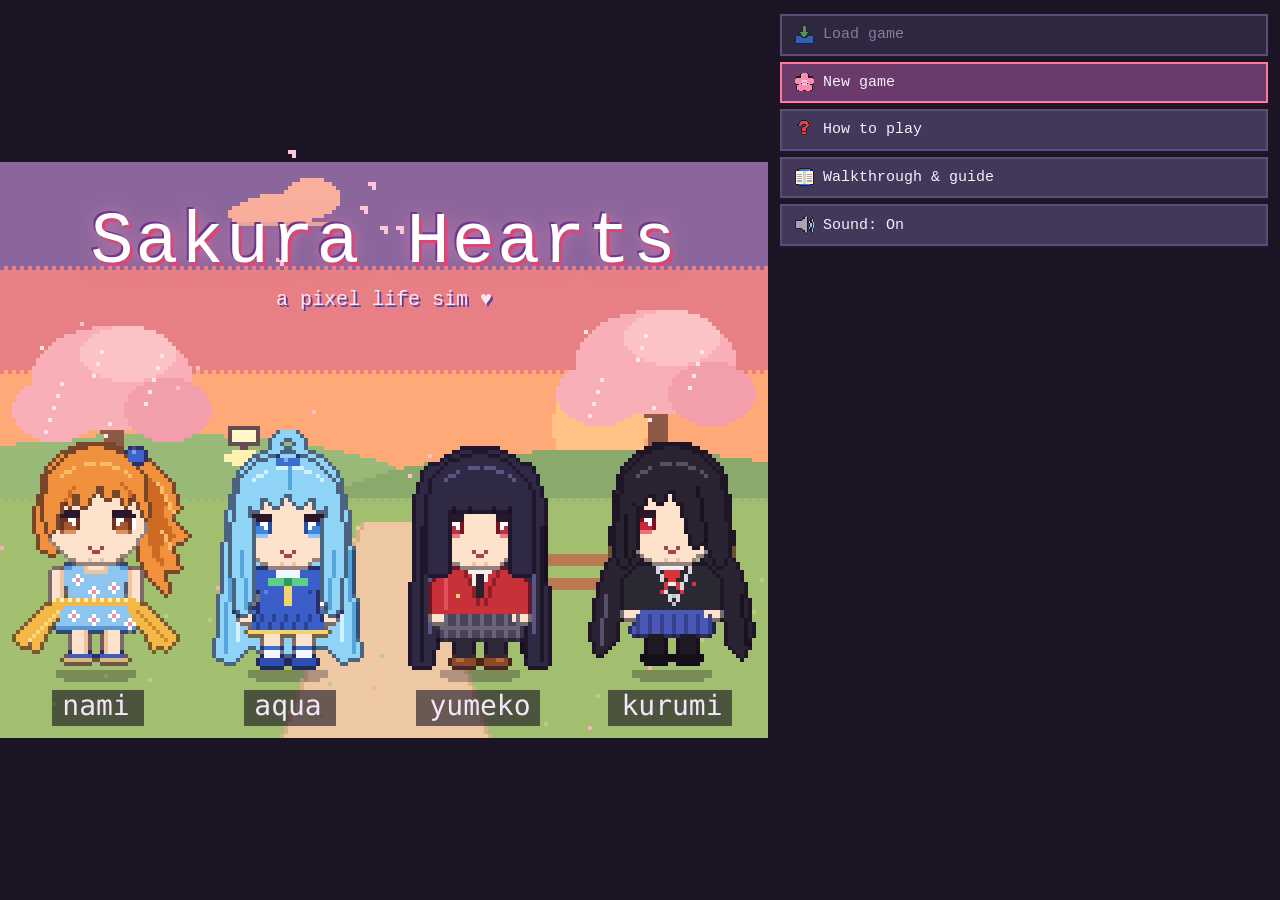
==== sakura-hearts.html @ 95e94970 "Add tested self-contained offline edition" ====
<!doctype html>
<html lang="en">
<head>
  <meta charset="utf-8">
  <meta name="viewport" content="width=device-width, initial-scale=1, viewport-fit=cover">
  <meta name="theme-color" content="#2a2238">
  <title>Sakura Hearts</title>
  <style>
/* Sakura Hearts — fullscreen layout. The canvas fills the screen; HUD,
   controls, dialogue and menus float over it. --scene-* vars are set by
   game.js to the area where background scenes are drawn. */
:root {
  --bg: #2a2238;
  --panel: #362c48;
  --panel-2: #43375a;
  --line: #5b4c78;
  --text: #f6eefc;
  --muted: #b9a9d0;
  --accent: #ff7aa2;
  --accent-2: #ffd36b;
  --good: #7ee0a0;
  --bad: #ff8a8a;
  --glass: rgba(30, 22, 44, .72);
  --font: 'DotGothic16', ui-monospace, 'Courier New', monospace;
  --safe-t: env(safe-area-inset-top, 0px);
  --safe-b: env(safe-area-inset-bottom, 0px);
  --safe-l: env(safe-area-inset-left, 0px);
  --safe-r: env(safe-area-inset-right, 0px);
  color-scheme: dark;
}

[hidden] { display: none !important; }
* { box-sizing: border-box; -webkit-tap-highlight-color: transparent; }

html, body {
  margin: 0;
  height: 100%;
  background: var(--bg);
  color: var(--text);
  font-family: var(--font);
  overscroll-behavior: none;
  overflow: hidden;
}
button { font-family: inherit; color: inherit; }

#app { position: fixed; inset: 0; overflow: hidden; background: #1a1424; }
#scene {
  position: absolute;
  inset: 0;
  width: 100%;
  height: 100%;
  image-rendering: pixelated;
  image-rendering: crisp-edges;
  display: block;
  touch-action: none;
}

/* ---------------------------------------------------------------- HUD */
#hud {
  position: absolute;
  top: 0; left: 0; right: 0;
  z-index: 5;
  padding: calc(6px + var(--safe-t)) calc(12px + var(--safe-r)) 6px calc(12px + var(--safe-l));
  background: linear-gradient(var(--glass), rgba(30, 22, 44, .55));
  border-bottom: 2px solid rgba(91, 76, 120, .7);
  font-size: 14px;
  display: flex;
  flex-direction: column;
  gap: 3px;
  pointer-events: none;
}
#hud button { pointer-events: auto; }
.hud-row { display: flex; justify-content: space-between; align-items: center; gap: 10px; }
.hud-right { display: flex; align-items: center; gap: 10px; }
#hud-day { color: var(--accent-2); }
#hud-money { color: var(--good); }
#hud-stats { display: flex; gap: 10px; color: var(--muted); }
#hud-stats b { color: var(--text); font-weight: normal; }
#hud-needs { justify-content: flex-start; gap: 8px; flex-wrap: wrap; }
.need { display: inline-flex; align-items: center; gap: 2px; font-size: 12px; }
.need .bar { width: 30px; height: 5px; background: #2a2238; border: 1px solid #5b4c78; display: inline-block; }
.need .bar span { display: block; height: 100%; background: var(--good); }
.need.mid .bar span { background: #f2c94c; }
.need.low .bar span { background: #e05a5a; }
.need.low { animation: pulse 1s infinite alternate; }
@keyframes pulse { to { opacity: .45; } }
.needbars { display: flex; gap: 10px; flex-wrap: wrap; }
.energy { display: flex; align-items: center; gap: 6px; }
.energy .bar { width: 80px; height: 8px; background: #241c30; border: 1px solid var(--line); display: inline-block; }
.energy .bar span { display: block; height: 100%; background: var(--accent-2); transition: width .3s; }
.icon-btn { background: var(--panel-2); border: 2px solid var(--line); font-size: 14px; line-height: 1; padding: 3px 6px; cursor: pointer; }
@media (min-width: 720px) {
  #hud { flex-direction: row; justify-content: space-between; align-items: center; }
  #hud .hud-row:first-child { order: 2; }
}

/* ------------------------------------------------------- title & toasts */
#title-logo {
  position: absolute;
  top: calc(var(--scene-top, 0px) + var(--scene-h, 300px) * .07);
  left: var(--scene-left, 0px);
  width: var(--scene-w, 100%);
  text-align: center;
  pointer-events: none;
  z-index: 2;
}
#title-logo .logo {
  font-size: clamp(30px, calc(var(--scene-w, 400px) * .13), 72px);
  color: #fff;
  text-shadow: 3px 3px 0 #d8467a, -2px -2px 0 #6a3a8a, 0 0 18px rgba(255, 140, 190, .6);
  letter-spacing: 2px;
}
#title-logo .sub { font-size: clamp(13px, 3.4vw, 20px); color: #ffe6f0; text-shadow: 2px 2px 0 #6a3a8a; margin-top: 4px; }

#toast {
  position: absolute;
  top: calc(var(--hud-h, 60px) + 52px);
  left: 50%;
  transform: translateX(-50%);
  display: flex;
  flex-direction: column;
  align-items: center;
  gap: 4px;
  pointer-events: none;
  width: min(92%, 520px);
  z-index: 8;
}
.toast-item {
  background: rgba(30, 20, 44, .94);
  border: 2px solid var(--line);
  padding: 4px 10px;
  font-size: 14px;
  animation: toast 2.6s forwards;
  text-align: center;
}
.toast-item.good { border-color: var(--accent); color: #ffd6e4; }
.toast-item.bad { border-color: #6a7ad8; color: #c8d0ff; }
.toast-item.info { border-color: var(--accent-2); color: #fff1c8; }
@keyframes toast {
  0% { opacity: 0; transform: translateY(-6px); }
  10%, 80% { opacity: 1; transform: none; }
  100% { opacity: 0; }
}

#daycard {
  position: absolute;
  inset: 0;
  z-index: 9;
  display: flex;
  flex-direction: column;
  align-items: center;
  justify-content: center;
  background: rgba(20, 14, 30, .9);
  font-size: 32px;
  color: var(--accent-2);
  animation: fadeinout 1.6s forwards;
  pointer-events: none;
}
#daycard small { font-size: 16px; color: var(--muted); margin-top: 6px; }
@keyframes fadeinout { 0% { opacity: 0; } 20%, 75% { opacity: 1; } 100% { opacity: 0; } }

/* ------------------------------------------------ town controls overlay */
#world-ui { position: absolute; inset: 0; z-index: 3; user-select: none; -webkit-user-select: none; }
#touch-layer { position: absolute; inset: 0; touch-action: none; cursor: grab; }
#prompt {
  position: absolute;
  top: calc(var(--hud-h, 60px) + 8px);
  left: 50%;
  transform: translateX(-50%);
  max-width: calc(100% - 24px);
  background: var(--glass);
  border: 2px solid rgba(91, 76, 120, .8);
  padding: 5px 12px;
  font-size: 15px;
  white-space: nowrap;
  overflow: hidden;
  text-overflow: ellipsis;
  pointer-events: none;
}
#prompt .key { display: inline-block; background: var(--accent); color: #2a1828; padding: 0 6px; margin-right: 8px; }
#prompt .where { color: var(--accent-2); }

#joy {
  position: absolute;
  width: 128px; height: 128px;
  margin: -64px 0 0 -64px;
  left: calc(84px + var(--safe-l));
  top: calc(100% - 96px - var(--safe-b));
  border-radius: 50%;
  background: rgba(30, 22, 44, .35);
  border: 3px solid rgba(255, 255, 255, .28);
  pointer-events: none;
  transition: opacity .15s;
  opacity: .75;
}
#joy.active { opacity: 1; transition: none; }
#knob {
  position: absolute;
  left: 50%; top: 50%;
  width: 56px; height: 56px;
  margin: -28px 0 0 -28px;
  border-radius: 50%;
  background: rgba(255, 122, 162, .85);
  border: 3px solid #ffc6d8;
  box-shadow: 0 3px 0 rgba(0, 0, 0, .3);
}
#joy-hint {
  position: absolute;
  left: calc(20px + var(--safe-l));
  bottom: calc(14px + var(--safe-b));
  width: 128px;
  text-align: center;
  font-size: 11px;
  color: rgba(255, 255, 255, .75);
  text-shadow: 1px 1px 0 #000;
  pointer-events: none;
}
.side {
  position: absolute;
  right: calc(16px + var(--safe-r));
  bottom: calc(20px + var(--safe-b));
  display: flex;
  flex-direction: column;
  align-items: flex-end;
  gap: 12px;
}
.mini { display: flex; gap: 8px; }
.act-row { display: flex; align-items: flex-end; gap: 10px; }
.runbtn { width: 60px; height: 60px; margin-bottom: 4px; border-radius: 50%; background: var(--glass); border: 3px solid rgba(255, 255, 255, .45); color: #fff; font-family: inherit; font-size: 15px; cursor: pointer; box-shadow: 0 3px 0 rgba(0, 0, 0, .35); }
.runbtn.on { background: #5ab8f0; border-color: #d0f0ff; color: #12304a; box-shadow: 0 3px 0 #2a6a9a; }
.runbtn:active { transform: translateY(2px); }
.round {
  width: 48px; height: 48px;
  border-radius: 50%;
  background: var(--glass);
  border: 2px solid rgba(255, 255, 255, .35);
  font-size: 20px;
  cursor: pointer;
}
.round:active { transform: translateY(2px); }
.abtn {
  width: 88px; height: 88px;
  border-radius: 50%;
  background: var(--accent);
  border: 3px solid #ffc6d8;
  box-shadow: 0 4px 0 #a8406a;
  color: #2a1828;
  font-size: 34px;
  cursor: pointer;
}
.abtn:active:not(:disabled) { transform: translateY(3px); box-shadow: 0 1px 0 #a8406a; }
.abtn:disabled { background: rgba(90, 74, 108, .7); border-color: rgba(255, 255, 255, .3); box-shadow: 0 4px 0 rgba(0, 0, 0, .3); color: rgba(255, 255, 255, .5); }

/* ---------------------------------------------- dialogue & menu panel */
#panel {
  position: absolute;
  z-index: 4;
  top: var(--panel-top, 50%);
  left: var(--panel-left, 0px);
  right: 0;
  bottom: 0;
  overflow-y: auto;
  padding: 14px max(12px, var(--safe-r)) calc(16px + var(--safe-b)) max(12px, var(--safe-l));
  display: flex;
  flex-direction: column;
  gap: 8px;
}
#panel > * { width: 100%; max-width: 760px; margin-inline: auto; }

#relbar {
  display: flex;
  align-items: center;
  justify-content: space-between;
  gap: 8px;
  font-size: 13px;
  color: var(--muted);
}
#relbar .hearts { letter-spacing: 1px; color: var(--accent); font-size: 14px; }
#relbar .hearts .off { color: #5a4a6c; }

#dialog {
  position: relative;
  background: var(--panel);
  border: 2px solid var(--line);
  box-shadow: inset 0 0 0 2px #2a2238, 0 3px 0 #1a1424;
  padding: 10px 12px 18px;
  min-height: 84px;
  cursor: pointer;
  user-select: none;
  margin-top: 6px;
}
#speaker {
  position: absolute;
  top: -13px;
  left: 10px;
  background: var(--panel-2);
  border: 2px solid var(--line);
  padding: 1px 8px;
  font-size: 13px;
}
#speaker:empty { display: none; }
#text { font-size: 16px; line-height: 1.5; min-height: 48px; padding-top: 4px; }
#text.narration { color: var(--muted); font-style: italic; }
#next {
  position: absolute;
  right: 10px;
  bottom: 2px;
  font-size: 12px;
  color: var(--accent);
  animation: bob .8s infinite alternate;
  visibility: hidden;
}
#next.show { visibility: visible; }
@keyframes bob { to { transform: translateY(3px); } }

#menu { display: flex; flex-direction: column; gap: 6px; }
.loc-title { font-size: 18px; color: var(--accent-2); }
.loc-desc { font-size: 13px; color: var(--muted); margin-top: -4px; }
.section { font-size: 12px; color: var(--muted); text-transform: uppercase; letter-spacing: 1px; margin-top: 4px; }

.btn {
  display: flex;
  align-items: center;
  gap: 8px;
  width: 100%;
  text-align: left;
  background: var(--panel-2);
  border: 2px solid var(--line);
  box-shadow: 0 3px 0 #1e1828;
  padding: 9px 12px;
  font-size: 15px;
  cursor: pointer;
  transition: transform .05s, background .1s;
}
.btn:hover:not(:disabled) { background: #51426c; }
.btn:active:not(:disabled) { transform: translateY(2px); box-shadow: 0 1px 0 #1e1828; }
.btn.btn:disabled { cursor: not-allowed; border-color: var(--line); background: #2f2740; color: #8a7aa0; box-shadow: 0 3px 0 #1e1828; }
.btn:disabled .note, .btn:disabled .ico { opacity: .7; }
.btn:focus-visible, .round:focus-visible, .abtn:focus-visible { outline: 2px solid var(--accent-2); outline-offset: 2px; }
.btn .ico { width: 1.4em; text-align: center; flex: none; }
.btn .lbl { flex: 1; }
.btn .note { font-size: 12px; color: var(--muted); }
.btn.girl { border-color: var(--gc, var(--accent)); }
.btn.primary { background: #6a3a6a; border-color: var(--accent); }
.btn.choice { background: var(--panel); border-color: var(--accent); }
.btn.choice:hover { background: #4a3658; }

.row { display: flex; gap: 6px; }
.row .btn { justify-content: center; text-align: center; padding: 9px 6px; }
.row .btn .lbl { flex: none; }

/* -------------------------------------------------------------- modal */
#modal {
  position: fixed;
  inset: 0;
  background: rgba(10, 6, 18, .7);
  display: flex;
  align-items: flex-end;
  justify-content: center;
  z-index: 20;
}
.sheet {
  width: 100%;
  max-width: 820px;
  max-height: calc(92dvh - var(--safe-t));
  background: var(--panel);
  border: 2px solid var(--line);
  border-bottom: none;
  display: flex;
  flex-direction: column;
  animation: up .18s ease-out;
}
@keyframes up { from { transform: translateY(30px); opacity: 0; } }
.sheet-head {
  display: flex;
  justify-content: space-between;
  align-items: center;
  padding: 10px 14px;
  border-bottom: 2px solid var(--line);
  font-size: 18px;
  color: var(--accent-2);
}
#modal-close { background: none; border: none; font-size: 20px; cursor: pointer; }
#modal-body { overflow-y: auto; padding: 12px 14px calc(20px + var(--safe-b)); display: flex; flex-direction: column; gap: 8px; }

.tabs { display: flex; gap: 6px; flex: none; }
.tabs .btn { justify-content: center; padding: 6px 1px; font-size: 14px; flex: 1 1 0; min-width: 0; }
.tabs .btn:nth-last-child(n+5), .tabs .btn:nth-last-child(n+5) ~ .btn { font-size: 12px; }
.tabs .btn .lbl { overflow: hidden; text-overflow: ellipsis; }
.tabs .btn.on { background: #6a3a6a; border-color: var(--accent); }

.card { display: flex; gap: 10px; background: var(--panel-2); border: 2px solid var(--line); padding: 8px; }
.card canvas { image-rendering: pixelated; flex: none; align-self: flex-start; width: 64px; height: 64px; background: #3b3349; border: 2px solid #2a2238; }
.card .info { flex: 1; min-width: 0; font-size: 13px; display: flex; flex-direction: column; gap: 3px; }
.card .name { font-size: 16px; }
.card .stage { color: var(--accent-2); }
.card .hearts { color: var(--accent); letter-spacing: 1px; }
.card .hearts .off { color: #5a4a6c; }
.card .muted { color: var(--muted); }
.tag { display: inline-block; padding: 0 5px; margin: 1px 2px 1px 0; border: 1px solid var(--line); font-size: 12px; }
.tag.loved { border-color: var(--accent); color: #ffc6d8; }
.tag.liked { border-color: var(--good); color: #c8f4d8; }
.tag.disliked { border-color: #6a7ad8; color: #c8d0ff; }

.statline { display: flex; justify-content: space-between; font-size: 15px; padding: 4px 0; border-bottom: 1px dashed var(--line); }

input.name {
  width: 100%;
  font-family: inherit;
  font-size: 18px;
  padding: 10px;
  background: #241c30;
  color: var(--text);
  border: 2px solid var(--line);
  outline: none;
}
input.name:focus { border-color: var(--accent); }

.ending { text-align: center; display: flex; flex-direction: column; gap: 10px; font-size: 15px; line-height: 1.6; }
.ending h2 { margin: 0; color: var(--accent); font-weight: normal; font-size: 24px; }
.help p { margin: 0 0 8px; font-size: 14px; line-height: 1.5; }
.help b { color: var(--accent-2); font-weight: normal; }

/* -------------------------------------------------------- save slots */
.slot-card { display: flex; flex-direction: column; gap: 6px; background: var(--panel-2); border: 2px solid var(--line); padding: 10px; }
.slot-card.current { border-color: var(--good); }
.slot-head { display: flex; align-items: center; gap: 8px; font-size: 16px; }
.slot-head b { color: var(--accent-2); font-weight: normal; }
.slot-time { margin-left: auto; font-size: 12px; color: var(--muted); }
.slot-info { font-size: 13px; color: var(--text); }
.slot-info .muted, .muted { color: var(--muted); }
.save-status { font-size: 14px; line-height: 1.5; background: var(--panel-2); border: 2px solid var(--line); padding: 8px 10px; }
.save-status b { color: var(--good); font-weight: normal; }
.save-status span { color: var(--muted); font-size: 12px; }

@media (prefers-reduced-motion: reduce) {
  *, *::before, *::after { animation-duration: .01ms !important; transition: none !important; }
}

/* ---------------------------------------------------------- wardrobe */
.chips { display: flex; gap: 6px; overflow-x: auto; padding-bottom: 4px; flex: none; }
.chip { flex: none; display: flex; flex-direction: column; align-items: center; gap: 2px; padding: 4px 6px; background: var(--panel-2); border: 2px solid var(--line); color: var(--text); font-family: inherit; font-size: 12px; cursor: pointer; }
.chip canvas { image-rendering: pixelated; width: 32px; height: 32px; }
.chip.on { border-color: var(--accent); background: #6a3a6a; }
.wardrobe-preview { image-rendering: pixelated; width: 392px; max-width: 100%; align-self: center; background: #3b3349; border: 2px solid #2a2238; }
.wrow { display: flex; flex-direction: column; gap: 4px; }
.wlabel { font-size: 14px; color: var(--accent-2); }
.wopts { display: flex; flex-wrap: wrap; gap: 6px; align-items: center; }
.pill { padding: 6px 10px; background: var(--panel-2); border: 2px solid var(--line); color: var(--text); font-family: inherit; font-size: 13px; cursor: pointer; }
.pill.on { border-color: var(--accent); background: #6a3a6a; }
.swatch { width: 28px; height: 28px; border: 2px solid var(--line); cursor: pointer; padding: 0; }
.swatch.on { border-color: #ffd36b; box-shadow: 0 0 0 2px #ffd36b; }

/* --------------------------------------------------------- minigames */
.mg-area { display: flex; flex-direction: column; gap: 8px; align-items: stretch; }
.mg-canvas { image-rendering: pixelated; width: 320px; max-width: 100%; aspect-ratio: 160 / 200; align-self: center; background: #1a1424; border: 2px solid var(--line); touch-action: none; }
.mg-ctl { display: flex; gap: 6px; }
.mg-ctl .btn { flex: 1 1 0; justify-content: center; }
.mg-result { text-align: center; display: flex; flex-direction: column; gap: 4px; font-size: 15px; padding: 8px; background: var(--panel-2); border: 2px solid var(--line); }
.mg-result .big { font-size: 34px; color: #ffd36b; }
.mg-result .win { color: var(--good); font-size: 18px; }
.mg-result .lose { color: #ff8a8a; font-size: 18px; }
.mg-status { text-align: center; font-size: 14px; line-height: 1.5; min-height: 3em; }
.mg-reels { display: flex; justify-content: center; gap: 8px; padding: 12px; background: linear-gradient(#3a1e4a, #22142e); border: 3px solid #ffd36b; }
.mg-reel { width: 64px; height: 72px; display: flex; align-items: center; justify-content: center; font-size: 38px; background: #fff7ea; border: 2px solid #2a2238; filter: blur(1px); }
.mg-reel.stopped { filter: none; }
.mg-table { display: flex; flex-direction: column; gap: 10px; padding: 12px; background: radial-gradient(#2f7a4a, #1b4a2e); border: 3px solid #7a4a28; border-radius: 40px / 24px; }
.mg-hand { display: flex; flex-wrap: wrap; align-items: center; gap: 6px; min-height: 58px; }
.mg-hand .who { width: 100%; font-size: 13px; color: #e8ffe8; }
.mg-card { display: inline-flex; align-items: center; justify-content: center; width: 38px; height: 52px; background: #fffdf6; color: #1a1424; border: 2px solid #2a2238; border-radius: 4px; font-size: 17px; box-shadow: 2px 2px 0 rgba(0,0,0,.35); }
.mg-card.red { color: #d0304a; }
.mg-card.back { background: repeating-linear-gradient(45deg, #b0306a 0 4px, #8a2050 4px 8px); color: #ffd6e8; }
.btn.on { border-color: var(--accent); background: #6a3a6a; }

/* ------------------------------------------------- WhatsUp chat app */
.wa { display: flex; flex-direction: column; background: #0f1c1a; border: 2px solid #1f3a34; min-height: 360px; }
.wa-bar { display: flex; align-items: center; gap: 8px; padding: 8px 10px; background: #1f4a40; color: #e8fff6; font-size: 15px; }
.wa-bar > span { margin-left: auto; font-size: 12px; color: #a8d8c8; }
.wa-back { background: none; border: none; color: #e8fff6; font-size: 26px; line-height: 1; cursor: pointer; padding: 0 4px; font-family: inherit; }
.wa-av { width: 38px; height: 38px; flex: none; border-radius: 50%; image-rendering: pixelated; background: #3b3349; }
.wa-icon { display: flex; align-items: center; justify-content: center; font-size: 20px; }
.wa-row { display: flex; align-items: center; gap: 10px; padding: 8px 10px; background: none; border: none; border-bottom: 1px solid #1f3a34; color: var(--text); font-family: inherit; text-align: left; cursor: pointer; }
.wa-row:hover { background: #16302a; }
.wa-mid { flex: 1; min-width: 0; display: flex; flex-direction: column; gap: 2px; }
.wa-mid b { font-weight: normal; font-size: 15px; }
.wa-mid span { font-size: 12px; color: #a8c8bc; white-space: nowrap; overflow: hidden; text-overflow: ellipsis; }
.wa-meta { display: flex; flex-direction: column; align-items: flex-end; gap: 4px; font-size: 11px; color: #a8c8bc; }
.wa-badge { min-width: 18px; padding: 0 5px; border-radius: 9px; background: #25d366; color: #0f1c1a; text-align: center; font-size: 12px; }
.wa-badge.pin { background: #ffd36b; }
.wa-log { display: flex; flex-direction: column; gap: 5px; padding: 10px; max-height: 46vh; overflow-y: auto; background: #0b1614; }
.wa-day { align-self: center; font-size: 11px; color: #a8c8bc; background: #1a2e2a; padding: 2px 8px; border-radius: 6px; }
.wa-msg { max-width: 80%; padding: 5px 8px 3px; border-radius: 8px; font-size: 14px; line-height: 1.35; display: flex; flex-direction: column; }
.wa-msg.in { align-self: flex-start; background: #23332f; color: #f0f6f4; border-top-left-radius: 0; }
.wa-msg.out { align-self: flex-end; background: #135a48; color: #f0fff8; border-top-right-radius: 0; }
.wa-msg b { font-weight: normal; font-size: 12px; }
.wa-msg i { align-self: flex-end; font-style: normal; font-size: 10px; color: #9cc0b4; }
.wa-msg em { font-style: normal; color: #53bdeb; }
.wa-msg.typing span { letter-spacing: 2px; animation: pulse 1s infinite; }
.wa-pin { align-self: center; font-size: 12px; background: #3a3420; color: #ffe8a8; padding: 4px 10px; border-radius: 6px; }
.wa-pin b { font-weight: normal; color: #ffd36b; }
.wa-quick { display: flex; flex-wrap: wrap; gap: 6px; padding: 8px; background: #16241f; }
.wa-chip { padding: 6px 10px; border-radius: 16px; background: #1f4a40; border: 1px solid #2f6a5a; color: #e8fff6; font-family: inherit; font-size: 13px; cursor: pointer; }
.wa-chip:disabled { opacity: .5; cursor: default; }

/* ------------------------------------------------------------- guide */
.guide ol { margin: 0 0 10px; padding-left: 20px; font-size: 14px; line-height: 1.5; }
.guide-girl { background: var(--panel-2); border: 2px solid var(--line); padding: 6px 10px; margin-bottom: 6px; font-size: 13px; line-height: 1.5; }
.guide-girl summary { cursor: pointer; font-size: 15px; }
.guide-girl summary b { font-weight: normal; }
.guide-girl > div { margin-top: 3px; }

.pill.part { display: inline-flex; align-items: center; gap: 6px; }
.pdot { width: 14px; height: 14px; border: 2px solid #2a2238; flex: none; }
.cpick { width: 34px; height: 30px; padding: 0; border: 2px solid var(--line); background: var(--panel-2); cursor: pointer; }
.wa-input { display: flex; gap: 6px; padding: 8px; background: #16241f; border-top: 1px solid #1f3a34; }
.wa-input input { flex: 1; min-width: 0; padding: 9px 12px; border-radius: 18px; border: 1px solid #2f6a5a; background: #0b1614; color: #f0fff8; font-family: inherit; font-size: 15px; outline: none; }
.wa-input input:focus { border-color: #25d366; }
.wa-send { width: 40px; height: 40px; flex: none; border-radius: 50%; border: none; background: #25d366; color: #0f1c1a; font-size: 18px; cursor: pointer; }
.wa-send:disabled, .wa-input input:disabled { opacity: .5; }

/* ------------------------------------------------ pixel icons (js/icons.js) */
img.ic { width: 1.25em; height: 1.25em; vertical-align: -0.28em; image-rendering: pixelated; display: inline-block; pointer-events: none; }
.round img.ic { width: 26px; height: 26px; vertical-align: middle; }
#title-logo img.ic { width: 1em; height: 1em; }

</style>
</head>
<body>
  <div id="app">
    <canvas id="scene"></canvas>

    <header id="hud" hidden>
      <div class="hud-row">
        <span id="hud-day"></span>
        <span class="hud-right"><span id="hud-money"></span><button id="btn-fs" class="icon-btn" aria-label="Toggle fullscreen" hidden>⛶</button></span>
      </div>
      <div class="hud-row">
        <span class="energy"><span>⚡</span><span class="bar"><span id="hud-energy"></span></span><span id="hud-energy-num"></span></span>
        <span id="hud-stats"></span>
      </div>
      <div class="hud-row needs" id="hud-needs" hidden></div>
    </header>

    <div id="title-logo" hidden>
      <div class="logo">Sakura Hearts</div>
      <div class="sub">a pixel life sim ♥</div>
    </div>

    <!-- town controls, drawn over the game view -->
    <div id="world-ui" hidden>
      <div id="touch-layer" aria-hidden="true"></div>
      <div id="prompt"></div>
      <div id="joy" aria-hidden="true"><div id="knob"></div></div>
      <div id="joy-hint">Drag anywhere to move</div>
      <div class="side">
        <div class="mini">
          <button id="btn-map" class="round" aria-label="Map">🗺️</button>
          <button id="btn-phone" class="round" aria-label="Phone">📱</button>
          <button id="btn-bag" class="round" aria-label="Bag">🎒</button>
        </div>
        <div class="act-row">
          <button id="btn-run" class="runbtn" aria-label="Run" aria-pressed="false">RUN</button>
          <button id="btn-a" class="abtn" aria-label="Interact">A</button>
        </div>
      </div>
    </div>

    <div id="panel">
      <div id="relbar" hidden></div>
      <div id="dialog" hidden>
        <div id="speaker"></div>
        <div id="text"></div>
        <div id="next">▼</div>
      </div>
      <div id="menu"></div>
    </div>

    <div id="toast"></div>
    <div id="daycard" hidden></div>
  </div>

  <div id="modal" hidden>
    <div class="sheet">
      <div class="sheet-head"><span id="modal-title"></span><button id="modal-close" aria-label="Close">✕</button></div>
      <div id="modal-body"></div>
    </div>
  </div>

  <script>
// Tiny pixel-art raster: every shape is filled per-pixel (no anti-aliasing),
// so sprites stay crisp when scaled up with image smoothing disabled.
(function (global) {
  'use strict';

  function hexToRgb(hex) {
    const n = parseInt(hex.slice(1), 16);
    return [(n >> 16) & 255, (n >> 8) & 255, n & 255];
  }

  function rgbToHex(r, g, b) {
    const c = (v) => Math.max(0, Math.min(255, Math.round(v))).toString(16).padStart(2, '0');
    return '#' + c(r) + c(g) + c(b);
  }

  // Darken a color, nudging it toward a warm purple so outlines feel hand-picked
  // instead of flat black (matches the soft-outline chibi style).
  function shade(hex, amt) {
    const [r, g, b] = hexToRgb(hex);
    const k = 1 - amt;
    return rgbToHex(r * k + 20 * amt, g * k + 8 * amt, b * k + 28 * amt);
  }

  function tint(hex, amt) {
    const [r, g, b] = hexToRgb(hex);
    return rgbToHex(r + (255 - r) * amt, g + (255 - g) * amt, b + (255 - b) * amt);
  }

  function mix(a, b, t) {
    const A = hexToRgb(a), B = hexToRgb(b);
    return rgbToHex(A[0] + (B[0] - A[0]) * t, A[1] + (B[1] - A[1]) * t, A[2] + (B[2] - A[2]) * t);
  }

  class Buf {
    constructor(w, h) {
      this.w = w;
      this.h = h;
      this.d = new Array(w * h).fill(null);
      this.clip = false; // when true, only already-filled pixels can be painted
    }

    set(x, y, c) {
      x = Math.floor(x); y = Math.floor(y);
      if (x < 0 || y < 0 || x >= this.w || y >= this.h) return;
      const i = y * this.w + x;
      if (this.clip && this.d[i] === null) return;
      this.d[i] = c;
    }

    get(x, y) {
      if (x < 0 || y < 0 || x >= this.w || y >= this.h) return null;
      return this.d[y * this.w + x];
    }

    rect(x, y, w, h, c) {
      for (let j = 0; j < h; j++) for (let i = 0; i < w; i++) this.set(x + i, y + j, c);
      return this;
    }

    ellipse(cx, cy, rx, ry, c) {
      for (let y = Math.floor(cy - ry); y <= Math.ceil(cy + ry); y++) {
        for (let x = Math.floor(cx - rx); x <= Math.ceil(cx + rx); x++) {
          const dx = (x + 0.5 - cx) / rx, dy = (y + 0.5 - cy) / ry;
          if (dx * dx + dy * dy <= 1) this.set(x, y, c);
        }
      }
      return this;
    }

    poly(pts, c) {
      let minX = Infinity, minY = Infinity, maxX = -Infinity, maxY = -Infinity;
      for (const [x, y] of pts) {
        minX = Math.min(minX, x); minY = Math.min(minY, y);
        maxX = Math.max(maxX, x); maxY = Math.max(maxY, y);
      }
      for (let y = Math.floor(minY); y <= Math.ceil(maxY); y++) {
        for (let x = Math.floor(minX); x <= Math.ceil(maxX); x++) {
          const px = x + 0.5, py = y + 0.5;
          let inside = false;
          for (let i = 0, j = pts.length - 1; i < pts.length; j = i++) {
            const [xi, yi] = pts[i], [xj, yj] = pts[j];
            if ((yi > py) !== (yj > py) && px < ((xj - xi) * (py - yi)) / (yj - yi) + xi) inside = !inside;
          }
          if (inside) this.set(x, y, c);
        }
      }
      return this;
    }

    line(x0, y0, x1, y1, c) {
      x0 = Math.round(x0); y0 = Math.round(y0); x1 = Math.round(x1); y1 = Math.round(y1);
      const dx = Math.abs(x1 - x0), dy = -Math.abs(y1 - y0);
      const sx = x0 < x1 ? 1 : -1, sy = y0 < y1 ? 1 : -1;
      let err = dx + dy;
      for (;;) {
        this.set(x0, y0, c);
        if (x0 === x1 && y0 === y1) break;
        const e2 = 2 * err;
        if (e2 >= dy) { err += dy; x0 += sx; }
        if (e2 <= dx) { err += dx; y0 += sy; }
      }
      return this;
    }

    // Stamp a hand-authored map. '.' or ' ' are transparent.
    map(x, y, rows, pal, flip) {
      rows.forEach((row, j) => {
        for (let i = 0; i < row.length; i++) {
          const ch = row[i];
          if (ch === '.' || ch === ' ') continue;
          const c = pal[ch];
          if (c) this.set(flip ? x + row.length - 1 - i : x + i, y + j, c);
        }
      });
      return this;
    }

    // Mirror the left half onto the right half (for symmetric bodies).
    mirrorX() {
      const half = Math.floor(this.w / 2);
      for (let y = 0; y < this.h; y++) {
        for (let x = 0; x < half; x++) {
          const v = this.d[y * this.w + x];
          if (v !== null) this.d[y * this.w + (this.w - 1 - x)] = v;
        }
      }
      return this;
    }

    // Wrap the filled shape in a 1px outline made from a darker version of
    // the neighbouring color.
    outline(amt = 0.55, color = null) {
      const out = this.clone();
      for (let y = 0; y < this.h; y++) {
        for (let x = 0; x < this.w; x++) {
          if (this.get(x, y) !== null) continue;
          const n = this.get(x, y - 1) || this.get(x, y + 1) || this.get(x - 1, y) || this.get(x + 1, y);
          if (n) out.d[y * this.w + x] = color || shade(n, amt);
        }
      }
      this.d = out.d;
      return this;
    }

    // Darken pixels that border empty space on the given side (cheap rim shading).
    rimShade(dx, dy, amt) {
      const src = this.d.slice();
      for (let y = 0; y < this.h; y++) {
        for (let x = 0; x < this.w; x++) {
          const v = src[y * this.w + x];
          if (v === null) continue;
          const nx = x + dx, ny = y + dy;
          const n = nx < 0 || ny < 0 || nx >= this.w || ny >= this.h ? null : src[ny * this.w + nx];
          if (n === null) this.d[y * this.w + x] = shade(v, amt);
        }
      }
      return this;
    }

    draw(other, ox = 0, oy = 0) {
      for (let y = 0; y < other.h; y++) {
        for (let x = 0; x < other.w; x++) {
          const v = other.d[y * other.w + x];
          if (v !== null) this.set(x + ox, y + oy, v);
        }
      }
      return this;
    }

    clone() {
      const b = new Buf(this.w, this.h);
      b.d = this.d.slice();
      return b;
    }

    toCanvas(scale = 1) {
      const cv = document.createElement('canvas');
      cv.width = this.w * scale;
      cv.height = this.h * scale;
      const ctx = cv.getContext('2d');
      for (let y = 0; y < this.h; y++) {
        for (let x = 0; x < this.w; x++) {
          const v = this.d[y * this.w + x];
          if (v === null) continue;
          ctx.fillStyle = v;
          ctx.fillRect(x * scale, y * scale, scale, scale);
        }
      }
      return cv;
    }
  }

  global.PX = { Buf, shade, tint, mix, hexToRgb, rgbToHex };
})(window);

</script>
  <script>
// Hand-designed 16x16 pixel icons that replace emoji everywhere in the UI.
// Each icon is drawn in code like the rest of the art (no image files), then
// any emoji in the page's text is swapped for its icon as it appears.
//   ICONS.img(emoji) -> <img> or null · ICONS.list() -> [emoji]
(function (global) {
  'use strict';
  const { Buf, shade, tint } = PX;
  const S = 16;
  const INK = '#2a1828';

  // ---------------------------------------------------------- palette
  const C = {
    red: '#e0404a', redD: '#a82838', pink: '#ff8ab0', pinkL: '#ffc6d8', rose: '#f05a8a', orange: '#f59a3a', yellow: '#f8d04a', yellowL: '#fff0a0', gold: '#e0b040',
    green: '#5ac46a', greenD: '#2f8a4a', leaf: '#7ad07a', teal: '#3ab8b0', sky: '#8ed0f4', blue: '#3b78e0', blueD: '#2a4a9a', navy: '#2a3060', purple: '#9a5ae0', lilac: '#c8b0f0',
    brown: '#9a6a3a', brownD: '#6a4426', tan: '#e0b884', cream: '#fff4dc', white: '#ffffff', grey: '#a8a4b4', greyD: '#5a5664', black: '#2a2632', skin: '#fde3cc', face: '#ffd24a',
  };

  // ---------------------------------------------------------- helpers
  function mk(draw, opts = {}) {
    return () => {
      const b = new Buf(S, S);
      draw(b);
      if (opts.outline !== false) b.outline(0, INK);
      return b;
    };
  }
  const heartShape = (b, c, x = 0, y = 0, hi = true) => {
    b.map(1 + x, 2 + y, ['.xxx..xxx.', 'xxxxxxxxxx', 'xxxxxxxxxx', 'xxxxxxxxxx', '.xxxxxxxx.', '..xxxxxx..', '...xxxx...', '....xx....'].map((r) => r + '..'), { x: c });
    b.rect(x + 1, y + 2, 12, 0, c);
    if (hi) { b.set(x + 3, y + 3, tint(c, 0.6)); b.set(x + 2, y + 4, tint(c, 0.4)); }
  };
  const bigHeart = (b, c) => {
    b.map(1, 2, ['..xxx..xxx...', '.xxxxxxxxxxx.', 'xxxxxxxxxxxxx', 'xxxxxxxxxxxxx', 'xxxxxxxxxxxxx', '.xxxxxxxxxxx.', '..xxxxxxxxx..', '...xxxxxxx...', '....xxxxx....', '.....xxx.....', '......x......'], { x: c });
    b.set(3, 4, tint(c, 0.65)); b.set(4, 3, tint(c, 0.65)); b.set(3, 5, tint(c, 0.35));
  };
  // smiley faces: eyes / mouth / extras
  function face(o = {}) {
    return mk((b) => {
      b.ellipse(8, 8, 7, 7, o.base || C.face);
      b.ellipse(8, 9.5, 5.5, 4.5, o.base || C.face);
      b.set(4, 4, C.yellowL); b.set(5, 3, C.yellowL);
      const ink = INK;
      const eyes = o.eyes || 'dot';
      if (eyes === 'dot') { b.rect(5, 6, 1, 2, ink); b.rect(10, 6, 1, 2, ink); }
      else if (eyes === 'happy') { b.set(4, 7, ink); b.set(5, 6, ink); b.set(6, 7, ink); b.set(9, 7, ink); b.set(10, 6, ink); b.set(11, 7, ink); }
      else if (eyes === 'closed') { b.rect(4, 7, 3, 1, ink); b.rect(9, 7, 3, 1, ink); }
      else if (eyes === 'hearts') { for (const x of [3, 9]) { b.map(x, 5, ['x.x', 'xxx', '.x.'].map((r) => r), { x: C.red }); b.set(x + 1, 5, C.red); } b.map(3, 5, ['x.x.', 'xxxx'], { x: C.red }); }
      else if (eyes === 'wink') { b.rect(5, 6, 1, 2, ink); b.set(9, 7, ink); b.set(10, 6, ink); b.set(11, 7, ink); }
      else if (eyes === 'smug') { b.rect(4, 7, 3, 1, ink); b.rect(9, 7, 3, 1, ink); b.set(6, 6, ink); b.set(11, 6, ink); }
      else if (eyes === 'x') { b.set(4, 6, ink); b.set(6, 6, ink); b.set(5, 7, ink); b.set(4, 8, ink); b.set(6, 8, ink); b.set(9, 6, ink); b.set(11, 6, ink); b.set(10, 7, ink); b.set(9, 8, ink); b.set(11, 8, ink); }
      else if (eyes === 'wide') { b.rect(4, 5, 2, 3, C.white); b.rect(10, 5, 2, 3, C.white); b.set(5, 6, ink); b.set(10, 6, ink); }
      else if (eyes === 'shades') { b.rect(3, 6, 4, 2, C.black); b.rect(9, 6, 4, 2, C.black); b.rect(7, 6, 2, 1, C.black); b.set(4, 6, C.greyD); b.set(10, 6, C.greyD); }
      else if (eyes === 'angry') { b.set(4, 5, ink); b.set(5, 6, ink); b.set(11, 5, ink); b.set(10, 6, ink); b.rect(5, 7, 1, 1, ink); b.rect(10, 7, 1, 1, ink); }
      else if (eyes === 'sad') { b.set(4, 6, ink); b.set(5, 5, ink); b.set(11, 6, ink); b.set(10, 5, ink); b.rect(5, 7, 1, 1, ink); b.rect(10, 7, 1, 1, ink); }
      const m = o.mouth || 'smile';
      if (m === 'smile') { b.set(5, 10, ink); b.rect(6, 11, 4, 1, ink); b.set(10, 10, ink); }
      else if (m === 'grin') { b.rect(5, 10, 6, 1, ink); b.rect(5, 11, 6, 1, C.white); b.rect(6, 12, 4, 1, ink); }
      else if (m === 'open') { b.rect(6, 10, 4, 3, C.redD); b.rect(7, 12, 2, 1, C.pink); }
      else if (m === 'flat') b.rect(6, 11, 4, 1, ink);
      else if (m === 'frown') { b.rect(6, 10, 4, 1, ink); b.set(5, 11, ink); b.set(10, 11, ink); }
      else if (m === 'o') b.rect(7, 10, 2, 2, C.redD);
      else if (m === 'smirk') { b.rect(7, 11, 3, 1, ink); b.set(10, 10, ink); }
      else if (m === 'kiss') { b.set(8, 10, ink); b.set(9, 11, ink); b.set(8, 12, ink); }
      else if (m === 'wail') { b.rect(5, 10, 6, 3, C.redD); b.rect(6, 10, 4, 1, C.white); }
      else if (m === 'mask') { b.rect(3, 9, 10, 4, C.white); b.rect(3, 10, 10, 1, '#dde8f0'); }
      if (o.blush) { b.rect(3, 9, 2, 1, C.pink); b.rect(11, 9, 2, 1, C.pink); }
      if (o.tears) { b.rect(4, 8, 1, 6, C.sky); b.rect(11, 8, 1, 6, C.sky); }
      if (o.tear) b.rect(12, 8, 1, 3, C.sky);
      if (o.heart) { b.map(11, 9, ['x.x', 'xxx', '.x.'], { x: C.red }); }
      if (o.horns) { b.poly([[2, 3], [3, 0], [5, 2]], C.purple); b.poly([[11, 2], [13, 0], [14, 3]], C.purple); }
      if (o.puff) { b.rect(12, 9, 3, 2, C.white); b.rect(13, 8, 2, 1, C.white); }
      if (o.sweat) b.rect(12, 3, 2, 3, C.sky);
      if (o.zzz) { b.map(10, 0, ['xxxx', '..x.', '.x..', 'xxxx'], { x: C.blue }); }
    });
  }
  const building = (roof, wall, opts = {}) => mk((b) => {
    b.poly([[1, 7], [8, 1], [15, 7]], roof);
    b.rect(2, 7, 12, 8, wall);
    b.rect(2, 7, 12, 1, shade(wall, 0.15));
    b.rect(7, 10, 3, 5, opts.door || C.brown);
    if (opts.window !== false) { b.rect(3, 9, 3, 2, C.sky); b.rect(11, 9, 2, 2, C.sky); }
    if (opts.extra) opts.extra(b);
  });
  const glass = (liquid, opts = {}) => mk((b) => {
    b.poly([[3, 3], [13, 3], [11, 14], [5, 14]], C.white);
    b.poly([[4, 6], [12, 6], [10.6, 13], [5.4, 13]], liquid);
    b.rect(5, 7, 1, 4, tint(liquid, 0.5));
    if (opts.straw) { b.line(10, 0, 8, 8, C.red); b.line(11, 0, 9, 8, C.red); }
    if (opts.umbrella) { b.poly([[9, 3], [12, 0], [15, 3]], C.pink); b.line(12, 3, 11, 7, C.brown); }
  });
  const fruit = (c, opts = {}) => mk((b) => {
    b.ellipse(8, 9, opts.rx || 6, opts.ry || 6, c);
    b.set(5, 6, tint(c, 0.6)); b.set(6, 5, tint(c, 0.6)); b.set(5, 7, tint(c, 0.35));
    b.rect(8, 1, 1, 3, C.brownD);
    b.poly([[9, 2], [13, 1], [12, 4], [9, 4]], C.leaf);
    if (opts.dots) for (const [x, y] of [[6, 9], [9, 8], [11, 11], [7, 12], [10, 13], [4, 11]]) b.set(x, y, opts.dots);
  });
  const book = (c, opts = {}) => mk((b) => {
    b.rect(3, 1, 10, 14, c);
    b.rect(3, 1, 2, 14, shade(c, 0.25));
    b.rect(12, 2, 1, 12, C.cream);
    b.rect(6, 4, 5, 2, tint(c, 0.55));
    if (opts.open) { b.rect(1, 3, 14, 11, C.cream); b.rect(7, 3, 2, 11, shade(C.cream, 0.15)); for (let y = 5; y < 13; y += 2) { b.rect(2, y, 4, 1, C.grey); b.rect(10, y, 4, 1, C.grey); } }
  });
  const sparkle = (b, x, y, c, r = 2) => { b.rect(x - r, y, r * 2 + 1, 1, c); b.rect(x, y - r, 1, r * 2 + 1, c); };

  // ---------------------------------------------------------- the icons
  const D = {};
  const def = (keys, fn) => { for (const k of keys.split(' ')) D[k] = fn; };

  // hearts & love
  def('❤', mk((b) => bigHeart(b, C.red)));
  def('💙', mk((b) => bigHeart(b, C.blue)));
  def('🧡', mk((b) => bigHeart(b, C.orange)));
  def('💗', mk((b) => { bigHeart(b, C.pink); b.ellipse(8, 7, 2.5, 2, C.pinkL); }));
  def('💖', mk((b) => { bigHeart(b, C.rose); sparkle(b, 12, 3, C.yellowL, 1); sparkle(b, 9, 8, C.white, 1); }));
  def('💕', mk((b) => { heartShape(b, C.pink, -1, 4); heartShape(b, C.rose, 5, -2); }));
  def('💞', mk((b) => { heartShape(b, C.rose, -1, 5); heartShape(b, C.pink, 4, -1); b.line(1, 2, 3, 0, C.pinkL); }));
  def('💌', mk((b) => { b.rect(1, 4, 14, 10, C.white); b.poly([[1, 4], [8, 10], [15, 4]], C.cream); b.line(1, 4, 8, 10, C.grey); b.line(15, 4, 8, 10, C.grey); b.map(6, 7, ['x.x', 'xxx', '.x.'], { x: C.red }); b.set(7, 7, C.red); }));
  def('💋', mk((b) => { b.poly([[1, 8], [5, 4], [8, 6], [11, 4], [15, 8], [11, 12], [5, 12]], C.red); b.rect(2, 8, 12, 1, C.redD); b.set(5, 6, C.pink); b.set(10, 6, C.pink); }));
  def('💑', mk((b) => { b.ellipse(5, 5, 3, 3, C.skin); b.ellipse(5, 3.5, 3.3, 2.2, C.greyD); b.poly([[1, 15], [2, 9], [8, 9], [8, 15]], C.blue); b.ellipse(11, 5, 3, 3, C.skin); b.ellipse(11, 3.5, 3.3, 2.2, C.orange); b.rect(13, 3, 2, 6, C.orange); b.poly([[8, 15], [9, 9], [14, 9], [15, 15]], C.pink); b.map(6, 0, ['x.x', 'xxx', '.x.'], { x: C.red }); }));
  def('😍', face({ eyes: 'hearts', mouth: 'grin' }));
  def('🥰', face({ eyes: 'happy', mouth: 'smile', blush: true, heart: true }));
  def('😘', face({ eyes: 'wink', mouth: 'kiss', heart: true }));

  // faces
  def('😊', face({ eyes: 'happy', mouth: 'smile', blush: true }));
  def('🙂', face({ eyes: 'dot', mouth: 'smile' }));
  def('😆', face({ eyes: 'x', mouth: 'open' }));
  def('😂', face({ eyes: 'happy', mouth: 'grin', tears: true }));
  def('🤣', face({ eyes: 'closed', mouth: 'wail', tears: true }));
  def('😉', face({ eyes: 'wink', mouth: 'smile' }));
  def('😏', face({ eyes: 'smug', mouth: 'smirk' }));
  def('😎', face({ eyes: 'shades', mouth: 'smile' }));
  def('😴', face({ eyes: 'closed', mouth: 'o', zzz: true }));
  def('😭', face({ eyes: 'closed', mouth: 'wail', tears: true }));
  def('😢', face({ eyes: 'sad', mouth: 'frown', tear: true }));
  def('😟', face({ eyes: 'sad', mouth: 'frown' }));
  def('😳', face({ eyes: 'wide', mouth: 'o', blush: true }));
  def('😤', face({ eyes: 'angry', mouth: 'flat', puff: true }));
  def('😡', face({ base: '#f07050', eyes: 'angry', mouth: 'frown' }));
  def('😷', face({ eyes: 'dot', mouth: 'mask' }));
  def('😈', face({ base: '#a070e0', eyes: 'angry', mouth: 'grin', horns: true }));
  def('💀', mk((b) => { b.ellipse(8, 7, 6, 6, C.white); b.rect(5, 11, 6, 4, C.white); b.rect(4, 6, 3, 3, INK); b.rect(9, 6, 3, 3, INK); b.set(8, 10, INK); b.rect(6, 13, 1, 2, C.grey); b.rect(9, 13, 1, 2, C.grey); }));

  // people & gestures
  const person = (hair, top, opts = {}) => mk((b) => {
    b.ellipse(8, 5, 4, 4, C.skin);
    b.ellipse(8, 3.5, 4.4, 3, hair);
    if (opts.long) { b.rect(4, 3, 2, 7, hair); b.rect(10, 3, 2, 7, hair); }
    b.poly([[3, 15], [4, 10], [12, 10], [13, 15]], top);
    if (opts.skirt) b.poly([[3, 15], [4, 12], [12, 12], [13, 15]], opts.skirt);
    if (opts.extra) opts.extra(b);
  });
  def('👤', mk((b) => { b.ellipse(8, 5, 4, 4, C.grey); b.poly([[2, 15], [4, 10], [12, 10], [14, 15]], C.grey); b.set(6, 3, tint(C.grey, 0.5)); }));
  def('👭', mk((b) => { b.ellipse(5, 5, 3, 3, C.skin); b.ellipse(5, 4, 3.3, 2.4, C.orange); b.rect(2, 9, 6, 6, C.pink); b.ellipse(11, 5, 3, 3, C.skin); b.ellipse(11, 4, 3.3, 2.4, C.brownD); b.rect(8, 9, 6, 6, C.sky); b.rect(7, 11, 2, 1, C.skin); }));
  def('🚶', person(C.greyD, C.blue, { extra: (b) => { b.rect(5, 15, 2, 1, INK); b.rect(10, 15, 2, 1, INK); } }));
  def('🏃‍♀', mk((b) => { b.ellipse(9, 3.5, 3, 3, C.skin); b.ellipse(9, 2.5, 3.3, 2.2, C.pink); b.rect(11, 2, 3, 2, C.pink); b.poly([[6, 7], [11, 7], [10, 11], [6, 11]], C.red); b.line(6, 11, 3, 14, C.navy); b.line(9, 11, 12, 14, C.navy); b.line(6, 8, 3, 10, C.skin); b.line(10, 8, 13, 6, C.skin); }));
  def('🙇‍♀', mk((b) => { b.ellipse(6, 8, 3.5, 3, C.brownD); b.rect(3, 6, 7, 2, C.brownD); b.poly([[8, 6], [14, 9], [14, 15], [8, 15]], C.pink); b.rect(2, 13, 12, 2, C.pinkL); }));
  def('💇', mk((b) => { b.ellipse(8, 7, 5, 5, C.skin); b.poly([[2, 7], [4, 1], [12, 1], [14, 7], [13, 14], [11, 6], [5, 6], [3, 14]], C.rose); b.rect(6, 7, 1, 1, INK); b.rect(9, 7, 1, 1, INK); b.line(12, 9, 15, 6, C.grey); b.line(12, 6, 15, 9, C.grey); }));
  def('💃', mk((b) => { b.ellipse(9, 3, 2.5, 2.5, C.skin); b.ellipse(9, 2, 2.8, 2, C.black); b.poly([[7, 6], [11, 6], [13, 15], [4, 15]], C.red); b.poly([[4, 15], [6, 11], [8, 15]], C.redD); b.line(7, 7, 3, 4, C.skin); b.line(11, 7, 14, 9, C.skin); }));
  def('🤚', mk((b) => { b.rect(4, 6, 8, 8, C.skin); for (let i = 0; i < 4; i++) b.rect(4 + i * 2, 1 + (i === 0 || i === 3 ? 2 : 0), 2, 6, C.skin); b.poly([[12, 9], [15, 6], [15, 8], [12, 12]], C.skin); b.rect(5, 12, 6, 1, shade(C.skin, 0.12)); }));
  def('👋', mk((b) => { b.rect(4, 6, 8, 8, C.skin); for (let i = 0; i < 4; i++) b.rect(4 + i * 2, 1 + (i === 0 || i === 3 ? 2 : 0), 2, 6, C.skin); b.poly([[12, 9], [15, 6], [15, 8], [12, 12]], C.skin); b.line(1, 4, 2, 2, C.yellow); b.line(1, 8, 2, 7, C.yellow); }));
  def('👊', mk((b) => { b.rect(3, 4, 10, 9, C.skin); for (let i = 0; i < 4; i++) b.rect(3, 4 + i * 2, 10, 1, shade(C.skin, 0.1)); b.rect(2, 9, 3, 4, C.skin); b.rect(4, 13, 8, 2, shade(C.skin, 0.15)); }));
  def('🤝', mk((b) => { b.poly([[0, 6], [5, 4], [10, 6], [8, 10], [3, 10]], C.skin); b.poly([[16, 7], [11, 5], [6, 8], [8, 12], [13, 11]], C.tan); b.rect(0, 7, 2, 4, C.blue); b.rect(14, 8, 2, 4, C.red); }));
  def('🤗', face({ eyes: 'happy', mouth: 'smile', blush: true }));
  def('💪', mk((b) => { b.poly([[2, 14], [3, 8], [6, 4], [9, 2], [11, 4], [9, 6], [9, 9], [13, 9], [14, 12], [11, 15], [3, 15]], C.skin); b.ellipse(10, 11, 3, 2.5, shade(C.skin, 0.1)); b.line(7, 3, 9, 2, tint(C.skin, 0.5)); }));
  def('🎨', mk((b) => { b.ellipse(8, 8, 7, 6, C.tan); b.ellipse(10, 11, 1.6, 1.4, null); b.set(10, 11, null); b.rect(4, 5, 2, 2, C.red); b.rect(8, 3, 2, 2, C.blue); b.rect(12, 6, 2, 2, C.green); b.rect(4, 9, 2, 2, C.yellow); }));

  // weather & nature
  def('☀', mk((b) => { b.ellipse(8, 8, 4, 4, C.yellow); for (const [x, y] of [[8, 1], [8, 14], [1, 8], [14, 8], [3, 3], [13, 3], [3, 13], [13, 13]]) b.rect(x - 0.5, y - 0.5, 2, 2, C.orange); b.set(6, 6, C.yellowL); }));
  def('☁', mk((b) => { b.ellipse(5, 10, 4, 3.5, C.white); b.ellipse(10, 8, 5, 4.5, C.white); b.rect(3, 10, 11, 4, C.white); b.rect(3, 13, 11, 1, '#dde4f0'); }));
  def('🌤', mk((b) => { b.ellipse(10, 6, 4, 4, C.yellow); b.rect(9, 0, 2, 2, C.orange); b.rect(14, 5, 2, 2, C.orange); b.ellipse(5, 11, 4, 3, C.white); b.ellipse(9, 11, 4, 3.5, C.white); b.rect(2, 12, 11, 2, C.white); }));
  def('🌧', mk((b) => { b.ellipse(5, 6, 4, 3.5, '#dde4f0'); b.ellipse(10, 5, 5, 4, '#dde4f0'); b.rect(3, 6, 11, 3, '#dde4f0'); for (const x of [4, 8, 12]) b.line(x, 11, x - 1, 14, C.blue); }));
  def('⛈', mk((b) => { b.ellipse(5, 5, 4, 3.5, C.grey); b.ellipse(10, 4, 5, 4, C.grey); b.rect(3, 5, 11, 3, C.grey); b.poly([[8, 8], [11, 8], [9, 11], [11, 11], [6, 16], [8, 12], [6, 12]], C.yellow); }));
  def('🌙', mk((b) => { b.ellipse(8, 8, 6, 6, C.yellow); b.ellipse(11, 6, 5, 5.5, null); for (let y = 0; y < S; y++) for (let x = 0; x < S; x++) { const dx = x + 0.5 - 11, dy = y + 0.5 - 6; if (dx * dx / 25 + dy * dy / 30 <= 1) b.d[y * S + x] = null; } b.set(4, 6, C.yellowL); }));
  def('✨', mk((b) => { b.poly([[6, 1], [7.5, 6], [12, 7.5], [7.5, 9], [6, 14], [4.5, 9], [0, 7.5], [4.5, 6]], C.yellow); b.poly([[12.5, 1], [13.3, 3], [15, 3.8], [13.3, 4.6], [12.5, 7], [11.7, 4.6], [10, 3.8], [11.7, 3]], C.yellowL); sparkle(b, 12, 12, C.yellowL, 1); }));
  def('⭐', mk((b) => { b.poly([[8, 0], [10, 5.5], [15.5, 5.5], [11, 9], [13, 15], [8, 11.5], [3, 15], [5, 9], [0.5, 5.5], [6, 5.5]], C.yellow); b.set(7, 4, C.yellowL); b.set(6, 6, C.yellowL); }));
  def('⚡', mk((b) => { b.poly([[9, 0], [3, 9], [8, 9], [6, 16], [13, 6], [8, 6], [11, 0]], C.yellow); b.line(9, 1, 5, 8, C.yellowL); }));
  def('💧', mk((b) => { b.poly([[8, 1], [12, 8], [12.5, 11], [10, 14.5], [6, 14.5], [3.5, 11], [4, 8]], C.sky); b.ellipse(8, 11, 4.5, 3.8, C.sky); b.rect(5, 9, 1, 3, C.white); b.rect(6, 12, 1, 1, tint(C.sky, 0.5)); }));
  def('💨', mk((b) => { b.rect(1, 5, 9, 2, C.white); b.rect(3, 9, 11, 2, C.white); b.rect(1, 13, 6, 1, C.white); b.ellipse(11, 4, 2.5, 2.5, C.white); b.ellipse(14, 9, 1.5, 2, C.white); }));
  def('🌸', mk((b) => { for (const [x, y] of [[8, 3], [13, 7], [11, 13], [5, 13], [3, 7]]) b.ellipse(x, y, 3.2, 3.2, C.pink); b.ellipse(8, 8.5, 2.5, 2.5, C.pinkL); b.rect(7, 8, 2, 1, C.rose); }));
  def('🌼', mk((b) => { for (const [x, y] of [[8, 3], [13, 7], [11, 13], [5, 13], [3, 7]]) b.ellipse(x, y, 3, 3, C.white); b.ellipse(8, 8.5, 2.8, 2.8, C.yellow); }));
  def('🌷', mk((b) => { b.rect(7, 9, 2, 7, C.greenD); b.poly([[9, 12], [14, 8], [13, 12]], C.leaf); b.poly([[3, 2], [5, 4], [8, 1], [11, 4], [13, 2], [13, 7], [8, 10], [3, 7]], C.rose); b.set(6, 5, C.pinkL); }));
  def('🌹', mk((b) => { b.rect(7, 9, 2, 7, C.greenD); b.poly([[2, 11], [7, 10], [5, 13]], C.leaf); b.ellipse(8, 5.5, 5, 4.5, C.red); b.line(6, 4, 10, 4, C.redD); b.line(5, 6, 9, 7, C.redD); b.set(8, 3, C.pink); }));
  def('💐', mk((b) => { b.poly([[5, 9], [11, 9], [9, 15], [7, 15]], C.lilac); b.ellipse(5, 5, 3, 3, C.pink); b.ellipse(11, 5, 3, 3, C.yellow); b.ellipse(8, 3, 3, 3, C.red); b.ellipse(8, 8, 2.5, 2.5, C.white); b.rect(7, 11, 2, 1, C.purple); }));
  def('🌿', mk((b) => { b.line(3, 15, 12, 1, C.greenD); for (const [x, y, d] of [[5, 11, -1], [7, 8, 1], [9, 5, -1], [10, 3, 1], [6, 12, 1], [8, 9, -1]]) b.ellipse(x + d * 2.5, y, 2.2, 1.4, C.leaf); }));
  def('🌲', mk((b) => { b.poly([[8, 0], [13, 6], [10, 6], [14, 11], [2, 11], [6, 6], [3, 6]], C.greenD); b.rect(7, 11, 2, 4, C.brown); b.set(7, 3, C.leaf); b.set(6, 8, C.leaf); }));
  def('🕊', mk((b) => { b.ellipse(8, 9, 5, 3, C.white); b.poly([[6, 8], [4, 1], [10, 6]], C.white); b.ellipse(13, 7, 2, 2, C.white); b.poly([[14.5, 7], [16, 7.5], [14.5, 8.2]], C.orange); b.poly([[2, 9], [0, 12], [4, 11]], C.white); b.set(13, 6, INK); }));
  def('🐱', mk((b) => { b.poly([[2, 2], [6, 5], [10, 5], [14, 2], [14, 9], [2, 9]], C.orange); b.ellipse(8, 10, 6, 5, C.orange); b.rect(5, 8, 1, 2, INK); b.rect(10, 8, 1, 2, INK); b.set(8, 11, C.pink); b.line(1, 11, 4, 11, C.white); b.line(12, 11, 15, 11, C.white); b.set(3, 4, C.pink); b.set(12, 4, C.pink); }));
  def('🦇', mk((b) => { b.ellipse(8, 8, 2.5, 3.5, C.black); b.poly([[6, 7], [0, 3], [1, 7], [0, 11], [3, 10], [5, 12], [6, 10]], C.black); b.poly([[10, 7], [16, 3], [15, 7], [16, 11], [13, 10], [11, 12], [10, 10]], C.black); b.set(7, 6, C.red); b.set(9, 6, C.red); b.set(6, 4, C.black); b.set(10, 4, C.black); }));
  def('🦖', mk((b) => { b.ellipse(7, 10, 5, 3.5, C.green); b.rect(9, 3, 4, 7, C.green); b.ellipse(12, 3, 3.5, 2.5, C.green); b.poly([[2, 10], [0, 14], [5, 12]], C.green); b.rect(4, 13, 2, 3, C.greenD); b.rect(8, 13, 2, 3, C.greenD); b.set(13, 2, INK); b.rect(13, 4, 3, 1, C.white); }));

  // food & drink
  def('🍊', fruit(C.orange));
  def('🍒', mk((b) => { b.line(5, 9, 9, 2, C.greenD); b.line(11, 10, 9, 2, C.greenD); b.poly([[9, 2], [13, 0], [13, 3]], C.leaf); b.ellipse(5, 11, 3.5, 3.5, C.red); b.ellipse(11, 12, 3.5, 3.5, C.red); b.set(4, 10, C.pinkL); b.set(10, 11, C.pinkL); }));
  def('🍋', mk((b) => { b.ellipse(8, 8, 7, 5, C.yellow); b.rect(0, 7, 2, 2, C.yellow); b.rect(14, 7, 2, 2, C.yellow); b.set(5, 6, C.yellowL); b.set(6, 5, C.yellowL); b.poly([[9, 3], [13, 1], [12, 4]], C.leaf); }));
  def('🍓', mk((b) => { b.poly([[2, 5], [14, 5], [12, 11], [8, 15], [4, 11]], C.red); b.poly([[4, 5], [8, 2], [12, 5], [10, 6], [8, 4], [6, 6]], C.green); for (const [x, y] of [[5, 7], [9, 7], [7, 10], [11, 9], [9, 12], [5, 10]]) b.set(x, y, C.yellowL); }));
  def('🍇', mk((b) => { for (const [x, y] of [[5, 6], [9, 6], [13, 6], [7, 9], [11, 9], [9, 12], [5, 10]]) b.ellipse(x, y, 2.4, 2.4, C.purple); b.line(9, 0, 9, 4, C.brownD); b.poly([[9, 2], [14, 0], [13, 3]], C.leaf); b.set(4, 5, C.lilac); b.set(8, 5, C.lilac); }));
  def('🍅', fruit(C.red));
  def('🍔', mk((b) => { b.ellipse(8, 5, 7, 4, C.orange); b.rect(1, 5, 14, 2, C.orange); b.rect(1, 7, 14, 1, C.green); b.rect(1, 8, 14, 2, C.brownD); b.rect(2, 10, 12, 1, C.yellow); b.rect(1, 11, 14, 3, C.orange); for (const x of [4, 7, 10]) b.set(x, 3, C.cream); }));
  def('🍗', mk((b) => { b.ellipse(6, 7, 5.5, 5, C.orange); b.ellipse(6, 7, 4, 3.5, '#d88a3a'); b.line(10, 11, 14, 15, C.cream); b.line(10, 10, 13, 14, C.cream); b.rect(13, 13, 3, 2, C.white); b.set(4, 5, C.yellowL); }));
  def('🍣', mk((b) => { b.rect(2, 8, 12, 5, C.white); b.rect(2, 12, 12, 1, '#dde4f0'); b.poly([[1, 8], [3, 4], [13, 4], [15, 8]], C.orange); for (const x of [4, 7, 10]) b.line(x, 5, x + 2, 7, C.pinkL); b.rect(7, 4, 2, 9, C.black); }));
  def('🍙', mk((b) => { b.poly([[8, 1], [15, 13], [1, 13]], C.white); b.rect(1, 12, 14, 2, C.white); b.rect(5, 9, 6, 5, C.black); b.set(6, 5, '#eef2f8'); }));
  def('🍞', mk((b) => { b.ellipse(8, 6, 7, 4, C.tan); b.rect(1, 6, 14, 8, C.tan); b.rect(2, 7, 12, 6, C.cream); b.rect(1, 13, 14, 1, C.brown); }));
  def('🧁', mk((b) => { b.poly([[3, 9], [13, 9], [11, 15], [5, 15]], C.sky); for (const x of [5, 8, 11]) b.line(x, 10, x, 14, tint(C.sky, 0.4)); b.ellipse(8, 7, 6, 3.5, C.pinkL); b.ellipse(8, 5, 4, 2.5, C.pinkL); b.ellipse(8, 2.5, 1.6, 1.6, C.red); }));
  def('🍰', mk((b) => { b.poly([[1, 8], [14, 4], [14, 13], [1, 14]], C.cream); b.poly([[1, 8], [14, 4], [14, 6], [1, 10]], C.white); b.rect(1, 11, 13, 1, C.pink); b.ellipse(10, 3, 2, 2, C.red); }));
  def('🎂', mk((b) => { b.rect(2, 8, 12, 7, C.pinkL); b.rect(2, 8, 12, 2, C.white); b.rect(2, 12, 12, 1, C.rose); for (const x of [5, 8, 11]) { b.rect(x, 4, 1, 4, C.sky); b.set(x, 2, C.orange); b.set(x, 3, C.yellow); } }));
  def('🍫', mk((b) => { b.rect(3, 1, 10, 14, C.brownD); for (let y = 1; y < 15; y += 4) b.rect(3, y, 10, 1, shade(C.brownD, 0.3)); b.rect(8, 1, 1, 14, shade(C.brownD, 0.3)); b.poly([[3, 9], [13, 6], [13, 15], [3, 15]], C.red); b.rect(5, 11, 6, 2, C.gold); }));
  def('🍯', mk((b) => { b.rect(3, 5, 10, 10, C.gold); b.rect(4, 3, 8, 2, C.brown); b.rect(3, 8, 10, 3, C.cream); b.rect(5, 9, 6, 1, C.brown); b.poly([[5, 5], [8, 5], [7, 8]], C.yellow); b.set(4, 12, C.yellowL); }));
  def('🍳', mk((b) => { b.ellipse(7, 8, 6, 6, C.greyD); b.rect(12, 7, 4, 2, C.black); b.ellipse(7, 8, 4, 3.5, C.white); b.ellipse(7, 8, 1.8, 1.8, C.yellow); }));
  def('🍽', mk((b) => { b.ellipse(8, 9, 6, 5, C.white); b.ellipse(8, 9, 4, 3.3, '#e8eef8'); b.rect(0, 2, 1, 13, C.grey); b.rect(15, 2, 1, 13, C.grey); b.rect(0, 2, 1, 4, C.greyD); }));
  def('☕', mk((b) => { b.rect(2, 6, 10, 8, C.white); b.rect(3, 6, 8, 2, C.brownD); b.ellipse(13, 9, 2.5, 2.5, C.white); b.set(13, 9, null); b.rect(1, 14, 12, 1, C.grey); b.line(5, 1, 6, 4, C.grey); b.line(8, 0, 9, 4, C.grey); }));
  def('🍹', glass(C.orange, { straw: true, umbrella: true }));
  def('🥤', mk((b) => { b.poly([[3, 4], [13, 4], [11, 15], [5, 15]], C.red); b.rect(2, 3, 12, 2, C.white); b.rect(9, 0, 2, 4, C.white); b.rect(5, 8, 6, 3, C.white); b.rect(6, 9, 4, 1, C.red); }));
  def('🥛', mk((b) => { b.poly([[4, 2], [12, 2], [11, 15], [5, 15]], C.white); b.rect(5, 2, 6, 2, '#e8eef8'); b.rect(6, 6, 1, 6, '#e8eef8'); }));
  def('🍷', mk((b) => { b.poly([[3, 1], [13, 1], [12, 6], [8, 9], [4, 6]], C.white); b.poly([[4, 4], [12, 4], [11.5, 6], [8, 8], [4.5, 6]], C.redD); b.rect(7, 9, 2, 5, C.white); b.rect(4, 14, 8, 1, C.white); }));
  def('🍀', mk((b) => { for (const [x, y] of [[5, 5], [11, 5], [5, 10], [11, 10]]) b.ellipse(x, y, 3, 3, C.green); b.line(8, 8, 12, 15, C.greenD); }));

  // places & buildings
  def('🏠', building(C.red, C.cream));
  def('🏚', building(C.brownD, '#c8b090', { door: C.black, extra: (b) => { b.line(3, 12, 6, 9, C.brownD); b.set(12, 13, C.brownD); b.set(5, 3, null); } }));
  def('🏙', mk((b) => { b.rect(1, 6, 4, 9, C.blueD); b.rect(5, 2, 5, 13, C.navy); b.rect(10, 5, 5, 10, C.blueD); for (let y = 4; y < 14; y += 2) { b.set(6, y, C.yellowL); b.set(8, y, C.yellowL); } for (let y = 8; y < 14; y += 2) { b.set(2, y, C.yellow); b.set(12, y + 1, C.yellow); } }));
  def('🌆', mk((b) => { b.rect(0, 0, 16, 9, C.orange); b.rect(0, 9, 16, 7, C.purple); b.ellipse(8, 9, 3, 3, C.yellow); b.rect(1, 7, 3, 9, C.navy); b.rect(5, 4, 3, 12, C.navy); b.rect(11, 6, 4, 10, C.navy); b.set(6, 6, C.yellowL); b.set(12, 8, C.yellowL); }, { outline: true }));
  def('🗼', mk((b) => { b.poly([[8, 0], [10, 8], [13, 15], [10, 15], [8, 11], [6, 15], [3, 15], [6, 8]], C.red); b.rect(5, 8, 6, 1, C.white); b.rect(4, 12, 8, 1, C.white); }));
  def('⛩', mk((b) => { b.rect(0, 2, 16, 2, C.red); b.rect(1, 1, 14, 1, C.black); b.rect(2, 6, 12, 1, C.red); b.rect(3, 4, 2, 12, C.red); b.rect(11, 4, 2, 12, C.red); b.rect(7, 4, 2, 2, C.red); }));
  def('⛲', mk((b) => { b.ellipse(8, 13, 7, 2.5, C.grey); b.rect(1, 12, 14, 2, C.sky); b.rect(7, 5, 2, 7, C.grey); b.ellipse(8, 5, 4, 1.5, C.grey); b.line(4, 2, 2, 10, C.sky); b.line(12, 2, 14, 10, C.sky); b.rect(7, 0, 2, 4, C.sky); }));
  def('🏖', mk((b) => { b.rect(0, 10, 16, 6, C.tan); b.rect(0, 8, 16, 2, C.sky); b.line(4, 15, 9, 4, C.brownD); b.poly([[2, 6], [9, 2], [15, 6]], C.red); b.poly([[6, 4], [9, 2], [11, 4]], C.white); }));
  def('🚉', mk((b) => { b.rect(2, 2, 12, 10, C.blue); b.rect(3, 3, 10, 4, C.sky); b.rect(7, 3, 2, 4, C.blue); b.rect(4, 9, 2, 2, C.yellow); b.rect(10, 9, 2, 2, C.yellow); b.rect(1, 13, 14, 1, C.greyD); b.rect(4, 12, 2, 2, C.black); b.rect(10, 12, 2, 2, C.black); }));
  def('🚆', mk((b) => { b.ellipse(8, 7, 6, 6, C.white); b.rect(2, 7, 12, 6, C.white); b.rect(4, 3, 8, 4, C.sky); b.rect(2, 9, 12, 1, C.red); b.rect(4, 11, 2, 1, C.yellow); b.rect(10, 11, 2, 1, C.yellow); b.line(3, 15, 5, 13, C.greyD); b.line(13, 15, 11, 13, C.greyD); }));
  def('🎰', mk((b) => { b.rect(1, 2, 12, 13, C.red); b.rect(2, 4, 10, 5, C.white); for (const x of [3, 6, 9]) b.rect(x, 5, 2, 3, x === 6 ? C.red : C.orange); b.rect(3, 11, 8, 2, C.gold); b.rect(13, 3, 1, 6, C.grey); b.ellipse(14, 3, 1.5, 1.5, C.redD); b.rect(1, 1, 12, 1, C.gold); }));

  // things
  def('📱', mk((b) => { b.rect(4, 0, 8, 16, C.black); b.rect(5, 2, 6, 11, C.sky); b.rect(7, 14, 2, 1, C.grey); b.rect(6, 3, 2, 1, C.white); }));
  def('📺', mk((b) => { b.rect(1, 3, 14, 10, C.greyD); b.rect(2, 4, 12, 8, C.sky); b.rect(3, 5, 4, 2, C.white); b.line(5, 0, 7, 3, C.grey); b.line(11, 0, 9, 3, C.grey); b.rect(4, 13, 2, 2, C.black); b.rect(10, 13, 2, 2, C.black); }));
  def('💻', mk((b) => { b.rect(3, 2, 10, 8, C.greyD); b.rect(4, 3, 8, 6, C.sky); b.poly([[1, 11], [15, 11], [16, 14], [0, 14]], C.grey); b.rect(6, 12, 4, 1, C.greyD); }));
  def('🎮', mk((b) => { b.poly([[2, 5], [14, 5], [16, 12], [13, 14], [10, 11], [6, 11], [3, 14], [0, 12]], C.greyD); b.rect(3, 7, 3, 1, C.white); b.rect(4, 6, 1, 3, C.white); b.set(11, 7, C.red); b.set(13, 8, C.blue); b.set(12, 9, C.green); b.set(10, 8, C.yellow); }));
  def('🕹', mk((b) => { b.rect(1, 10, 14, 5, C.red); b.rect(1, 10, 14, 1, C.pink); b.rect(7, 3, 2, 7, C.greyD); b.ellipse(8, 3, 3, 3, C.red); b.set(7, 2, C.pinkL); b.rect(11, 12, 2, 1, C.yellow); }));
  def('🎲', mk((b) => { b.rect(2, 2, 12, 12, C.white); b.rect(2, 12, 12, 2, '#dde4f0'); for (const [x, y] of [[4, 4], [11, 4], [7, 7], [4, 10], [11, 10]]) b.rect(x, y, 2, 2, C.red); }));
  def('🃏', mk((b) => { b.rect(3, 1, 10, 14, C.white); b.rect(3, 1, 10, 1, C.lilac); b.poly([[5, 9], [8, 4], [11, 9]], C.red); b.poly([[6, 9], [10, 9], [8, 13]], C.blue); b.set(4, 2, C.red); b.set(11, 13, C.red); }));
  def('🂡', mk((b) => { b.rect(3, 1, 10, 14, C.white); b.poly([[8, 4], [12, 9], [8, 11], [4, 9]], C.black); b.rect(7, 10, 2, 3, C.black); b.set(4, 2, C.black); }));
  def('🎴', mk((b) => { b.rect(4, 1, 10, 14, C.red); b.rect(2, 2, 10, 13, C.white); b.ellipse(7, 7, 3, 3, C.red); b.rect(3, 12, 8, 2, C.greenD); }));
  def('🎁', mk((b) => { b.rect(1, 6, 14, 9, C.red); b.rect(0, 4, 16, 3, C.redD); b.rect(7, 4, 2, 11, C.yellow); b.poly([[8, 4], [3, 0], [3, 4]], C.yellow); b.poly([[8, 4], [13, 0], [13, 4]], C.yellow); }));
  def('🎀', mk((b) => { b.poly([[8, 7], [1, 2], [1, 12]], C.rose); b.poly([[8, 7], [15, 2], [15, 12]], C.rose); b.ellipse(8, 7, 2, 2, C.red); b.line(7, 9, 4, 15, C.rose); b.line(9, 9, 12, 15, C.rose); b.set(3, 5, C.pinkL); }));
  def('🎉', mk((b) => { b.poly([[1, 15], [5, 3], [13, 11]], C.yellow); b.line(3, 11, 7, 13, C.red); b.line(4, 7, 10, 12, C.blue); for (const [x, y, c] of [[9, 1, C.red], [13, 3, C.green], [15, 7, C.blue], [11, 5, C.pink], [14, 0, C.yellow]]) b.rect(x, y, 1, 2, c); }));
  def('🎭', mk((b) => { b.ellipse(6, 7, 5, 6, C.white); b.rect(3, 5, 2, 2, INK); b.rect(7, 5, 2, 2, INK); b.rect(4, 10, 4, 1, INK); b.ellipse(11, 9, 4, 5, C.purple); b.rect(9, 8, 2, 1, INK); b.rect(12, 8, 2, 1, INK); b.rect(10, 12, 3, 1, INK); }));
  def('📸', mk((b) => { b.rect(1, 4, 14, 10, C.greyD); b.rect(4, 2, 5, 2, C.greyD); b.ellipse(8, 9, 3.5, 3.5, C.black); b.ellipse(8, 9, 2, 2, C.sky); b.rect(12, 5, 2, 1, C.yellow); sparkle(b, 13, 1, C.yellowL, 1); }));
  def('📍', mk((b) => { b.ellipse(8, 5, 5, 5, C.red); b.poly([[4, 7], [12, 7], [8, 15]], C.red); b.ellipse(8, 5, 2, 2, C.white); }));
  def('🗺', mk((b) => { b.poly([[0, 3], [5, 1], [11, 3], [16, 1], [16, 13], [11, 15], [5, 13], [0, 15]], C.cream); b.rect(5, 1, 1, 12, C.tan); b.rect(10, 3, 1, 12, C.tan); b.ellipse(8, 8, 3, 2.5, C.green); b.rect(2, 10, 3, 2, C.sky); b.set(13, 6, C.red); }));
  def('📖', book(C.blue, { open: true }));
  def('📗', book(C.green));
  def('📕', book(C.red));
  def('📚', mk((b) => { b.rect(1, 11, 14, 4, C.red); b.rect(2, 7, 12, 4, C.blue); b.rect(1, 3, 13, 4, C.green); for (const [y, c] of [[12, C.yellow], [8, C.white], [4, C.yellow]]) b.rect(11, y, 2, 2, c); }));
  def('🧾', mk((b) => { b.poly([[3, 1], [13, 1], [13, 15], [11, 13], [9, 15], [7, 13], [5, 15], [3, 13]], C.white); for (let y = 3; y < 12; y += 2) b.rect(5, y, y === 9 ? 4 : 6, 1, C.grey); }));
  def('📥', mk((b) => { b.poly([[1, 9], [5, 9], [6, 11], [10, 11], [11, 9], [15, 9], [15, 15], [1, 15]], C.blue); b.rect(7, 1, 2, 6, C.green); b.poly([[4, 6], [12, 6], [8, 10]], C.green); }));
  def('📂', mk((b) => { b.rect(1, 3, 6, 2, C.gold); b.rect(1, 5, 14, 10, C.gold); b.poly([[3, 8], [16, 8], [14, 15], [1, 15]], C.yellow); }));
  def('💾', mk((b) => { b.rect(1, 1, 14, 14, C.blue); b.rect(4, 1, 8, 5, C.grey); b.rect(9, 2, 2, 3, C.blueD); b.rect(3, 9, 10, 6, C.white); b.rect(4, 11, 8, 1, C.grey); }));
  def('📅', mk((b) => { b.rect(1, 3, 14, 12, C.white); b.rect(1, 3, 14, 4, C.red); b.rect(4, 1, 2, 4, C.greyD); b.rect(10, 1, 2, 4, C.greyD); for (let y = 9; y < 14; y += 2) for (let x = 3; x < 13; x += 3) b.rect(x, y, 2, 1, C.grey); }));
  def('📊', mk((b) => { b.rect(1, 1, 14, 14, C.white); b.rect(3, 9, 2, 5, C.blue); b.rect(7, 5, 2, 9, C.green); b.rect(11, 7, 2, 7, C.red); b.rect(2, 14, 12, 1, C.greyD); }));
  def('💼', mk((b) => { b.rect(1, 5, 14, 10, C.brown); b.rect(5, 2, 6, 3, C.brownD); b.rect(6, 3, 4, 2, null); b.rect(1, 9, 14, 1, C.brownD); b.rect(7, 8, 2, 3, C.gold); }));
  def('💡', mk((b) => { b.ellipse(8, 6, 5, 5, C.yellow); b.rect(6, 10, 4, 2, C.yellow); b.rect(6, 12, 4, 3, C.grey); b.rect(6, 13, 4, 1, C.greyD); b.rect(6, 4, 2, 2, C.yellowL); }));
  def('🔔', mk((b) => { b.poly([[8, 1], [12, 5], [13, 11], [15, 13], [1, 13], [3, 11], [4, 5]], C.gold); b.ellipse(8, 14, 2, 1.5, C.brown); b.rect(5, 5, 1, 5, C.yellowL); }));
  def('🔊', mk((b) => { b.rect(1, 5, 4, 6, C.grey); b.poly([[5, 5], [10, 1], [10, 15], [5, 11]], C.grey); b.line(12, 5, 13, 8, C.sky); b.line(13, 8, 12, 11, C.sky); b.line(14, 3, 15, 8, C.sky); b.line(15, 8, 14, 13, C.sky); }));
  def('🔇', mk((b) => { b.rect(1, 5, 4, 6, C.grey); b.poly([[5, 5], [10, 1], [10, 15], [5, 11]], C.grey); b.line(11, 5, 15, 11, C.red); b.line(15, 5, 11, 11, C.red); }));
  def('⚙', mk((b) => { b.ellipse(8, 8, 5.5, 5.5, C.grey); for (const [x, y] of [[7, 0], [7, 13], [0, 7], [13, 7], [2, 2], [12, 2], [2, 12], [12, 12]]) b.rect(x, y, 3, 3, C.grey); b.ellipse(8, 8, 2, 2, C.greyD); b.set(5, 5, C.white); }));
  def('⚠', mk((b) => { b.poly([[8, 0], [16, 15], [0, 15]], C.yellow); b.rect(7, 5, 2, 6, INK); b.rect(7, 12, 2, 2, INK); }));
  def('❓', mk((b) => { b.map(3, 1, ['..xxxxx..', '.xxxxxxx.', 'xxx...xxx', 'xx....xxx', '.....xxx.', '....xxx..', '...xxx...', '...xxx...', '.........', '...xxx...', '...xxx...'], { x: C.red }); }));
  def('🗑', mk((b) => { b.rect(3, 4, 10, 11, C.grey); b.rect(2, 2, 12, 2, C.greyD); b.rect(6, 0, 4, 2, C.greyD); for (const x of [5, 8, 11]) b.rect(x, 6, 1, 7, C.greyD); }));
  def('✏', mk((b) => { b.line(2, 14, 12, 4, C.yellow); b.line(3, 14, 13, 4, C.yellow); b.line(3, 13, 12, 4, C.gold); b.poly([[1, 15], [2, 12], [4, 14]], C.tan); b.rect(12, 2, 3, 3, C.pink); }));
  def('🪙', mk((b) => { b.ellipse(8, 8, 7, 7, C.gold); b.ellipse(8, 8, 5, 5, C.yellow); b.rect(7, 4, 2, 8, C.gold); b.set(5, 5, C.yellowL); }));
  def('💰', mk((b) => { b.ellipse(8, 10, 7, 5.5, C.tan); b.poly([[5, 2], [11, 2], [10, 5], [6, 5]], C.tan); b.rect(5, 5, 6, 1, C.brown); b.map(6, 7, ['.xxx.', 'x....', '.xxx.', '....x', '.xxx.'], { x: C.gold }); b.rect(8, 6, 1, 7, C.gold); }));
  def('💴', mk((b) => { b.rect(0, 3, 16, 10, '#e6d0a0'); b.rect(1, 4, 14, 8, '#f4e4c0'); b.ellipse(8, 8, 3, 3, C.tan); b.map(6, 6, ['x...x', '.x.x.', 'xxxxx', '..x..', 'xxxxx'], { x: C.brownD }); }));
  def('💸', mk((b) => { b.poly([[1, 6], [12, 4], [15, 12], [4, 14]], C.green); b.poly([[2, 7], [11, 5.5], [13.5, 11.5], [4.5, 13]], C.leaf); b.ellipse(8, 9, 2, 2, C.green); b.poly([[0, 3], [3, 1], [4, 4]], C.white); b.poly([[12, 1], [16, 0], [15, 3]], C.white); }));
  def('💎', mk((b) => { b.poly([[4, 2], [12, 2], [15, 6], [8, 15], [1, 6]], C.sky); b.rect(1, 6, 14, 1, C.blue); b.poly([[4, 2], [6, 6], [8, 2], [10, 6], [12, 2]], tint(C.sky, 0.5)); b.line(6, 7, 8, 13, C.blue); b.line(10, 7, 8, 13, C.white); }));
  def('🧪', mk((b) => { b.rect(6, 1, 4, 6, C.white); b.poly([[6, 6], [10, 6], [14, 14], [2, 14]], C.white); b.poly([[5, 9], [11, 9], [13.5, 13.5], [2.5, 13.5]], C.pink); b.rect(5, 0, 6, 2, C.brown); b.set(6, 11, C.pinkL); b.set(9, 12, C.white); }));
  def('🧼', mk((b) => { b.rect(2, 7, 12, 7, C.pink); b.rect(2, 7, 12, 2, C.pinkL); for (const [x, y, r] of [[5, 4, 2], [10, 2, 1.5], [13, 5, 1.5]]) { b.ellipse(x, y, r, r, C.white); } }));
  def('🧸', mk((b) => { b.ellipse(8, 11, 5, 4.5, C.brown); b.ellipse(8, 5, 4, 3.5, C.brown); b.ellipse(4, 2, 1.6, 1.6, C.brown); b.ellipse(12, 2, 1.6, 1.6, C.brown); b.ellipse(8, 6, 2, 1.4, C.tan); b.set(6, 4, INK); b.set(10, 4, INK); b.set(8, 6, INK); b.ellipse(8, 11, 2.5, 2.5, C.tan); }));
  def('🪀', mk((b) => { b.ellipse(8, 10, 6, 5, C.red); b.rect(2, 10, 12, 1, C.white); b.line(8, 0, 8, 6, C.grey); b.set(6, 8, C.pink); }));
  def('🧩', mk((b) => { b.rect(2, 4, 10, 10, C.green); b.ellipse(7, 3, 2, 2, C.green); b.ellipse(13, 9, 2, 2, C.green); b.rect(5, 13, 3, 1, null); b.set(4, 6, C.leaf); }));
  def('🧱', mk((b) => { b.rect(0, 2, 16, 12, C.red); for (const y of [5, 9]) b.rect(0, y, 16, 1, C.cream); for (const [x, y] of [[5, 2], [11, 2], [2, 6], [8, 6], [14, 6], [5, 10], [11, 10]]) b.rect(x, y, 1, 3, C.cream); }));
  def('🥊', mk((b) => { b.ellipse(8, 7, 6, 6, C.red); b.rect(4, 11, 8, 4, C.white); b.ellipse(3, 8, 2.5, 3, C.red); b.set(6, 4, C.pinkL); b.set(7, 3, C.pinkL); }));
  def('🥋', mk((b) => { b.poly([[1, 5], [5, 1], [11, 1], [15, 5], [13, 8], [12, 7], [12, 15], [4, 15], [4, 7], [3, 8]], C.white); b.poly([[6, 1], [8, 6], [10, 1]], C.skin); b.line(6, 1, 9, 8, '#dde4f0'); b.rect(4, 9, 8, 2, C.black); b.rect(9, 11, 2, 4, C.black); }));
  def('🗡', mk((b) => { b.line(3, 13, 13, 3, C.grey); b.line(4, 13, 14, 3, C.white); b.rect(2, 10, 4, 4, null); b.line(1, 11, 5, 15, C.gold); b.line(1, 15, 3, 13, C.brown); }));
  def('⚔', mk((b) => { b.line(2, 2, 13, 13, C.grey); b.line(13, 2, 2, 13, C.grey); b.line(3, 2, 13, 12, C.white); b.rect(1, 12, 3, 3, C.gold); b.rect(12, 12, 3, 3, C.gold); }));
  def('🕰', mk((b) => { b.rect(3, 0, 10, 16, C.brown); b.ellipse(8, 5, 4, 4, C.cream); b.line(8, 5, 8, 2, INK); b.line(8, 5, 10, 6, INK); b.rect(6, 10, 4, 4, C.brownD); b.rect(7, 10, 2, 3, C.gold); }));
  def('⌚', mk((b) => { b.rect(5, 0, 6, 16, C.greyD); b.ellipse(8, 8, 5, 5, C.grey); b.ellipse(8, 8, 3.5, 3.5, C.white); b.line(8, 8, 8, 5, INK); b.line(8, 8, 10, 8, INK); }));
  def('🕯', mk((b) => { b.rect(5, 6, 6, 9, C.cream); b.rect(5, 6, 6, 1, C.white); b.rect(7, 4, 1, 2, INK); b.poly([[7.5, 0], [10, 3], [7.5, 5], [5, 3]], C.orange); b.rect(7, 2, 1, 2, C.yellow); }));
  def('🛋', mk((b) => { b.rect(1, 6, 14, 6, C.purple); b.rect(3, 3, 10, 5, C.lilac); b.rect(0, 6, 3, 7, C.purple); b.rect(13, 6, 3, 7, C.purple); b.rect(2, 13, 2, 2, C.brownD); b.rect(12, 13, 2, 2, C.brownD); }));
  def('💺', mk((b) => { b.rect(3, 1, 9, 10, C.blue); b.rect(3, 10, 11, 3, C.blueD); b.rect(4, 13, 2, 3, C.greyD); b.rect(11, 13, 2, 3, C.greyD); b.rect(5, 2, 5, 2, C.sky); }));
  def('🚿', mk((b) => { b.rect(2, 1, 9, 2, C.grey); b.rect(2, 1, 2, 6, C.grey); b.poly([[8, 3], [13, 3], [15, 6], [6, 6]], C.grey); for (const x of [7, 10, 13]) { b.rect(x, 8, 1, 2, C.sky); b.rect(x - 1, 12, 1, 2, C.sky); } }));
  def('🛁', mk((b) => { b.rect(0, 7, 16, 2, C.white); b.poly([[1, 9], [15, 9], [13, 14], [3, 14]], C.white); b.rect(2, 8, 12, 1, C.sky); b.rect(3, 14, 2, 2, C.grey); b.rect(11, 14, 2, 2, C.grey); for (const [x, y] of [[4, 4], [7, 2], [11, 4]]) b.ellipse(x, y, 1.5, 1.5, C.white); }));
  def('🚽', mk((b) => { b.rect(2, 1, 6, 7, C.white); b.ellipse(10, 9, 5, 2.5, C.white); b.poly([[6, 10], [14, 10], [12, 15], [8, 15]], C.white); b.ellipse(10, 9, 3.5, 1.4, C.sky); b.rect(3, 2, 4, 1, '#e8eef8'); }));
  def('🚻', mk((b) => { b.rect(0, 0, 16, 16, C.blue); b.ellipse(4, 3, 1.7, 1.7, C.white); b.rect(2, 6, 4, 5, C.white); b.rect(2, 11, 1, 3, C.white); b.rect(5, 11, 1, 3, C.white); b.rect(7, 2, 2, 12, C.sky); b.ellipse(12, 3, 1.7, 1.7, C.white); b.poly([[12, 5.5], [15, 11], [9, 11]], C.white); b.rect(11, 11, 1, 3, C.white); b.rect(13, 11, 1, 3, C.white); }));
  def('🛍', mk((b) => { b.rect(2, 5, 12, 10, C.pink); b.rect(2, 5, 12, 2, C.rose); b.ellipse(8, 4, 3, 3, null); for (let y = 0; y < 6; y++) { b.set(5, y + 1, C.rose); b.set(10, y + 1, C.rose); } b.rect(5, 1, 6, 1, C.rose); }));
  def('🛒', mk((b) => { b.rect(0, 2, 3, 1, C.greyD); b.poly([[3, 3], [15, 4], [13, 10], [5, 10]], C.grey); for (const x of [6, 9, 12]) b.line(x, 4, x - 1, 9, C.white); b.rect(4, 11, 10, 1, C.greyD); b.ellipse(6, 14, 1.5, 1.5, C.black); b.ellipse(12, 14, 1.5, 1.5, C.black); }));
  def('🎒', mk((b) => { b.rect(3, 3, 10, 12, C.red); b.ellipse(8, 3, 5, 3, C.red); b.rect(5, 8, 6, 5, C.redD); b.rect(5, 8, 6, 1, C.gold); b.rect(6, 0, 4, 2, C.brownD); }));
  def('👜', mk((b) => { b.poly([[2, 7], [14, 7], [15, 15], [1, 15]], C.brown); b.ellipse(8, 6, 4, 4, null); for (const [x, y] of [[4, 6], [5, 3], [8, 2], [11, 3], [12, 6]]) b.set(x, y, C.brownD); b.line(5, 3, 4, 6, C.brownD); b.line(11, 3, 12, 6, C.brownD); b.rect(7, 9, 2, 2, C.gold); }));
  def('👕', mk((b) => { b.poly([[0, 4], [5, 1], [11, 1], [16, 4], [14, 8], [12, 7], [12, 15], [4, 15], [4, 7], [2, 8]], C.sky); b.poly([[6, 1], [8, 4], [10, 1]], C.white); }));
  def('👗', mk((b) => { b.rect(5, 0, 1, 3, C.rose); b.rect(10, 0, 1, 3, C.rose); b.poly([[5, 3], [11, 3], [10, 7], [15, 15], [1, 15], [6, 7]], C.rose); b.rect(5, 7, 6, 1, C.white); b.set(6, 4, C.pinkL); }));
  def('🕶', mk((b) => { b.rect(0, 5, 16, 1, C.black); b.ellipse(4, 8, 3.5, 3, C.black); b.ellipse(12, 8, 3.5, 3, C.black); b.set(3, 7, C.greyD); b.set(11, 7, C.greyD); }));
  def('🏎', mk((b) => { b.poly([[0, 10], [3, 7], [9, 6], [12, 8], [16, 9], [16, 12], [0, 12]], C.red); b.rect(6, 6, 3, 2, C.sky); b.ellipse(3, 12, 2, 2, C.black); b.ellipse(12, 12, 2, 2, C.black); b.rect(14, 6, 2, 3, C.redD); b.rect(1, 9, 3, 1, C.white); }));
  def('🎵', mk((b) => { b.rect(5, 2, 2, 10, INK); b.rect(5, 1, 8, 2, INK); b.rect(11, 2, 2, 8, INK); b.ellipse(4, 12, 3, 2.2, C.purple); b.ellipse(10, 10, 3, 2.2, C.purple); }, { outline: false }));
  def('💬', mk((b) => { b.ellipse(8, 7, 7.5, 5.5, C.white); b.poly([[3, 10], [2, 15], [7, 11]], C.white); for (const x of [4, 8, 12]) b.rect(x - 0.5, 6.5, 2, 2, C.greyD); }));
  def('💤', mk((b) => { b.map(1, 7, ['xxxxx', '...x.', '..x..', '.x...', 'xxxxx'], { x: C.blue }); b.map(8, 2, ['xxxx', '..x.', '.x..', 'xxxx'], { x: C.sky }); b.map(12, 0, ['xxx', '.x.', 'xxx'], { x: C.lilac }); }));
  def('♨', mk((b) => { b.ellipse(8, 12, 7, 3, C.red); b.ellipse(8, 11, 5, 1.5, C.sky); for (const x of [4, 8, 12]) { b.line(x, 9, x - 1, 6, C.red); b.line(x - 1, 6, x, 3, C.red); b.line(x, 3, x - 1, 0, C.red); } }));
  def('⛶', mk((b) => { for (const [x, y, dx, dy] of [[1, 1, 1, 1], [14, 1, -1, 1], [1, 14, 1, -1], [14, 14, -1, -1]]) { b.rect(Math.min(x, x + dx * 4), y, 5, 1, C.white); b.rect(x, Math.min(y, y + dy * 4), 1, 5, C.white); } }));
  def('7⃣', mk((b) => { b.rect(1, 1, 14, 14, C.blue); b.rect(1, 1, 14, 1, C.sky); b.map(4, 3, ['xxxxxxx', 'xxxxxxx', '....xx.', '...xx..', '..xx...', '..xx...', '.xx....', '.xx....', '.xx....', '.xx....'], { x: C.white }); }));
  def('↩', mk((b) => { b.rect(3, 5, 9, 2, C.white); b.rect(11, 5, 2, 8, C.white); b.rect(5, 11, 8, 2, C.white); b.poly([[0.5, 6], [5, 1.5], [5, 10.5]], C.white); }));
  def('↺', mk((b) => { b.ellipse(8, 9, 6, 6, C.white); b.ellipse(8, 9, 4, 4, null); for (let y = 0; y < S; y++) for (let x = 0; x < S; x++) { const dx = x + 0.5 - 8, dy = y + 0.5 - 9; const d = dx * dx + dy * dy; if (d < 16 || (x > 8 && y < 9)) b.d[y * S + x] = null; } b.poly([[9, 0], [14, 3], [9, 6]], C.white); }));

  // ------------------------------------------------------- DOM swapping
  const urls = new Map();
  function url(k) {
    if (!urls.has(k)) urls.set(k, D[k]().toCanvas(1).toDataURL());
    return urls.get(k);
  }
  const KEYS = Object.keys(D).sort((a, b) => b.length - a.length);
  const esc = (s) => s.replace(/[.*+?^${}()|[\]\\]/g, '\\$&');
  // an icon emoji (with or without its variation selector), or a plain
  // symbol's variation selector (♥️ -> ♥) so text symbols stay text
  const RE = new RegExp('(' + KEYS.map((k) => esc(k).replace(/‍/g, '\\u200D(?:\\uFE0F)?')).join('|') + ')\\uFE0F?|\\uFE0F', 'gu');
  function img(k) {
    const key = k.replace(/️/g, '');
    if (!D[key]) return null;
    const im = document.createElement('img');
    im.className = 'ic';
    im.src = url(key);
    im.alt = k;
    im.draggable = false;
    return im;
  }
  const SKIP = new Set(['SCRIPT', 'STYLE', 'TEXTAREA', 'INPUT', 'OPTION', 'TITLE']);
  function swapText(node) {
    const s = node.nodeValue;
    RE.lastIndex = 0;
    if (!RE.test(s)) return;
    const p = node.parentNode;
    if (!p || SKIP.has(p.nodeName) || (p.closest && p.closest('.no-ic'))) return;
    const frag = document.createDocumentFragment();
    let last = 0;
    RE.lastIndex = 0;
    for (const m of s.matchAll(RE)) {
      if (m.index > last) frag.appendChild(document.createTextNode(s.slice(last, m.index)));
      const im = m[1] ? img(m[1]) : null;
      if (im) frag.appendChild(im);
      last = m.index + m[0].length;
    }
    if (last < s.length) frag.appendChild(document.createTextNode(s.slice(last)));
    p.replaceChild(frag, node);
  }
  function walk(root) {
    if (root.nodeType === 3) { swapText(root); return; }
    if (root.nodeType !== 1 || SKIP.has(root.nodeName)) return;
    const tw = document.createTreeWalker(root, NodeFilter.SHOW_TEXT);
    const nodes = [];
    while (tw.nextNode()) nodes.push(tw.currentNode);
    nodes.forEach(swapText);
  }
  function start() {
    walk(document.body);
    new MutationObserver((muts) => {
      for (const m of muts) {
        if (m.type === 'characterData') swapText(m.target);
        else m.addedNodes.forEach(walk);
      }
    }).observe(document.body, { childList: true, subtree: true, characterData: true });
  }
  if (document.body) start(); else document.addEventListener('DOMContentLoaded', start);

  global.ICONS = { img, url, list: () => KEYS.slice(), has: (k) => !!D[k.replace(/️/g, '')], swap: walk };
})(window);

</script>
  <script>
// Chibi pixel-art characters, built from layered shapes on a 48x64 grid.
// Each layer gets its own outline pass so hair, face and clothes read as
// separate pieces, like hand-drawn chibi sprites.
(function (global) {
  'use strict';
  const { Buf, shade, tint } = PX;
  const W = 48, H = 64;

  // Mirror helpers around the sprite's vertical centre line.
  const mx = (x) => W - x;
  const mirrorPts = (pts) => pts.map(([x, y]) => [mx(x), y]);
  function rectSym(b, x, y, w, h, c) {
    b.rect(x, y, w, h, c);
    b.rect(W - x - w, y, w, h, c);
  }
  function polySym(b, pts, c) {
    b.poly(pts, c);
    b.poly(mirrorPts(pts), c);
  }

  const SKIN = { base: '#fde3cc', shade: '#f0c3a3', blush: '#f59aa6', mouth: '#a8424e', tongue: '#e8737f' };

  // ---------------------------------------------------------------- face
  const EYES = {
    open: [
      '.kkkkk',
      'kkkkkk',
      'wpphhp',
      'wpiihp',
      'wpiiip',
      '.illl.',
    ],
    blink: [
      '......',
      '......',
      '......',
      '.kkkkk',
      'kk...k',
      '......',
    ],
    happy: [
      '......',
      '......',
      '.kkkk.',
      'kk..kk',
      'k....k',
      '......',
    ],
    sad: [
      '......',
      'kk....',
      '.kkkkk',
      'wpiihp',
      'wpiiip',
      '.illl.',
    ],
    wide: [
      '.kkkk.',
      'kwwwwk',
      'wwphhw',
      'wwpihw',
      'wwiiiw',
      '.wllw.',
    ],
    calm: [
      '......',
      'kkkkkk',
      'kpphhp',
      'wpiihp',
      '.illl.',
      '......',
    ],
    smug: [
      '......',
      '......',
      'kkkkkk',
      'wpiihp',
      'wpiiip',
      '.illl.',
    ],
  };

  const MOUTHS = {
    neutral: ['.mm.'],
    smile: ['m..m', '.mm.'],
    open: ['mmmm', 'mttm', '.mm.'],
    pout: ['.mm.', 'm..m'],
    o: ['.m.', 'm.m', '.m.'],
    wavy: ['m.m.', '.m.m'],
  };

  const EXPRESSIONS = {
    neutral: { eyes: 'open', mouth: 'neutral' },
    happy: { eyes: 'happy', mouth: 'open' },
    smile: { eyes: 'open', mouth: 'smile' },
    blush: { eyes: 'open', mouth: 'wavy', blush: true },
    love: { eyes: 'happy', mouth: 'smile', blush: true },
    sad: { eyes: 'sad', mouth: 'pout' },
    surprised: { eyes: 'wide', mouth: 'o' },
    smug: { eyes: 'smug', mouth: 'smile' },
    calm: { eyes: 'calm', mouth: 'neutral' },
  };

  function drawHead(b) {
    b.poly([[13, 14], [35, 14], [36, 26], [33, 31], [28, 34], [20, 34], [15, 31], [12, 26]], SKIN.base);
  }

  function drawFace(b, look, exprName, blink) {
    const ex = EXPRESSIONS[exprName] || EXPRESSIONS.neutral;
    const pal = {
      k: look.lash || '#2a1828',
      w: '#ffffff',
      p: look.eye[0],
      i: look.eye[1],
      l: look.eye[2],
      h: '#ffffff',
      s: SKIN.base,
    };
    const eyes = blink && (ex.eyes === 'open' || ex.eyes === 'wide' || ex.eyes === 'sad' || ex.eyes === 'calm') ? 'blink' : ex.eyes;
    b.map(14, 21, EYES[eyes], pal, false);
    b.map(28, 21, EYES[eyes], pal, true);
    if (ex.blush || look.alwaysBlush) {
      const c = SKIN.blush;
      [[15, 28], [17, 28], [16, 29], [31, 28], [33, 28], [32, 29]].forEach(([x, y]) => b.set(x, y, c));
    }
    const m = MOUTHS[ex.mouth];
    const mw = m[0].length;
    b.map(24 - Math.ceil(mw / 2), 30, m, { m: SKIN.mouth, t: SKIN.tongue });
    // soft chin shadow where the head meets the neck
    b.set(22, 33, SKIN.shade); b.set(25, 33, SKIN.shade);
  }

  // ------------------------------------------------------- shared bodies
  function neck(b) {
    b.rect(21, 33, 6, 3, SKIN.shade);
  }
  function bareArms(b, y0 = 36, len = 9) {
    rectSym(b, 13, y0, 3, len, SKIN.base);
    rectSym(b, 13, y0 + len, 3, 2, SKIN.base);
    rectSym(b, 15, y0, 1, len, SKIN.shade);
  }
  function bareLegs(b, y0 = 50, len = 7) {
    rectSym(b, 18, y0, 4, len, SKIN.base);
    rectSym(b, 21, y0, 1, len, SKIN.shade);
  }

  // Highlight stripe that follows the top of the hair cap (anime "halo" shine).
  function hairShine(b, c, y = 10) {
    b.clip = true;
    for (let x = 15; x <= 32; x++) {
      const dy = Math.round(Math.pow((x - 23.5) / 9, 2) * 3);
      if ((x + dy) % 4 !== 0) b.set(x, y + dy, c);
    }
    b.clip = false;
  }

  // ---------------------------------------------------------------- girls
  const LOOKS = {};

  // Nami — orange side ponytail, blue floral sundress, sunny sash.
  LOOKS.nami = {
    eye: ['#6a3420', '#a5582f', '#d9925e'],
    hair: { base: '#f2913d', light: '#fbbd6c', dark: '#cf6a22' },
    hairBack(b) {
      const h = this.hair;
      b.ellipse(24, 17, 13.5, 12.5, h.base);
      // big side ponytail with spiky ends
      b.poly([[31, 7], [38, 9], [43, 15], [45, 21], [43, 23], [47, 28], [43, 30], [45, 36], [41, 36], [42, 42], [38, 39], [35, 33], [34, 24]], h.base);
      b.poly([[12, 12], [9, 22], [10, 31], [14, 32], [15, 20]], h.base);
      b.clip = true;
      b.poly([[37, 12], [42, 18], [41, 22], [44, 28], [40, 30], [41, 35], [38, 33], [36, 22]], h.dark);
      b.line(39, 14, 43, 21, h.light);
      b.line(40, 26, 43, 31, h.light);
      b.clip = false;
    },
    hairFront(b) {
      const h = this.hair;
      b.poly([[11, 22], [12, 13], [17, 7], [24, 5], [31, 7], [36, 13], [37, 24], [35, 20], [33, 16], [32, 21], [29, 15], [27, 19], [25, 14], [21, 21], [19, 16], [17, 21], [16, 17], [14, 24], [13, 28]], h.base);
      hairShine(b, h.light, 9);
      b.clip = true;
      b.line(30, 14, 34, 19, h.dark);
      b.line(18, 15, 15, 20, h.dark);
      b.clip = false;
      // scrunchie
      b.rect(32, 6, 4, 3, '#3f63c9');
      b.set(33, 6, '#7c9cf0');
    },
    body(b) {
      neck(b);
      bareArms(b, 36, 9);
      // sundress top
      b.poly([[16, 35], [32, 35], [31, 44], [17, 44]], '#8ec5f0');
      b.rect(21, 35, 6, 2, SKIN.shade);
      b.rect(22, 35, 4, 1, SKIN.base);
      b.rect(16, 35, 2, 1, '#5a96d6'); b.rect(30, 35, 2, 1, '#5a96d6');
      // checkered sash
      b.rect(15, 43, 18, 2, '#f4b847');
      for (let x = 15; x < 33; x += 2) b.set(x, 43, '#fff3c4');
      // flowing sash ends
      b.poly([[15, 43], [9, 47], [4, 53], [6, 56], [8, 54], [9, 57], [12, 51], [16, 47]], '#f4b847');
      b.poly([[33, 43], [39, 47], [44, 53], [42, 56], [40, 54], [39, 57], [36, 51], [32, 47]], '#f4b847');
      b.clip = true;
      b.line(14, 46, 7, 53, '#fbd77c');
      b.line(34, 46, 41, 53, '#d08a2a');
      b.clip = false;
      // skirt
      b.poly([[16, 45], [32, 45], [34, 51], [14, 51]], '#8ec5f0');
      b.rect(14, 50, 20, 1, '#5a96d6');
      [[18, 38], [27, 40], [22, 41], [17, 47], [22, 48], [27, 47], [31, 49]].forEach(([x, y]) => {
        b.set(x, y, '#ffffff'); b.set(x + 1, y, '#f08aa8'); b.set(x + 1, y - 1, '#ffffff'); b.set(x + 2, y, '#ffffff'); b.set(x + 1, y + 1, '#ffffff');
      });
      bareLegs(b, 51, 6);
      rectSym(b, 17, 57, 6, 1, '#3a5fc0');
      rectSym(b, 16, 58, 7, 1, '#d7b77a');
    },
  };

  // Aqua — long aqua hair with a hair loop, blue & white shrine outfit.
  LOOKS.aqua = {
    eye: ['#1f4fae', '#3f86e0', '#8cc4ff'],
    hair: { base: '#8fd3f7', light: '#d0f1ff', dark: '#53a5dc' },
    hairBack(b) {
      const h = this.hair;
      b.ellipse(24, 17, 13.5, 12.5, h.base);
      b.poly([[12, 10], [36, 10], [39, 22], [41, 48], [42, 57], [37, 58], [34, 54], [24, 56], [14, 54], [11, 58], [6, 57], [7, 48], [9, 22]], h.base);
      // hair loop on top
      b.ellipse(24, 4, 4, 4, h.base);
      b.ellipse(24, 3.5, 1.6, 1.8, null);
      b.clip = true;
      b.line(9, 30, 8, 55, h.dark); b.line(39, 30, 40, 55, h.dark);
      b.line(11, 34, 11, 52, h.light); b.line(37, 34, 37, 52, h.light);
      b.clip = false;
    },
    hairFront(b) {
      const h = this.hair;
      b.poly([[11, 24], [12, 13], [17, 8], [24, 6], [31, 8], [36, 13], [37, 24], [34, 18], [32, 21], [30, 16], [27, 20], [24, 15], [21, 20], [18, 16], [16, 21], [14, 18]], h.base);
      // long locks in front of the shoulders
      polySym(b, [[11, 16], [10, 30], [11, 44], [13, 47], [15, 42], [15, 26], [14, 18]], h.base);
      hairShine(b, h.light, 9);
      b.clip = true;
      b.line(24, 7, 24, 14, h.dark);
      b.line(12, 30, 13, 44, h.dark); b.line(35, 30, 34, 44, h.dark);
      b.clip = false;
      b.rect(21, 7, 6, 2, '#3a6fd0');
      b.set(23, 7, '#7fa8f5');
    },
    body(b) {
      neck(b);
      // white detached sleeves with blue cuffs
      polySym(b, [[16, 36], [12, 38], [11, 46], [15, 46], [16, 41]], '#f4f7ff');
      rectSym(b, 11, 45, 5, 1, '#3a6fd0');
      rectSym(b, 12, 46, 3, 2, SKIN.base);
      // vest
      b.poly([[16, 35], [32, 35], [31, 45], [17, 45]], '#3b5fc8');
      b.rect(21, 35, 6, 3, '#f4f7ff');
      b.rect(19, 37, 4, 2, '#5ccf8a'); b.rect(25, 37, 4, 2, '#5ccf8a'); b.rect(23, 37, 2, 2, '#2f9a5c');
      b.rect(23, 39, 2, 5, '#f2d36b');
      b.set(18, 40, '#5d82e0'); b.set(29, 40, '#2a4596');
      // skirt with gold hem
      b.poly([[17, 45], [31, 45], [34, 51], [14, 51]], '#3b5fc8');
      b.rect(14, 50, 20, 1, '#f2d36b');
      for (let x = 17; x < 32; x += 3) b.line(x, 46, x - 1, 49, '#2a4596');
      // white stockings & blue boots
      rectSym(b, 18, 51, 4, 3, SKIN.base);
      rectSym(b, 18, 54, 4, 3, '#f4f7ff');
      rectSym(b, 18, 54, 4, 1, '#3a6fd0');
      rectSym(b, 17, 57, 6, 2, '#2f4fb0');
    },
  };

  // Yumeko — long black hime-cut hair, red blazer, plaid skirt.
  LOOKS.yumeko = {
    eye: ['#7a1424', '#bf3043', '#ea7b82'],
    hair: { base: '#2f2943', light: '#5b5584', dark: '#1d1829' },
    hairBack(b) {
      const h = this.hair;
      b.ellipse(24, 17, 13.5, 12.5, h.base);
      b.poly([[11, 9], [37, 9], [40, 18], [41, 59], [36, 59], [35, 52], [13, 52], [12, 59], [7, 59], [8, 18]], h.base);
      b.clip = true;
      for (const x of [9, 13, 35, 39]) b.line(x, 24, x, 57, h.dark);
      b.line(11, 28, 11, 50, h.light); b.line(37, 28, 37, 50, h.light);
      b.clip = false;
    },
    hairFront(b) {
      const h = this.hair;
      // blunt hime bangs + straight side locks
      b.poly([[12, 20], [12, 13], [17, 8], [24, 6], [31, 8], [36, 13], [36, 20]], h.base);
      polySym(b, [[11, 15], [11, 36], [16, 36], [16, 20]], h.base);
      hairShine(b, h.light, 9);
      b.clip = true;
      for (const x of [17, 21, 27, 31]) b.set(x, 19, h.dark);
      b.clip = false;
    },
    body(b) {
      neck(b);
      // blazer sleeves
      polySym(b, [[16, 35], [12, 38], [12, 46], [16, 46]], '#c8303a');
      rectSym(b, 12, 46, 4, 2, SKIN.base);
      b.poly([[16, 35], [32, 35], [32, 46], [16, 46]], '#c8303a');
      // shirt + tie
      b.poly([[21, 35], [27, 35], [24, 42]], '#f4f0f0');
      b.rect(23, 36, 2, 6, '#2a2030');
      b.set(23, 42, '#2a2030');
      b.line(20, 35, 23, 43, '#902028'); b.line(28, 35, 25, 43, '#902028');
      b.set(18, 41, '#f2d36b');
      b.rect(15, 37, 1, 8, '#e05058');
      // plaid skirt
      b.poly([[16, 46], [32, 46], [34, 52], [14, 52]], '#4a4458');
      for (let x = 15; x < 34; x += 3) b.line(x, 46, x, 51, '#6a6478');
      b.rect(14, 49, 20, 1, '#6a6478');
      // tights & loafers
      rectSym(b, 18, 52, 4, 5, '#2e2838');
      rectSym(b, 17, 57, 6, 2, '#8a4a2a');
      rectSym(b, 18, 57, 2, 1, '#b56a3e');
    },
  };


  // The player — long silver hair with an ahoge, crimson eyes, white
  // gold-trimmed coat with a blue cravat, white gloves, dark trousers.
  LOOKS.player = {
    eye: ['#5e1220', '#a42a38', '#dc6a74'],
    hair: { base: '#e6e6ee', light: '#ffffff', dark: '#aeb0c4' },
    hairBack(b) {
      const h = this.hair;
      b.ellipse(24, 17, 14, 13, h.base);
      // long hair flowing down the back, wider at the tips
      b.poly([[11, 12], [37, 12], [41, 30], [43, 46], [40, 52], [37, 48], [35, 54], [31, 44], [17, 44], [13, 54], [11, 48], [8, 52], [5, 46], [7, 30]], h.base);
      // ahoge
      b.poly([[22, 6], [20, 1], [23, -1], [27, 0], [25, 2], [23, 2], [25, 6]], h.base);
      b.clip = true;
      b.line(9, 30, 7, 46, h.dark); b.line(39, 30, 41, 46, h.dark);
      b.line(12, 34, 11, 48, h.light); b.line(36, 34, 37, 48, h.light);
      b.clip = false;
    },
    hairFront(b) {
      const h = this.hair;
      // messy, spiky bangs that fall between the eyes
      b.poly([[10, 26], [11, 13], [17, 7], [24, 5], [31, 7], [37, 13], [38, 27], [35, 21], [34, 25], [31, 17], [29, 22], [27, 16], [25, 23], [23, 15], [20, 21], [18, 15], [16, 22], [14, 18], [13, 25]], h.base);
      polySym(b, [[11, 16], [10, 32], [12, 40], [14, 34], [15, 22]], h.base);
      hairShine(b, h.light, 9);
      b.clip = true;
      b.line(23, 15, 21, 20, h.dark); b.line(29, 17, 31, 21, h.dark);
      b.line(12, 26, 12, 36, h.dark); b.line(36, 26, 36, 36, h.dark);
      b.clip = false;
    },
    body(b, o = {}) {
      const coat = o.coat || COAT, coatShade = PX.shade(o.coat || COAT, 0.12), gold = '#d6aa44', goldL = '#f2d36b';
      neck(b);
      // coat tails falling behind the legs
      b.poly([[15, 44], [33, 44], [35, 55], [31, 52], [28, 56], [20, 56], [17, 52], [13, 55]], coat);
      b.line(13, 55, 15, 45, gold); b.line(35, 55, 33, 45, gold);
      // sleeves with gold cuffs + white gloves
      polySym(b, [[16, 35], [12, 38], [11, 46], [16, 46]], coat);
      rectSym(b, 11, 44, 5, 2, gold);
      rectSym(b, 11, 46, 5, 3, '#ffffff');
      // coat body
      b.poly([[16, 35], [32, 35], [32, 46], [16, 46]], coat);
      b.poly([[21, 35], [27, 35], [26, 44], [22, 44]], '#f8f6f0');
      b.line(21, 35, 22, 45, gold); b.line(27, 35, 26, 45, gold);
      b.line(17, 37, 19, 44, goldL); b.line(31, 37, 29, 44, gold);
      b.set(23, 41, gold); b.set(23, 43, gold);
      // blue cravat with a gold pin
      b.rect(22, 35, 4, 2, '#2f4fb0'); b.rect(23, 37, 2, 3, '#2f4fb0'); b.set(23, 36, goldL);
      b.rect(16, 45, 16, 1, coatShade);
      // trousers & shoes
      rectSym(b, 18, 46, 5, 11, '#2c2834');
      rectSym(b, 21, 47, 1, 9, '#3c3646');
      rectSym(b, 17, 57, 6, 2, '#1c1820');
      rectSym(b, 18, 57, 2, 1, '#3a3442');
    },
  };

  // Kurumi — long black low twin tails, one eye hidden under her bangs,
  // black blazer with a red ribbon, blue pleated skirt.
  LOOKS.kurumi = {
    eye: ['#7a1020', '#c8283a', '#f07078'],
    hair: { base: '#2a2432', light: '#56506c', dark: '#18141e' },
    hairBack(b) {
      const h = this.hair;
      b.ellipse(24, 17, 13.5, 12.5, h.base);
      b.poly([[11, 12], [9, 30], [11, 36], [16, 36], [15, 18]], h.base);
      b.poly([[37, 12], [39, 30], [37, 36], [32, 36], [33, 18]], h.base);
      // low twin tails flowing to her knees
      b.poly([[10, 30], [6, 40], [4, 52], [6, 58], [10, 54], [11, 44], [14, 34]], h.base);
      b.poly([[38, 30], [42, 40], [44, 52], [42, 58], [38, 54], [37, 44], [34, 34]], h.base);
      b.clip = true;
      b.line(7, 42, 6, 54, h.light); b.line(41, 42, 42, 54, h.dark);
      b.clip = false;
      b.rect(9, 30, 5, 3, '#d6aa44'); b.rect(34, 30, 5, 3, '#d6aa44');
    },
    hairFront(b) {
      const h = this.hair;
      b.poly([[11, 24], [12, 13], [17, 7], [24, 5], [31, 7], [36, 13], [37, 24], [34, 19], [31, 21], [29, 16], [26, 20], [24, 15], [21, 20], [19, 16], [16, 21], [14, 18]], h.base);
      // a long lock sweeping over her (viewer's) right eye
      b.poly([[24, 13], [31, 12], [36, 16], [36, 30], [33, 28], [30, 31], [28, 26], [27, 20]], h.base);
      polySym(b, [[11, 16], [10, 32], [12, 36], [15, 30], [15, 20]], h.base);
      hairShine(b, h.light, 9);
      b.clip = true;
      b.line(30, 15, 32, 27, h.dark); b.line(12, 22, 12, 32, h.dark);
      b.clip = false;
    },
    body(b) {
      neck(b);
      const jacket = '#2a2832', trim = '#d8d8e4';
      polySym(b, [[16, 35], [12, 38], [12, 46], [16, 46]], jacket);
      rectSym(b, 12, 46, 4, 2, SKIN.base);
      b.poly([[16, 35], [32, 35], [32, 46], [16, 46]], jacket);
      b.poly([[21, 35], [27, 35], [24, 41]], '#f4f0f0');
      b.line(20, 35, 23, 43, trim); b.line(28, 35, 25, 43, trim);
      b.rect(22, 36, 4, 2, '#d8343c'); b.line(23, 38, 21, 41, '#d8343c'); b.line(24, 38, 26, 41, '#d8343c');
      b.set(24, 42, '#c0c0cc'); b.set(24, 44, '#c0c0cc');
      b.set(29, 39, '#d8343c');
      b.poly([[16, 46], [32, 46], [34, 52], [14, 52]], '#4a58b8');
      for (let x = 15; x < 34; x += 3) b.line(x, 47, x, 51, '#36428e');
      rectSym(b, 18, 52, 4, 5, '#1e1a24');
      rectSym(b, 17, 57, 6, 2, '#141018');
    },
  };

  // Rem — short blue bob over one eye, maid headdress, flower clip,
  // black-and-white maid dress with an apron.
  LOOKS.rem = {
    eye: ['#1e4aa8', '#3c7ce0', '#8cc0ff'],
    hair: { base: '#7cb4f0', light: '#c4e0ff', dark: '#4a84cc' },
    hairBack(b) {
      const h = this.hair;
      b.ellipse(24, 17, 13.5, 12.5, h.base);
      b.poly([[11, 12], [10, 26], [12, 32], [16, 32], [16, 20]], h.base);
      b.poly([[37, 12], [38, 26], [36, 32], [32, 32], [32, 20]], h.base);
    },
    hairFront(b) {
      const h = this.hair;
      b.poly([[11, 27], [12, 13], [17, 7], [24, 5], [31, 7], [36, 13], [37, 27], [35, 21], [33, 24], [31, 17], [28, 20], [26, 15], [24, 19], [22, 15], [20, 19]], h.base);
      // bangs covering her (viewer's) left eye
      b.poly([[11, 14], [22, 12], [23, 20], [20, 28], [17, 27], [14, 30], [12, 26]], h.base);
      hairShine(b, h.light, 9);
      b.clip = true;
      b.line(16, 15, 15, 26, h.dark); b.line(20, 14, 20, 24, h.light);
      b.clip = false;
      // maid headdress
      b.rect(15, 4, 18, 3, '#ffffff');
      for (let x = 15; x < 33; x += 3) b.set(x, 3, '#ffffff');
      b.rect(15, 6, 18, 1, '#2a2832');
      // x-clip and purple flower ribbon
      b.line(31, 11, 34, 14, '#f07ab0'); b.line(34, 11, 31, 14, '#f07ab0');
      b.ellipse(35, 17, 2.5, 2.5, '#b070d8'); b.set(35, 17, '#f4d0ff');
      b.line(35, 19, 36, 26, '#b070d8');
    },
    body(b) {
      neck(b);
      const black = '#2e2c38', white = '#ffffff';
      // detached black sleeves with white frills
      polySym(b, [[16, 36], [12, 38], [10, 47], [16, 47]], black);
      rectSym(b, 10, 46, 6, 1, white);
      rectSym(b, 12, 47, 3, 2, SKIN.base);
      // white frilly collar + black ribbon
      b.rect(20, 34, 8, 3, white);
      b.set(23, 36, black); b.set(24, 36, black); b.line(23, 37, 22, 40, black); b.line(24, 37, 25, 40, black);
      // bodice: white top, black corset with white bows
      b.poly([[16, 37], [32, 37], [31, 41], [17, 41]], white);
      b.poly([[18, 41], [30, 41], [30, 46], [18, 46]], black);
      for (const y of [42, 44]) { b.set(23, y, white); b.set(25, y, white); b.set(24, y, white); }
      // black skirt, white apron, purple flaps
      b.poly([[16, 46], [32, 46], [36, 53], [12, 53]], black);
      b.rect(12, 52, 24, 1, white);
      b.poly([[19, 46], [29, 46], [31, 52], [17, 52]], white);
      b.rect(17, 52, 14, 1, '#e8e8f0');
      b.poly([[12, 53], [15, 53], [13, 57]], '#a070d0'); b.poly([[33, 53], [36, 53], [35, 57]], '#a070d0');
      // white stockings, black shoes
      rectSym(b, 18, 53, 4, 4, white);
      rectSym(b, 17, 57, 6, 2, '#1e1a24');
    },
  };

  // Zero Two — long pink hair, little red horns and a white hairband,
  // red uniform coat with gold buttons, black tights, white boots.
  LOOKS.zerotwo = {
    eye: ['#1e6e5a', '#34a888', '#7ad8b8'],
    hair: { base: '#f4a6c0', light: '#ffd4e2', dark: '#d87898' },
    hairBack(b) {
      const h = this.hair;
      b.ellipse(24, 17, 13.5, 12.5, h.base);
      b.poly([[12, 10], [36, 10], [39, 22], [41, 46], [42, 55], [37, 56], [34, 52], [14, 52], [11, 56], [6, 55], [7, 46], [9, 22]], h.base);
      b.clip = true;
      b.line(9, 28, 8, 52, h.dark); b.line(39, 28, 40, 52, h.dark);
      b.line(11, 32, 11, 50, h.light); b.line(37, 32, 37, 50, h.light);
      b.clip = false;
    },
    hairFront(b) {
      const h = this.hair;
      b.poly([[11, 25], [12, 13], [17, 8], [24, 6], [31, 8], [36, 13], [37, 25], [35, 19], [32, 21], [30, 17], [27, 20], [25, 16], [22, 20], [19, 16], [16, 21], [14, 18]], h.base);
      polySym(b, [[11, 16], [10, 34], [12, 42], [15, 36], [15, 22]], h.base);
      hairShine(b, h.light, 9);
      b.clip = true;
      b.line(12, 26, 12, 38, h.dark); b.line(36, 26, 36, 38, h.dark);
      b.clip = false;
      // white hairband
      b.poly([[14, 9], [24, 6], [34, 9], [34, 10], [24, 8], [14, 10]], '#ffffff');
      // little red horns
      b.poly([[16, 8], [15, 2], [19, 6]], '#d83c4c'); b.poly([[32, 8], [33, 2], [29, 6]], '#d83c4c');
      b.set(15, 3, '#ff8a90'); b.set(33, 3, '#ff8a90');
    },
    body(b) {
      neck(b);
      const red = '#c83a3a', gold = '#e6c04a';
      polySym(b, [[16, 35], [12, 38], [12, 47], [16, 47]], red);
      rectSym(b, 12, 46, 4, 1, '#f4f0f0');
      rectSym(b, 12, 47, 4, 2, SKIN.base);
      // coat down to mid-thigh
      b.poly([[16, 35], [32, 35], [33, 52], [15, 52]], red);
      b.rect(21, 34, 6, 3, '#f4f0f0');
      b.rect(23, 36, 2, 5, '#f08a2a'); b.set(23, 41, '#f08a2a');
      for (const y of [40, 44, 48]) { b.set(20, y, gold); b.set(27, y, gold); }
      b.rect(16, 45, 16, 1, '#2a2832');
      b.rect(16, 35, 2, 3, '#e8e0d0'); b.rect(30, 35, 2, 3, '#e8e0d0');
      b.line(24, 42, 24, 51, '#a02a2a');
      // black tights, white boots
      rectSym(b, 18, 52, 4, 3, '#1e1a24');
      rectSym(b, 17, 55, 6, 4, '#f4f4f8');
      rectSym(b, 17, 58, 6, 1, '#c0c0cc');
    },
  };

  // Frieren — silver twin tails, pointed elf ears, white coat with gold
  // trim over a striped shirt, black tights, brown boots, and her staff.
  LOOKS.frieren = {
    eye: ['#2a6a56', '#4aa080', '#9ad8c0'],
    hair: { base: '#eceef6', light: '#ffffff', dark: '#b4b8cc' },
    hairBack(b) {
      const h = this.hair;
      b.ellipse(24, 17, 13.5, 12.5, h.base);
      // high twin tails sweeping out to the sides
      b.poly([[12, 9], [6, 12], [2, 22], [1, 36], [4, 46], [7, 40], [6, 28], [9, 18], [14, 14]], h.base);
      b.poly([[36, 9], [42, 12], [46, 22], [47, 36], [44, 46], [41, 40], [42, 28], [39, 18], [34, 14]], h.base);
      b.clip = true;
      b.line(4, 20, 3, 40, h.dark); b.line(44, 20, 45, 40, h.dark);
      b.clip = false;
      b.rect(11, 8, 3, 3, '#d6aa44'); b.rect(34, 8, 3, 3, '#d6aa44');
    },
    hairFront(b) {
      const h = this.hair;
      b.poly([[12, 24], [12, 13], [17, 8], [24, 6], [31, 8], [36, 13], [36, 24], [34, 18], [31, 21], [29, 16], [26, 20], [24, 15], [22, 20], [19, 16], [16, 21], [14, 18]], h.base);
      polySym(b, [[12, 16], [11, 30], [13, 33], [15, 28], [15, 20]], h.base);
      hairShine(b, h.light, 9);
      // pointed elf ears
      b.poly([[12, 22], [5, 18], [8, 22], [12, 26]], SKIN.base);
      b.poly([[36, 22], [43, 18], [40, 22], [36, 26]], SKIN.base);
      b.set(9, 25, '#d8343c'); b.set(39, 25, '#d8343c');
    },
    body(b) {
      neck(b);
      const white = '#f6f4ee', gold = '#d6aa44';
      polySym(b, [[16, 35], [12, 38], [12, 47], [16, 47]], white);
      rectSym(b, 12, 45, 4, 1, gold);
      rectSym(b, 12, 47, 4, 2, SKIN.base);
      // coat and capelet
      b.poly([[16, 37], [32, 37], [34, 51], [14, 51]], white);
      b.rect(14, 50, 20, 1, gold);
      b.rect(21, 37, 6, 6, '#2a2832'); for (const y of [38, 40, 42]) b.rect(21, y, 6, 1, '#f4f4f4');
      b.rect(16, 43, 16, 2, '#2a2832'); b.rect(23, 43, 2, 2, '#c0c0cc');
      b.poly([[14, 35], [34, 35], [35, 40], [13, 40]], white);
      b.rect(13, 39, 22, 1, gold);
      b.rect(21, 34, 6, 2, white); b.set(24, 35, '#d8343c');
      // tights + boots
      rectSym(b, 18, 51, 4, 3, '#24223a');
      rectSym(b, 17, 54, 6, 5, '#9a6a3a');
      rectSym(b, 17, 54, 6, 1, '#b88a50');
    },
    extra(b) {
      // staff held across her body: red shaft, gold crescent, red gem
      b.line(38, 30, 10, 58, '#a8343a');
      b.line(39, 31, 11, 59, '#c84a4a');
      b.ellipse(40, 27, 4, 4, '#d6aa44'); b.ellipse(41, 26, 2.5, 2.5, null);
      b.ellipse(40, 28, 1.6, 1.6, '#e0303a');
      b.rect(32, 36, 3, 3, '#b8343a');
    },
  };


  // Marin — long blonde hair fading to pink at the tips, a black choker,
  // white shirt with rolled sleeves knotted at the waist, a loose blue tie,
  // light-blue plaid skirt, black socks and brown loafers.
  LOOKS.marin = {
    eye: ['#9a2a48', '#e0507a', '#ffa0bc'],
    hair: { base: '#f6da7c', light: '#fff4c0', dark: '#d8b454', tip: '#f4a6bc', tipDark: '#e07a9a' },
    hairBack(b) {
      const h = this.hair;
      b.ellipse(24, 17, 13.5, 12.5, h.base);
      b.poly([[12, 10], [36, 10], [39, 22], [41, 44], [42, 57], [37, 58], [34, 52], [14, 52], [11, 58], [6, 57], [7, 44], [9, 22]], h.base);
      b.clip = true;
      b.rect(0, 44, 48, 6, PX.mix(h.base, h.tip, 0.55));
      b.rect(0, 50, 48, 10, h.tip);
      b.line(9, 28, 8, 56, h.dark); b.line(39, 28, 40, 56, h.dark);
      b.line(11, 32, 11, 54, h.light); b.line(37, 32, 37, 54, h.light);
      b.line(8, 50, 8, 56, h.tipDark); b.line(40, 50, 40, 56, h.tipDark);
      b.clip = false;
    },
    hairFront(b) {
      const h = this.hair;
      b.poly([[11, 25], [12, 13], [17, 7], [24, 5], [31, 7], [36, 13], [37, 26], [35, 18], [32, 20], [31, 15], [28, 19], [26, 13], [22, 19], [20, 14], [17, 20], [14, 17]], h.base);
      // long side locks down to the chest, pink at the ends
      polySym(b, [[11, 16], [9, 34], [10, 46], [13, 48], [15, 38], [15, 22]], h.base);
      b.clip = true;
      b.rect(0, 40, 48, 4, PX.mix(h.base, h.tip, 0.5)); b.rect(0, 44, 48, 6, h.tip);
      b.line(12, 26, 11, 42, h.dark); b.line(36, 26, 37, 42, h.dark);
      b.clip = false;
      hairShine(b, h.light, 9);
      // little earrings peeking out
      b.set(12, 29, '#ff8ab0'); b.set(36, 29, '#ff8ab0');
    },
    body(b) {
      neck(b);
      const shirt = '#fbfaf6', shade = '#dedcd4', tie = '#5a7088', skirt = '#a8cce6', plaid = '#7aa4c8';
      // rolled sleeves, forearms, a black bracelet
      polySym(b, [[16, 35], [12, 38], [12, 42], [16, 42]], shirt);
      rectSym(b, 12, 41, 4, 2, shade);
      rectSym(b, 13, 43, 3, 4, SKIN.base); rectSym(b, 13, 47, 3, 2, SKIN.base);
      b.rect(32, 45, 3, 1, '#1e1a24');
      // open collar shirt knotted at the waist
      b.poly([[16, 35], [32, 35], [32, 44], [16, 44]], shirt);
      b.poly([[21, 35], [24, 39], [27, 35]], SKIN.base);
      b.line(16, 40, 18, 44, shade); b.line(32, 40, 30, 44, shade);
      b.rect(19, 44, 10, 2, SKIN.base); b.rect(24, 44, 1, 2, SKIN.shade);
      b.poly([[22, 43], [26, 43], [27, 46], [25, 48], [23, 48], [21, 46]], shirt); b.poly([[25, 46], [29, 50], [27, 50], [24, 47]], shirt);
      b.line(23, 44, 25, 47, shade);
      // choker with a little charm
      b.rect(21, 35, 6, 1, '#1e1a24'); b.set(24, 36, '#d6aa44');
      // loose tie
      b.rect(23, 36, 3, 2, tie); b.poly([[23, 38], [26, 38], [26, 43], [24, 45], [23, 43]], tie); b.set(24, 37, '#7a90a8');
      // plaid skirt
      b.poly([[16, 46], [32, 46], [35, 53], [13, 53]], skirt);
      for (let x = 15; x < 35; x += 4) b.line(x, 46, x - 1, 53, plaid);
      b.rect(14, 49, 20, 1, plaid); b.rect(14, 51, 20, 1, '#c87a6a');
      b.rect(13, 52, 22, 1, PX.shade(skirt, 0.2));
      // legs, black socks, loafers
      bareLegs(b, 53, 3);
      rectSym(b, 18, 56, 4, 2, '#1e1a24');
      rectSym(b, 17, 57, 6, 2, '#7a4a2a'); rectSym(b, 17, 57, 6, 1, '#9a6a40');
    },
  };

  // Krul — the vampire queen: long pink twin tails with black bat-wing
  // ornaments, red eyes, pointed ears and a fang, red choker with a gold
  // brooch, black off-shoulder dress with gold buttons and red bows, a
  // white frilly petticoat, huge black sleeves, a red-lined black cape and
  // thigh-high boots.
  LOOKS.krul = {
    eye: ['#8a1020', '#d0203a', '#ff8090'],
    hair: { base: '#f4b0c8', light: '#ffd8e6', dark: '#d888a8' },
    hairBack(b) {
      const h = this.hair;
      b.ellipse(24, 17, 13.5, 12.5, h.base);
      // long twin tails down to her knees
      b.poly([[12, 9], [6, 13], [3, 24], [2, 40], [4, 54], [8, 57], [9, 44], [8, 30], [10, 18], [14, 14]], h.base);
      b.poly([[36, 9], [42, 13], [45, 24], [46, 40], [44, 54], [40, 57], [39, 44], [40, 30], [38, 18], [34, 14]], h.base);
      b.poly([[13, 12], [35, 12], [37, 30], [35, 44], [13, 44], [11, 30]], h.base);
      b.clip = true;
      b.line(5, 20, 4, 52, h.dark); b.line(43, 20, 44, 52, h.dark);
      b.line(7, 24, 7, 48, h.light); b.line(41, 24, 41, 48, h.light);
      b.clip = false;
    },
    hairFront(b) {
      const h = this.hair;
      b.poly([[12, 24], [12, 13], [17, 8], [24, 6], [31, 8], [36, 13], [36, 25], [34, 18], [31, 22], [29, 15], [26, 21], [24, 14], [22, 21], [19, 15], [16, 21], [14, 18]], h.base);
      polySym(b, [[12, 16], [10, 32], [12, 36], [15, 29], [15, 20]], h.base);
      hairShine(b, h.light, 9);
      // pointed vampire ears and a little fang
      b.poly([[12, 23], [7, 20], [9, 24], [12, 26]], SKIN.base);
      b.poly([[36, 23], [41, 20], [39, 24], [36, 26]], SKIN.base);
      b.set(25, 31, '#ffffff');
      // black bat-wing hair ornaments
      for (const [x, d] of [[12, -1], [36, 1]]) {
        b.poly([[x, 10], [x + d * 6, 3], [x + d * 5, 7], [x + d * 8, 6], [x + d * 4, 12]], '#1e1a24');
        b.set(x + d * 2, 9, '#5a2a3a');
      }
      b.set(17, 11, '#1e1a24'); b.set(31, 11, '#1e1a24');
    },
    body(b) {
      neck(b);
      const black = '#1e1a24', red = '#c8203a', dred = '#7a1424', gold = '#d6aa44', white = '#f6f4f0';
      // cape flowing behind her legs (red lining, black outside)
      b.poly([[14, 45], [34, 45], [41, 59], [7, 59]], black);
      b.poly([[16, 46], [32, 46], [37, 59], [11, 59]], dred);
      b.poly([[18, 47], [30, 47], [33, 59], [15, 59]], red);
      // bare shoulders, huge black sleeves hanging from the upper arms
      rectSym(b, 13, 36, 4, 3, SKIN.base);
      polySym(b, [[16, 38], [10, 40], [7, 50], [9, 52], [15, 49]], black);
      rectSym(b, 9, 49, 6, 1, white);
      b.line(9, 42, 8, 49, '#3a3240'); b.line(39, 42, 40, 49, '#3a3240');
      // bodice with crossed straps and two rows of gold buttons
      b.poly([[17, 37], [31, 37], [31, 46], [17, 46]], black);
      b.line(18, 37, 24, 33, black); b.line(30, 37, 24, 33, black);
      for (const y of [39, 41, 43]) { b.set(21, y, gold); b.set(27, y, gold); }
      // red choker with a bow, a gold brooch and a trailing ribbon
      b.rect(21, 34, 6, 1, red); b.poly([[21, 35], [24, 36], [21, 37]], red); b.poly([[27, 35], [24, 36], [27, 37]], red); b.set(24, 36, gold);
      b.line(25, 37, 26, 46, red);
      b.poly([[19, 33], [21, 35], [19, 36]], white); b.poly([[29, 33], [27, 35], [29, 36]], white);
      // red bows at the waist, ruffled skirt over a white petticoat
      for (const x of [19, 29]) { b.poly([[x - 2, 44], [x, 45], [x - 2, 46]], red); b.poly([[x + 2, 44], [x, 45], [x + 2, 46]], red); }
      b.poly([[15, 50], [33, 50], [35, 53], [13, 53]], white);
      for (let x = 13; x < 36; x += 2) b.set(x, 53, '#d8d8e0');
      b.poly([[16, 46], [32, 46], [34, 51], [14, 51]], black);
      for (let x = 15; x < 34; x += 3) b.set(x, 51, '#3a3240');
      // a peek of leg, then thigh-high boots
      rectSym(b, 18, 53, 4, 2, SKIN.base);
      rectSym(b, 17, 55, 6, 4, '#141018'); rectSym(b, 17, 55, 6, 1, '#3a3240');
      b.poly([[18, 55], [20, 56], [22, 55]], '#3a3240'); b.poly([[26, 55], [28, 56], [30, 55]], '#3a3240');
    },
  };

  // --------------------------------------------------------------- builder
  const cache = new Map();

  // ------------------------------------------------- beach & onsen outfits
  // Swimsuits: 'one' = one-piece (optional frill skirt), 'bikini' = top and
  // a wrap sarong. Towels are wrapped chest to thigh (waist only for the
  // player). Everything stays modest and chibi.
  // Each girl has a one-piece and a bikini; `pick` is what she wears unless
  // the wardrobe says otherwise. Bikinis can come with a sarong or a frill skirt.
  const SWIM = {
    player: { trunks: '#2f4fb0', shirt: '#f4f4f8', print: '#5ab8f0' },
    nami: { pick: 'bikini', one: { suit: '#5aa8f0', trim: '#ffffff' }, bikini: { suit: '#5aa8f0', trim: '#ffffff', sarong: '#f4b847' } },
    aqua: { pick: 'one', one: { suit: '#3b78e0', trim: '#ffffff', frill: true }, bikini: { suit: '#3b78e0', trim: '#ffffff', skirt: true } },
    yumeko: { pick: 'one', one: { suit: '#2a2232', trim: '#d8343c' }, bikini: { suit: '#d8343c', trim: '#2a2232' } },
    kurumi: { pick: 'one', one: { suit: '#1e1a24', trim: '#d8343c', frill: true }, bikini: { suit: '#1e1a24', trim: '#d8343c', skirt: true } },
    rem: { pick: 'one', one: { suit: '#4a84cc', trim: '#ffffff', frill: true }, bikini: { suit: '#ffffff', trim: '#4a84cc', skirt: true } },
    zerotwo: { pick: 'one', one: { suit: '#d83c4c', trim: '#ffffff' }, bikini: { suit: '#d83c4c', trim: '#ffffff' } },
    frieren: { pick: 'one', one: { suit: '#f4f4f8', trim: '#d6aa44', frill: true }, bikini: { suit: '#f4f4f8', trim: '#d6aa44', skirt: true } },
    marin: { pick: 'bikini', one: { suit: '#1e1a24', trim: '#f4a6bc' }, bikini: { suit: '#f05a8a', trim: '#ffffff' } },
    krul: { pick: 'one', one: { suit: '#1e1a24', trim: '#c8203a', frill: true }, bikini: { suit: '#c8203a', trim: '#1e1a24', skirt: true } },
  };
  const TOWEL = { player: '#e8eef8', nami: '#ffe0b8', aqua: '#d0ecff', yumeko: '#f4d0d8', kurumi: '#f0d0e0', rem: '#d8e8ff', zerotwo: '#ffd8e4', frieren: '#e4f4ec', marin: '#fff0c8', krul: '#f8d0dc' };
  const COAT = '#f4f2ec';

  // Resolve a character's beach look from the wardrobe options.
  // o: { swim: 'one'|'bikini', color, towel, coat, shirt (player: false = trunks only), trunks }
  function swimLook(id, o = {}) {
    const sw = SWIM[id];
    const style = o.swim || sw.pick;
    const look = Object.assign({ style }, sw[style]);
    if (o.color) { look.suit = o.color; if (look.sarong && style === 'bikini' && id === 'nami') look.sarong = look.sarong; }
    return look;
  }
  const towelColor = (id, o = {}) => o.towel || TOWEL[id] || '#ffffff';

  // ------------------------------------------------------------ pajamas
  // Each girl sleeps in something that suits her: Nami and Aqua in a baggy
  // tee and shorts, Yumeko in red silk, Kurumi in a
  // frilly gothic nightgown, Rem in polka dots, Zero Two in an oversized
  // shirt, Frieren in a plain gown and nightcap. The wardrobe can swap styles.
  const PJ_STYLES = { tee: 'Tee & shorts', set: 'Pajama set', yukata: 'Sleeping yukata', gown: 'Nightgown', bigshirt: 'Oversized shirt' };
  const PJ_PLAYER = ['set', 'tee', 'yukata'];
  const PAJAMA = {
    player: { pick: 'set', set: { c: '#3a4a8a', trim: '#f4f4f8', pattern: 'stripes' }, slip: '#5a6ab0' },
    nami: { pick: 'tee', tee: { c: '#ffffff', trim: '#f2913d', alt: '#5aa8f0' }, slip: '#f4b847' },
    aqua: { pick: 'tee', tee: { c: '#8fd3f7', trim: '#ffffff', alt: '#3b5fc8' }, slip: '#5ab8f0' },
    yumeko: { pick: 'set', set: { c: '#c8303a', trim: '#f4e0e0' }, slip: '#2a2232' },
    kurumi: { pick: 'gown', gown: { c: '#2a2832', trim: '#d8343c', frill: true }, slip: '#1e1a24' },
    rem: { pick: 'set', set: { c: '#c4e0ff', trim: '#ffffff', pattern: 'dots' }, slip: '#ffffff' },
    zerotwo: { pick: 'bigshirt', bigshirt: { c: '#f4f4f8', trim: '#d83c4c' }, slip: null },
    frieren: { pick: 'gown', gown: { c: '#e4f4ec', trim: '#d6aa44' }, cap: true, capC: '#7cc49a', slip: '#e4f4ec' },
    marin: { pick: 'tee', tee: { c: '#ffd0e0', trim: '#f05a8a', alt: '#2a2a36' }, slip: '#f8a8c8' },
    krul: { pick: 'gown', gown: { c: '#3a1a2a', trim: '#c8203a', frill: true }, slip: '#1e1a24' },
  };
  // o: { pj: style, pjColor, cap: true|false }
  function pjLook(id, o = {}) {
    const pj = PAJAMA[id];
    let style = o.pj || pj.pick;
    if (id === 'player' && !PJ_PLAYER.includes(style)) style = pj.pick;
    const mine = pj[pj.pick];
    const look = Object.assign({ style, slip: pj.slip }, pj[style] || { c: mine.c, trim: mine.trim, frill: style === 'gown' });
    if (o.pjColor) { look.c = o.pjColor; delete look.alt; }
    if (!look.alt) look.alt = style === 'tee' ? PX.shade(look.c, 0.25) : look.c;
    look.cap = o.cap !== undefined ? !!o.cap : !!pj.cap;
    look.capC = o.pjColor ? PX.shade(o.pjColor, 0.2) : pj.capC || PX.shade(look.c, 0.2);
    return look;
  }

  function slippers(b, c) {
    if (!c) { rectSym(b, 17, 57, 6, 2, SKIN.base); rectSym(b, 21, 57, 1, 2, SKIN.shade); return; }
    rectSym(b, 16, 57, 7, 2, c); rectSym(b, 17, 57, 5, 1, PX.tint(c, 0.4));
  }

  function pajamaBody(b, id, o = {}) {
    const pj = pjLook(id, o);
    const { c, trim, alt } = pj;
    const sh = PX.shade(c, 0.14);
    const dots = (x0, y0, x1, y1) => { for (let y = y0; y < y1; y += 3) for (let x = x0 + ((y / 3) % 2 ? 1 : 0); x < x1; x += 3) b.set(x, y, trim); };
    const stripes = (x0, y0, x1, y1) => { for (let x = x0; x < x1; x += 3) b.rect(x, y0, 1, y1 - y0, PX.tint(c, 0.25)); };
    neck(b);
    switch (pj.style) {
      case 'tee':
        bareArms(b, 36, 9);
        polySym(b, [[16, 35], [12, 38], [12, 42], [16, 42]], c);
        b.poly([[16, 35], [32, 35], [33, 49], [15, 49]], c);
        b.rect(21, 35, 6, 1, sh); b.line(17, 41, 17, 48, sh);
        b.ellipse(24, 42, 3, 2.5, trim); b.set(24, 40, PX.shade(trim, 0.2));
        b.poly([[16, 48], [32, 48], [32, 52], [25, 52], [24, 50], [23, 52], [16, 52]], alt);
        bareLegs(b, 52, 5);
        break;
      case 'set':
        polySym(b, [[16, 35], [12, 38], [12, 46], [16, 46]], c);
        rectSym(b, 12, 45, 4, 1, PX.shade(c, 0.2)); rectSym(b, 12, 46, 4, 2, SKIN.base);
        b.poly([[16, 35], [32, 35], [32, 48], [16, 48]], c);
        rectSym(b, 17, 47, 7, 10, alt);
        if (pj.pattern === 'dots') { dots(16, 37, 32, 48); dots(17, 49, 31, 57); }
        if (pj.pattern === 'stripes') { stripes(17, 36, 32, 48); stripes(18, 48, 31, 57); }
        b.rect(24, 49, 1, 8, PX.shade(alt, 0.2));
        b.poly([[20, 35], [24, 39], [24, 35]], trim); b.poly([[28, 35], [24, 39], [24, 35]], PX.shade(trim, 0.08));
        b.rect(24, 39, 1, 9, sh); for (const y of [41, 44]) b.set(23, y, trim);
        b.rect(16, 47, 16, 1, sh);
        break;
      case 'yukata':
        polySym(b, [[16, 35], [11, 38], [11, 47], [16, 46]], c);
        rectSym(b, 13, 47, 3, 2, SKIN.base);
        b.poly([[16, 35], [32, 35], [33, 57], [15, 57]], c);
        for (const [x, y] of [[18, 40], [29, 38], [21, 50], [28, 53], [13, 42], [34, 44], [17, 54]]) b.set(x, y, alt);
        b.line(20, 35, 27, 44, sh);
        b.line(21, 35, 24, 39, trim); b.line(27, 35, 24, 39, trim);
        b.rect(15, 44, 18, 3, trim); b.rect(15, 44, 18, 1, PX.tint(trim, 0.3));
        rectSym(b, 18, 57, 4, 1, SKIN.base);
        break;
      case 'gown':
        bareArms(b, 38, 7);
        polySym(b, [[16, 35], [13, 37], [13, 40], [16, 40]], c);
        b.poly([[17, 35], [31, 35], [32, 44], [35, 56], [13, 56]], c);
        b.rect(17, 35, 14, 1, trim); b.ellipse(24, 37.5, 2, 1.2, trim);
        b.line(19, 45, 16, 55, sh); b.line(29, 45, 32, 55, sh);
        if (pj.frill) { b.rect(13, 54, 23, 2, PX.tint(c, 0.25)); for (let x = 13; x < 36; x += 2) b.set(x, 56, trim); b.rect(16, 43, 16, 1, trim); }
        rectSym(b, 18, 56, 4, 1, SKIN.base);
        break;
      case 'bigshirt':
        bareArms(b, 36, 9);
        polySym(b, [[16, 35], [12, 38], [12, 43], [16, 43]], c);
        rectSym(b, 12, 42, 4, 1, PX.shade(c, 0.12));
        b.poly([[16, 35], [32, 35], [34, 52], [24, 53], [14, 52]], c);
        b.poly([[20, 35], [24, 38], [24, 35]], PX.shade(c, 0.08)); b.poly([[28, 35], [24, 38], [24, 35]], PX.shade(c, 0.08));
        b.rect(24, 38, 1, 14, sh); for (const y of [41, 45, 49]) b.set(23, y, trim);
        b.rect(26, 39, 4, 3, PX.tint(trim, 0.2));
        bareLegs(b, 52, 5);
        break;
    }
    slippers(b, pj.slip);
  }


  // ------------------------------------------------------ casual / date
  // What everyone wears on dates (and every day, if the wardrobe says so).
  const CASUAL_STYLES = { sundress: 'Sundress', hoodie: 'Hoodie & skirt', blouse: 'Blouse & long skirt', sweater: 'Knit sweater', jacket: 'Jacket & shorts', croptop: 'Crop top & denim', denim: 'Denim jacket', smart: 'Blazer & slacks' };
  const CASUAL_PLAYER = ['denim', 'smart', 'hoodie'];
  const CASUAL = {
    player: { pick: 'denim', denim: { c: '#4a6a9a', in: '#ffffff', alt: '#2a2a36' }, smart: { c: '#2a3a5a', in: '#ffffff', alt: '#2a3a5a' }, hoodie: { c: '#8a8a96', trim: '#ffffff', alt: '#2a2a36' }, shoe: '#e8e8ec' },
    nami: { pick: 'sundress', sundress: { c: '#ffffff', trim: '#f2913d' }, shoe: '#d7b77a' },
    aqua: { pick: 'hoodie', hoodie: { c: '#8fd3f7', trim: '#ffffff', alt: '#ffffff' }, shoe: '#ffffff' },
    yumeko: { pick: 'blouse', blouse: { c: '#ffffff', trim: '#2a2232', alt: '#c8303a' }, shoe: '#2a2232' },
    kurumi: { pick: 'sundress', sundress: { c: '#2a2832', trim: '#d8343c', frill: true }, shoe: '#141018' },
    rem: { pick: 'blouse', blouse: { c: '#e4f0ff', trim: '#4a84cc', alt: '#ffffff' }, shoe: '#ffffff' },
    zerotwo: { pick: 'jacket', jacket: { c: '#c83a3a', in: '#1e1a24', alt: '#1e1a24' }, shoe: '#f4f4f8' },
    frieren: { pick: 'sweater', sweater: { c: '#c8b8e8', trim: '#a898d0', alt: '#f4f4f8' }, shoe: '#9a6a3a' },
    marin: { pick: 'croptop', croptop: { c: '#1e1a24', trim: '#f4a6bc', alt: '#6a8ac0' }, shoe: '#ffffff' },
    krul: { pick: 'hoodie', hoodie: { c: '#2a1a24', trim: '#c8203a', alt: '#8a1e2e' }, shoe: '#141018' },
  };
  // o: { cas: style, casColor }
  function casualLook(id, o = {}) {
    const cs = CASUAL[id];
    let style = o.cas || cs.pick;
    if (id === 'player' && !CASUAL_PLAYER.includes(style)) style = cs.pick;
    if (id !== 'player' && CASUAL_PLAYER.includes(style) && style !== 'hoodie') style = cs.pick;
    const mine = cs[cs.pick];
    const look = Object.assign({ style, shoe: cs.shoe }, cs[style] || { c: mine.c, trim: mine.trim || PX.shade(mine.c, 0.2), alt: mine.alt || PX.shade(mine.c, 0.3), in: mine.in || '#ffffff' });
    if (o.casColor) look.c = o.casColor;
    look.trim = look.trim || PX.shade(look.c, 0.2);
    look.alt = look.alt || PX.shade(look.c, 0.3);
    look.in = look.in || '#ffffff';
    return look;
  }
  function casualBody(b, id, o = {}) {
    const k = casualLook(id, o);
    const { c, trim, alt } = k;
    const sh = PX.shade(c, 0.14);
    const shoes = () => { rectSym(b, 17, 57, 6, 2, k.shoe); rectSym(b, 17, 57, 6, 1, PX.tint(k.shoe, 0.3)); };
    const longSleeves = (col) => { polySym(b, [[16, 35], [11, 38], [11, 46], [16, 46]], col); rectSym(b, 12, 46, 4, 2, SKIN.base); };
    neck(b);
    switch (k.style) {
      case 'sundress':
        bareArms(b, 36, 9);
        b.poly([[17, 35], [31, 35], [32, 43], [35, 53], [13, 53]], c);
        b.rect(18, 35, 2, 1, trim); b.rect(28, 35, 2, 1, trim);
        b.rect(16, 42, 16, 2, trim); b.ellipse(29, 43, 2, 1.5, trim);
        for (const [x, y] of [[20, 38], [27, 39], [18, 47], [24, 49], [30, 48], [21, 51]]) { b.set(x, y, trim); b.set(x + 1, y, PX.tint(trim, 0.4)); }
        if (k.frill) { b.rect(13, 52, 23, 1, PX.tint(c, 0.3)); for (let x = 13; x < 36; x += 2) b.set(x, 53, trim); }
        bareLegs(b, 53, 4);
        break;
      case 'hoodie':
        longSleeves(c);
        b.poly([[16, 35], [32, 35], [33, 47], [15, 47]], c);
        b.rect(18, 34, 12, 2, sh); b.line(22, 36, 22, 40, trim); b.line(26, 36, 26, 40, trim);
        b.rect(19, 42, 10, 4, sh); b.rect(15, 46, 18, 1, sh);
        if (id === 'player') { rectSym(b, 17, 47, 7, 10, alt); b.rect(24, 49, 1, 8, PX.shade(alt, 0.2)); }
        else { b.poly([[16, 47], [32, 47], [34, 53], [14, 53]], alt); for (let x = 17; x < 33; x += 4) b.line(x, 47, x - 1, 53, PX.shade(alt, 0.12)); bareLegs(b, 53, 4); }
        break;
      case 'blouse':
        bareArms(b, 38, 7);
        polySym(b, [[16, 35], [12, 37], [12, 41], [16, 41]], c);
        b.poly([[16, 35], [32, 35], [32, 45], [16, 45]], c);
        b.poly([[21, 36], [24, 38], [21, 40]], trim); b.poly([[27, 36], [24, 38], [27, 40]], trim); b.rect(23, 37, 2, 2, PX.shade(trim, 0.2));
        b.poly([[16, 44], [32, 44], [35, 57], [13, 57]], alt); b.rect(16, 44, 16, 2, PX.shade(alt, 0.18));
        b.line(20, 47, 18, 56, PX.shade(alt, 0.1)); b.line(28, 47, 30, 56, PX.shade(alt, 0.1));
        break;
      case 'sweater':
        polySym(b, [[15, 35], [10, 38], [10, 47], [16, 47]], c); rectSym(b, 12, 47, 3, 1, SKIN.base);
        b.poly([[15, 35], [33, 35], [34, 48], [14, 48]], c);
        b.rect(20, 33, 8, 3, c); b.rect(20, 33, 8, 1, PX.tint(c, 0.2));
        for (let x = 16; x < 33; x += 3) b.line(x, 37, x, 47, sh);
        b.rect(14, 47, 20, 1, trim);
        b.poly([[16, 48], [32, 48], [34, 56], [14, 56]], alt); b.rect(18, 56, 4, 1, SKIN.base); b.rect(26, 56, 4, 1, SKIN.base);
        break;
      case 'jacket':
        b.poly([[16, 35], [32, 35], [32, 46], [16, 46]], k.in);
        longSleeves(c);
        polySym(b, [[16, 35], [21, 35], [21, 47], [15, 47]], c); b.line(21, 36, 21, 46, sh); b.line(27, 36, 27, 46, sh);
        rectSym(b, 11, 45, 5, 1, PX.tint(c, 0.3)); rectSym(b, 15, 46, 6, 1, PX.tint(c, 0.3));
        b.poly([[16, 46], [32, 46], [32, 50], [25, 50], [24, 48], [23, 50], [16, 50]], alt);
        bareLegs(b, 50, 7);
        break;
      case 'croptop':
        bareArms(b, 36, 9);
        b.poly([[17, 35], [31, 35], [31, 42], [17, 42]], c); b.rect(17, 41, 14, 1, trim);
        b.ellipse(24, 38.5, 2, 1.5, trim); b.rect(24, 42, 1, 2, SKIN.shade);
        b.poly([[16, 44], [32, 44], [32, 49], [25, 49], [24, 47], [23, 49], [16, 49]], alt);
        b.rect(16, 44, 16, 1, '#3a3a4a'); b.set(24, 44, '#d6aa44');
        for (const x of [17, 31]) b.line(x, 45, x, 48, PX.tint(alt, 0.25));
        bareLegs(b, 49, 8);
        break;
      case 'denim': case 'smart':
        b.poly([[16, 35], [32, 35], [31, 48], [17, 48]], k.in);
        longSleeves(c);
        polySym(b, [[16, 35], [21, 35], [20, 48], [16, 48]], c);
        if (k.style === 'smart') { b.poly([[21, 35], [24, 41], [21, 41]], PX.shade(c, 0.2)); b.poly([[27, 35], [24, 41], [27, 41]], PX.shade(c, 0.2)); b.rect(23, 36, 2, 5, '#d8343c'); }
        else { b.rect(17, 40, 3, 2, sh); b.rect(28, 40, 3, 2, sh); for (const y of [38, 42, 46]) { b.set(20, y, '#d6aa44'); b.set(27, y, '#d6aa44'); } }
        rectSym(b, 17, 48, 7, 9, alt); b.rect(24, 50, 1, 7, PX.shade(alt, 0.2));
        break;
    }
    shoes();
  }


  // ------------------------------------------------------------ cosplay
  // Marin's costumes: Shizuku-tan (gothic black-lily maid: black bob wig,
  // purple eyes, grey ruffled apron, poofy black dress, lace tights),
  // Rizu-kyun (succubus: red twin tails, black curled horns, bat wings and
  // a devil tail, black puffy shrug with a white frilly collar), and a pink
  // magical girl with a star wand (her own hair).
  const COSPLAY_NAMES = { shizuku: 'Shizuku-tan', rizu: 'Rizu-kyun', magical: 'Magical Girl' };
  const COSPLAY = {
    shizuku: {
      eye: ['#4a3a7a', '#8a7ad0', '#c8b8f8'],
      hairBack(b) {
        const c = '#2a2236';
        b.ellipse(24, 17, 13.5, 12.5, c);
        b.poly([[11, 12], [37, 12], [38, 32], [34, 37], [14, 37], [10, 32]], c);
      },
      hairFront(b) {
        const c = '#2a2236', l = '#4a4060';
        b.poly([[11, 26], [12, 13], [17, 8], [24, 6], [31, 8], [36, 13], [37, 26], [35, 21], [35, 18], [13, 18], [13, 21]], c);
        b.rect(13, 16, 22, 4, c);
        hairShine(b, l, 9);
        polySym(b, [[11, 16], [10, 33], [13, 35], [15, 24]], c);
        // black lace headdress with ribbons
        b.poly([[14, 9], [24, 5], [34, 9], [33, 11], [24, 8], [15, 11]], '#1e1a24');
        for (const x of [15, 33]) { b.rect(x - 2, 8, 4, 4, '#1e1a24'); b.line(x, 12, x - (x < 24 ? 2 : -2), 22, '#1e1a24'); }
      },
      body(b) {
        neck(b);
        const blk = '#1e1a24', gry = '#a8a0b4', wht = '#f4f2f8';
        // long black sleeves, grey ruffled shoulders
        polySym(b, [[16, 36], [11, 39], [11, 47], [16, 46]], blk); rectSym(b, 12, 47, 4, 2, SKIN.base);
        polySym(b, [[15, 35], [10, 37], [12, 40], [17, 38]], gry);
        // bodice with a ribbon tie, grey apron down the front
        b.poly([[17, 35], [31, 35], [31, 44], [17, 44]], blk);
        b.rect(21, 34, 6, 2, blk); b.set(24, 35, '#d6aa44'); b.line(24, 36, 23, 42, '#3a3240'); b.line(24, 36, 25, 42, '#3a3240');
        b.poly([[20, 38], [28, 38], [27, 44], [21, 44]], '#3a3240');
        // poofy skirt with a white petticoat
        b.poly([[16, 44], [32, 44], [38, 54], [10, 54]], blk);
        b.poly([[20, 44], [28, 44], [29, 52], [19, 52]], gry);
        b.rect(10, 53, 28, 2, wht); for (let x = 10; x < 38; x += 2) b.set(x, 55, wht);
        // lace tights
        rectSym(b, 18, 55, 4, 4, '#2a2632'); for (const [x, y] of [[19, 56], [20, 58], [27, 56], [28, 58]]) b.set(x, y, '#4a4458');
      },
    },
    rizu: {
      eye: ['#2a5a3a', '#5aa868', '#a8e0b0'],
      wings: true,
      hairBack(b) {
        const c = '#e0304a', d = '#a81e34';
        // bat wings behind everything
        for (const s of [-1, 1]) {
          const x = 24 + s * 12;
          b.poly([[x, 37], [x + s * 18, 28], [x + s * 22, 33], [x + s * 17, 34], [x + s * 18, 40], [x + s * 12, 39], [x + s * 10, 44]], '#1e1a24');
          b.line(x, 37, x + s * 18, 28, '#3a3240');
        }
        // devil tail
        b.line(30, 48, 41, 54, '#1e1a24'); b.line(41, 54, 44, 50, '#1e1a24'); b.poly([[43, 47], [47, 49], [44, 52]], '#1e1a24');
        b.ellipse(24, 17, 13.5, 12.5, c);
        b.poly([[12, 9], [6, 13], [4, 24], [4, 38], [7, 44], [9, 36], [10, 22], [14, 14]], c);
        b.poly([[36, 9], [42, 13], [44, 24], [44, 38], [41, 44], [39, 36], [38, 22], [34, 14]], c);
        b.clip = true; b.line(6, 20, 6, 40, d); b.line(42, 20, 42, 40, d); b.clip = false;
      },
      hairFront(b) {
        const c = '#e0304a', l = '#ff7088';
        b.poly([[12, 24], [12, 13], [17, 8], [24, 6], [31, 8], [36, 13], [36, 24], [34, 18], [31, 21], [29, 15], [26, 20], [24, 14], [22, 20], [19, 15], [16, 21], [14, 18]], c);
        polySym(b, [[12, 16], [11, 30], [13, 33], [15, 26], [15, 20]], c);
        hairShine(b, l, 9);
        b.poly([[12, 23], [7, 20], [9, 24], [12, 26]], SKIN.base); b.poly([[36, 23], [41, 20], [39, 24], [36, 26]], SKIN.base);
        b.set(25, 31, '#ffffff');
        // curled black horns
        for (const s of [-1, 1]) { const x = 24 + s * 9; b.ellipse(x, 7, 3, 3, '#1e1a24'); b.poly([[x, 4], [x + s * 4, 1], [x + s * 3, 5]], '#1e1a24'); b.set(x - s, 6, '#4a4458'); }
      },
      body(b) {
        neck(b);
        const blk = '#1e1a24', wht = '#f4f2f8';
        // puffy black shrug sleeves with white cuffs
        polySym(b, [[16, 36], [10, 39], [10, 46], [16, 45]], blk); rectSym(b, 10, 45, 6, 1, wht); rectSym(b, 12, 46, 4, 2, SKIN.base);
        // frilly white collar
        b.poly([[18, 34], [30, 34], [32, 38], [16, 38]], wht); for (let x = 16; x < 33; x += 2) b.set(x, 38, '#d8d8e0');
        b.ellipse(24, 37, 2, 1.2, '#c8b8e8');
        // black top and frilly bottoms (modest, chibi)
        b.poly([[17, 38], [31, 38], [31, 42], [17, 42]], SKIN.base);
        b.rect(18, 38, 12, 4, blk); b.rect(18, 42, 12, 1, '#5a5464');
        b.rect(17, 43, 14, 3, SKIN.base); b.set(24, 44, SKIN.shade);
        b.poly([[16, 46], [32, 46], [33, 50], [15, 50]], blk); for (let x = 15; x < 34; x += 2) b.set(x, 50, '#5a5464');
        bareLegs(b, 50, 6);
        rectSym(b, 17, 56, 6, 3, blk); rectSym(b, 17, 56, 6, 1, '#5a5464');
      },
    },
    magical: {
      hairLook: 'marin',
      body(b) {
        neck(b);
        const pk = '#f88ab8', wh = '#ffffff', gd = '#f4c83a';
        polySym(b, [[16, 35], [12, 37], [12, 41], [16, 40]], wh);
        rectSym(b, 12, 41, 4, 6, wh); rectSym(b, 12, 47, 4, 2, wh);
        b.poly([[17, 35], [31, 35], [31, 44], [17, 44]], pk);
        b.poly([[21, 36], [24, 39], [21, 41]], wh); b.poly([[27, 36], [24, 39], [27, 41]], wh); b.ellipse(24, 39, 1.5, 1.5, gd);
        b.poly([[16, 44], [32, 44], [36, 53], [12, 53]], pk);
        b.poly([[16, 44], [32, 44], [34, 49], [14, 49]], wh); b.rect(12, 52, 24, 1, wh);
        for (let x = 13; x < 36; x += 4) b.set(x, 50, gd);
        bareLegs(b, 53, 3);
        rectSym(b, 17, 56, 6, 3, pk); rectSym(b, 17, 56, 6, 1, wh);
      },
      extra(b) {
        b.line(37, 30, 33, 50, '#f4c83a'); b.ellipse(38, 28, 3, 3, '#ffe066'); b.set(38, 24, '#ffe066'); b.set(42, 28, '#ffe066'); b.set(34, 28, '#ffe066'); b.set(38, 32, '#ffe066');
        b.ellipse(24, 6, 3, 2, '#f88ab8'); b.rect(20, 5, 8, 2, '#f88ab8');
      },
    },
  };

  function nightcap(b, c) {
    b.poly([[13, 13], [35, 13], [32, 6], [25, 2], [18, 4]], c);
    b.poly([[28, 4], [36, 6], [40, 13], [37, 12], [31, 8]], c);
    b.rect(13, 11, 22, 3, PX.tint(c, 0.4));
    b.line(19, 6, 30, 5, PX.shade(c, 0.1));
    b.ellipse(39, 14, 2.4, 2.4, '#ffffff');
  }

  function sandals(b) {
    rectSym(b, 17, 57, 6, 1, SKIN.base);
    rectSym(b, 16, 58, 7, 1, '#c8a070');
    rectSym(b, 19, 57, 1, 1, '#a87a4a');
  }

  function outfitBody(b, id, outfit, o = {}) {
    neck(b);
    if (outfit === 'towel') {
      const c = towelColor(id, o);
      bareArms(b, 36, 9);
      if (id === 'player') {
        b.poly([[16, 35], [32, 35], [31, 45], [17, 45]], SKIN.base);
        b.line(20, 39, 23, 40, SKIN.shade); b.line(28, 39, 25, 40, SKIN.shade); b.rect(24, 42, 1, 3, SKIN.shade);
        b.poly([[16, 44], [32, 44], [33, 52], [15, 52]], c);
        b.rect(16, 44, 16, 1, PX.tint(c, 0.4)); b.line(28, 45, 30, 51, PX.shade(c, 0.12));
      } else {
        b.poly([[16, 37], [32, 37], [34, 51], [14, 51]], c);
        b.rect(16, 37, 16, 2, PX.tint(c, 0.5));
        b.line(29, 39, 31, 50, PX.shade(c, 0.15)); b.set(30, 39, PX.shade(c, 0.25)); b.set(31, 40, PX.shade(c, 0.25));
        for (const y of [42, 46]) b.rect(15, y, 18, 1, PX.shade(c, 0.08));
        b.rect(14, 50, 20, 1, PX.shade(c, 0.15));
      }
      bareLegs(b, id === 'player' ? 52 : 51, id === 'player' ? 5 : 6);
      rectSym(b, 17, 57, 6, 2, SKIN.base);
      rectSym(b, 21, 57, 1, 2, SKIN.shade);
      return;
    }
    bareArms(b, 36, 9);
    if (id === 'player') {
      const sw = SWIM.player;
      const trunks = o.trunks || sw.trunks;
      b.poly([[16, 35], [32, 35], [31, 45], [17, 45]], SKIN.base);
      b.line(20, 39, 23, 40, SKIN.shade); b.line(28, 39, 25, 40, SKIN.shade);
      if (o.shirt !== false) {
        // open short-sleeved beach shirt
        polySym(b, [[16, 35], [12, 37], [12, 41], [16, 41]], sw.shirt);
        polySym(b, [[16, 35], [20, 35], [20, 45], [16, 45]], sw.shirt);
        [[13, 38], [18, 37], [17, 42], [33, 39], [30, 37], [31, 43]].forEach(([x, y]) => b.set(x, y, sw.print));
      } else b.rect(24, 42, 1, 3, SKIN.shade);
      b.poly([[16, 44], [32, 44], [32, 51], [25, 51], [24, 48], [23, 51], [16, 51]], trunks);
      b.rect(16, 44, 16, 1, '#ffffff'); b.rect(30, 46, 1, 5, '#ffffff');
      bareLegs(b, 51, 6);
      sandals(b);
      return;
    }
    const sw = swimLook(id, o);
    if (sw.style === 'bikini') {
      b.poly([[16, 35], [32, 35], [31, 47], [17, 47]], SKIN.base);
      b.rect(18, 38, 5, 3, sw.suit); b.rect(25, 38, 5, 3, sw.suit); b.rect(23, 39, 2, 1, sw.trim);
      b.line(19, 37, 21, 35, sw.suit); b.line(28, 37, 27, 35, sw.suit);
      b.rect(24, 44, 1, 1, SKIN.shade);
      if (sw.sarong) {
        // wrap sarong tied at the hip
        b.poly([[16, 46], [32, 46], [34, 52], [26, 53], [14, 51]], sw.sarong);
        b.line(17, 47, 25, 52, PX.shade(sw.sarong, 0.18)); b.ellipse(31, 47, 2, 1.5, PX.shade(sw.sarong, 0.2));
        [[19, 49], [28, 49], [22, 51]].forEach(([x, y]) => b.set(x, y, '#ffffff'));
        bareLegs(b, 52, 5);
      } else if (sw.skirt) {
        b.poly([[16, 46], [32, 46], [34, 51], [14, 51]], sw.suit);
        b.rect(16, 46, 16, 1, sw.trim);
        for (let x = 15; x < 34; x += 3) b.set(x, 51, sw.trim);
        bareLegs(b, 51, 6);
      } else {
        b.poly([[17, 46], [31, 46], [29, 50], [19, 50]], sw.suit);
        b.rect(17, 46, 14, 1, sw.trim);
        bareLegs(b, 50, 7);
      }
    } else {
      b.poly([[17, 36], [31, 36], [31, 46], [28, 49], [20, 49], [17, 46]], sw.suit);
      b.rect(18, 35, 2, 2, sw.suit); b.rect(28, 35, 2, 2, sw.suit);
      b.rect(17, 36, 14, 1, sw.trim);
      b.line(20, 48, 17, 46, sw.trim); b.line(28, 48, 31, 46, sw.trim);
      b.set(24, 37, sw.trim);
      if (sw.frill) {
        b.poly([[16, 45], [32, 45], [34, 50], [14, 50]], sw.suit);
        for (let x = 15; x < 34; x += 3) b.set(x, 50, sw.trim);
        b.rect(16, 45, 16, 1, sw.trim);
      }
      bareLegs(b, sw.frill ? 50 : 49, sw.frill ? 7 : 8);
    }
    sandals(b);
  }


  // ---------------------------------------------------------- part colours
  // The wardrobe can recolour every part of an outfit. Parts are found
  // automatically: the outfit layer's colours are grouped into families
  // (a base colour plus its shades), skin excluded. o.tint[lookKey] maps a
  // family's base colour to the colour picked for it; shading is kept.
  const hsl = (hex) => {
    const [r, g, b] = PX.hexToRgb(hex).map((v) => v / 255);
    const mx = Math.max(r, g, b), mn = Math.min(r, g, b), l = (mx + mn) / 2;
    if (mx === mn) return [0, 0, l];
    const d = mx - mn, sat = l > 0.5 ? d / (2 - mx - mn) : d / (mx + mn);
    const h = mx === r ? (g - b) / d + (g < b ? 6 : 0) : mx === g ? (b - r) / d + 2 : (r - g) / d + 4;
    return [h * 60, sat, l];
  };
  const fromHsl = (h, sat, l) => {
    const f = (n) => { const k = (n + h / 30) % 12, a = sat * Math.min(l, 1 - l); return l - a * Math.max(-1, Math.min(k - 3, 9 - k, 1)); };
    return PX.rgbToHex(f(0) * 255, f(8) * 255, f(4) * 255);
  };
  const rgbDist = (a, b) => { const A = PX.hexToRgb(a), B = PX.hexToRgb(b); return Math.hypot(A[0] - B[0], A[1] - B[1], A[2] - B[2]); };
  const SKINS = [SKIN.base, SKIN.shade, SKIN.blush, '#efc3a2', '#f6d3b8', '#ffeee0'];
  const isSkin = (c) => SKINS.some((k) => rgbDist(k, c) < 9);
  const sameFamily = (a, b) => {
    if (rgbDist(a, b) < 48) return true;
    const A = hsl(a), B = hsl(b);
    const grayA = A[1] < 0.16 || A[2] > 0.93 || A[2] < 0.08, grayB = B[1] < 0.16 || B[2] > 0.93 || B[2] < 0.08;
    if (grayA || grayB) return grayA && grayB && Math.abs(A[2] - B[2]) < 0.22;
    const dh = Math.min(Math.abs(A[0] - B[0]), 360 - Math.abs(A[0] - B[0]));
    return dh < 22 && Math.abs(A[2] - B[2]) < 0.3 && Math.abs(A[1] - B[1]) < 0.45;
  };
  // body areas of the 48x64 portrait (and the walker keys that live there)
  const BANDS = ['Top', 'Waist', 'Legs', 'Shoes'];
  const bandOfY = (y) => (y < 41 ? 0 : y < 49 ? 1 : y < 57 ? 2 : 3);
  function familiesOf(bufs) {
    const stats = new Map();
    for (const b of bufs) for (let i = 0; i < b.d.length; i++) {
      const c = b.d[i];
      if (!c || isSkin(c)) continue;
      const st = stats.get(c) || { n: 0, bands: [0, 0, 0, 0] };
      st.n += 1; st.bands[bandOfY(Math.floor(i / b.w))] += 1;
      stats.set(c, st);
    }
    const fams = [];
    for (const [c, st] of [...stats].sort((x, y) => y[1].n - x[1].n)) {
      const f = fams.find((q) => sameFamily(q.base, c));
      if (f) { f.members.push(c); f.n += st.n; st.bands.forEach((v, k) => { f.bands[k] += v; }); }
      else fams.push({ base: c, members: [c], n: st.n, bands: st.bands.slice() });
    }
    return fams.filter((f) => f.n >= 3);
  }
  const COLOR_NAMES = [['red', '#d0303a'], ['pink', '#f08ab0'], ['orange', '#f0902a'], ['yellow', '#f4d03a'], ['gold', '#d0a040'], ['green', '#4ab060'], ['teal', '#3ab0b0'], ['sky blue', '#8ec5f0'], ['blue', '#3b5fc8'], ['navy', '#2a3060'], ['purple', '#8a4ad0'], ['lilac', '#c8b0e8'], ['brown', '#8a5a3a'], ['cream', '#f4e8c8'], ['white', '#f8f8f8'], ['grey', '#8a8a96'], ['black', '#1e1a24']];
  const colorName = (c) => COLOR_NAMES.reduce((best, [n, h]) => (rgbDist(h, c) < best[1] ? [n, rgbDist(h, c)] : best), ['colour', 1e9])[0];
  const lookKey = (outfit, o) => (outfit === 'cosplay' ? 'cosplay-' + ((o && o.cos) || 'shizuku') : outfit || 'normal');
  const partsCache = new Map();
  // An outfit's colour families, each split by body area into parts.
  function partInfo(id, outfit, o) {
    const clean = Object.assign({}, o || {}); delete clean.tint;
    const ck = id + '|' + (outfit || '') + '|' + JSON.stringify(clean);
    if (partsCache.has(ck)) return partsCache.get(ck);
    const bufs = layers(id, outfit, clean).clothes;
    const fams = familiesOf(bufs);
    const famOf = new Map();
    fams.forEach((f) => f.members.forEach((m) => famOf.set(m, f)));
    // connected pieces of each colour family: a garment is one piece, the
    // same colour somewhere else (socks under a white shirt) is another
    const comps = [];
    const pix = bufs.map((b) => new Array(b.d.length).fill(null));
    bufs.forEach((b, bi) => {
      for (let i = 0; i < b.d.length; i++) {
        const f = famOf.get(b.d[i]);
        if (!f || pix[bi][i]) continue;
        const comp = { f, px: [], ySum: 0 };
        const stack = [i];
        pix[bi][i] = comp;
        while (stack.length) {
          const j = stack.pop();
          comp.px.push([bi, j]); comp.ySum += Math.floor(j / b.w);
          const x = j % b.w;
          for (const q of [j - b.w, j + b.w, x > 0 ? j - 1 : -1, x < b.w - 1 ? j + 1 : -1]) {
            if (q < 0 || q >= b.d.length || pix[bi][q] || famOf.get(b.d[q]) !== f) continue;
            pix[bi][q] = comp; stack.push(q);
          }
        }
        comps.push(comp);
      }
    });
    const parts = new Map();
    for (const f of fams) {
      const mine = comps.filter((c) => c.f === f);
      let big = mine.filter((c) => c.px.length >= 10);
      if (!big.length) big = [mine.reduce((m, c) => (c.px.length > m.px.length ? c : m), mine[0])];
      for (const c of mine) {
        const cy = c.ySum / c.px.length;
        const host = big.reduce((m, q) => (Math.abs(q.ySum / q.px.length - cy) < Math.abs(m.ySum / m.px.length - cy) ? q : m), big[0]);
        const band = bandOfY(host.ySum / host.px.length);
        const key = f.base + '@' + band;
        c.key = key;
        const pt = parts.get(key) || { key, color: f.base, members: f.members, band, n: 0 };
        pt.n += c.px.length;
        parts.set(key, pt);
      }
    }
    const list = [...parts.values()];
    list.forEach((pt) => { pt.label = `${pt.n < 12 ? 'Details' : BANDS[pt.band]} · ${colorName(pt.color)}`; });
    list.sort((x, y) => x.band - y.band || y.n - x.n);
    const info = { fams, list, pixKeys: pix.map((row) => row.map((c) => (c ? c.key : null))) };
    partsCache.set(ck, info);
    return info;
  }
  // The recolourable parts of an outfit: [{ key, color, label, band }]
  const parts = (id, outfit = null, o = null) => partInfo(id, outfit, o).list;
  const shiftTo = (c, base, to) => {
    const C = hsl(c), B = hsl(base), Tt = hsl(to);
    const sat = B[1] > 0.06 ? Math.min(1, Tt[1] * (C[1] / B[1] || 1)) : Tt[1];
    return fromHsl(Tt[0], sat, Math.max(0, Math.min(1, Tt[2] + (C[2] - B[2]))));
  };
  function applyTint(buf, keys, tint) {
    for (let i = 0; i < buf.d.length; i++) {
      const to = keys[i] && tint[keys[i]];
      if (!to) continue;
      const base = keys[i].split('@')[0];
      buf.d[i] = shiftTo(buf.d[i], base, to);
    }
  }
  // For the walking sprites: the closest family for a flat colour, in the
  // body area that walker colour is drawn in.
  const WALK_BAND = { top: 0, trim: 0, sleeves: 0, tie: 0, ribbon: 0, accent: 0, band: 0, nightcap: 0, headTowel: 0, bikini: 0, openShirt: 0, stripes: 1, dots: 1, sash: 1, belt: 1, apron: 1, bottomC: 1, gownTrim: 2, legs: 2, shoes: 3 };
  function tintFlat(id, outfit, o, c, key) {
    const tint = o && o.tint && o.tint[lookKey(outfit, o)];
    if (!tint || !c || isSkin(c)) return c;
    const info = partInfo(id, outfit, o);
    let best = null, bd = 80;
    for (const f of info.fams) for (const m of f.members) { const d = rgbDist(m, c); if (d < bd) { bd = d; best = f; } }
    if (!best) return c;
    const want = WALK_BAND[key] !== undefined ? WALK_BAND[key] : 1;
    const opts = info.list.filter((pt) => pt.color === best.base);
    const pt = opts.reduce((m, q) => (Math.abs(q.band - want) < Math.abs(m.band - want) ? q : m), opts[0]);
    const to = pt && tint[pt.key];
    return to ? shiftTo(c, best.base, to) : c;
  }

  // The layers of a portrait: hair behind, the outfit, the head, bangs, and
  // outfit extras (props, caps, towels). `clothes` are the recolourable ones.
  function layers(id, outfit, o) {
    const cos = outfit === 'cosplay' ? COSPLAY[o.cos] || COSPLAY.shizuku : null;
    const base = LOOKS[id];
    const hairOf = cos && cos.hairLook ? LOOKS[cos.hairLook] : cos || base;
    const look = Object.assign({}, base, { eye: (cos && cos.eye) || base.eye, hairBack: hairOf.hairBack, hairFront: hairOf.hairFront, hair: hairOf.hair || base.hair });
    const body = new Buf(W, H);
    if (cos) cos.body(body);
    else if (outfit === 'pajama') pajamaBody(body, id, o);
    else if (outfit === 'casual') casualBody(body, id, o);
    else if (outfit === 'swim' || outfit === 'towel') outfitBody(body, id, outfit, o); else look.body(body, o);
    const extras = [];
    if (look.extra && !outfit) { const e = new Buf(W, H); look.extra(e); extras.push(e); }
    if (cos && cos.extra) { const e = new Buf(W, H); cos.extra(e); extras.push(e); }
    if (outfit === 'pajama') {
      const pj = pjLook(id, o);
      if (pj.cap) { const t = new Buf(W, H); nightcap(t, pj.capC); extras.push(t); }
    }
    if (outfit === 'towel' && id !== 'player') {
      // a little folded towel resting on her head
      const t = new Buf(W, H);
      const c = towelColor(id, o);
      t.rect(18, 3, 12, 3, c); t.rect(18, 3, 12, 1, PX.tint(c, 0.5)); t.rect(19, 6, 10, 1, PX.shade(c, 0.12));
      extras.push(t);
    }
    return { look, body, extras, clothes: [body, ...extras] };
  }

  function buildBuf(id, expr = 'neutral', blink = false, outfit = null, o = {}) {
    const L = layers(id, outfit, o);
    const tint = o.tint && o.tint[lookKey(outfit, o)];
    if (tint) { const info = partInfo(id, outfit, o); L.clothes.forEach((b, bi) => applyTint(b, info.pixKeys[bi], tint)); }
    const look = L.look;
    const back = new Buf(W, H); look.hairBack(back); back.outline(0.55);
    L.body.outline(0.55);
    const head = new Buf(W, H); drawHead(head); head.outline(0.45); drawFace(head, look, expr, blink);
    const front = new Buf(W, H); look.hairFront(front); front.outline(0.55);
    const out = new Buf(W, H);
    out.draw(back).draw(L.body).draw(head).draw(front);
    for (const e of L.extras) { e.outline(0.6); out.draw(e); }
    return out;
  }

  function get(id, expr = 'neutral', blink = false, outfit = null, o = null) {
    const key = id + '|' + expr + '|' + blink + '|' + (outfit || '') + '|' + (o ? JSON.stringify(o) : '');
    if (!cache.has(key)) cache.set(key, buildBuf(id, expr, blink, outfit, o || {}).toCanvas(1));
    return cache.get(key);
  }

  // Small heart icon used for affection meters and floating hearts.
  function heart(fill = '#ff6b8a', empty = false) {
    const b = new Buf(7, 6);
    const rows = ['.xx.xx.', 'xxxxxxx', 'xxxxxxx', '.xxxxx.', '..xxx..', '...x...'];
    b.map(0, 0, rows, { x: empty ? '#5a4a66' : fill });
    if (!empty) { b.set(1, 1, '#ffd0dc'); b.set(2, 1, '#ffffff'); }
    return b.toCanvas(1);
  }

  global.SPRITES = { get, heart, W, H, LOOKS, EXPRESSIONS, SWIM, TOWEL, COAT, swimLook, towelColor, PAJAMA, PJ_STYLES, PJ_PLAYER, pjLook, CASUAL, CASUAL_STYLES, CASUAL_PLAYER, casualLook, COSPLAY_NAMES, parts, tintFlat, lookKey };
})(window);

</script>
  <script>
// Small 16x24 overworld sprites (4 directions x 3 walk frames) for the
// open-world town. Same palettes as the big portraits, simplified.
(function (global) {
  'use strict';
  const { Buf } = PX;
  const W = 16, H = 24;
  const SKIN = '#fde3cc', SKIN_D = '#efc3a2';
  const CLOTH_KEYS = ['top', 'trim', 'bottomC', 'legs', 'shoes', 'sleeves', 'tie', 'sash', 'apron', 'bikini', 'openShirt', 'stripes', 'dots', 'belt', 'accent', 'ribbon', 'nightcap', 'headTowel', 'gownTrim', 'band'];

  const DEFS = {
    player: {
      hair: ['#e6e6ee', '#ffffff', '#aeb0c4'], style: 'long', ahoge: true, eye: '#b0303c',
      top: '#f4f2ec', trim: '#d6aa44', bottom: 'pants', bottomC: '#2c2834', legs: '#2c2834', shoes: '#1c1820', tails: true, tie: '#2f4fb0', gloves: true,
    },
    nami: {
      hair: ['#f2913d', '#fbbd6c', '#cf6a22'], style: 'ponytail', eye: '#a5582f', accent: '#3f63c9',
      top: '#8ec5f0', trim: '#f4b847', bottom: 'skirt', bottomC: '#8ec5f0', legs: SKIN, shoes: '#3a5fc0', sash: '#f4b847', bareArms: true,
    },
    aqua: {
      hair: ['#8fd3f7', '#d0f1ff', '#53a5dc'], style: 'long', loop: true, eye: '#3f86e0',
      top: '#3b5fc8', trim: '#5ccf8a', bottom: 'skirt', bottomC: '#3b5fc8', legs: '#f4f7ff', shoes: '#2f4fb0', sleeves: '#f4f7ff',
    },
    yumeko: {
      hair: ['#2f2943', '#5b5584', '#1d1829'], style: 'hime', eye: '#bf3043',
      top: '#c8303a', trim: '#f4f0f0', bottom: 'skirt', bottomC: '#4a4458', legs: '#2e2838', shoes: '#8a4a2a', tie: '#2a2030',
    },
    kurumi: {
      hair: ['#2a2432', '#56506c', '#18141e'], style: 'long', twin: 'low', eye: '#c8283a', hideEye: 'right',
      top: '#2a2832', trim: '#d8343c', bottom: 'skirt', bottomC: '#4a58b8', legs: '#1e1a24', shoes: '#141018', tie: '#d8343c',
    },
    rem: {
      hair: ['#7cb4f0', '#c4e0ff', '#4a84cc'], style: 'bob', band: '#ffffff', eye: '#3c7ce0', hideEye: 'left', accent: '#b070d8',
      top: '#2e2c38', trim: '#ffffff', bottom: 'skirt', bottomC: '#2e2c38', legs: '#ffffff', shoes: '#1e1a24', apron: '#ffffff',
    },
    zerotwo: {
      hair: ['#f4a6c0', '#ffd4e2', '#d87898'], style: 'long', horns: '#d83c4c', band: '#ffffff', eye: '#34a888',
      top: '#c83a3a', trim: '#e6c04a', bottom: 'skirt', bottomC: '#c83a3a', legs: '#1e1a24', shoes: '#f4f4f8', tie: '#f08a2a',
    },
    krul: {
      hair: ['#f4b0c8', '#ffd8e6', '#d888a8'], style: 'long', twin: 'high', ears: true, eye: '#d0203a', bats: true,
      top: '#1e1a24', trim: '#d6aa44', bottom: 'skirt', bottomC: '#1e1a24', legs: '#141018', shoes: '#141018', tie: '#c8203a', cape: true,
    },
    marin: {
      hair: ['#f6da7c', '#fff4c0', '#d8b454'], style: 'long', tips: '#f4a6bc', eye: '#e0507a',
      top: '#fbfaf6', trim: '#ffffff', bottom: 'skirt', bottomC: '#a8cce6', legs: SKIN, shoes: '#7a4a2a', tie: '#5a7088', choker: true,
    },
    frieren: {
      hair: ['#eceef6', '#ffffff', '#b4b8cc'], style: 'bob', twin: 'high', ears: true, eye: '#4aa080',
      top: '#f6f4ee', trim: '#d6aa44', bottom: 'skirt', bottomC: '#f6f4ee', legs: '#24223a', shoes: '#9a6a3a', belt: '#2a2832',
    },
  };

  // Beach and onsen looks: colors come from the portrait palettes.
  function outfitDef(id, outfit, o = {}) {
    const base = DEFS[id];
    const plain = { tie: null, trim: null, apron: null, belt: null, sash: null, tails: false, gloves: false, sleeves: null, bareArms: true, legs: SKIN, shoes: SKIN };
    if (outfit === 'cosplay') {
      const base2 = Object.assign({}, base, plain);
      switch (o.cos) {
        case 'rizu': return Object.assign(base2, { hair: ['#e0304a', '#ff7088', '#a81e34'], style: 'long', twin: 'high', tips: null, choker: false, ears: true, horns: '#1e1a24', eye: '#5aa868', top: SKIN, bikini: '#1e1a24', bottom: 'pants', bottomC: '#1e1a24', sleeves: '#1e1a24', bareArms: false, shoes: '#1e1a24', wings: true });
        case 'magical': return Object.assign(base2, { top: '#f88ab8', bottom: 'skirt', bottomC: '#f88ab8', trim: '#ffffff', sleeves: '#ffffff', bareArms: false, gloves: true, shoes: '#f88ab8', belt: '#ffffff' });
        default: return Object.assign(base2, { hair: ['#2a2236', '#4a4060', '#1e1a24'], style: 'bob', tips: null, choker: false, eye: '#8a7ad0', band: '#1e1a24', top: '#1e1a24', sleeves: '#1e1a24', bareArms: false, apron: '#a8a0b4', bottom: 'gown', bottomC: '#1e1a24', gownTrim: '#f4f2f8', legs: '#2a2632', shoes: '#1e1a24' });
      }
    }
    if (outfit === 'casual') {
      const k = SPRITES.casualLook(id, o);
      const base2 = Object.assign({}, base, plain);
      switch (k.style) {
        case 'sundress': return Object.assign(base2, { top: k.c, bottom: 'skirt', bottomC: k.c, shoes: k.shoe, sash: null, belt: k.trim });
        case 'hoodie': return Object.assign(base2, { top: k.c, sleeves: k.c, bareArms: false, bottom: id === 'player' ? 'pants' : 'skirt', bottomC: k.alt, legs: id === 'player' ? k.alt : SKIN, shoes: k.shoe });
        case 'blouse': return Object.assign(base2, { top: k.c, bottom: 'hakama', bottomC: k.alt, legs: k.alt, shoes: k.shoe, tie: k.trim });
        case 'sweater': return Object.assign(base2, { top: k.c, sleeves: k.c, bareArms: false, bottom: 'hakama', bottomC: k.alt, legs: k.alt, shoes: k.shoe });
        case 'jacket': return Object.assign(base2, { top: k.in, openShirt: k.c, bottom: 'pants', bottomC: k.alt, shoes: k.shoe });
        case 'croptop': return Object.assign(base2, { top: k.c, bottom: 'pants', bottomC: k.alt, shoes: k.shoe, midriff: true });
        default: return Object.assign(base2, { top: k.in, openShirt: k.c, bareArms: false, bottom: 'pants', bottomC: k.alt, legs: k.alt, shoes: k.shoe });
      }
    }
    if (outfit === 'pajama') {
      const pj = SPRITES.pjLook(id, o);
      const slip = pj.slip || SKIN;
      const nc = pj.cap ? pj.capC : null;
      const base2 = Object.assign({}, base, plain, { nightcap: nc, band: nc ? null : base.band, ahoge: nc ? false : base.ahoge, loop: nc ? false : base.loop });
      switch (pj.style) {
        case 'tee': return Object.assign(base2, { top: pj.c, bottom: 'pants', bottomC: pj.alt, shoes: slip, bareArms: false, sleeves: SKIN });
        case 'set': return Object.assign(base2, { top: pj.c, sleeves: pj.c, bareArms: false, bottom: 'pants', bottomC: pj.alt, legs: pj.alt, shoes: slip, dots: pj.pattern === 'dots' ? pj.trim : null, stripes: pj.pattern === 'stripes' ? PX.tint(pj.c, 0.3) : null });
        case 'yukata': return Object.assign(base2, { top: pj.c, sleeves: pj.c, bareArms: false, bottom: 'hakama', bottomC: pj.c, legs: pj.c, shoes: slip, belt: pj.trim });
        case 'gown': return Object.assign(base2, { top: pj.c, bottom: 'gown', bottomC: pj.c, shoes: slip, trim: pj.frill ? pj.trim : null, gownTrim: pj.trim });
        default: return Object.assign(base2, { top: pj.c, sleeves: pj.c, bareArms: false, bottom: 'skirt', bottomC: pj.c, shoes: slip });
      }
    }
    if (outfit === 'towel') {
      const c = SPRITES.towelColor(id, o);
      if (id === 'player') return Object.assign({}, base, plain, { top: SKIN, bottom: 'skirt', bottomC: c });
      return Object.assign({}, base, plain, { top: c, bottom: 'skirt', bottomC: c, headTowel: c });
    }
    if (id === 'player') return Object.assign({}, base, plain, { top: SKIN, bottom: 'pants', bottomC: o.trunks || SPRITES.SWIM.player.trunks, shoes: '#c8a070', openShirt: o.shirt === false ? null : SPRITES.SWIM.player.shirt });
    const sw = SPRITES.swimLook(id, o);
    if (sw.style === 'bikini') return Object.assign({}, base, plain, { top: SKIN, bikini: sw.suit, bottom: sw.sarong || sw.skirt ? 'skirt' : 'pants', bottomC: sw.sarong || sw.suit, shoes: '#c8a070' });
    return Object.assign({}, base, plain, { top: sw.suit, bottom: sw.frill ? 'skirt' : 'pants', bottomC: sw.suit, shoes: '#c8a070', trim: sw.trim, suitLegs: true });
  }

  // dir: 'down' | 'up' | 'left' | 'right'; frame: 0 stand, 1/2 steps
  function build(id, dir, frame, outfit, o = {}) {
    let d = outfit ? outfitDef(id, outfit, o) : DEFS[id];
    if (!outfit && id === 'player' && o.coat) d = Object.assign({}, d, { top: o.coat });
    if (o.tint && o.tint[SPRITES.lookKey(outfit, o)]) {
      // wardrobe part colours: match each flat colour to the portrait's parts
      d = Object.assign({}, d);
      for (const k of CLOTH_KEYS) if (typeof d[k] === 'string' && d[k][0] === '#') d[k] = SPRITES.tintFlat(id, outfit, o, d[k], k);
    }
    const [hb, hl, hd] = d.hair;
    const flip = dir === 'right';
    const side = dir === 'left' || dir === 'right';
    const up = dir === 'up';
    const b = new Buf(W, H);
    const step = frame === 0 ? 0 : frame === 1 ? 1 : -1;

    // long hair behind the body
    if (!up && (d.style === 'long' || d.style === 'hime')) {
      if (side) b.rect(7, 5, 7, d.style === 'hime' ? 16 : 15, hb);
      else b.rect(2, 6, 12, d.style === 'hime' ? 15 : 14, hb);
      if (d.tips) { if (side) b.rect(7, 16, 7, 4, d.tips); else b.rect(2, 16, 12, 4, d.tips); }
    }
    if (d.twin) {
      const hi = d.twin === 'high';
      if (side) b.poly(hi ? [[10, 3], [15, 6], [15, 17], [12, 19], [11, 8]] : [[10, 8], [14, 10], [14, 21], [11, 22], [10, 12]], hb);
      else {
        b.poly(hi ? [[3, 3], [0, 7], [0, 17], [2, 19], [4, 9]] : [[2, 8], [0, 12], [0, 21], [2, 22], [3, 12]], hb);
        b.poly(hi ? [[12, 3], [15, 7], [15, 17], [13, 19], [11, 9]] : [[13, 8], [15, 12], [15, 21], [13, 22], [12, 12]], hb);
      }
    }
    if (d.style === 'ponytail' && !up) {
      if (side) b.poly([[10, 3], [15, 5], [15, 12], [12, 14], [11, 8]], hb);
      else b.poly([[11, 2], [15, 4], [16, 11], [13, 14], [12, 8]], hb);
    }

    // bat wings (Rizu-kyun cosplay)
    if (d.wings && !side) { b.poly([[3, 14], [0, 10], [0, 17], [2, 18]], '#1e1a24'); b.poly([[12, 14], [15, 10], [15, 17], [13, 18]], '#1e1a24'); }
    if (d.wings && side) b.poly([[10, 14], [15, 9], [15, 16], [12, 18]], '#1e1a24');
    // a red-lined cape behind her
    if (d.cape) { if (up) b.rect(3, 13, 10, 10, '#1e1a24'); else if (side) { b.rect(9, 14, 5, 9, '#1e1a24'); b.rect(10, 15, 3, 7, '#8a1e2e'); } else { b.rect(3, 16, 10, 7, '#1e1a24'); b.rect(4, 17, 8, 6, '#8a1e2e'); } }
    // legs & shoes
    const legY = 19;
    if (side) {
      b.rect(6 + step, legY, 2, 3, d.legs); b.rect(8 - step, legY, 2, 3, d.legs);
      b.rect(5 + step, 22, 3, 1, d.shoes); b.rect(8 - step, 22, 3, 1, d.shoes);
    } else {
      b.rect(5, legY - (step > 0 ? 1 : 0), 2, 3, d.legs); b.rect(9, legY - (step < 0 ? 1 : 0), 2, 3, d.legs);
      b.rect(5, 22 - (step > 0 ? 1 : 0), 2, 1, d.shoes); b.rect(9, 22 - (step < 0 ? 1 : 0), 2, 1, d.shoes);
    }

    // coat tails
    if (d.tails) {
      if (side) b.poly([[9, 15], [12, 15], [13, 21], [10, 19]], d.top);
      else if (up) b.poly([[4, 16], [12, 16], [13, 21], [8, 19], [3, 21]], d.top);
      else { b.poly([[4, 16], [5, 16], [4, 21], [3, 20]], d.top); b.poly([[11, 16], [12, 16], [13, 20], [12, 21]], d.top); }
    }

    // torso
    const bx = side ? 5 : 4, bw = side ? 6 : 8;
    b.rect(bx, 13, bw, 6, d.top);
    if (d.bottom === 'skirt') b.rect(bx - 1, 17, bw + 2, 3, d.bottomC);
    else if (d.bottom === 'hakama') b.rect(bx - 1, 17, bw + 2, 5, d.bottomC);
    else if (d.bottom === 'gown') { b.rect(bx - 1, 16, bw + 2, 3, d.bottomC); b.rect(bx - 2, 19, bw + 4, 3, d.bottomC); if (d.gownTrim) b.rect(bx - 2, 21, bw + 4, 1, d.gownTrim); }
    else b.rect(bx, 18, bw, 2, d.bottomC);
    if (d.sash) b.rect(bx - 1, 16, bw + 2, 1, d.sash);
    if (d.apron && !up) b.rect(side ? 5 : 6, 15, side ? 3 : 4, 5, d.apron);
    if (d.bikini && !up) { if (side) b.rect(5, 14, 3, 2, d.bikini); else { b.rect(5, 14, 2, 2, d.bikini); b.rect(9, 14, 2, 2, d.bikini); } }
    if (d.bikini && up) b.rect(bx, 14, bw, 1, d.bikini);
    if (d.openShirt) { if (side) b.rect(8, 13, 3, 5, d.openShirt); else { b.rect(bx, 13, 2, 5, d.openShirt); b.rect(bx + bw - 2, 13, 2, 5, d.openShirt); } }
    if (d.suitLegs) b.rect(bx, 18, bw, 1, d.bottomC);
    if (d.midriff && !up) b.rect(bx + 1, 17, bw - 2, 1, SKIN);
    if (d.stripes) for (let x = bx + 1; x < bx + bw; x += 2) b.rect(x, 13, 1, 7, d.stripes);
    if (d.dots) for (let y = 14; y < 20; y += 2) for (let x = bx + (y % 4 ? 1 : 0); x < bx + bw; x += 3) b.set(x, y, d.dots);
    if (d.belt) b.rect(bx, 16, bw, 1, d.belt);
    if (d.sash && !side) { b.set(2, 18, d.sash); b.set(13, 18, d.sash); b.set(2, 19, d.sash); b.set(13, 19, d.sash); }
    if (!up) {
      if (d.tie && !side) { b.rect(7, 13, 2, 3, d.tie); }
      if (d.trim && !side && !d.sash) { b.set(5, 14, d.trim); b.set(10, 14, d.trim); }
      if (d.style === 'long' && d.loop) { b.rect(6, 14, 4, 1, d.trim); }
    }

    // arms swing opposite the legs
    const armC = d.openShirt ? d.openShirt : d.bareArms ? SKIN : d.sleeves || d.top;
    const handC = d.gloves ? '#ffffff' : SKIN;
    if (side) {
      b.rect(7 - step, 14, 2, 3, armC); b.rect(7 - step, 17, 2, 1, handC);
    } else {
      b.rect(3, 14 + (step < 0 ? 0 : 0), 1, 3, armC); b.rect(12, 14, 1, 3, armC);
      b.set(3, 17 - (step > 0 ? 1 : 0), handC); b.set(12, 17 - (step < 0 ? 1 : 0), handC);
    }

    // head: hair cap behind, face, then bangs on top
    if (up) {
      b.ellipse(8, 7.5, 7, 6.6, hb);
      if (d.style === 'long' || d.style === 'hime') b.rect(2, 8, 12, d.style === 'hime' ? 13 : 12, hb);
      if (d.tips) b.rect(2, 16, 12, 4, d.tips);
      if (d.style === 'bob') b.rect(2, 8, 12, 5, hb);
      if (d.style === 'ponytail') { b.rect(2, 8, 12, 4, hb); b.poly([[10, 3], [14, 5], [14, 12], [11, 14], [10, 8]], hb); }
      b.rect(6, 13, 4, 1, hd);
      b.clip = true;
      b.line(8, 3, 8, 18, hd);
      b.clip = false;
    } else if (side) {
      b.ellipse(8.5, 7, 6.6, 6.4, hb);
      b.rect(9, 7, 5, d.style === 'bob' ? 7 : 6, hb);
      b.ellipse(6.2, 9.2, 4.4, 4, SKIN);
      b.rect(6, 13, 3, 1, SKIN_D);
      b.poly([[1.5, 8], [3, 4], [6, 1.5], [10, 1.5], [13, 4], [10, 5], [9, 7], [7, 5], [5, 7], [4, 6]], hb);
      if (d.style === 'hime') b.rect(2, 5, 6, 2, hb);
    } else {
      b.ellipse(8, 7, 7, 6.6, hb);
      b.ellipse(8, 9.3, 5.3, 4.2, SKIN);
      b.rect(6, 13, 4, 1, SKIN_D);
      if (d.style === 'hime') {
        b.rect(2, 2, 12, 5, hb);
        b.rect(1, 6, 3, 8, hb); b.rect(12, 6, 3, 8, hb);
      } else {
        b.poly([[1.5, 8], [2.5, 3.5], [6, 1], [10, 1], [13.5, 3.5], [14.5, 8], [13, 6.5], [12, 7.5], [10.5, 5.5], [9, 7.5], [7.5, 5.5], [5.5, 7.5], [4.5, 5.5], [3, 7]], hb);
        if (d.style === 'long' || d.style === 'bob') { b.rect(1, 7, 2, d.style === 'bob' ? 6 : 8, hb); b.rect(13, 7, 2, d.style === 'bob' ? 6 : 8, hb); }
      }
    }
    // shine
    b.clip = true;
    if (!up) { b.set(5, 3, hl); b.set(6, 3, hl); b.set(10, 3, hl); }
    else { b.set(5, 4, hl); b.set(11, 4, hl); }
    b.clip = false;

    // accessories on top
    if (d.band && !d.headTowel) b.rect(side ? 5 : 3, 2, side ? 8 : 10, 1, d.band);
    if (d.bats) { b.rect(2, 2, 2, 2, '#1e1a24'); b.set(1, 1, '#1e1a24'); b.rect(12, 2, 2, 2, '#1e1a24'); b.set(14, 1, '#1e1a24'); }
    if (d.choker && !up && !side) b.rect(6, 13, 4, 1, '#1e1a24');
    if (d.nightcap) { b.rect(3, 0, 10, 3, d.nightcap); b.rect(2, 3, 12, 1, PX.tint(d.nightcap, 0.45)); b.rect(12, 1, 2, 2, d.nightcap); b.set(14, 3, d.nightcap); b.set(15, 4, '#ffffff'); b.set(14, 4, '#ffffff'); }
    if (d.headTowel) { b.rect(5, 0, 6, 2, d.headTowel); b.set(5, 0, PX.tint(d.headTowel, 0.5)); }
    if (d.horns) { b.set(4, 0, d.horns); b.set(5, 1, d.horns); b.set(11, 0, d.horns); b.set(10, 1, d.horns); }
    if (d.ears && !up) {
      if (side) { b.set(12, 8, SKIN); b.set(13, 7, SKIN); }
      else { b.set(0, 8, SKIN); b.set(1, 8, SKIN); b.set(15, 8, SKIN); b.set(14, 8, SKIN); b.set(0, 7, SKIN); b.set(15, 7, SKIN); }
    }
    if (d.ahoge) { b.set(8, 0, hb); b.set(9, 0, hb); b.set(7, 1, hb); b.set(8, 1, hb); }
    if (d.loop) { b.ellipse(8, 1, 2.2, 1.6, hb); b.set(8, 1, null); b.rect(7, 2, 3, 1, '#3a6fd0'); }
    if (d.accent && !up) b.rect(side ? 10 : 11, 2, 2, 2, d.accent);
    if (d.accent && up) b.rect(10, 2, 2, 2, d.accent);
    if (d.ribbon) {
      if (up) { b.rect(7, 2, 3, 2, d.ribbon); b.set(6, 1, d.ribbon); b.set(10, 1, d.ribbon); }
      else { b.rect(13, 2, 2, 2, d.ribbon); b.set(15, 1, d.ribbon); }
    }

    // face
    if (!up) {
      const lash = '#2a1828';
      if (side) {
        b.rect(3, 8, 3, 1, lash); b.rect(3, 9, 2, 2, d.eye); b.set(3, 9, '#ffffff');
        b.set(4, 12, '#d08a8a');
      } else {
        b.rect(4, 8, 3, 1, lash); b.rect(9, 8, 3, 1, lash); b.set(4, 9, lash); b.set(11, 9, lash);
        b.rect(5, 9, 2, 2, d.eye); b.rect(9, 9, 2, 2, d.eye);
        b.set(5, 9, '#ffffff'); b.set(10, 9, '#ffffff');
        b.set(7, 12, '#d08a8a'); b.set(8, 12, '#d08a8a');
      }
    }

    if (d.hideEye && !up && !side) {
      // a lock of bangs sweeping down over one eye, joined to the fringe
      if (d.hideEye === 'left') {
        b.poly([[2, 5], [8, 5], [8, 8], [7, 11], [5, 12], [3, 11], [2, 8]], hb);
        b.line(4, 6, 5, 11, hd); b.line(7, 6, 6, 9, hl);
      } else {
        b.poly([[8, 5], [14, 5], [14, 8], [13, 11], [11, 12], [9, 11], [8, 8]], hb);
        b.line(12, 6, 11, 11, hd); b.line(9, 6, 10, 9, hl);
      }
    }
    b.outline(0.55);
    if (flip) {
      const out = new Buf(W, H);
      for (let y = 0; y < H; y++) for (let x = 0; x < W; x++) out.d[y * W + (W - 1 - x)] = b.d[y * W + x];
      return out;
    }
    return b;
  }

  // Sprite left/right are drawn facing left, so 'left' is the base.
  const cache = new Map();
  function get(id, dir = 'down', frame = 0, outfit = null, o = null) {
    const k = id + dir + frame + (outfit || '') + (o ? JSON.stringify(o) : '');
    if (!cache.has(k)) cache.set(k, build(id, dir, frame, outfit, o || {}).toCanvas(1));
    return cache.get(k);
  }

  global.WALKERS = { get, W, H, DEFS };
})(window);

</script>
  <script>
// The open-world town of Sakuragaoka: a 76x40 tile map (16px tiles) with
// buildings, trees, props, collision, A* pathfinding and pre-rendered art.
(function (global) {
  'use strict';
  const { Buf, shade, tint } = PX;
  const T = 16, MW = 90, MH = 40;

  // ----------------------------------------------------------- tile layout
  // . grass  , flowers  = stone road  : dirt path  g gravel  _ sand
  // ~ sea  p pond  d pier boards  w wildflower meadow
  const tiles = [];
  for (let y = 0; y < MH; y++) tiles.push(new Array(MW).fill('.'));
  const fill = (x, y, w, h, t) => { for (let j = y; j < y + h; j++) for (let i = x; i < x + w; i++) if (tiles[j] && i >= 0 && i < MW) tiles[j][i] = t; };

  fill(16, 1, 16, 8, 'g');              // shrine grounds
  fill(23, 8, 2, 25, '=');               // main north-south road
  fill(1, 10, MW - 2, 2, '=');           // north road
  fill(1, 20, MW - 2, 2, '=');           // south road
  fill(19, 12, 10, 8, '=');              // plaza
  fill(1, 31, MW - 2, 2, '=');           // promenade
  fill(0, 33, MW, 4, '_');               // beach
  fill(0, 37, MW, 3, '~');               // sea
  fill(36, 33, 2, 7, 'd');               // pier
  fill(28, 24, 6, 3, 'p');               // park pond
  // park dirt loop
  fill(12, 23, 1, 7, ':'); fill(35, 23, 1, 7, ':'); fill(12, 23, 11, 1, ':'); fill(25, 23, 11, 1, ':');
  fill(12, 29, 11, 1, ':'); fill(25, 29, 11, 1, ':');
  // ---- east side of town
  fill(64, 12, 1, 8, '=');               // lane between the bakery and the antique shop
  fill(55, 22, 20, 9, 'w');              // flower field
  fill(55, 26, 20, 1, ':'); fill(64, 22, 1, 9, ':');
  fill(68, 3, 5, 4, 'p');                // forest lake
  fill(67, 4, 1, 2, 'd');                // little dock
  fill(66, 6, 1, 4, ':'); fill(66, 6, 2, 1, ':');
  // flowers sprinkled on grass
  for (let i = 0; i < 120; i++) {
    const x = (i * 37 + 11) % MW, y = (i * 23 + 5) % MH;
    if (tiles[y][x] === '.') tiles[y][x] = ',';
  }

  // -------------------------------------------------------------- buildings
  // door is the column of the door on the building's bottom row; the
  // "mat" tile just below it is where you stand to go in.
  const B = {
    shrinehall: { short: 'Shrine', name: 'Mizu Shrine', x: 21, y: 1, w: 6, h: 4, door: 23, style: 'shrine', enter: false, msg: "The shrine hall. This is where Aqua lives — it's not polite to barge in." },
    school: { name: 'Academy', x: 2, y: 3, w: 10, h: 6, door: 6, style: 'school', enter: true },
    dojo: { name: 'Dojo', x: 36, y: 3, w: 8, h: 6, door: 39, style: 'dojo', enter: true },
    home: { name: 'Home', x: 2, y: 13, w: 6, h: 5, door: 4, style: 'home', enter: true },
    cafe: { short: 'Café', name: 'Café Lumière', x: 10, y: 13, w: 7, h: 5, door: 13, style: 'cafe', enter: true },
    mall: { short: 'Shop', name: 'Gift Shop', x: 30, y: 13, w: 8, h: 5, door: 33, style: 'shop', enter: true },
    arcade: { short: 'Arcade', name: 'Star Arcade', x: 40, y: 13, w: 6, h: 5, door: 42, style: 'arcade', enter: true },
    apartments: { short: 'Apts', name: 'Sakura Apts.', x: 2, y: 23, w: 7, h: 6, door: 5, style: 'apartments', enter: false, msg: 'Sakura Apartments. Nami, Yumeko and Marin live here.' },
    onsen: { short: 'Onsen', name: 'Sakura Onsen', x: 49, y: 3, w: 7, h: 6, door: 52, style: 'onsen', enter: true },
    clocktower: { short: 'Clock', name: 'Clock Tower', x: 59, y: 1, w: 5, h: 8, door: 61, style: 'clocktower', enter: true },
    maidcafe: { short: 'Maid Café', name: 'Café Blue Rose', x: 49, y: 13, w: 7, h: 5, door: 52, style: 'maidcafe', enter: true },
    bakery: { short: 'Bakery', name: 'Honey Bakery', x: 58, y: 13, w: 6, h: 5, door: 60, style: 'bakery', enter: true },
    antiques: { short: 'Antiques', name: 'Grimoire Antiques', x: 66, y: 13, w: 7, h: 5, door: 69, style: 'antiques', enter: true },
    dorm: { short: 'Dorm', name: 'Seaside Dorm', x: 49, y: 23, w: 6, h: 6, door: 51, style: 'dorm', enter: false, msg: "Seaside Dorm. Zero Two's room is the one with honey jars stacked in the window." },
    station: { short: 'Station', name: 'Sakuragaoka Station', x: 38, y: 23, w: 7, h: 5, door: 41, style: 'station', enter: true },
    // the east district
    casino: { short: 'Casino', name: 'Lucky Seven Casino', x: 78, y: 13, w: 8, h: 5, door: 81, style: 'casino', enter: true },
    mansion: { short: 'Mansion', name: 'Tokisaki Mansion', x: 78, y: 23, w: 8, h: 6, door: 81, style: 'mansion', enter: false, msg: "Tokisaki Mansion. A butler peers out at you from behind a velvet curtain. Kurumi lives here, among four hundred clocks." },
  };
  for (const [id, b] of Object.entries(B)) {
    b.id = id;
    b.mat = { x: b.door, y: b.y + b.h };
    fill(b.door, b.y + b.h, 1, 1, tiles[b.y + b.h][b.door] === '.' || tiles[b.y + b.h][b.door] === ',' ? ':' : tiles[b.y + b.h][b.door]);
  }
  // little paths from doors to the roads
  fill(6, 9, 1, 1, ':'); fill(39, 9, 1, 1, ':');
  for (const id of ['home', 'cafe', 'mall', 'arcade', 'maidcafe', 'bakery', 'antiques']) fill(B[id].door, 18, 1, 2, ':');
  fill(5, 29, 1, 2, ':'); fill(51, 29, 1, 2, ':'); fill(41, 29, 1, 2, ':');
  fill(81, 18, 1, 2, ':'); fill(81, 29, 1, 2, ':');
  fill(76, 12, 1, 8, '=');               // lane into the east district
  fill(36, 22, 10, 1, 'r');               // railway behind the station

  // ---------------------------------------------------------------- objects
  // interact: name of the activity it triggers. Solid by default.
  const objects = [];
  const obj = (type, x, y, extra = {}) => objects.push(Object.assign({ type, x, y, solid: true }, extra));

  obj('offering', 25, 5, { interact: 'offer', label: 'Offering box' });
  obj('fortune', 19, 5, { interact: 'fortune', label: 'Fortune stand' });
  obj('lantern', 18, 7); obj('lantern', 29, 7);
  obj('torii', 22, 8, { w: 4 }); // pillars at 22 and 25
  obj('fountain', 22, 14, { w: 4, h: 3 });
  obj('sign', 16, 22, { interact: 'sign', text: '↑ Café · Home · Academy   → Shrine (north)   ↓ Sakura Park · Beach' });
  obj('sign', 37, 9, { interact: 'sign', text: 'Shirogane Dojo — "Strength protects what you love."' });
  obj('board', 21, 23, { interact: 'jog', label: 'Running course' });
  for (const [x, y] of [[15, 26], [19, 27], [31, 28]]) obj('bench', x, y, { interact: 'bench', label: 'Bench' });
  for (const [x, y] of [[12, 34], [30, 34]]) obj('umbrella', x, y, { interact: 'sunbathe', label: 'Beach umbrella' });
  obj('sign', 20, 33, { interact: 'swim', label: 'Swim spot', text: 'Swimming area' });
  for (const [x, y] of [[9, 12], [19, 12], [28, 12], [38, 12], [9, 19], [18, 19], [29, 19], [39, 19], [10, 30], [22, 30], [26, 30], [40, 30]]) obj('lamp', x, y);
  for (const [x, y] of [[20, 13], [27, 13], [20, 18], [27, 18]]) obj('flowerbed', x, y);
  obj('mailbox', 8, 17);
  obj('wc', 29, 17, { interact: 'wc', label: 'Public restroom' });
  obj('wc', 46, 34, { interact: 'wc', label: 'Beach restroom' });
  obj('vending', 17, 17, { interact: 'vending', label: 'Vending machine' });
  // east side
  obj('sign', 47, 22, { interact: 'sign', text: '→ Flower Field · Seaside Dorm · Lighthouse Cape' });
  obj('sign', 57, 9, { interact: 'sign', text: '↑ Sakura Onsen · Clock Tower · Forest Lake' });
  obj('windmill', 71, 23);
  obj('gazebo', 59, 28, { w: 2 });
  for (const [x, y] of [[58, 24], [69, 28], [73, 25]]) obj('flowerpatch', x, y, { interact: 'flowerpick', label: 'Wildflowers' });
  obj('lighthouse', 72, 33);
  obj('telescope', 69, 33, { interact: 'lighthouse', label: 'Telescope' });
  for (const [x, y] of [[66, 34], [74, 35], [70, 36]]) obj('rock', x, y);
  obj('bench', 62, 34, { interact: 'bench', label: 'Bench' });
  for (const [x, y] of [[48, 12], [57, 12], [65, 12], [73, 12], [48, 19], [57, 19], [65, 19], [73, 19], [56, 30], [67, 30]]) obj('lamp', x, y);
  obj('mailbox', 56, 28);
  obj('sign', 77, 21, { interact: 'sign', text: '↑ Lucky Seven Casino (from 4pm)   ↓ Tokisaki Mansion (private)' });
  for (const [x, y] of [[79, 12], [86, 12], [79, 19], [86, 19], [79, 30], [86, 30]]) obj('lamp', x, y);

  const trees = [];
  const tree = (x, y, kind = 'oak') => trees.push({ x, y, kind });
  for (let x = 0; x < MW; x += 2) tree(x, 0, x % 4 ? 'pine' : 'oak');
  for (let y = 2; y < 32; y += 2) { tree(0, y, 'pine'); tree(MW - 1, y, 'pine'); }
  // forest around the lake, a few trees around the east side
  [[65, 2], [66, 4], [73, 2], [74, 4], [65, 8], [73, 7], [70, 8], [71, 1], [67, 1], [57, 2], [57, 6], [47, 4], [47, 7]].forEach(([x, y]) => tree(x, y, 'pine'));
  [[56, 23], [74, 29], [47, 13], [47, 16], [55, 29]].forEach(([x, y]) => tree(x, y, 'oak'));
  [[62, 23], [67, 24], [77, 24], [87, 24], [77, 27], [87, 27]].forEach(([x, y]) => tree(x, y, 'sakura'));
  [[83, 2], [80, 5], [86, 6], [78, 8], [88, 3]].forEach(([x, y]) => tree(x, y, 'pine'));
  [[14, 2], [14, 5], [33, 2], [33, 5], [16, 9], [31, 9], [20, 1], [28, 1]].forEach(([x, y]) => tree(x, y, 'pine'));
  [[14, 24], [17, 25], [20, 26], [14, 27], [27, 28], [33, 28], [17, 28], [26, 25], [34, 26], [21, 27]].forEach(([x, y]) => tree(x, y, 'sakura'));
  [[12, 3], [13, 7], [34, 7], [46, 25], [11, 26], [9, 27]].forEach(([x, y]) => tree(x, y, 'oak'));

  // ------------------------------------------------------------- collision
  const solid = [];
  for (let y = 0; y < MH; y++) solid.push(tiles[y].map((t) => t === '~' || t === 'p' || t === 'r'));
  for (let y = 33; y < MH; y++) for (let x = 36; x < 38; x++) solid[y][x] = false; // pier over water
  for (let y = 4; y < 6; y++) solid[y][67] = false; // lake dock
  for (const b of Object.values(B)) for (let j = b.y; j < b.y + b.h; j++) for (let i = b.x; i < b.x + b.w; i++) solid[j][i] = true;
  for (const o of objects) {
    if (o.type === 'torii') { solid[o.y][o.x] = true; solid[o.y][o.x + 3] = true; continue; }
    if (o.type === 'fountain') { for (let j = 0; j < o.h; j++) for (let i = 0; i < o.w; i++) solid[o.y + j][o.x + i] = true; continue; }
    if (o.type === 'umbrella') { solid[o.y][o.x] = true; continue; }
    if (o.type === 'gazebo') { solid[o.y][o.x] = true; solid[o.y][o.x + 1] = true; continue; }
    if (o.solid) solid[o.y][o.x] = true;
  }
  for (const t of trees) if (solid[t.y]) solid[t.y][t.x] = true;

  function isSolid(tx, ty) {
    if (tx < 0 || ty < 0 || tx >= MW || ty >= MH) return true;
    return solid[ty][tx];
  }

  // ------------------------------------------------------------------ areas
  const AREAS = {
    park: { name: 'Sakura Park', x: 11, y: 22, w: 25, h: 9, bg: 'park' },
    beach: { name: 'Seaside Beach', x: 1, y: 33, w: 62, h: 4, bg: 'beach' },
    cape: { name: 'Lighthouse Cape', x: 63, y: 33, w: 26, h: 4, bg: 'cape' },
    flowers: { name: 'Flower Field', x: 55, y: 22, w: 20, h: 9, bg: 'flowers' },
    lake: { name: 'Forest Lake', x: 64, y: 1, w: 11, h: 9, bg: 'park' },
    shrine: { name: 'Mizu Shrine', x: 16, y: 5, w: 16, h: 4, bg: 'shrine' },
    plaza: { name: 'Town Plaza', x: 19, y: 12, w: 10, h: 8, bg: 'park' },
  };
  function areaAt(tx, ty) {
    for (const [id, a] of Object.entries(AREAS)) if (tx >= a.x && ty >= a.y && tx < a.x + a.w && ty < a.y + a.h) return id;
    return null;
  }
  function randomTileIn(areaId, rnd = Math.random) {
    const a = AREAS[areaId];
    for (let k = 0; k < 60; k++) {
      const x = a.x + Math.floor(rnd() * a.w), y = a.y + Math.floor(rnd() * a.h);
      if (!isSolid(x, y)) return { x, y };
    }
    return { x: 23, y: a.y + 1 };
  }

  // ---------------------------------------------------------------- A* path
  function findPath(sx, sy, gx, gy) {
    if (sx === gx && sy === gy) return [];
    const key = (x, y) => y * MW + x;
    const open = [[sx, sy]];
    const g = new Map([[key(sx, sy), 0]]);
    const from = new Map();
    const f = new Map([[key(sx, sy), Math.abs(gx - sx) + Math.abs(gy - sy)]]);
    const closed = new Set();
    while (open.length) {
      let bi = 0;
      for (let i = 1; i < open.length; i++) if (f.get(key(...open[i])) < f.get(key(...open[bi]))) bi = i;
      const [cx, cy] = open.splice(bi, 1)[0];
      const ck = key(cx, cy);
      if (cx === gx && cy === gy) {
        const path = [[cx, cy]];
        let k = ck;
        while (from.has(k)) { k = from.get(k); path.push([k % MW, Math.floor(k / MW)]); }
        path.pop();
        return path.reverse();
      }
      closed.add(ck);
      for (const [dx, dy] of [[1, 0], [-1, 0], [0, 1], [0, -1]]) {
        const nx = cx + dx, ny = cy + dy, nk = key(nx, ny);
        if (closed.has(nk) || (isSolid(nx, ny) && !(nx === gx && ny === gy))) continue;
        const ng = g.get(ck) + 1;
        if (!g.has(nk) || ng < g.get(nk)) {
          g.set(nk, ng);
          f.set(nk, ng + Math.abs(gx - nx) + Math.abs(gy - ny));
          from.set(nk, ck);
          if (!open.some(([ox, oy]) => ox === nx && oy === ny)) open.push([nx, ny]);
        }
      }
    }
    return null;
  }

  // ------------------------------------------------------------- tile art
  const hash = (x, y) => { let h = x * 374761393 + y * 668265263; h = (h ^ (h >> 13)) * 1274126177; return ((h ^ (h >> 16)) >>> 0) / 4294967296; };

  const GROUND = {
    '.': '#86cc6e', ',': '#86cc6e', 'w': '#8ad070', '=': '#d8d0c4', ':': '#dcc398', 'g': '#e4dccc', '_': '#f4dca0', '~': '#3aa0e0', 'p': '#4ab0e0', 'd': '#b88a5a', 'r': '#9a948a',
  };

  function drawTile(b, t, x, y) {
    const ox = x * T, oy = y * T;
    const base = GROUND[t] || GROUND['.'];
    b.rect(ox, oy, T, T, base);
    const r = hash(x, y);
    if (t === 'w') {
      const cols = ['#ffffff', '#f6b8cc', '#ffe066', '#b8c8ff', '#ff8aa8', '#c8a0f0'];
      for (let i = 0; i < 9; i++) {
        const px = ox + Math.floor(hash(x * 7 + i, y) * 15), py = oy + Math.floor(hash(x, y * 5 + i) * 15);
        b.set(px, py + 1, '#5aa04a');
        b.set(px, py, cols[(i + x + y) % cols.length]);
        if (i % 2) b.set(px + 1, py, cols[(i + x * 3) % cols.length]);
      }
    } else if (t === '.' || t === ',') {
      for (let i = 0; i < 5; i++) {
        const px = ox + Math.floor(hash(x + i * 7, y) * 15), py = oy + Math.floor(hash(x, y + i * 11) * 14);
        b.set(px, py, '#6fb85c'); b.set(px + 1, py - 1, '#6fb85c');
      }
      if (r > 0.8) { b.set(ox + 4, oy + 9, '#a8de8a'); b.set(ox + 11, oy + 4, '#a8de8a'); }
      if (t === ',') {
        const fc = ['#ffffff', '#f6b8cc', '#ffe066', '#b8c8ff'][Math.floor(r * 4)];
        [[3, 4], [10, 10], [12, 3], [6, 12]].forEach(([dx, dy], i) => { if (hash(x * 3 + i, y) > 0.35) { b.set(ox + dx, oy + dy, fc); b.set(ox + dx + 1, oy + dy, '#f2d36b'); } });
      }
    } else if (t === '=') {
      b.rect(ox, oy + 7, T, 1, '#c4bab0'); b.rect(ox, oy + 15, T, 1, '#c4bab0');
      const off = y % 2 ? 0 : 8;
      b.rect(ox + off, oy, 1, 7, '#c4bab0'); b.rect(ox + (off + 8) % 16, oy + 8, 1, 7, '#c4bab0');
      if (r > 0.7) b.set(ox + 4, oy + 3, '#e8e2d8');
    } else if (t === ':') {
      for (let i = 0; i < 4; i++) b.set(ox + Math.floor(hash(x, y + i) * 15), oy + Math.floor(hash(x + i, y) * 15), '#c4a878');
    } else if (t === 'g') {
      for (let i = 0; i < 8; i++) b.set(ox + Math.floor(hash(x + i, y * 3) * 16), oy + Math.floor(hash(x * 5, y + i) * 16), i % 2 ? '#cfc6b4' : '#f4efe4');
    } else if (t === '_') {
      for (let i = 0; i < 4; i++) b.set(ox + Math.floor(hash(x + i, y) * 16), oy + Math.floor(hash(x, y + i * 3) * 16), '#e4c888');
      if (r > 0.93) { b.rect(ox + 6, oy + 7, 3, 2, '#f7c8d8'); }
    } else if (t === '~' || t === 'p') {
      b.rect(ox + ((x * 5) % 10), oy + 4, 5, 1, t === '~' ? '#5ab8f0' : '#6ac8f0');
      b.rect(ox + ((x * 3 + 6) % 10), oy + 11, 4, 1, t === '~' ? '#5ab8f0' : '#6ac8f0');
    } else if (t === 'r') {
      for (let i = 0; i < T; i += 4) b.rect(ox + i, oy + 2, 2, 12, '#7a4e30');
      b.rect(ox, oy + 4, T, 2, '#c0c4cc'); b.rect(ox, oy + 10, T, 2, '#c0c4cc'); b.rect(ox, oy + 4, T, 1, '#e8eaf0'); b.rect(ox, oy + 10, T, 1, '#e8eaf0');
    } else if (t === 'd') {
      for (let j = 0; j < T; j += 4) b.rect(ox, oy + j, T, 1, '#8a5a3a');
      b.rect(ox + (x % 2 ? 15 : 0), oy, 1, T, '#6a4028');
    }
  }

  // soft edges where paths, sand and water meet grass
  function drawEdges(b) {
    const isGrass = (t) => t === '.' || t === ',' || t === 'w';
    for (let y = 0; y < MH; y++) for (let x = 0; x < MW; x++) {
      const t = tiles[y][x];
      if (isGrass(t)) continue;
      const ox = x * T, oy = y * T;
      const edge = t === '~' ? '#2a80c0' : t === 'p' ? '#3a90c0' : t === '_' ? '#e0c080' : shade(GROUND[t], 0.18);
      if (y > 0 && isGrass(tiles[y - 1][x])) b.rect(ox, oy, T, 1, edge);
      if (y < MH - 1 && isGrass(tiles[y + 1][x])) b.rect(ox, oy + T - 1, T, 1, edge);
      if (x > 0 && isGrass(tiles[y][x - 1])) b.rect(ox, oy, 1, T, edge);
      if (x < MW - 1 && isGrass(tiles[y][x + 1])) b.rect(ox + T - 1, oy, 1, T, edge);
      if (t === '~' && y > 0 && tiles[y - 1][x] === '_') { b.rect(ox, oy, T, 2, '#ffffff'); b.rect(ox + 3, oy + 2, 6, 1, '#d8f0ff'); }
    }
  }

  // ------------------------------------------------------------ buildings
  const STYLES = {
    home: { roof: '#5a7ad8', wall: '#f4e6d0', trim: '#8a5a3a' },
    cafe: { roof: '#8a4a3a', wall: '#f4e0c0', trim: '#5a3a2a', awning: '#4aa070' },
    shop: { roof: '#c84a6a', wall: '#fff0f4', trim: '#8a3a5a', awning: '#f05a8a' },
    arcade: { roof: '#4a3a8a', wall: '#6a5ac8', trim: '#2a2050', awning: '#ff6ad5' },
    school: { roof: '#4a6a8a', wall: '#ece4d4', trim: '#7a6a5a' },
    dojo: { roof: '#5a5a6a', wall: '#8a5a3a', trim: '#4a2e1c' },
    shrine: { roof: '#3a3a4a', wall: '#d8343c', trim: '#f4efe6' },
    apartments: { roof: '#7a7a8a', wall: '#d8d4e4', trim: '#5a5a6a' },
    onsen: { roof: '#4a4a6a', wall: '#e8d8c0', trim: '#7a4e30' },
    clocktower: { roof: '#3e4a6a', wall: '#c8b8a0', trim: '#6a5a4a' },
    maidcafe: { roof: '#f08ab0', wall: '#ffffff', trim: '#5a8ad8', awning: '#5a8ad8' },
    bakery: { roof: '#c8803a', wall: '#fff0d0', trim: '#8a5a3a', awning: '#f2b84a' },
    antiques: { roof: '#3a5a4a', wall: '#b8a888', trim: '#4a3a2a' },
    dorm: { roof: '#5a8ab0', wall: '#f0e8e0', trim: '#6a6a7a' },
    casino: { roof: '#2a1a3a', wall: '#3a2448', trim: '#d6aa44', awning: '#c8203a' },
    mansion: { roof: '#7a1e2e', wall: '#f4efe6', trim: '#d6aa44' },
    station: { roof: '#3a5a8a', wall: '#e4e8ee', trim: '#4a5a6a' },
  };

  function drawBuilding(b, bd) {
    const s = STYLES[bd.style];
    const X = bd.x * T, Y = bd.y * T, Wp = bd.w * T, Hp = bd.h * T;
    const roofH = Math.floor(Hp * (bd.style === 'clocktower' ? 0.22 : bd.style === 'school' || bd.style === 'apartments' || bd.style === 'dorm' ? 0.34 : 0.48));
    const wallY = Y + roofH;
    // walls
    b.rect(X + 2, wallY, Wp - 4, Hp - roofH, s.wall);
    b.rect(X + 2, Y + Hp - 3, Wp - 4, 3, shade(s.wall, 0.25));
    if (bd.style === 'dojo') for (let i = X + 6; i < X + Wp - 4; i += 10) b.rect(i, wallY, 2, Hp - roofH, '#6a4028');
    // roof
    if (bd.style === 'shrine' || bd.style === 'dojo') {
      b.poly([[X - 4, Y + roofH + 2], [X + Wp + 4, Y + roofH + 2], [X + Wp - 6, Y + 4], [X + 6, Y + 4]], s.roof);
      b.rect(X + 4, Y + 2, Wp - 8, 4, shade(s.roof, 0.2));
      b.rect(X - 4, Y + roofH, Wp + 8, 3, shade(s.roof, 0.3));
      if (bd.style === 'shrine') { b.rect(X + Wp / 2 - 6, Y + 8, 12, 8, '#f2d36b'); b.rect(X + Wp / 2 - 4, Y + 10, 8, 4, '#d6aa44'); }
    } else {
      b.rect(X, Y + 2, Wp, roofH, s.roof);
      for (let j = Y + 6; j < Y + roofH; j += 5) b.rect(X, j, Wp, 1, shade(s.roof, 0.2));
      b.rect(X, Y + 2, Wp, 2, tint(s.roof, 0.25));
      b.rect(X - 1, Y + roofH, Wp + 2, 2, shade(s.roof, 0.35));
    }
    if (bd.style === 'home') { b.rect(X + Wp - 20, Y - 4, 8, 12, '#a8724a'); b.rect(X + Wp - 21, Y - 5, 10, 2, '#7a4e30'); }
    if (bd.style === 'clocktower') {
      // pointed spire and a big clock face
      b.poly([[X - 2, Y + roofH + 2], [X + Wp / 2, Y - 14], [X + Wp + 2, Y + roofH + 2]], s.roof);
      b.line(X + Wp / 2, Y - 14, X + Wp / 2, Y - 20, '#d6aa44');
      const cy = Y + roofH + 18;
      b.ellipse(X + Wp / 2, cy, 17, 17, '#d6aa44'); b.ellipse(X + Wp / 2, cy, 15, 15, '#fffaf0');
      for (let i = 0; i < 12; i++) { const a = (i / 12) * Math.PI * 2; b.set(Math.round(X + Wp / 2 + Math.cos(a) * 12), Math.round(cy + Math.sin(a) * 12), '#3a3a4a'); }
      b.line(X + Wp / 2, cy, X + Wp / 2, cy - 10, '#3a3a4a'); b.line(X + Wp / 2, cy, X + Wp / 2 + 7, cy + 3, '#3a3a4a');
      for (const wy of [cy + 26, cy + 46]) { b.rect(X + Wp / 2 - 4, wy, 8, 10, '#6a5a4a'); b.rect(X + Wp / 2 - 3, wy + 1, 6, 8, '#a8d8f0'); }
    }
    if (bd.style === 'onsen') {
      b.rect(X + Wp - 22, Y - 8, 8, 14, '#8a8a96'); b.rect(X + Wp - 23, Y - 9, 10, 2, '#6a6a76');
      b.ellipse(X + Wp - 18, Y - 14, 5, 3, '#f4f4f8'); b.ellipse(X + Wp - 14, Y - 19, 4, 3, '#e8e8f0');
      b.rect(X + 8, wallY + 2, 18, 10, '#2a3a6a'); b.rect(X + 11, wallY + 4, 12, 6, '#ffffff'); b.rect(X + 14, wallY + 5, 6, 4, '#d8343c');
    }
    if (bd.style === 'casino') {
      // neon marquee, slot-machine sevens, a red carpet to the door
      b.rect(X + 4, wallY + 7, Wp - 8, 9, '#1a1024'); b.rect(X + 5, wallY + 8, Wp - 10, 7, '#ff5aa0');
      for (let i = X + 9; i < X + Wp - 9; i += 8) b.rect(i, wallY + 10, 4, 3, '#ffe066');
      for (let i = X + 2; i < X + Wp - 2; i += 4) b.set(i, Y + 3, i % 8 ? '#ffe066' : '#ff5aa0');
      for (const sx of [X + 8, X + Wp - 20]) { b.rect(sx, wallY + 20, 12, 14, '#d6aa44'); b.rect(sx + 2, wallY + 22, 8, 6, '#ffffff'); b.rect(sx + 3, wallY + 23, 2, 4, '#d8343c'); b.rect(sx + 6, wallY + 23, 2, 4, '#d8343c'); }
    }
    if (bd.style === 'mansion') {
      // white columns, a gold crest and a wrought-iron fence
      for (let i = X + 6; i < X + Wp - 4; i += 18) b.rect(i, wallY, 4, Hp - roofH - 3, '#ffffff');
      b.ellipse(X + Wp / 2, Y + roofH / 2 + 2, 7, 6, '#d6aa44'); b.ellipse(X + Wp / 2, Y + roofH / 2 + 2, 4, 4, '#7a1e2e');
      b.rect(X - 2, Y + Hp - 6, Wp + 4, 1, '#2a2a36'); for (let i = X - 2; i < X + Wp + 2; i += 4) { if (Math.abs(i - (bd.door * T + 8)) < 10) continue; b.rect(i, Y + Hp - 10, 1, 8, '#2a2a36'); b.set(i, Y + Hp - 11, '#d6aa44'); }
    }
    if (bd.style === 'station') {
      // canopy over the entrance, a round clock and a little train at the platform
      b.rect(X + Wp / 2 - 22, wallY + 2, 44, 4, '#5a6a7a'); b.rect(X + Wp / 2 - 22, wallY + 6, 44, 1, '#3a4a5a');
      b.ellipse(X + Wp / 2, Y + roofH / 2 + 2, 7, 7, '#ffffff'); b.ellipse(X + Wp / 2, Y + roofH / 2 + 2, 5, 5, '#f4efe6');
      b.line(X + Wp / 2, Y + roofH / 2 + 2, X + Wp / 2, Y + roofH / 2 - 2, '#3a3a4a'); b.line(X + Wp / 2, Y + roofH / 2 + 2, X + Wp / 2 + 3, Y + roofH / 2 + 3, '#3a3a4a');
      b.rect(X + 6, wallY + 9, 26, 7, '#2a4a8a'); b.rect(X + 8, wallY + 11, 22, 3, '#ffffff');
      const tx = X + Wp - 30, ty = Y - 6;
      b.rect(tx, ty, 34, 14, '#f4f4f8'); b.rect(tx, ty + 9, 34, 3, '#5ab85a'); b.rect(tx + 3, ty + 2, 6, 5, '#a8d8f0'); b.rect(tx + 12, ty + 2, 6, 5, '#a8d8f0'); b.rect(tx + 21, ty + 2, 6, 5, '#a8d8f0');
      b.rect(tx + 30, ty + 2, 4, 7, '#2a2a36');
    }
    if (bd.style === 'maidcafe') { b.ellipse(X + Wp - 12, wallY + 16, 5, 5, '#f08ab0'); b.ellipse(X + Wp - 12, wallY + 16, 2, 2, '#ffffff'); }
    if (bd.style === 'bakery') { b.ellipse(X + 12, wallY + 15, 6, 4, '#e0a050'); b.rect(X + 7, wallY + 14, 10, 2, '#f2d36b'); }
    if (bd.style === 'antiques') { b.rect(X + Wp - 18, wallY + 8, 10, 12, '#d6aa44'); b.ellipse(X + Wp - 13, wallY + 14, 3, 3, '#3a5a4a'); }
    if (bd.style === 'school') { b.ellipse(X + Wp / 2, Y + roofH / 2 + 2, 8, 8, '#ffffff'); b.ellipse(X + Wp / 2, Y + roofH / 2 + 2, 6, 6, '#f4efe6'); b.line(X + Wp / 2, Y + roofH / 2 + 2, X + Wp / 2, Y + roofH / 2 - 3, '#3a3a4a'); b.line(X + Wp / 2, Y + roofH / 2 + 2, X + Wp / 2 + 3, Y + roofH / 2 + 2, '#3a3a4a'); }

    // windows
    const lights = [];
    const winRows = bd.style === 'school' || bd.style === 'apartments' || bd.style === 'dorm' ? 2 : bd.style === 'clocktower' ? 0 : 1;
    const rowH = (Hp - roofH - 6) / winRows;
    for (let r = 0; r < winRows; r++) {
      for (let wx = X + 8; wx < X + Wp - 14; wx += 18) {
        if (r === winRows - 1 && Math.abs(wx + 5 - (bd.door * T + 8)) < 14) continue;
        const wy = Math.floor(wallY + 5 + r * rowH);
        if (bd.style === 'shrine' || bd.style === 'dojo') { b.rect(wx, wy, 10, 9, '#f8f2e0'); b.rect(wx + 5, wy, 1, 9, '#b89a6a'); b.rect(wx, wy + 4, 10, 1, '#b89a6a'); }
        else { b.rect(wx - 1, wy - 1, 12, 11, s.trim); b.rect(wx, wy, 10, 9, '#a8d8f0'); b.rect(wx, wy, 10, 2, '#d8f0ff'); b.rect(wx + 5, wy, 1, 9, s.trim); }
        lights.push({ x: wx, y: wy, w: 10, h: 9 });
      }
    }
    // awning
    if (s.awning) {
      for (let i = 0; i < Wp - 4; i += 6) b.rect(X + 2 + i, wallY, 6, 5, (i / 6) % 2 ? '#ffffff' : s.awning);
      b.rect(X + 2, wallY + 5, Wp - 4, 1, shade(s.awning, 0.3));
    }
    // door
    const dx = bd.door * T + 3, dy = Y + Hp - 15;
    if (bd.style === 'shrine') { b.rect(dx - 2, dy - 2, 14, 15, '#5a2a22'); b.rect(dx, dy, 10, 13, '#7a3a2a'); }
    else if (bd.style === 'onsen') { b.rect(dx - 1, dy - 1, 12, 15, s.trim); b.rect(dx, dy, 10, 13, '#3a2a22'); b.rect(dx - 1, dy - 1, 5, 7, '#d8343c'); b.rect(dx + 6, dy - 1, 5, 7, '#2a4ac8'); }
    else {
      b.rect(dx - 1, dy - 1, 12, 15, s.trim);
      b.rect(dx, dy, 10, 13, bd.style === 'arcade' ? '#1e1832' : '#a8724a');
      if (bd.style !== 'arcade') { b.rect(dx + 1, dy + 1, 8, 4, '#c8945e'); b.set(dx + 8, dy + 7, '#f2d36b'); }
      else b.rect(dx + 2, dy + 2, 6, 9, '#3a2a6a');
    }
    if (bd.style === 'arcade') { b.rect(X + 6, wallY + 7, Wp - 12, 5, '#ff6ad5'); b.rect(X + 10, wallY + 8, Wp - 20, 3, '#6af0ff'); }
    if (bd.style === 'cafe') { b.ellipse(X + Wp - 10, wallY + 14, 5, 5, '#f4efe6'); b.rect(X + Wp - 12, wallY + 12, 4, 4, '#8a5a3a'); }
    if (bd.style === 'shop') { b.ellipse(X + 12, wallY + 16, 4, 4, '#f6b8cc'); b.rect(X + 10, wallY + 19, 4, 3, '#4aa070'); }
    bd.lights = lights;
  }

  // ---------------------------------------------------------------- props
  function propSprite(o) {
    let b;
    switch (o.type) {
      case 'lamp':
        b = new Buf(16, 32);
        b.rect(7, 8, 2, 22, '#3a3a4a'); b.rect(5, 29, 6, 2, '#2a2a36');
        b.rect(4, 3, 8, 6, '#3a3a4a'); b.rect(5, 4, 6, 4, '#fff2b0');
        b.rect(6, 1, 4, 2, '#3a3a4a');
        return { b, ox: 0, oy: -16 };
      case 'bench':
        b = new Buf(16, 16);
        b.rect(0, 3, 16, 3, '#a8724a'); b.rect(0, 8, 16, 3, '#c48a5a'); b.rect(1, 11, 2, 4, '#4a3a32'); b.rect(13, 11, 2, 4, '#4a3a32');
        b.outline(0.5); return { b, ox: 0, oy: 0 };
      case 'sign':
        b = new Buf(16, 16);
        b.rect(7, 8, 2, 8, '#7a4e30'); b.rect(1, 1, 14, 8, '#c89a60'); b.rect(3, 3, 10, 1, '#7a4e30'); b.rect(3, 5, 7, 1, '#7a4e30');
        b.outline(0.5); return { b, ox: 0, oy: 0 };
      case 'board':
        b = new Buf(16, 16);
        b.rect(2, 9, 2, 7, '#7a4e30'); b.rect(12, 9, 2, 7, '#7a4e30'); b.rect(0, 1, 16, 9, '#5a8ad8'); b.rect(2, 3, 12, 5, '#ffffff'); b.rect(3, 5, 4, 1, '#f05a6a'); b.rect(8, 4, 4, 3, '#4aa070');
        b.outline(0.5); return { b, ox: 0, oy: 0 };
      case 'offering':
        b = new Buf(16, 16);
        b.rect(1, 5, 14, 10, '#8a5a3a'); b.rect(0, 3, 16, 3, '#6a4028'); for (let i = 2; i < 14; i += 3) b.rect(i, 7, 2, 1, '#2a1a10'); b.rect(5, 10, 6, 3, '#f2d36b');
        b.outline(0.5); return { b, ox: 0, oy: 0 };
      case 'fortune':
        b = new Buf(16, 24);
        b.rect(1, 4, 14, 18, '#d8343c'); b.rect(3, 7, 10, 8, '#f8f2e0'); b.rect(5, 9, 6, 1, '#2a2a2a'); b.rect(5, 12, 4, 1, '#2a2a2a'); b.rect(0, 2, 16, 3, '#3a3a4a');
        b.outline(0.5); return { b, ox: 0, oy: -8 };
      case 'lantern':
        b = new Buf(16, 24);
        b.rect(4, 2, 8, 3, '#9a9aa6'); b.rect(5, 5, 6, 6, '#b6b6c0'); b.rect(6, 6, 4, 3, '#ffe08a'); b.rect(3, 11, 10, 2, '#8a8a96'); b.rect(6, 13, 4, 8, '#9a9aa6'); b.rect(4, 21, 8, 3, '#8a8a96');
        b.outline(0.5); return { b, ox: 0, oy: -8 };
      case 'torii':
        b = new Buf(64, 48);
        b.rect(2, 4, 60, 5, '#d8343c'); b.rect(0, 2, 64, 3, '#2a2a2a'); b.rect(6, 14, 52, 4, '#d8343c');
        b.rect(4, 8, 8, 40, '#d8343c'); b.rect(52, 8, 8, 40, '#d8343c'); b.rect(6, 8, 2, 40, '#f05a5a'); b.rect(54, 8, 2, 40, '#f05a5a');
        b.rect(4, 43, 8, 5, '#2a2a2a'); b.rect(52, 43, 8, 5, '#2a2a2a'); b.rect(28, 8, 8, 6, '#2a2a2a');
        b.outline(0.5); return { b, ox: 0, oy: -32 };
      case 'fountain':
        b = new Buf(64, 48);
        b.ellipse(32, 30, 31, 16, '#b8b8c4'); b.ellipse(32, 30, 27, 13, '#5ab8f0'); b.ellipse(32, 30, 24, 10, '#7ac8f8');
        b.rect(29, 8, 6, 24, '#c8c8d4'); b.ellipse(32, 10, 9, 4, '#b8b8c4'); b.ellipse(32, 9, 7, 3, '#7ac8f8');
        b.rect(31, 2, 2, 6, '#d8f0ff'); b.set(28, 5, '#d8f0ff'); b.set(36, 5, '#d8f0ff');
        b.outline(0.5); return { b, ox: 0, oy: 0 };
      case 'umbrella':
        b = new Buf(32, 40);
        b.rect(15, 10, 2, 30, '#f4f4f4'); b.poly([[0, 14], [32, 14], [26, 6], [16, 2], [6, 6]], '#f05a6a'); b.poly([[12, 14], [20, 14], [18, 5], [16, 2], [14, 5]], '#ffffff');
        b.rect(2, 34, 26, 4, '#5ab8f0'); b.rect(2, 34, 26, 1, '#9ad8ff');
        b.outline(0.5); return { b, ox: -8, oy: -24 };
      case 'flowerbed':
        b = new Buf(16, 16);
        b.rect(0, 4, 16, 12, '#8a5a3a'); b.rect(1, 5, 14, 10, '#5a3a2a');
        for (let i = 0; i < 8; i++) { b.set(2 + (i * 5) % 12, 6 + (i * 3) % 8, ['#ff8aa8', '#ffe066', '#ffffff', '#b8a0ff'][i % 4]); b.set(3 + (i * 5) % 12, 6 + (i * 3) % 8, '#4f9a5a'); }
        b.outline(0.5); return { b, ox: 0, oy: 0 };
      case 'wc':
        b = new Buf(16, 28);
        b.rect(1, 4, 14, 24, '#6a9ad8'); b.rect(0, 2, 16, 3, '#3a5a9a'); b.rect(4, 12, 8, 16, '#3a5a9a'); b.rect(5, 13, 6, 14, '#5a8ac8');
        b.rect(3, 6, 10, 5, '#ffffff'); b.rect(4, 7, 2, 3, '#3a5ad8'); b.rect(10, 7, 2, 3, '#e05a6a'); b.rect(7, 7, 2, 3, '#3a3a4a');
        b.set(10, 20, '#d6aa44');
        b.outline(0.5); return { b, ox: 0, oy: -12 };
      case 'mailbox':
        b = new Buf(16, 16);
        b.rect(7, 8, 2, 8, '#5a5a6a'); b.rect(3, 2, 10, 7, '#d8343c'); b.rect(3, 2, 10, 2, '#f05a5a'); b.rect(6, 5, 4, 1, '#2a2a2a');
        b.outline(0.5); return { b, ox: 0, oy: 0 };
      case 'windmill':
        b = new Buf(48, 64);
        b.poly([[18, 22], [30, 22], [34, 62], [14, 62]], '#f4efe6'); b.rect(14, 60, 20, 4, '#c8b8a0');
        b.poly([[16, 24], [32, 24], [24, 14]], '#c84a3a');
        b.rect(21, 48, 6, 14, '#8a5a3a'); b.rect(22, 34, 4, 5, '#a8d8f0');
        b.line(24, 20, 4, 4, '#7a4e30'); b.line(24, 20, 44, 4, '#7a4e30'); b.line(24, 20, 6, 38, '#7a4e30'); b.line(24, 20, 42, 38, '#7a4e30');
        b.poly([[24, 20], [6, 2], [10, 1]], '#f8f2e0'); b.poly([[24, 20], [44, 6], [45, 10]], '#f8f2e0'); b.poly([[24, 20], [4, 34], [7, 38]], '#f8f2e0'); b.poly([[24, 20], [42, 36], [38, 39]], '#f8f2e0');
        b.ellipse(24, 20, 3, 3, '#5a3a2a');
        b.outline(0.5); return { b, ox: -16, oy: -48 };
      case 'gazebo':
        b = new Buf(32, 40);
        b.poly([[0, 16], [32, 16], [16, 2]], '#c84a6a'); b.rect(0, 15, 32, 3, '#a83a5a');
        b.rect(2, 18, 3, 20, '#f4efe6'); b.rect(27, 18, 3, 20, '#f4efe6'); b.rect(0, 36, 32, 4, '#c8b8a0');
        b.rect(14, 0, 4, 3, '#d6aa44');
        b.outline(0.5); return { b, ox: 0, oy: -24 };
      case 'flowerpatch':
        b = new Buf(16, 16);
        for (let i = 0; i < 10; i++) { const x = 2 + (i * 5) % 12, y = 3 + (i * 7) % 10; b.rect(x, y + 1, 1, 3, '#4a9a4a'); b.ellipse(x, y, 1.6, 1.6, ['#ff6a9a', '#ffe066', '#ffffff', '#b070f0', '#ff9a4a'][i % 5]); }
        return { b, ox: 0, oy: 0 };
      case 'lighthouse':
        b = new Buf(32, 88);
        b.poly([[9, 20], [23, 20], [27, 84], [5, 84]], '#ffffff');
        for (const y of [32, 52, 72]) b.poly([[7, y], [25, y], [26, y + 8], [6, y + 8]], '#d8343c');
        b.rect(7, 12, 18, 9, '#3a3a4a'); b.rect(9, 13, 14, 7, '#ffe9a0'); b.poly([[6, 12], [26, 12], [16, 2]], '#d8343c');
        b.rect(4, 20, 24, 2, '#3a3a4a'); b.rect(13, 74, 6, 10, '#5a3a2a'); b.rect(2, 84, 28, 4, '#8a8a96');
        b.outline(0.5); return { b, ox: -8, oy: -72 };
      case 'telescope':
        b = new Buf(16, 24);
        b.line(8, 10, 3, 23, '#5a5a6a'); b.line(8, 10, 13, 23, '#5a5a6a'); b.line(8, 10, 8, 23, '#5a5a6a');
        b.poly([[2, 4], [14, 8], [13, 11], [1, 7]], '#d6aa44'); b.rect(1, 4, 2, 4, '#3a3a4a');
        b.outline(0.5); return { b, ox: 0, oy: -8 };
      case 'rock':
        b = new Buf(16, 16);
        b.ellipse(8, 10, 7, 5, '#8a8a96'); b.ellipse(6, 8, 4, 3, '#a8a8b4'); b.set(5, 7, '#c8c8d4');
        b.outline(0.5); return { b, ox: 0, oy: 0 };
      case 'vending':
        b = new Buf(16, 24);
        b.rect(1, 1, 14, 23, '#e8e8f0'); b.rect(3, 3, 10, 10, '#9ad8ff'); for (let i = 0; i < 3; i++) { b.rect(4 + i * 3, 5, 2, 3, ['#f05a6a', '#4aa070', '#f2d36b'][i]); b.rect(4 + i * 3, 9, 2, 3, ['#5a8ad8', '#f05a8a', '#ffffff'][i]); } b.rect(4, 16, 8, 3, '#3a3a4a');
        b.outline(0.5); return { b, ox: 0, oy: -8 };
      default:
        return null;
    }
  }

  function treeSprite(kind) {
    const b = new Buf(32, 44);
    b.rect(13, 30, 6, 12, '#7a4e30'); b.rect(14, 30, 2, 12, '#9a6a44');
    b.ellipse(16, 42, 8, 2, '#5a3a2a');
    if (kind === 'pine') {
      b.poly([[16, 0], [28, 18], [22, 18], [30, 32], [2, 32], [10, 18], [4, 18]], '#3f8048');
      b.poly([[16, 2], [22, 14], [16, 12]], '#5aa060');
      b.poly([[16, 16], [24, 28], [16, 26]], '#5aa060');
    } else {
      const c = kind === 'sakura' ? ['#f6b8cc', '#fbd2df', '#e895b0'] : ['#4f9a5a', '#6cbf6a', '#3f8048'];
      b.ellipse(16, 18, 15, 13, c[0]);
      b.ellipse(10, 14, 7, 6, c[1]);
      b.ellipse(22, 24, 7, 5, c[2]);
      b.ellipse(19, 10, 5, 4, c[1]);
      if (kind === 'sakura') for (let i = 0; i < 8; i++) b.set(4 + (i * 7) % 24, 8 + (i * 5) % 18, '#ffffff');
    }
    b.outline(0.5);
    return b.toCanvas(1);
  }

  // ---------------------------------------------------------------- render
  let staticCv = null;
  const propCache = new Map();
  const treeCache = {};

  function staticCanvas() {
    if (staticCv) return staticCv;
    const b = new Buf(MW * T, MH * T);
    for (let y = 0; y < MH; y++) for (let x = 0; x < MW; x++) drawTile(b, tiles[y][x], x, y);
    drawEdges(b);
    const bb = new Buf(MW * T, MH * T);
    for (const bd of Object.values(B)) drawBuilding(bb, bd);
    bb.outline(0.55);
    b.draw(bb);
    staticCv = fastCanvas(b);
    return staticCv;
  }

  // Large buffers: write through ImageData instead of per-pixel fillRect.
  function fastCanvas(b) {
    const cv = document.createElement('canvas');
    cv.width = b.w; cv.height = b.h;
    const ctx = cv.getContext('2d');
    const img = ctx.createImageData(b.w, b.h);
    const memo = new Map();
    for (let i = 0; i < b.d.length; i++) {
      const v = b.d[i];
      if (!v) continue;
      let rgb = memo.get(v);
      if (!rgb) { rgb = PX.hexToRgb(v); memo.set(v, rgb); }
      img.data[i * 4] = rgb[0]; img.data[i * 4 + 1] = rgb[1]; img.data[i * 4 + 2] = rgb[2]; img.data[i * 4 + 3] = 255;
    }
    ctx.putImageData(img, 0, 0);
    return cv;
  }

  // Tall things that need y-sorting with characters.
  function drawables() {
    const out = [];
    for (const t of trees) {
      if (!treeCache[t.kind]) treeCache[t.kind] = treeSprite(t.kind);
      out.push({ y: t.y * T + 15, img: treeCache[t.kind], x: t.x * T - 8, top: t.y * T - 28 });
    }
    for (const o of objects) {
      if (!propCache.has(o.type)) { const p = propSprite(o); propCache.set(o.type, p && { cv: p.b.toCanvas(1), ox: p.ox, oy: p.oy }); }
      const p = propCache.get(o.type);
      if (!p) continue;
      const footY = o.type === 'fountain' ? (o.y + o.h) * T - 2 : o.type === 'torii' ? o.y * T + 15 : o.y * T + 14;
      out.push({ y: footY, img: p.cv, x: o.x * T + p.ox, top: o.y * T + p.oy });
    }
    return out;
  }

  const LAMPS = objects.filter((o) => o.type === 'lamp' || o.type === 'lantern').map((o) => ({ x: o.x * T + 8, y: o.y * T + (o.type === 'lamp' ? -10 : 0) }));

  function windowLights() {
    staticCanvas();
    const out = [];
    for (const bd of Object.values(B)) for (const l of bd.lights || []) out.push(l);
    return out;
  }

  function minimap(s = 3) {
    const cv = document.createElement('canvas');
    cv.width = MW * s; cv.height = MH * s;
    const ctx = cv.getContext('2d');
    for (let y = 0; y < MH; y++) for (let x = 0; x < MW; x++) {
      ctx.fillStyle = GROUND[tiles[y][x]] || GROUND['.'];
      ctx.fillRect(x * s, y * s, s, s);
    }
    for (const t of trees) { ctx.fillStyle = t.kind === 'sakura' ? '#e895b0' : '#3f8048'; ctx.fillRect(t.x * s, t.y * s, s, s); }
    for (const bd of Object.values(B)) { ctx.fillStyle = STYLES[bd.style].roof; ctx.fillRect(bd.x * s, bd.y * s, bd.w * s, bd.h * s); }
    return cv;
  }

  global.WORLD = { T, MW, MH, tiles, B, AREAS, objects, trees, isSolid, findPath, randomTileIn, areaAt, staticCanvas, drawables, LAMPS, windowLights, minimap };
})(window);

</script>
  <script>
// Walk-around building interiors. Each room is a small tile map (16px tiles)
// with the same interface the town map exposes to the game: collision,
// pathfinding, a pre-rendered floor/wall canvas, y-sorted props and
// interactable furniture.
(function (global) {
  'use strict';
  const { Buf, shade, tint } = PX;
  const T = 16;

  // ---------------------------------------------------------- room specs
  // Rows 0-1 are the back wall. `door` is the column of the exit in the
  // bottom row. Props: { type, x, y, w, h, act, label, walk } — `walk`
  // props (rugs, mats) are floor decorations you can stand on.
  const ROOMS = {
    // Your house: bedroom (left), living room with the front door (middle),
    // open kitchen (top right) and a walled bathroom (bottom right).
    home: {
      name: 'Your House', w: 18, h: 12, door: 9, floor: 'wood', wall: ['#c9b8e0', '#bda9d6'],
      spawn: [9, 10], wake: [3, 4],
      wallDecor: [{ type: 'window', x: 2 }, { type: 'clock', x: 8 }, { type: 'poster', x: 10 }, { type: 'backsplash', x: 13, w: 5 }],
      props: [
        { type: 'tilefloor', x: 13, y: 2, w: 5, h: 5, walk: true, color: 'kitchen' },
        { type: 'tilefloor', x: 13, y: 8, w: 5, h: 4, walk: true },
        { type: 'rug', x: 1, y: 6, w: 3, h: 2, walk: true, color: '#f0a8c0' },
        { type: 'rug', x: 7, y: 4, w: 4, h: 3, walk: true, sit: true },
        { type: 'bathmat', x: 14, y: 10, w: 2, h: 1, walk: true },
        { type: 'wall', x: 6, y: 2, w: 1, h: 5 },
        { type: 'wall', x: 6, y: 8, w: 1, h: 4 },
        { type: 'wall', x: 12, y: 7, w: 6, h: 1 },
        { type: 'wall', x: 12, y: 8, w: 1, h: 1 },
        { type: 'wall', x: 12, y: 10, w: 1, h: 2 },
        // bedroom
        { type: 'bed', x: 1, y: 2, w: 2, h: 3, act: 'bed', label: 'Bed' },
        { type: 'nightstand', x: 3, y: 2, w: 1, h: 1, act: 'nightstand', label: 'Nightstand' },
        { type: 'wardrobe', x: 5, y: 2, w: 1, h: 1, act: 'wardrobe', label: 'Wardrobe' },
        { type: 'desk', x: 1, y: 9, w: 2, h: 1, act: 'desk', label: 'Desk' },
        { type: 'plant', x: 5, y: 11, w: 1, h: 1 },
        // living room
        { type: 'tv', x: 8, y: 2, w: 2, h: 1, act: 'tv', label: 'TV' },
        { type: 'sofa', x: 8, y: 8, w: 3, h: 1, act: 'sofa', label: 'Sofa' },
        { type: 'plant', x: 11, y: 2, w: 1, h: 1 },
        { type: 'boxes', x: 11, y: 11, w: 1, h: 1, act: 'boxes', label: 'Moving boxes' },
        // kitchen
        { type: 'kcounter', x: 13, y: 2, w: 1, h: 1 },
        { type: 'sink', x: 14, y: 2, w: 1, h: 1, act: 'sink', label: 'Kitchen sink' },
        { type: 'stove', x: 15, y: 2, w: 1, h: 1, act: 'stove', label: 'Stove' },
        { type: 'kcounter', x: 16, y: 2, w: 1, h: 1 },
        { type: 'fridge', x: 17, y: 2, w: 1, h: 1, act: 'fridge', label: 'Fridge' },
        { type: 'dining', x: 14, y: 4, w: 2, h: 1, act: 'dining', label: 'Dining table' },
        // bathroom
        { type: 'basin', x: 14, y: 8, w: 1, h: 1, act: 'basin', label: 'Washbasin' },
        { type: 'toilet', x: 15, y: 8, w: 1, h: 1, act: 'toilet', label: 'Toilet' },
        { type: 'tub', x: 16, y: 8, w: 2, h: 2, act: 'tub', label: 'Bathtub' },
        { type: 'shower', x: 13, y: 10, w: 1, h: 2, act: 'shower', label: 'Shower' },
        { type: 'washer', x: 17, y: 11, w: 1, h: 1, act: 'washer', label: 'Washing machine' },
      ],
    },
    cafe: {
      name: 'Café Lumière', w: 14, h: 10, door: 7, floor: 'planks', wall: ['#e8c9a0', '#dcb88c'],
      spawn: [7, 8],
      stations: { nami: [3, 2] },
      wallDecor: [{ type: 'window', x: 2 }, { type: 'chalkboard', x: 9, act: 'menu', label: 'Menu board' }, { type: 'window', x: 12 }],
      props: [
        { type: 'counter', x: 1, y: 3, w: 6, h: 1, act: 'counter', label: 'Counter' },
        { type: 'espresso', x: 5, y: 3, w: 1, h: 1, act: 'counter', label: 'Counter', overlay: true },
        { type: 'table', x: 9, y: 4, w: 1, h: 1, act: 'table', label: 'Table' },
        { type: 'table', x: 12, y: 4, w: 1, h: 1, act: 'table', label: 'Table' },
        { type: 'table', x: 9, y: 7, w: 1, h: 1, act: 'table', label: 'Table' },
        { type: 'table', x: 12, y: 7, w: 1, h: 1, act: 'table', label: 'Table' },
        { type: 'plant', x: 1, y: 8, w: 1, h: 1 },
        { type: 'plant', x: 13, y: 2, w: 1, h: 1 },
        { type: 'cakecase', x: 1, y: 5, w: 2, h: 1, act: 'cakes', label: 'Cake display' },
      ],
    },
    school: {
      name: 'Academy Library', w: 14, h: 10, door: 7, floor: 'lightwood', wall: ['#dfe6d8', '#cfd8c6'],
      spawn: [7, 8],
      stations: { yumeko: [4, 6] },
      wallDecor: [{ type: 'window', x: 6 }, { type: 'board', x: 8, act: 'notice', label: 'Notice board' }],
      props: [
        { type: 'shelf', x: 1, y: 2, w: 2, h: 1, act: 'books', label: 'Bookshelf' },
        { type: 'shelf', x: 3, y: 2, w: 2, h: 1, act: 'books', label: 'Bookshelf' },
        { type: 'shelf', x: 10, y: 2, w: 2, h: 1, act: 'books', label: 'Bookshelf' },
        { type: 'shelf', x: 12, y: 2, w: 2, h: 1, act: 'books', label: 'Bookshelf' },
        { type: 'studytable', x: 3, y: 5, w: 3, h: 1, act: 'study', label: 'Study table' },
        { type: 'studytable', x: 8, y: 5, w: 3, h: 1, act: 'study', label: 'Study table' },
        { type: 'librarian', x: 10, y: 8, w: 2, h: 1, act: 'librarian', label: 'Librarian desk' },
        { type: 'globe', x: 1, y: 8, w: 1, h: 1, act: 'globe', label: 'Globe' },
        { type: 'plant', x: 13, y: 8, w: 1, h: 1 },
      ],
    },
    mall: {
      name: 'Gift Shop', w: 12, h: 9, door: 6, floor: 'pink', wall: ['#fff0f4', '#f8dce6'],
      spawn: [6, 7],
      wallDecor: [{ type: 'window', x: 5 }, { type: 'sale', x: 8 }],
      props: [
        { type: 'shopcounter', x: 1, y: 3, w: 3, h: 1, act: 'shop', label: 'Shop counter' },
        { type: 'display', x: 6, y: 2, w: 2, h: 1, act: 'display', label: 'Gift shelf' },
        { type: 'display', x: 9, y: 2, w: 2, h: 1, act: 'display', label: 'Gift shelf' },
        { type: 'giftable', x: 5, y: 5, w: 2, h: 1, act: 'display', label: 'Gift table' },
        { type: 'mirror', x: 10, y: 5, w: 1, h: 1, act: 'boutique', label: 'Fitting mirror' },
        { type: 'rack', x: 8, y: 6, w: 2, h: 1, act: 'boutique', label: 'Clothes rack' },
        { type: 'plant', x: 1, y: 7, w: 1, h: 1 },
      ],
    },
    arcade: {
      name: 'Star Arcade', w: 12, h: 9, door: 6, floor: 'arcade', wall: ['#2a2048', '#241c3e'],
      spawn: [6, 7],
      wallDecor: [{ type: 'neon', x: 4 }, { type: 'neon2', x: 8 }],
      props: [
        { type: 'cabinet', x: 1, y: 2, w: 1, h: 1, act: 'puzzle', label: 'Puzzle game', color: '#5a3ac8' },
        { type: 'cabinet', x: 2, y: 2, w: 1, h: 1, act: 'puzzle', label: 'Puzzle game', color: '#3a8ac8' },
        { type: 'cabinet', x: 3, y: 2, w: 1, h: 1, act: 'fighter', label: 'Fighting game', color: '#c83a5a' },
        { type: 'dance', x: 5, y: 2, w: 2, h: 1, act: 'rhythm', label: 'Dance machine' },
        { type: 'dancepad', x: 5, y: 3, w: 2, h: 1, walk: true },
        { type: 'claw', x: 9, y: 2, w: 2, h: 1, act: 'claw', label: 'Claw machine' },
        { type: 'cabinet', x: 1, y: 5, w: 1, h: 1, act: 'racer', label: 'Racing game', color: '#c8903a' },
        { type: 'cabinet', x: 1, y: 6, w: 1, h: 1, act: 'racer', label: 'Racing game', color: '#3ac890' },
        { type: 'prizes', x: 9, y: 6, w: 2, h: 1, act: 'prizes', label: 'Prize counter' },
      ],
    },
    dojo: {
      name: 'Shirogane Dojo', w: 12, h: 9, door: 6, floor: 'dojo', wall: ['#e8d4a8', '#d8c090'],
      spawn: [6, 7],
      wallDecor: [{ type: 'shoji', x: 2 }, { type: 'scroll', x: 6, act: 'scroll', label: 'Hanging scroll' }, { type: 'shoji', x: 9 }],
      props: [
        { type: 'tatami', x: 3, y: 3, w: 6, h: 4, walk: true },
        { type: 'rack', x: 1, y: 2, w: 2, h: 1, act: 'swords', label: 'Bokken rack', dojo: true },
        { type: 'dummy', x: 10, y: 4, w: 1, h: 1, act: 'train', label: 'Training dummy' },
        { type: 'drum', x: 10, y: 2, w: 1, h: 1, act: 'drum', label: 'Taiko drum' },
        { type: 'plant', x: 1, y: 7, w: 1, h: 1 },
      ],
    },
    maidcafe: {
      name: 'Café Blue Rose', w: 12, h: 9, door: 6, floor: 'pink', wall: ['#e8f0ff', '#d8e4fa'],
      spawn: [6, 7],
      stations: { rem: [3, 2] },
      wallDecor: [{ type: 'window', x: 7 }, { type: 'heartsign', x: 9, act: 'maidmenu', label: 'Menu' }, { type: 'poster', x: 1 }],
      props: [
        { type: 'counter', x: 1, y: 3, w: 5, h: 1, act: 'maidcounter', label: 'Counter', color: 'blue' },
        { type: 'table', x: 8, y: 4, w: 1, h: 1, act: 'maidtable', label: 'Table' },
        { type: 'table', x: 10, y: 6, w: 1, h: 1, act: 'maidtable', label: 'Table' },
        { type: 'table', x: 3, y: 6, w: 1, h: 1, act: 'maidtable', label: 'Table' },
        { type: 'plant', x: 11, y: 2, w: 1, h: 1 },
        { type: 'plant', x: 1, y: 7, w: 1, h: 1 },
      ],
    },
    bakery: {
      name: 'Honey Bakery', w: 12, h: 9, door: 6, floor: 'planks', wall: ['#fff0d0', '#f4e0b0'],
      spawn: [6, 7],
      wallDecor: [{ type: 'window', x: 2 }, { type: 'breadsign', x: 7 }],
      props: [
        { type: 'oven', x: 9, y: 2, w: 2, h: 1, act: 'oven', label: 'Brick oven' },
        { type: 'cakecase', x: 1, y: 3, w: 2, h: 1, act: 'bakecounter', label: 'Bread counter' },
        { type: 'counter', x: 3, y: 3, w: 3, h: 1, act: 'bakecounter', label: 'Bread counter' },
        { type: 'studytable', x: 7, y: 5, w: 3, h: 1, act: 'bakeclass', label: 'Baking table' },
        { type: 'honeyshelf', x: 10, y: 5, w: 1, h: 1, act: 'bakecounter', label: 'Honey shelf' },
        { type: 'plant', x: 1, y: 7, w: 1, h: 1 },
      ],
    },
    antiques: {
      name: 'Grimoire Antiques', w: 12, h: 9, door: 6, floor: 'lightwood', wall: ['#c8b898', '#b8a888'],
      spawn: [6, 7],
      stations: { frieren: [8, 4] },
      wallDecor: [{ type: 'window', x: 5 }, { type: 'map', x: 9, act: 'oldmap', label: 'Old map' }],
      props: [
        { type: 'shelf', x: 1, y: 2, w: 2, h: 1, act: 'curio', label: 'Curio shelf' },
        { type: 'shelf', x: 3, y: 2, w: 2, h: 1, act: 'curio', label: 'Curio shelf' },
        { type: 'lectern', x: 8, y: 3, w: 1, h: 1, act: 'lectern', label: 'Grimoire lectern' },
        { type: 'crystal', x: 3, y: 5, w: 1, h: 1, act: 'crystal', label: 'Crystal ball' },
        { type: 'chest', x: 10, y: 6, w: 1, h: 1, act: 'mimic', label: 'Treasure chest' },
        { type: 'globe', x: 1, y: 7, w: 1, h: 1, act: 'globe', label: 'Globe' },
        { type: 'librarian', x: 9, y: 2, w: 2, h: 1, act: 'curio', label: 'Shop counter' },
      ],
    },
    clocktower: {
      name: 'Clock Tower', w: 10, h: 9, door: 5, floor: 'stone', wall: ['#8a7a6a', '#7a6a5a'],
      spawn: [5, 7],
      stations: { kurumi: [5, 3] },
      wallDecor: [{ type: 'clockface', x: 4, act: 'clockview', label: 'Clock face window' }],
      props: [
        { type: 'gear', x: 1, y: 2, w: 2, h: 2, act: 'tinker', label: 'Brass gears' },
        { type: 'gear', x: 7, y: 2, w: 2, h: 2, act: 'tinker', label: 'Brass gears' },
        { type: 'workbench', x: 1, y: 6, w: 2, h: 1, act: 'tinker', label: 'Workbench' },
        { type: 'stairs', x: 8, y: 6, w: 1, h: 2, act: 'stairs', label: 'Spiral stairs' },
      ],
    },
    onsen: {
      name: 'Sakura Onsen', w: 12, h: 9, door: 6, floor: 'tile', wall: ['#e8d8c0', '#d8c4a8'],
      spawn: [6, 7],
      wallDecor: [{ type: 'onsensign', x: 5 }, { type: 'shoji', x: 1 }, { type: 'shoji', x: 9 }],
      props: [
        { type: 'bath', x: 3, y: 2, w: 6, h: 3, act: 'bath', label: 'Hot spring' },
        { type: 'lockers', x: 1, y: 5, w: 1, h: 2, act: 'lockers', label: 'Lockers' },
        { type: 'milkfridge', x: 10, y: 5, w: 1, h: 1, act: 'milkfridge', label: 'Milk fridge' },
        { type: 'massage', x: 10, y: 7, w: 1, h: 1, act: 'massage', label: 'Massage chair' },
        { type: 'plant', x: 1, y: 7, w: 1, h: 1 },
      ],
    },
  };

  // ---------------------------------------------------------- pathfinding
  function findPathGrid(isSolid, MW, sx, sy, gx, gy) {
    if (sx === gx && sy === gy) return [];
    const key = (x, y) => y * MW + x;
    const open = [[sx, sy]];
    const g = new Map([[key(sx, sy), 0]]);
    const f = new Map([[key(sx, sy), Math.abs(gx - sx) + Math.abs(gy - sy)]]);
    const from = new Map();
    const closed = new Set();
    while (open.length) {
      let bi = 0;
      for (let i = 1; i < open.length; i++) if (f.get(key(...open[i])) < f.get(key(...open[bi]))) bi = i;
      const [cx, cy] = open.splice(bi, 1)[0];
      const ck = key(cx, cy);
      if (cx === gx && cy === gy) {
        const path = [[cx, cy]];
        let k = ck;
        while (from.has(k)) { k = from.get(k); path.push([k % MW, Math.floor(k / MW)]); }
        path.pop();
        return path.reverse();
      }
      closed.add(ck);
      for (const [dx, dy] of [[1, 0], [-1, 0], [0, 1], [0, -1]]) {
        const nx = cx + dx, ny = cy + dy, nk = key(nx, ny);
        if (closed.has(nk) || (isSolid(nx, ny) && !(nx === gx && ny === gy))) continue;
        const ng = g.get(ck) + 1;
        if (!g.has(nk) || ng < g.get(nk)) {
          g.set(nk, ng);
          f.set(nk, ng + Math.abs(gx - nx) + Math.abs(gy - ny));
          from.set(nk, ck);
          if (!open.some(([ox, oy]) => ox === nx && oy === ny)) open.push([nx, ny]);
        }
      }
    }
    return null;
  }

  // ---------------------------------------------------------- floor & wall
  function drawFloor(b, kind, w, h) {
    const W = w * T, H = h * T;
    const fills = {
      wood: ['#c48a5a', '#b07a4c'], planks: ['#9a6a44', '#8a5c3a'], lightwood: ['#c8aa82', '#b89a72'],
      pink: ['#f8e4ea', '#f0d0dc'], arcade: ['#2a2040', '#32284c'], dojo: ['#d8b07a', '#c8a06a'],
      tile: ['#d8ecf0', '#c4dce4'], stone: ['#9a9aa6', '#8a8a96'],
      carpet: ['#7a1e2e', '#8a2a38'], sidewalk: ['#cfcac4', '#b8b2ac'], diner: ['#f4efe4', '#e4d8c4'], marble: ['#f2f0f6', '#e2deea'], train: ['#8a94a8', '#7a8498'],
    };
    const [a, c] = fills[kind];
    b.rect(0, 2 * T, W, H - 2 * T, a);
    if (kind === 'sidewalk') {
      for (let y = 2 * T; y < H; y += 8) b.rect(0, y, W, 1, c);
      for (let y = 2 * T, r = 0; y < H; y += 8, r++) for (let x = (r % 2) * 8; x < W; x += 16) b.rect(x, y, 1, 8, c);
      return;
    }
    if (kind === 'carpet') {
      for (let y = 2 * T; y < H; y += 16) for (let x = 0; x < W; x += 16) { b.rect(x + 7, y + 3, 2, 10, c); b.rect(x + 3, y + 7, 10, 2, c); b.set(x + 8, y + 8, '#d6aa44'); }
      b.rect(0, 2 * T, W, 2, '#d6aa44');
      return;
    }
    if (kind === 'train') { for (let x = 0; x < W; x += 24) b.rect(x, 2 * T, 1, H - 2 * T, c); b.rect(0, H - 6, W, 1, '#c8a030'); return; }
    if (kind === 'pink' || kind === 'arcade' || kind === 'tile' || kind === 'stone' || kind === 'diner' || kind === 'marble') {
      for (let y = 2; y < h; y++) for (let x = 0; x < w; x++) if ((x + y) % 2) b.rect(x * T, y * T, T, T, c);
      if (kind === 'arcade') for (let i = 0; i < 40; i++) b.set((i * 53) % W, 2 * T + ((i * 31) % (H - 2 * T)), ['#ff6ad5', '#6af0ff', '#ffe066'][i % 3]);
    } else {
      for (let y = 2 * T + 7; y < H; y += 8) b.rect(0, y, W, 1, c);
      for (let y = 2 * T, r = 0; y < H; y += 8, r++) for (let x = (r * 19) % 32; x < W; x += 32) b.rect(x, y, 1, 7, c);
    }
  }

  function drawSkyline(b, room) {
    const W = room.w * T;
    b.rect(0, 0, W, 2 * T, '#9ad0f4'); b.rect(0, 0, W, 8, '#7ab8ec'); b.rect(0, 24, W, 8, '#b8e0f8');
    for (let x = 0, i = 0; x < W; i++) {
      const bw = 12 + ((i * 7) % 4) * 6, bh = 10 + ((i * 13) % 5) * 4;
      const col = i % 2 ? '#7a8ab0' : '#8a9ac0';
      b.rect(x, 2 * T - bh, bw, bh, col);
      for (let yy = 2 * T - bh + 3; yy < 2 * T - 3; yy += 4) for (let xx = x + 2; xx < x + bw - 2; xx += 4) if (((xx + yy + i) >> 2) % 3) b.set(xx, yy, '#c8d8f0');
      if (i % 5 === 2) { b.rect(x + bw / 2 - 1, 2 * T - bh - 8, 2, 8, '#6a7aa0'); b.set(x + bw / 2 - 1, 2 * T - bh - 9, '#e05a4a'); }
      x += bw + 1;
    }
  }

  function drawWall(b, room) {
    if (room.skyline) return drawSkyline(b, room);
    const W = room.w * T;
    const [a, c] = room.wall;
    b.rect(0, 0, W, 2 * T, a);
    for (let x = 0; x < W; x += 8) b.rect(x, 0, 1, 2 * T - 4, c);
    b.rect(0, 2 * T - 4, W, 4, shade(a, 0.35));
    b.rect(0, 2 * T - 4, W, 1, tint(a, 0.3));
    for (const d of room.wallDecor) {
      const x = d.x * T;
      switch (d.type) {
        case 'window':
          b.rect(x + 1, 4, 30, 20, '#f4efe6'); b.rect(x + 3, 6, 26, 16, '#9ad0f4'); b.rect(x + 3, 6, 26, 7, '#c4e6fb');
          b.rect(x + 15, 6, 2, 16, '#f4efe6'); b.line(x + 6, 18, x + 11, 9, '#e4f4ff');
          break;
        case 'clock':
          b.ellipse(x + 8, 12, 6, 6, '#f4efe6'); b.ellipse(x + 8, 12, 5, 5, '#ffffff'); b.line(x + 8, 12, x + 8, 8, '#3a3a4a'); b.line(x + 8, 12, x + 11, 12, '#3a3a4a');
          break;
        case 'poster':
          b.rect(x + 2, 4, 26, 20, '#ffffff'); b.rect(x + 4, 6, 22, 16, '#ff9fb8'); b.ellipse(x + 15, 12, 4, 4, '#fff3a0'); b.rect(x + 7, 18, 16, 2, '#ffffff');
          break;
        case 'chalkboard':
          b.rect(x, 3, 32, 22, '#7a5236'); b.rect(x + 2, 5, 28, 18, '#2f3a34');
          b.rect(x + 5, 8, 14, 1, '#f4f4f4'); b.rect(x + 5, 12, 20, 1, '#f4c4d4'); b.rect(x + 5, 16, 16, 1, '#c4e4f4'); b.ellipse(x + 25, 9, 2, 2, '#f4c4d4');
          break;
        case 'board':
          b.rect(x, 4, 32, 20, '#a8724a'); b.rect(x + 2, 6, 28, 16, '#d8b48a');
          b.rect(x + 4, 8, 8, 6, '#ffffff'); b.rect(x + 14, 8, 6, 8, '#fff3a0'); b.rect(x + 22, 9, 6, 6, '#c4e4f4'); b.set(x + 8, 8, '#f05a6a'); b.set(x + 17, 8, '#f05a6a');
          break;
        case 'sale':
          b.rect(x, 5, 32, 14, '#f05a8a'); b.rect(x + 2, 7, 28, 10, '#ffffff'); b.rect(x + 5, 10, 22, 4, '#f05a8a');
          break;
        case 'neon':
          b.rect(x, 6, 48, 2, '#ff6ad5'); b.rect(x, 18, 48, 2, '#ff6ad5'); b.rect(x, 6, 2, 14, '#ff6ad5'); b.rect(x + 46, 6, 2, 14, '#ff6ad5'); b.rect(x + 6, 11, 36, 3, '#6af0ff');
          break;
        case 'neon2':
          b.ellipse(x + 8, 13, 7, 7, '#ffe066'); b.ellipse(x + 8, 13, 5, 5, '#2a2048'); b.rect(x + 7, 8, 2, 10, '#ffe066');
          break;
        case 'shoji':
          b.rect(x, 2, 32, 24, '#7a4e30'); b.rect(x + 2, 4, 28, 20, '#f8f2e0');
          for (let i = x + 2; i < x + 30; i += 7) b.rect(i, 4, 1, 20, '#b89a6a');
          b.rect(x + 2, 13, 28, 1, '#b89a6a');
          break;
        case 'heartsign':
          b.rect(x, 4, 32, 20, '#5a8ad8'); b.rect(x + 2, 6, 28, 16, '#ffffff');
          b.ellipse(x + 12, 12, 3, 3, '#f05a8a'); b.ellipse(x + 17, 12, 3, 3, '#f05a8a'); b.poly([[x + 9, 13], [x + 20, 13], [x + 14.5, 20]], '#f05a8a');
          b.rect(x + 22, 9, 6, 1, '#5a8ad8'); b.rect(x + 22, 13, 5, 1, '#5a8ad8');
          break;
        case 'breadsign':
          b.rect(x, 5, 32, 18, '#8a5a3a'); b.ellipse(x + 16, 14, 11, 6, '#e0a050'); b.line(x + 10, 12, x + 13, 15, '#c07a30'); b.line(x + 16, 11, x + 19, 15, '#c07a30');
          break;
        case 'map':
          b.rect(x, 4, 32, 20, '#e8d4a0'); b.rect(x + 2, 6, 28, 16, '#f4e8c0'); b.poly([[x + 5, 10], [x + 14, 8], [x + 18, 14], [x + 8, 18]], '#8ac07a'); b.ellipse(x + 23, 14, 4, 3, '#7ab0d8'); b.set(x + 12, 12, '#d8343c');
          break;
        case 'clockface':
          b.ellipse(x + 16, 13, 13, 12, '#d6aa44'); b.ellipse(x + 16, 13, 11, 10, '#f8e8c0');
          for (let i = 0; i < 12; i++) { const a = (i / 12) * Math.PI * 2; b.set(Math.round(x + 16 + Math.cos(a) * 8), Math.round(13 + Math.sin(a) * 8), '#3a3a4a'); }
          b.line(x + 16, 13, x + 16, 6, '#3a3a4a'); b.line(x + 16, 13, x + 21, 15, '#3a3a4a');
          break;
        case 'onsensign':
          b.rect(x, 3, 32, 22, '#2a3a6a'); b.rect(x + 3, 6, 26, 16, '#ffffff');
          b.ellipse(x + 16, 17, 7, 3, '#d8343c'); for (const dx of [-4, 0, 4]) b.line(x + 16 + dx, 14, x + 16 + dx + 1, 8, '#d8343c');
          break;
        case 'painting':
          b.rect(x - 2, 3, 20, 20, '#d6aa44'); b.rect(x, 5, 16, 16, '#2a3a5a'); b.ellipse(x + 11, 10, 3, 3, '#f4e8c0'); b.poly([[x, 21], [x + 6, 13], [x + 10, 17], [x + 16, 11], [x + 16, 21]], '#3a5a4a');
          break;
        case 'menuboard': {
          const w = (d.w || 3) * T;
          b.rect(x, 3, w, 22, '#2a2a32'); b.rect(x + 2, 5, w - 4, 18, d.color || '#d8342c');
          for (let i = 0; i < Math.floor((w - 8) / 14); i++) {
            const ix = x + 6 + i * 14;
            if (d.food === 'chicken') { b.ellipse(ix + 4, 12, 4, 3.5, '#d08a3a'); b.rect(ix + 6, 14, 3, 2, '#f4efe6'); b.set(ix + 2, 10, '#e8a858'); }
            else if (d.food === 'sushi') { b.rect(ix, 12, 9, 4, '#ffffff'); b.rect(ix, 10, 9, 3, '#f08060'); b.rect(ix + 3, 10, 1, 6, '#2a3a2a'); }
            else { b.ellipse(ix + 4, 10, 4, 2, '#e0a050'); b.rect(ix, 11, 9, 2, '#5aa84a'); b.rect(ix, 13, 9, 2, '#7a4a2a'); b.ellipse(ix + 4, 15, 4, 1.5, '#e0a050'); }
            b.rect(ix, 18, 9, 2, '#ffe066');
          }
          break;
        }
        case 'stripes': {
          const w = (d.w || 4) * T;
          for (let xx = x; xx < x + w; xx += 8) b.rect(xx, 0, 4, 2 * T - 4, d.color || '#d8342c');
          break;
        }
        case 'trainwindow':
          b.rect(x + 1, 4, 30, 18, '#c8ccd4'); b.rect(x + 3, 6, 26, 14, '#9ad0f4'); b.rect(x + 1, 0, 2, 4, '#a8acb4'); b.rect(x + 29, 0, 2, 4, '#a8acb4');
          b.ellipse(x + 16, 2, 3, 2, '#e8c040');
          break;
        case 'backsplash': {
          const w = (d.w || 3) * T;
          b.rect(x, 8, w, 24, '#f4f4f0');
          for (let yy = 8; yy < 32; yy += 6) b.rect(x, yy, w, 1, '#d8d8d0');
          for (let yy = 8, r = 0; yy < 32; yy += 6, r++) for (let xx = x + (r % 2) * 4; xx < x + w; xx += 8) b.rect(xx, yy, 1, 6, '#d8d8d0');
          b.rect(x + 2, 6, w - 4, 2, '#8a5a3a');
          for (let i = 0; i < Math.floor(w / 12); i++) b.rect(x + 5 + i * 12, 1, 5, 5, ['#e05a4a', '#f4c84a', '#5aa86a', '#f4f4f0'][i % 4]);
          break;
        }
        case 'scroll':
          b.rect(x - 2, 2, 20, 2, '#5a3a2a'); b.rect(x, 4, 16, 22, '#f8f2e0'); b.rect(x - 2, 26, 20, 2, '#5a3a2a');
          b.rect(x + 6, 7, 4, 3, '#2a2a2a'); b.rect(x + 5, 12, 6, 2, '#2a2a2a'); b.rect(x + 7, 14, 2, 8, '#2a2a2a'); b.ellipse(x + 12, 22, 2, 2, '#d8343c');
          break;
      }
    }
  }

  // ------------------------------------------------- city storefronts
  // Parody shops: McRonald's (burgers), Kentucky Fried Kitsune (chicken),
  // Kura-Kura Sushi (conveyor sushi), the Megamall and the station.
  function storefront(p, w, h) {
    const R = p.style === 'megamall' ? 30 : 20;
    const b = new Buf(w, h + R);
    const dX = (p.door - p.x) * T + 3, dY = h + R - 15;
    const glass = (x, y, gw, gh, frame) => { b.rect(x - 1, y - 1, gw + 2, gh + 2, frame); b.rect(x, y, gw, gh, '#a8d8f0'); b.rect(x, y, gw, 3, '#d8f0ff'); for (let i = x + 10; i < x + gw; i += 12) b.rect(i, y, 1, gh, frame); };
    const door = (frame, fill = '#a8d8f0') => { b.rect(dX - 1, dY - 1, 12, 15, frame); b.rect(dX, dY, 10, 13, fill); b.rect(dX + 4, dY, 1, 13, frame); };
    switch (p.style) {
      case 'mcronalds': {
        const red = '#d8342c', yel = '#ffcc1a', cx = w / 2;
        b.rect(0, 8, w, h + R - 8, red); b.rect(0, 8, w, 3, '#b02a24'); b.rect(0, h + R - 3, w, 3, '#8a1e1a');
        b.ellipse(cx - 6, 14, 6, 10, yel); b.ellipse(cx + 6, 14, 6, 10, yel); b.ellipse(cx - 6, 16, 2.5, 9, red); b.ellipse(cx + 6, 16, 2.5, 9, red);
        b.rect(cx - 13, 14, 26, 14, red); b.rect(cx - 12, 12, 3, 14, yel); b.rect(cx - 1, 12, 2, 14, yel); b.rect(cx + 9, 12, 3, 14, yel);
        b.rect(0, R + 12, w, 2, yel);
        glass(4, R + 18, dX - 8, 22, '#8a1e1a'); glass(dX + 14, R + 18, w - dX - 18, 22, '#8a1e1a');
        door('#8a1e1a');
        break;
      }
      case 'kitsune': {
        b.rect(0, 8, w, h + R - 8, '#ffffff'); b.rect(0, h + R - 3, w, 3, '#c8c0c0');
        for (let x = 0; x < w; x += 8) b.rect(x, 8, 4, 16, '#c8342c');
        b.rect(0, 24, w, 2, '#8a2a24');
        const cx = w / 2;
        b.ellipse(cx, 12, 10, 10, '#c8342c'); b.ellipse(cx, 12, 8, 8, '#ffffff');
        b.poly([[cx - 6, 6], [cx - 2, 10], [cx + 2, 10], [cx + 6, 6], [cx + 5, 14], [cx, 19], [cx - 5, 14]], '#f08a2a');
        b.poly([[cx - 3, 14], [cx + 3, 14], [cx, 19]], '#ffffff'); b.set(cx - 3, 12, '#2a1a10'); b.set(cx + 3, 12, '#2a1a10');
        glass(4, R + 14, dX - 8, 24, '#8a2a24'); glass(dX + 14, R + 14, w - dX - 18, 24, '#8a2a24');
        door('#8a2a24');
        break;
      }
      case 'sushi': {
        b.rect(0, 10, w, h + R - 10, '#a8724a'); b.rect(0, h + R - 3, w, 3, '#6a4028');
        b.poly([[-2, 14], [w + 2, 14], [w - 6, 4], [6, 4]], '#3a3a4a'); for (let x = 6; x < w - 6; x += 4) b.rect(x, 6, 2, 8, '#4a4a5a');
        b.rect(w / 2 - 16, 16, 32, 10, '#f8f2e0'); b.ellipse(w / 2 - 2, 21, 8, 3, '#5a8ad8'); b.poly([[w / 2 + 5, 21], [w / 2 + 11, 17], [w / 2 + 11, 25]], '#5a8ad8'); b.set(w / 2 - 7, 20, '#ffffff');
        for (const lx of [6, w - 10]) { b.ellipse(lx + 2, R + 22, 4, 6, '#e0303a'); b.rect(lx - 1, R + 16, 6, 1, '#2a2a2a'); b.rect(lx - 1, R + 27, 6, 1, '#2a2a2a'); }
        glass(12, R + 16, dX - 16, 18, '#5a3a2a');
        b.rect(dX - 3, dY - 4, 16, 8, '#2a3a6a'); for (let x = dX - 3; x < dX + 13; x += 4) b.rect(x + 3, dY - 4, 1, 8, '#f4f4f4');
        door('#5a3a2a', '#3a2a22');
        break;
      }
      case 'megamall': {
        b.rect(0, 0, w, h + R, '#9ac8e8'); b.rect(0, 0, w, 3, '#6a8ab0');
        for (let y = 6; y < h + R - 20; y += 10) b.rect(0, y, w, 2, '#7aa8d0');
        for (let x = 8; x < w; x += 12) b.rect(x, 3, 1, h + R - 24, '#7aa8d0');
        b.rect(6, 12, w - 12, 12, '#f05a8a'); for (let x = 12; x < w - 12; x += 8) b.rect(x, 15, 5, 6, '#ffffff');
        b.rect(0, h + R - 22, w, 22, '#e8e4ec'); b.rect(0, h + R - 22, w, 2, '#c8c4d0'); b.rect(0, h + R - 3, w, 3, '#b8b4c0');
        for (const bx of [8, w - 20]) { b.rect(bx, h + R - 40, 12, 18, ['#ffe066', '#5ab8f0'][bx === 8 ? 0 : 1]); b.rect(bx + 2, h + R - 36, 8, 2, '#ffffff'); }
        b.rect(dX - 9, dY - 3, 28, 18, '#5a6a8a'); b.rect(dX - 7, dY - 1, 11, 16, '#a8d8f0'); b.rect(dX + 6, dY - 1, 11, 16, '#a8d8f0');
        break;
      }
      case 'fancy': {
        const navy = '#1e2a48', gold = '#d6aa44';
        b.rect(0, 8, w, h + R - 8, navy); b.rect(0, 8, w, 3, gold); b.rect(0, h + R - 3, w, 3, '#141c30');
        b.rect(w / 2 - 22, 13, 44, 9, '#141c30'); b.rect(w / 2 - 20, 15, 40, 5, gold); for (let x = w / 2 - 18; x < w / 2 + 18; x += 5) b.rect(x, 16, 3, 3, '#141c30');
        b.ellipse(w / 2, 11, 3, 3, '#ffe8a0');
        for (const wx of [6, w - 22]) { b.rect(wx - 1, R + 9, 18, 26, gold); b.rect(wx, R + 10, 16, 24, '#ffd890'); b.ellipse(wx + 8, R + 11, 8, 4, '#ffd890'); b.rect(wx + 7, R + 10, 2, 24, gold); b.rect(wx, R + 22, 16, 1, gold); }
        b.rect(dX - 3, R + 6, 16, 5, '#7a1e2e'); for (let x = dX - 3; x < dX + 13; x += 4) b.rect(x, R + 10, 2, 2, '#7a1e2e');
        door(gold, '#5a2a22'); b.set(dX + 8, dY + 7, gold);
        b.rect(dX - 2, h + R - 2, 14, 2, '#c8343c');
        for (const tx of [dX - 9, dX + 15]) { b.ellipse(tx + 2, h + R - 12, 4, 5, '#3f8048'); b.rect(tx, h + R - 7, 5, 5, '#8a8a96'); }
        break;
      }
      case 'station': {
        b.rect(0, 10, w, h + R - 10, '#e4e8ee'); b.rect(0, 6, w, 8, '#3a5a8a'); b.rect(0, 6, w, 2, '#5a7aaa'); b.rect(0, h + R - 3, w, 3, '#a8b0bc');
        b.rect(w / 2 - 30, 18, 60, 10, '#2a4a8a'); b.rect(w / 2 - 26, 21, 22, 4, '#ffffff'); b.rect(w / 2 + 2, 21, 24, 4, '#ffffff');
        b.ellipse(w / 2, R + 10, 6, 6, '#ffffff'); b.line(w / 2, R + 10, w / 2, R + 6, '#3a3a4a'); b.line(w / 2, R + 10, w / 2 + 3, R + 11, '#3a3a4a');
        glass(6, R + 20, 20, 16, '#4a5a6a'); glass(w - 26, R + 20, 20, 16, '#4a5a6a');
        b.rect(dX - 14, dY - 6, 38, 4, '#5a6a7a');
        door('#4a5a6a'); b.rect(dX + 12, dY, 10, 13, '#a8d8f0'); b.rect(dX + 11, dY - 1, 1, 15, '#4a5a6a');
        break;
      }
    }
    b.outline(0.5);
    return { b, ox: 0, oy: -R };
  }

  // ---------------------------------------------------------- prop sprites
  // Each returns { b, ox, oy }: a Buf and its offset from the footprint's
  // top-left pixel (negative oy = the sprite rises above its footprint).
  function propSprite(p, spec = {}) {
    const w = p.w * T, h = p.h * T;
    let b;
    const out = (buf, ox = 0, oy = 0, noOutline) => { if (!noOutline) buf.outline(0.5); return { b: buf, ox, oy }; };
    switch (p.type) {
      case 'bed':
        b = new Buf(w, h + 8);
        b.rect(0, 0, w, 14, '#8a5a3a'); b.rect(2, 2, w - 4, 8, '#a8724a');
        b.rect(1, 12, w - 2, h - 6, '#ffffff'); b.rect(4, 14, w - 8, 8, '#fff3f6');
        { const c = p.color || '#6fa8e8'; b.rect(1, 24, w - 2, h - 18, c); b.rect(1, 24, w - 2, 2, tint(c, 0.3)); b.rect(1, h + 4, w - 2, 2, shade(c, 0.2)); }
        return out(b, 0, -8);
      case 'rug':
        b = new Buf(w, h);
        { const c = p.color || '#7f9ae0'; b.ellipse(w / 2, h / 2, w / 2 - 1, h / 2 - 1, c); b.ellipse(w / 2, h / 2, w / 2 - 6, h / 2 - 6, tint(c, 0.3)); }
        return out(b, 0, 0, true);
      case 'tv':
        b = new Buf(w, h + 14);
        b.rect(2, 0, w - 4, 16, '#2a2a36'); b.rect(4, 2, w - 8, 12, '#5ab8f0'); b.rect(5, 3, 8, 2, '#c4e6fb');
        b.rect(0, 16, w, h - 2, '#7a4e30'); b.rect(1, 17, w - 2, 3, '#9a6a44');
        return out(b, 0, -14);
      case 'desk':
        b = new Buf(w, h + 12);
        b.rect(0, 10, w, 6, '#a8724a'); b.rect(1, 16, 3, h - 4, '#7a4e30'); b.rect(w - 4, 16, 3, h - 4, '#7a4e30');
        b.rect(6, 0, 14, 10, '#3a3a4a'); b.rect(7, 1, 12, 7, '#7ad0ff'); b.rect(4, 9, 18, 2, '#5a5a6a');
        b.rect(24, 6, 5, 5, '#f4efe6');
        return out(b, 0, -12);
      case 'fridge':
        b = new Buf(16, 32);
        b.rect(1, 0, 14, 31, '#e8eef4'); b.rect(1, 12, 14, 1, '#b8c0c8'); b.rect(12, 4, 1, 6, '#8a929a'); b.rect(12, 15, 1, 8, '#8a929a');
        b.rect(4, 3, 4, 3, '#f7c6d4'); b.rect(5, 17, 3, 3, '#ffe066');
        return out(b, 0, -16);
      case 'sofa':
        b = new Buf(w, h + 8);
        b.rect(0, 0, w, 10, '#c86a8a'); b.rect(0, 8, w, h, '#e08aa8'); b.rect(0, 2, 4, h + 4, '#c86a8a'); b.rect(w - 4, 2, 4, h + 4, '#c86a8a');
        b.rect(6, 10, w / 2 - 8, 6, '#f0a8c0'); b.rect(w / 2 + 2, 10, w / 2 - 8, 6, '#f0a8c0');
        return out(b, 0, -8);
      case 'plant':
        b = new Buf(16, 26);
        b.rect(4, 17, 8, 8, '#c86a4a'); b.rect(4, 17, 8, 1, '#e08a62');
        b.ellipse(8, 10, 7, 8, '#4f9a5a'); b.ellipse(5, 7, 3, 4, '#6cbf6a'); b.ellipse(11, 12, 3, 3, '#3f8048');
        return out(b, 0, -10);
      case 'boxes':
        b = new Buf(16, 22);
        b.rect(0, 8, 16, 14, '#c89a60'); b.rect(0, 8, 16, 2, '#dcb070'); b.rect(7, 8, 2, 14, '#e8d4a0');
        b.rect(3, 0, 11, 9, '#b88a50'); b.rect(3, 0, 11, 2, '#d0a468');
        return out(b, 0, -6);
      case 'counter':
        b = new Buf(w, h + 10);
        b.rect(0, 0, w, 8, p.color === 'blue' ? '#ffffff' : '#d8b48a'); b.rect(0, 8, w, h + 2, p.color === 'blue' ? '#5a8ad8' : '#7a4e30');
        for (let i = 4; i < w - 4; i += 16) b.rect(i, 11, 10, h - 4, p.color === 'blue' ? '#7aa4e8' : '#8a5c3a');
        b.rect(20, -1 + 1, 8, 6, '#f4f0ea'); b.ellipse(40, 3, 5, 3, '#f7c6d4');
        return out(b, 0, -10);
      case 'espresso':
        b = new Buf(16, 16);
        b.rect(1, 0, 14, 10, '#c0c4cc'); b.rect(2, 1, 12, 4, '#9aa0aa'); b.rect(6, 6, 4, 4, '#3a3a3a');
        return out(b, 0, -14);
      case 'table':
        b = new Buf(32, 24);
        b.rect(1, 12, 6, 8, '#c84a4a'); b.rect(25, 12, 6, 8, '#c84a4a'); // chairs
        b.ellipse(16, 8, 9, 5, '#f4efe6'); b.rect(14, 12, 4, 10, '#5a3a2a'); b.rect(10, 21, 12, 2, '#5a3a2a');
        b.rect(13, 4, 5, 4, '#ffffff'); b.rect(14, 5, 3, 2, '#8a5a3a');
        return out(b, -8, -8);
      case 'cakecase':
        b = new Buf(w, h + 10);
        b.rect(0, 0, w, h + 10, '#d8f0ff'); b.rect(0, 0, w, 2, '#ffffff'); b.rect(0, h + 6, w, 4, '#a8724a');
        b.ellipse(7, 10, 5, 4, '#f7c6d4'); b.ellipse(19, 10, 5, 4, '#ffe8b0'); b.rect(4, 6, 6, 1, '#ff6a8a'); b.ellipse(26, 14, 4, 3, '#8a5a3a');
        return out(b, 0, -10);
      case 'shelf': {
        b = new Buf(w, h + 24);
        b.rect(0, 0, w, h + 24, '#7a4e30');
        const cols = ['#c84a4a', '#4a7ac8', '#e0b04a', '#4aa070', '#9a5ac8', '#e08a5a'];
        for (let r = 0; r < 3; r++) {
          const y = 3 + r * 12;
          b.rect(2, y, w - 4, 10, '#4a2e1c');
          for (let i = 0, x = 3; x < w - 4; i++) { const bw = 2 + ((i + r + p.x) % 2); b.rect(x, y + 1 + ((i + r) % 3), bw, 9 - ((i + r) % 3), cols[(i * 3 + r + p.x) % cols.length]); x += bw + 1; }
        }
        return out(b, 0, -24);
      }
      case 'studytable':
        b = new Buf(w, h + 6);
        b.rect(0, 4, w, 8, '#a8724a'); b.rect(0, 4, w, 2, '#c48a5a'); b.rect(2, 12, 3, h - 6, '#7a4e30'); b.rect(w - 5, 12, 3, h - 6, '#7a4e30');
        b.rect(6, 2, 10, 5, '#4a7ac8'); b.rect(6, 2, 10, 1, '#ffffff'); b.rect(28, 3, 8, 4, '#f4efe6');
        return out(b, 0, -6);
      case 'librarian':
        b = new Buf(w, h + 10);
        b.rect(0, 2, w, h + 8, '#8a5a3a'); b.rect(0, 2, w, 4, '#a8724a'); b.rect(4, 0, 8, 4, '#f4efe6'); b.rect(20, -2 + 2, 6, 3, '#d8343c');
        return out(b, 0, -10);
      case 'globe':
        b = new Buf(16, 26);
        b.rect(7, 16, 2, 8, '#7a4e30'); b.rect(3, 23, 10, 2, '#5a3a2a'); b.ellipse(8, 9, 7, 7, '#5ab8f0'); b.ellipse(6, 7, 3, 2, '#4aa070'); b.ellipse(10, 12, 2, 2, '#4aa070');
        return out(b, 0, -10);
      case 'shopcounter':
        b = new Buf(w, h + 12);
        b.rect(0, 2, w, h + 10, '#f05a8a'); b.rect(0, 2, w, 5, '#ffffff'); b.rect(4, 9, w - 8, h - 2, '#f88aaa');
        b.rect(30, -2 + 2, 12, 7, '#5a5a6a'); b.rect(32, 1, 8, 3, '#7ad0ff'); b.ellipse(10, 2, 4, 3, '#f7c6d4');
        return out(b, 0, -12);
      case 'display':
        b = new Buf(w, h + 18);
        b.rect(0, 0, w, h + 18, '#ffffff'); b.rect(1, 1, w - 2, h + 16, '#f4e0e8');
        for (let r = 0; r < 2; r++) { b.rect(1, 12 + r * 12, w - 2, 1, '#d8b0c0'); for (let i = 0; i < 4; i++) b.rect(3 + i * 7, 5 + r * 12, 5, 6, ['#f05a6a', '#5ab8f0', '#ffe066', '#4aa070', '#c8a0f0'][(i + r + p.x) % 5]); }
        return out(b, 0, -18);
      case 'giftable':
        b = new Buf(w, h + 6);
        b.rect(0, 4, w, h + 2, '#c89a60'); b.rect(0, 4, w, 3, '#dcb070');
        b.rect(4, 0, 7, 7, '#f05a8a'); b.rect(7, 0, 1, 7, '#ffe066'); b.rect(15, 1, 6, 6, '#5ab8f0'); b.rect(24, 0, 5, 7, '#ffe066');
        return out(b, 0, -6);
      // ---- the city: storefronts, street furniture
      case 'storefront': return storefront(p, w, h);
      case 'road':
        b = new Buf(w, h);
        b.rect(0, 0, w, h, '#4a4a54'); b.rect(0, 0, w, 2, '#8a8a94'); b.rect(0, h - 2, w, 2, '#8a8a94');
        for (let x = 4; x < w; x += 16) b.rect(x, h / 2 - 1, 8, 2, '#f4c83a');
        return out(b, 0, 0, true);
      case 'crosswalk':
        b = new Buf(w, h);
        for (let y = 4; y < h - 4; y += 6) b.rect(2, y, w - 4, 3, '#f4f4f4');
        return out(b, 0, 0, true);
      case 'plazatile': {
        b = new Buf(w, h);
        for (let y = 0; y < h; y += 16) for (let x = 0; x < w; x += 16) { b.rect(x, y, 16, 16, ((x + y) / 16) % 2 ? '#e4d8c8' : '#d8ccb8'); b.rect(x + 6, y + 6, 4, 4, '#f0e8dc'); }
        return out(b, 0, 0, true);
      }
      case 'wcbooth':
        b = new Buf(16, 28);
        b.rect(1, 4, 14, 24, '#6a9ad8'); b.rect(0, 2, 16, 3, '#3a5a9a'); b.rect(4, 12, 8, 16, '#3a5a9a'); b.rect(5, 13, 6, 14, '#5a8ac8');
        b.rect(3, 6, 10, 5, '#ffffff'); b.rect(4, 7, 2, 3, '#3a5ad8'); b.rect(10, 7, 2, 3, '#e05a6a'); b.rect(7, 7, 2, 3, '#3a3a4a');
        return out(b, 0, -12);
      case 'citytree':
        b = new Buf(16, 34);
        b.rect(1, 24, 14, 8, '#8a8a96'); b.rect(1, 24, 14, 2, '#a8a8b4'); b.rect(7, 14, 2, 10, '#7a4e30');
        b.ellipse(8, 10, 8, 9, '#4f9a5a'); b.ellipse(5, 7, 4, 4, '#6cbf6a'); b.ellipse(11, 12, 3, 3, '#3f8048');
        return out(b, 0, -18);
      case 'streetlamp':
        b = new Buf(16, 40);
        b.rect(7, 8, 2, 30, '#3a3a4a'); b.rect(5, 37, 6, 3, '#2a2a36'); b.rect(3, 3, 10, 6, '#3a3a4a'); b.rect(4, 4, 8, 4, '#fff2b0'); b.rect(7, 0, 2, 3, '#3a3a4a');
        return out(b, 0, -24);
      case 'citybench':
        b = new Buf(w, 18);
        b.rect(0, 2, w, 4, '#a8724a'); b.rect(0, 8, w, 4, '#c48a5a'); b.rect(2, 12, 2, 6, '#3a3a4a'); b.rect(w - 4, 12, 2, 6, '#3a3a4a');
        return out(b, 0, -2);
      case 'cityfountain':
        b = new Buf(w, h + 18);
        b.ellipse(w / 2, h / 2 + 14, w / 2 - 1, h / 2, '#b8b8c4'); b.ellipse(w / 2, h / 2 + 14, w / 2 - 4, h / 2 - 3, '#5ab8f0'); b.ellipse(w / 2, h / 2 + 14, w / 2 - 7, h / 2 - 6, '#7ac8f8');
        b.rect(w / 2 - 3, 4, 6, h / 2 + 10, '#c8c8d4'); b.ellipse(w / 2, 6, 7, 3, '#b8b8c4'); b.rect(w / 2 - 1, 0, 2, 5, '#d8f0ff');
        return out(b, 0, -18);
      case 'foodtruck':
        b = new Buf(w, h + 16);
        b.rect(0, 4, w, h + 6, '#f8a8c8'); b.rect(0, 4, w, 3, '#ffffff'); b.rect(4, 10, w - 18, 12, '#3a2a3a'); b.rect(5, 11, w - 20, 10, '#ffe8c0');
        for (let i = 0; i < w - 18; i += 6) b.rect(4 + i, 8, 6, 3, (i / 6) % 2 ? '#ffffff' : '#f05a8a');
        b.rect(w - 12, 10, 9, 10, '#a8d8f0'); b.ellipse(10, h + 10, 4, 4, '#2a2a32'); b.ellipse(w - 10, h + 10, 4, 4, '#2a2a32');
        b.poly([[w / 2 - 6, 0], [w / 2 + 6, 0], [w / 2, 6]], '#e0a050'); b.ellipse(w / 2, 0, 5, 3, '#ffffff'); b.set(w / 2, -1 + 1, '#f05a8a');
        return out(b, 0, -16);
      // ---- inside the restaurants, the mall and the train
      case 'fastcounter':
        b = new Buf(w, h + 12);
        b.rect(0, 2, w, 8, '#f4f0ea'); b.rect(0, 10, w, h + 2, p.color || '#d8342c'); b.rect(0, 10, w, 2, PX.shade(p.color || '#d8342c', 0.2));
        for (let x = 6; x < w - 8; x += 24) { b.rect(x, 0, 10, 6, '#3a3a44'); b.rect(x + 1, 1, 8, 3, '#7ad0ff'); }
        for (let x = 20; x < w - 6; x += 24) { b.ellipse(x, 5, 3, 2, '#e0a050'); b.rect(x - 3, 5, 6, 1, '#5aa84a'); }
        return out(b, 0, -12);
      case 'conveyor':
        b = new Buf(w, h + 8);
        b.rect(0, 0, w, h + 8, '#8a5a3a'); b.rect(0, 2, w, 8, '#c0c4cc'); b.rect(0, 5, w, 1, '#a8acb4');
        for (let x = 4, i = 0; x < w - 6; x += 12, i++) { b.ellipse(x + 4, 6, 4, 2.5, ['#f05a6a', '#ffe066', '#5ab8f0', '#4aa070'][i % 4]); b.ellipse(x + 4, 5, 2.5, 1.5, i % 2 ? '#f8a088' : '#ffffff'); }
        return out(b, 0, -8);
      case 'stool':
        b = new Buf(16, 16);
        b.ellipse(8, 5, 5, 3, '#d8343c'); b.rect(7, 7, 2, 7, '#5a5a6a'); b.rect(4, 14, 8, 2, '#5a5a6a');
        return out(b, 0, -2);
      case 'escalator':
        b = new Buf(w, h + 16);
        b.poly([[2, h + 16], [w - 2, h + 16], [w - 2, 0], [2, 8]], '#9aa0b0');
        for (let y = 10; y < h + 14; y += 4) b.rect(5, y, w - 10, 2, '#5a6070');
        b.rect(0, 6, 3, h + 10, '#3a3a4a'); b.rect(w - 3, 0, 3, h + 16, '#3a3a4a');
        return out(b, 0, -16);
      case 'purikura':
        b = new Buf(w, h + 18);
        b.rect(0, 0, w, h + 18, '#f05a8a'); b.rect(2, 2, w - 4, 10, '#ffffff'); b.ellipse(w / 2, 7, 6, 3, '#ff9ad0');
        b.rect(4, 14, w - 8, h, '#ffd0e4'); for (let x = 5; x < w - 5; x += 4) b.rect(x, 14, 2, h, '#ff9ad0');
        b.ellipse(8, h + 8, 3, 3, '#ffe066'); b.ellipse(w - 8, h + 6, 2, 2, '#9ad8ff');
        return out(b, 0, -18);
      case 'slotmachine':
        b = new Buf(16, 30);
        b.rect(1, 2, 14, 26, '#c8203a'); b.rect(1, 2, 14, 3, '#ffe066'); b.rect(3, 8, 10, 7, '#ffffff');
        b.rect(4, 9, 2, 5, '#d8343c'); b.rect(7, 9, 2, 5, '#3a5ad8'); b.rect(10, 9, 2, 5, '#d8343c');
        b.rect(3, 18, 10, 3, '#3a3a4a'); b.rect(14, 10, 2, 8, '#a8a8b4'); b.ellipse(15, 9, 2, 2, '#ff5a5a');
        for (let x = 2; x < 14; x += 3) b.set(x, 3, '#ffffff');
        return out(b, 0, -14);
      case 'bjtable':
        b = new Buf(w, h + 6);
        b.ellipse(w / 2, 6, w / 2 - 1, h, '#6a3a22'); b.ellipse(w / 2, 6, w / 2 - 3, h - 3, '#1e7a4a');
        b.rect(0, 0, w, 6, '#000000'); b.rect(0, 0, w, 6, null);
        for (const cx of [10, 18, 26, 34]) { b.rect(cx, 10, 5, 7, '#ffffff'); b.set(cx + 1, 11, '#d8343c'); }
        b.rect(w / 2 - 8, 2, 16, 5, '#2a2a36'); b.rect(w / 2 - 6, 3, 4, 3, '#ffffff'); b.rect(w / 2 + 2, 3, 4, 3, '#ffffff');
        for (const cx of [8, 40]) { b.ellipse(cx, 20, 2, 1.5, '#ffe066'); b.ellipse(cx, 19, 2, 1.5, '#ff5a5a'); }
        return out(b, 0, 0);
      case 'finetable':
        b = new Buf(w, h + 12);
        for (const cxp of [1, w - 7]) { b.rect(cxp, 6, 6, 4, '#5a2a22'); b.rect(cxp, 10, 6, 8, '#7a3a2a'); b.rect(cxp + 1, 10, 4, 2, '#9a4a3a'); }
        b.rect(7, 6, w - 14, h, '#ffffff'); b.rect(7, h + 4, w - 14, 2, '#d8d8e0'); b.rect(9, 8, 5, 3, '#f4f0ea'); b.rect(w - 14, 8, 5, 3, '#f4f0ea');
        b.rect(w / 2 - 1, 1, 2, 6, '#f4f0d8'); b.set(w / 2 - 1, 0, '#ffd060'); b.set(w / 2, 0, '#ffe8a0');
        b.ellipse(w / 2 + 4, 11, 2, 2, '#d8343c'); b.set(w / 2 + 4, 13, '#4aa070');
        return out(b, 0, -6);
      case 'piano':
        b = new Buf(w, h + 12);
        b.poly([[2, 4], [w - 4, 2], [w - 2, h + 2], [10, h + 4], [2, h - 4]], '#1a1a22'); b.line(4, 6, w - 8, 4, '#4a4a5a');
        b.rect(4, h + 2, w - 10, 5, '#1a1a22'); b.rect(5, h + 3, w - 12, 3, '#ffffff'); for (let x = 6; x < w - 8; x += 3) b.rect(x, h + 3, 1, 2, '#1a1a22');
        b.rect(6, h + 7, 2, 5, '#1a1a22'); b.rect(w - 10, h + 7, 2, 5, '#1a1a22'); b.rect(14, h + 9, 14, 3, '#5a2a22');
        return out(b, 0, -8);
      case 'podium':
        b = new Buf(16, 26);
        b.rect(3, 8, 10, 16, '#5a2a22'); b.rect(2, 6, 12, 3, '#7a3a2a'); b.rect(5, 2, 7, 5, '#f4f0ea'); b.rect(6, 3, 5, 1, '#3a3a4a'); b.rect(6, 5, 3, 1, '#3a3a4a');
        b.rect(3, 22, 10, 2, '#d6aa44');
        return out(b, 0, -10);
      case 'trainseat':
        b = new Buf(w, h + 6);
        b.rect(0, 0, w, 8, '#3a5a9a'); b.rect(0, 6, w, h - 2, '#4a6ab0'); b.rect(0, 6, w, 2, '#6a8ad0'); b.rect(0, h + 2, w, 4, '#5a5a6a');
        for (let x = 15; x < w; x += 16) b.rect(x, 1, 1, h + 2, '#2a4a8a');
        return out(b, 0, -6);
      // ---- houses: partitions, kitchen and bathroom
      case 'wall': {
        const [a, c] = p.color ? [p.color, shade(p.color, 0.1)] : spec.wall || ['#c9b8e0', '#bda9d6'];
        b = new Buf(w, h + 10);
        const capH = h - 6;
        b.rect(0, 0, w, capH, shade(a, 0.45)); b.rect(0, 0, w, 1, tint(a, 0.2));
        b.rect(0, capH, w, 16, a); for (let x = 0; x < w; x += 8) b.rect(x, capH, 1, 13, c);
        b.rect(0, capH + 13, w, 3, shade(a, 0.35));
        return out(b, 0, -10, true);
      }
      case 'tilefloor': {
        b = new Buf(w, h);
        const [a, c] = p.color === 'kitchen' ? ['#efe6d2', '#e0d2b8'] : ['#dcecf2', '#c6dce6'];
        for (let y = 0; y < h; y += 8) for (let x = 0; x < w; x += 8) b.rect(x, y, 8, 8, (x + y) % 16 ? c : a);
        return out(b, 0, 0, true);
      }
      case 'bathmat':
        b = new Buf(w, h);
        b.rect(2, 3, w - 4, h - 6, p.color || '#8ac8e8'); for (let x = 3; x < w - 3; x += 2) { b.set(x, 2, p.color || '#8ac8e8'); b.set(x, h - 3, p.color || '#8ac8e8'); }
        b.rect(4, 5, w - 8, 1, '#ffffff');
        return out(b, 0, 0, true);
      case 'kcounter': case 'sink': case 'stove': {
        b = new Buf(16, 26);
        b.rect(0, 0, 16, 9, '#e8e0d4'); b.rect(0, 0, 16, 1, '#ffffff');
        b.rect(0, 9, 16, 17, p.color || '#8ab0c8'); b.rect(1, 11, 14, 13, tint(p.color || '#8ab0c8', 0.18)); b.rect(7, 16, 2, 2, '#d6aa44');
        if (p.type === 'sink') { b.rect(2, 2, 12, 6, '#a8b4c0'); b.rect(3, 3, 10, 4, '#d0e4f0'); b.rect(7, 0, 2, 3, '#8a929a'); b.set(9, 1, '#8a929a'); }
        else if (p.type === 'stove') {
          b.rect(1, 1, 14, 7, '#2a2a32'); b.ellipse(4.5, 4.5, 2.5, 2, '#5a5a64'); b.ellipse(11.5, 4.5, 2.5, 2, '#5a5a64');
          b.rect(9, 0, 6, 4, '#c0c4cc'); b.rect(8, 1, 1, 1, '#c0c4cc'); // pot
          b.rect(1, 11, 14, 9, '#3a3a44'); b.rect(3, 13, 10, 5, '#5a5a6a'); b.rect(3, 12, 10, 1, '#c0c4cc');
        } else { b.rect(3, 3, 7, 4, '#c89a60'); b.ellipse(12, 4, 2, 2, '#e05a4a'); }
        return out(b, 0, -10);
      }
      case 'dining':
        b = new Buf(w, h + 14);
        for (const x of [4, w - 12]) { b.rect(x, 0, 8, 6, '#a8724a'); b.rect(x, h + 8, 8, 6, '#a8724a'); b.rect(x + 1, h + 8, 6, 2, '#c48a5a'); }
        b.rect(0, 5, w, h - 1, '#c48a5a'); b.rect(0, 5, w, 2, '#d8a070'); b.rect(1, h + 4, w - 2, 2, '#8a5a3a');
        b.rect(2, h + 6, 2, 4, '#7a4e30'); b.rect(w - 4, h + 6, 2, 4, '#7a4e30');
        b.ellipse(9, 11, 4, 3, '#ffffff'); b.ellipse(w - 9, 11, 4, 3, '#ffffff'); b.ellipse(w / 2, 9, 2, 2, '#f05a8a'); b.rect(w / 2 - 1, 10, 2, 3, '#4aa070');
        return out(b, 0, -6);
      case 'shower':
        b = new Buf(16, h + 18);
        b.rect(0, 0, 16, h + 18, '#b8c0c8');
        b.rect(1, 1, 14, h + 16, '#dcecf2'); for (let y = 2; y < h + 16; y += 6) b.rect(1, y, 14, 1, '#c6dce6');
        b.rect(7, 2, 2, 5, '#8a929a'); b.rect(5, 6, 6, 2, '#a8b0b8');
        b.rect(1, 18, 14, h - 3, '#c4e4f4'); b.rect(1, 18, 1, h - 3, '#e8f6ff');
        b.line(3, h + 14, 12, 20, '#e8f6ff'); b.rect(1, h + 14, 14, 2, '#a8b0b8');
        return out(b, 0, -18);
      case 'basin':
        b = new Buf(16, 34);
        b.rect(2, 0, 12, 14, '#d6aa44'); b.rect(3, 1, 10, 12, '#c4e6fb'); b.line(5, 11, 10, 3, '#ffffff');
        b.rect(1, 16, 14, 6, '#ffffff'); b.rect(3, 17, 10, 3, '#d0e4f0'); b.rect(7, 14, 2, 3, '#a8b0b8');
        b.rect(6, 22, 4, 10, '#f4f4f8'); b.rect(4, 31, 8, 2, '#e0e0e8');
        return out(b, 0, -18);
      case 'toilet':
        b = new Buf(16, 24);
        b.rect(2, 0, 12, 9, '#ffffff'); b.rect(2, 0, 12, 2, '#e8eef4'); b.rect(10, 3, 3, 1, '#a8b0b8');
        b.ellipse(8, 15, 6, 6, '#ffffff'); b.ellipse(8, 15, 4, 4, '#d0e4f0'); b.rect(5, 20, 6, 3, '#e8eef4');
        return out(b, 0, -8);
      case 'tub':
        b = new Buf(w, h + 6);
        b.rect(0, 0, w, h + 6, '#ffffff'); b.rect(0, h + 3, w, 3, '#d8dce4');
        b.rect(3, 3, w - 6, h - 4, '#8ad0f0'); b.rect(3, 3, w - 6, 3, '#b8e4f8');
        for (let i = 0; i < 4; i++) b.ellipse(8 + i * 6, 12 + (i % 2) * 6, 2.5, 1.5, '#e4f6ff');
        b.rect(w - 6, 0, 3, 4, '#a8b0b8');
        return out(b, 0, -6);
      case 'washer':
        b = new Buf(16, 24);
        b.rect(1, 0, 14, 24, '#f4f4f8'); b.rect(1, 0, 14, 5, '#e0e4ec'); b.rect(3, 2, 4, 1, '#5ab8f0'); b.set(11, 2, '#e05a4a');
        b.ellipse(8, 14, 5, 5, '#a8b0b8'); b.ellipse(8, 14, 4, 4, '#7ab0d8'); b.ellipse(7, 13, 1.5, 1.5, '#c4e6fb');
        return out(b, 0, -8);
      case 'mannequin':
        b = new Buf(16, 30);
        b.rect(7, 22, 2, 6, '#5a5a6a'); b.rect(4, 27, 8, 2, '#5a5a6a'); b.ellipse(8, 3, 3, 3, '#e8d8c8');
        b.poly([[4, 6], [12, 6], [11, 12], [14, 22], [2, 22], [5, 12]], '#f05a8a'); b.rect(4, 12, 8, 1, '#ffffff');
        for (let x = 3; x < 14; x += 2) b.set(x, 22, '#ffffff'); b.ellipse(8, 8, 1.5, 1.5, '#ffe066');
        return out(b, 0, -14);
      case 'nightstand':
        b = new Buf(16, 26);
        b.rect(1, 12, 14, 14, '#a8724a'); b.rect(1, 12, 14, 2, '#c48a5a'); b.rect(3, 17, 10, 1, '#7a4e30'); b.set(8, 20, '#d6aa44');
        b.rect(7, 6, 2, 6, '#8a6a3a'); b.poly([[3, 7], [13, 7], [11, 1], [5, 1]], p.color || '#ffe0a0'); b.rect(11, 9, 3, 3, '#f4efe6');
        return out(b, 0, -10);
      case 'mirror':
        b = new Buf(16, 32);
        b.rect(1, 0, 14, 30, '#d6aa44'); b.rect(3, 2, 10, 26, '#c4e6fb'); b.line(5, 24, 11, 6, '#ffffff'); b.rect(2, 30, 12, 2, '#8a6a3a');
        return out(b, 0, -16);
      case 'rack':
        if (p.dojo) {
          b = new Buf(w, h + 16);
          b.rect(0, 2, w, 3, '#5a3a2a'); b.rect(0, 14, w, 3, '#5a3a2a'); b.rect(1, 2, 2, h + 14, '#5a3a2a'); b.rect(w - 3, 2, 2, h + 14, '#5a3a2a');
          for (let x = 6; x < w - 4; x += 6) b.rect(x, 0, 2, h + 12, '#c89a60');
          return out(b, 0, -16);
        }
        b = new Buf(w, h + 16);
        b.rect(1, 0, w - 2, 2, '#8a8a96'); b.rect(1, 0, 2, h + 16, '#8a8a96'); b.rect(w - 3, 0, 2, h + 16, '#8a8a96');
        for (let i = 0; i < 5; i++) b.rect(4 + i * 5, 2, 4, 14, ['#f05a6a', '#5ab8f0', '#ffffff', '#c8a0f0', '#4aa070'][i]);
        return out(b, 0, -16);
      case 'cabinet': {
        b = new Buf(16, 32);
        const c = p.color || '#5a3ac8';
        b.rect(1, 0, 14, 31, c); b.rect(2, 1, 12, 4, shade(c, 0.3)); b.rect(3, 6, 10, 9, '#0a0a14'); b.rect(4, 7, 8, 7, tint(c, 0.5));
        b.rect(1, 17, 14, 4, shade(c, 0.2)); b.set(5, 18, '#f05a6a'); b.set(9, 18, '#5ab8f0'); b.set(11, 18, '#f0d05a');
        return out(b, 0, -16);
      }
      case 'dance':
        b = new Buf(w, h + 22);
        b.rect(2, 0, w - 4, h + 22, '#c83a7a'); b.rect(5, 3, w - 10, 12, '#0a0a14'); b.rect(6, 4, w - 12, 10, '#40d0a0'); b.rect(8, 7, 4, 4, '#ffffff'); b.rect(18, 6, 4, 6, '#ffe066');
        b.rect(2, 18, w - 4, 3, '#ff6ad5');
        return out(b, 0, -22);
      case 'dancepad':
        b = new Buf(w, h);
        b.rect(0, 0, w, h, '#3a3a5a');
        [[4, 2], [24, 2], [14, 0], [14, 10]].forEach(([x, y], i) => b.rect(x, y + 1, 5, 5, ['#ff6ad5', '#6af0ff', '#ffe066', '#7ee0a0'][i]));
        return out(b, 0, 0, true);
      case 'claw':
        b = new Buf(w, h + 26);
        b.rect(0, 0, w, h + 26, '#f05a8a'); b.rect(3, 4, w - 6, 20, '#b8e8ff'); b.rect(3, 18, w - 6, 6, '#f7c6d4');
        b.ellipse(9, 18, 3, 3, '#f0d05a'); b.ellipse(16, 17, 3, 3, '#8ad0f0'); b.ellipse(23, 18, 3, 3, '#c8a0f0');
        b.rect(15, 4, 2, 7, '#c0c4cc'); b.rect(13, 10, 6, 2, '#c0c4cc'); b.rect(0, 26, w, 2, '#ffffff'); b.rect(10, 32, 12, 6, '#2a2040');
        return out(b, 0, -26);
      case 'prizes':
        b = new Buf(w, h + 14);
        b.rect(0, 4, w, h + 10, '#5a3ac8'); b.rect(0, 4, w, 4, '#ffe066');
        b.ellipse(6, 3, 4, 3, '#f7c6d4'); b.ellipse(16, 2, 4, 4, '#8ad0f0'); b.ellipse(26, 3, 4, 3, '#f0d05a');
        return out(b, 0, -14);
      case 'tatami':
        b = new Buf(w, h);
        b.rect(0, 0, w, h, '#c8c090'); b.rect(0, 0, w, 1, '#a8a070'); b.rect(0, h - 1, w, 1, '#a8a070');
        for (let x = 0; x < w; x += 32) b.rect(x, 0, 1, h, '#a8a070');
        b.rect(0, h / 2, w, 1, '#a8a070');
        return out(b, 0, 0, true);
      case 'wardrobe':
        b = new Buf(16, 34);
        b.rect(0, 0, 16, 33, '#8a5a3a'); b.rect(0, 0, 16, 2, '#a8724a'); b.rect(7, 2, 2, 30, '#6a4028');
        b.rect(2, 3, 5, 28, '#a8724a'); b.rect(9, 3, 5, 28, '#a8724a'); b.set(6, 16, '#d6aa44'); b.set(9, 16, '#d6aa44');
        b.rect(2, 31, 2, 2, '#5a3a2a'); b.rect(12, 31, 2, 2, '#5a3a2a');
        return out(b, 0, -18);
      case 'honeyshelf':
        b = new Buf(16, 28);
        b.rect(0, 0, 16, 28, '#8a5a3a'); for (const y of [3, 13]) for (const x of [2, 9]) { b.rect(x, y, 5, 7, '#f2b84a'); b.rect(x, y, 5, 2, '#c8803a'); }
        return out(b, 0, -12);
      case 'oven':
        b = new Buf(w, h + 20);
        b.rect(0, 0, w, h + 20, '#a84a3a'); for (let y = 2; y < h + 18; y += 5) b.rect(0, y, w, 1, '#8a3a2a');
        b.ellipse(w / 2, 20, 9, 7, '#2a1a1a'); b.ellipse(w / 2, 22, 6, 4, '#f08a2a'); b.ellipse(w / 2, 23, 3, 2, '#ffe066');
        return out(b, 0, -20);
      case 'lectern':
        b = new Buf(16, 28);
        b.rect(6, 12, 4, 14, '#5a3a2a'); b.rect(3, 25, 10, 3, '#4a2e1c');
        b.poly([[0, 6], [16, 2], [16, 12], [0, 14]], '#7a4e30'); b.poly([[2, 6], [8, 5], [8, 11], [2, 12]], '#f4e8c0'); b.poly([[8, 5], [14, 4], [14, 10], [8, 11]], '#efe0b0');
        b.set(4, 8, '#3a5a8a'); b.set(11, 7, '#d8343c');
        return out(b, 0, -12);
      case 'crystal':
        b = new Buf(16, 24);
        b.rect(4, 17, 8, 6, '#5a3a2a'); b.ellipse(8, 11, 6, 6, '#b8a0f0'); b.ellipse(6, 9, 2, 2, '#ffffff'); b.ellipse(9, 12, 2, 2, '#e0d0ff');
        return out(b, 0, -8);
      case 'chest':
        b = new Buf(16, 16);
        b.rect(1, 4, 14, 11, '#8a5a3a'); b.rect(1, 4, 14, 4, '#a8724a'); b.rect(1, 7, 14, 1, '#d6aa44'); b.rect(6, 7, 4, 4, '#d6aa44');
        return out(b, 0, -2);
      case 'gear': {
        b = new Buf(w, h + 8);
        const g1 = (cx, cy, r, c) => { b.ellipse(cx, cy, r, r, c); for (let i = 0; i < 8; i++) { const a = (i / 8) * Math.PI * 2; b.rect(Math.round(cx + Math.cos(a) * r) - 1, Math.round(cy + Math.sin(a) * r) - 1, 3, 3, c); } b.ellipse(cx, cy, r / 3, r / 3, '#5a4a3a'); };
        g1(12, 12, 9, '#d6aa44'); g1(22, 24, 7, '#b88a30');
        return out(b, 0, -8);
      }
      case 'workbench':
        b = new Buf(w, h + 8);
        b.rect(0, 6, w, 6, '#7a4e30'); b.rect(1, 12, 3, h - 6, '#5a3a2a'); b.rect(w - 4, 12, 3, h - 6, '#5a3a2a');
        b.ellipse(8, 5, 4, 3, '#d6aa44'); b.rect(16, 3, 8, 3, '#8a8a96'); b.rect(26, 2, 2, 5, '#c0c4cc');
        return out(b, 0, -8);
      case 'stairs':
        b = new Buf(16, 32);
        for (let i = 0; i < 6; i++) b.rect(1, 2 + i * 5, 14, 4, i % 2 ? '#7a6a5a' : '#8a7a6a');
        b.rect(0, 0, 2, 32, '#5a4a3a');
        return out(b, 0, 0);
      case 'bath':
        b = new Buf(w, h);
        b.rect(0, 0, w, h, '#7a7a86'); b.rect(3, 3, w - 6, h - 6, '#6ab8d8'); b.rect(3, 3, w - 6, 3, '#9ad8f0');
        for (let i = 0; i < 6; i++) b.ellipse(10 + i * 14, 18 + (i % 2) * 8, 4, 2, '#c4ecff');
        for (let x = 0; x < w; x += 8) b.rect(x, 0, 6, 2, '#9a9aa6');
        return out(b, 0, 0);
      case 'lockers':
        b = new Buf(16, h + 12);
        b.rect(1, 0, 14, h + 12, '#a8724a'); for (let y = 2; y < h + 10; y += 9) { b.rect(2, y, 12, 7, '#c48a5a'); b.set(11, y + 3, '#d6aa44'); }
        return out(b, 0, -12);
      case 'milkfridge':
        b = new Buf(16, 28);
        b.rect(1, 0, 14, 27, '#e8eef4'); b.rect(3, 3, 10, 14, '#c4e6fb'); for (const x of [4, 8]) { b.rect(x, 5, 3, 5, '#f4e0c0'); b.rect(x, 11, 3, 5, '#ffffff'); }
        return out(b, 0, -12);
      case 'massage':
        b = new Buf(16, 24);
        b.rect(2, 0, 12, 14, '#3a3a4a'); b.rect(0, 12, 16, 8, '#4a4a5a'); b.rect(1, 20, 3, 4, '#2a2a36'); b.rect(12, 20, 3, 4, '#2a2a36'); b.rect(4, 2, 8, 9, '#5a5a6a');
        return out(b, 0, -8);
      case 'dummy':
        b = new Buf(16, 32);
        b.rect(7, 12, 2, 19, '#7a4e30'); b.rect(3, 29, 10, 3, '#5a3a2a'); b.rect(2, 12, 12, 3, '#7a4e30');
        b.ellipse(8, 7, 5, 6, '#e8d4a0'); b.rect(4, 16, 8, 10, '#e8d4a0'); b.line(5, 19, 11, 23, '#c84a4a');
        return out(b, 0, -16);
      case 'drum':
        b = new Buf(16, 22);
        b.ellipse(8, 8, 7, 4, '#f4efe6'); b.rect(1, 8, 14, 10, '#c84a3a'); b.rect(1, 11, 14, 1, '#f2d36b'); b.ellipse(8, 18, 7, 3, '#a83a2a');
        b.rect(2, 19, 2, 3, '#5a3a2a'); b.rect(12, 19, 2, 3, '#5a3a2a');
        return out(b, 0, -6);
      default:
        return null;
    }
  }

  // ---------------------------------------------------------- build rooms
  function fastCanvas(b) {
    const cv = document.createElement('canvas');
    cv.width = b.w; cv.height = b.h;
    const ctx = cv.getContext('2d');
    const img = ctx.createImageData(b.w, b.h);
    const memo = new Map();
    for (let i = 0; i < b.d.length; i++) {
      const v = b.d[i];
      if (!v) continue;
      let rgb = memo.get(v);
      if (!rgb) { rgb = PX.hexToRgb(v); memo.set(v, rgb); }
      img.data[i * 4] = rgb[0]; img.data[i * 4 + 1] = rgb[1]; img.data[i * 4 + 2] = rgb[2]; img.data[i * 4 + 3] = 255;
    }
    ctx.putImageData(img, 0, 0);
    return cv;
  }

  function makeRoom(id, spec) {
    const MW = spec.w, MH = spec.h;
    const solid = [];
    for (let y = 0; y < MH; y++) solid.push(new Array(MW).fill(y < 2));
    for (const p of spec.props) {
      if (p.walk || p.overlay) continue;
      for (let j = 0; j < p.h; j++) for (let i = 0; i < p.w; i++) solid[p.y + j][p.x + i] = true;
    }
    const isSolid = (tx, ty) => {
      if (tx < 0 || tx >= MW || ty < 0) return true;
      if (ty >= MH) return !(tx === spec.door && ty === MH); // the doorway leads out
      return solid[ty][tx];
    };

    let staticCv = null;
    const sprites = [];
    function build() {
      const b = new Buf(MW * T, MH * T + 4);
      drawFloor(b, spec.floor, MW, MH);
      drawWall(b, spec);
      // floor decorations (rugs, mats) are part of the floor
      for (const p of spec.props) {
        if (!p.walk) continue;
        const s = propSprite(p, spec);
        if (s) b.draw(s.b, p.x * T + s.ox, p.y * T + s.oy);
      }
      // bottom edge + doorway with a mat
      b.rect(0, MH * T, MW * T, 4, '#1a1424');
      if (spec.door >= 0) {
        b.rect(spec.door * T + 2, MH * T - 6, T - 4, 6, '#a8543a');
        b.rect(spec.door * T + 3, MH * T - 5, T - 6, 1, '#d8845a');
        b.rect(spec.door * T, MH * T, T, 4, shade(spec.wall[0], 0.4));
      }
      staticCv = fastCanvas(b);
      for (const p of spec.props) {
        if (p.walk) continue;
        const s = propSprite(p, spec);
        if (!s) continue;
        const footY = (p.y + p.h) * T - (p.overlay ? -1 : 2);
        sprites.push({ y: footY, img: s.b.toCanvas(1), x: p.x * T + s.ox, top: p.y * T + s.oy });
      }
    }

    function randomTile(rnd = Math.random) {
      for (let k = 0; k < 60; k++) {
        const x = Math.floor(rnd() * MW), y = 2 + Math.floor(rnd() * (MH - 3));
        if (!isSolid(x, y)) return { x, y };
      }
      return { x: spec.spawn[0], y: spec.spawn[1] };
    }

    // what's at a tile: an interactable prop or wall decoration
    function objectAt(tx, ty) {
      for (const p of spec.props) {
        if (!p.act || p.walk) continue;
        if (tx >= p.x && tx < p.x + p.w && ty >= p.y && ty < p.y + p.h) return p;
      }
      if (ty === 1) for (const d of spec.wallDecor) if (d.act && tx >= d.x && tx < d.x + 2) return d;
      return null;
    }

    return {
      id, name: spec.name, T, MW, MH, spec, isSolid,
      door: spec.door, spawn: spec.spawn, wake: spec.wake, stations: spec.stations || {},
      findPath: (sx, sy, gx, gy) => findPathGrid(isSolid, MW, sx, sy, gx, gy),
      randomTile, objectAt,
      staticCanvas() { if (!staticCv) build(); return staticCv; },
      drawables() { if (!staticCv) build(); return sprites; },
    };
  }

  // The girls' bedrooms, only visited when you stay the night at her place.
  // Same layout for everyone (bed top-left, rug in the middle), decorated
  // to suit her.
  // ------------------------------------------------- Hoshimachi City
  // Reached by train. An open-air street (skyline instead of a back wall):
  // shops along the top, a road with crosswalks, a plaza below. The shops
  // are rooms of their own; walking out of one puts you back on the street.
  const shop = (style, x, w, door, enter, label) => ({ type: 'storefront', style, x, y: 2, w, h: 4, door, enter, act: enter ? 'enter' : 'train', label, sign: label });
  ROOMS.city = {
    name: 'Hoshimachi City', w: 36, h: 20, door: -1, floor: 'sidewalk', wall: ['#9ad0f4', '#8ac0e4'], skyline: true, outdoor: true, traffic: true,
    spawn: [3, 6], wake: [3, 6], wallDecor: [],
    props: [
      { type: 'road', x: 0, y: 8, w: 36, h: 3, walk: true },
      { type: 'crosswalk', x: 31, y: 8, w: 2, h: 3, walk: true },
      { type: 'crosswalk', x: 10, y: 8, w: 2, h: 3, walk: true },
      { type: 'crosswalk', x: 21, y: 8, w: 2, h: 3, walk: true },
      { type: 'plazatile', x: 5, y: 13, w: 20, h: 6, walk: true },
      shop('station', 1, 6, 3, null, 'Hoshimachi Station'),
      shop('mcronalds', 8, 5, 10, 'mcronalds', "McRonald's"),
      shop('kitsune', 14, 4, 15, 'kitsune', 'Kentucky Fried Kitsune'),
      shop('sushi', 19, 4, 20, 'sushi', 'Kura-Kura Sushi'),
      shop('megamall', 24, 6, 26, 'megamall', 'Hoshimachi Megamall'),
      shop('fancy', 31, 5, 33, 'fancy', 'Le Ciel Étoilé'),
      ...[[7, 7], [13, 7], [18, 7], [23, 7], [30, 7], [4, 12], [12, 12], [18, 12], [26, 12], [33, 12]].map(([x, y]) => ({ type: 'streetlamp', x, y, w: 1, h: 1 })),
      { type: 'cityfountain', x: 13, y: 15, w: 4, h: 2, act: 'cityfountain', label: 'Fountain' },
      ...[[8, 14], [20, 14], [8, 18], [20, 18]].map(([x, y]) => ({ type: 'citybench', x, y, w: 2, h: 1, act: 'citybench', label: 'Bench' })),
      ...[[2, 13], [2, 17], [28, 13], [28, 18], [6, 16], [23, 17], [31, 15], [34, 17]].map(([x, y]) => ({ type: 'citytree', x, y, w: 1, h: 1 })),
      { type: 'foodtruck', x: 25, y: 15, w: 3, h: 2, act: 'crepe', label: 'Crêpe truck' },
      { type: 'wcbooth', x: 33, y: 15, w: 1, h: 1, act: 'restroom', label: 'Public restroom' },
    ],
  };
  ROOMS.mcronalds = {
    name: "McRonald's", w: 12, h: 8, door: 6, floor: 'diner', wall: ['#ffd84a', '#f4c83a'], spawn: [6, 6],
    wallDecor: [{ type: 'menuboard', x: 1, w: 5, color: '#d8342c' }, { type: 'window', x: 7 }, { type: 'window', x: 9 }],
    props: [
      { type: 'fastcounter', x: 1, y: 3, w: 5, h: 1, act: 'order', label: 'Order counter', color: '#d8342c' },
      { type: 'table', x: 8, y: 4, w: 1, h: 1 }, { type: 'table', x: 10, y: 6, w: 1, h: 1 }, { type: 'table', x: 2, y: 6, w: 1, h: 1 },
      { type: 'plant', x: 11, y: 2, w: 1, h: 1 },
    ],
  };
  ROOMS.kitsune = {
    name: 'Kentucky Fried Kitsune', w: 12, h: 8, door: 6, floor: 'diner', wall: ['#ffffff', '#f4ecec'], spawn: [6, 6],
    wallDecor: [{ type: 'stripes', x: 0, w: 12, color: '#c8342c' }, { type: 'menuboard', x: 1, w: 4, color: '#8a2a24', food: 'chicken' }, { type: 'window', x: 8 }],
    props: [
      { type: 'fastcounter', x: 1, y: 3, w: 4, h: 1, act: 'order', label: 'Order counter', color: '#c8342c' },
      { type: 'table', x: 8, y: 4, w: 1, h: 1 }, { type: 'table', x: 10, y: 6, w: 1, h: 1 }, { type: 'table', x: 2, y: 6, w: 1, h: 1 },
      { type: 'plant', x: 11, y: 2, w: 1, h: 1 },
    ],
  };
  ROOMS.sushi = {
    name: 'Kura-Kura Sushi', w: 12, h: 8, door: 6, floor: 'planks', wall: ['#e8d8b8', '#d8c8a8'], spawn: [6, 6],
    wallDecor: [{ type: 'shoji', x: 1 }, { type: 'scroll', x: 5 }, { type: 'menuboard', x: 7, w: 4, color: '#2a3a6a', food: 'sushi' }],
    props: [
      { type: 'conveyor', x: 1, y: 2, w: 10, h: 1, act: 'order', label: 'Sushi conveyor' },
      ...[2, 4, 6, 8].map((x) => ({ type: 'stool', x, y: 3, w: 1, h: 1, seat: true })),
      { type: 'table', x: 10, y: 6, w: 1, h: 1 }, { type: 'plant', x: 11, y: 4, w: 1, h: 1 },
    ],
  };
  ROOMS.megamall = {
    name: 'Hoshimachi Megamall', w: 18, h: 12, door: 9, floor: 'marble', wall: ['#f4e8f0', '#e8d8e4'], spawn: [9, 10],
    wallDecor: [{ type: 'sale', x: 1 }, { type: 'window', x: 4 }, { type: 'neon', x: 11 }],
    props: [
      { type: 'rack', x: 1, y: 3, w: 2, h: 1, act: 'mallfashion', label: 'Fashion boutique' },
      { type: 'mirror', x: 4, y: 2, w: 1, h: 1, act: 'mallfashion', label: 'Fitting mirror' },
      { type: 'rack', x: 1, y: 5, w: 2, h: 1, act: 'mallfashion', label: 'Fashion boutique' },
      { type: 'escalator', x: 8, y: 2, w: 2, h: 3 },
      { type: 'purikura', x: 14, y: 2, w: 2, h: 2, act: 'purikura', label: 'Purikura photo booth' },
      { type: 'shopcounter', x: 12, y: 7, w: 3, h: 1, act: 'cityshop', label: 'Gift boutique' },
      { type: 'display', x: 15, y: 7, w: 2, h: 1, act: 'cityshop', label: 'Gift boutique' },
      { type: 'cityfountain', x: 5, y: 7, w: 3, h: 2 },
      { type: 'citybench', x: 1, y: 9, w: 2, h: 1, act: 'citybench', label: 'Bench' },
      { type: 'plant', x: 0, y: 11, w: 1, h: 1 }, { type: 'plant', x: 17, y: 11, w: 1, h: 1 }, { type: 'plant', x: 11, y: 2, w: 1, h: 1 },
    ],
  };
  ROOMS.fancy = {
    name: 'Le Ciel Étoilé', w: 14, h: 9, door: 7, floor: 'carpet', wall: ['#3a2438', '#2e1c2e'], spawn: [7, 7],
    wallDecor: [{ type: 'painting', x: 5 }, { type: 'window', x: 8 }, { type: 'window', x: 10 }, { type: 'painting', x: 12 }],
    props: [
      { type: 'piano', x: 1, y: 2, w: 3, h: 2, act: 'piano', label: 'Grand piano' },
      { type: 'finetable', x: 6, y: 3, w: 2, h: 1, act: 'fancy', label: 'Candlelit table' },
      { type: 'finetable', x: 10, y: 3, w: 2, h: 1, act: 'fancy', label: 'Candlelit table' },
      { type: 'finetable', x: 6, y: 6, w: 2, h: 1, act: 'fancy', label: 'Candlelit table' },
      { type: 'finetable', x: 10, y: 6, w: 2, h: 1, act: 'fancy', label: 'Candlelit table' },
      { type: 'podium', x: 4, y: 7, w: 1, h: 1, act: 'fancy', label: "Maître d'" },
      { type: 'plant', x: 0, y: 8, w: 1, h: 1 }, { type: 'plant', x: 13, y: 8, w: 1, h: 1 }, { type: 'plant', x: 13, y: 2, w: 1, h: 1 },
    ],
  };
  // Lucky Seven Casino (in town, east district)
  ROOMS.casino = {
    name: 'Lucky Seven Casino', w: 14, h: 10, door: 7, floor: 'carpet', wall: ['#1e1430', '#180f28'], spawn: [7, 8],
    stations: { yumeko: [9, 7] },
    wallDecor: [{ type: 'neon', x: 1 }, { type: 'neon2', x: 5 }, { type: 'neon', x: 8 }],
    props: [
      ...[1, 2, 3, 4, 5].map((x) => ({ type: 'slotmachine', x, y: 2, w: 1, h: 1, act: 'slots', label: 'Slot machine' })),
      { type: 'bjtable', x: 8, y: 4, w: 3, h: 2, act: 'blackjack', label: 'Blackjack table' },
      { type: 'counter', x: 11, y: 2, w: 3, h: 1, act: 'casinobar', label: 'Bar' },
      { type: 'plant', x: 0, y: 9, w: 1, h: 1 }, { type: 'plant', x: 13, y: 9, w: 1, h: 1 },
      { type: 'citybench', x: 1, y: 6, w: 2, h: 1, act: 'citybench', label: 'Lounge sofa' },
    ],
  };
  // the train between Sakuragaoka and the city (scenery scrolls past)
  ROOMS.train = {
    name: 'Train', w: 14, h: 6, door: 7, floor: 'train', wall: ['#e8ecf0', '#d8dce4'], spawn: [7, 4], scenery: true,
    wallDecor: [{ type: 'trainwindow', x: 1 }, { type: 'trainwindow', x: 4 }, { type: 'trainwindow', x: 8 }, { type: 'trainwindow', x: 11 }],
    props: [
      { type: 'trainseat', x: 1, y: 2, w: 5, h: 1 },
      { type: 'trainseat', x: 8, y: 2, w: 5, h: 1 },
    ],
  };
  for (const p of ROOMS.city.props) if (p.enter) Object.assign(ROOMS[p.enter], { parent: 'city', exitAt: [p.door, p.y + p.h] });

  // The girls' apartments, only visited when you stay the night at her place:
  // bedroom and living space on the left, kitchenette top right, bathroom
  // bottom right. Same plan for everyone, decorated to suit her.
  const girlRoom = (name, o) => ({
    name, w: 14, h: 10, door: 5, floor: o.floor, wall: o.wall, spawn: [5, 8], wake: [3, 4], bedroom: true,
    wallDecor: [...o.decor, { type: 'backsplash', x: 9, w: 5 }],
    props: [
      { type: 'tilefloor', x: 9, y: 2, w: 5, h: 3, walk: true, color: 'kitchen' },
      { type: 'tilefloor', x: 9, y: 6, w: 5, h: 4, walk: true },
      { type: 'rug', x: 3, y: 5, w: 3, h: 2, walk: true, color: o.rug, sit: true },
      { type: 'bathmat', x: 10, y: 8, w: 2, h: 1, walk: true, color: o.mat || PX.tint(o.blanket, 0.3) },
      { type: 'wall', x: 8, y: 5, w: 6, h: 1 },
      { type: 'wall', x: 8, y: 6, w: 1, h: 1 },
      { type: 'wall', x: 8, y: 8, w: 1, h: 2 },
      { type: 'bed', x: 1, y: 2, w: 2, h: 3, color: o.blanket },
      { type: 'nightstand', x: 3, y: 2, w: 1, h: 1, color: o.lamp },
      { type: 'kcounter', x: 9, y: 2, w: 1, h: 1, color: o.cab },
      { type: 'sink', x: 10, y: 2, w: 1, h: 1, color: o.cab },
      { type: 'stove', x: 11, y: 2, w: 1, h: 1, color: o.cab },
      { type: 'kcounter', x: 12, y: 2, w: 1, h: 1, color: o.cab },
      { type: 'fridge', x: 13, y: 2, w: 1, h: 1 },
      { type: 'basin', x: 10, y: 6, w: 1, h: 1 },
      { type: 'toilet', x: 11, y: 6, w: 1, h: 1 },
      { type: 'tub', x: 12, y: 6, w: 2, h: 2 },
      { type: 'shower', x: 9, y: 8, w: 1, h: 2 },
      ...o.props,
    ],
  });
  const BEDROOMS = {
    nami: girlRoom("Nami's Room", { floor: 'wood', wall: ['#ffe4c4', '#f6d4ac'], blanket: '#f2913d', rug: '#5aa8f0', cab: '#5aa8f0', decor: [{ type: 'map', x: 4 }, { type: 'window', x: 6 }], props: [{ type: 'desk', x: 5, y: 2, w: 2, h: 1 }, { type: 'plant', x: 7, y: 2, w: 1, h: 1 }, { type: 'boxes', x: 7, y: 8, w: 1, h: 1 }] }),
    aqua: girlRoom("Aqua's Room", { floor: 'lightwood', wall: ['#e4f2ff', '#d0e6f8'], blanket: '#3b78e0', rug: '#8fd3f7', cab: '#8fd3f7', decor: [{ type: 'shoji', x: 4 }, { type: 'scroll', x: 7 }], props: [{ type: 'tatami', x: 4, y: 7, w: 3, h: 2, walk: true }, { type: 'drum', x: 6, y: 2, w: 1, h: 1 }, { type: 'plant', x: 7, y: 8, w: 1, h: 1 }] }),
    yumeko: girlRoom("Yumeko's Room", { floor: 'planks', wall: ['#6a2a36', '#5a222c'], blanket: '#c8303a', rug: '#2a2232', cab: '#2a2232', lamp: '#ffb0a0', decor: [{ type: 'window', x: 4 }, { type: 'poster', x: 6 }], props: [{ type: 'table', x: 6, y: 3, w: 1, h: 1 }, { type: 'cabinet', x: 5, y: 2, w: 1, h: 1, color: '#c8303a' }, { type: 'plant', x: 7, y: 8, w: 1, h: 1 }] }),
    kurumi: girlRoom("Kurumi's Room", { floor: 'planks', wall: ['#3e2c40', '#322236'], blanket: '#d8343c', rug: '#1e1a24', cab: '#3a2a3a', lamp: '#ff8a8a', decor: [{ type: 'clockface', x: 4 }, { type: 'clock', x: 6 }, { type: 'clock', x: 7 }], props: [{ type: 'gear', x: 5, y: 2, w: 2, h: 2 }, { type: 'plant', x: 7, y: 8, w: 1, h: 1 }] }),
    rem: girlRoom("Rem's Room", { floor: 'pink', wall: ['#e4eeff', '#d4e2f8'], blanket: '#7cb4f0', rug: '#ffffff', cab: '#ffffff', decor: [{ type: 'window', x: 4 }, { type: 'heartsign', x: 6 }], props: [{ type: 'table', x: 6, y: 3, w: 1, h: 1 }, { type: 'plant', x: 7, y: 2, w: 1, h: 1 }, { type: 'plant', x: 7, y: 8, w: 1, h: 1 }] }),
    zerotwo: girlRoom("Zero Two's Room", { floor: 'wood', wall: ['#ffe4ec', '#f8d2de'], blanket: '#d83c4c', rug: '#f4a6c0', cab: '#d83c4c', decor: [{ type: 'window', x: 4 }, { type: 'window', x: 6 }], props: [{ type: 'honeyshelf', x: 6, y: 2, w: 1, h: 1 }, { type: 'plant', x: 7, y: 8, w: 1, h: 1 }] }),
    krul: girlRoom("Krul's Attic", { floor: 'planks', wall: ['#2e1a2a', '#241422'], blanket: '#8a1e2e', rug: '#3a1a2a', cab: '#2a1a24', lamp: '#ff6a7a', decor: [{ type: 'clockface', x: 4 }, { type: 'painting', x: 6 }], props: [{ type: 'mirror', x: 5, y: 2, w: 1, h: 1 }, { type: 'chest', x: 6, y: 2, w: 1, h: 1 }, { type: 'cabinet', x: 7, y: 2, w: 1, h: 1, color: '#8a1e2e' }, { type: 'plant', x: 7, y: 8, w: 1, h: 1 }] }),
    marin: girlRoom("Marin's Room", { floor: 'pink', wall: ['#fff0f6', '#f8e0ec'], blanket: '#f05a8a', rug: '#ffd0e0', cab: '#f8a8c8', lamp: '#ffb0d0', decor: [{ type: 'poster', x: 4 }, { type: 'window', x: 6 }], props: [{ type: 'rack', x: 5, y: 2, w: 2, h: 1 }, { type: 'mannequin', x: 7, y: 3, w: 1, h: 1 }, { type: 'mirror', x: 4, y: 7, w: 1, h: 1 }, { type: 'plant', x: 7, y: 8, w: 1, h: 1 }] }),
    frieren: girlRoom("Frieren's Room", { floor: 'lightwood', wall: ['#c8b898', '#b8a888'], blanket: '#e4f4ec', rug: '#6a8a6a', cab: '#6a8a6a', decor: [{ type: 'window', x: 4 }, { type: 'scroll', x: 7 }], props: [{ type: 'shelf', x: 5, y: 2, w: 2, h: 1 }, { type: 'lectern', x: 7, y: 3, w: 1, h: 1 }, { type: 'crystal', x: 6, y: 7, w: 1, h: 1 }, { type: 'chest', x: 7, y: 8, w: 1, h: 1 }] }),
  };
  for (const [id, spec] of Object.entries(BEDROOMS)) ROOMS['room_' + id] = spec;

  const MAPS = {};
  for (const [id, spec] of Object.entries(ROOMS)) MAPS[id] = makeRoom(id, spec);

  global.INTERIORS = MAPS;
})(window);

</script>
  <script>
// Pixel-art location backgrounds (192x144), with time-of-day grading.
(function (global) {
  'use strict';
  const { Buf, shade, tint, mix } = PX;
  const BW = 192, BH = 144;

  const SKIES = [
    ['#8fd0ff', '#b4e1ff', '#d8f1ff'], // morning
    ['#5aa8f0', '#7fc0f8', '#aad8ff'], // noon
    ['#6a5aa8', '#e07a8a', '#ffb07a'], // evening
    ['#141634', '#1f2350', '#2e3266'], // night
  ];
  const GRADE = [
    { c: '#fff0d8', a: 0.08 },
    null,
    { c: '#ff9070', a: 0.22 },
    { c: '#1a1e4a', a: 0.5 },
  ];

  function checker(b, x, y, w, h, c1, c2) {
    for (let j = 0; j < h; j++) for (let i = 0; i < w; i++) b.set(x + i, y + j, (i + j) % 2 ? c2 : c1);
  }

  function sky(b, t, h = 80) {
    const s = SKIES[t];
    const band = Math.ceil(h / 3);
    for (let k = 0; k < 3; k++) {
      b.rect(0, k * band, BW, band, s[k]);
      if (k > 0) for (let i = 0; i < BW; i += 2) b.set(i + ((k * band) % 2), k * band, s[k - 1]);
    }
    if (t === 3) {
      for (let i = 0; i < 40; i++) b.set((i * 73) % BW, (i * 37) % (h - 10), i % 5 ? '#c8ccff' : '#ffffff');
      b.ellipse(158, 16, 7, 7, '#fff6d6');
      b.ellipse(161, 14, 6, 6, s[0]);
    } else if (t === 2) {
      b.ellipse(150, h - 12, 12, 12, '#ffd08a');
    } else {
      b.ellipse(160, 16, 8, 8, '#fff7c8');
      cloud(b, 30, 18, '#ffffff');
      cloud(b, 105, 30, '#f4fbff');
    }
    if (t !== 3) cloud(b, 70, 12, t === 2 ? '#f7b8a8' : '#ffffff');
  }

  function cloud(b, x, y, c) {
    b.ellipse(x, y, 10, 4, c);
    b.ellipse(x + 8, y - 3, 7, 5, c);
    b.ellipse(x - 7, y + 1, 6, 3, c);
    b.rect(x - 12, y + 3, 26, 1, shade(c, 0.08));
  }

  function planks(b, y, c) {
    b.rect(0, y, BW, BH - y, c);
    for (let j = y + 6; j < BH; j += 7) b.rect(0, j, BW, 1, shade(c, 0.18));
    for (let j = y, r = 0; j < BH; j += 7, r++) {
      for (let i = (r * 23) % 40; i < BW; i += 40) b.rect(i, j, 1, 6, shade(c, 0.14));
    }
    b.rect(0, y, BW, 1, shade(c, 0.3));
  }

  function windowFrame(b, x, y, w, h, t, frame = '#f4efe6') {
    const s = SKIES[t];
    b.rect(x, y, w, h, frame);
    b.rect(x + 2, y + 2, w - 4, h - 4, s[1]);
    b.rect(x + 2, y + 2, w - 4, Math.floor((h - 4) / 2), s[0]);
    if (t === 3) { b.set(x + 6, y + 5, '#fff'); b.set(x + w - 8, y + 8, '#fff'); b.ellipse(x + w - 9, y + 6, 2, 2, '#fff6d6'); }
    else { b.ellipse(x + 10, y + h - 8, 6, 3, '#ffffff'); }
    b.rect(x + Math.floor(w / 2) - 1, y, 2, h, frame);
    b.rect(x, y + Math.floor(h / 2) - 1, w, 2, frame);
    b.rect(x, y + h, w, 2, shade(frame, 0.25));
    b.line(x + 5, y + 8, x + 9, y + 4, tint(s[0], 0.5));
  }

  function plant(b, x, y) {
    b.rect(x, y, 8, 7, '#c86a4a');
    b.rect(x, y, 8, 1, '#e08a62');
    b.ellipse(x + 4, y - 4, 6, 5, '#4f9a5a');
    b.ellipse(x + 1, y - 7, 3, 3, '#6cbf6a');
    b.ellipse(x + 7, y - 8, 3, 3, '#3f8048');
  }

  function sakura(b, x, y, petals) {
    b.rect(x - 2, y, 5, 40, '#6e4a3a');
    b.line(x, y + 6, x - 10, y - 4, '#6e4a3a');
    b.line(x + 1, y + 4, x + 12, y - 6, '#6e4a3a');
    b.ellipse(x, y - 10, 20, 13, '#f6b8cc');
    b.ellipse(x - 14, y - 2, 11, 8, '#f6b8cc');
    b.ellipse(x + 14, y - 2, 11, 8, '#efa2bb');
    b.ellipse(x + 4, y - 16, 12, 7, '#fbd2df');
    for (let i = 0; i < petals; i++) b.set(x - 18 + ((i * 13) % 38), y - 18 + ((i * 7) % 24), '#ffffff');
  }

  function lantern(b, x, y) {
    b.rect(x, y, 6, 3, '#9a9aa6');
    b.rect(x + 1, y + 3, 4, 5, '#b6b6c0');
    b.rect(x + 2, y + 4, 2, 2, '#ffe08a');
    b.rect(x - 1, y + 8, 8, 2, '#8a8a96');
    b.rect(x + 2, y + 10, 2, 8, '#9a9aa6');
    b.rect(x, y + 18, 6, 2, '#8a8a96');
  }

  // ---------------------------------------------------------------- scenes
  const SCENES = {};

  SCENES.home = (b, t, L) => {
    b.rect(0, 0, BW, 98, '#c9b8e0');
    for (let i = 0; i < BW; i += 12) b.rect(i, 0, 1, 98, '#bda9d6');
    b.rect(0, 92, BW, 6, '#f2ead8');
    windowFrame(b, 72, 16, 48, 36, t);
    b.rect(66, 12, 60, 3, '#8a6a4a');
    b.rect(66, 14, 8, 44, '#f28aa0'); b.rect(118, 14, 8, 44, '#f28aa0');
    b.rect(68, 14, 2, 44, '#f7aabc'); b.rect(120, 14, 2, 44, '#d86a84');
    planks(b, 98, '#c48a5a');
    // rug
    b.ellipse(96, 124, 40, 10, '#7f9ae0');
    b.ellipse(96, 124, 34, 7, '#a2b8f2');
    // bed
    b.rect(136, 70, 54, 36, '#8a5a3a');
    b.rect(138, 74, 52, 20, '#ffffff');
    b.rect(138, 84, 52, 18, '#6fa8e8');
    b.rect(138, 84, 52, 2, '#9cc6f4');
    b.rect(142, 76, 16, 7, '#fff3f6');
    b.rect(136, 104, 4, 6, '#6a4028');
    // desk + laptop
    b.rect(6, 70, 46, 5, '#a8724a');
    b.rect(8, 75, 3, 28, '#8a5a3a'); b.rect(47, 75, 3, 28, '#8a5a3a');
    b.rect(16, 58, 22, 12, '#3a3a4a'); b.rect(18, 60, 18, 8, '#7ad0ff');
    b.rect(14, 69, 26, 2, '#5a5a6a');
    if (t !== 3) b.rect(19, 61, 8, 1, '#ffffff');
    plant(b, 44, 63);
    // posters
    b.rect(20, 22, 22, 28, '#ffffff'); b.rect(22, 24, 18, 24, '#ff9fb8');
    b.ellipse(31, 32, 5, 5, '#fff3a0'); b.rect(24, 42, 14, 3, '#ffffff');
    b.rect(150, 24, 24, 18, '#f4e6c8'); b.rect(152, 26, 20, 14, '#8fd6a6');
    L.push(() => { if (t === 3) b.rect(18, 60, 18, 8, '#bfe8ff'); });
  };

  SCENES.cafe = (b, t, L) => {
    b.rect(0, 0, BW, 96, '#e8c9a0');
    for (let i = 0; i < BW; i += 8) b.rect(i, 60, 1, 36, '#c9a27a');
    b.rect(0, 58, BW, 3, '#8a5a3a');
    b.rect(0, 60, BW, 36, '#b88a62');
    for (let i = 4; i < BW; i += 8) b.rect(i, 62, 4, 32, '#c99a70');
    windowFrame(b, 10, 10, 44, 40, t, '#6a4a32');
    // chalkboard menu
    b.rect(112, 8, 58, 38, '#7a5236'); b.rect(115, 11, 52, 32, '#2f3a34');
    b.rect(120, 15, 22, 1, '#f4f4f4'); b.rect(120, 21, 30, 1, '#f4c4d4'); b.rect(120, 27, 26, 1, '#f4f4f4'); b.rect(120, 33, 34, 1, '#c4e4f4');
    b.ellipse(158, 17, 3, 3, '#f4c4d4');
    // pendant lamps
    for (const x of [70, 92]) { b.rect(x, 0, 1, 14, '#3a2a22'); b.poly([[x - 6, 20], [x + 7, 20], [x + 3, 14], [x - 2, 14]], '#2f6a5a'); b.rect(x - 2, 20, 5, 2, '#ffe9a8'); }
    planks(b, 96, '#9a6a44');
    // counter
    b.rect(104, 70, 88, 34, '#7a4e30'); b.rect(104, 68, 88, 4, '#d8b48a');
    for (let i = 108; i < BW; i += 14) b.rect(i, 76, 10, 22, '#8a5c3a');
    b.rect(150, 52, 22, 16, '#c0c4cc'); b.rect(152, 54, 18, 6, '#9aa0aa'); b.rect(158, 62, 4, 4, '#3a3a3a');
    b.rect(126, 60, 8, 8, '#f4f0ea'); b.rect(127, 58, 6, 2, '#ffffff');
    b.ellipse(116, 64, 5, 3, '#f7c6d4'); b.rect(111, 66, 10, 2, '#ffffff');
    // table + chairs
    b.ellipse(48, 110, 18, 4, '#f4efe6'); b.rect(46, 112, 4, 18, '#5a3a2a'); b.rect(38, 128, 20, 3, '#5a3a2a');
    b.rect(44, 102, 6, 6, '#ffffff'); b.rect(45, 103, 4, 2, '#8a5a3a');
    b.rect(18, 104, 12, 3, '#c84a4a'); b.rect(22, 107, 4, 24, '#4a3a32');
    b.rect(66, 104, 12, 3, '#c84a4a'); b.rect(70, 107, 4, 24, '#4a3a32');
    L.push(() => {
      for (const x of [70, 92]) { b.ellipse(x, 24, 8, 3, t >= 2 ? '#fff4c0' : '#fff7d6'); }
    });
  };

  SCENES.school = (b, t, L) => {
    b.rect(0, 0, BW, 100, '#dfe6d8');
    b.rect(0, 0, BW, 6, '#c8d2c0');
    // bookshelves
    const shelf = (x) => {
      b.rect(x, 14, 44, 84, '#7a4e30');
      for (let r = 0; r < 4; r++) {
        const y = 18 + r * 20;
        b.rect(x + 3, y, 38, 16, '#4a2e1c');
        for (let i = 0, bx = x + 4; bx < x + 40; i++) {
          const w = 2 + ((i * 7 + r * 3 + x) % 3);
          const h = 11 + ((i * 5 + r) % 5);
          const cols = ['#c84a4a', '#4a7ac8', '#e0b04a', '#4aa070', '#9a5ac8', '#e08a5a'];
          b.rect(bx, y + 16 - h, w, h, cols[(i + r + x) % cols.length]);
          b.rect(bx, y + 16 - h + 2, w, 1, '#f4efe0');
          bx += w + 1;
        }
        b.rect(x + 2, y + 16, 40, 2, '#9a6a44');
      }
    };
    shelf(4); shelf(146);
    windowFrame(b, 66, 16, 60, 40, t);
    b.rect(64, 60, 64, 3, '#c8d2c0');
    b.rect(84, 66, 24, 18, '#ffffff'); b.rect(86, 68, 20, 2, '#4a4a5a'); b.rect(86, 72, 16, 1, '#8a8a9a'); b.rect(86, 76, 18, 1, '#8a8a9a');
    planks(b, 100, '#b89a7a');
    b.rect(52, 106, 88, 6, '#a8724a'); b.rect(56, 112, 4, 22, '#7a4e30'); b.rect(132, 112, 4, 22, '#7a4e30');
    b.rect(62, 100, 14, 6, '#4a7ac8'); b.rect(62, 100, 14, 1, '#ffffff');
    b.rect(110, 98, 6, 8, '#f4efe6'); b.rect(116, 100, 2, 3, '#f4efe6');
  };

  SCENES.park = (b, t, L) => {
    sky(b, t, 78);
    b.ellipse(40, 86, 70, 18, '#7cc47a');
    b.ellipse(150, 88, 70, 16, '#6ab06a');
    b.rect(0, 84, BW, 60, '#86cc6e');
    checker(b, 0, 84, BW, 1, '#86cc6e', '#7cc47a');
    // path
    b.poly([[70, 144], [122, 144], [104, 90], [90, 90]], '#e8d8b0');
    b.line(90, 90, 70, 144, '#cdb98e'); b.line(104, 90, 122, 144, '#cdb98e');
    sakura(b, 28, 64, 16);
    sakura(b, 164, 60, 14);
    // bench
    b.rect(130, 104, 40, 3, '#a8724a'); b.rect(130, 98, 40, 3, '#a8724a');
    b.rect(133, 107, 2, 10, '#4a3a32'); b.rect(165, 107, 2, 10, '#4a3a32');
    // lamp post
    b.rect(60, 70, 2, 46, '#3a3a4a'); b.rect(57, 66, 8, 5, '#3a3a4a'); b.rect(58, 67, 6, 3, '#fff2b0');
    for (let i = 0; i < 30; i++) b.set((i * 41) % BW, 96 + ((i * 17) % 46), i % 3 ? '#a8de8a' : '#f6b8cc');
    for (let i = 0; i < 10; i++) b.set(20 + ((i * 29) % 150), 40 + ((i * 11) % 50), '#fbd2df');
    L.push(() => { if (t >= 2) { b.rect(58, 67, 6, 3, '#fff7c8'); b.ellipse(61, 74, 5, 2, '#fff2b0'); } });
  };

  SCENES.beach = (b, t, L) => {
    sky(b, t, 70);
    const sea = t === 3 ? ['#1a2a5a', '#24366c'] : t === 2 ? ['#5a6ab0', '#7a7ac0'] : ['#3aa0e0', '#5ab8f0'];
    b.rect(0, 64, BW, 30, sea[0]);
    for (let j = 66; j < 94; j += 4) for (let i = (j * 7) % 16; i < BW; i += 16) b.rect(i, j, 6, 1, sea[1]);
    for (let i = 0; i < BW; i += 9) b.rect(i, 92, 5, 1, '#ffffff');
    b.rect(0, 94, BW, 50, '#f4dca0');
    checker(b, 0, 94, BW, 2, '#f4dca0', '#ffffff');
    for (let i = 0; i < 40; i++) b.set((i * 37) % BW, 100 + ((i * 13) % 44), '#e0c088');
    // umbrella
    b.rect(150, 74, 2, 42, '#f4f4f4');
    b.poly([[128, 82], [174, 82], [166, 72], [151, 66], [136, 72]], '#f05a6a');
    b.poly([[146, 82], [156, 82], [154, 70], [151, 66], [148, 70]], '#ffffff');
    b.rect(136, 112, 30, 4, '#5ab8f0'); b.rect(136, 112, 30, 1, '#9ad8ff');
    // palm
    b.poly([[22, 120], [28, 120], [32, 70], [28, 70]], '#a8724a');
    for (let j = 74; j < 120; j += 5) b.rect(26 + Math.floor((120 - j) / 12), j, 4, 1, '#8a5a3a');
    b.poly([[30, 68], [6, 72], [12, 66]], '#4aa060'); b.poly([[30, 68], [52, 74], [46, 64]], '#4aa060');
    b.poly([[30, 68], [18, 56], [26, 58]], '#5ab870'); b.poly([[30, 68], [44, 54], [38, 62]], '#5ab870');
    // shells & ball
    b.ellipse(100, 128, 6, 6, '#ffffff'); b.ellipse(100, 128, 6, 2, '#f05a6a'); b.rect(96, 126, 2, 4, '#5ab8f0');
    b.rect(70, 116, 3, 2, '#f7b8c8'); b.rect(120, 134, 3, 2, '#f7d8a8');
    L.push(() => { if (t === 3) for (let i = 0; i < BW; i += 11) b.rect(i, 70 + (i % 20), 3, 1, '#fff6d6'); });
  };

  SCENES.mall = (b, t, L) => {
    sky(b, t, 30);
    const shop = (x, w, wall, awn, sign) => {
      b.rect(x, 18, w, 80, wall);
      b.rect(x, 18, w, 3, shade(wall, 0.2));
      b.rect(x + 4, 26, w - 8, 10, sign);
      b.rect(x + 8, 30, w - 16, 2, '#ffffff');
      for (let i = 0; i < w; i += 6) b.rect(x + i, 40, 6, 8, i % 12 ? '#ffffff' : awn);
      b.rect(x, 48, w, 1, shade(awn, 0.3));
      b.rect(x + 4, 52, w - 8, 30, '#a8d8f0'); b.rect(x + 4, 52, w - 8, 2, '#d8f0ff');
      b.line(x + 8, 78, x + 18, 56, '#d8f0ff');
      b.rect(x + w / 2 - 6, 70, 12, 28, '#5a3a2a'); b.rect(x + w / 2 - 5, 72, 10, 24, '#7a5a3a');
    };
    shop(0, 62, '#f4e0c8', '#f05a6a', '#f05a6a');
    shop(64, 64, '#dff0e6', '#4aa070', '#4aa070');
    shop(130, 62, '#e8def8', '#7a6ae0', '#7a6ae0');
    // items in windows
    b.ellipse(14, 72, 5, 5, '#f7b8c8'); b.ellipse(22, 74, 4, 4, '#ffffff'); b.rect(15, 76, 10, 6, '#4aa070');
    b.rect(76, 66, 8, 12, '#c84a4a'); b.rect(86, 64, 6, 14, '#4a7ac8');
    b.ellipse(146, 70, 6, 6, '#f0c060'); b.rect(166, 64, 10, 10, '#f05a6a');
    b.rect(0, 98, BW, 46, '#d8d0c8');
    for (let j = 98; j < BH; j += 8) for (let i = (j / 8) % 2 ? 0 : 8; i < BW; i += 16) b.rect(i, j, 8, 8, '#c8beb4');
    b.rect(0, 98, BW, 2, '#a89e94');
    plant(b, 56, 104); plant(b, 124, 104);
    L.push(() => {
      if (t >= 2) {
        b.rect(4, 26, 54, 10, '#ff7a8a'); b.rect(68, 26, 56, 10, '#6ae0a0'); b.rect(134, 26, 54, 10, '#a89aff');
        b.rect(4, 52, 54, 30, '#fff0b0'); b.rect(68, 52, 56, 30, '#fff0b0'); b.rect(134, 52, 54, 30, '#fff0b0');
      }
    });
  };

  SCENES.arcade = (b, t, L) => {
    b.rect(0, 0, BW, BH, '#1e1832');
    for (let i = 0; i < BW; i += 16) b.rect(i, 0, 8, 96, '#241d3c');
    b.rect(0, 96, BW, 48, '#2a2040');
    for (let j = 96; j < BH; j += 6) for (let i = (j / 6) % 2 ? 0 : 6; i < BW; i += 12) b.rect(i, j, 6, 6, '#32284c');
    const cab = (x, c, scr) => {
      b.rect(x, 40, 30, 70, c);
      b.rect(x + 2, 40, 26, 8, shade(c, 0.3));
      b.rect(x + 4, 52, 22, 18, '#0a0a14');
      b.rect(x + 6, 54, 18, 14, scr);
      b.rect(x, 72, 30, 6, shade(c, 0.2));
      b.ellipse(x + 9, 74, 2, 2, '#f05a6a'); b.rect(x + 17, 73, 3, 3, '#5ab8f0'); b.rect(x + 22, 73, 3, 3, '#f0d05a');
    };
    cab(8, '#5a3ac8', '#40d0a0');
    cab(44, '#c83a7a', '#f0a040');
    // claw machine
    b.rect(124, 26, 50, 86, '#f05a8a');
    b.rect(128, 32, 42, 44, '#b8e8ff');
    b.rect(128, 64, 42, 12, '#f7c6d4');
    b.ellipse(138, 64, 5, 4, '#f0d05a'); b.ellipse(150, 63, 5, 4, '#8ad0f0'); b.ellipse(161, 65, 5, 4, '#c8a0f0');
    b.rect(148, 32, 2, 14, '#c0c4cc'); b.poly([[144, 46], [154, 46], [152, 50], [146, 50]], '#c0c4cc');
    b.rect(124, 80, 50, 4, '#ffffff'); b.rect(140, 90, 18, 10, '#2a2040');
    b.rect(128, 20, 42, 8, '#ffe066'); b.rect(132, 23, 34, 2, '#f05a8a');
    L.push(() => {
      // neon signs glow regardless of time
      b.rect(84, 14, 32, 2, '#ff6ad5'); b.rect(84, 22, 32, 2, '#ff6ad5'); b.rect(84, 14, 2, 10, '#ff6ad5'); b.rect(114, 14, 2, 10, '#ff6ad5');
      b.rect(89, 18, 22, 2, '#6af0ff');
      b.rect(14, 54, 18, 14, '#40d0a0'); b.rect(50, 54, 18, 14, '#f0a040');
      b.rect(16, 58, 4, 4, '#ffffff'); b.rect(58, 60, 6, 2, '#ffffff');
    });
  };

  SCENES.shrine = (b, t, L) => {
    sky(b, t, 70);
    // forest behind
    for (let i = -10; i < BW + 10; i += 18) b.ellipse(i, 66, 14, 16, i % 36 ? '#3f8048' : '#4f9a5a');
    b.rect(0, 70, BW, 20, '#3f8048');
    // shrine hall
    b.rect(70, 44, 52, 40, '#f4efe6');
    b.rect(74, 52, 44, 32, '#c84a3a');
    b.rect(86, 58, 20, 26, '#5a2a22');
    b.poly([[60, 46], [132, 46], [120, 32], [72, 32]], '#4a4a5a');
    b.rect(58, 44, 76, 3, '#5a5a6a');
    b.rect(90, 36, 12, 6, '#f2d36b');
    // stone path & ground
    b.rect(0, 84, BW, 60, '#c8b890');
    checker(b, 0, 84, BW, 1, '#c8b890', '#b8a880');
    b.poly([[80, 144], [112, 144], [104, 84], [88, 84]], '#a8a8b0');
    for (let j = 90; j < BH; j += 8) b.rect(84, j, 24, 1, '#8a8a96');
    // torii gate
    b.rect(36, 30, 120, 6, '#d8343c'); b.rect(30, 28, 132, 3, '#2a2a2a');
    b.rect(44, 42, 104, 4, '#d8343c');
    b.rect(48, 36, 6, 100, '#d8343c'); b.rect(138, 36, 6, 100, '#d8343c');
    b.rect(48, 126, 6, 10, '#2a2a2a'); b.rect(138, 126, 6, 10, '#2a2a2a');
    b.rect(92, 36, 8, 6, '#2a2a2a');
    b.rect(50, 36, 2, 90, '#f05a5a');
    lantern(b, 20, 104); lantern(b, 166, 104);
    // rope with paper streamers
    b.line(54, 50, 138, 50, '#e8d8a0');
    for (const x of [70, 96, 122]) { b.rect(x, 51, 3, 6, '#ffffff'); b.rect(x + 1, 57, 2, 3, '#ffffff'); }
    L.push(() => { if (t >= 2) { b.rect(22, 108, 2, 2, '#fff2a0'); b.rect(168, 108, 2, 2, '#fff2a0'); } });
  };

  SCENES.dojo = (b, t, L) => {
    b.rect(0, 0, BW, 98, '#e8d4a8');
    for (let i = 0; i < BW; i += 32) b.rect(i, 0, 4, 98, '#7a4e30');
    b.rect(0, 0, BW, 6, '#7a4e30'); b.rect(0, 60, BW, 3, '#7a4e30');
    // shoji windows
    for (const x of [8, 136]) {
      b.rect(x, 12, 48, 44, '#7a4e30'); b.rect(x + 2, 14, 44, 40, '#f8f2e0');
      for (let i = x + 2; i < x + 46; i += 11) b.rect(i, 14, 1, 40, '#b89a6a');
      for (let j = 14; j < 54; j += 10) b.rect(x + 2, j, 44, 1, '#b89a6a');
    }
    // hanging scroll
    b.rect(84, 8, 24, 2, '#5a3a2a'); b.rect(86, 10, 20, 44, '#f8f2e0'); b.rect(84, 54, 24, 2, '#5a3a2a');
    b.rect(94, 16, 4, 4, '#2a2a2a'); b.rect(92, 22, 8, 2, '#2a2a2a'); b.rect(95, 24, 2, 10, '#2a2a2a'); b.rect(91, 36, 10, 2, '#2a2a2a'); b.rect(93, 40, 6, 6, '#2a2a2a');
    b.ellipse(100, 48, 2, 2, '#d8343c');
    // weapon rack
    b.rect(62, 66, 68, 3, '#5a3a2a'); b.rect(62, 82, 68, 3, '#5a3a2a');
    for (let x = 66; x < 128; x += 8) b.rect(x, 62, 2, 28, '#c89a60');
    planks(b, 98, '#d8b07a');
    b.rect(30, 110, 132, 30, '#c8c090'); b.rect(30, 110, 132, 1, '#a8a070');
    b.rect(96, 110, 1, 30, '#a8a070'); b.rect(30, 125, 132, 1, '#a8a070');
  };

  SCENES.flowers = (b, t, L) => {
    sky(b, t, 70);
    b.ellipse(50, 78, 80, 16, '#7cc47a'); b.ellipse(160, 80, 70, 14, '#6ab06a');
    b.rect(0, 76, BW, 68, '#86cc6e');
    // windmill on the hill
    b.poly([[140, 40], [152, 40], [156, 78], [136, 78]], '#f4efe6'); b.poly([[138, 42], [154, 42], [146, 32]], '#c84a3a');
    b.rect(143, 66, 6, 12, '#8a5a3a');
    b.line(146, 38, 128, 22, '#7a4e30'); b.line(146, 38, 164, 22, '#7a4e30'); b.line(146, 38, 128, 54, '#7a4e30'); b.line(146, 38, 164, 54, '#7a4e30');
    b.poly([[146, 38], [128, 20], [132, 18]], '#f8f2e0'); b.poly([[146, 38], [166, 24], [166, 28]], '#f8f2e0');
    b.poly([[146, 38], [126, 52], [130, 56]], '#f8f2e0'); b.poly([[146, 38], [164, 56], [160, 58]], '#f8f2e0');
    // rows of flowers getting bigger toward the front
    const cols = ['#ff6a9a', '#ffe066', '#ffffff', '#b070f0', '#ff9a4a', '#6ab8f0'];
    for (let row = 0; row < 9; row++) {
      const y = 82 + row * 7, r = 1 + row * 0.35;
      for (let x = (row * 7) % 11; x < BW; x += 9 - Math.min(5, row % 4)) {
        b.rect(Math.round(x), Math.round(y + r), 1, Math.ceil(r * 2), '#4a9a4a');
        b.ellipse(x, y, r, r, cols[(x * 3 + row) % cols.length]);
      }
    }
    b.poly([[86, 144], [106, 144], [100, 80], [94, 80]], '#dcc398');
  };

  SCENES.cape = (b, t, L) => {
    sky(b, t, 80);
    const sea = t === 3 ? ['#1a2a5a', '#24366c'] : t === 2 ? ['#5a6ab0', '#7a7ac0'] : ['#3aa0e0', '#5ab8f0'];
    b.rect(0, 72, BW, 72, sea[0]);
    for (let j = 76; j < BH; j += 5) for (let i = (j * 11) % 20; i < BW; i += 20) b.rect(i, j, 7, 1, sea[1]);
    // grassy cliff
    b.poly([[0, 96], [120, 90], [150, 100], [150, 144], [0, 144]], '#7cc47a');
    b.poly([[120, 90], [150, 100], [150, 144], [138, 144], [128, 110]], '#8a7a6a');
    b.rect(0, 96, 150, 2, '#9ad88a');
    // lighthouse
    b.poly([[52, 28], [68, 28], [72, 96], [48, 96]], '#ffffff');
    for (const y of [42, 62, 82]) b.poly([[50, y], [70, y], [71, y + 8], [49, y + 8]], '#d8343c');
    b.rect(50, 18, 20, 11, '#3a3a4a'); b.rect(52, 20, 16, 7, '#ffe9a0'); b.poly([[48, 18], [72, 18], [60, 6]], '#d8343c');
    b.rect(46, 28, 28, 2, '#3a3a4a'); b.rect(57, 84, 6, 12, '#5a3a2a');
    // railing + rocks
    for (let x = 4; x < 110; x += 10) b.rect(x, 104, 2, 10, '#a8724a');
    b.rect(2, 104, 110, 2, '#c48a5a');
    b.ellipse(170, 120, 14, 8, '#8a8a96'); b.ellipse(182, 132, 10, 6, '#7a7a86');
    for (let i = 0; i < BW; i += 13) b.rect(i, 72 + (i % 9), 4, 1, '#ffffff');
    L.push(() => { if (t >= 2) { b.poly([[62, 22], [192, 4], [192, 30]], '#fff4c0'); b.rect(52, 20, 16, 7, '#fffce0'); } });
  };

  SCENES.onsen = (b, t, L) => {
    sky(b, t, 60);
    // bamboo fence and pines behind the open-air bath
    for (let i = -10; i < BW + 10; i += 18) b.ellipse(i, 50, 14, 14, i % 36 ? '#3f8048' : '#4f9a5a');
    b.rect(0, 46, BW, 34, '#c8b070');
    for (let x = 0; x < BW; x += 6) { b.rect(x, 46, 5, 34, x % 12 ? '#b8a060' : '#d0bc80'); b.rect(x, 56, 5, 1, '#8a7a4a'); b.rect(x, 68, 5, 1, '#8a7a4a'); }
    b.rect(0, 44, BW, 3, '#6a5a3a');
    // stone floor and the steaming pool
    b.rect(0, 80, BW, 64, '#8a8a96');
    for (let j = 82; j < BH; j += 9) for (let i = (j % 18); i < BW; i += 18) b.rect(i, j, 15, 7, '#9a9aa6');
    b.ellipse(96, 118, 92, 26, '#6a6a76');
    b.ellipse(96, 118, 86, 22, '#5ab0d0');
    b.ellipse(96, 114, 78, 14, '#7ac8e0');
    for (const [x, y] of [[20, 100], [168, 98], [8, 128], [182, 126]]) { b.ellipse(x, y, 12, 8, '#7a7a86'); b.ellipse(x - 2, y - 2, 7, 4, '#9a9aa6'); }
    lantern(b, 150, 70);
    // steam
    L.push(() => {
      for (let i = 0; i < 9; i++) { const x = 18 + i * 20, y = 96 - (i % 3) * 6; b.ellipse(x, y, 8, 3, '#e8f4fa'); b.ellipse(x + 4, y - 6, 5, 2, '#f4fafc'); }
      if (t >= 2) b.rect(152, 74, 2, 2, '#fff2a0');
    });
  };

  SCENES.title = (b, t, L) => {
    SCENES.park(b, 2, L);
  };

  // ---------------------------------------------------------------- render
  const cache = new Map();

  function render(id, t) {
    t = Math.max(0, Math.min(3, t | 0));
    const key = id + '|' + t;
    if (cache.has(key)) return cache.get(key);
    const b = new Buf(BW, BH);
    const lights = [];
    (SCENES[id] || SCENES.home)(b, t, lights);
    const g = id === 'arcade' ? null : GRADE[t];
    if (g) for (let i = 0; i < b.d.length; i++) if (b.d[i]) b.d[i] = mix(b.d[i], g.c, g.a);
    lights.forEach((f) => f());
    const cv = b.toCanvas(1);
    cache.set(key, cv);
    return cv;
  }

  global.BACKGROUNDS = { render, BW, BH, SCENES };
})(window);

</script>
  <script>
// Game content: locations, items, and every girl's schedule, dialogue and route.
// Dialogue lines are [expression, text]. Expression 'n' = narration, 'p' = player.
// {name} is replaced with the player's name.
(function (global) {
  'use strict';

  const SLOTS = ['Morning', 'Afternoon', 'Evening', 'Night'];
  const DAYS = ['Mon', 'Tue', 'Wed', 'Thu', 'Fri', 'Sat', 'Sun'];

  const STAGES = [
    { min: 0, label: 'Acquaintance' },
    { min: 20, label: 'Friend' },
    { min: 45, label: 'Good Friend' },
    { min: 65, label: 'Close Friend' },
    { min: 90, label: 'In Love' },
  ];

  // Affection can't grow past these caps until you've been on enough dates.
  const CAPS = [
    { dates: 0, cap: 45 },
    { dates: 1, cap: 75 },
    { dates: 3, cap: 100 },
  ];

  // Places. open/close are minutes after midnight (26:00 = 2am).
  const LOCATIONS = {
    home: { name: 'Your House', icon: '🏠', desc: 'Small, cozy, and all yours.', open: 0, close: 1560 },
    cafe: { name: 'Café Lumière', icon: '☕', desc: 'The smell of fresh coffee and cake.', open: 420, close: 1260 },
    school: { name: 'Academy Library', icon: '📚', desc: 'Quiet shelves full of old books.', open: 420, close: 1080, weekdaysOnly: true },
    mall: { name: 'Gift Shop', icon: '🛍️', desc: 'Gifts, clothes and a little boutique.', open: 540, close: 1260 },
    arcade: { name: 'Star Arcade', icon: '🕹️', desc: 'Blinking lights and electronic jingles.', open: 600, close: 1560 },
    dojo: { name: 'Shirogane Dojo', icon: '🥋', desc: 'The air smells of polished wood.', open: 360, close: 1260 },
    park: { name: 'Sakura Park', icon: '🌸', desc: 'Cherry blossoms drift on the breeze.', outdoor: true },
    beach: { name: 'Seaside Beach', icon: '🏖️', desc: 'Waves, sand and seagulls.', outdoor: true },
    shrine: { name: 'Mizu Shrine', icon: '⛩️', desc: 'A peaceful shrine on the hill.', outdoor: true },
    plaza: { name: 'Town Plaza', icon: '⛲', desc: 'The fountain at the heart of town.', outdoor: true },
    maidcafe: { name: 'Café Blue Rose', icon: '🎀', desc: 'A maid café with the best omurice in town.', open: 480, close: 1260 },
    bakery: { name: 'Honey Bakery', icon: '🍯', desc: 'Warm bread, honey toast and a cooking class.', open: 420, close: 1140 },
    antiques: { name: 'Grimoire Antiques', icon: '📗', desc: 'Old books, odd trinkets and the occasional spell.', open: 600, close: 1200 },
    clocktower: { name: 'Clock Tower', icon: '🕰️', desc: 'Huge brass gears tick slowly overhead.', open: 540, close: 1380 },
    onsen: { name: 'Sakura Onsen', icon: '♨️', desc: 'A steaming hot spring bathhouse.', open: 600, close: 1500 },
    flowers: { name: 'Flower Field', icon: '🌼', desc: 'A rolling meadow of wildflowers and a windmill.', outdoor: true },
    cape: { name: 'Lighthouse Cape', icon: '🗼', desc: 'A windy cape with an old lighthouse.', outdoor: true },
    lake: { name: 'Forest Lake', icon: '🌲', desc: 'A quiet lake hidden among the pines.', outdoor: true },
    station: { name: 'Sakuragaoka Station', icon: '🚉', desc: 'Trains to Hoshimachi City until 1am.', open: 360, close: 1500 },
    city: { name: 'Hoshimachi City', icon: '🏙️', desc: 'The big city, one train ride away.', outdoor: true },
    mcronalds: { name: "McRonald's", icon: '🍔', desc: 'Burgers, fries and shakes. Open late.', open: 360, close: 1560 },
    kitsune: { name: 'Kentucky Fried Kitsune', icon: '🍗', desc: "The Colonel Fox's secret recipe.", open: 600, close: 1380 },
    sushi: { name: 'Kura-Kura Sushi', icon: '🍣', desc: 'Conveyor-belt sushi, ¥ per plate.', open: 660, close: 1320 },
    megamall: { name: 'Hoshimachi Megamall', icon: '🛍️', desc: 'Fashion, gifts and a purikura booth.', open: 600, close: 1260 },
    casino: { name: 'Lucky Seven Casino', icon: '🎰', desc: 'Slots, blackjack and a very lucky regular. Open 4pm to 2am.', open: 960, close: 1560 },
    fancy: { name: 'Le Ciel Étoilé', icon: '🕯️', desc: 'Candlelit French dining. Dinner from 5pm.', open: 1020, close: 1440 },
  };

  // Activities. energy = cost, money = yen cost (negative = earned),
  // mins = how long it takes, gain = stat changes.
  const ACTIVITIES = {
    home: [
      { id: 'sleep', label: 'Go to bed', icon: '😴' },
      { id: 'rest', label: 'Take a nap', icon: '🛋️', energy: -35, mins: 120, note: '+35 energy' },
      { id: 'homestudy', label: 'Study at your desk', icon: '✏️', energy: 15, mins: 120, gain: { smarts: 2 } },
      { id: 'cook', label: 'Cook a meal', icon: '🍳', energy: -25, mins: 45, note: '+25 energy' },
      { id: 'shower', label: 'Take a shower', icon: '🚿', energy: -10, mins: 20, daily: true, gain: { charm: 1 }, note: '+10 energy' },
      { id: 'homebath', label: 'Have a hot bath', icon: '🛁', energy: -30, mins: 60, daily: true, note: '+30 energy' },
      { id: 'wfh', label: 'Work from home (freelance)', icon: '💻', energy: 20, mins: 180, note: '+¥40 + Smarts bonus' },
    ],
    cafe: [
      { id: 'work', label: 'Work a shift', icon: '🧾', energy: 25, money: -60, mins: 180, note: '+¥60' },
      { id: 'coffee', label: 'Buy a coffee', icon: '☕', energy: -15, money: 8, note: '+15 energy' },
    ],
    school: [
      { id: 'study', label: 'Study in the library', icon: '📖', energy: 20, mins: 120, gain: { smarts: 3 } },
    ],
    mall: [
      { id: 'shop', label: 'Browse gifts', icon: '🎁' },
      { id: 'boutique', label: 'Boutique makeover', icon: '👗', energy: 10, money: 50, mins: 60, gain: { charm: 4 } },
    ],
    arcade: [
      { id: 'claw', label: 'Claw machine', icon: '🧸', money: 15 },
      { id: 'rhythm', label: 'Play rhythm games', icon: '🎵', energy: 15, money: 10, mins: 60, gain: { charm: 2, fitness: 1 } },
      { id: 'puzzle', label: 'Play puzzle games', icon: '🧩', energy: 10, money: 10, mins: 60, gain: { smarts: 2 } },
    ],
    dojo: [
      { id: 'train', label: 'Train with a bokken', icon: '🗡️', energy: 30, mins: 120, gain: { fitness: 4 } },
    ],
    maidcafe: [
      { id: 'omurice', label: 'Order omurice', icon: '🍳', money: 15, energy: -25, mins: 30, note: '+25 energy' },
      { id: 'serve', label: 'Help out as a waiter', icon: '🧾', energy: 25, money: -70, mins: 180, note: '+¥70' },
    ],
    bakery: [
      { id: 'honeytoast', label: 'Eat honey toast', icon: '🍞', money: 12, energy: -20, mins: 20, note: '+20 energy' },
      { id: 'bakeclass', label: 'Join the baking class', icon: '🧁', money: 20, energy: 15, mins: 60, gain: { charm: 2, smarts: 1 } },
      { id: 'bakeryshop', label: 'Buy sweets to gift', icon: '🍯' },
    ],
    antiques: [
      { id: 'readmagic', label: 'Read an old grimoire', icon: '📖', energy: 15, mins: 120, gain: { smarts: 3 } },
      { id: 'antiqueshop', label: 'Browse the antiques', icon: '⌚' },
    ],
    clocktower: [
      { id: 'tinker', label: 'Tinker with the gears', icon: '⚙️', energy: 15, mins: 60, gain: { smarts: 2 } },
      { id: 'clockview', label: 'Look out of the clock face', icon: '🌆', energy: -5, mins: 30, gain: { charm: 1 } },
    ],
    onsen: [
      { id: 'soak', label: 'Soak in the hot spring', icon: '♨️', money: 10, energy: -40, mins: 60, note: '+40 energy' },
      { id: 'milk', label: 'Drink a coffee milk', icon: '🥛', money: 5, energy: -10, note: '+10 energy' },
      { id: 'massage', label: 'Use the massage chair', icon: '💺', money: 8, energy: -15, mins: 30, gain: { fitness: 1 }, note: '+15 energy' },
    ],
    // outdoor activities, triggered by props in the world
    outdoor: {
      jog: { id: 'jog', label: 'Jog the park course', energy: 20, mins: 60, gain: { fitness: 2, charm: 1 } },
      bench: { id: 'bench', label: 'Sit on the bench', energy: -10, mins: 30, note: '+10 energy' },
      stars: { id: 'stars', label: 'Stargaze', energy: 5, mins: 60, gain: { charm: 2 } },
      swim: { id: 'swim', label: 'Swim in the sea', energy: 25, mins: 60, gain: { fitness: 3 } },
      sunbathe: { id: 'sunbathe', label: 'Relax in the sun', energy: -10, mins: 60, gain: { charm: 1 } },
      offer: { id: 'offer', label: 'Make an offering', money: 10, daily: true, note: '+1 Charm' },
      fortune: { id: 'fortune', label: 'Draw a fortune', money: 5, daily: true },
      vending: { id: 'vending', label: 'Buy a Fancy Soda', money: 10 },
      flowerpick: { id: 'flowerpick', label: 'Pick wildflowers', energy: 5, mins: 30, daily: true, note: 'free bouquet' },
      fish: { id: 'fish', label: 'Sit by the lake', energy: -10, mins: 60, gain: { smarts: 1 }, note: '+10 energy' },
      lighthouse: { id: 'lighthouse', label: 'Watch the sea from the cape', energy: 5, mins: 60, gain: { charm: 2 } },
    },
  };

  const ITEMS = {
    flowers: { name: 'Flower Bouquet', icon: '💐', price: 30 },
    chocolate: { name: 'Box of Chocolates', icon: '🍫', price: 20 },
    tangerines: { name: 'Bag of Tangerines', icon: '🍊', price: 15 },
    soda: { name: 'Fancy Soda', icon: '🥤', price: 10 },
    book: { name: 'Mystery Novel', icon: '📕', price: 25 },
    dice: { name: 'Lucky Dice Set', icon: '🎲', price: 25 },
    ribbon: { name: 'Silk Hair Ribbon', icon: '🎀', price: 20 },
    crepe: { name: 'Strawberry Crepe', icon: '🍓', price: 18 },
    charm: { name: 'Kendo Charm', icon: '⚔️', price: 35 },
    plushie: { name: 'Cat Plushie', icon: '🐱', price: 0, special: 'Win it at the arcade!' },
    flowerpin: { name: 'Flower Hairpin', icon: '🌼', price: 22 },
    honey: { name: 'Jar of Honey', icon: '🍯', price: 15, shop: 'bakery' },
    clock: { name: 'Antique Pocket Watch', icon: '⌚', price: 45, shop: 'antiques' },
    grimoire: { name: 'Old Grimoire', icon: '📗', price: 40, shop: 'antiques' },
    perfume: { name: 'Designer Perfume', icon: '🌹', price: 80, shop: 'city' },
    bigplush: { name: 'Giant Teddy Bear', icon: '🧸', price: 90, shop: 'city' },
    handbag: { name: 'Designer Handbag', icon: '👜', price: 150, shop: 'city' },
    shades: { name: 'Cool Sunglasses', icon: '🕶️', price: 45, shop: 'city' },
    wig: { name: 'Cosplay Wig', icon: '💇', price: 35 },
    tomatojuice: { name: 'Tomato Juice', icon: '🍅', price: 12, shop: 'bakery' },
    toy: { name: "McRonald's Toy", icon: '🪀', price: 0, special: 'Comes with a kids\' meal in the city!' },
    lovepotion: { name: 'Love Potion', icon: '🧪', price: 120, shop: 'frieren', desc: 'Brewed by Frieren — buy it from her. Hearts leap past the usual date limits. Side effects: probably none.' },
  };

  const FORTUNES = [
    ['Great Blessing! Love is closer than you think.', { charm: 2 }],
    ['Blessing. Hard study will be rewarded.', { smarts: 2 }],
    ['Small Blessing. A brisk walk clears the mind.', { fitness: 1 }],
    ['Future Blessing. Patience, patience...', {}],
    ['Curse?! ...Tie it to the tree and try again tomorrow.', {}],
  ];

  const GIRLS = {
    // ------------------------------------------------------------------ NAMI
    nami: {
      name: 'Nami',
      full: 'Nami',
      color: '#f2913d',
      bio: 'Cheerful waitress at Café Lumière. Saving every yen to sail the world and draw her own maps.',
      stranger: 'the orange-haired waitress',
      schedule: {
        weekday: [[360, 'apartments'], [450, 'cafe'], [900, 'park'], [1080, 'mall'], [1260, 'apartments']],
        weekend: [[360, 'apartments'], [480, 'park'], [660, 'beach'], [1020, 'mall'], [1200, 'plaza'], [1320, 'apartments']],
      },
      req: { charm: 35 },
      reqText: 'Charm 35',
      gifts: { tangerines: 'loved', ribbon: 'loved', flowers: 'liked', crepe: 'liked', dice: 'disliked', handbag: 'loved', perfume: 'liked', shades: 'liked', toy: 'disliked' },
      dates: { beach: 'loved', mall: 'loved', cafe: 'ok', park: 'ok', shrine: 'ok', arcade: 'meh' },
      intro: [
        ['n', 'An orange-haired girl bounces over, notepad in hand.'],
        ['happy', "Hi hi! You're new around here, aren't you? I know every face in this town."],
        ['smile', "I'm Nami! I work at Café Lumière. Come by and spend lots of money, okay?"],
        ['p', "I'm {name}. Nice to meet you."],
        ['happy', '{name}, huh? Cute name! See you around~'],
      ],
      topics: [
        { min: 0, q: [['smile', 'So, new face! What brings you to Sakuragaoka?']], opts: [
          { t: 'Honestly? The cheap rent.', v: 6, r: [['happy', "Ha! A person after my own heart. Cheap is beautiful."]] },
          { t: 'I wanted a fresh start.', v: 4, r: [['smile', "A fresh start, huh? This town's good for those."]] },
          { t: 'My family made me move.', v: 1, r: [['sad', "Aww, that's rough. Well, make the best of it!"]] },
        ] },
        { min: 0, q: [['neutral', 'If you could go anywhere in the world, where would you go?']], opts: [
          { t: 'Somewhere with an endless ocean.', v: 6, r: [['happy', "Right?! I want to sail along every coast and draw the maps myself!"]] },
          { t: 'Wherever the food is cheapest.', v: 3, r: [['smile', 'Practical! I respect that.']] },
          { t: "Nowhere. I like staying home.", v: -3, r: [['sad', "Eh... that's kinda boring, don't you think?"]] },
        ] },
        { min: 0, q: [['sad', "Ugh, a customer just tried to pay me in 'exposure'. Can you believe it?"]], opts: [
          { t: 'Charge them double next time.', v: 6, r: [['happy', 'Ha! Now you\'re speaking my language.']] },
          { t: "That sounds awful. You okay?", v: 4, r: [['blush', "I'm fine! ...But thanks for asking."]] },
          { t: 'Exposure is valuable, though.', v: -4, r: [['sad', "...Exposure doesn't pay rent, {name}."]] },
        ] },
        { min: 20, q: [['blush', "Can I tell you a secret? I'm saving up to travel the world. My jar at home is almost full!"]], opts: [
          { t: "That's amazing. You'll make it.", v: 6, r: [['love', '...You really think so? Most people just laugh.']] },
          { t: 'How much is in there?', v: 2, r: [['smug', 'Nice try! A lady never reveals her savings.']] },
          { t: "Wouldn't it be easier to stay here?", v: -4, r: [['sad', "...Easier, sure. That's not the point."]] },
        ] },
        { min: 20, q: [['smile', 'My grandma has a tangerine orchard by the sea. Tangerines are basically my soul food.']], opts: [
          { t: "I'd love to visit it someday.", v: 6, r: [['blush', "M-maybe I'll take you. If you behave!"]] },
          { t: 'Is that why your hair is orange?', v: 3, r: [['happy', "Hahaha! Maybe! You're so weird, {name}."]] },
          { t: 'I prefer apples.', v: -2, r: [['sad', 'Traitor.']] },
        ] },
        { min: 45, q: [['sad', "There's a storm coming tonight... I hate thunder. Don't laugh!"]], opts: [
          { t: "I won't. Want me to text you through it?", v: 7, r: [['blush', "...You'd do that? Okay. Don't fall asleep first."]] },
          { t: "I'll protect you from the sky.", v: 4, r: [['happy', 'Pfft, my hero. ...Thanks, though.']] },
          { t: "Thunder's just noise.", v: -2, r: [['sad', 'Easy for you to say...']] },
        ] },
        { min: 45, q: [['neutral', 'Be honest. Do I talk about money too much?']], opts: [
          { t: "A little. But it's part of your charm.", v: 6, r: [['love', "Part of my charm, huh? I'll take it!"]] },
          { t: "Money matters. You're smart about it.", v: 4, r: [['smile', "See? Someone gets it."]] },
          { t: 'Way too much.', v: -3, r: [['sad', 'Wow. Okay. ...Rude.']] },
        ] },
        { min: 65, q: [['blush', 'When I finally leave on my big trip... would you miss me?']], opts: [
          { t: "Every day. Maybe I'd come with you.", v: 8, r: [['blush', "...D-don't say things like that so easily. I might believe you."]] },
          { t: "I'd wait for your postcards.", v: 4, r: [['happy', "I'll send you a hundred! Postage is expensive, though..."]] },
          { t: 'Sure, I guess.', v: -2, r: [['sad', '"Sure, I guess"? That\'s all I get?']] },
        ] },
      ],
      small: [
        ['happy', "Today's special is tangerine tart! ...I may have suggested it."],
        ['smile', 'A regular left a huge tip today. Best. Day. Ever.'],
        ['smile', 'You look tired. Want me to sneak you an extra cookie? Just this once!'],
        ['neutral', "I found a shortcut behind the shopping street. It's going on my map."],
        ['happy', "Did you know the sea here glows blue at night sometimes? I'll show you someday!"],
      ],
      giftLines: {
        loved: [['love', 'No way! For me?! You totally get me, {name}!']],
        liked: [['happy', "Aww, thank you! That's really sweet."]],
        neutral: [['smile', 'Oh, thanks! I can probably resell— I mean, use this!']],
        disliked: [['sad', "Uh... thanks? I'm not really sure what to do with this."]],
      },
      dateLines: {
        beach: ['love', "The ocean! Look how far it goes... someday I'll sail past that horizon."],
        mall: ['happy', "Window shopping is free! Ooh, look at that map shop!"],
        cafe: ['smile', "Being a customer at my own café is weird. Fun weird, though!"],
        park: ['smile', 'The blossoms are pretty this time of year. Good choice.'],
        shrine: ['neutral', "I'll pray for good sailing weather. And maybe for... never mind!"],
        arcade: ['sad', "These machines eat money so fast... my wallet is crying."],
      },
      moments: [
        { q: [['blush', 'Hey, {name}... why did you ask me out today?']], opts: [
          { t: 'I wanted to see you smile.', v: 6, r: [['love', "...Well, mission accomplished. Jerk."]] },
          { t: 'You looked like you needed a break.', v: 4, r: [['smile', "You noticed? ...Thanks."]] },
          { t: 'I was bored.', v: -3, r: [['sad', "Wow. Glad I could help with that."]] },
        ] },
        { q: [['smile', "Quick! If we got lost right now, which way would you go?"]], opts: [
          { t: "I'd follow you. You're the navigator.", v: 6, r: [['happy', "Correct answer! Navigator Nami will never steer you wrong!"]] },
          { t: "Toward the sea. It's always south here.", v: 5, r: [['surprised', "Ooh, you've been paying attention!"]] },
          { t: "I'd check my phone.", v: 0, r: [['neutral', "Boo. Where's your sense of adventure?"]] },
        ] },
        { q: [['neutral', "Do you think it's silly? Wanting to leave a place you love?"]], opts: [
          { t: 'Loving somewhere is why you can leave it.', v: 7, r: [['blush', "...Because you know you can come back. Yeah."]] },
          { t: 'A little silly. But brave.', v: 4, r: [['smile', "Silly and brave. That's me!"]] },
          { t: 'Then just stay.', v: -2, r: [['sad', "...You don't get it."]] },
        ] },
      ],
      events: [
        { title: "Nami's Map", lines: [
          ['n', 'Nami pulls a folded, well-worn sheet of paper from her apron.'],
          ['blush', "Don't laugh, okay? This is my map of Sakuragaoka. I add something every time I find a place I love."],
          ['smile', 'The café, the bakery with the grumpy cat, the hill where you can see the whole sea...'],
          ['blush', "...And this little star? That's where we first talked."],
        ], opts: [
          { t: "You marked it? That makes me really happy.", v: 6, r: [['love', "Well, it's an important landmark! Don't let it go to your head."]] },
          { t: "You're really talented, Nami.", v: 5, r: [['happy', "Ehehe... nobody's ever said that before."]] },
          { t: 'Can I draw something on it?', v: 3, r: [['surprised', "Sure, draw a— hey! That's the worst cat I've ever seen!"], ['happy', 'Pfft... ahaha! Okay, it stays. Forever.']] },
        ] },
        { title: 'The Storm', lines: [
          ['n', 'Rain hammers the windows. Thunder rolls somewhere over the sea. Nami sits very still.'],
          ['sad', "My mom was a sailor. She used to send me postcards from everywhere... Then one day, they just stopped."],
          ['sad', "I want to see all those places. But I'm scared. What if I become someone who leaves and never comes back?"],
        ], opts: [
          { t: "I'll be the place you come back to.", v: 8, r: [['blush', "...You can't just SAY things like that, {name}."], ['love', "...But okay. I'll hold you to it."]] },
          { t: 'You can travel and still have a home.', v: 7, r: [['smile', "A home to come back to... I think I'd like that."]] },
          { t: "Maybe you shouldn't go, then.", v: 0, r: [['sad', "...Maybe. I don't know."]] },
        ] },
      ],
      confess: {
        ask: [['p', "Nami... there's something I've been wanting to tell you. I like you. A lot."]],
        yes: [
          ['surprised', '...!'],
          ['blush', "Finally! I was starting to think I'd have to charge you for all this time."],
          ['love', "I like you too, {name}. More than tangerines. ...Okay, the same as tangerines. That's a LOT, okay?!"],
          ['happy', "So... wanna be my co-navigator? For real this time?"],
        ],
        no: [
          ['blush', "I... you're really sweet, {name}."],
          ['sad', "But I don't think you're quite ready yet. Shine a little brighter for me, okay? Then ask again."],
        ],
      },
      gfLines: [
        ['love', "My co-navigator! I drew you on my map again today. You're a little heart now."],
        ['happy', "I calculated it. Dating you is worth more than my whole savings jar. Don't tell anyone."],
        ['blush', "Grandma wants to meet you. She says anyone I talk about this much must be special."],
        ['love', "Next summer, let's take a boat to the islands. Just the two of us. I'll plan the route!"],
      ],
      ending: 'Nami marks a brand new heart on her map — right where you first said "I like you." One summer later, you two set sail together for the islands, her map in hand and your hand in hers.',
    },

    // --------------------------------------------------------------- AQUA
    aqua: {
      name: 'Aqua',
      full: 'Aqua',
      color: '#5ab4f0',
      bio: 'Shrine maiden of the Mizu Shrine who insists she is the water goddess herself. Dramatic, prideful, and secretly very kind.',
      stranger: 'the blue-haired shrine maiden',
      schedule: {
        weekday: [[360, 'shrine'], [960, 'plaza'], [1050, 'cafe'], [1260, 'shrinehall']],
        weekend: [[360, 'shrinehall'], [420, 'shrine'], [660, 'beach'], [960, 'plaza'], [1080, 'arcade'], [1320, 'shrinehall']],
      },
      req: { charm: 25, offerings: 5 },
      reqText: 'Charm 25 and 5 shrine offerings',
      gifts: { soda: 'loved', plushie: 'loved', flowers: 'liked', chocolate: 'liked', crepe: 'liked', book: 'disliked', toy: 'loved', bigplush: 'loved', shades: 'liked' },
      dates: { cafe: 'loved', beach: 'loved', arcade: 'ok', park: 'ok', mall: 'ok', shrine: 'meh' },
      intro: [
        ['n', 'A girl with impossibly long blue hair strikes a dramatic pose in front of you.'],
        ['smug', 'Halt, mortal! You stand before Aqua, goddess of water and divine guardian of this shrine!'],
        ['p', '...Goddess?'],
        ['sad', 'Yes! Goddess! Why does everyone make that face?!'],
        ['smile', 'Hmph. You may worship me. Offerings are appreciated. Fizzy drinks especially.'],
      ],
      topics: [
        { min: 0, q: [['smug', 'Mortal! Tell me truly: do you believe I am a real goddess?']], opts: [
          { t: 'Of course, Lady Aqua.', v: 6, r: [['happy', 'Finally! Someone with taste!']] },
          { t: "You're divine to me, at least.", v: 4, r: [['blush', 'O-of course I am! ...Ehehe.']] },
          { t: "You're a shrine maiden in a costume.", v: -3, r: [['sad', "Waaah! It's NOT a costume!"]] },
        ] },
        { min: 0, q: [['neutral', 'Riddle of the heavens: what is the most sacred beverage in the world?']], opts: [
          { t: 'Soda. Ice cold.', v: 6, r: [['happy', 'CORRECT! The fizz is a sign from the heavens!']] },
          { t: 'Water, obviously.', v: 3, r: [['smug', 'Flattering my element? Hmph, I\'ll allow it.']] },
          { t: 'Green tea.', v: 1, r: [['neutral', 'Respectable. Boring, but respectable.']] },
        ] },
        { min: 0, q: [['sad', "The shrine's goldfish ran away again! ...Okay, it can't run. But it's GONE."]], opts: [
          { t: "Let's look for it together.", v: 6, r: [['happy', "You'd help a goddess? You'll be SO blessed!"]] },
          { t: 'It probably ascended to fish heaven.', v: 2, r: [['surprised', "...Is that a thing? Is that a thing?!"]] },
          { t: 'Maybe a cat ate it.', v: -4, r: [['sad', 'WAAAAAH!']] },
        ] },
        { min: 20, q: [['blush', "I spent this month's whole shrine budget on fizzy drinks. Is that... bad?"]], opts: [
          { t: "Very bad. But I'll help you budget.", v: 6, r: [['blush', "...You're a strangely kind mortal, you know that?"]] },
          { t: 'No regrets! Live free!', v: 3, r: [['happy', "Yes! That's the spirit!"]] },
          { t: 'The head priest is going to be furious.', v: -2, r: [['sad', "Don't remind me!"]] },
        ] },
        { min: 20, q: [['sad', "Everyone in town calls me 'Silly Aqua'. Do you think I'm silly?"]], opts: [
          { t: "You're silly in the best way.", v: 6, r: [['love', "...That's the nicest insult anyone's ever given me."]] },
          { t: "No! You're dignified and serious.", v: 2, r: [['smug', 'Exactly! ...Wait. You\'re lying, aren\'t you?']] },
          { t: 'Kind of, yeah.', v: -3, r: [['sad', 'Why are mortals so cruel...']] },
        ] },
        { min: 45, q: [['neutral', "Why do you keep coming to see me? There are no miracles here, you know."]], opts: [
          { t: 'I come for you, not miracles.', v: 7, r: [['blush', "...! Th-that's... a very appropriate answer for a worshipper!"]] },
          { t: 'You ARE the miracle.', v: 5, r: [['happy', "D-don't overdo it! ...Say it again, though."]] },
          { t: 'The free fortunes.', v: -2, r: [['sad', "They're not free! There's a box! Use the box!"]] },
        ] },
        { min: 45, q: [['sad', "When I 'bless' people, I'm really just praying super hard for them. Is that cheating?"]], opts: [
          { t: "That's what a real goddess would do.", v: 6, r: [['love', "...You think so? Then I'll keep praying for everyone. Even you."]] },
          { t: 'Everyone needs someone praying for them.', v: 5, r: [['smile', 'Mm. That\'s true, isn\'t it?']] },
          { t: "Yeah, it's kind of a scam.", v: -4, r: [['sad', "I KNEW you'd say that!"]] },
        ] },
        { min: 65, q: [['blush', "If... if I wasn't a goddess. If I was just Aqua. Would you still visit me?"]], opts: [
          { t: "Just Aqua is who I like.", v: 8, r: [['blush', "...You can't say that to a goddess. My divine heart can't take it."]] },
          { t: "You'll always be a goddess to me.", v: 4, r: [['happy', "Hehe. Good answer, worshipper."]] },
          { t: 'Depends on the snacks.', v: -2, r: [['sad', 'Unbelievable!']] },
        ] },
      ],
      small: [
        ['smug', 'Today I blessed three tourists and a very confused pigeon. Divine work is exhausting.'],
        ['happy', 'The vending machine gave me TWO sodas today! A clear sign of my power!'],
        ['sad', 'I tried to make it rain for the farmers. It did not rain. I may need a nap.'],
        ['neutral', 'The head priest says I should "stop telling children I am a deity." Rude.'],
        ['smile', 'You may sit with me. I permit it. ...Please sit with me.'],
      ],
      giftLines: {
        loved: [['love', 'An offering worthy of the heavens! You are my favorite worshipper! ...Don\'t tell the others.']],
        liked: [['happy', 'Oho! A fine offering. You may receive a small blessing.']],
        neutral: [['neutral', 'Hmm. The goddess accepts this... humble offering.']],
        disliked: [['sad', "A BOOK? For a goddess? Do you want me to fall asleep?!"]],
      },
      dateLines: {
        cafe: ['love', 'Unlimited soda refills! This is paradise! Is this... is this heaven?!'],
        beach: ['happy', 'My element! Behold, the sea bows before me! ...A wave just hit my face.'],
        arcade: ['smile', 'Watch me win this rhythm game with divine reflexes! ...Okay, divine-ish.'],
        park: ['smile', "The sakura petals are dancing for me. Obviously."],
        mall: ['neutral', "So many shops... so many things I can't afford..."],
        shrine: ['sad', "This is where I WORK, {name}. You took me on a date to my job?"],
      },
      moments: [
        { q: [['blush', "Mortal... do you think a goddess is allowed to hold hands?"]], opts: [
          { t: 'Only with a very devoted worshipper.', v: 7, r: [['love', "...Then I suppose I have no choice. Give it here."]] },
          { t: "Goddesses can do whatever they want.", v: 5, r: [['happy', 'Right! Divine privilege!']] },
          { t: "Probably against the rules.", v: -2, r: [['sad', "...Rules are dumb."]] },
        ] },
        { q: [['smug', "If you could ask the goddess for one wish, what would it be?"]], opts: [
          { t: 'More days like today.', v: 7, r: [['blush', "...Wish granted. I'll make sure of it."]] },
          { t: 'A lifetime supply of soda for you.', v: 5, r: [['happy', "Selfless AND correct! Ascend, mortal!"]] },
          { t: 'Money.', v: -2, r: [['neutral', "...Wow. Okay. Denied."]] },
        ] },
        { q: [['neutral', "Are you having fun? Be honest. Goddesses can tell when you lie."]], opts: [
          { t: "The most fun I've had in ages.", v: 6, r: [['love', "Hehe... me too. Don't tell anyone a goddess said that."]] },
          { t: "Yes, but you're very loud.", v: 3, r: [['smug', "Divinity is loud! Get used to it!"]] },
          { t: "...Mostly?", v: -1, r: [['sad', "'Mostly'?!"]] },
        ] },
      ],
      events: [
        { title: 'The Water Dance', lines: [
          ['n', 'You find Aqua sitting on the shrine steps, sniffling. A ribbon-wand lies abandoned beside her.'],
          ['sad', "The kids laughed at my sacred water dance. They said it looked like a 'drowning noodle'."],
          ['sad', "I practiced for weeks... A goddess shouldn't cry, right? So I'm not crying. This is holy water."],
        ], opts: [
          { t: "Teach me the dance. We'll do it together.", v: 7, r: [['surprised', '...Together?'], ['love', "...Okay! Left foot first! No, YOUR left!"], ['n', 'You both dance badly until she is laughing too hard to stand.']] },
          { t: 'I thought it looked beautiful.', v: 5, r: [['blush', "...Really? Then the kids just have no taste."]] },
          { t: 'It did look a bit like a noodle.', v: -2, r: [['sad', 'Et tu, worshipper?!']] },
        ] },
        { title: 'Under the Lanterns', lines: [
          ['n', 'The shrine lanterns flicker in the evening breeze. Aqua is quieter than usual.'],
          ['neutral', "...I was left at this shrine when I was a baby. The old priest found me by the water basin."],
          ['sad', "He said the water goddess must have sent me. So I decided... if I was the goddess, then I wasn't just someone nobody wanted."],
        ], opts: [
          { t: "You were never unwanted. I want you here.", v: 8, r: [['blush', '...'], ['love', "...That's the best prayer anyone's ever said to me."]] },
          { t: "Goddess or not, you're amazing.", v: 7, r: [['smile', "...Thank you. Really. Thank you."]] },
          { t: "So you're not really a goddess?", v: 0, r: [['sad', "...You missed the point, mortal."]] },
        ] },
      ],
      confess: {
        ask: [['p', "Aqua. I don't want to be just a worshipper. I like you. The real you."]],
        yes: [
          ['surprised', '...Huh? Huh?!'],
          ['blush', 'A m-mortal confessing to a goddess?! The audacity! The scandal!'],
          ['love', "...I accept. I accept, okay?! I like you too, {name}. Not as a goddess. As me."],
          ['happy', 'Now buy me a soda to celebrate! Our first offering as a couple!'],
        ],
        no: [
          ['blush', "W-wait! A goddess's heart is protected by sacred rules!"],
          ['neutral', "Show your devotion at the shrine, and become a little more radiant. Then... ask me again. Please."],
        ],
      },
      gfLines: [
        ['love', 'My official partner! I have upgraded you from "worshipper" to "beloved". It\'s a big promotion!'],
        ['happy', "I told the head priest we're dating. He sighed for a really long time. I think he's happy!"],
        ['blush', "I prayed for you today. And yesterday. And... okay, every day. Don't make it weird."],
        ['love', 'When we hold hands, my hands feel like the sea on a warm day. Is that a miracle? I think it is.'],
      ],
      ending: "Aqua performs the summer water dance in front of the whole town — and this time, no one laughs. Afterwards she runs straight into your arms. \"Was I divine?\" she asks. You tell her she always was.",
    },

    // ---------------------------------------------------------------- YUMEKO
    yumeko: {
      name: 'Yumeko',
      full: 'Yumeko',
      color: '#d8404c',
      bio: 'Student council treasurer at Sakuragaoka Academy. Graceful, polite, and utterly addicted to risk.',
      stranger: 'the girl in the red blazer',
      schedule: {
        weekday: [[360, 'apartments'], [480, 'school'], [960, 'plaza'], [1020, 'arcade'], [1200, 'casino'], [1440, 'apartments']],
        weekend: [[360, 'apartments'], [660, 'mall'], [840, 'park'], [1020, 'arcade'], [1140, 'casino'], [1500, 'apartments']],
      },
      req: { smarts: 40 },
      reqText: 'Smarts 40',
      gifts: { dice: 'loved', book: 'loved', chocolate: 'liked', flowers: 'liked', tangerines: 'disliked', perfume: 'loved', handbag: 'liked', shades: 'liked' },
      dates: { arcade: 'loved', shrine: 'loved', cafe: 'ok', mall: 'ok', park: 'meh', beach: 'meh' },
      intro: [
        ['n', 'A girl in a red blazer sits alone, shuffling a deck of cards with unsettling grace.'],
        ['smile', "Oh? You're not afraid to approach me. How refreshing."],
        ['smug', "I'm Yumeko, student council treasurer. Shall we make a little wager on our first meeting?"],
        ['p', 'What kind of wager?'],
        ['happy', "Ufufu~ I bet that you'll come back to talk to me again. And I never lose."],
      ],
      topics: [
        { min: 0, q: [['smug', "Heads or tails? Call it right and I'll tell you a secret."]], opts: [
          { t: 'Heads.', v: 5, r: [['happy', "Tails~ You lose. But I'll tell you anyway: I've never lost a coin toss in my life."]] },
          { t: 'Tails.', v: 5, r: [['surprised', 'Oh! ...Tails. Interesting. Then my secret: you\'re the first person to beat me.']] },
          { t: "I don't bet on things I can't control.", v: -3, r: [['neutral', 'How dull. Everything worth doing is out of your control.']] },
        ] },
        { min: 0, q: [['neutral', 'Tell me, {name}. Which is more thrilling: winning, or losing?']], opts: [
          { t: 'Not knowing which it will be.', v: 7, r: [['love', '...Oh my. You understand perfectly.']] },
          { t: 'Winning, obviously.', v: 2, r: [['smile', 'Obviously. And a little boring.']] },
          { t: 'Losing is just sad.', v: -2, r: [['neutral', "Then you've never lost properly."]] },
        ] },
        { min: 0, q: [['smile', 'Everyone at school avoids my eyes. Do I frighten you?']], opts: [
          { t: "A little. That's what makes it fun.", v: 6, r: [['smug', 'Honest. I like that very much.']] },
          { t: 'Not at all.', v: 3, r: [['smile', 'Hmm. Either brave or foolish. We\'ll see which.']] },
          { t: "Yes. Please don't hurt me.", v: 1, r: [['happy', "Ufufu~ I won't. ...Probably."]] },
        ] },
        { min: 20, q: [['smug', "I hid a puzzle in the library two years ago. No one has solved it. Want to try?"]], opts: [
          { t: "I'll solve it. Just watch.", v: 6, r: [['happy', "Such confidence! I'll be watching closely."]] },
          { t: 'What do I get if I do?', v: 4, r: [['smug', "A good gambler always asks. ...A date, perhaps?"]] },
          { t: 'Sounds like homework.', v: -2, r: [['neutral', 'Mm. I suppose not everyone enjoys thinking.']] },
        ] },
        { min: 20, q: [['neutral', 'Why do you think people gamble?']], opts: [
          { t: 'Because they feel lonely.', v: 6, r: [['surprised', "...That's a sharper answer than I expected."]] },
          { t: 'To feel alive.', v: 5, r: [['smile', 'Mm. That too.']] },
          { t: 'Greed.', v: 1, r: [['neutral', 'The boring answer. Not wrong, though.']] },
        ] },
        { min: 45, q: [['happy', "I once bet my whole allowance on a single card. I lost. I laughed for an hour."]], opts: [
          { t: 'That sounds insane. And amazing.', v: 6, r: [['love', "Doesn't it? Nobody else ever understands that part."]] },
          { t: 'What card was it?', v: 4, r: [['smug', 'The queen of hearts. Fitting, no?']] },
          { t: "That's really irresponsible.", v: -2, r: [['neutral', "...You sound like my father."]] },
        ] },
        { min: 45, q: [['smile', 'If you could bet on one thing with absolute certainty, what would it be?']], opts: [
          { t: "That I'll see you again tomorrow.", v: 7, r: [['blush', '...That was not fair.']] },
          { t: 'Nothing is ever certain.', v: 3, r: [['smile', "Correct. That's what makes it beautiful."]] },
          { t: 'The lottery.', v: 0, r: [['neutral', 'How very... ordinary.']] },
        ] },
        { min: 65, q: [['blush', "You're the one gamble I can't predict, {name}. Does that make you nervous?"]], opts: [
          { t: "I'd go all in on you.", v: 8, r: [['blush', "...My poker face is broken. Look what you've done."]] },
          { t: "Just don't fold on me.", v: 6, r: [['smile', 'Never. I always play my hand to the end.']] },
          { t: 'Very nervous.', v: 1, r: [['neutral', 'Hmm. Nervous is fine. Running is not.']] },
        ] },
      ],
      small: [
        ['smug', 'The vice president bet me a month of paperwork. He is now doing a month of paperwork.'],
        ['smile', "I read three mystery novels this week. I guessed every culprit by chapter two."],
        ['happy', 'I won a stuffed toy at the arcade and gave it to a crying child. Don\'t tell anyone.'],
        ['neutral', 'The council budget is balanced to the last yen. It is deeply satisfying.'],
        ['smile', 'Shall we play a round of rock-paper-scissors? ...I chose rock. You knew that, didn\'t you?'],
      ],
      giftLines: {
        loved: [['love', 'Oh my... you read me perfectly. I may have to start being careful around you.']],
        liked: [['smile', "How thoughtful. I'll treasure it."]],
        neutral: [['neutral', 'A safe choice. Thank you, {name}.']],
        disliked: [['sad', 'Tangerines... sticky fingers ruin a good deck. But thank you, I suppose.']],
      },
      dateLines: {
        arcade: ['love', 'Tokens, odds, flashing lights... You really know how to court a gambler.'],
        shrine: ['happy', "Fortune slips! Pure, beautiful chance. Let's both draw one."],
        cafe: ['smile', 'A quiet café. Good for reading people. And you, especially.'],
        mall: ['smile', 'Oh, a game shop. Let\'s see if they carry any interesting card sets.'],
        park: ['neutral', 'Fresh air... trees... Mm. Very nice. Very predictable.'],
        beach: ['sad', 'The sun and I are not friends, {name}. My cards will warp.'],
      },
      moments: [
        { q: [['smug', "Let's play a game. I'm thinking of a number from one to three."]], opts: [
          { t: 'Two.', v: 5, r: [['surprised', "...Correct. How did you— Ufufu. Maybe you're dangerous too."]] },
          { t: 'Three.', v: 3, r: [['smile', "Wrong. It was two. But I like your nerve."]] },
          { t: 'Your number is me.', v: 6, r: [['blush', "That's... not a number. ...You win anyway."]] },
        ] },
        { q: [['neutral', "Honestly, {name}... why do you keep choosing me? Most people run."]], opts: [
          { t: "Because life is more exciting with you.", v: 7, r: [['love', "...You really are the worst kind of gambler. I love it."]] },
          { t: "I see who you are behind the smile.", v: 6, r: [['blush', "...Then you've seen more than anyone else ever has."]] },
          { t: "I'm still deciding.", v: -2, r: [['neutral', 'I see. Then I\'ll keep raising the stakes.']] },
        ] },
        { q: [['smile', "If you had to describe me as a playing card, which would I be?"]], opts: [
          { t: 'The queen of hearts.', v: 6, r: [['love', "Mine already, you mean? Ufufu~"]] },
          { t: 'The joker.', v: 4, r: [['happy', "The wild card! I approve."]] },
          { t: 'A two of clubs.', v: -3, r: [['sad', '...A TWO?']] },
        ] },
      ],
      events: [
        { title: 'High or Low', lines: [
          ['n', 'Yumeko slides two arcade tokens across the table and fans out a deck of cards.'],
          ['smug', 'High or low. The loser buys parfaits. Simple, yes?'],
          ['n', 'You play five rounds. You lose four. She laughs — a real, surprised laugh.'],
          ['blush', "...Sorry. It's just been a long time since someone played with me for fun. Not to beat me. Just... with me."],
        ], opts: [
          { t: "Then let's play again tomorrow.", v: 7, r: [['love', "...Ufufu. You're on. I'll even let you shuffle."]] },
          { t: "I'll beat you someday, you know.", v: 5, r: [['smug', "I'm counting on it."]] },
          { t: 'I think I lost my parfait money...', v: 2, r: [['happy', "Oh dear. I'll cover it. This once."]] },
        ] },
        { title: 'The Heiress', lines: [
          ['n', 'The student council room is empty except for Yumeko, staring out the window.'],
          ['neutral', "My family runs one of the biggest companies in the country. Since I was born, every step of my life has been decided for me."],
          ['sad', "Schools. Friends. Someday, a husband. The only time I choose my own fate... is when I gamble."],
        ], opts: [
          { t: 'Then choose me. That one\'s all yours.', v: 8, r: [['surprised', '...!'], ['blush', 'That is the most reckless thing anyone has ever said to me. ...I adore it.']] },
          { t: "You deserve to choose your own life.", v: 7, r: [['smile', '...Mm. Maybe I will. Starting now.']] },
          { t: 'At least you\'re rich.', v: -3, r: [['neutral', "...Yes. At least I'm rich."]] },
        ] },
      ],
      confess: {
        ask: [['p', "Yumeko. I'm putting everything on the table. I like you."]],
        yes: [
          ['surprised', '...'],
          ['blush', "All in, with no tricks? You really are a terrible gambler, {name}."],
          ['love', "...Fortunately for you, I was holding the same hand. I like you too. Very, very much."],
          ['smug', "Now, shall we raise the stakes? Be mine. No take-backs."],
        ],
        no: [
          ['smile', "Ufufu... a tempting bet."],
          ['neutral', 'But I only play with partners who can read the table. Sharpen that mind of yours — then ask me again.'],
        ],
      },
      gfLines: [
        ['love', "My partner in crime. I told the council I'm 'otherwise engaged' on weekends now."],
        ['smug', "I calculated the odds of meeting someone like you. They were terrible. Lucky me."],
        ['blush', "When you hold my hand, I forget to count cards. It's very inconvenient. Don't stop."],
        ['happy', "I told my father I chose someone for myself. He was furious. It was the best day of my life."],
      ],
      ending: 'Yumeko turns down the arranged future her family prepared and chooses her own path — with you beside her. "The biggest bet of my life," she says, lacing her fingers through yours. "And I\'ve already won."',
    },

    // ------------------------------------------------------------------- REI
  };

  // =============================================================== NEW GIRLS
  Object.assign(GIRLS, {
    // ---------------------------------------------------------------- KURUMI
    kurumi: {
      name: 'Kurumi',
      full: 'Kurumi Tokisaki',
      color: '#c8283a',
      bio: 'A mysterious transfer student and heiress to the Tokisaki fortune. She lives in a mansion full of clocks, spends her afternoons in the old clock tower, and is far softer than she lets on, especially around cats.',
      stranger: 'the girl with one red eye',
      schedule: {
        weekday: [[360, 'mansion'], [480, 'school'], [960, 'clocktower'], [1140, 'shrine'], [1320, 'mansion']],
        weekend: [[360, 'mansion'], [600, 'clocktower'], [840, 'antiques'], [1020, 'casino'], [1140, 'cape'], [1260, 'mansion']],
      },
      req: { charm: 45 },
      reqText: 'Charm 45',
      gifts: { clock: 'loved', plushie: 'loved', ribbon: 'liked', flowers: 'liked', chocolate: 'liked', soda: 'disliked', perfume: 'loved', bigplush: 'liked', handbag: 'liked' },
      dates: { cape: 'loved', shrine: 'loved', cafe: 'ok', mall: 'ok', park: 'ok', flowers: 'ok', beach: 'meh', arcade: 'meh' },
      intro: [
        ['n', 'A girl in a black blazer is watching you from the shade, one red eye shining beneath her bangs.'],
        ['smug', 'Ara ara~ You walked right up to me. Most people cross the street.'],
        ['smile', "I'm Kurumi Tokisaki. A transfer student, like you. ...Or are you something else?"],
        ['p', "I'm {name}. Just a normal person, I promise."],
        ['happy', 'Ufufu, "normal". How delicious. Let\'s spend some time together, {name}~'],
      ],
      topics: [
        { min: 0, q: [['smug', 'Tell me, {name}. If you could stop time for one minute, what would you do?']], opts: [
          { t: 'Spend it looking at you, obviously.', v: 6, r: [['blush', "...Ara. That's a rather bold answer."]] },
          { t: 'Take a nap. A long one.', v: 3, r: [['happy', 'Ufufu, how wonderfully lazy.']] },
          { t: 'Rob a bank.', v: -2, r: [['neutral', "...How boring. I expected more from you."]] },
        ] },
        { min: 0, q: [['smile', 'Do you like clocks? The old tower here is my favorite place in town.']], opts: [
          { t: 'I love the sound of old gears ticking.', v: 6, r: [['happy', "Then you understand. Each tick is a tiny heartbeat."]] },
          { t: 'I just use my phone.', v: 0, r: [['sad', '...A phone has no soul, you know.']] },
          { t: "Can you show me inside?", v: 4, r: [['smug', "Perhaps. If you're good."]] },
        ] },
        { min: 0, q: [['neutral', 'A black cat crossed my path this morning. Do you think that\'s bad luck?']], opts: [
          { t: 'Cats are always good luck.', v: 6, r: [['love', "Exactly! Cats are perfect creatures. ...Ahem. I mean, yes."]] },
          { t: "Only if you believe in it.", v: 3, r: [['smile', 'A sensible answer.']] },
          { t: 'Definitely bad luck. Avoid cats.', v: -4, r: [['sad', '...We can no longer be friends.']] },
        ] },
        { min: 20, q: [['smug', "Everyone whispers that I'm dangerous. Aren't you afraid of me?"]], opts: [
          { t: "I think you're lonely, not dangerous.", v: 7, r: [['surprised', '...'], ['blush', 'You see far too much, {name}.']] },
          { t: 'A little. It makes you interesting.', v: 4, r: [['happy', 'Ufufu~ Good answer.']] },
          { t: 'Terrified. Please spare me.', v: 0, r: [['neutral', 'How disappointing.']] },
        ] },
        { min: 20, q: [['smile', "I've been making a cat café list. Every café in the region with a cat. Want to see?"]], opts: [
          { t: "Let's visit every single one together.", v: 7, r: [['love', "...Every single one? That's a promise, then."]] },
          { t: "You're a secret cat lover!", v: 4, r: [['blush', "It's not a secret if you shout it!"]] },
          { t: "I'm allergic to cats.", v: -2, r: [['sad', '...The universe is cruel.']] },
        ] },
        { min: 45, q: [['neutral', 'Do you ever wish you could go back and redo something?']], opts: [
          { t: "I'd rather make today count.", v: 6, r: [['smile', '...Today. Yes. That might be the wiser path.']] },
          { t: 'Meeting you sooner, maybe.', v: 7, r: [['blush', 'Ara... You\'re getting good at this.']] },
          { t: 'Every embarrassing thing I ever said.', v: 3, r: [['happy', 'Ufufu, that would take a lot of time.']] },
        ] },
        { min: 45, q: [['smug', "My hair covers my left eye. Aren't you curious what's under there?"]], opts: [
          { t: "When you're ready, you'll show me.", v: 7, r: [['blush', '...Patience. How rare.']] },
          { t: 'A golden clock, I bet.', v: 4, r: [['surprised', "...! How did you— Ufufu. A lucky guess."]] },
          { t: 'Let me see!', v: -2, r: [['neutral', 'Rude. Not today.']] },
        ] },
        { min: 65, q: [['blush', '{name}... if all of my time were yours, what would you do with it?']], opts: [
          { t: 'Give you mine in return. Every second.', v: 8, r: [['love', '...That is the most romantic thing anyone has ever said to me.']] },
          { t: 'Spend it at cat cafés.', v: 5, r: [['happy', 'Ufufu, an excellent plan.']] },
          { t: "I'd waste it, probably.", v: -2, r: [['sad', '...I see.']] },
        ] },
      ],
      small: [
        ['smug', 'My butler polished every clock in the mansion today. All four hundred and twelve of them.'],
        ['smile', 'Money? Ufufu. I have more than I could spend in a hundred lifetimes. Time is the thing I collect.'],
        ['smile', 'The tower clock runs two minutes fast. I fix it every afternoon. It always runs fast again.'],
        ['smug', 'I saw you yawning in class today. Ufufu, I see everything.'],
        ['happy', 'A kitten followed me home yesterday. I named it Chronos. It is very fluffy.'],
        ['neutral', 'Black tea, two sugars. That is the correct way. Do not argue.'],
        ['smile', "The sunset at the lighthouse is perfect. Time slows down there."],
      ],
      giftLines: {
        loved: [['love', "For me? Oh my... I'll treasure this until the end of time. Literally."]],
        liked: [['smile', 'Ara, how thoughtful. Thank you, {name}.']],
        neutral: [['neutral', 'A gift... Thank you.']],
        disliked: [['sad', 'Soda? It\'s so... fizzy. Undignified. But thank you.']],
      },
      dateLines: {
        cape: ['love', 'The sun is melting into the sea... Time feels so slow here. Stay a while.'],
        shrine: ['smile', 'Old shrines remember everything. I like that.'],
        cafe: ['smile', 'A quiet table, black tea... and you. Acceptable.'],
        mall: ['happy', "Ooh, a lace shop! You'll carry my bags, won't you?"],
        park: ['smile', 'Blossoms only last a week. That makes them precious.'],
        flowers: ['smile', "So many flowers... I'll pick one for you. Hold still."],
        beach: ['sad', 'The sun... my uniform is black, {name}. I am melting.'],
        arcade: ['neutral', 'Noisy. Flashing. ...The claw machine has a black cat plushie. Win it.'],
      },
      moments: [
        { q: [['smug', 'Close your eyes. ...I said close them.']], opts: [
          { t: '(Close your eyes.)', v: 7, r: [['n', 'Something soft touches your cheek. When you open your eyes, Kurumi is looking away.'], ['blush', 'Nothing happened. Nothing at all.']] },
          { t: 'Is this a trap?', v: 3, r: [['happy', 'Ufufu, you\'ll never know now.']] },
          { t: "No thanks.", v: -2, r: [['sad', '...Coward.']] },
        ] },
        { q: [['neutral', 'Do you think people can change, {name}? Truly change?']], opts: [
          { t: "You already have. You smile more now.", v: 7, r: [['blush', '...Do I? ...Then it\'s your fault.']] },
          { t: 'Slowly, yes.', v: 4, r: [['smile', 'Slowly. I have time.']] },
          { t: 'Not really.', v: -2, r: [['sad', '...What a sad thought.']] },
        ] },
        { q: [['smile', 'If I were a clock, what time would I be?']], opts: [
          { t: 'Midnight. Mysterious and beautiful.', v: 6, r: [['love', 'Ufufu~ Midnight. I adore that.']] },
          { t: 'Teatime.', v: 4, r: [['happy', 'Practical. And correct.']] },
          { t: 'Late. Always late.', v: -1, r: [['neutral', 'I am NEVER late.']] },
        ] },
      ],
      events: [
        { title: 'Inside the Clock Tower', lines: [
          ['n', 'Kurumi leads you up a spiral staircase into the heart of the clock tower. Huge gears turn slowly around you.'],
          ['smile', "This is my secret place. I come here when the world is too loud."],
          ['blush', "...You're the first person I've ever brought here."],
        ], opts: [
          { t: "Thank you for trusting me with this.", v: 7, r: [['love', '...Then you\'ll come back? To listen to the gears with me?']] },
          { t: 'It\'s beautiful. Like you.', v: 6, r: [['blush', 'Ara... Flattery inside my sanctuary. Bold.']] },
          { t: 'Is this even legal?', v: 1, r: [['smug', 'Ufufu. Probably not.']] },
        ] },
        { title: 'The Hidden Eye', lines: [
          ['n', 'At dusk, Kurumi slowly brushes her bangs aside. Her left eye shines gold, shaped like a tiny clock face.'],
          ['sad', 'People call it cursed. I hid it for so long, I forgot what it\'s like to be looked at without fear.'],
          ['neutral', '...Well? Say something.'],
        ], opts: [
          { t: "It's beautiful. All of you is.", v: 8, r: [['love', '...You\'re not afraid. Not even a little.'], ['blush', '...Then I won\'t hide from you anymore.']] },
          { t: "I'd never fear you, Kurumi.", v: 7, r: [['smile', '...I believe you. Somehow.']] },
          { t: 'Does it tell the time?', v: 2, r: [['happy', 'Ufufu... Only the important times.']] },
        ] },
      ],
      confess: {
        ask: [['p', 'Kurumi. I want to spend my time with you. All of it. I like you.']],
        yes: [
          ['surprised', '...'],
          ['blush', 'Ara... Ara ara... You really said it.'],
          ['love', "I like you too, {name}. I have for a long time. Every second with you is worth a thousand without."],
          ['happy', 'From now on, your time belongs to me. ...And mine to you. Ufufu~'],
        ],
        no: [
          ['smile', 'Ufufu... How sweet of you.'],
          ['neutral', "But my heart is a lady's, {name}. Polish yourself a little more — become someone who shines. Then ask me again."],
        ],
      },
      gfLines: [
        ['love', 'I fixed the tower clock today. Then I unfixed it, so I\'d have an excuse to come see you.'],
        ['happy', "Chronos the kitten likes you. That means you're officially family."],
        ['blush', "I don't hide my eye around you anymore. ...Don't make a big deal of it."],
        ['love', 'Ufufu~ You are my most precious time.'],
      ],
      ending: 'The clock tower chimes midnight as Kurumi takes your hand at the very top, the whole town glittering below. "Time has never moved so fast," she whispers, her golden eye shining. "Let\'s make every second count."',
    },

    // ------------------------------------------------------------------- REM
    rem: {
      name: 'Rem',
      full: 'Rem',
      color: '#4a84cc',
      bio: 'The hardworking maid of Café Blue Rose. Polite, devoted, and an incredible cook — she works harder than anyone and rarely thinks of herself.',
      stranger: 'the blue-haired maid',
      schedule: {
        weekday: [[360, 'maidcafe'], [1200, 'mall'], [1290, 'maidcafe']],
        weekend: [[360, 'maidcafe'], [600, 'flowers'], [780, 'maidcafe'], [1140, 'plaza'], [1260, 'maidcafe']],
      },
      req: { charm: 30, fitness: 30 },
      reqText: 'Charm 30 and Fitness 30',
      gifts: { flowerpin: 'loved', ribbon: 'loved', flowers: 'liked', chocolate: 'liked', crepe: 'liked', tangerines: 'liked', dice: 'disliked', bigplush: 'loved', perfume: 'liked', handbag: 'liked' },
      dates: { flowers: 'loved', cafe: 'loved', mall: 'loved', park: 'ok', shrine: 'ok', cape: 'ok', beach: 'meh', arcade: 'meh' },
      intro: [
        ['n', 'A maid with short blue hair bows politely, a tray balanced perfectly in one hand.'],
        ['smile', 'Welcome to Café Blue Rose. My name is Rem. Please, make yourself at home.'],
        ['p', "I'm {name}. I just moved here."],
        ['happy', '{name}-kun. Rem will remember. Please come again, and Rem will make you something delicious.'],
      ],
      topics: [
        { min: 0, q: [['smile', 'Is there a dish you like, {name}-kun? Rem would like to learn it.']], opts: [
          { t: "Anything you make, honestly.", v: 6, r: [['blush', 'A-anything...? Rem will do her best, then!']] },
          { t: 'Omurice with a heart on top.', v: 5, r: [['happy', 'Rem is very good at hearts.']] },
          { t: 'Instant noodles.', v: -2, r: [['sad', '...Rem will pretend she did not hear that.']] },
        ] },
        { min: 0, q: [['neutral', 'Rem has an older sister. She is much better than Rem at everything.']], opts: [
          { t: "I bet you're amazing in your own way.", v: 7, r: [['surprised', '...Rem? Amazing?'], ['blush', 'No one has ever said that before.']] },
          { t: 'Tell me about her!', v: 3, r: [['smile', 'Ram-neesama is strong and clever. ...And lazy. Very lazy.']] },
          { t: 'Sounds tough to compete with.', v: 0, r: [['sad', '...Yes. It is.']] },
        ] },
        { min: 0, q: [['smile', 'Rem gets up at four every morning to clean the café. Is that strange?']], opts: [
          { t: "That's dedication. Don't overwork yourself.", v: 6, r: [['blush', '{name}-kun is worried about Rem...?']] },
          { t: 'Four?! I could never.', v: 3, r: [['happy', 'Hehe. Rem is used to it.']] },
          { t: 'Seems a bit obsessive.', v: -3, r: [['sad', '...Rem will try to be less strange.']] },
        ] },
        { min: 20, q: [['blush', 'Rem tried a new recipe. Would {name}-kun taste it?']], opts: [
          { t: "Absolutely. It's delicious!", v: 6, r: [['love', 'Really? Rem is so happy!']] },
          { t: "It needs a bit more salt.", v: 4, r: [['smile', 'Honest feedback... Thank you. Rem will fix it.']] },
          { t: "I'm not hungry.", v: -3, r: [['sad', 'Oh... Of course.']] },
        ] },
        { min: 20, q: [['neutral', 'When Rem was little, she thought she was useless. Do you ever feel that way?']], opts: [
          { t: 'Sometimes. But you make this place shine.', v: 7, r: [['blush', '...Rem makes it shine?']] },
          { t: 'Everyone does sometimes.', v: 4, r: [['smile', 'Then Rem is not alone.']] },
          { t: 'Never. I\'m great.', v: -1, r: [['neutral', '...That is very confident.']] },
        ] },
        { min: 45, q: [['smile', 'Rem bought a new hairpin. Does it... suit Rem?']], opts: [
          { t: "It's adorable. You're adorable.", v: 7, r: [['blush', '{name}-kun...! Rem\'s face is burning.']] },
          { t: 'Very cute.', v: 4, r: [['happy', 'Hehe. Rem chose well, then.']] },
          { t: "I didn't notice.", v: -3, r: [['sad', '...Oh.']] },
        ] },
        { min: 45, q: [['neutral', 'If {name}-kun were in trouble, Rem would protect you. Even if it hurt.']], opts: [
          { t: "Then I'll protect you too. We'll look out for each other.", v: 7, r: [['love', '...Each other. Rem likes that very much.']] },
          { t: "Don't get hurt for me.", v: 5, r: [['blush', '...Rem cannot promise that.']] },
          { t: 'Cool, a bodyguard.', v: -1, r: [['neutral', '...That is not what Rem meant.']] },
        ] },
        { min: 65, q: [['blush', "Rem... Rem has been thinking about you a lot. Is that alright?"]], opts: [
          { t: "I've been thinking about you too, Rem.", v: 8, r: [['love', '...Really? Then Rem is the happiest maid in the world.']] },
          { t: 'Only good thoughts, I hope.', v: 4, r: [['happy', 'Only the very best ones.']] },
          { t: 'That\'s a bit much.', v: -3, r: [['sad', '...Rem understands. Sorry.']] },
        ] },
      ],
      small: [
        ['smile', 'Rem polished every spoon in the café today. They shine like mirrors.'],
        ['happy', 'A customer said Rem\'s omurice was the best in town. Rem drew them an extra heart.'],
        ['neutral', 'Rem\'s sister sent a letter. It was one sentence long. That is very like her.'],
        ['smile', '{name}-kun, your collar is crooked. ...There. Perfect.'],
        ['blush', 'Rem saved you the last slice of cake. Please do not tell the other customers.'],
      ],
      giftLines: {
        loved: [['love', 'For Rem? Rem will wear it every single day! Thank you, {name}-kun!']],
        liked: [['happy', "Rem is very grateful. Thank you."]],
        neutral: [['smile', 'Thank you, {name}-kun. Rem will put it somewhere special.']],
        disliked: [['sad', 'Dice...? Rem does not gamble. But thank you for thinking of her.']],
      },
      dateLines: {
        flowers: ['love', 'So many flowers... Rem wants to remember this forever.'],
        cafe: ['happy', 'Someone else serving Rem? This is... strange. And wonderful.'],
        mall: ['happy', 'A cooking shop! Rem could stay here for hours.'],
        park: ['smile', 'The cherry blossoms are beautiful. Rem will make sakura mochi tomorrow.'],
        shrine: ['smile', 'Rem will pray for {name}-kun\'s happiness.'],
        cape: ['smile', 'The sea wind is strong. ...Rem will hold your arm. For balance.'],
        beach: ['neutral', 'Rem did not bring a swimsuit. Rem will guard the towels.'],
        arcade: ['sad', 'So loud... Rem does not understand these machines.'],
      },
      moments: [
        { q: [['blush', 'Rem made a bento for our date. Would you like to share it?']], opts: [
          { t: 'You made this for me? Thank you, Rem.', v: 7, r: [['love', 'Rem would make a thousand for you.']] },
          { t: 'Wow, it looks amazing!', v: 5, r: [['happy', 'Hehe. Rem worked hard.']] },
          { t: 'I already ate.', v: -2, r: [['sad', '...Rem will eat it alone, then.']] },
        ] },
        { q: [['neutral', "Does {name}-kun think Rem is... only good at chores?"]], opts: [
          { t: "You're good at making me happy, too.", v: 7, r: [['blush', '...That is Rem\'s favorite job.']] },
          { t: "You're good at everything you try.", v: 5, r: [['smile', 'Rem will try more things, then.']] },
          { t: 'Pretty much, yeah.', v: -3, r: [['sad', '...I see.']] },
        ] },
        { q: [['smile', 'Rem is having a wonderful time. Is {name}-kun having fun?']], opts: [
          { t: 'The best time, because you\'re here.', v: 7, r: [['love', 'Rem is so happy she might cry.']] },
          { t: 'Lots of fun!', v: 4, r: [['happy', 'Then Rem is happy too!']] },
          { t: 'It\'s fine.', v: -1, r: [['neutral', '...Fine is fine.']] },
        ] },
      ],
      events: [
        { title: 'After Closing', lines: [
          ['n', 'The café is closed. Rem sits alone at a table, still in her apron, staring at her hands.'],
          ['sad', 'Rem broke a plate today. Her sister would never break a plate.'],
          ['sad', 'Rem always thinks... if only Rem were better, everyone would be happier.'],
        ], opts: [
          { t: "I don't want a better Rem. I like this one.", v: 8, r: [['surprised', '...'], ['love', '...{name}-kun. Rem will remember those words forever.']] },
          { t: 'It\'s just a plate. You\'re worth more than plates.', v: 6, r: [['smile', '...Hehe. More than plates.']] },
          { t: 'Try to be more careful.', v: -1, r: [['sad', '...Yes. Rem will.']] },
        ] },
        { title: 'Morning Star', lines: [
          ['n', 'At dawn, Rem shows you a small garden behind the café. Blue flowers are just opening.'],
          ['blush', "Rem planted these the day she met {name}-kun. Rem watered them every morning."],
          ['love', "Rem... Rem likes you. Rem knows she is only a maid. But Rem wanted you to know."],
        ], opts: [
          { t: "You're not 'only' anything. You're Rem, and I treasure you.", v: 8, r: [['love', '...Rem is so happy her heart might stop.']] },
          { t: 'These flowers are as beautiful as you.', v: 7, r: [['blush', 'Rem will water them every day, forever.']] },
          { t: "Oh. I didn't expect that.", v: 0, r: [['sad', '...Please forget it, then.']] },
        ] },
      ],
      confess: {
        ask: [['p', 'Rem. I love how you care about everyone. I want to be the one who cares for you. I like you.']],
        yes: [
          ['surprised', '...!'],
          ['blush', 'R-Rem is... Rem is...'],
          ['love', "Rem loves you, {name}-kun. From the bottom of her heart. Rem will stand beside you, always."],
          ['happy', 'Starting today, Rem will make you breakfast every morning! ...If that\'s alright.'],
        ],
        no: [
          ['blush', 'Rem is so happy you said that...'],
          ['neutral', 'But Rem wants to be with someone strong and kind, who can stand beside her when things are hard. Please, become that person. Rem will wait.'],
        ],
      },
      gfLines: [
        ['love', 'Rem drew two hearts on your omurice today. One for you, one for Rem.'],
        ['happy', 'Rem told her sister about you. She said, "Finally." Rem does not know what that means.'],
        ['blush', 'When Rem holds {name}-kun\'s hand, she forgets every chore. That is dangerous. Rem loves it.'],
        ['love', 'Rem\'s hero is {name}-kun. That will never change.'],
      ],
      ending: 'At dawn, the blue flowers behind Café Blue Rose are in full bloom. Rem ties a new ribbon in your hair, smiling brighter than the morning sun. "Rem will make you happy," she says. "Every day, for the rest of our lives."',
    },

    // -------------------------------------------------------------- ZERO TWO
    zerotwo: {
      name: 'Zero Two',
      full: 'Zero Two',
      color: '#f07aa0',
      bio: 'A reckless, honey-obsessed pilot who rents a room at the seaside dorm. Wild, flirty, and searching for her "darling" — someone who can keep up with her.',
      stranger: 'the girl with little red horns',
      schedule: {
        weekday: [[360, 'dorm'], [540, 'bakery'], [720, 'beach'], [960, 'cape'], [1140, 'onsen'], [1320, 'dorm']],
        weekend: [[360, 'dorm'], [600, 'bakery'], [780, 'flowers'], [1020, 'cape'], [1200, 'arcade'], [1380, 'dorm']],
      },
      req: { fitness: 45 },
      reqText: 'Fitness 45',
      gifts: { honey: 'loved', crepe: 'loved', chocolate: 'liked', soda: 'liked', tangerines: 'liked', book: 'disliked', shades: 'loved', toy: 'liked', handbag: 'liked' },
      dates: { beach: 'loved', cape: 'loved', arcade: 'ok', cafe: 'ok', mall: 'ok', flowers: 'ok', shrine: 'meh', park: 'meh' },
      intro: [
        ['n', 'A pink-haired girl in a red uniform leans in close, licking honey off a lollipop. Two little red horns peek through her hair.'],
        ['smug', 'Hmm? You smell different. New in town?'],
        ['happy', "I'm Zero Two. Want to be my darling? ...Kidding! Maybe."],
        ['p', "I'm {name}. Nice to meet you, I think?"],
        ['smile', '{name}, huh? Let\'s see if you can keep up with me~'],
      ],
      topics: [
        { min: 0, q: [['smug', 'Do my horns scare you, darling?']], opts: [
          { t: "They're cute. They suit you.", v: 6, r: [['blush', '...Cute? Nobody says cute. Say it again.']] },
          { t: 'Are they real?', v: 3, r: [['happy', 'Touch them and find out~ ...Just kidding. Maybe.']] },
          { t: 'A little, yeah.', v: -2, r: [['sad', '...Everyone says that.']] },
        ] },
        { min: 0, q: [['happy', 'What\'s the best food in the world? Wrong answers get bitten.']], opts: [
          { t: 'Honey. Obviously.', v: 7, r: [['love', 'CORRECT! You get to live, darling.']] },
          { t: 'Something sweet?', v: 4, r: [['smile', 'Close enough. You may keep your arm.']] },
          { t: 'Salad.', v: -3, r: [['sad', 'Salad?! Gross.']] },
        ] },
        { min: 0, q: [['smile', 'I want to fly somewhere nobody\'s ever been. Wanna come?']], opts: [
          { t: 'Anywhere, as long as it\'s with you.', v: 6, r: [['happy', "Ooh, smooth. I like you!"]] },
          { t: "I'm scared of heights.", v: 1, r: [['smug', 'I\'ll hold your hand the whole way~']] },
          { t: 'Sounds dangerous.', v: -1, r: [['neutral', 'Boring.']] },
        ] },
        { min: 20, q: [['neutral', 'People always leave me in the end. You\'ll get bored too, won\'t you?']], opts: [
          { t: "Not a chance. You're never boring.", v: 7, r: [['blush', '...Promise?']] },
          { t: "I'll try my best to stay.", v: 5, r: [['smile', 'Try harder than that, darling.']] },
          { t: 'Maybe.', v: -3, r: [['sad', '...Yeah. Figured.']] },
        ] },
        { min: 20, q: [['happy', "Let's race to the end of the pier! Loser buys honey toast!"]], opts: [
          { t: "You're on! (Run as fast as you can.)", v: 7, r: [['happy', 'Ahaha! You actually tried! I still won, though.']] },
          { t: "I'll just buy you the toast.", v: 3, r: [['smug', 'Coward. ...A generous coward.']] },
          { t: "I don't run.", v: -2, r: [['neutral', 'Then you\'ll never catch me.']] },
        ] },
        { min: 45, q: [['blush', 'I read a picture book once, about a monster and a prince. Do you think monsters can be loved?']], opts: [
          { t: "You're not a monster. And yes, you can.", v: 8, r: [['love', '...You really mean that, don\'t you?']] },
          { t: 'Every story needs a happy ending.', v: 5, r: [['smile', 'Then let\'s write one.']] },
          { t: 'Monsters are scary.', v: -3, r: [['sad', '...Yeah.']] },
        ] },
        { min: 45, q: [['smug', "I licked your ice cream when you weren't looking. Mad?"]], opts: [
          { t: "Then I get to steal your honey.", v: 6, r: [['happy', "Ahaha! You'd have to catch me first!"]] },
          { t: "You can have it.", v: 4, r: [['blush', '...You spoil me, darling.']] },
          { t: 'That\'s gross.', v: -2, r: [['sad', 'Hmph.']] },
        ] },
        { min: 65, q: [['blush', 'Hey... can I call you darling for real now?']], opts: [
          { t: "Only if I can call you mine.", v: 8, r: [['love', '...Darling. My darling.']] },
          { t: "I'd like that.", v: 6, r: [['happy', 'Darling darling darling~']] },
          { t: 'Please don\'t.', v: -4, r: [['sad', '...Oh.']] },
        ] },
      ],
      small: [
        ['happy', 'The bakery lady gives me extra honey now. I might have threatened her. Nicely.'],
        ['smug', 'I can hold my breath underwater for three minutes. Bet you can\'t.'],
        ['smile', 'The sea at the lighthouse looks like it goes on forever. I like things that go on forever.'],
        ['neutral', 'The onsen is the only place I can relax. Don\'t follow me in there. ...Unless?'],
        ['happy', 'Darling! I mean— hey, {name}!'],
      ],
      giftLines: {
        loved: [['love', 'HONEY! Darling, you\'re the best! I\'m keeping you forever!']],
        liked: [['happy', 'Ooh, sweet stuff! You know me well~']],
        neutral: [['smile', "Hm. Thanks, I guess."]],
        disliked: [['sad', 'A book? I fall asleep on page one. Boooring.']],
      },
      dateLines: {
        beach: ['love', 'The sea! Race you to the water, darling!'],
        cape: ['love', 'From the lighthouse you can see the whole sky. I want to fly up there with you.'],
        arcade: ['happy', 'Racing games! I\'ll crush you!'],
        cafe: ['smile', 'Do they have honey lattes? ...They do now. I asked very nicely.'],
        mall: ['smile', 'Let\'s find matching outfits! Red, obviously.'],
        flowers: ['smile', 'Flowers are nice. Bees are nicer. Bees make honey.'],
        shrine: ['neutral', 'Shrines are so quiet... I don\'t do quiet.'],
        park: ['neutral', 'A park. Trees. Wow. ...Wanna climb one?'],
      },
      moments: [
        { q: [['smug', 'Hold still, darling. You\'ve got honey on your cheek.']], opts: [
          { t: '(Hold still.)', v: 7, r: [['n', 'Zero Two leans in and wipes it away with her thumb — then licks it, grinning.'], ['love', 'Sweet.']] },
          { t: 'I can get it myself!', v: 3, r: [['happy', 'Spoilsport~']] },
          { t: 'Ew, no.', v: -2, r: [['sad', 'Hmph.']] },
        ] },
        { q: [['neutral', 'If I had to leave town forever, would you come find me?']], opts: [
          { t: "I'd follow you anywhere.", v: 8, r: [['love', '...That\'s what a darling says.']] },
          { t: "I'd write every day.", v: 4, r: [['smile', 'Letters are nice. You\'re nicer.']] },
          { t: "I'd miss you, I guess.", v: 0, r: [['neutral', '...You guess?']] },
        ] },
        { q: [['happy', 'Piggyback! Now!']], opts: [
          { t: '(Carry her on your back.)', v: 6, r: [['love', 'Faster, darling! Faster!']] },
          { t: 'You\'re heavier than you look.', v: -3, r: [['sad', '...I\'m biting you.']] },
          { t: 'Only to the corner.', v: 3, r: [['happy', 'Deal! ...To the next corner too.']] },
        ] },
      ],
      events: [
        { title: 'The Picture Book', lines: [
          ['n', 'Zero Two pulls a worn picture book from her jacket. The pages are soft from being read a thousand times.'],
          ['neutral', 'It\'s about a monster who falls in love with a prince. Everyone tells her she can\'t be with him.'],
          ['sad', "I used to read it every night. I always wondered if the monster got a happy ending."],
        ], opts: [
          { t: "She does. I'll make sure of it.", v: 8, r: [['love', '...You\'re weird, darling. I like weird.']] },
          { t: "Let's finish the story together.", v: 7, r: [['smile', '...Together. Okay.']] },
          { t: 'It\'s just a kids\' book.', v: -2, r: [['sad', '...Yeah. Just a book.']] },
        ] },
        { title: 'Lighthouse at Night', lines: [
          ['n', 'Night has fallen at the lighthouse. Zero Two sits on the railing, her hair whipping in the wind.'],
          ['sad', "Everyone I get close to... they start to look at me like I'm something scary."],
          ['blush', "But you never do. Why? Why aren't you scared of me, {name}?"],
        ], opts: [
          { t: "Because I see you. Just you. And I like what I see.", v: 8, r: [['love', '...Darling. My darling.'], ['n', 'She leans her head on your shoulder and stays there a long time.']] },
          { t: "Because you're my friend.", v: 6, r: [['smile', '...Friend. Okay. For now.']] },
          { t: "I'm a little scared sometimes.", v: 0, r: [['sad', '...I knew it.']] },
        ] },
      ],
      confess: {
        ask: [['p', "Zero Two. I want to be your darling. For real. I like you."]],
        yes: [
          ['surprised', '...!'],
          ['blush', 'You... you actually said it. Out loud.'],
          ['love', "You're my darling, {name}. From now until forever. And forever is a really long time."],
          ['happy', 'Now let\'s celebrate! Honey toast! Your treat, darling~'],
        ],
        no: [
          ['smug', 'Ooh, bold.'],
          ['neutral', "But my darling has to keep up with me. If you can't even catch me, how could you fly with me? Get stronger. Then ask again."],
        ],
      },
      gfLines: [
        ['love', 'Darling! I saved you half my honey toast. Half! That\'s love.'],
        ['happy', 'Let\'s fly away somewhere this weekend! ...Fine, we can take the train.'],
        ['blush', 'I re-read the picture book. I added a new page at the end. It has you in it.'],
        ['love', 'My darling. Mine. Say it back.'],
      ],
      ending: 'At the top of the lighthouse, Zero Two pulls you close as the stars come out over the endless sea. "The monster got her happy ending," she whispers, horns glowing faintly red. "Her prince was you all along, darling."',
    },

    // --------------------------------------------------------------- FRIEREN
    frieren: {
      name: 'Frieren',
      full: 'Frieren',
      color: '#9ad0b4',
      bio: 'An elf mage over a thousand years old who runs the antique shop. Calm, sleepy, and obsessed with collecting oddly specific spells. She is just starting to understand people.',
      stranger: 'the elf with the staff',
      schedule: {
        weekday: [[360, 'antiques'], [660, 'flowers'], [900, 'school'], [1080, 'antiques']],
        weekend: [[360, 'antiques'], [720, 'lake'], [960, 'flowers'], [1140, 'shrine'], [1260, 'antiques']],
      },
      req: { smarts: 50 },
      reqText: 'Smarts 50',
      gifts: { grimoire: 'loved', flowers: 'loved', book: 'liked', clock: 'liked', chocolate: 'liked', dice: 'disliked', toy: 'liked', bigplush: 'liked', perfume: 'disliked' },
      dates: { flowers: 'loved', shrine: 'loved', park: 'ok', cape: 'ok', mall: 'ok', cafe: 'meh', beach: 'meh', arcade: 'meh' },
      intro: [
        ['n', 'An elf with long silver twin tails is crouched over a flower bed, staring at a single blossom.'],
        ['neutral', "...Oh. A human. Sorry, I didn't notice you. I've been watching this flower for about three hours."],
        ['smile', "I'm Frieren. I run the antique shop. If you find any strange old spellbooks, bring them to me."],
        ['p', "I'm {name}. Three hours? Really?"],
        ['neutral', "That's not very long. ...For an elf, anyway."],
      ],
      topics: [
        { min: 0, q: [['neutral', 'I just learned a spell that turns grapes sour. Want to see it?']], opts: [
          { t: 'Yes! Show me every useless spell you know.', v: 7, r: [['happy', "...You're the first person who's ever asked that. This might take a few days."]] },
          { t: 'Why would anyone want that?', v: 2, r: [['neutral', "Some people like sour grapes. I think."]] },
          { t: "Sounds pointless.", v: -3, r: [['sad', '...It\'s not pointless. It\'s magic.']] },
        ] },
        { min: 0, q: [['neutral', 'How old do you think I am?']], opts: [
          { t: "Old enough to be wise, young enough to be cute.", v: 6, r: [['blush', '...That\'s a strange compliment. I\'ll keep it.']] },
          { t: 'A thousand years?', v: 4, r: [['smile', 'A bit more. Good guess.']] },
          { t: 'Like, twelve?', v: -2, r: [['neutral', '...I\'m older than this town. Much older.']] },
        ] },
        { min: 0, q: [['smile', 'I\'m looking for a spell that makes a field of flowers bloom. Someone I knew loved it.']], opts: [
          { t: "I'll help you search for it.", v: 7, r: [['smile', '...You\'d help? Thank you, {name}.']] },
          { t: 'That sounds beautiful.', v: 4, r: [['neutral', 'It is. ...It was.']] },
          { t: 'Why not just plant seeds?', v: 0, r: [['neutral', 'That\'s... not the same.']] },
        ] },
        { min: 20, q: [['neutral', "I overslept again. It's only been two days, though."]], opts: [
          { t: "I'll come wake you up every morning.", v: 6, r: [['blush', '...You would? You\'d have to be very persistent.']] },
          { t: 'Two DAYS?!', v: 3, r: [['smile', 'Is that a lot? Huh.']] },
          { t: "That's lazy.", v: -2, r: [['neutral', '...Rude. Accurate. But rude.']] },
        ] },
        { min: 20, q: [['sad', 'Humans live such short lives. I used to think there was no point getting close to them.']], opts: [
          { t: "That's why every moment together matters.", v: 8, r: [['surprised', '...'], ['smile', '...Someone told me that once. Long ago. I didn\'t understand then.']] },
          { t: "And now?", v: 5, r: [['blush', '...Now I\'m not so sure.']] },
          { t: 'Probably true.', v: -3, r: [['neutral', '...I see.']] },
        ] },
        { min: 45, q: [['smile', 'I found a mimic chest at the lake today. It tried to eat me. Twice.']], opts: [
          { t: 'Are you okay?! Next time, I\'m coming with you.', v: 7, r: [['blush', '...You\'d protect me from a chest? ...Okay.']] },
          { t: "Did you open it a third time?", v: 5, r: [['happy', 'Obviously. There might have been a grimoire.']] },
          { t: 'Serves you right.', v: -2, r: [['sad', '...Mean.']] },
        ] },
        { min: 45, q: [['neutral', "Do you think I'm... cold? People say I never show what I feel."]], opts: [
          { t: "You show it in small ways. I notice.", v: 7, r: [['blush', '...You notice? That\'s... nice.']] },
          { t: "You're just calm.", v: 4, r: [['smile', 'Calm. I like that word.']] },
          { t: 'Kind of, yeah.', v: -2, r: [['sad', '...I\'ll try harder.']] },
        ] },
        { min: 65, q: [['blush', "I want to remember you, {name}. Even a hundred years from now. Is that strange?"]], opts: [
          { t: "Then let's make memories worth a thousand years.", v: 8, r: [['love', '...Yes. Let\'s do that.']] },
          { t: "I'll never forget you either.", v: 6, r: [['smile', '...Promise.']] },
          { t: "You'll probably forget.", v: -4, r: [['sad', '...I won\'t.']] },
        ] },
      ],
      small: [
        ['neutral', 'I found a spell that cleans bronze statues perfectly. It\'s the best spell I\'ve learned this century.'],
        ['smile', 'The flower field is in bloom. I\'ve been lying in it since noon. I recommend it.'],
        ['neutral', 'A customer tried to sell me a "magic" sword. It was a stick. I bought it anyway.'],
        ['smile', 'I like the library here. It has a book about mushrooms I haven\'t read in 200 years.'],
        ['neutral', '...Zzz. Oh. Hello, {name}.'],
      ],
      giftLines: {
        loved: [['love', 'A grimoire...? Or flowers... You remembered what I like. ...Thank you. Truly.']],
        liked: [['smile', "Oh. That's nice. Thank you, {name}."]],
        neutral: [['neutral', 'A gift. I\'ll put it in the shop. ...Not to sell. Just to look at.']],
        disliked: [['neutral', 'Dice? I don\'t understand human games. Thank you, though.']],
      },
      dateLines: {
        flowers: ['love', "This field... It looks just like the one I've been searching for. Thank you for bringing me here."],
        shrine: ['smile', "This shrine is older than it looks. I remember when it was built. ...Don't do the math."],
        park: ['smile', 'Sakura... Every spring, they bloom. Every spring, someone new sees them with me.'],
        cape: ['neutral', 'The lighthouse keeper here used to be a boy. Then a man. Then gone. Humans move so fast.'],
        mall: ['neutral', 'Is there a magic shop? ...No? Then why are we here?'],
        cafe: ['neutral', "This cake is fine. I've had better. In 1406."],
        beach: ['sad', 'Sand. In my boots. Forever.'],
        arcade: ['neutral', "The claw machine is clearly cursed. I could break the curse. ...That's probably cheating."],
      },
      moments: [
        { q: [['smile', 'Would you like to see a spell? It makes flowers bloom in your hand.']], opts: [
          { t: 'Please!', v: 7, r: [['n', 'A tiny blue flower blooms in your palm, glowing softly.'], ['blush', '...It suits you.']] },
          { t: 'Is it dangerous?', v: 3, r: [['smile', 'Only to allergies.']] },
          { t: 'Magic\'s not my thing.', v: -3, r: [['sad', '...Oh.']] },
        ] },
        { q: [['neutral', 'I\'ve walked this path a hundred times. But it feels different with you. Why is that?']], opts: [
          { t: "Maybe it's because you're happy.", v: 7, r: [['blush', '...Happy. Huh. Maybe I am.']] },
          { t: 'New company, new path.', v: 4, r: [['smile', 'That\'s a wise thing to say. For a human.']] },
          { t: 'No idea.', v: -1, r: [['neutral', '...Hm.']] },
        ] },
        { q: [['neutral', 'Can you hold my staff for a second? I need to tie my boot.']], opts: [
          { t: '(Hold it carefully.)', v: 6, r: [['smile', 'Thank you. You held it like it was precious. It is.']] },
          { t: 'Whoa, it\'s heavy!', v: 3, r: [['happy', 'It\'s full of a thousand years of spells.']] },
          { t: '(Twirl it around.)', v: -2, r: [['surprised', 'Don\'t do that!']] },
        ] },
      ],
      events: [
        { title: 'The Flower Field Spell', lines: [
          ['n', 'Frieren kneels in the flower field at dusk, her staff glowing faintly.'],
          ['neutral', 'Long ago, I traveled with a hero. He loved this spell. I never told him... I learned it for him.'],
          ['sad', "He's been gone for a long time. I keep thinking I should have gotten to know him better."],
        ], opts: [
          { t: "Then get to know me. I'm right here.", v: 8, r: [['surprised', '...'], ['blush', '...Yes. I think I want to. Very much.']] },
          { t: "He must have been very happy with you.", v: 7, r: [['smile', '...I hope so.']] },
          { t: 'That was a long time ago.', v: 0, r: [['neutral', '...For you, maybe.']] },
        ] },
        { title: 'A Thousand Years', lines: [
          ['n', 'In the antique shop after closing, Frieren shows you a shelf of small, ordinary objects.'],
          ['neutral', 'Every one of these belonged to someone I cared about. A ring. A pipe. A wooden toy.'],
          ['blush', "...I left an empty space on the shelf. I don't want to fill it with something of yours for a very, very long time."],
        ], opts: [
          { t: "Then let's make sure that space stays empty for ages.", v: 8, r: [['love', '...You understand. You really do.']] },
          { t: "I'll stay by your side as long as I can.", v: 7, r: [['smile', '...As long as you can. That\'s all I ask.']] },
          { t: "That's a bit morbid.", v: -2, r: [['sad', '...Sorry.']] },
        ] },
      ],
      confess: {
        ask: [['p', "Frieren. I know my life is short to you. But I want to spend it with you. I like you."]],
        yes: [
          ['surprised', '...'],
          ['blush', "In a thousand years, nobody has ever said that to me."],
          ['love', "I like you too, {name}. I want to learn everything about you. Every little thing. Let's make every day count."],
          ['smile', '...I\'ll even try to wake up early. Sometimes.'],
        ],
        no: [
          ['neutral', "...That makes me happy. Really."],
          ['neutral', "But I want to share my thousand years of stories with someone who can follow them. Study a little more, {name}. Then ask again. I have time."],
        ],
      },
      gfLines: [
        ['love', 'I learned a new spell. It makes your tea stay warm forever. I learned it for you.'],
        ['smile', 'I woke up before noon today. Because I wanted to see you. Be impressed.'],
        ['blush', "I wrote your name in my grimoire. In the margin. Next to the good spells."],
        ['love', "...A thousand years were worth it, if they led to you."],
      ],
      ending: 'Frieren raises her staff over the flower field, and a sea of blue blossoms bursts open around you both, glowing under the stars. "I finally found it," she whispers, taking your hand. "The spell, and the person I wanted to show it to."',
    },
  });

  // Date-spot lines for the original four at the new places.
  Object.assign(GIRLS.nami.dates, { cape: 'loved', flowers: 'ok' });
  Object.assign(GIRLS.nami.dateLines, { cape: ['love', 'A lighthouse! Sailors used this to find their way home... I want to be someone\'s lighthouse.'], flowers: ['happy', 'So colorful! This is going on my map with a big star!'] });
  Object.assign(GIRLS.aqua.dates, { cape: 'ok', flowers: 'ok' });
  Object.assign(GIRLS.aqua.dateLines, { cape: ['smile', 'The sea bows before me from up here! ...It\'s very windy.'], flowers: ['happy', 'The flowers bloom for their goddess! ...And for you, I guess.'] });
  Object.assign(GIRLS.yumeko.dates, { cape: 'ok', flowers: 'meh' });
  Object.assign(GIRLS.yumeko.dateLines, { cape: ['smile', 'The lighthouse beam goes round and round. Like a roulette wheel.'], flowers: ['neutral', 'Flowers. Pretty. Predictable. ...You picked one for me? Ufufu.'] });


  // ---------------------------------------------------------------- MARIN
  GIRLS.marin = {
    name: 'Marin',
    full: 'Marin Kitagawa',
    color: '#e8a838',
    bio: 'A bubbly gyaru at the academy who sews her own cosplay costumes. Loud, honest and obsessed with magical-girl anime. She says exactly what she thinks.',
    stranger: 'the blonde girl with pink hair tips',
    schedule: {
      weekday: [[360, 'apartments'], [480, 'school'], [960, 'mall'], [1080, 'arcade'], [1260, 'apartments']],
      weekend: [[360, 'apartments'], [600, 'mall'], [780, 'park'], [960, 'beach'], [1140, 'arcade'], [1320, 'apartments']],
    },
    req: { charm: 35, smarts: 20 },
    reqText: 'Charm 35 & Smarts 20',
    gifts: { wig: 'loved', ribbon: 'loved', shades: 'loved', crepe: 'liked', perfume: 'liked', plushie: 'liked', chocolate: 'liked', handbag: 'liked', bigplush: 'liked', grimoire: 'disliked', clock: 'disliked' },
    dates: { mall: 'loved', arcade: 'loved', beach: 'loved', onsen: 'loved', cafe: 'ok', park: 'ok', flowers: 'ok', cape: 'ok', shrine: 'meh' },
    intro: [
      ['n', 'A blonde girl with pink-tipped hair spins around, phone in hand, and nearly crashes into you.'],
      ['happy', 'Whoa, sorry! I was totally zoned out watching a magical-girl rerun!'],
      ['smile', "I'm Marin! Marin Kitagawa. You're new, right? Your hair is SO pretty, is it natural?!"],
      ['p', "I'm {name}. ...Thanks?"],
      ['happy', "{name}! Okay, we're friends now. That's how it works!"],
    ],
    topics: [
      { min: 0, q: [['happy', 'Okay, real talk. Do you watch anime?']], opts: [
        { t: 'All the time. What are you watching?', v: 6, r: [['love', "AAH! Okay, you HAVE to watch Flying Witch Shizuku. I'll lend you the box set!"]] },
        { t: 'Sometimes.', v: 3, r: [['smile', "Sometimes is a start! I'll convert you."]] },
        { t: "Isn't that for kids?", v: -3, r: [['sad', '...Wow. Okay. Rude.']] },
      ] },
      { min: 0, q: [['smile', 'I sew my own cosplay costumes! Wanna see a photo?']], opts: [
        { t: "You made that yourself? That's amazing!", v: 7, r: [['love', 'Right?! I stayed up three nights on the frills!']] },
        { t: 'Cool outfit.', v: 3, r: [['happy', "Cool?! It's PERFECT! ...But thank you!"]] },
        { t: "Isn't that embarrassing?", v: -3, r: [['sad', 'No? Doing what you love is never embarrassing.']] },
      ] },
      { min: 0, q: [['happy', 'Pink tips or full pink? Which should I do next?']], opts: [
        { t: "Keep the tips. They're so you.", v: 5, r: [['blush', '...Hehe. Okay! The tips stay!']] },
        { t: 'Full pink, go wild!', v: 4, r: [['happy', 'Ooh, bold! I like it!']] },
        { t: 'Natural is better.', v: -1, r: [['neutral', 'Hmm... boring, but okay.']] },
      ] },
      { min: 20, q: [['neutral', "People see a gyaru and think I'm shallow. Do you think that?"]], opts: [
        { t: "You're one of the most genuine people I know.", v: 7, r: [['blush', "...Wow. Okay. You can't just say that so casually."]] },
        { t: "Looks don't tell the whole story.", v: 5, r: [['smile', 'Exactly! You get it.']] },
        { t: 'A little, at first.', v: -1, r: [['sad', "...At least you're honest."]] },
      ] },
      { min: 20, q: [['smile', 'I need a photographer for my next cosplay shoot. You in?']], opts: [
        { t: "I'd love to. I'll carry the props too.", v: 7, r: [['love', "You're the best! I'll buy you ramen!"]] },
        { t: "Sure, if I don't mess it up.", v: 4, r: [['happy', "You won't! I pose, you click. Easy."]] },
        { t: "I'm busy.", v: -2, r: [['sad', 'Oh... okay.']] },
      ] },
      { min: 45, q: [['blush', 'Hey... what kind of girl do you like? Just asking! For, um, character research!']], opts: [
        { t: 'Someone who loves what she does. Like you.', v: 8, r: [['blush', "...! I-I didn't ask for a specific example!"]] },
        { t: 'Someone honest and fun.', v: 5, r: [['smile', 'Honest and fun... I can do that.']] },
        { t: 'Quiet ones.', v: -2, r: [['sad', '...Quiet. Right.']] },
      ] },
      { min: 45, q: [['happy', "I finished the dress! But the zipper's in the back... can you help me?"]], opts: [
        { t: '(Zip it up carefully.)', v: 6, r: [['blush', "...Th-thanks. Your hands are shaking. Mine too, haha."]] },
        { t: 'Want me to call Nami?', v: 2, r: [['neutral', '...I asked YOU, dummy.']] },
        { t: 'Do it yourself.', v: -3, r: [['sad', 'Wow. Okay.']] },
      ] },
      { min: 65, q: [['blush', 'When I\'m with you, my heart goes doki-doki like in a shoujo manga. Is that weird?']], opts: [
        { t: 'Mine too. Every time.', v: 8, r: [['love', "...Okay. I'm gonna scream into a pillow later."]] },
        { t: "That's cute.", v: 5, r: [['blush', "Cute?! Ugh, you're making it worse!"]] },
        { t: 'Maybe see a doctor.', v: -3, r: [['sad', '...Not funny.']] },
      ] },
    ],
    small: [
      ['happy', 'I sewed until 4am again. My eyes are like a panda\'s, right?'],
      ['smile', "Nami wants to sell my cosplay photos. I said no. Probably."],
      ['happy', "The arcade got a new magical-girl crane game! I've spent ¥3000. Send help."],
      ['smile', 'Rem lent me her maid uniform pattern! It\'s so detailed! She\'s a genius.'],
      ['blush', 'I keep thinking about you when I sew. Is that... no, forget it!'],
    ],
    giftLines: {
      loved: [['love', "NO WAY! This is perfect for my next cosplay! I love you! ...I-I mean I love IT!"]],
      liked: [['happy', 'Aww, so cute! Thank you!']],
      neutral: [['smile', "Oh, thanks! ...What is it?"]],
      disliked: [['sad', "Um... I don't really get this one. Sorry!"]],
    },
    dateLines: {
      mall: ['love', 'Shopping date! Okay, hold my bags. And tell me which outfit is cuter. Be honest!'],
      arcade: ['happy', "The magical-girl crane game!! If you win me the Shizuku-tan figure I'll literally cry."],
      beach: ['happy', "Swimsuit season! ...Don't stare too hard, okay? Okay, maybe a little."],
      onsen: ['love', "Hot springs together?! This is like a full-on anime episode. I'm so into it."],
      cafe: ['smile', "This parfait is so cute it's illegal. Take a photo of me with it!"],
      park: ['smile', 'The sakura would be the perfect backdrop for a cosplay shoot... Wanna be my photographer?'],
      flowers: ['smile', "So many colors! I'm using these for a costume palette."],
      cape: ['smile', 'The lighthouse is so cinematic! Like the final episode of an anime.'],
      shrine: ['neutral', 'Shrines are kinda quiet... wait, a fox shrine-maiden costume would be SO cute.'],
    },
    moments: [
      { q: [['smile', 'Say cheese! ...Wait, you blinked. Again!']], opts: [
        { t: '(Pose with a peace sign.)', v: 7, r: [['love', 'PERFECT! This is my new lock screen.']] },
        { t: 'Just one more.', v: 4, r: [['happy', 'Okay, one more. ...And one more.']] },
        { t: 'I hate photos.', v: -2, r: [['sad', 'Boo.']] },
      ] },
      { q: [['blush', 'If I cosplayed your favorite character... who would it be?']], opts: [
        { t: "You. You're already my favorite.", v: 8, r: [['love', "...That doesn't even make sense. ...I love it."]] },
        { t: 'A magical girl.', v: 5, r: [['happy', 'Good choice! I already have the wand!']] },
        { t: 'Nobody.', v: -2, r: [['sad', '...Rude.']] },
      ] },
      { q: [['happy', "Let's share these fries! The ketchup ones are mine."]], opts: [
        { t: '(Feed her a fry.)', v: 6, r: [['blush', '...Mmm. Okay, that was kinda romantic.']] },
        { t: 'Take them all.', v: 3, r: [['happy', "You're spoiling me!"]] },
        { t: "I'll eat them first.", v: -2, r: [['sad', 'Hey!']] },
      ] },
    ],
    events: [
      { title: 'The Costume', lines: [
        ['n', 'You find Marin in an empty classroom, surrounded by fabric scraps. Her eyes are red.'],
        ['sad', "I ruined it. The costume for the convention. I measured wrong and now it doesn't fit."],
        ['sad', "Everyone thinks it's just dress-up... but I put my whole heart into these."],
      ], opts: [
        { t: "Let's fix it together. I'll hold the pins.", v: 8, r: [['love', "...You'd really stay up with me?"], ['n', 'You work until midnight. The costume fits perfectly.']] },
        { t: 'Your heart shows in every stitch.', v: 7, r: [['blush', '...Thank you. I needed to hear that.']] },
        { t: 'Just buy one.', v: -2, r: [['sad', "...You don't get it."]] },
      ] },
      { title: 'Convention Day', lines: [
        ['n', 'At the convention, Marin steps out in her finished costume. Cameras flash from every direction.'],
        ['happy', '{name}! Over here! Take one with me!'],
        ['blush', '...Hey. Out of everyone here, your photo is the one I wanted most.'],
      ], opts: [
        { t: "You look like a real magical girl. You're amazing.", v: 8, r: [['love', "...I'm gonna remember this day forever."]] },
        { t: "Let's take a hundred more.", v: 6, r: [['happy', 'A hundred? Make it a thousand!']] },
        { t: 'There are a lot of people...', v: 0, r: [['neutral', '...Yeah. I guess.']] },
      ] },
    ],
    confess: {
      ask: [['p', 'Marin. I really, really like you. Not as a friend.']],
      yes: [
        ['surprised', '...Wait. Wait wait wait.'],
        ['blush', 'You mean like... LIKE like? Like a shoujo-manga confession?'],
        ['love', "...Me too! I've liked you for SO long! I've been dying over here!"],
        ['happy', "Okay! We're dating! I'm making us matching cosplays!"],
      ],
      no: [
        ['blush', "W-whoa, wait! That's so sudden!"],
        ['neutral', 'I really like you, but... I want someone who can keep up with my weird hobby AND help me study for exams. Hang out with me more first, okay?'],
      ],
    },
    gfLines: [
      ['love', '{name}! I made us couple keychains! Yours is the magical boy!'],
      ['happy', 'Come over tonight? I need a model for measurements. ...And cuddles.'],
      ['blush', "I told everyone at school we're dating. Was that okay? It's too late anyway!"],
      ['love', "You're my favorite character. Forever."],
    ],
    ending: 'Under the convention lights, Marin pulls you into one last photo in your matching cosplays. "You know what the best part of today was?" she grins, cheeks bright pink. "Not the costumes. It was you looking at me like that. Let\'s make a thousand more memories, okay?"',
  };

  // ----------------------------------------------------------------- KRUL
  GIRLS.krul = {
    name: 'Krul',
    full: 'Krul Tepes',
    color: '#d8406a',
    bio: 'A centuries-old vampire queen who lives in the attic of the Clock Tower and only comes out after sunset. Haughty, calls everyone "human"... and secretly very lonely.',
    stranger: 'the pink-haired girl in the black cape',
    schedule: {
      weekday: [[360, 'clocktower'], [1080, 'shrine'], [1260, 'cape'], [1440, 'clocktower']],
      weekend: [[360, 'clocktower'], [960, 'antiques'], [1140, 'park'], [1320, 'cape'], [1500, 'clocktower']],
    },
    req: { fitness: 30, smarts: 30 },
    reqText: 'Fitness 30 & Smarts 30',
    gifts: { tomatojuice: 'loved', ribbon: 'loved', clock: 'loved', perfume: 'liked', chocolate: 'liked', bigplush: 'liked', shades: 'liked', flowers: 'disliked', tangerines: 'disliked' },
    dates: { cape: 'loved', shrine: 'loved', onsen: 'ok', cafe: 'ok', arcade: 'ok', mall: 'ok', park: 'ok', flowers: 'meh', beach: 'meh' },
    intro: [
      ['n', 'A small girl in a black cape stands in the shade, watching you with glowing red eyes. Something sharp glints when she smiles.'],
      ['smug', 'Hm. A human, wandering about without fear. How amusing.'],
      ['calm', "I am Krul Tepes, third progenitor and queen of the vampires. You may bow."],
      ['p', "I'm {name}. ...Should I actually bow?"],
      ['smile', "Ha! Bold. I'll remember your name, {name}. For now."],
    ],
    topics: [
      { min: 0, q: [['smug', 'Tell me, human. Are you not afraid of me?']], opts: [
        { t: "Not really. You seem kind of lonely.", v: 6, r: [['surprised', '...Lonely? Insolent. ...Perceptive, but insolent.']] },
        { t: 'A little. You have fangs.', v: 3, r: [['smug', 'Good. A little fear is healthy.']] },
        { t: "You're just a kid.", v: -4, r: [['sad', 'I am over eight hundred years old. Watch your tongue.']] },
      ] },
      { min: 0, q: [['calm', 'Humans love the sun. I find it rude. Do you prefer the day or the night?']], opts: [
        { t: "The night. It's quieter, and the stars are out.", v: 6, r: [['smile', "Finally, a human with taste."]] },
        { t: 'Both have their charm.', v: 3, r: [['neutral', 'A diplomatic answer. How boring.']] },
        { t: 'Day, obviously. Sunshine is great.', v: -2, r: [['sad', 'Ugh. Go away and tan, then.']] },
      ] },
      { min: 0, q: [['neutral', 'What do you humans drink when you are thirsty? Something red, I hope.']], opts: [
        { t: 'Tomato juice?', v: 6, r: [['happy', "...Tomato juice. Yes. It's acceptable. Barely. I'm not excited."]] },
        { t: 'Water, mostly.', v: 2, r: [['neutral', 'How plain.']] },
        { t: 'Garlic soup.', v: -4, r: [['sad', '...Are you trying to kill me?']] },
      ] },
      { min: 20, q: [['calm', 'I have ruled for centuries. Do you know how many people have stayed by my side?']], opts: [
        { t: "I'll stay. As long as you let me.", v: 7, r: [['blush', "...Don't make promises a human can't keep. ...But I'll hold you to it."]] },
        { t: 'Not many, I guess.', v: 3, r: [['neutral', 'None. Not one. ...Now you know.']] },
        { t: 'You should be nicer to people.', v: -2, r: [['sad', 'Hmph. Lecture someone else.']] },
      ] },
      { min: 20, q: [['smug', 'Carry my parasol, human. The moon is too bright tonight.']], opts: [
        { t: "(Hold the parasol for her.)", v: 6, r: [['smile', "Good. You make a fine servant. ...A fine companion."]] },
        { t: "The moon can't burn you.", v: 2, r: [['smug', "Details. Carry it anyway."]] },
        { t: 'Carry it yourself.', v: -3, r: [['sad', '...Rude.']] },
      ] },
      { min: 45, q: [['blush', "...Human. If I asked you for a little blood, would you give it?"]], opts: [
        { t: "If it's you... just a little.", v: 8, r: [['love', "...You idiot. I'd never take it. I only wanted to know your answer."]] },
        { t: 'Would tomato juice work instead?', v: 4, r: [['smile', "Heh. You're learning."]] },
        { t: 'Absolutely not.', v: -2, r: [['neutral', '...Reasonable. Disappointing, but reasonable.']] },
      ] },
      { min: 45, q: [['calm', "Mirrors don't show me. Tell me, human... what do I look like right now?"]], opts: [
        { t: 'Beautiful. And a little sad.', v: 8, r: [['blush', "...Nobody has told me that in a very long time."]] },
        { t: 'Like a queen.', v: 5, r: [['smug', 'Naturally.']] },
        { t: 'Small.', v: -3, r: [['sad', 'I will bite you.']] },
      ] },
      { min: 65, q: [['blush', "My heart doesn't beat, you know. ...So why does it ache when you leave?"]], opts: [
        { t: "Because you love me. And I love you too.", v: 8, r: [['love', '...Say that again. Slowly.']] },
        { t: 'Maybe it remembers how.', v: 5, r: [['blush', "...Poetic. Don't get used to it."]] },
        { t: 'Indigestion?', v: -3, r: [['sad', '...I hate you. A little.']] },
      ] },
    ],
    small: [
      ['smug', "The Clock Tower attic is mine now. The pigeons pay rent in tribute."],
      ['calm', "I tried the shrine at night. Aqua screamed and threw holy water at me. It was tap water."],
      ['neutral', "Kurumi has a lovely collection of clocks. I'm plotting to steal one."],
      ['smile', 'The lighthouse beam goes round and round. I like watching it more than I should.'],
      ['blush', "I waited for you at sunset. ...I wasn't waiting. I was standing there."],
    ],
    giftLines: {
      loved: [['love', "...This is for me? Ha. A tribute worthy of a queen. ...Thank you, {name}."]],
      liked: [['smile', 'Hm. Acceptable. I shall keep it.']],
      neutral: [['neutral', 'What is this? ...I suppose I will take it.']],
      disliked: [['sad', 'Flowers? They wilt and die. How depressing. Take them back.']],
    },
    dateLines: {
      cape: ['love', 'The sea at night, the lighthouse turning, and you. This is a fine kingdom.'],
      shrine: ['smile', 'A shrine at midnight. The spirits are restless. ...Hold my hand, in case they are rude.'],
      onsen: ['blush', '...Hot water. Vampires do not sweat. ...I am not blushing. It is the steam.'],
      cafe: ['neutral', "Coffee. Bitter, dark, keeps humans awake at night. I approve."],
      arcade: ['smug', 'These machines are rigged. I will win anyway.'],
      mall: ['smile', 'I need a new parasol. Black, with lace. You will choose it.'],
      park: ['calm', 'Sakura petals in moonlight... I suppose humans did one thing right.'],
      flowers: ['neutral', 'So many flowers. So much... sunlight. Can we leave?'],
      beach: ['sad', 'The beach. In the daytime. Are you trying to turn me to ash?'],
    },
    moments: [
      { q: [['smug', 'Kneel, human. I want to rest my hand on your head.']], opts: [
        { t: '(Kneel.)', v: 7, r: [['love', '...Good. ...Stay like this a while.']] },
        { t: "Only if I can pat yours too.", v: 4, r: [['blush', "...Insolent. ...Fine."]] },
        { t: "I'm not kneeling.", v: -2, r: [['sad', 'Hmph.']] },
      ] },
      { q: [['calm', 'The moon is full tonight. In the old days, I would have hunted.']], opts: [
        { t: "Tonight, you can just walk with me.", v: 8, r: [['love', '...Yes. I think I prefer that now.']] },
        { t: 'Want some tomato juice?', v: 5, r: [['smile', 'You always have tomato juice. ...I like that about you.']] },
        { t: "That's terrifying.", v: -1, r: [['smug', 'Good.']] },
      ] },
      { q: [['blush', 'Your hand is warm. ...Mine is cold. Does it bother you?']], opts: [
        { t: "I'll keep it warm for you.", v: 8, r: [['love', '...Then never let go.']] },
        { t: "It's refreshing in summer.", v: 4, r: [['smug', 'I am not an ice pack.']] },
        { t: 'A little.', v: -2, r: [['sad', '...I see.']] },
      ] },
    ],
    events: [
      { title: 'The Empty Throne', lines: [
        ['n', 'At the top of the Clock Tower, Krul sits on an old velvet chair she dragged up the stairs, looking out over the sleeping town.'],
        ['calm', 'I had a castle once. Servants. Armies. A whole city that bowed to me.'],
        ['sad', "...And not a single person who stayed because they wanted to."],
      ], opts: [
        { t: "I'm here because I want to be.", v: 8, r: [['blush', '...You are a very strange human.'], ['n', 'She shifts over on the chair, leaving just enough room for you.']] },
        { t: 'This town could be your new kingdom.', v: 6, r: [['smile', '...A kingdom of pigeons and one stubborn human. Not bad.']] },
        { t: "Sounds like you were a bad boss.", v: -2, r: [['sad', '...Perhaps.']] },
      ] },
      { title: 'Sunrise', lines: [
        ['n', 'You lose track of time talking at the cape. The sky in the east is turning pale.'],
        ['surprised', "The sun! I... I have to go. Now."],
        ['sad', "...But I don't want to. Isn't that ridiculous? Eight hundred years and I don't want the night to end."],
      ], opts: [
        { t: '(Wrap your coat around her and walk her home.)', v: 8, r: [['love', "...Fool. ...Thank you. I'll never forget this morning."]] },
        { t: "Then we'll meet again tonight. And every night.", v: 6, r: [['smile', 'Every night. ...I accept your oath.']] },
        { t: 'You should go, then.', v: 0, r: [['neutral', '...Yes. Goodbye.']] },
      ] },
    ],
    confess: {
      ask: [['p', 'Krul. I love you. Not as a servant. As the person who wants to stay by your side forever.']],
      yes: [
        ['surprised', '...'],
        ['blush', "Forever is a very long time for a vampire. And very short for a human."],
        ['love', "...But I'll take every single day you give me. You are mine now, {name}. And I am yours."],
        ['smug', 'Do not tell anyone the queen of vampires is blushing.'],
      ],
      no: [
        ['smug', 'Ha! A human, confessing to a queen.'],
        ['neutral', 'You will need a stronger body and a sharper mind to stand beside me. Train. Study. Then ask again... if you dare.'],
      ],
    },
    gfLines: [
      ['love', "There you are. I counted the minutes until sunset. ...I don't count. You saw nothing."],
      ['smug', 'Tonight you will walk me to the lighthouse. That is a royal decree.'],
      ['blush', "I bought two cups of tomato juice. One is for you. ...Drink it."],
      ['love', 'My cold heart is yours, {name}. Treat it well.'],
    ],
    ending: 'On the roof of the Clock Tower, under a sky full of stars, Krul rests her head on your shoulder and wraps you both in her cape. "Eight hundred years of nights," she whispers, "and this is the first one I never want to end. Stay with me, {name}. Every night, for as long as you live."',
  };

  // Hot spring dates (bathing together, in towels).
  GIRLS.nami.dates.onsen = 'ok'; GIRLS.nami.dateLines.onsen = ['blush', 'Th-the hot spring together?! ...Fine. But no peeking! ...Okay, it\'s actually really nice.'];
  GIRLS.aqua.dates.onsen = 'loved'; GIRLS.aqua.dateLines.onsen = ['love', 'Hot water is still water! My element! Ahhh... this is heaven...'];
  GIRLS.yumeko.dates.onsen = 'loved'; GIRLS.yumeko.dateLines.onsen = ['smug', 'Ufufu, sharing a bath... What a delightfully risky proposal. I accept.'];
  GIRLS.kurumi.dates.onsen = 'loved'; GIRLS.kurumi.dateLines.onsen = ['blush', 'Ara ara~ How bold of you, {name}. ...The water is lovely. Stay close.'];
  GIRLS.rem.dates.onsen = 'loved'; GIRLS.rem.dateLines.onsen = ['blush', 'Rem will wash {name}-kun\'s back! ...I-if that\'s alright!'];
  GIRLS.zerotwo.dates.onsen = 'loved'; GIRLS.zerotwo.dateLines.onsen = ['love', 'Darling came to the onsen with me! Let\'s stay until we turn into prunes~'];
  GIRLS.frieren.dates.onsen = 'loved'; GIRLS.frieren.dateLines.onsen = ['smile', 'Hot springs... I\'ve visited about four hundred. This one is the best. ...Because of the company.'];

  // ------------------------------------------------------------ weather
  // Rolled each morning (tomorrow's is on the TV at home).
  const WEATHER = {
    sunny: { name: 'Sunny', icon: '☀️', weight: 45 },
    cloudy: { name: 'Cloudy', icon: '☁️', weight: 20 },
    rain: { name: 'Rain', icon: '🌧️', weight: 20, wet: true },
    storm: { name: 'Thunderstorm', icon: '⛈️', weight: 8, wet: true },
    blossom: { name: 'Sakura blizzard', icon: '🌸', weight: 7 },
  };
  // Where girls shelter when it rains, instead of an outdoor spot.
  const RAIN_SHELTER = { park: 'cafe', beach: 'arcade', plaza: 'mall', shrine: 'cafe', flowers: 'bakery', cape: 'maidcafe', lake: 'antiques' };

  // ------------------------------------------------------- interactions
  // One per girl per day, from the "Interact" menu. `min` = affection
  // needed; `gf` = girlfriends only.
  const INTERACTIONS = [
    { id: 'compliment', label: 'Compliment her', icon: '🌷', min: 0 },
    { id: 'joke', label: 'Tell a joke', icon: '😆', min: 0 },
    { id: 'tease', label: 'Tease her', icon: '😏', min: 20 },
    { id: 'pat', label: 'Pat her head', icon: '🤚', min: 45 },
    { id: 'hands', label: 'Hold hands', icon: '🤝', min: 65 },
    { id: 'hug', label: 'Hug her', icon: '🤗', min: 90 },
    { id: 'kiss', label: 'Kiss her', icon: '💋', gf: true },
  ];

  const EXTRA = {
    nami: {
      birthday: 7,
      birthdayLines: [['love', "You remembered my birthday?! ...Okay, you're officially my favorite customer. Forever."]],
      react: {
        compliment: ['blush', "Flattery, huh? ...Keep going. It's free, so I'll allow it.", 3],
        joke: { ok: ['happy', "Pfft— ahaha! That's so dumb! Tell me another one!", 4], fail: ['neutral', "...That joke costs you ¥100. No refunds.", -1] },
        tease: ['smug', "Oh, you want to play THAT game? You're on, {name}!", 4],
        pat: ['blush', "H-hey! I'm not a cat! ...Okay, five more seconds.", 4],
        hands: ['blush', "Your hand's warm... Don't let go yet, okay?", 5],
        hug: ['love', "...Mm. You smell like the sea breeze. I like it.", 6],
        kiss: ['love', "...That one's free. The next one costs a date. ♥", 4],
      },
      weather: {
        rain: [['sad', 'Rain again... no customers, no tips. Wanna keep me company for a bit?']],
        storm: [['surprised', '*KRAKOOM* ...! Ah! Th-that was close!'], ['blush', "Can you... stay here until it stops? Just for a bit. Don't laugh."], ['n', 'You stay beside Nami until the thunder fades. She never lets go of your sleeve.']],
        blossom: [['happy', "A sakura blizzard! It's like the whole town is celebrating! I'm drawing this on my map!"]],
      },
      weatherBonus: { storm: 8 },
      encounters: [
        { lines: [['happy', 'Hey, {name}! Catch!'], ['n', 'Nami tosses you a tangerine.']], item: 'tangerines' },
        { lines: [['smug', 'Fancy meeting you here! Are you following me? That costs extra, you know.']] },
        { lines: [['happy', "I found a shortcut behind the shops! I'll show you sometime— ah, I'm late! Bye!"]] },
      ],
      invitePlaces: ['beach', 'park', 'plaza'],
      invite: '🍊 Nami: Hey! Meet me at {place} around {time}? I have something to show you!',
      inviteMeet: [['happy', 'You came! I knew you would.'], ['blush', "I wanted to show you this view... It's going on my map, next to you."]],
      inviteMissed: "🍊 Nami: You stood me up yesterday... I waited, you know. 😤",
    },
    aqua: {
      birthday: 14,
      birthdayLines: [['love', "An offering on the goddess's birthday?! You are the most devoted worshipper in history!"]],
      react: {
        compliment: ['smug', "Of course I'm beautiful! I'm a goddess! ...Say it again, though.", 4],
        joke: { ok: ['happy', 'Ahahaha! A mortal with a sense of humor! I shall allow it!', 3], fail: ['sad', "...I don't get it. Is it a holy joke? Explain it!", -1] },
        tease: ['sad', 'W-why would you say that to a goddess?! Waaah!', -2],
        pat: ['love', 'Hehe... more. More! The goddess demands more pats!', 6],
        hands: ['blush', 'H-holding hands with a goddess is a great honor, you know...', 5],
        hug: ['love', "Waaah, you're so warm! I'm never letting go! Never!", 6],
        kiss: ['love', 'A blessing from the goddess! ...And one for you too. ♥', 4],
      },
      weather: {
        rain: [['happy', 'Rain! My element blesses the land! Bow before the downpour, mortal!']],
        storm: [['surprised', 'Th-thunder is NOT my element! Hide me! Hide me!']],
        blossom: [['love', 'The petals dance for their goddess! Isn\'t it beautiful?']],
      },
      weatherBonus: { rain: 5 },
      encounters: [
        { lines: [['smug', 'Mortal! The goddess has blessed this soda for you!'], ['n', 'Aqua hands you a slightly warm soda.']], item: 'soda' },
        { lines: [['sad', "Have you seen a goldfish around here? ...Asking for a friend."]] },
        { lines: [['happy', '{name}! A goddess needs an escort! ...Oh, you\'re busy? Next time, then!']] },
      ],
      invitePlaces: ['park', 'plaza', 'beach'],
      invite: '💧 Aqua: Mortal! The goddess summons you to {place} at {time}. Bring snacks!',
      inviteMeet: [['happy', 'You answered the divine summons! Good, good.'], ['blush', "...I just wanted to see you. Is that so wrong for a goddess?"]],
      inviteMissed: '💧 Aqua: You IGNORED a divine summons?! I waited ALL afternoon! 😭',
    },
    yumeko: {
      birthday: 21,
      birthdayLines: [['love', "My birthday... I bet no one would remember. Ufufu, I've never been so happy to lose a bet."]],
      react: {
        compliment: ['smile', 'Ufufu, how sweet. Now tell me something I don\'t know.', 2],
        joke: { ok: ['happy', "Ufufu~ Unexpected. I didn't see that punchline coming.", 4], fail: ['smug', 'I gave that joke a 60% chance of being funny. It was not.', -1] },
        tease: ['smug', 'Oh my, are you challenging me? How delightfully reckless.', 5],
        pat: ['surprised', "...! I wasn't expecting that. ...You may continue.", 4],
        hands: ['blush', 'Your pulse is racing. ...So is mine. How interesting.', 5],
        hug: ['love', "Hold me a little longer. That's not a request — it's a bet you already won.", 6],
        kiss: ['love', 'Ufufu... the sweetest gamble I have ever won. ♥', 4],
      },
      weather: {
        rain: [['smile', 'Rainy days are perfect for cards. Fancy a game indoors?']],
        storm: [['smug', "Lightning... nature's own gamble. I adore storms. Don't you?"]],
        blossom: [['smile', 'Petals everywhere... The odds of one landing in your hair were one in three. And look.']],
      },
      weatherBonus: { storm: 5 },
      encounters: [
        { lines: [['smug', 'Pick a card, any card. ...The queen of hearts? Ufufu, of course it was.']] },
        { lines: [['smile', "I hoped I'd run into you. The odds were good."], ['n', 'Yumeko slips a mystery novel into your hands. "I finished it. Your turn."']], item: 'book' },
        { lines: [['smile', 'Out for a walk? So am I. What a coincidence~']] },
      ],
      invitePlaces: ['plaza', 'park', 'cafe'],
      invite: '🎲 Yumeko: I wager you\'ll come to {place} at {time}. Don\'t make me lose~',
      inviteMeet: [['smug', 'Ufufu. I win.'], ['blush', "...I'm glad you came. Truly. That part wasn't a game."]],
      inviteMissed: '🎲 Yumeko: I lost yesterday\'s bet. I don\'t enjoy losing to you like that.',
    },
    kurumi: {
      birthday: 3,
      birthdayLines: [['love', 'Ara... You remembered my birthday? ...You\'ll make me fall for you at this rate.']],
      react: {
        compliment: ['smug', 'Ara ara~ Flattery will get you everywhere, {name}.', 3],
        joke: { ok: ['happy', 'Ufufufu! Oh, that was terrible. I love it.', 4], fail: ['neutral', '...Time stopped. Not in a good way.', -1] },
        tease: ['blush', 'T-teasing ME? How dare you. ...Do it again.', 4],
        pat: ['blush', '...I am not a cat. ...Purr. I said nothing.', 5],
        hands: ['blush', 'Your hand is warm... I\'ll hold on to it. For a while.', 5],
        hug: ['love', "...Don't let go yet. Just a few more seconds. ...A few more.", 6],
        kiss: ['love', 'Ufufu~ That stopped my heart for a moment. ♥', 4],
      },
      weather: {
        rain: [['smile', 'Rain on the clock tower windows is my favorite sound. Join me sometime.']],
        storm: [['smug', 'Ara, lightning. How dramatic. I approve.']],
        blossom: [['love', 'Petals everywhere... Time feels frozen. Don\'t move. Let me remember this.']],
      },
      weatherBonus: { rain: 4 },
      encounters: [
        { lines: [['smug', 'Ara ara, fancy meeting you here~ ...I was not following you. Much.']] },
        { lines: [['happy', 'A stray cat let me pet it! Look, look! ...Ahem. Good afternoon.']] },
        { lines: [['smile', 'Here. Chocolate. I bought two by accident.'], ['n', 'Kurumi presses a box of chocolates into your hands.']], item: 'chocolate' },
      ],
      invitePlaces: ['cape', 'shrine', 'park'],
      invite: '🕰️ Kurumi: Meet me at {place} at {time}. Don\'t be late — I\'ll know.',
      inviteMeet: [['smug', 'Right on time. Ufufu, good.'], ['blush', 'I wanted to watch the sky change color with you. That\'s all.']],
      inviteMissed: '🕰️ Kurumi: I waited, you know. Time doesn\'t stop for anyone. Not even you.',
    },
    rem: {
      birthday: 10,
      birthdayLines: [['love', 'A gift on Rem\'s birthday...? Rem will cry. Rem is crying. Thank you!']],
      react: {
        compliment: ['blush', 'Rem...? Thank you, {name}-kun. Rem will work even harder!', 4],
        joke: { ok: ['happy', 'Hehe! {name}-kun is so funny!', 4], fail: ['neutral', '...Rem will laugh to be polite. Ha. Ha.', -1] },
        tease: ['sad', 'Rem... did something wrong?', -2],
        pat: ['love', 'Ehehe... Rem\'s sister used to do this. It feels so nice...', 6],
        hands: ['blush', "{name}-kun's hand... Rem won't let go.", 5],
        hug: ['love', 'Rem is so happy... Please stay like this a little longer.', 6],
        kiss: ['love', 'Rem... Rem loves you so much. ♥', 4],
      },
      weather: {
        rain: [['smile', 'Rem brought an extra umbrella, just in case {name}-kun forgot one.']],
        storm: [['neutral', 'Please stay inside, {name}-kun. Rem will make you warm tea.']],
        blossom: [['happy', 'Rem made sakura mochi for the hanami! Please have some!']],
      },
      weatherBonus: { storm: 5 },
      encounters: [
        { lines: [['smile', '{name}-kun! Rem made too many cookies. Please take some!'], ['n', 'Rem hands you a little bag. It smells like strawberries.']], item: 'crepe' },
        { lines: [['happy', 'Rem is shopping for the café. Do you want anything? ...Rem will buy it for you.']] },
        { lines: [['blush', 'Good day, {name}-kun. Rem was... just passing by. Not looking for you.']] },
      ],
      invitePlaces: ['flowers', 'park', 'plaza'],
      invite: '💙 Rem: {name}-kun, Rem has a short break. Could we meet at {place} at {time}?',
      inviteMeet: [['happy', '{name}-kun came! Rem is so happy!'], ['blush', 'Rem made a little lunch. Please eat it with Rem.']],
      inviteMissed: '💙 Rem: Rem waited... It\'s alright. Rem understands {name}-kun is busy.',
    },
    zerotwo: {
      birthday: 17,
      birthdayLines: [['love', "You knew it was my birthday? Darling! You're the best darling ever!"]],
      react: {
        compliment: ['smug', 'Obviously. But say it again, louder.', 3],
        joke: { ok: ['happy', "Ahahaha! That was so dumb! Again!", 4], fail: ['neutral', 'Darling... that was awful.', -1] },
        tease: ['smug', "Oh, you wanna play? I'll win. I always win.", 5],
        pat: ['blush', "H-hey! Don't touch the horns! ...Okay, between them is fine.", 4],
        hands: ['happy', 'Finally! I was waiting forever, darling.', 5],
        hug: ['love', 'Mmm. Warm. You smell like the sea. Stay.', 6],
        kiss: ['love', 'Sweeter than honey. Darling. ♥', 4],
      },
      weather: {
        rain: [['sad', 'Rain means no flying, no beach, no fun. Entertain me, darling.']],
        storm: [['happy', "Thunder! Isn't it exciting? Let's go stand on the cliff! ...Fine, we'll stay inside."]],
        blossom: [['smile', "It's raining flowers! Catch one for me, darling!"]],
      },
      weatherBonus: { blossom: 4 },
      encounters: [
        { lines: [['happy', 'Darling! I stole an extra jar of honey from the bakery. Share it with me!'], ['n', 'Zero Two shoves a jar of honey into your hands.']], item: 'honey' },
        { lines: [['smug', 'Caught you! ...You weren\'t even running. Boring!']] },
        { lines: [['smile', "Race you to the lighthouse! ...Later. I'm busy now. Bye, darling!"]] },
      ],
      invitePlaces: ['cape', 'beach', 'flowers'],
      invite: '🍯 Zero Two: Darling! {place}, {time}. Be there or I\'ll find you anyway~',
      inviteMeet: [['happy', 'Darling! You came!'], ['love', 'I wanted to show you the view. And see you. Mostly see you.']],
      inviteMissed: '🍯 Zero Two: You stood me up, darling. I\'m mad. Very mad. Buy me honey.',
    },
    frieren: {
      birthday: 24,
      birthdayLines: [['love', "My birthday? I'd forgotten. ...You remembered. That's... very human of you. Thank you."]],
      react: {
        compliment: ['blush', "...I don't know what to say. Thank you, I think.", 3],
        joke: { ok: ['smile', "...Heh. That was funny. I'll remember it for a hundred years.", 5], fail: ['neutral', '...I think I need another few centuries to understand that.', -1] },
        tease: ['neutral', '...Was that teasing? I\'ll pretend I didn\'t notice.', 2],
        pat: ['blush', "...I'm a thousand years old. ...You can keep going.", 5],
        hands: ['blush', "Your hand is small. Warm. ...I'll remember this.", 5],
        hug: ['love', '...This is nice. I didn\'t know it would feel this nice.', 6],
        kiss: ['love', "...I want to remember this forever. So do it again. ♥", 4],
      },
      weather: {
        rain: [['neutral', 'There\'s a spell to stop the rain. But I kind of like the sound.']],
        storm: [['neutral', "Lightning. I could catch it. ...Probably shouldn't."]],
        blossom: [['love', 'A sakura blizzard... I\'ve seen hundreds. This one is the best. Because you\'re here.']],
      },
      weatherBonus: { blossom: 6 },
      encounters: [
        { lines: [['neutral', "...Oh. {name}. I was looking at this rock. It's a very good rock."]] },
        { lines: [['smile', 'I found this in a ruin. I already read it. It\'s yours now.'], ['n', 'Frieren hands you a dusty old grimoire.']], item: 'grimoire' },
        { lines: [['neutral', 'I\'m going to the flower field. Want to... no, you\'re busy. Another time.']] },
      ],
      invitePlaces: ['flowers', 'lake', 'shrine'],
      invite: '🌿 Frieren: There\'s something at {place} I want to show you. {time}. If I\'m asleep, wake me.',
      inviteMeet: [['smile', 'You came. ...Good.'], ['blush', "I found a flower that only blooms for an hour. I wanted you to see it with me."]],
      inviteMissed: '🌿 Frieren: The flower closed. It\'s fine. It blooms again in about eighty years.',
    },
    marin: {
      birthday: 5,
      birthdayLines: [['love', "My birthday?! You remembered! Okay, I'm crying. This is canon now."]],
      react: {
        compliment: ['blush', "W-wait, seriously?! You can't just say that!", 4],
        joke: { ok: ['happy', 'PFFT! Ahaha! That was so dumb, I love it!', 4], fail: ['neutral', '...Was that a joke? Like, a real one?', -1] },
        tease: ['smug', "Oh yeah? Well you're a total otaku too, so!", 4],
        pat: ['blush', "Hey! You'll mess up my hair! ...Okay, a little more.", 4],
        hands: ['love', "Eek! Okay, okay, this is fine, I'm fine!", 5],
        hug: ['love', "Mmmh. You smell nice. Like fabric softener. I'm keeping you.", 6],
        kiss: ['love', "...! That's the best panel in the whole manga. ♥", 4],
      },
      weather: {
        rain: [['sad', "Rain ruins my hair! But it's perfect sewing weather."]],
        storm: [['surprised', "Thunder?! I'm NOT scared. I'm just... standing really close to you."]],
        blossom: [['love', 'Sakura blizzard! This is the most anime thing ever!!']],
      },
      weatherBonus: { blossom: 5 },
      encounters: [
        { lines: [['happy', '{name}! Look, I made these for practice! Take one!'], ['n', 'Marin hands you a little ribbon she sewed herself.']], item: 'ribbon' },
        { lines: [['smile', "Hey hey! I'm going to the arcade later. The crane game is calling me!"]] },
        { lines: [['blush', "Oh! {name}! I was literally just thinking about you! ...About asking you something! For cosplay!"]] },
      ],
      invitePlaces: ['mall', 'arcade', 'park'],
      invite: '💖 Marin: {name}!! Meet me at {place} at {time}? I have something SO cool to show you!!',
      inviteMeet: [['happy', 'You came!! Okay, look at this!'], ['love', "...I mostly just wanted to see you. Don't tell anyone."]],
      inviteMissed: "💖 Marin: Hey... I waited. It's fine! ...It's not fine. Make it up to me!",
    },
    krul: {
      birthday: 13,
      birthdayLines: [['blush', "My birthday? I stopped counting centuries ago. ...You counted for me. Fool. ...Thank you."]],
      react: {
        compliment: ['smug', 'Of course I am. But you may say it again.', 3],
        joke: { ok: ['smile', "...Heh. That was almost funny, human.", 4], fail: ['neutral', 'I have heard better jokes from bats.', -1] },
        tease: ['sad', 'Insolent! ...Do it again and I bite.', 2],
        pat: ['blush', "H-how dare you pat the queen! ...Do not stop.", 5],
        hands: ['blush', 'Your hand is so warm... Hold it longer. That is an order.', 5],
        hug: ['love', "...You're warm. I'd forgotten what warm felt like.", 6],
        kiss: ['love', "...No fangs. I promise. ♥", 4],
      },
      weather: {
        rain: [['smile', 'Rain! No sun at all. A perfect day for a vampire. Let us go out.']],
        storm: [['smug', 'Thunder and lightning. My kind of weather.']],
        blossom: [['calm', 'A sakura blizzard. Even I admit it is beautiful. ...From the shade.']],
      },
      weatherBonus: { rain: 4, storm: 4 },
      encounters: [
        { lines: [['smug', 'Human! You may carry this for me.'], ['n', 'Krul shoves a bottle of tomato juice into your hands, then walks off. She bought you one too.']], item: 'tomatojuice' },
        { lines: [['calm', "Ah, it's you. The night is young. Don't waste it."]] },
        { lines: [['blush', "I wasn't waiting at your door. I was... passing by. For an hour."]] },
      ],
      invitePlaces: ['cape', 'shrine', 'park'],
      invite: '🦇 Krul: Human. {place}, {time}. Do not keep the queen waiting.',
      inviteMeet: [['smug', 'You came. Good. I would have hunted you down otherwise.'], ['blush', "...I wanted to see you. That's all. Don't make that face."]],
      inviteMissed: '🦇 Krul: You stood up a queen. Unforgivable. ...Come tomorrow and I may forgive you.',
    },
  };
  for (const [id, extra] of Object.entries(EXTRA)) Object.assign(GIRLS[id], extra);

  // Lines for walking together around town.
  const WALK_LINES = {
    nami: { start: ['happy', "A walk? Sure! I'll lead — I know every shortcut."], fav: ['love', 'The sea breeze... This is the best walk ever.'], favArea: 'beach' },
    aqua: { start: ['smug', 'Very well! You may escort the goddess!'], fav: ['love', "Look at all the blossoms! They're celebrating us walking together!"], favArea: 'park' },
    yumeko: { start: ['smile', 'A stroll? How charming. Lead the way.'], fav: ['love', 'The shrine at dusk... I bet you planned this. Ufufu.'], favArea: 'shrine' },
    kurumi: { start: ['smug', 'A stroll? Ara, how gallant. Lead on~'], fav: ['love', 'The lighthouse at dusk... You remembered. Ufufu.'], favArea: 'cape' },
    rem: { start: ['happy', 'Rem would love to walk with {name}-kun!'], fav: ['love', 'The flower field... Rem\'s favorite place, with Rem\'s favorite person.'], favArea: 'flowers' },
    zerotwo: { start: ['happy', "A walk? Let's run instead! ...Fine, walk."], fav: ['love', 'The sea goes on forever... Just like us, darling.'], favArea: 'beach' },
    frieren: { start: ['smile', "A walk. Sure. Let's go slowly."], fav: ['love', '...The lake. It looks like the one from my first journey. Thank you.'], favArea: 'lake' },
    krul: { start: ['smug', 'A walk? Very well. You may escort me. Stay on the shady side.'], fav: ['love', 'The lighthouse at night... My new favourite kingdom. With my favourite human.'], favArea: 'cape' },
    marin: { start: ['happy', 'A walk? Yes! I need to find new photo spots anyway!'], fav: ['love', "The beach at sunset... this is literally a dating-sim CG. And it's us!"], favArea: 'beach' },
  };

  const GIRL_ORDER = ['nami', 'aqua', 'yumeko', 'kurumi', 'rem', 'zerotwo', 'frieren', 'marin', 'krul'];


  // Staying the night: at your place once she's a Close Friend, at hers once
  // she's your girlfriend. A late-night talk, lights out, breakfast lines.
  const SLEEPOVER = {
    nami: {
      mine: ['blush', "A sleepover at your place? ...Fine, but I'm raiding your fridge. No charge for my company tonight~"],
      hers: ['happy', "My place? Okay! Don't touch my maps, and don't open the closet. It's... organized chaos."],
      arrive: ['happy', "Ooh, so this is your room! Not bad. I'd charge rent for that sofa, though."],
      room: ['smile', 'Welcome to my room! Every map on that wall is somewhere I\'m going to sail one day.'],
      talk: { q: [['smile', 'Hey... if you could go anywhere in the world tomorrow, where would you go?']], opts: [
        { t: "Wherever you're sailing.", r: [['love', '...Smooth. Fine, you can be my navigator\'s assistant.']], v: 6 },
        { t: 'Somewhere with good food.', r: [['happy', 'Hah! A tangerine orchard, then. I know just the one.']], v: 3 },
        { t: 'Honestly? Back to bed.', r: [['sad', "Booo. Where's your sense of adventure?"]], v: -1 },
      ] },
      night: ['blush', 'Lights out... Hey, no snoring, okay? ...Good night, {name}.'],
      nightGf: ['love', "Scoot over. ...Your side's warmer. That's my side now. Good night~"],
      morning: ['happy', 'Morning! I already made coffee. That\'ll be ¥500. ...Kidding! Mostly.'],
    },
    aqua: {
      mine: ['happy', "A sleepover?! Yes! I'll bring snacks. You bring snacks too. ALL the snacks!"],
      hers: ['smug', "You may enter the goddess's sacred chamber! ...Just ignore the empty bottles, okay?"],
      arrive: ['happy', "Your place is tiny! But cozy. I hereby bless it. You're welcome!"],
      room: ['smug', 'Behold, my holy bedroom! The shrine keepers think I meditate in here. Ehehe.'],
      talk: { q: [['smile', "Hey, hey... do you think I'm a REAL goddess? Be honest!"]], opts: [
        { t: 'The realest one I know.', r: [['love', "I KNEW it! You're my favourite follower. My number one!"]], v: 6 },
        { t: 'A goddess of partying, maybe.', r: [['smug', "Partying is a sacred art! ...I'll allow it."]], v: 3 },
        { t: 'Not really, no.', r: [['sad', "Waaah! Heretic! I'm telling the fish!"]], v: -2 },
      ] },
      night: ['blush', "I'm taking the bed because I'm a goddess. ...Good night, {name}. Thanks for having me."],
      nightGf: ['love', 'Goddesses get cold too, you know. So... stay close. Good night~'],
      morning: ['happy', 'Good morning, my faithful! Breakfast offerings are accepted at any time!'],
    },
    yumeko: {
      mine: ['smug', 'Spending the night with you? Ufufu... what a delicious gamble. I accept.'],
      hers: ['smug', 'My room? Bold. I like bold. Come... but leave your poker face at the door.'],
      arrive: ['smile', 'So this is where you sleep. Hmm. A room says so much about a person.'],
      room: ['smug', "Welcome. The cards on the table are marked. I'm joking. ...Or am I?"],
      talk: { q: [['calm', "Let's play a game. Tell me a secret, and I'll tell you one."]], opts: [
        { t: 'I think about you a lot.', r: [['blush', "...That's cheating. You weren't supposed to win that easily."]], v: 6 },
        { t: 'I cheat at rock-paper-scissors.', r: [['happy', "Ahaha! Me too. We're perfect for each other."]], v: 3 },
        { t: "I don't have any secrets.", r: [['sad', 'How boring. Everyone has secrets, {name}.']], v: -1 },
      ] },
      night: ['blush', "Good night, {name}. ...Don't lie awake thinking about me. That's my job."],
      nightGf: ['love', "Hold my hand until I fall asleep. ...That's not a bet. Just a request."],
      morning: ['smile', "Good morning. You talk in your sleep, you know. ...I'll keep what you said to myself. Ufufu."],
    },
    kurumi: {
      mine: ['smug', 'Ara ara~ inviting a lady to spend the night? How very brave of you.'],
      hers: ['smug', "My room? Kihihi... Very well. Mind the clocks. They're all watching."],
      arrive: ['smile', 'Your room ticks so quietly. No clocks? How do you know how much time you have left?'],
      room: ['smug', "Welcome to my little tower of time. Every clock in here tells a different hour. Lovely, isn't it?"],
      talk: { q: [['calm', 'If you could stop time, {name}... which moment would you keep forever?']], opts: [
        { t: 'This one, right now.', r: [['blush', "...Oh my. That's an unfair answer. I can't even tease you for it."]], v: 6 },
        { t: 'The first time we met.', r: [['smile', 'Ufufu. You remember it too? How sweet.']], v: 3 },
        { t: "I'd skip ahead to breakfast.", r: [['sad', 'Hmph. Barbarian. Time is not for skipping.']], v: -2 },
      ] },
      night: ['blush', "Good night, {name}. Sleep well... and don't be frightened if you hear ticking."],
      nightGf: ['love', "Stay right here until morning. ...This is one moment I'd like to keep."],
      morning: ['smile', 'Good morning~ Seven hours, twelve minutes and three seconds. I counted. Every one of them was nice.'],
    },
    rem: {
      mine: ['blush', "A-an overnight stay? Rem... Rem would be happy to. She'll make breakfast!"],
      hers: ['smile', "Rem's room is above the café. It's small, but she keeps it very clean!"],
      arrive: ['smile', 'Rem will tidy up a little before bed. ...You missed a spot. Several spots.'],
      room: ['blush', "Welcome to Rem's room. Please excuse the teacups. There are... quite a lot of teacups."],
      talk: { q: [['calm', 'Is there anything Rem can do for you? Anything at all?']], opts: [
        { t: 'Just stay with me tonight.', r: [['love', '...Then Rem will. Tonight, and as many nights as you like.']], v: 6 },
        { t: 'Your cooking is more than enough.', r: [['happy', 'Then Rem will make you a feast tomorrow!']], v: 3 },
        { t: 'Clean my whole house?', r: [['sad', "...Rem is not a cleaning service when she's off duty."]], v: -1 },
      ] },
      night: ['blush', 'Good night, {name}. Rem will wake you with tea at seven.'],
      nightGf: ['love', 'Rem is the happiest girl in the world right now. ...Good night, my hero.'],
      morning: ['happy', 'Good morning! Tea, rice, miso soup and tamagoyaki. Rem has been up since five!'],
    },
    zerotwo: {
      mine: ['smug', "A sleepover at darling's place? You don't have to ask me twice~"],
      hers: ['smug', "Come up to my room, darling. I'll even share my honey. Maybe."],
      arrive: ['happy', 'So this is your nest, darling! It smells like you. I like it.'],
      room: ['smile', 'My room! Honey jars, a window full of sky, and now you. Perfect.'],
      talk: { q: [['calm', 'Hey, darling... would you still stay with me if I really were a monster?']], opts: [
        { t: 'Even then. Especially then.', r: [['love', '...Darling. You really are my darling.']], v: 6 },
        { t: 'Monsters like honey too, right?', r: [['happy', 'Ahaha! Right! You get it.']], v: 3 },
        { t: "I'd run away.", r: [['sad', "...Heh. Everyone says that. I hoped you'd be different."]], v: -2 },
      ] },
      night: ['smug', "I'm stealing the blanket. ...Kidding. Good night, darling."],
      nightGf: ['love', "Hold me, darling. If you let go, I'll bite. ...Gently."],
      morning: ['happy', "Morning, darling! I ate your breakfast. And mine. I'll make it up to you."],
    },
    frieren: {
      mine: ['calm', "An overnight stay. Hm. I'll bring my nightcap. I can't sleep twelve hours without it."],
      hers: ['calm', 'My room is above the shop. There are a lot of grimoires. Try not to wake them.'],
      arrive: ['neutral', "Your room. It's very human. Small, warm, temporary. ...I like it."],
      room: ['smile', "This is my room. I've read every book in here at least twice. Some of them were boring both times."],
      talk: { q: [['calm', 'Humans live such short lives. Do you ever think about what you\'ll leave behind?']], opts: [
        { t: 'Good memories. With you.', r: [['blush', "...That's a spell even I can't cast. Thank you, {name}."]], v: 6 },
        { t: 'A really big pile of laundry.', r: [['smile', "Pfft. ...That was funny. I'll remember it for a few centuries."]], v: 3 },
        { t: 'Not really.', r: [['calm', 'I see. ...You should. Time goes faster than you think.']], v: -1 },
      ] },
      night: ['calm', "Good night. If I'm not awake by noon, don't worry. That's normal."],
      nightGf: ['blush', '...Your hand is warm. A thousand years, and this is the nicest spell I\'ve found. Good night.'],
      morning: ['calm', "...Five more minutes. ...Fine. Good morning, {name}. You were still here. That's nice."],
    },
    marin: {
      mine: ['happy', "A sleepover?! I'm bringing face masks and the whole Shizuku-tan box set!"],
      hers: ['blush', "My place? It's kinda messy... there's fabric everywhere. Don't judge!"],
      arrive: ['happy', 'Your room is so clean! Is this what a normal room looks like?!'],
      room: ['smile', "Welcome to my studio! The mannequin doesn't bite. ...Probably."],
      talk: { q: [['calm', 'Hey... can I tell you something kinda embarrassing?']], opts: [
        { t: "Anything. I'd never laugh.", r: [['love', '...I used to think nobody would like the real me. The otaku me. But you do.']], v: 6 },
        { t: 'Is it about anime?', r: [['happy', "...It's always about anime. But this time it's about you!"]], v: 3 },
        { t: "Only if it's quick.", r: [['sad', '...Never mind then.']], v: -1 },
      ] },
      night: ['blush', "Night night, {name}! ...Don't look at me when I take my makeup off, okay?"],
      nightGf: ['love', "This is like the last page of a shoujo manga. Good night, {name}. ♥"],
      morning: ['happy', 'Morning! I already did my makeup. And yours. Kidding! ...Unless?'],
    },
    krul: {
      mine: ['smug', 'You want the queen to sleep at your house? ...Very well. Close the curtains. All of them.'],
      hers: ['calm', "My attic at the Clock Tower. It's dark, dusty and perfect. Come up, human."],
      arrive: ['neutral', 'Your room has a window facing east. That is a design flaw. I am taping it shut.'],
      room: ['smug', 'Welcome to my castle. Smaller than the last one. The company is better.'],
      talk: { q: [['calm', 'Humans dream every night. What do you dream about?']], opts: [
        { t: 'Lately? Mostly you.', r: [['blush', "...Idiot. ...Tell me more. In detail."]], v: 6 },
        { t: 'Flying, sometimes.', r: [['smile', 'I could carry you. Briefly. You are heavy.']], v: 3 },
        { t: 'I never remember.', r: [['neutral', 'How dull.']], v: -1 },
      ] },
      night: ['calm', "Good night, human. I'll be awake for hours. I'll keep watch over you."],
      nightGf: ['love', "Sleep, {name}. I'll stay right here until the sun forces me under the covers."],
      morning: ['sad', "The sun is up. Disgusting. ...Five more minutes under the blanket with you."],
    },
  };


  // ------------------------------------------------- Hoshimachi City
  // Food at the city restaurants: [id, label, price, energy].
  const FOODS = {
    mcronalds: [['megaburger', 'Mega Burger set', 15, 25], ['friesshake', 'Fries & milkshake', 8, 12], ['kidsmeal', "Kids' meal (with a toy!)", 10, 10]],
    kitsune: [['bucket', 'Bucket of fried chicken', 18, 30], ['chickenburger', 'Spicy chicken burger', 10, 15]],
    sushi: [['sushiplates', 'Six plates of sushi', 20, 25], ['salmon', 'Salmon nigiri', 8, 10]],
    crepe: [['crepesnack', 'Strawberry crêpe', 8, 8]],
  };
  // City dates: how much she likes each place, and what she says there.
  const CITY = {
    nami: {
      train: ['happy', 'The city! The shops there have the best sales. Stay close, okay?'],
      prefs: { mcronalds: 'loved', kitsune: 'ok', sushi: 'ok', fashion: 'loved', purikura: 'ok', fancy: 'ok' },
      lines: {
        fancy: ['blush', "A real restaurant with tablecloths?! Don't let me see the bill. ...Okay, let me see it. Oh no."],
        mcronalds: ['happy', "Burgers! Cheap, fast and delicious. That's my kind of value~"],
        kitsune: ['smile', 'Fried chicken? Sure! Save me the crispy bits.'],
        sushi: ['smile', "Conveyor sushi! I'll count the plates. You're paying, right?"],
        fashion: ['love', "Look at all these clothes! ...Don't look at the price tags. Just look at me."],
        purikura: ['happy', "Make a peace sign! ...I'm putting this one on my map wall."],
      },
      bye: ['blush', 'Today was worth every yen. ...Even the ones you spent.'],
    },
    aqua: {
      train: ['happy', "A train! To the city! I'm going to eat EVERYTHING."],
      prefs: { mcronalds: 'loved', kitsune: 'loved', sushi: 'meh', fashion: 'ok', purikura: 'loved', fancy: 'ok' },
      lines: {
        fancy: ['happy', 'Fancy food! Is there a dessert cart? Bring me the dessert cart!'],
        mcronalds: ['happy', 'A kids\' meal comes with a TOY! I want the toy! Give me the toy!'],
        kitsune: ['love', 'Crispy, salty, greasy... this is the food of the gods. I would know!'],
        sushi: ['sad', "Raw fish... I'm a goddess of water. These are my subjects!"],
        fashion: ['smile', 'Ooh, sparkly! Does this make me look divine? It does, doesn\'t it?'],
        purikura: ['love', "Make it sparkly! Add halos! Add MORE halos! ...Perfect. I'm gorgeous."],
      },
      bye: ['happy', "That was the best day ever! Let's go again tomorrow! And the day after!"],
    },
    yumeko: {
      train: ['smug', 'A trip to the city with you... Every station is a new bet. Ufufu.'],
      prefs: { mcronalds: 'meh', kitsune: 'ok', sushi: 'loved', fashion: 'loved', purikura: 'ok', fancy: 'loved' },
      lines: {
        fancy: ['love', 'Candlelight, silver and a dangerous price list. Ufufu... this is my kind of evening.'],
        mcronalds: ['neutral', 'How... ordinary. I suppose ordinary can be thrilling with the right partner.'],
        kitsune: ['smile', "Let's bet on who finishes their bucket first. Loser pays."],
        sushi: ['love', "Every plate that comes by is a gamble. Tuna or tamago? Ufufu... I love this."],
        fashion: ['smug', 'Red silk, I think. Do you like it? Your face says yes.'],
        purikura: ['blush', 'A photo of us... I never keep souvenirs. I\'ll keep this one.'],
      },
      bye: ['smug', "I won today. I got to spend it with you. ...What, you thought I'd let you win?"],
    },
    kurumi: {
      train: ['smug', 'Ara ara, a city date. Shall we see how much time we can steal today?'],
      prefs: { mcronalds: 'ok', kitsune: 'ok', sushi: 'ok', fashion: 'loved', purikura: 'loved', fancy: 'loved' },
      lines: {
        fancy: ['love', 'Ara ara, how elegant. A candlelit dinner with you... I shall savour every second.'],
        mcronalds: ['smile', 'Fast food. How fitting for someone who never has enough time. Kihihi.'],
        kitsune: ['smile', 'Mm, crispy. ...Wipe your mouth, darling. Here, let me.'],
        sushi: ['smug', 'The plates keep coming round and round, like the hands of a clock.'],
        fashion: ['love', 'Black lace, red ribbons... Do you think it suits me? Of course it does.'],
        purikura: ['love', 'A moment frozen forever. ...You know I adore those.'],
      },
      bye: ['blush', "I'll add today to my collection of favourite hours. It's a small collection."],
    },
    rem: {
      train: ['blush', 'A date in the city! Rem made a list of places. Is that okay?'],
      prefs: { mcronalds: 'ok', kitsune: 'ok', sushi: 'loved', fashion: 'loved', purikura: 'ok', fancy: 'loved' },
      lines: {
        fancy: ['love', 'Rem is being served for once... and by your side. Rem might cry.'],
        mcronalds: ['smile', 'Rem is studying the recipe. ...She could make it better at home.'],
        kitsune: ['happy', 'Rem will remember this seasoning. For your bento.'],
        sushi: ['love', 'Look, a salmon plate! Rem will grab it for you. Say "ahh"!'],
        fashion: ['blush', 'A dress that\'s not a maid uniform... Do you think Rem looks pretty?'],
        purikura: ['love', 'Rem will treasure this photo forever. She\'ll keep it in her apron.'],
      },
      bye: ['love', "Thank you for today, my hero. Rem's heart is full."],
    },
    zerotwo: {
      train: ['smug', "A train ride with my darling! Let's go somewhere loud and greasy~"],
      prefs: { mcronalds: 'loved', kitsune: 'loved', sushi: 'ok', fashion: 'ok', purikura: 'loved', fancy: 'ok' },
      lines: {
        fancy: ['smug', 'The portions are tiny, darling. Order everything. And a honey dessert.'],
        mcronalds: ['happy', "Do they have honey for the fries? No? I brought my own. Open wide, darling!"],
        kitsune: ['love', "Fried chicken! Darling, you're the best. Feed me the drumstick~"],
        sushi: ['smile', "I'll take every plate that comes past. All of them. That's how it works, right?"],
        fashion: ['smug', 'How about this one? Too much? Good. I like too much.'],
        purikura: ['love', 'Add horns to you too! Now we match, darling.'],
      },
      bye: ['love', "Let's never stop going on adventures, darling. Promise?"],
    },
    frieren: {
      train: ['calm', 'The city. It used to be a village with one well. Humans build fast.'],
      prefs: { mcronalds: 'loved', kitsune: 'ok', sushi: 'ok', fashion: 'meh', purikura: 'ok', fancy: 'ok' },
      lines: {
        fancy: ['calm', 'I ate at a place like this with the hero party, once. ...This time I am not paying.'],
        mcronalds: ['smile', 'In a thousand years, this is the greatest thing humans have made. The burger.'],
        kitsune: ['calm', 'Fried chicken. Himmel liked this. ...I like it too, now.'],
        sushi: ['calm', 'The plates move on their own. Is it magic? ...It is a belt. I see.'],
        fashion: ['neutral', 'I have worn this outfit for eighty years. It is fine. ...Maybe a new cape.'],
        purikura: ['blush', "...I'll look at this photo again in a hundred years. And remember today."],
      },
      bye: ['calm', 'That was a good day. I will remember it for a long time. Longer than you think.'],
    },
    marin: {
      train: ['happy', 'A city date?! The Megamall has the cutest clothes. We HAVE to go!'],
      prefs: { mcronalds: 'loved', kitsune: 'ok', sushi: 'ok', fashion: 'loved', purikura: 'loved', fancy: 'loved' },
      lines: {
        fancy: ['love', 'This is literally the restaurant from every romance anime! Take my photo with the candles!'],
        mcronalds: ['happy', 'Fries and a shake! The ultimate gyaru combo!'],
        kitsune: ['smile', "Spicy chicken! My lips are on fire but it's worth it!"],
        sushi: ['smile', 'The salmon looks so pretty! Wait, let me take a photo first!'],
        fashion: ['love', 'This top! With those shorts! ...Okay, I need you to tell me I look cute.'],
        purikura: ['love', 'Purikura!! Big-eyes filter, sparkles, hearts EVERYWHERE!'],
      },
      bye: ['blush', 'Today was so fun I could literally scream. ...Can we do it again?'],
    },
    krul: {
      train: ['smug', 'A human train. Noisy, crowded... and I get the window seat. Obviously.'],
      prefs: { mcronalds: 'meh', kitsune: 'ok', sushi: 'ok', fashion: 'loved', purikura: 'ok', fancy: 'loved' },
      lines: {
        mcronalds: ['neutral', "The ketchup is the only red thing here worth anything. ...Pass me more."],
        kitsune: ['smile', 'Fried chicken. Crunchy. I approve, quietly.'],
        sushi: ['calm', 'Raw fish. Humans eat raw things too, then. Interesting.'],
        fashion: ['love', 'Black lace, a new parasol, red ribbons... Yes. Buy all of it.'],
        purikura: ['blush', "This box takes pictures? ...I appear in them. ...I appear in them!"],
        fancy: ['love', 'Candlelight, velvet and a red wine sauce. Finally, a place fit for a queen.'],
      },
      bye: ['blush', "That was... a tolerable day. A wonderful day. Don't repeat that."],
    },
  };


  // ------------------------------------------------- girls with each other
  // One little exchange for every pair, played when two of them hang out
  // with you (or bump into each other while you're around).
  // [speaker, expression, text]
  const PAIRS = {
    'nami|aqua': [['aqua', 'happy', 'Nami! Lend me ¥500. I swear on my divinity I\'ll pay you back!'], ['nami', 'smug', "With interest? Ten percent a day, goddess."], ['aqua', 'sad', 'Waaah! Usury!']],
    'nami|yumeko': [['yumeko', 'smug', 'Nami, a little wager? Double or nothing on your tips today.'], ['nami', 'happy', 'Ooh! ...No. I only bet on sure things. Like {name} buying lunch.']],
    'nami|kurumi': [['kurumi', 'smug', 'Ara, Nami. Your map of the town is missing a clock tower.'], ['nami', 'happy', 'Because I charge extra for landmarks! ...You want one? ¥2000.']],
    'nami|rem': [['rem', 'smile', 'Nami-san, Rem brought cookies for the café!'], ['nami', 'love', "Rem, you're an angel. I'm selling these at ¥300 each."], ['rem', 'surprised', "Those were free!"]],
    'nami|zerotwo': [['zerotwo', 'smug', "Navigator! Find me the shortest way to the honey shop."], ['nami', 'happy', 'That\'ll be ¥100 per direction. ...Fine, it\'s left.']],
    'nami|frieren': [['nami', 'happy', 'Frieren! You\'ve travelled everywhere. Any treasure maps?'], ['frieren', 'calm', 'I have one. It leads to a spell that turns copper into slightly shinier copper.'], ['nami', 'love', 'I\'ll take it!']],
    'nami|marin': [['marin', 'happy', 'Nami! Help me pick fabric! Which is cuter?'], ['nami', 'smile', 'The cheaper one. ...Okay, the orange one. Orange is lucky.']],
    'aqua|yumeko': [['yumeko', 'smug', 'Aqua-san, would you like to play cards with me?'], ['aqua', 'happy', "Yes! A goddess never loses!"], ['n', '', 'Five minutes later, Aqua owes Yumeko her umbrella.']],
    'aqua|kurumi': [['kurumi', 'smug', 'Ara ara, the goddess of water. Would you like to see my clock collection?'], ['aqua', 'surprised', 'Why are they all ticking backwards?! Purify! PURIFY!']],
    'aqua|rem': [['aqua', 'happy', 'Rem! Make me omurice! Draw a goddess on it!'], ['rem', 'smile', 'Rem drew you, Aqua-san!'], ['aqua', 'sad', "...Why am I crying in the drawing?"]],
    'aqua|zerotwo': [['zerotwo', 'smug', 'Hey, goddess. Bet I can drink more soda than you.'], ['aqua', 'happy', "You're on! Loser does the winner's laundry!"], ['n', '', 'They both lose. Spectacularly.']],
    'aqua|frieren': [['aqua', 'smug', 'Frieren! Bow before the goddess!'], ['frieren', 'calm', "I've met four goddesses. You're the loudest."], ['aqua', 'happy', "Thank you!"]],
    'aqua|marin': [['marin', 'love', 'Aqua! Can I cosplay you? Your outfit is SO cute!'], ['aqua', 'smug', 'Finally, someone with taste! Make the halo bigger!']],
    'yumeko|kurumi': [['kurumi', 'smug', 'Ara ara, Yumeko. You have the eyes of someone who enjoys danger.'], ['yumeko', 'smug', 'And you have the smile of someone who IS danger. Tea sometime?']],
    'yumeko|rem': [['rem', 'smile', 'Yumeko-san, Rem made tea. Would you like some?'], ['yumeko', 'smug', 'Only if you bet the last cookie on a coin toss.'], ['rem', 'happy', 'Rem will just give you the cookie!']],
    'yumeko|zerotwo': [['zerotwo', 'smug', 'Gambler. Bet you can\'t beat me in a race.'], ['yumeko', 'smug', "I don't need to. I bet on you winning. Ufufu."]],
    'yumeko|frieren': [['yumeko', 'smile', 'Frieren-san, what was the biggest risk you ever took?'], ['frieren', 'calm', 'I opened a treasure chest without checking for a mimic. Eight hundred times.'], ['yumeko', 'love', '...I respect that.']],
    'yumeko|marin': [['marin', 'happy', 'Yumeko! Your uniform would make an amazing cosplay!'], ['yumeko', 'smug', 'Then let\'s bet. If I win at cards, you make me one too.']],
    'kurumi|rem': [['rem', 'surprised', 'Kurumi-san, your clock is going the wrong way!'], ['kurumi', 'smug', "Ufufu. Would you like to borrow some of my time, Rem?"], ['rem', 'smile', 'Rem would rather make you tea!']],
    'kurumi|zerotwo': [['zerotwo', 'smug', 'Nice red eye. Matches my horns.'], ['kurumi', 'smug', 'Ara ara, a fellow monster. We should have tea and frighten the townsfolk.']],
    'kurumi|frieren': [['kurumi', 'smug', 'A thousand years old, Frieren? I simply must know your secret.'], ['frieren', 'calm', 'Sleep twelve hours a day. Do not rush. Read slowly.'], ['kurumi', 'smile', "...How dreadfully patient."]],
    'kurumi|marin': [['marin', 'love', 'Kurumi! Your dress is SO gothic lolita! Where did you get it?!'], ['kurumi', 'smug', 'Ara, I made it myself. Shall we sew together sometime?'], ['marin', 'happy', 'YES!']],
    'rem|zerotwo': [['zerotwo', 'smug', 'Maid girl! I want honey omurice.'], ['rem', 'smile', 'Rem can make that! ...Rem has never made that.'], ['zerotwo', 'happy', 'Then you\'ll be the first!']],
    'rem|frieren': [['rem', 'smile', 'Frieren-san, you fell asleep in the café again.'], ['frieren', 'calm', '...How long?'], ['rem', 'neutral', 'Three days.']],
    'rem|marin': [['marin', 'love', 'Rem! Your maid outfit is literally perfect! Can I copy the pattern?'], ['rem', 'happy', 'Rem will teach you to sew the apron frills!']],
    'zerotwo|frieren': [['zerotwo', 'smug', 'Elf! Ever fought a giant monster?'], ['frieren', 'calm', 'Several. You\'d like them. They also eat a lot of honey.']],
    'zerotwo|marin': [['marin', 'happy', 'Zero Two! Can I cosplay you?! The horns! The red suit!'], ['zerotwo', 'smug', "Only if I get to call you darling too~"], ['marin', 'blush', 'W-wait, what?!']],
    'frieren|marin': [['marin', 'happy', 'Frieren! Your staff is so cool! Can I measure it for a prop?'], ['frieren', 'calm', "Sure. It's 140 years old. Don't bend it."], ['marin', 'surprised', '...140 years?!']],
    'nami|krul': [['nami', 'smug', 'Krul! Eight hundred years old means eight hundred years of savings, right? Invest with me!'], ['krul', 'smug', 'I left my treasure in a castle in Europe. ...Do not look at me like that.']],
    'aqua|krul': [['aqua', 'surprised', 'A VAMPIRE! Undead creature, begone! Purification!'], ['krul', 'neutral', '...You just splashed me with soda.'], ['aqua', 'sad', "...It's holy soda!"]],
    'yumeko|krul': [['yumeko', 'smug', 'A queen of vampires. What would you wager on a game of cards, Krul-san?'], ['krul', 'smug', 'My crown. ...If you win. You will not win.']],
    'kurumi|krul': [['kurumi', 'smug', 'Ara ara, the vampire queen. Shall we compare who is older?'], ['krul', 'smug', "I'm eight hundred. You're... seventeen?"], ['kurumi', 'smile', 'Kihihi. Officially.']],
    'rem|krul': [['rem', 'smile', 'Krul-sama, Rem made you tomato soup! It\'s very red!'], ['krul', 'blush', '...You are my favourite human servant. Do not tell the others.']],
    'zerotwo|krul': [['zerotwo', 'smug', 'Ooh, fangs! Mine are pretty sharp too. Wanna compare?'], ['krul', 'smug', 'A fellow monster. ...You may call me by my name.']],
    'frieren|krul': [['frieren', 'calm', 'I met one of your kind six hundred years ago. He was very rude.'], ['krul', 'neutral', '...That was probably my uncle. He was very rude.']],
    'marin|krul': [['marin', 'love', 'KRUL! Your outfit is literally a perfect cosplay! Can I measure your cape?!'], ['krul', 'surprised', "It's not a costume! ...Fine. Measure it. Carefully."]],
  };
  // What each girl says about sharing you with your other girlfriends.
  const HAREM = {
    nami: { confess: ['smug', "I know you're seeing other girls too. Fine. But I get the biggest share of your time. It's only fair."], pair: ['happy', "Sharing {name} is fine... as long as I get Tuesdays."] },
    aqua: { confess: ['happy', "You have other girlfriends? Of course! A hero deserves a whole party! But I'm the goddess of it!"], pair: ['smug', "All of us dating {name}? It's like a harem anime! I'm the main heroine, obviously."] },
    yumeko: { confess: ['smug', "Other girls? Ufufu. More players make the game more exciting. I'm not worried. I'll win."], pair: ['smug', "Sharing is a gamble too. And I love gambling."] },
    kurumi: { confess: ['smug', "Ara ara, a whole collection of lovers. How greedy. ...I suppose I'll simply have to be the favourite."], pair: ['smug', "Ufufu. Shall we share {name}? I'll take the evenings."] },
    rem: { confess: ['love', "Rem knows {name}-kun loves others too. Rem doesn't mind. Rem just wants to be one of the people you love."], pair: ['smile', "Rem will make bento for everyone! Even for the other girlfriends!"] },
    zerotwo: { confess: ['smug', "Other girls? Whatever. You're still my darling. And I'm still the one who bites."], pair: ['happy', "Darling has lots of girlfriends! That just means more people to race!"] },
    frieren: { confess: ['calm', "You love several people. Humans have short lives. It makes sense to love a lot. I don't mind."], pair: ['calm', "We'll all be together for a while. That's a nice thing to remember."] },
    marin: { confess: ['blush', "Other girlfriends? Honestly... it's like a group cosplay! As long as I get to be in the center of the photo!"], pair: ['love', "We should do a group cosplay! All of {name}'s girlfriends! It'd be SO cute!"] },
    krul: { confess: ['smug', "Other girlfriends? A queen has a court. I'll allow them... as long as I sit on the throne."], pair: ['smug', "We share {name}? Very well. I take the nights. You can have the boring sunny parts."] },
  };
  // ------------------------------------------------------------- variety
  // Per-girl versions of lines that used to be shared, so no two girls say
  // the same thing (and the game never repeats a line back-to-back).
  const VARIETY = {
    nami: {
      dateEarly: [['smug', "A date? With me? That'll cost you... a lot more than one chat, newbie."], ['sad', "Slow down! I don't even know your favourite food yet."], ['happy', "Ha! Bold. I like bold. But I don't date strangers. Buy something at the café first!"]],
      dateYes: [['happy', "A date? You're paying, right? ...Kidding! Mostly. Where to?"], ['blush', "Okay! But I pick the dessert. Where are we going?"], ['smile', "Finally! I was wondering when you'd ask. Lead the way!"]],
      dateRain: [['sad', "Ugh, my map's getting soaked! ...Hold the umbrella closer. Closer."], ['blush', "Rain means fewer people... so it's basically a private date, right?"]],
      dateBlossom: [['love', "Sakura everywhere! I'm drawing this day on my map. With you in it."], ['happy', "Petals in your hair! Hold still, I'm keeping one as a souvenir."]],
      walkEarly: [['neutral', "A walk? I've got tables to wait. Maybe once you're a regular."], ['smug', "Walking with me is a premium service. Earn it first!"]],
      nightEarly: [['surprised', "S-stay over?! We're not there yet, mister!"], ['smug', "Sleepover? That's a VIP perk. You're not VIP. Yet."]],
      anythingElse: ["So? Anything else?", "Time is money, you know~", "Hm? Spit it out!", "Still here? ...Not complaining."],
      chatAbout: ['You chat about the cheapest places to eat in town. Nami has a list.', 'Nami shows you a map she drew of the coast. It is surprisingly good.', 'You trade stories about weird café customers.'],
      potionDrink: ['surprised', "Free drink? I never say no to free. ...It's pink. Why is it pink?"],
      potionLove: ['love', "Wh-why is my heart racing?! ...You're worth more than all my savings right now."],
      crepe: ['happy', "Mmm! You get a bite... if you pay for the next one. Ahh~"],
      outfit: ['love', "You bought it for me? ...I'm keeping the receipt AND the memory."],
      vsStart: ["Loser buys lunch!", "Watch and learn, newbie!", "I don't lose. Not for free."],
      bday: ['happy', "Guess whose birthday it is? Mine! ...Gifts are accepted. Cash too."],
      oops: ['surprised', "...I didn't see that. That'll be ¥500 for my silence."],
    },
    aqua: {
      dateEarly: [['surprised', "A date with a GODDESS? You must offer at the shrine first! Many times!"], ['smug', "Mortals must earn the honor of the goddess's time! Come back with offerings!"], ['sad', "Eh? A date?! Waaah, I'm not ready! The goddess needs more worshipping first!"]],
      dateYes: [['happy', "A date with the goddess! You're so lucky! Where shall I bless today?"], ['love', "Finally! I've been waiting for an invitation! Where are we going? Somewhere with drinks?"], ['smug', "Very well! The goddess shall accompany you. Choose wisely!"]],
      dateRain: [['happy', "Rain is my element! See? Even the sky celebrates our date!"], ['smug', "Water falls from the heavens for me! ...Can I borrow your jacket though?"]],
      dateBlossom: [['love', "The petals fall for the goddess! And for you. A little."], ['happy', "Waaah, so pretty! Let's have a party under the trees! With drinks!"]],
      walkEarly: [['smug', "A walk? Only my faithful followers walk beside me!"], ['sad', "I'd come, but you haven't made enough offerings yet..."]],
      nightEarly: [['surprised', "S-sleep over?! A goddess doesn't just sleep anywhere! ...Is there food?"], ['smug', "Only my most devoted believers may host the goddess overnight!"]],
      anythingElse: ["Is that all, mortal?", "Hmm? More praise?", "The goddess is listening!", "Got any more offerings?"],
      chatAbout: ["Aqua explains, at length, why she is the most important goddess.", 'You chat about party tricks. Aqua shows you one. Water goes everywhere.', 'Aqua complains about her debts. You do not ask how much.'],
      potionDrink: ['happy', "A sparkly drink for the goddess? Don't mind if I do! Gulp gulp!"],
      potionLove: ['love', "Whoa... why are you glowing? Is THIS what worship feels like from the other side?!"],
      crepe: ['happy', "A divine offering of cream! Mmmh! More! The goddess demands seconds!"],
      outfit: ['love', "A new outfit for the goddess! Now I look even MORE divine!"],
      vsStart: ["A goddess never loses!", "Prepare for divine punishment!", "I'm gonna win! Probably!"],
      bday: ['happy', "It's the goddess's birthday! Offerings are mandatory today! Gifts! Cake!"],
      oops: ['surprised', "Eeeh?! The goddess's eyes are pure! Purify that memory! Now!"],
    },
    yumeko: {
      dateEarly: [['smug', "A date already? Ufufu. You're betting everything on a hand you haven't seen yet."], ['calm', "Bold... but I don't wager on strangers. Show me your cards first."], ['smile', "Ara, how reckless. Let's raise the stakes slowly, shall we?"]],
      dateYes: [['smug', "Ufufu. I accept your wager. Where are we playing?"], ['love', "How thrilling. I'll go all in. Where to?"], ['smile', "A date? The odds were in your favour. Lead on."]],
      dateRain: [['smug', "Rain on a date... the odds of that were low. How exciting."], ['blush', "Sharing an umbrella means our fates are tied. Ufufu."]],
      dateBlossom: [['love', "A sakura blizzard... a jackpot from the sky. I'm glad I bet on you."], ['smile', "Each petal is a coin toss. And they all landed on you."]],
      walkEarly: [['smug', "A walk? I only stroll with people I've gambled with."], ['calm', "Not yet. You haven't raised the stakes enough."]],
      nightEarly: [['smug', "Spend the night? Ufufu... that's an all-in bet. You can't afford it yet."], ['blush', "My, how bold... but the table isn't ready for that wager."]],
      anythingElse: ["Ufufu. Another round?", "Your move.", "Hm? Feeling lucky?", "Shall we raise the stakes?"],
      chatAbout: ['You talk about famous gamblers. Yumeko knows every story.', 'Yumeko teaches you a card trick. You still have no idea how it works.', 'You chat about student council secrets. Some of them are terrifying.'],
      potionDrink: ['smug', "A mystery potion? An unknown risk... I'll drink it in one go."],
      potionLove: ['love', "Ahh... my heart is gambling on its own. And it's betting everything on you."],
      crepe: ['smile', "Sweet. A safe bet for once. Want to bet on who finishes first?"],
      outfit: ['love', "You bought it? Ufufu... you just doubled your winnings with me."],
      vsStart: ["Let's make it interesting.", "Winner takes all, ufufu~", "I love a good gamble!"],
      bday: ['smug', "It's my birthday today. I wonder... will you win the bet and remember?"],
      oops: ['smug', "Ufufu... what a disastrous hand. I'll keep that card hidden. For a price."],
    },
    kurumi: {
      dateEarly: [['smug', "Ara ara, a date already? How impatient. Time must be savoured, darling."], ['calm', "Hmm. I don't give my time to strangers. ...Not for free, anyway."], ['smile', "Ufufu. You'll need more than charm to borrow my hours."]],
      dateYes: [['smug', "Ara, a date? I'll clear my schedule. Where shall we go?"], ['love', "How delightful. Shall I send for the car, or will we walk?"], ['smile', "Very well. I'll lend you my time... and I always collect."]],
      dateRain: [['smile', "Rain is lovely. The clocks sound different in it. ...Stay under my parasol."], ['smug', "Getting wet for a date? How romantic. How very foolish. I adore it."]],
      dateBlossom: [['love', "I'd stop time right here if I could. Just this moment."], ['blush', "Petals on your shoulder... I'll keep this memory forever."]],
      walkEarly: [['smug', "A stroll? My afternoons are rather valuable, you know."], ['calm', "Not yet. I don't walk beside people I haven't measured."]],
      nightEarly: [['smug', "Ara ara, the mansion has many guest rooms... but none for you. Yet."], ['blush', "Spend the night? Ufufu. Patience is a virtue, darling."]],
      anythingElse: ["Ara, anything else?", "Ufufu. Time is ticking.", "Hm? Do go on.", "Tick, tock~"],
      chatAbout: ['You chat about antique clocks. Kurumi owns several worth more than your house.', 'Kurumi describes the mansion tea room. It has a butler just for tea.', 'You talk about cats. Kurumi pretends not to care. She cares a lot.'],
      potionDrink: ['smug', "A potion from that elf? How daring. ...Very well. I'll humour you."],
      potionLove: ['love', "Ara... my heart is ticking far too fast. What have you done to me, darling?"],
      crepe: ['smile', "Street food? How quaint. ...It's delicious. Don't tell the butler."],
      outfit: ['love', "You chose this for me? I'll wear it to the next ball. ...With you."],
      vsStart: ["Ara ara, shall we play?", "I never lose, darling.", "Time to lose, ufufu~"],
      bday: ['smug', "Did you know? Today is my birthday. The mansion is throwing a party... but I'd rather see you."],
      oops: ['smug', "Ara ara... I'll pretend I didn't see. The butler, however, saw everything."],
    },
    rem: {
      dateEarly: [['surprised', "A d-date with Rem? Rem is very honoured... but Rem barely knows {name}-kun yet!"], ['sad', "Rem is sorry... Rem wants to know {name}-kun better first."], ['blush', "R-Rem isn't ready! Please talk with Rem more first!"]],
      dateYes: [['love', "Rem would love to! Rem will pack snacks! Where are we going?"], ['happy', "A date with {name}-kun! Rem is so happy! Where to?"], ['blush', "Rem will follow {name}-kun anywhere. Where shall we go?"]],
      dateRain: [['smile', "Rem brought an umbrella just in case! Rem is always prepared."], ['blush', "Rem doesn't mind the rain. As long as {name}-kun is here."]],
      dateBlossom: [['love', "It's so beautiful... Rem will remember this day forever."], ['happy', "Rem wishes this moment could last forever!"]],
      walkEarly: [['sad', "Rem has so much work at the café... Maybe another time?"], ['blush', "Rem would like that, but Rem is still shy around {name}-kun..."]],
      nightEarly: [['surprised', "S-stay the night?! Rem... Rem isn't that kind of girl! Not yet!"], ['blush', "Rem's face is so hot... Please ask Rem again when we're closer."]],
      anythingElse: ["Is there anything else Rem can do?", "Rem is listening!", "{name}-kun?", "Rem is happy to help!"],
      chatAbout: ['Rem tells you about her favourite recipes. She offers to cook them all.', 'You chat about the maid café. Rem knows every customer by name.', 'Rem asks if you are eating well. She asks three times.'],
      potionDrink: ['surprised', "A drink for Rem? Rem will drink it, if {name}-kun wants Rem to."],
      potionLove: ['love', "Rem's heart is beating so fast... Rem loves {name}-kun! Rem loves {name}-kun so much!"],
      crepe: ['happy', "Rem has never had a city crêpe! It's wonderful! {name}-kun, ahh~"],
      outfit: ['love', "For Rem? Rem will treasure it forever. Rem will wear it every special day."],
      vsStart: ["Rem will do her best!", "Rem won't go easy!", "Please be gentle with Rem!"],
      bday: ['blush', "Um... today is Rem's birthday. Rem just wanted {name}-kun to know."],
      oops: ['surprised', "Rem didn't see anything! Rem will clean it up! Rem is used to cleaning!"],
    },
    zerotwo: {
      dateEarly: [['smug', "A date? Cute. You haven't even tasted my honey yet."], ['happy', "Ha! You think you're my darling already? Catch me first!"], ['calm', "Mmm, no. You're still a stranger. Strangers get bitten."]],
      dateYes: [['happy', "A date, darling? Let's go fast! Where to?"], ['smug', "Finally! I was getting bored. Show me somewhere fun."], ['love', "Anywhere with you, darling. ...And with snacks."]],
      dateRain: [['happy', "Rain! Let's run through it! Last one dry loses!"], ['smug', "Getting soaked with my darling. Not bad at all."]],
      dateBlossom: [['love', "Pink like my hair! This whole world is ours today, darling."], ['happy', "Let's race the petals! ...Okay, okay, we can just sit."]],
      walkEarly: [['smug', "A walk? I run. You'd never keep up. Yet."], ['calm', "Not with you. Not yet. Earn it."]],
      nightEarly: [['smug', "Stay over? Ha! You're brave. Or stupid. Come back later, little lamb."], ['blush', "...You're asking ME? Hmph. Not yet, darling. Maybe soon."]],
      anythingElse: ["What else, darling?", "Bored now. Got anything fun?", "Hmm?", "Say it, darling~"],
      chatAbout: ['Zero Two tells you about the fastest thing she ever raced. It was a train.', 'You chat about sweets. Zero Two ranks every bakery item by honey content.', 'Zero Two asks what you would do if she bit you. You do not answer.'],
      potionDrink: ['smug', "A love potion? On me? Ha! As if I need it. ...Fine. Cheers, darling."],
      potionLove: ['love', "Darling... darling darling darling. You're the only one. You always were."],
      crepe: ['happy', "Is there honey in it? No? ...Still good! Gimme another!"],
      outfit: ['love', "For me? I'll ruin it running around. ...I'll be careful. For you."],
      vsStart: ["Try to keep up, darling!", "I'll crush you!", "Loser gets bitten!"],
      bday: ['smug', "It's my birthday, darling. Where's my honey cake?"],
      oops: ['smug', "Ha! Darling, that was hilarious. I'm never letting you forget it."],
    },
    frieren: {
      dateEarly: [['calm', "A date? We met very recently. Humans are so fast."], ['neutral', "Let's wait a while. Maybe ten years. ...Or a few weeks. I forget how long humans wait."], ['smile', "Not yet. I'd like to know you first. It takes me a little while."]],
      dateYes: [['smile', "Alright. I'll try not to be a decade late. Where?"], ['calm', "A date... Himmel used to say those were important. Where to?"], ['blush', "...I'd like that. Pick somewhere quiet."]],
      dateRain: [['calm', "I know a spell to stop rain. ...I'll leave it. This is nice."], ['smile', "Rain makes the forest smell good. I'm glad you're here for it."]],
      dateBlossom: [['love', "In a thousand years, I've seen this many times. It never looked like this."], ['smile', "Petals... I'll remember this one. I'll make sure to."]],
      walkEarly: [['calm', "A walk? I'm in the middle of a grimoire. It'll take about a month."], ['neutral', "Maybe later. I'm still getting used to you."]],
      nightEarly: [['calm', "A sleepover? I sleep a lot. It would be very boring for you."], ['neutral', "Not yet. I've only just learned your name."]],
      anythingElse: ["...Hm?", "Is there more?", "I'm still listening.", "Take your time."],
      chatAbout: ['Frieren tells you about a spell that makes flowers bloom. She seems proud.', 'You chat about old heroes. Frieren goes quiet for a while.', 'Frieren explains how to tell a mimic from a chest. She has been eaten many times.'],
      potionDrink: ['calm', "One of my potions? ...I should test my own work sometime."],
      potionLove: ['blush', "My heart is... loud. Is this how humans always feel?"],
      crepe: ['smile', "Sweet. It tastes like the cakes in the old capital. ...Better, actually."],
      outfit: ['blush', "You bought me clothes? ...I'll wear them for a long time. A very long time."],
      vsStart: ["I've had a few centuries of practice.", "Alright. Let's play.", "...I'll try."],
      bday: ['calm', "It's my birthday, I think. After a thousand of them, I lose count."],
      oops: ['calm', "...Humans. I've seen worse in a dungeon."],
    },
    marin: {
      dateEarly: [['surprised', "Eh?! A date?! We just met! ...You're kinda cute though. Ask me later!"], ['happy', "Hold on, hold on! I don't even know your favourite anime yet!"], ['blush', "Whoa, bold! I like it! But let's be friends first, okay?"]],
      dateYes: [['happy', "YES! A date! I'm gonna pick the cutest outfit! Where are we going?!"], ['love', "Kyaa! Okay okay okay! Where to?!"], ['blush', "A date with you? Duh, of course! Lead the way!"]],
      dateRain: [['happy', "Rain date! It's like an anime scene! Quick, look dramatic!"], ['blush', "My hair's getting ruined... but whatever, this is kinda romantic."]],
      dateBlossom: [['love', "This is SO pretty! Selfie! Selfie now! With you!"], ['happy', "Sakura everywhere! It's literally the opening of a romance anime!"]],
      walkEarly: [['happy', "A walk? Totally, once we're friends! You gotta earn it, okay?"], ['blush', "Hehe, slow down! Hang out with me a bit more first!"]],
      nightEarly: [['surprised', "A SLEEPOVER?! W-we're not that close yet! ...Ask me again later!"], ['blush', "My room is full of half-sewn costumes! Not ready for guests! Not yet!"]],
      anythingElse: ["What's up?", "Ooh, anything else?!", "Hehe, yeah?", "Tell me tell me!"],
      chatAbout: ['Marin shows you photos of her cosplays. Hundreds of them.', 'You chat about magical-girl anime. Marin knows every transformation by heart.', 'Marin explains how to sew a petticoat. You follow about half of it.'],
      potionDrink: ['happy', "Ooh, a pink drink! It's so aesthetic! Cheers!"],
      potionLove: ['love', "Wait wait wait, why is my heart going doki doki?! It's you! It's totally you!"],
      crepe: ['love', "Strawberry cream! Wait, photo first! Okay, NOW we eat!"],
      outfit: ['love', "OMG you bought it?! I'm gonna make a matching one for you!"],
      vsStart: ["Let's gooo!", "I'm not losing to you!", "Ready? Fight!"],
      bday: ['happy', "Guess what?! It's my birthday! I'm wearing my best cosplay today!"],
      oops: ['surprised', "Oh no oh no! I didn't see! ...Honestly, it happens to everyone, right?!"],
    },
    krul: {
      dateEarly: [['smug', "A date with the queen? You haven't even bowed yet."], ['calm', "Hmph. I don't waste my nights on strangers."], ['surprised', "D-date?! Know your place, human!"]],
      dateYes: [['smug', "Fine. A queen may grant one evening. Where?"], ['blush', "...A date. With me. ...Don't make it boring."], ['smile', "Very well, human. Lead. But I choose the drinks."]],
      dateRain: [['smug', "No sun, only rain. Perfect weather for a queen."], ['blush', "Hold the umbrella over me. ...You're getting wet. Come closer, idiot."]],
      dateBlossom: [['blush', "Pretty... I've watched these fall for centuries. Never with anyone."], ['love', "Don't look at me like that. ...Okay. Look a little longer."]],
      walkEarly: [['smug', "Walk with you? I don't walk with my food."], ['calm', "Not yet. The queen chooses her escort."]],
      nightEarly: [['smug', "Spend the night? I'm awake all night, human. You'd never survive."], ['blush', "W-what are you suggesting?! Not yet!"]],
      anythingElse: ["What is it?", "Speak, human.", "Hm?", "Is that all?"],
      chatAbout: ['Krul complains about the sun for twenty minutes straight.', 'You chat about the old kingdom. Krul gets nostalgic, then pretends she did not.', 'Krul ranks tomato juice brands. She has strong opinions.'],
      potionDrink: ['smug', "A potion? Vampires are immune to such things. ...Watch. Gulp."],
      potionLove: ['love', "...It wasn't immune. Shut up. Come here."],
      crepe: ['smile', "Sweet things are... acceptable. Hand me another. That's an order."],
      outfit: ['blush', "For me? ...It's fit for a queen. I suppose."],
      vsStart: ["Kneel before your defeat.", "Prepare to lose, human.", "I've played for centuries."],
      bday: ['smug', "It's the queen's birthday. You may bring tribute. Tomato juice, preferably."],
      oops: ['smug', "Disgraceful, human. ...I'll forget it. In a hundred years or so."],
    },
  };


  // ------------------------------------------------------------- chat app
  // Replies in the phone's chat app ("WhatsUp"). {name} = player.
  const CHAT = {
    nami: { hey: ['Busy day! Sold three maps and found a shortcut. 🗺️', "Counting my savings. Don't ask how much. 💰", 'Bored! Entertain me or pay me. 😏'], yes: 'Deal! See you there 🍊', no: "Can't today, I'm booked. Tomorrow? 😉", love: "...Idiot. You're thinking about me? Me too. 🧡", night: 'Night! Dream of tangerines 🍊😴' },
    aqua: { hey: ['TERRIBLE. I lost all my money betting on a frog race 😭', 'The goddess is radiant today, as always ✨💧', 'Buy me a drink and I will tell you 🍹'], yes: 'The goddess accepts your offering of time! 💧', no: 'Busy being worshipped today! Tomorrow!', love: 'Hehe~ of course you are! I am a goddess 💙💙💙', night: 'Good night, devoted follower! 💤✨' },
    yumeko: { hey: ['Ufufu. I just won a bet with the student council. 🎲', 'Thrilling. Wanna make it more thrilling? 🃏', 'I was waiting to see if you would text first. You did. I win.'], yes: "I'll bet you show up first. 🎲", no: 'The cards say not today. Tomorrow, maybe. 🃏', love: 'What a bold play... I like it. ❤️', night: 'Good night. Dream of high stakes ♠️' },
    kurumi: { hey: ['Ara ara, tea at the mansion with Earl Grey from London. ☕', 'I bought another antique clock. It ticks so sweetly. 🕰️', 'Lovely, now that you have texted. Ufufu.'], yes: "I'll send a car if you're late. Ufufu~ 🕰️", no: "Today my time is spoken for. Tomorrow, then.", love: 'My, how sweet. I may just keep you forever. ❤️🕰️', night: 'Sweet dreams. I may visit them. Ufufu~ 🌙' },
    rem: { hey: ['Rem cleaned the whole café and made curry! 💙', "Rem's day is good! Did {name}-kun eat properly?", 'Rem was just thinking about {name}-kun! 😊'], yes: 'Rem will be there! Rem is so happy! 💙', no: "Rem has work... Rem is sorry! Another day? 🙇‍♀️", love: 'R-Rem loves {name}-kun too! So much! 💙💙', night: 'Good night, {name}-kun. Rem will dream of you 💙' },
    zerotwo: { hey: ['Ate 14 sweets with honey. Am I sick? No. 🍯', 'Boring without my darling. Come play! 😈', 'Raced a bus. I won. 🏃‍♀️💨'], yes: "Darling~ I'll be there before you 😘", no: 'Busy hunting. Later, darling! 🦖', love: "You're thinking of me? Good. Don't stop, darling. 💋", night: 'Night darling~ 🌙 *bites pillow*' },
    frieren: { hey: ['Found a spell that makes grapes taste like melon. 🍇', 'Slept until noon. Very productive.', 'Read for six hours. It felt like five minutes.'], yes: "Alright. I'll try not to be a decade late.", no: "I'm in the middle of a grimoire. Another time.", love: '...Humans say things like that so easily. ...I like it.', night: 'Good night. See you tomorrow. Probably.' },
    marin: { hey: ["OMG I finished the wig for my next cosplay!! 😍😍", 'Sooo good! Marathoned 12 episodes 📺💖', 'Shopping! Look at THIS skirt!! (imagine a photo) 💖'], yes: "YAY!! It's a date!! 💖✨", no: 'Nooo I have a shoot today 😭 tomorrow ok??', love: 'Kyaaa!! Stop, my heart!! ❤️❤️❤️', night: 'Nighty night!! 💖😴' },
    krul: { hey: ['I woke up at sunset. Perfect day. 🦇', 'Tomato juice. Again. It is fine. 🍅', 'You text a queen so casually. Bold. I like bold.'], yes: 'Fine. Do not be late, human. 🦇', no: 'Not tonight. The queen is busy.', love: "...H-hmph. Say it again. That's an order. ❤️", night: 'Good night? The night is just starting. 🦇🌙' },
  };


  // ------------------------------------------------------------- life
  // Life mode (Sims-style needs). How activities change your needs:
  // positive fills a need, negative drains it.
  const LIFE_FX = {
    rest: { fun: 10 }, homestudy: { fun: -10 }, cook: { hunger: 50, fun: 5 }, shower: { hygiene: 100 }, homebath: { hygiene: 100, fun: 15 },
    work: { hunger: -10, fun: -15, hygiene: -10 }, serve: { hunger: -10, fun: -10, hygiene: -10 }, coffee: { hunger: 10, fun: 5, bladder: -15 },
    study: { fun: -10 }, jog: { fun: 5, hygiene: -15, hunger: -5 }, bench: { fun: 5 }, stars: { fun: 15 }, swim: { fun: 20, hygiene: 25 },
    sunbathe: { fun: 10 }, boutique: { fun: 10 }, rhythm: { fun: 25, hygiene: -5 }, puzzle: { fun: 20 }, claw: { fun: 15 },
    train: { fun: -5, hygiene: -20, hunger: -10 }, vending: { hunger: 5, bladder: -10 }, offer: { fun: 5 }, fortune: { fun: 5 },
    flowerpick: { fun: 10 }, fish: { fun: 15 }, lighthouse: { fun: 15 }, clockview: { fun: 15 }, omurice: { hunger: 45, fun: 10 },
    honeytoast: { hunger: 30, fun: 5 }, milk: { hunger: 10, bladder: -10 }, massage: { fun: 15 }, soak: { hygiene: 100, fun: 15 },
    readmagic: { fun: 5 }, tinker: { fun: 10 }, bakeclass: { hunger: 20, fun: 10 }, wfh: { fun: -10, hunger: -10 },
  };
  // Each girl's living: her job (where and what it pays per day), weekly
  // rent, what she spends on her hobby each day, her savings to start with,
  // and what she says when she's broke, hungry or stressed.
  const LIFE = {
    nami: { job: 'Waitress at Café Lumière', work: 'cafe', wage: 70, rent: 70, hobby: ['map supplies', 5], start: 400,
      broke: ['sad', "Rent day wiped me out... You'd lend me money? I'll pay you back! With interest! ...Without interest."],
      hungry: ['happy', "Food?! For me?! You're a saint!"], stressed: ['sad', "Sorry, I'm just tired. Extra shifts all week. My feet are killing me."] },
    aqua: { job: 'Shrine maiden at Mizu Shrine', work: 'shrine', wage: 30, rent: 0, hobby: ['soda and snacks', 35], start: 60,
      broke: ['sad', 'I spent my whole allowance on soda again... Lend the goddess some money! I will bless you!'],
      hungry: ['love', "A food offering?! You're my favourite worshipper!"], stressed: ['sad', "I'm broke and hungry and nobody worships me... Waaah!"] },
    yumeko: { job: 'Student council treasurer (and a little gambling)', work: 'school', wage: 50, rent: 70, hobby: ['card games', 10], start: 600, gamble: true,
      broke: ['smug', 'I lost a bet. A big one. ...Ufufu, a loan from you? How thrilling.'],
      hungry: ['smile', 'Treating me? Then I owe you. I hate owing people. ...I like owing you.'], stressed: ['neutral', 'My luck has been dreadful lately. It is... unsettling.'] },
    kurumi: { job: 'Heiress of the Tokisaki fortune', work: null, wage: 0, dividend: 2000, rent: 0, hobby: ['antique clocks and silk dresses', 400], start: 250000, rich: true,
      broke: ['smug', "Ara ara, lending money to a Tokisaki? How adorable. ...I'll keep it as a souvenir."],
      hungry: ['smile', 'Ufufu, a treat? How kind. My chef will be jealous.'], stressed: ['neutral', 'Even a fortune cannot buy back time. ...Stay with me a little.'] },
    rem: { job: 'Maid at Café Blue Rose', work: 'maidcafe', wage: 80, rent: 0, hobby: ['tea and recipe books', 6], start: 700,
      broke: ['sad', 'Rem sent her savings to help her sister. Rem will pay you back, she promises!'],
      hungry: ['happy', 'For Rem? Rem is always the one serving... Thank you, {name}-kun!'], stressed: ['sad', 'Rem is fine! Rem is just... a little tired. Double shifts.'] },
    zerotwo: { job: 'Part-timer at Honey Bakery', work: 'bakery', wage: 50, rent: 60, hobby: ['honey', 15], start: 250,
      broke: ['smug', "I ate my whole paycheck in honey. Lend me money, darling? I'll pay you back in kisses."],
      hungry: ['love', 'Food! Darling, you know the way to my heart!'], stressed: ['sad', 'No money, no honey. This is the worst, darling.'] },
    frieren: { job: 'Owner of Grimoire Antiques', work: 'antiques', wage: 45, rent: 40, hobby: ['useless grimoires', 18], start: 300,
      broke: ['calm', 'I bought a grimoire with a spell that makes grapes sour. It cost everything. ...It was worth it.'],
      hungry: ['smile', '...You noticed I forgot to eat. For three days. Thank you.'], stressed: ['neutral', 'The shop has had no customers for a week. I might have to sell the mimic.'] },
    marin: { job: 'Part-time model (and cosplay commissions)', work: 'mall', wage: 55, rent: 70, hobby: ['fabric and wigs', 15], start: 300,
      broke: ['sad', "I bought SO much fabric for the convention... Can I borrow some money? I'll make you a costume!"],
      hungry: ['love', "Ahh, you're the best! I skipped lunch to sew!"], stressed: ['sad', "The convention is in a week and I'm broke AND behind... I'm so stressed!"] },
    krul: { job: 'Night fortune-teller at the shrine', work: 'shrine', wage: 45, rent: 30, hobby: ['tomato juice', 10], start: 900,
      broke: ['blush', 'My fortune is in a castle across the sea. Lending to a queen is an honour, human.'],
      hungry: ['smile', 'Tribute! ...Is there tomato juice? There is. Good.'], stressed: ['neutral', 'Even a queen must pay rent here. How humiliating.'] },
  };


  // ------------------------------------------------- cosplay with Marin
  // best = the photo direction she loves most for that costume.
  const COSPLAYS = {
    shizuku: { name: 'Shizuku-tan', series: 'Slippery Sister Shizuku-tan', best: 'cute',
      intro: ['love', "Shizuku-tan! The gothic black-lily maid! I finally finished the petticoat. Look how poofy it is!"],
      done: ['blush', "...Your photos make me look like the real Shizuku-tan. I think I'm gonna cry. Happy tears!"] },
    rizu: { name: 'Rizu-kyun', series: 'Saint ♡ Slippery Academy', best: 'cool',
      intro: ['smug', "Rizu-kyun, the little devil! Wings, tail, horns... Rawr! Don't stare too much, okay?"],
      done: ['love', "The wings photographed SO well! You're officially my cosplay photographer now."] },
    magical: { name: 'Magical Girl', series: 'Flying Witch Shizuku', best: 'self',
      intro: ['happy', "Magical Girl Flying Witch! This is the one I watched every Sunday as a kid. Star wand, activate!"],
      done: ['love', "Being a magical girl with you watching... it's like my childhood dream came true."] },
  };
  const POSES = [['cute', '💕 "Give me a cute pose!"'], ['cool', '😎 "Strike a cool pose!"'], ['self', '😊 "Just be yourself."']];

  // Video games: how good each girl is (1 = average), and what she says
  // when she wins or loses against you.
  const VS = {
    nami: { skill: { kart: 1.0, stack: 1.0, rhythm: 0.9, mash: 0.9 }, win: ['smug', 'Ha! Pay up! ...Kidding. Mostly.'], lose: ['sad', 'No way! Rematch! Double or nothing!'] },
    aqua: { skill: { kart: 0.6, stack: 0.5, rhythm: 0.8, mash: 1.1 }, win: ['happy', 'The goddess is VICTORIOUS! Worship me!'], lose: ['sad', 'Waaah! The controller is broken! Cheater!'] },
    yumeko: { skill: { kart: 0.9, stack: 1.15, rhythm: 1.0, mash: 0.8 }, win: ['smug', 'Ufufu. Luck had nothing to do with it.'], lose: ['love', 'You beat me? How thrilling... Again!'] },
    kurumi: { skill: { kart: 1.0, stack: 1.2, rhythm: 1.1, mash: 0.8 }, win: ['smug', 'Ara ara, did you expect to win against me?'], lose: ['smile', 'Kihihi... I let you win. Probably.'] },
    rem: { skill: { kart: 0.8, stack: 1.1, rhythm: 1.0, mash: 1.1 }, win: ['happy', 'Rem won! ...Rem is sorry, {name}-kun!'], lose: ['smile', '{name}-kun is amazing! Rem is so proud!'] },
    zerotwo: { skill: { kart: 1.35, stack: 0.8, rhythm: 1.0, mash: 1.2 }, win: ['smug', 'Too slow, darling~'], lose: ['surprised', 'You actually beat me?! ...Again. Now.'] },
    frieren: { skill: { kart: 0.6, stack: 1.0, rhythm: 0.7, mash: 0.5 }, win: ['calm', '...Oh. I won? I was not paying attention.'], lose: ['calm', 'I will practise for a hundred years and win next time.'] },
    marin: { skill: { kart: 1.0, stack: 0.9, rhythm: 1.25, mash: 1.0 }, win: ['happy', 'YESSS! Gamer girl supremacy!'], lose: ['happy', "Okay, you're actually good! One more!"] },
    krul: { skill: { kart: 1.1, stack: 1.0, rhythm: 0.8, mash: 1.15 }, win: ['smug', 'Kneel before your queen, human.'], lose: ['sad', '...The sun was in my eyes. Indoors. Shut up.'] },
  };
  // Cards with Yumeko: what she plays depends on where she is.
  const YUMEKO_CARDS = {
    casino: { game: 'blackjack', title: "Yumeko's table", bets: [20, 50, 100], intro: ['smug', "Ufufu, you came to MY table. I'll deal. Let's make this thrilling, shall we?"], win: ['love', "You beat me at my own table... I'm shivering. Again!"], lose: ['smug', 'The house always wins. And tonight, I am the house.'] },
    arcade: { game: 'blackjack', title: 'Blackjack at the arcade', bets: [10], intro: ['smile', 'Cards between the claw machines? How charming. ¥10 a hand, just for fun.'], win: ['happy', "Ahaha! You're lucky today. I love that."], lose: ['smug', 'Ufufu. Better luck next hand.'] },
    school: { game: 'highlow', title: 'High or Low in the library', intro: ['smug', "Shh, it's the library. Let's play quietly. Higher or lower... and if you get five in a row, I'll owe you a favour."], win: ['love', "Five in a row?! Ufufu... I owe you a favour. Collect it whenever you like."], lose: ['smile', 'The cards were not on your side. That is the fun of it.'] },
    any: { game: 'highlow', title: 'High or Low with Yumeko', intro: ['smile', 'A quick game? Higher or lower. Get five in a row and you win.'], win: ['love', "You won! Your luck is almost as good as mine."], lose: ['smug', 'Ufufu. So close.'] },
  };

  global.DATA = { SLOTS, DAYS, STAGES, CAPS, LOCATIONS, ACTIVITIES, ITEMS, FORTUNES, GIRLS, GIRL_ORDER, WEATHER, RAIN_SHELTER, INTERACTIONS, WALK_LINES, SLEEPOVER, FOODS, CITY, PAIRS, HAREM, LIFE, LIFE_FX, COSPLAYS, POSES, VS, YUMEKO_CARDS, CHAT, VARIETY };
})(window);

</script>
  <script>
// Little playable games, shown inside the modal sheet.
//   Skill games (console, arcade): kart, stack, rhythm, mash. Play solo or
//   against a girl: her score comes from her skill at that game.
//   Gambling / cards (casino, Yumeko): slots, blackjack, highlow.
// MINIGAMES.play(container, kind, opts) -> Promise<result>
(function (global) {
  'use strict';
  const W = 160, H = 200;
  const SKILL_GAMES = {
    kart: { name: 'Kart Dash', icon: '🏎️', par: 220, how: 'Dodge the cones! ◀ ▶ (or tap the left / right side).' },
    stack: { name: 'Block Stack', icon: '🧱', par: 9, how: 'Tap to drop the block. Line it up with the one below!' },
    rhythm: { name: 'Rhythm Hearts', icon: '🎵', par: 34, how: 'Tap a lane when its heart reaches the line.' },
    mash: { name: 'Brawl Mash', icon: '🥊', par: 34, how: 'Mash PUNCH as fast as you can for 6 seconds!' },
  };

  const mk = (tag, cls, html) => { const e = document.createElement(tag); if (cls) e.className = cls; if (html !== undefined) e.innerHTML = html; return e; };
  function btn(label, onClick, cls = '') {
    const b = mk('button', 'btn ' + cls, `<span class="lbl">${label}</span>`);
    b.addEventListener('click', (e) => { e.stopPropagation(); onClick(); });
    return b;
  }
  function canvasBox(container) {
    const c = document.createElement('canvas');
    c.width = W; c.height = H; c.className = 'mg-canvas';
    container.appendChild(c);
    const x = c.getContext('2d');
    x.imageSmoothingEnabled = false;
    return [c, x];
  }
  // key + pointer helpers that clean up after themselves
  function controls() {
    const offs = [];
    return {
      key(fn) { const h = (e) => { if (fn(e)) e.preventDefault(); }; window.addEventListener('keydown', h); offs.push(() => window.removeEventListener('keydown', h)); },
      on(el, ev, fn) { el.addEventListener(ev, fn); offs.push(() => el.removeEventListener(ev, fn)); },
      off() { offs.forEach((f) => f()); },
    };
  }
  function loop(step) {
    let last = performance.now(), live = true;
    const f = (now) => { if (!live) return; const dt = Math.min(0.05, (now - last) / 1000); last = now; if (step(dt, now) === false) { live = false; return; } requestAnimationFrame(f); };
    requestAnimationFrame(f);
    return () => { live = false; };
  }
  const font = (x, px) => { x.font = `${px}px DotGothic16, monospace`; x.textAlign = 'center'; x.textBaseline = 'middle'; };

  // ------------------------------------------------------------ skill games
  function kart(container, done) {
    const [c, x] = canvasBox(container);
    const row = mk('div', 'row');
    let lane = 1, t = 0, dist = 0, lives = 3, flash = 0, spawn = 0;
    const obs = [];
    const move = (d) => { lane = Math.max(0, Math.min(2, lane + d)); };
    row.appendChild(btn('◀', () => move(-1))); row.appendChild(btn('▶', () => move(1)));
    container.appendChild(row);
    const ctl = controls();
    ctl.key((e) => { if (['ArrowLeft', 'KeyA'].includes(e.code)) { move(-1); return true; } if (['ArrowRight', 'KeyD'].includes(e.code)) { move(1); return true; } });
    ctl.on(c, 'pointerdown', (e) => { const r = c.getBoundingClientRect(); move(e.clientX - r.left < r.width / 2 ? -1 : 1); });
    const LX = [44, 80, 116];
    const stop = loop((dt) => {
      t += dt;
      const speed = 90 + t * 4;
      dist += speed * dt / 10;
      spawn -= dt;
      if (spawn <= 0) { spawn = Math.max(0.32, 0.65 - t * 0.015); obs.push({ lane: Math.floor(Math.random() * 3), y: -10 }); }
      for (const o of obs) o.y += speed * dt;
      for (const o of obs) if (!o.hit && o.lane === lane && Math.abs(o.y - 170) < 13) { o.hit = true; lives -= 1; flash = 0.4; dist = Math.max(0, dist - 30); }
      flash = Math.max(0, flash - dt);
      // draw
      x.fillStyle = '#3a8a4a'; x.fillRect(0, 0, W, H);
      x.fillStyle = '#4a4a54'; x.fillRect(24, 0, 112, H);
      x.fillStyle = '#f4f4f4'; for (let y = -20 + ((t * speed) % 20); y < H; y += 20) { x.fillRect(61, y, 2, 10); x.fillRect(97, y, 2, 10); }
      x.fillStyle = '#e05a4a'; x.fillRect(22, 0, 2, H); x.fillRect(136, 0, 2, H);
      for (const o of obs) { if (o.hit) continue; x.fillStyle = '#f08a2a'; x.beginPath(); x.moveTo(LX[o.lane], o.y - 8); x.lineTo(LX[o.lane] - 6, o.y + 6); x.lineTo(LX[o.lane] + 6, o.y + 6); x.fill(); x.fillStyle = '#ffffff'; x.fillRect(LX[o.lane] - 4, o.y, 8, 2); }
      const px = LX[lane];
      if (!(flash > 0 && Math.floor(t * 20) % 2)) {
        x.fillStyle = '#d8343c'; x.fillRect(px - 7, 162, 14, 18); x.fillStyle = '#a8d8f0'; x.fillRect(px - 5, 165, 10, 5);
        x.fillStyle = '#1a1a22'; x.fillRect(px - 9, 164, 2, 5); x.fillRect(px + 7, 164, 2, 5); x.fillRect(px - 9, 174, 2, 5); x.fillRect(px + 7, 174, 2, 5);
      }
      font(x, 10); x.fillStyle = '#ffffff';
      x.fillText(`${Math.round(dist)} m`, 40, 10); x.fillText('♥'.repeat(Math.max(0, lives)), 125, 10); x.fillText(`${Math.max(0, Math.ceil(20 - t))}s`, 80, 10);
      if (t >= 20 || lives <= 0) { ctl.off(); done(Math.round(dist)); return false; }
    });
    return () => { stop(); ctl.off(); };
  }

  function stack(container, done) {
    const [c, x] = canvasBox(container);
    const layers = [{ x: 50, w: 60 }];
    let cur = { x: 0, w: 60, dir: 1 }, speed = 70, over = false, t = 0, msg = '';
    const drop = () => {
      if (over) return;
      const prev = layers[layers.length - 1];
      const l = Math.max(cur.x, prev.x), r = Math.min(cur.x + cur.w, prev.x + prev.w);
      if (r - l <= 0) { over = true; msg = 'Missed!'; return; }
      const perfect = Math.abs(cur.x - prev.x) < 2;
      const nw = perfect ? prev.w : r - l;
      layers.push({ x: perfect ? prev.x : l, w: nw });
      msg = perfect ? 'PERFECT!' : '';
      cur = { x: layers.length % 2 ? 0 : W - nw, w: nw, dir: layers.length % 2 ? 1 : -1 };
      speed += 7;
      if (layers.length > 20) over = true;
    };
    const row = mk('div', 'row'); row.appendChild(btn('⬇ Drop', drop)); container.appendChild(row);
    const ctl = controls();
    ctl.key((e) => { if (['Space', 'Enter', 'KeyE', 'ArrowDown'].includes(e.code)) { drop(); return true; } });
    ctl.on(c, 'pointerdown', drop);
    let endT = 0;
    const stop = loop((dt) => {
      t += dt;
      if (!over) { cur.x += cur.dir * speed * dt; if (cur.x < 0) { cur.x = 0; cur.dir = 1; } if (cur.x + cur.w > W) { cur.x = W - cur.w; cur.dir = -1; } }
      const base = Math.max(0, layers.length - 12);
      x.fillStyle = '#241c3a'; x.fillRect(0, 0, W, H);
      const cols = ['#f05a8a', '#5ab8f0', '#f4c83a', '#5ab85a', '#b070f0'];
      layers.forEach((L, i) => { if (i < base) return; const y = H - 14 - (i - base) * 12; x.fillStyle = cols[i % cols.length]; x.fillRect(L.x, y, L.w, 11); x.fillStyle = 'rgba(255,255,255,.35)'; x.fillRect(L.x, y, L.w, 2); });
      if (!over) { const y = H - 14 - (layers.length - base) * 12; x.fillStyle = cols[layers.length % cols.length]; x.fillRect(cur.x, y, cur.w, 11); }
      font(x, 10); x.fillStyle = '#ffffff'; x.fillText(`Height ${layers.length - 1}`, 80, 10);
      if (msg) { font(x, 14); x.fillStyle = '#ffe066'; x.fillText(msg, 80, 40); }
      if (over) { endT += dt; if (endT > 0.8) { ctl.off(); done(layers.length - 1); return false; } }
      if (t > 40 && !over) over = true;
    });
    return () => { stop(); ctl.off(); };
  }

  function rhythm(container, done) {
    const [c, x] = canvasBox(container);
    const LX = [40, 80, 120], LINE = 170;
    const notes = [];
    for (let i = 0; i < 28; i++) notes.push({ lane: Math.floor(Math.random() * 3), at: 1 + i * 0.62 + (i % 4 === 3 ? 0.31 : 0) });
    let t = 0, score = 0, fb = '', fbT = 0;
    const hit = (lane) => {
      let best = null, bd = 99;
      for (const n of notes) { if (n.done || n.lane !== lane) continue; const y = LINE - (n.at - t) * 110; const d = Math.abs(y - LINE); if (d < bd) { bd = d; best = n; } }
      if (best && bd < 14) { best.done = true; const p = bd < 5; score += p ? 2 : 1; fb = p ? 'PERFECT' : 'GOOD'; } else fb = 'MISS';
      fbT = 0.4;
    };
    const row = mk('div', 'row'); ['♥', '♥', '♥'].forEach((s, i) => row.appendChild(btn(['◀', '▲', '▶'][i], () => hit(i)))); container.appendChild(row);
    const ctl = controls();
    ctl.key((e) => { const m = { ArrowLeft: 0, KeyA: 0, ArrowUp: 1, ArrowDown: 1, KeyW: 1, KeyS: 1, Space: 1, ArrowRight: 2, KeyD: 2 }[e.code]; if (m !== undefined) { hit(m); return true; } });
    ctl.on(c, 'pointerdown', (e) => { const r = c.getBoundingClientRect(); hit(Math.min(2, Math.floor((e.clientX - r.left) / (r.width / 3)))); });
    const stop = loop((dt) => {
      t += dt; fbT = Math.max(0, fbT - dt);
      x.fillStyle = '#2a1a3a'; x.fillRect(0, 0, W, H);
      for (const lx of LX) { x.fillStyle = '#3a2a4e'; x.fillRect(lx - 14, 0, 28, H); }
      x.fillStyle = '#ffffff'; x.fillRect(20, LINE, 120, 2);
      for (const n of notes) {
        if (n.done) continue;
        const y = LINE - (n.at - t) * 110;
        if (y < -10 || y > H + 10) continue;
        if (y > LINE + 16) { n.done = true; continue; }
        x.fillStyle = ['#f05a8a', '#ffe066', '#5ab8f0'][n.lane];
        x.beginPath(); x.arc(LX[n.lane] - 3, y - 2, 4, 0, Math.PI * 2); x.arc(LX[n.lane] + 3, y - 2, 4, 0, Math.PI * 2); x.fill();
        x.beginPath(); x.moveTo(LX[n.lane] - 7, y); x.lineTo(LX[n.lane] + 7, y); x.lineTo(LX[n.lane], y + 7); x.fill();
      }
      font(x, 10); x.fillStyle = '#ffffff'; x.fillText(`Score ${score}`, 80, 10);
      if (fbT > 0) { font(x, 14); x.fillStyle = fb === 'MISS' ? '#ff8a8a' : '#ffe066'; x.fillText(fb, 80, 140); }
      if (t > notes[notes.length - 1].at + 1) { ctl.off(); done(score); return false; }
    });
    return () => { stop(); ctl.off(); };
  }

  function mash(container, done, rival) {
    const [c, x] = canvasBox(container);
    let taps = 0, t = -1, punch = 0;
    const hit = () => { if (t < 0 || t > 6) return; taps += 1; punch = 0.12; };
    const row = mk('div', 'row'); row.appendChild(btn('👊 PUNCH!', hit, 'primary')); container.appendChild(row);
    const ctl = controls();
    ctl.key((e) => { if (['Space', 'Enter', 'KeyE'].includes(e.code)) { if (!e.repeat) hit(); return true; } });
    ctl.on(c, 'pointerdown', hit);
    const rivalRate = rival ? (SKILL_GAMES.mash.par / 6) * rival.skill : 0;
    const stop = loop((dt) => {
      t += dt; punch = Math.max(0, punch - dt);
      x.fillStyle = '#3a2048'; x.fillRect(0, 0, W, H);
      x.fillStyle = '#5a3a6a'; x.fillRect(0, 150, W, 50);
      // fighters
      x.fillStyle = '#f4f2ec'; x.fillRect(40 + (punch ? 6 : 0), 110, 16, 40); x.fillStyle = '#e6e6ee'; x.fillRect(38, 96, 20, 16);
      if (punch) { x.fillStyle = '#ffe066'; x.fillRect(58, 118, 16, 6); }
      x.fillStyle = rival ? rival.color : '#8a8a96'; x.fillRect(104, 110, 16, 40); x.fillRect(102, 96, 20, 16);
      const mine = taps, theirs = rival ? Math.round(Math.max(0, Math.min(6, t)) * rivalRate) : 0;
      x.fillStyle = '#1a1424'; x.fillRect(10, 30, 140, 10);
      const share = mine + theirs ? mine / (mine + theirs) : 0.5;
      x.fillStyle = '#f05a8a'; x.fillRect(10, 30, 140 * share, 10);
      font(x, 10); x.fillStyle = '#ffffff';
      x.fillText(t < 0 ? 'Ready...' : t < 6 ? `${(6 - t).toFixed(1)}s` : 'K.O.!', 80, 14); x.fillText(`${mine}`, 30, 52); if (rival) x.fillText(`${theirs}`, 130, 52);
      if (t > 6.8) { ctl.off(); done(taps); return false; }
    });
    return () => { stop(); ctl.off(); };
  }

  // One skill game, with a rival's score at the end if she's playing too.
  function skill(container, kind, opts, resolve) {
    const G = SKILL_GAMES[kind];
    container.innerHTML = '';
    container.appendChild(mk('div', 'loc-desc', `${G.icon} <b>${G.name}</b> · ${G.how}${opts.rival ? `<br>Versus <b style="color:${opts.rival.color}">${opts.rival.name}</b>` : ''}`));
    const area = mk('div', 'mg-area');
    container.appendChild(area);
    const games = { kart, stack, rhythm, mash };
    let cleanup = null;
    const start = () => {
      area.innerHTML = '';
      cleanup = games[kind](area, (score) => {
        cleanup = null;
        const rival = opts.rival ? Math.max(1, Math.round(G.par * opts.rival.skill * (0.8 + Math.random() * 0.35))) : null;
        const won = rival === null ? null : score > rival;
        area.innerHTML = '';
        area.appendChild(mk('div', 'mg-result', `<div class="big">${score}</div>${rival !== null ? `<div>${opts.rival.name}: ${rival}</div><div class="${won ? 'win' : 'lose'}">${won ? 'You win!' : score === rival ? 'A draw!' : `${opts.rival.name} wins!`}</div>` : `<div>${score >= G.par ? 'Great score!' : score >= G.par * 0.6 ? 'Not bad!' : 'Practice makes perfect.'}</div>`}`));
        const row = mk('div', 'row');
        row.appendChild(btn('▶ Continue', () => resolve({ score, rival, won }), 'primary'));
        area.appendChild(row);
      });
    };
    const row = mk('div', 'row');
    row.appendChild(btn('▶ Start', start, 'primary'));
    area.appendChild(row);
    return () => { if (cleanup) cleanup(); };
  }

  // ------------------------------------------------------------- the casino
  const REEL = [['🍒', 30], ['🍋', 25], ['🔔', 18], ['⭐', 12], ['7️⃣', 9], ['💎', 6]];
  const PAY3 = { '🍒': 4, '🍋': 5, '🔔': 8, '⭐': 12, '7️⃣': 25, '💎': 50 };
  const spinSym = () => { let r = Math.random() * 100; for (const [s, w] of REEL) { r -= w; if (r <= 0) return s; } return '🍒'; };
  function slots(container, opts, resolve) {
    const wallet = opts.wallet;
    let bet = 10, net = 0, spinning = false;
    container.innerHTML = '';
    container.appendChild(mk('div', 'loc-desc', '🎰 <b>Lucky Sevens</b> · Three of a kind pays big (💎 ×50, 7️⃣ ×25, ⭐ ×12, 🔔 ×8, 🍋 ×5, 🍒 ×4). A pair gives your bet back.'));
    const reels = mk('div', 'mg-reels');
    const cells = [0, 1, 2].map(() => { const d = mk('div', 'mg-reel', '7️⃣'); reels.appendChild(d); return d; });
    container.appendChild(reels);
    const status = mk('div', 'mg-status', '');
    container.appendChild(status);
    const bets = mk('div', 'row');
    const drawBets = () => { bets.innerHTML = ''; [10, 50, 100].forEach((v) => bets.appendChild(btn(`¥${v}`, () => { bet = v; drawBets(); }, v === bet ? 'on' : ''))); };
    drawBets();
    container.appendChild(bets);
    const row = mk('div', 'row');
    const show = (t) => { status.innerHTML = `${t}<br><span class="muted">Money ¥${wallet.get()} · this visit ${net >= 0 ? '+' : '-'}¥${Math.abs(net)}</span>`; };
    const spin = () => {
      if (spinning) return;
      if (wallet.get() < bet) { show('Not enough money for that bet.'); return; }
      spinning = true; wallet.add(-bet); net -= bet;
      const res = [spinSym(), spinSym(), spinSym()];
      const stops = [700, 1100, 1500], t0 = performance.now();
      const anim = () => {
        const el = performance.now() - t0;
        cells.forEach((c, i) => { c.textContent = el < stops[i] ? REEL[Math.floor(Math.random() * REEL.length)][0] : res[i]; c.classList.toggle('stopped', el >= stops[i]); });
        if (el < stops[2]) { requestAnimationFrame(anim); return; }
        let win = 0;
        if (res[0] === res[1] && res[1] === res[2]) win = bet * PAY3[res[0]];
        else if (res[0] === res[1] || res[1] === res[2] || res[0] === res[2]) win = bet;
        if (win) { wallet.add(win); net += win; }
        spinning = false;
        show(win > bet ? `🎉 JACKPOT-ish! You win ¥${win}!` : win ? 'A pair: your bet comes back.' : 'No luck this time.');
        if (opts.onSpin) opts.onSpin(win, bet);
      };
      anim();
    };
    row.appendChild(btn('🎰 Spin', spin, 'primary'));
    row.appendChild(btn('Cash out', () => { if (!spinning) resolve({ net }); }));
    container.appendChild(row);
    show('Pick a bet and spin!');
    return () => {};
  }

  // Cards: a shuffled 52-card deck
  const SUITS = ['♠', '♥', '♦', '♣'], RANKS = ['A', '2', '3', '4', '5', '6', '7', '8', '9', '10', 'J', 'Q', 'K'];
  function deck() { const d = []; for (const s of SUITS) for (let r = 0; r < 13; r++) d.push({ s, r }); for (let i = d.length - 1; i > 0; i--) { const j = Math.floor(Math.random() * (i + 1)); [d[i], d[j]] = [d[j], d[i]]; } return d; }
  const cardHtml = (c, hidden) => (hidden ? '<span class="mg-card back">✿</span>' : `<span class="mg-card ${c.s === '♥' || c.s === '♦' ? 'red' : ''}">${RANKS[c.r]}${c.s}</span>`);
  function handValue(h) { let v = 0, aces = 0; for (const c of h) { if (c.r === 0) { aces++; v += 11; } else v += Math.min(10, c.r + 1); } while (v > 21 && aces) { v -= 10; aces--; } return v; }

  function blackjack(container, opts, resolve) {
    const wallet = opts.wallet, dealer = opts.dealer || 'Dealer';
    const betsList = opts.bets || [10, 50, 100];
    let bet = betsList[0], net = 0, d = deck(), ph = [], dh = [], phase = 'bet', rounds = 0, wins = 0;
    container.innerHTML = '';
    container.appendChild(mk('div', 'loc-desc', `🃏 <b>Blackjack</b> vs ${dealer} · Get closer to 21 than the dealer without going over. The dealer stands on 17. Blackjack pays 3:2.`));
    const table = mk('div', 'mg-table');
    container.appendChild(table);
    const status = mk('div', 'mg-status', '');
    container.appendChild(status);
    const ctl = mk('div', 'mg-ctl');
    container.appendChild(ctl);
    const draw = () => { if (d.length < 10) d = deck(); return d.pop(); };
    const render = (msg) => {
      table.innerHTML = `<div class="mg-hand"><span class="who">${dealer}${phase === 'play' ? '' : dh.length ? ` (${handValue(dh)})` : ''}</span>${dh.map((c, i) => cardHtml(c, phase === 'play' && i === 1)).join('')}</div>
        <div class="mg-hand"><span class="who">You${ph.length ? ` (${handValue(ph)})` : ''}</span>${ph.map((c) => cardHtml(c)).join('')}</div>`;
      status.innerHTML = `${msg || ''}<br><span class="muted">Bet ¥${bet} · money ¥${wallet.get()} · this visit ${net >= 0 ? '+' : '-'}¥${Math.abs(net)}</span>`;
      ctl.innerHTML = '';
      const row = mk('div', 'row');
      if (phase === 'play') {
        row.appendChild(btn('Hit', hit, 'primary')); row.appendChild(btn('Stand', stand));
        if (ph.length === 2 && wallet.get() >= bet) row.appendChild(btn('Double', double));
      } else {
        const br = mk('div', 'row');
        betsList.forEach((v) => br.appendChild(btn(`¥${v}`, () => { bet = v; render(msg); }, v === bet ? 'on' : '')));
        ctl.appendChild(br);
        row.appendChild(btn('Deal', deal, 'primary'));
        row.appendChild(btn('Leave table', () => resolve({ net, rounds, wins })));
      }
      ctl.appendChild(row);
    };
    const finish = (result) => {
      phase = 'bet'; rounds++;
      let pay = 0, msg;
      if (result === 'blackjack') { pay = Math.floor(bet * 2.5); msg = '🂡 BLACKJACK! Paid 3:2.'; wins++; }
      else if (result === 'win') { pay = bet * 2; msg = 'You win!'; wins++; }
      else if (result === 'push') { pay = bet; msg = 'Push. Your bet comes back.'; }
      else msg = result === 'bust' ? 'Bust! Over 21.' : `${dealer} wins.`;
      if (pay) { wallet.add(pay); net += pay; }
      if (opts.onRound) msg += opts.onRound(result) || '';
      render(msg);
    };
    function deal() {
      if (wallet.get() < bet) { render('Not enough money for that bet.'); return; }
      wallet.add(-bet); net -= bet;
      ph = [draw(), draw()]; dh = [draw(), draw()]; phase = 'play';
      if (handValue(ph) === 21) { phase = 'done'; finish(handValue(dh) === 21 ? 'push' : 'blackjack'); return; }
      render('Hit or stand?');
    }
    function hit() { ph.push(draw()); if (handValue(ph) > 21) { phase = 'done'; finish('bust'); } else render('Hit or stand?'); }
    function stand() {
      phase = 'done';
      while (handValue(dh) < 17) dh.push(draw());
      const p = handValue(ph), q = handValue(dh);
      finish(q > 21 || p > q ? 'win' : p === q ? 'push' : 'lose');
    }
    function double() { wallet.add(-bet); net -= bet; bet *= 2; ph.push(draw()); const b = bet; if (handValue(ph) > 21) { phase = 'done'; finish('bust'); } else stand(); bet = b / 2; }
    render('Place your bet and deal.');
    return () => {};
  }

  // High or low: guess whether the next card beats this one. Cash out any time.
  function highlow(container, opts, resolve) {
    let d = deck(), cur = d.pop(), streak = 0, over = false;
    container.innerHTML = '';
    container.appendChild(mk('div', 'loc-desc', `🎴 <b>High or Low</b>${opts.rival ? ` with ${opts.rival.name}` : ''} · Will the next card be higher or lower? A tie keeps your streak. Stop whenever you like.`));
    const table = mk('div', 'mg-table'); container.appendChild(table);
    const status = mk('div', 'mg-status', ''); container.appendChild(status);
    const ctl = mk('div', 'mg-ctl'); container.appendChild(ctl);
    const render = (msg) => {
      table.innerHTML = `<div class="mg-hand"><span class="who">Card</span>${cardHtml(cur)}</div>`;
      status.innerHTML = `${msg}<br><span class="muted">Streak ${streak}</span>`;
      ctl.innerHTML = '';
      const row = mk('div', 'row');
      if (!over) { row.appendChild(btn('▲ Higher', () => guess(1), 'primary')); row.appendChild(btn('▼ Lower', () => guess(-1), 'primary')); }
      row.appendChild(btn(over ? '▶ Continue' : `Stop (streak ${streak})`, () => resolve({ streak, busted: over })));
      ctl.appendChild(row);
    };
    const guess = (g) => {
      const next = d.pop();
      const cmp = Math.sign(next.r - cur.r);
      cur = next;
      if (cmp === 0) render('A tie! Your streak holds.');
      else if (cmp === g) { streak++; render(streak >= 8 ? 'Eight in a row! Incredible!' : 'Correct!'); if (streak >= 8) { over = true; render('Eight in a row! Incredible!'); } }
      else { over = true; render(`Wrong! The streak ends at ${streak}.`); }
    };
    render('Higher or lower?');
    return () => {};
  }

  function play(container, kind, opts = {}) {
    return new Promise((resolve) => {
      let cleanup;
      const done = (r) => { if (cleanup) cleanup(); resolve(r); };
      if (SKILL_GAMES[kind]) cleanup = skill(container, kind, opts, done);
      else if (kind === 'slots') cleanup = slots(container, opts, done);
      else if (kind === 'blackjack') cleanup = blackjack(container, opts, done);
      else if (kind === 'highlow') cleanup = highlow(container, opts, done);
    });
  }

  global.MINIGAMES = { play, SKILL_GAMES, handValue };
})(window);

</script>
  <script>
// Local chat "brain" for the WhatsUp app: no network, no AI. It reads what
// you type (keywords, phrases, a rough mood score), remembers facts you tell
// her, and answers in her own voice using what's going on in the game.
//   CHATBOT.reply(id, text, ctx) -> { lines: [string], aff, intent, invite }
//   ctx: { name, aff, gf, place, hour, weather, mood, job, mem, others }
(function (global) {
  'use strict';

  // ------------------------------------------------------- understanding
  const has = (t, list) => list.some((w) => (w instanceof RegExp ? w.test(t) : new RegExp('(^|[^a-z])' + w.replace(/[.*+?^${}()|[\]\\]/g, '\\$&') + '($|[^a-z])').test(t)));
  const POS = ['love', 'like', 'great', 'good', 'nice', 'awesome', 'amazing', 'happy', 'fun', 'cool', 'sweet', 'cute', 'pretty', 'beautiful', 'best', 'wonderful', 'glad', 'yay', 'thanks', 'thank', 'perfect', 'lovely', 'excited', '❤', '♥', '😊', '😍', '🥰', '😘', '💕', '💖', ':)', '<3'];
  const NEG = ['hate', 'bad', 'awful', 'terrible', 'stupid', 'dumb', 'ugly', 'boring', 'annoying', 'sad', 'angry', 'worst', 'gross', 'idiot', 'shut up', 'loser', 'tired', 'lonely', 'cry', 'sucks', '😡', '😢', '😭', ':('];
  function sentiment(t) {
    let s = 0;
    for (const w of POS) if (t.includes(w)) s += 1;
    for (const w of NEG) if (t.includes(w)) s -= 1;
    if (/\b(not|don't|dont|never|no)\b/.test(t) && s) s = -s / 2;
    return s;
  }

  // Ordered: the first match wins.
  const INTENTS = [
    ['insult', [/\b(stupid|idiot|dumb|ugly|fat|loser|shut up|hate you|annoying|boring|gross|moron|useless|f+u+c*k|bitch|jerk|creep)\b/]],
    ['love', [/\bi (really |truly )?love (you|u)\b/, /\bily\b/, /\b(be my (girlfriend|gf)|marry me|date me|go out with me)\b/, /\bi'?m in love\b/]],
    ['recall', [/\bwhat('?s| is) my fav(ou?rite)?\b/, /\bdo you remember\b/, /\bwhat do (you know about me|i like)\b/, /\bremember me\b/]],
    ['fact', [/\bmy fav(ou?rite)? [a-z ]{2,20} is\b/, /\bi'?m from\b/, /\bi am from\b/, /\bi (really )?(like|love|enjoy|adore|hate|dislike) (?!you\b|u\b)[a-z]/]],
    ['meet', [/\b(meet( up)?|hang ?out|go out|wanna go|want to go|let'?s go|come (over|with)|date\b|see you (at|in)|free (today|later|tonight))/]],
    ['night', [/\b(good ?night|gn|nighty|sleep (well|tight)|sweet dreams|going to (bed|sleep))\b/]],
    ['bye', [/\b(bye|goodbye|see (ya|you)|later|ttyl|gotta go|cya)\b/]],
    ['sorry', [/\b(sorry|apologi[sz]e|my bad|forgive me)\b/]],
    ['thanks', [/\b(thanks|thank you|thx|ty|appreciate)\b/]],
    ['flirt', [/\b(kiss|hug|cuddle|miss (you|u)|thinking (of|about) (you|u)|i like (you|u)|crush|wanna see you|want to see you|hold (your )?hand)\b/, /😘|😍|🥰|💋/]],
    ['compliment', [/\b(you'?re|you are|ur|so|really|very) (cute|pretty|beautiful|gorgeous|adorable|hot|lovely|amazing|cool|smart|funny|kind|sweet|awesome|stunning)\b/, /\b(cute|pretty|beautiful|gorgeous|adorable)\b/]],
    ['userSad', [/\bi'?m (so |really |kinda |a bit )?(sad|tired|lonely|stressed|depressed|upset|down|sick|exhausted|bored)\b/, /\b(bad|rough|awful|terrible) day\b/, /\bi feel (bad|sad|down|lonely|sick)\b/]],
    ['userHappy', [/\bi'?m (so |really )?(happy|excited|great|good|fine|awesome)\b/, /\b(good|great|amazing|awesome) day\b/, /\bi (passed|won|got (a|the|promoted)|finished)\b/]],
    ['how', [/\bhow (are|r) (you|u|ya)\b/, /\bhow'?s (it going|your day|life|things)\b/, /\bhow was (your|ur) day\b/, /\bwhat'?s up\b/, /\bsup\b/, /\bhow (you|u) doing\b/]],
    ['doing', [/\b(what are you|what r u|whatcha|wyd|what you) (doing|up to)\b/, /\bwhere are (you|u)\b/, /\bwyd\b/, /\bbusy\b/]],
    ['greet', [/^(hi+|hey+|hello+|yo+|hiya|howdy|heya|good (morning|afternoon|evening)|morning|ohayo|konnichiwa|sup)\b/]],
    ['food', [/\b(hungry|eat|ate|food|lunch|dinner|breakfast|snack|cook|ramen|sushi|pizza|burger|cake|dessert|sweets?|candy|honey|tea|coffee|curry|crepe)\b/]],
    ['work', [/\b(work|job|shift|money|rent|broke|salary|paid|boss|school|class|study|exam|homework)\b/]],
    ['weather', [/\b(weather|rain|raining|sunny|storm|thunder|cold|hot outside|snow|cloudy|sakura|blossom)\b/]],
    ['gift', [/\b(gift|present|buy you|bought you|get you something|surprise for you)\b/]],
    ['laugh', [/\b(lol|lmao|haha+|hehe+|rofl|funny|joke)\b/, /😂|🤣/]],
    ['aboutHer', [/\b(tell me about (yourself|you)|about you|your hobby|hobbies|what do you like|do you like|your fav(ou?rite)?|what'?s your)\b/]],
    ['yes', [/^(yes|yeah|yep|yup|sure|ok(ay)?|of course|definitely|totally|absolutely|uh huh|y)\b/]],
    ['no', [/^(no|nope|nah|not really|never|n)\b/]],
  ];
  function intentOf(t) {
    for (const [k, pats] of INTENTS) if (has(t, pats)) return k;
    return t.includes('?') ? 'question' : 'fallback';
  }

  // facts you tell her: "my favourite food is ramen", "I like cats", "I'm from Osaka"
  const clean = (v) => v.replace(/[!?.,~]+$/g, '').replace(/\s+/g, ' ').trim().slice(0, 30);
  function learn(t, mem) {
    let m;
    if ((m = t.match(/\bmy fav(?:ou?rite)? ([a-z ]{2,20}?) is ([a-z0-9' -]{2,30})/))) { mem.fav = mem.fav || {}; mem.fav[clean(m[1])] = clean(m[2]); return `your favourite ${clean(m[1])} is ${clean(m[2])}`; }
    if ((m = t.match(/\bi(?:'?m| am) from ([a-z' -]{2,30})/))) { mem.from = clean(m[1]); return `you're from ${mem.from}`; }
    if ((m = t.match(/\bi (?:really )?(like|love|enjoy|adore) ([a-z0-9' -]{2,30})/)) && !/^(you|u)\b/.test(m[2])) { mem.likes = [...new Set([clean(m[2]), ...(mem.likes || [])])].slice(0, 6); return `you like ${clean(m[2])}`; }
    if ((m = t.match(/\bi (?:hate|dislike|can'?t stand) ([a-z0-9' -]{2,30})/)) && !/^(you|u)\b/.test(m[1])) { mem.hates = [...new Set([clean(m[1]), ...(mem.hates || [])])].slice(0, 6); return `you don't like ${clean(m[1])}`; }
    return null;
  }
  function recall(t, mem) {
    const m = t.match(/\bfav(?:ou?rite)? ([a-z ]{2,20})/);
    if (m && mem.fav) { const k = clean(m[1]); if (mem.fav[k]) return `your favourite ${k} is ${mem.fav[k]}`; }
    const bits = [];
    if (mem.fav) for (const [k, v] of Object.entries(mem.fav)) bits.push(`your favourite ${k} is ${v}`);
    if (mem.likes && mem.likes.length) bits.push(`you like ${mem.likes.slice(0, 2).join(' and ')}`);
    if (mem.hates && mem.hates.length) bits.push(`you don't like ${mem.hates[0]}`);
    if (mem.from) bits.push(`you're from ${mem.from}`);
    return bits.length ? bits.slice(0, 2).join(', and ') : null;
  }

  // -------------------------------------------------------- her voice
  // {name} you · {place} where she is · {weather} · {job} · {fact} · {girl}
  const V = {
    nami: {
      greet: ['Hey hey! Customer number one of the day! 🍊', 'Oh, {name}! Perfect timing, I was bored.', 'Hiii! You owe me a message, you know. Interest is adding up.'],
      how: ['Good! Tips were great today. 💰', "Tired, but my savings jar is fuller, so I'm happy!", "Pretty good! Better now that you're texting. Don't let it go to your head."],
      doing: ["I'm at {place}. Counting coins, obviously.", 'Drawing a map at {place}! It has a secret shortcut on it.', "At {place}. Come buy something and I'll tell you more~"],
      compliment: ['Flattery is free, so... keep going. 😏', 'Hehe, I know~ But hearing it from you is nice.', "Cute? Me? ...Okay, that one's going in my memory jar."],
      flirt: ['Wh-what?! Since when are you so smooth?! 🧡', "Miss me already? Ha! ...Me too. A little.", "Careful, {name}. I charge extra for my heart."],
      loveLow: ["Whoa there! We're not there yet! ...Buy me lunch first.", "Pfft. You're bold. Ask me again when you mean it."],
      loveHigh: ["...Idiot. I love you too. Don't make me say it twice. 🧡", "I'd give up my whole treasure map for you. ...Don't tell anyone."],
      insult: ['Excuse me?! That just cost you ¥1000. 😤', "Wow. Rude. I'm charging you for that.", '...Okay, that actually stung. Not cool.'],
      sorry: ['Hmph. Fine. Apology accepted. Tip included?', "Okay, okay. I forgive you. This time."],
      thanks: ["You're welcome! That'll be ¥100. Kidding~", 'Anytime! Well, almost anytime.'],
      bye: ['Bye bye! Come by the café!', 'Later! Bring snacks next time!'],
      night: ['Night! Dream of tangerines 🍊', 'Good night! Count coins, not sheep.'],
      food: ["Food talk?! I'm starving. You buying?", 'Tangerines. Always tangerines. 🍊', 'The café curry is cheap AND good. Best combo.'],
      work: ['Work is work. But I get to see the sea on my break!', "Money talk is my favourite talk. How's your wallet?"],
      weather: ['{weather} today... Perfect for a walk by the sea. Or for counting money inside.', '{weather}! I can smell the ocean from here.'],
      gift: ['A gift?! For me?! ...Is it shiny? Is it money?', "Ooh, gifts! Tangerines are always a safe bet, hint hint."],
      laugh: ['Hahaha! Okay, that was good.', "Pfft— stop, the customers are staring!"],
      aboutHer: ["Me? I'm saving up to sail the whole world and draw every coastline!", 'I love maps, money and tangerines. In that order. ...Maybe.'],
      userSad: ["Hey... want me to come cheer you up? Free of charge. Just this once.", "Aww. Bad days happen. Come by the café, I'll sneak you a cake."],
      userHappy: ["Yay! Good news deserves a celebration. You're treating me, right?", "That's awesome! See? Things work out!"],
      girl: ['{girl}? She owes me money. ...Okay, she\'s nice.', 'Why are you talking about {girl} to ME? Hmph.'],
      remember: ['Got it, {fact}. I wrote it down in my notebook!', "Noted! {fact}. That's valuable information."],
      recall: ['Of course I remember! {fact}. I never forget a customer.', 'Hmm... {fact}. Right?'],
      forgot: ["Uhh... you never told me! Spill it!", 'Hmm, I don\'t think you told me anything about that yet.'],
      question: ['Hmm, good question! ...I dunno. What do you think?', "That's a secret. Secrets cost extra~"],
      yes: ['Great! Glad we agree.', 'Hehe, I knew you would say that.'],
      no: ["Aww, really? Boo.", 'Hmph. Okay then.'],
      fallback: ['Hehe, you\'re weird. I like it.', "Huh? Say that again, slowly.", "I'll pretend I understood that. 🍊"],
    },
    aqua: {
      greet: ['A message for the goddess! Speak, mortal! 💧', 'Hello, my devoted follower!', 'Oh! {name}! Did you bring an offering?'],
      how: ["Terrible! I spent all my money! ...But I'm a goddess so I'm fine!", 'The goddess is radiant as always! ✨', "Good! I won a drinking contest! ...Don't tell anyone."],
      doing: ['Blessing {place} with my presence!', "I'm at {place}. Hiding from someone I owe money to.", "Being worshipped at {place}! ...Nobody's worshipping. Come worship me."],
      compliment: ['Of course I am! I\'m a goddess! Say it again!', 'Hehe~ finally, someone with good taste! ✨', 'More! Praise me more!'],
      flirt: ['W-what?! Flirting with a goddess is a great sin! ...A small one. 💙', 'Ehehe, you missed me? Of course you did!', 'A hug from the goddess? Only for the faithful! ...Okay, you can have one.'],
      loveLow: ["L-love?! I'm a goddess! You need way more offerings first!", 'Eeeh?! S-so sudden! The goddess needs time!'],
      loveHigh: ['The goddess loves you too! You are my number one believer forever! 💙💙', 'Waaah, I love you! Never leave me, okay?!'],
      insult: ['WAAAAH! How dare you insult a goddess?! 😭', "I'm telling everyone you were mean to me!", 'Divine punishment is coming for you! ...Probably tomorrow.'],
      sorry: ["Hmph! The goddess forgives you! Offerings required.", "Okay... but say I'm the best goddess first."],
      thanks: ["Of course! Thank me with offerings!", 'The goddess accepts your gratitude! ✨'],
      bye: ['Farewell, mortal! Pray to me!', 'Bye! Bring drinks next time!'],
      night: ['Good night! May the goddess bless your dreams! 💤', 'Night night! Dream of me, obviously.'],
      food: ['Food?! Buy me a drink and some snacks! 🍹', 'I could eat ten crêpes right now. Divine metabolism!'],
      work: ['Work? Goddesses don\'t work! ...Okay, I sweep the shrine sometimes.', "Money? Don't ask about my money. Please."],
      weather: ['{weather}? Water is my element! Rain is the best!', "It's {weather}. The heavens obey my mood!"],
      gift: ['An offering?! Yes yes yes! I accept!', 'Gifts for the goddess are always welcome! Especially drinks!'],
      laugh: ['Ahahaha! Wait, are you laughing at me?!', "Hehe, even a goddess needs to laugh!"],
      aboutHer: ['I am Aqua, the goddess of water! Worship me!', 'I like parties, drinks, and being praised. Normal goddess stuff.'],
      userSad: ['Waaah, don\'t be sad! The goddess will bless you! *splash* There!', "Come to the shrine. I'll heal you! I'm actually good at that!"],
      userHappy: ['Yay! That\'s the goddess\'s blessing working!', 'Good news! We should celebrate with drinks!'],
      girl: ["{girl}? She's not a goddess though. I'm better.", 'Why are you talking about {girl}?! Focus on the goddess!'],
      remember: ['The goddess shall remember: {fact}! Probably!', 'Noted in my divine memory! {fact}!'],
      recall: ['Hmm... {fact}! See? Goddess memory!', 'Of course I remember! {fact}!'],
      forgot: ['Ehh? You never told me! Or I forgot. Goddesses are busy!', "Umm... I don't remember. Tell me again?"],
      question: ['A question for the goddess? The answer is... yes! Probably!', "Hmm! That's a divine mystery!"],
      yes: ['Yay! Good answer!', 'Correct! The goddess approves!'],
      no: ['Eh?! Why not?!', 'Booo! Wrong answer!'],
      fallback: ['I have no idea what that means, but I bless it! 💧', 'Huh? Is that a riddle?', 'The goddess is confused. Explain!'],
    },
    yumeko: {
      greet: ['Ufufu, good timing. I was just thinking about our next game. 🎲', 'Hello, {name}. Shall we play?', 'Ara, a message from you. What a lucky draw.'],
      how: ['Thrilling, as always. I won three bets before lunch.', "Wonderful. The student council has a new secret. Ufufu.", "Better now. Talking to you is a gamble I enjoy."],
      doing: ['I am at {place}, shuffling cards.', 'Watching people at {place}. Everyone is a gambler if you look closely.', "At {place}. Waiting for someone interesting. Oh, it's you."],
      compliment: ["Ufufu. You're betting on flattery? It's working.", "My, how bold. I'll accept that.", "Thank you. You're not so bad yourself."],
      flirt: ['How reckless... I love it. ❤️', 'Missing me? Ufufu, I knew you would fold eventually.', "A dangerous play, {name}. Let's see where it goes."],
      loveLow: ['Ara, you\'re going all in so early? How exciting... but no.', 'Ufufu. Bold bet. The answer is "not yet."'],
      loveHigh: ["I love you too. It's the best gamble I've ever made. ❤️", 'All in. Always all in, for you.'],
      insult: ['Ufufu... how boring of you.', "That was a poor move. You'll lose this game.", "I'll remember that. I never forget a debt."],
      sorry: ['Ufufu. Apology accepted. You still owe me a game.', 'Fine. I forgive you. Losing is part of the thrill.'],
      thanks: ['Ufufu, you are welcome.', 'No need. You can repay me at the card table.'],
      bye: ['Until next time. Bring your luck.', 'Goodbye, {name}. The game continues later.'],
      night: ['Good night. Dream of high stakes. ♠️', 'Sleep well. Tomorrow we play again.'],
      food: ['I had tea and sweets. A small luxury.', "Let's bet on dinner. Loser pays."],
      work: ['School is fine. The real lessons are in the games.', 'Money is just a way to keep score. Ufufu.'],
      weather: ['{weather}. A gamble for anyone without an umbrella.', 'It is {weather}. I bet it will change by tonight.'],
      gift: ['A gift? I wonder what it is. The suspense is delicious.', 'Ufufu. Surprise me.'],
      laugh: ['Ufufu, how amusing.', 'Ahaha! You are fun.'],
      aboutHer: ['I am the student council treasurer. And I love risk more than anything.', 'I like cards, dice and people who are not afraid to lose.'],
      userSad: ["A losing streak? It always turns around. I'll play with you until it does.", 'Ufufu. Come to the arcade. Nothing cures sadness like a good gamble.'],
      userHappy: ['How wonderful! Your luck is turning.', 'Ufufu, I like seeing you win.'],
      girl: ['{girl}? An interesting player. But not as interesting as you.', 'Ara, talking about {girl}? How bold of you.'],
      remember: ['Ufufu. {fact}. I will keep that card in my hand.', 'Noted. {fact}. Information is the best weapon.'],
      recall: ['Of course. {fact}. I remember every detail.', '{fact}. Did you think I would forget?'],
      forgot: ['You never showed me that card.', "Ufufu, you're keeping that a secret, aren't you?"],
      question: ['Ufufu. Shall we bet on the answer?', 'A question... I will answer if you win a game.'],
      yes: ['Ufufu, good.', 'I knew you would say that.'],
      no: ['How disappointing.', 'Ara. Then let us play another way.'],
      fallback: ['Ufufu. Interesting.', 'Hmm? You are hard to read. I like that.', 'I cannot tell if you are bluffing.'],
    },
    kurumi: {
      greet: ['Ara ara, {name}. You have my attention. 🕰️', 'Good day. My time is precious, so use it well.', 'Ufufu. Hello there.'],
      how: ['Splendid. The butler made tea from Darjeeling.', 'Rather lovely. I bought another antique clock.', 'Better now, darling.'],
      doing: ['At {place}, listening to the clocks tick.', "I'm at {place}. Do come and find me.", 'Having tea at {place}. Ufufu.'],
      compliment: ['Ara, how sweet. Do continue.', 'I know. But it sounds lovely from you.', 'Ufufu. Flattery will get you... somewhere.'],
      flirt: ['My, how forward. I like it. 🕰️', 'Missing me? Then come and see me, darling.', 'Ara ara, careful. I bite.'],
      loveLow: ['Ara ara, so soon? Patience, darling.', 'How impatient. Time must be savoured.'],
      loveHigh: ['I love you too. I would give you all of my time. ❤️', 'Ufufu... I am yours. Forever, if you like.'],
      insult: ['Ara. How rude. The butler will see you out.', 'That was very unwise, darling.', 'Ufufu... I will make you regret that.'],
      sorry: ['Ara, an apology? Accepted. Gracefully.', 'Very well. I forgive you. This once.'],
      thanks: ['You are most welcome.', 'Ufufu, think nothing of it.'],
      bye: ['Farewell, darling. Do not keep me waiting next time.', 'Until later. Tick tock.'],
      night: ['Sweet dreams. I may visit them. Ufufu~ 🌙', 'Good night, darling.'],
      food: ['Tea and cake at the mansion. Shall I send a car for you?', 'The chef made a terrine. I prefer crêpes, secretly.'],
      work: ["Work? I am an heiress, darling. I don't work. I invest.", 'Money is never a problem. Do you need some?'],
      weather: ['{weather}. A lovely day to stay in the mansion.', 'It is {weather}. I have the perfect parasol for it.'],
      gift: ['A gift for me? How charming. I will treasure it.', 'Ufufu. Surprise me, darling.'],
      laugh: ['Ufufu, how amusing.', 'Ara, you are funny.'],
      aboutHer: ['I am Kurumi Tokisaki, heiress of the Tokisaki fortune. I adore clocks. And cats. Secretly.', 'I like antique clocks, silk dresses and you. In no particular order.'],
      userSad: ["Come to the mansion. I'll have the butler make your favourite tea.", "Ara, don't be sad. I'll take care of you."],
      userHappy: ['How delightful. I am happy for you.', 'Ufufu, wonderful news.'],
      girl: ['{girl}? Hmm. I suppose she is pleasant.', 'Ara ara, talking about {girl} with me? How cruel.'],
      remember: ['Ufufu. {fact}. I shall remember it forever.', 'Noted, darling. {fact}.'],
      recall: ['{fact}. I remember everything about you.', 'Of course. {fact}.'],
      forgot: ['You have not told me that yet, darling.', 'Hmm, a mystery. Tell me.'],
      question: ['Ufufu. What do you think?', 'Ara, that is a secret.'],
      yes: ['Ufufu, lovely.', 'Good.'],
      no: ['Ara. How disappointing.', 'Hmm. Very well.'],
      fallback: ['Ufufu, how curious.', 'Ara? Do explain.', 'Hmm. Interesting, darling.'],
    },
    rem: {
      greet: ['{name}-kun! Rem is so happy you messaged! 💙', 'Hello, {name}-kun! Did you eat today?', 'Rem was just thinking about {name}-kun!'],
      how: ['Rem is good! Rem cleaned the whole café today.', 'Rem is a little tired, but happy! How about {name}-kun?', 'Rem is wonderful now that {name}-kun is here!'],
      doing: ['Rem is at {place}! Working hard.', 'Rem is at {place}, cleaning!', "Rem is at {place}. Rem wishes {name}-kun was here too."],
      compliment: ['R-Rem is cute? Rem is so happy... 💙', 'Thank you, {name}-kun! Rem will try even harder!', "{name}-kun is too kind to Rem..."],
      flirt: ['R-Rem misses {name}-kun too! Very much! 💙', 'A hug? Rem would love a hug!', "Rem's heart is beating so fast..."],
      loveLow: ['R-Rem is very happy... but Rem is not ready yet. Rem is sorry!', 'Rem is so surprised! Please give Rem some time!'],
      loveHigh: ['Rem loves {name}-kun! Rem loves {name}-kun more than anyone! 💙💙', 'Rem will always be by your side. Always.'],
      insult: ["Rem doesn't understand why {name}-kun would say that...", "That hurt Rem's feelings...", 'Rem is sad now.'],
      sorry: ['Rem forgives {name}-kun! Of course!', "It's okay! Rem isn't angry anymore."],
      thanks: ['Rem is happy to help!', "You don't need to thank Rem!"],
      bye: ['Bye bye, {name}-kun! Please take care!', 'See you soon! Rem will be waiting!'],
      night: ['Good night, {name}-kun! Rem will dream of you 💙', 'Sleep well! Rem will make breakfast tomorrow!'],
      food: ['Rem can cook for {name}-kun anytime! What do you want?', 'Rem made curry today! Would you like some?'],
      work: ['The maid café is busy, but Rem likes working.', "Rem works hard so Rem can buy nice things for {name}-kun!"],
      weather: ['It is {weather}! Please dress properly, {name}-kun!', "{weather} today. Rem will bring an umbrella for {name}-kun."],
      gift: ['A gift for Rem?! Rem is so happy!', 'Rem will treasure anything from {name}-kun!'],
      laugh: ['Hehe, {name}-kun is funny!', 'Rem is laughing too!'],
      aboutHer: ['Rem is a maid at Café Blue Rose. Rem loves cooking and cleaning!', 'Rem likes making people happy. Especially {name}-kun.'],
      userSad: ['Rem will come and take care of {name}-kun! Please rest!', "Don't be sad. Rem is always here for you."],
      userHappy: ['Rem is happy because {name}-kun is happy!', "That's wonderful! Rem will make a celebration cake!"],
      girl: ['{girl}-san? Rem likes her! Rem will make her bento too.', '{name}-kun likes {girl}-san? ...Rem understands.'],
      remember: ['Rem will remember! {fact}!', 'Rem wrote it down! {fact}!'],
      recall: ['Rem remembers! {fact}!', 'Of course Rem remembers. {fact}.'],
      forgot: ['Rem is sorry, {name}-kun never told Rem! Please tell Rem!', "Rem doesn't know yet! Rem wants to know!"],
      question: ['Hmm, Rem will think about it!', 'Rem is not sure... what does {name}-kun think?'],
      yes: ['Yay! Rem is happy!', 'Rem thought so!'],
      no: ["Oh... Rem understands.", 'Okay! Rem will try something else!'],
      fallback: ["Rem doesn't quite understand, but Rem is happy you're talking to Rem!", 'Hmm? Rem is listening!', 'Rem will try her best to understand!'],
    },
    zerotwo: {
      greet: ['Darling~ 🍯', "Hey darling! I'm bored. Entertain me.", 'Yo! Took you long enough.'],
      how: ['Hungry. Always hungry. 🍯', 'Bored without my darling.', 'Great! I raced a bus and won.'],
      doing: ['At {place}. Looking for something fun.', "I'm at {place}, eating honey.", '{place}. Come find me, darling.'],
      compliment: ['I know, darling~', 'Hehe, say it again.', "Cute? Me? You're cuter."],
      flirt: ['Darling misses me? Come here then. 💋', 'A kiss? Only if you can catch me!', "You're mine, darling. Don't forget."],
      loveLow: ["Love? Ha! You haven't even tasted me yet. ...My honey, I mean.", 'Slow down. You are not my darling. Yet.'],
      loveHigh: ["I love you too, darling. You're the only one. 💋", "Darling darling darling. You're mine forever."],
      insult: ['Say that again and I bite.', 'Ha. Boring.', 'Rude. I hate that.'],
      sorry: ['Fine. But you owe me sweets.', 'Hmph. Okay. Forgiven.'],
      thanks: ['Sure, darling.', 'No problem!'],
      bye: ['Bye darling~', 'See ya!'],
      night: ['Night darling~ 🌙', 'Sleep well! Dream about me.'],
      food: ['HONEY. Bring honey.', 'Sweets! I want all the sweets!', 'Let\'s go eat! Your treat!'],
      work: ['Work is boring. Let\'s go somewhere fun instead.', "I don't do jobs. I do whatever I want."],
      weather: ['{weather}? Perfect for running!', "{weather}. Doesn't matter. I go out anyway."],
      gift: ['A gift? Is it honey? Please be honey.', 'Ooh, gimme gimme!'],
      laugh: ['Hahaha! You\'re funny, darling.', 'Pfft, idiot.'],
      aboutHer: ["I'm Zero Two. I like honey, speed, and my darling.", 'I like sweets and running. And you.'],
      userSad: ["Who made my darling sad? I'll bite them.", 'Come here. I\'ll make you forget it.'],
      userHappy: ['Nice, darling! Let\'s celebrate!', 'Hehe, good.'],
      girl: ['{girl}? Whatever. You\'re still mine.', 'Why are you thinking about {girl}, darling?'],
      remember: ['Got it. {fact}.', 'Okay! {fact}. I won\'t forget, darling.'],
      recall: ['{fact}. Right, darling?', 'Duh. {fact}.'],
      forgot: ["You never told me that, darling.", "I don't know. Tell me."],
      question: ['Hmm. I don\'t know. Who cares?', 'Ask me in person, darling.'],
      yes: ['Good.', 'Hehe, I knew it.'],
      no: ['Boo.', 'Fine. Whatever.'],
      fallback: ['Huh? Weird, darling.', "I don't get it. Say something fun.", 'Hehe, what?'],
    },
    frieren: {
      greet: ['Hello. ...You messaged me. That is nice.', 'Oh. {name}. Hello.', 'Hi. I was reading.'],
      how: ['Fine. I slept until noon.', 'Good. I found a spell that makes flowers bloom.', 'Peaceful. Like always.'],
      doing: ['I am at {place}, reading a grimoire.', 'At {place}. Looking for old magic.', "{place}. It's quiet here."],
      compliment: ['...Thank you. Humans say that easily, but I like it.', 'Hm. I see. ...Thank you.', '...I will remember that.'],
      flirt: ['...Hm. That makes my chest feel strange.', 'You miss me? ...I suppose I miss you too.', '...A hug? Alright.'],
      loveLow: ['Love... We only met a little while ago. Let us wait.', "I'm not sure yet. Give me time. A little."],
      loveHigh: ['I love you too. I want to remember everything about you.', '...I love you. I will remember this for a thousand years.'],
      insult: ['...That was unkind.', 'I have heard worse from demons.', 'Hm. I will ignore that.'],
      sorry: ['It is fine. I have already forgotten.', 'I forgive you.'],
      thanks: ['You are welcome.', 'Mm.'],
      bye: ['Bye. See you soon. Probably.', 'Goodbye.'],
      night: ['Good night. I will sleep a lot.', 'Sleep well.'],
      food: ['I like sweet things. Grapes especially.', 'I forgot to eat. Again.'],
      work: ['I run the antique shop. Nobody comes. It is perfect.', 'Work is fine. I mostly read.'],
      weather: ['It is {weather}. I know a spell for that.', '{weather}. The forest smells nice.'],
      gift: ['A gift? A grimoire would be nice.', 'Hm. I like useless spells. And sweets.'],
      laugh: ['...Ha. That was funny.', 'You are funny.'],
      aboutHer: ['I am an elf mage. I collect spells. Mostly useless ones.', 'I like grimoires, sweets and quiet places.'],
      userSad: ['Come to the antique shop. It is quiet. You can rest.', 'Sad days pass. I have seen many.'],
      userHappy: ['That is good. I am glad.', 'Good. Remember this day.'],
      girl: ['{girl}? She is lively.', 'Hm. {girl} talks a lot.'],
      remember: ['{fact}. I will remember. For a long time.', 'I see. {fact}.'],
      recall: ['{fact}. I remember.', 'Mm. {fact}.'],
      forgot: ['You never told me. Or I forgot. Probably not.', 'I do not know that yet.'],
      question: ['Hm. I do not know.', 'That is a hard question. Let me think for a few years.'],
      yes: ['Good.', 'Mm.'],
      no: ['I see.', 'Alright.'],
      fallback: ['...Hm?', 'I do not understand. But that is fine.', 'Humans say strange things.'],
    },
    marin: {
      greet: ['HIII {name}!! 💖', 'Omg hey! I was literally just thinking of texting you!', 'Heyyy! What\'s up?!'],
      how: ['SO GOOD! I finished a wig today!! 😍', 'Tired but happy! Sewing all night!', 'Amazing now that you texted!'],
      doing: ['I\'m at {place}! Taking reference photos!', 'At {place}! Sewing in my head, lol.', '{place}! Come hang out!'],
      compliment: ['Kyaa! Stop! You\'re making me blush! 💖', 'Hehe, really?! Thank you!!', 'You\'re so sweet!!'],
      flirt: ['OMG stop, my heart!! 💖', 'I miss you too!! Like, a lot!', 'A hug?! YES! Come here!'],
      loveLow: ['W-wait wait wait! That\'s so sudden!! Let\'s hang out more first!', 'Eeeh?! I mean... ask me again later, okay?!'],
      loveHigh: ['I LOVE YOU TOO!! So much!! 💖💖💖', "You're my favourite person in the whole world!!"],
      insult: ['Hey! That\'s so mean!! 😢', "Wow... that really hurt.", 'Not cool!!'],
      sorry: ['It\'s okay! I forgive you!!', 'Okay okay, apology accepted! Hug?'],
      thanks: ['Of course!! 💖', 'Anytime!!'],
      bye: ['Byeee!! 💖', 'See you!! Text me later!!'],
      night: ['Nighty night!! 💖😴', 'Good night!! Sweet dreams!!'],
      food: ['I want ramen sooo bad!!', 'Let\'s get crêpes!! Pleaseee!', 'Food! Yes! I\'m starving!'],
      work: ['School is fine! Cosplay is better!', 'Work? I spend all my money on fabric lol.'],
      weather: ['It\'s {weather}! Perfect for a photoshoot!', '{weather}! My hair is gonna be a mess lol.'],
      gift: ['A gift?! For me?! Omg omg!', 'Ahh, I love presents!! A wig?! Please be a wig!'],
      laugh: ['LMAO!! 😂', 'Hahaha stoppp!!'],
      aboutHer: ['I love cosplay, magical-girl anime and sewing! And gyaru fashion!', "I make my own costumes! Wanna see?!"],
      userSad: ['Nooo! Who made you sad?! Come here, let\'s watch anime together!', 'Hug!! Virtual hug!! 💖'],
      userHappy: ['YAY!! I\'m so happy for you!!', 'OMG that\'s amazing!!'],
      girl: ['{girl}?! She\'d look SO cute in cosplay!', 'Ooh, {girl}! I wanna make her an outfit!'],
      remember: ['Got it!! {fact}! I\'ll remember!', 'Ooh, {fact}! Noted!!'],
      recall: ['Duh! {fact}!!', 'Of course! {fact}!'],
      forgot: ['Hmm, you never told me!! Tell me tell me!', 'I don\'t know yet! Spill!'],
      question: ['Ooh, good question!! I dunno!', 'Hmm! What do YOU think?!'],
      yes: ['Yay!!', 'Yesss!'],
      no: ['Awww!', 'Nooo, really?!'],
      fallback: ['Lol what?! 😂', 'Huh? You\'re so random!', 'Hehe, okay!'],
    },
    krul: {
      greet: ['Human. You dare message the queen? ...Fine. Hello. 🦇', 'Hm. You again.', 'Speak, human.'],
      how: ['The sun is down. So, good.', 'Thirsty. Tomato juice helps.', 'Annoyed. ...Less, now.'],
      doing: ['At {place}. Avoiding the sun.', '{place}. The night is beautiful.', 'I am at {place}. Come, if you dare.'],
      compliment: ['Obviously. I am a queen.', '...Hmph. Say it again.', 'Flattery... is acceptable.'],
      flirt: ['W-what are you saying, human?! ...Again.', 'You miss me? ...Hmph. Me too.', '...A hug. Fine. Quickly.'],
      loveLow: ['Love?! Know your place, human!', 'Hmph. Too early for that.'],
      loveHigh: ['...I love you too. Do not tell anyone. 🦇', 'You are mine, human. Forever.'],
      insult: ['How dare you.', 'I should drink you for that.', 'Insolent human.'],
      sorry: ['Hmph. Forgiven. Barely.', 'Fine. I forgive you.'],
      thanks: ['Hm.', 'You may thank me.'],
      bye: ['Go, then.', 'Farewell, human.'],
      night: ['Good night? The night has just begun. 🦇🌙', 'Sleep, human. I will be awake.'],
      food: ['Tomato juice. Bring tomato juice.', 'Food is boring. Juice is not.'],
      work: ['A queen does not work.', 'Humans and their jobs. Pointless.'],
      weather: ['{weather}? If there is no sun, I am happy.', 'It is {weather}. Acceptable.'],
      gift: ['Tribute? Good.', 'A gift for the queen? Tomato juice, preferably.'],
      laugh: ['...Ha.', 'You are ridiculous. ...I like it.'],
      aboutHer: ['I am Krul Tepes, queen of the vampires. I like the night and tomato juice.', 'I like quiet nights. And you. A little.'],
      userSad: ['Who hurt you? I will deal with them.', 'Come to the Clock Tower tonight. I will keep you company.'],
      userHappy: ['Good. I approve.', 'Hm. Good for you, human.'],
      girl: ['{girl}? Hmph. Whatever.', 'Why are you telling ME about {girl}?'],
      remember: ['Hm. {fact}. Noted.', 'I will remember. {fact}.'],
      recall: ['{fact}. Of course I remember.', 'Hmph. {fact}.'],
      forgot: ['You never told me, human.', 'I do not know that.'],
      question: ['Why would I know that?', 'Hmph. Figure it out.'],
      yes: ['Good.', 'Hm. Correct.'],
      no: ['Hmph.', 'Fine.'],
      fallback: ['What?', 'Speak clearly, human.', '...Strange human.'],
    },
  };
  // her follow-up questions
  const BACK = {
    nami: ['So what about you? Make any money today?', 'Your turn! How was your day?', 'Anything fun happen? Spill.'],
    aqua: ['And how is my devoted follower?', 'Did you pray to me today?', 'Have you eaten? Share with the goddess!'],
    yumeko: ['And you? Feeling lucky today?', 'Ufufu. What are you plotting?', 'Tell me something thrilling.'],
    kurumi: ['And how has your day been, darling?', 'Ufufu. What are you doing right now?', 'Do tell me about your day.'],
    rem: ['How is {name}-kun? Did you eat properly?', 'Is {name}-kun sleeping well?', 'What did {name}-kun do today?'],
    zerotwo: ['What about you, darling?', 'Are you bored too? Let\'s do something.', 'Where are you? I\'ll come find you.'],
    frieren: ['...And you? How are you?', 'Did anything nice happen?', 'What are you doing now?'],
    marin: ['What about you?! Tell me everything!', 'Wait, what are you watching lately?!', 'Have you seen any good anime?!'],
    krul: ['And you, human? Still alive?', 'What are you doing, human?', 'Are you behaving?'],
  };

  const lastPick = {};
  function pick(arr, key) {
    if (!arr || !arr.length) return null;
    if (arr.length === 1) return arr[0];
    let i;
    do i = Math.floor(Math.random() * arr.length); while (i === lastPick[key]);
    lastPick[key] = i;
    return arr[i];
  }

  function reply(id, raw, ctx) {
    const voice = V[id];
    const t = ' ' + String(raw).toLowerCase().replace(/[’‘]/g, "'").replace(/\s+/g, ' ').trim() + ' ';
    const tt = t.trim();
    const mem = ctx.mem;
    let intent = intentOf(tt);
    const mood = sentiment(tt);
    const fill = (s, extra = {}) => s.replace(/\{(\w+)\}/g, (_, k) => (extra[k] !== undefined ? extra[k] : ctx[k] !== undefined ? ctx[k] : '')).replace(/(^|[.!?] +)([a-z])/g, (m, a, b) => a + b.toUpperCase());
    const say = (key, extra) => fill(pick(voice[key] || voice.fallback, id + ':' + key) || '', extra);
    const out = { lines: [], aff: 0, intent, invite: false };
    // mentioning another girl by name gets a reaction to her
    const other = (ctx.others || []).find((o) => tt.includes(o.name.toLowerCase()));
    if (other && ['fallback', 'question', 'doing', 'aboutHer'].includes(intent)) intent = out.intent = 'girl';
    switch (intent) {
      case 'insult': out.lines.push(say('insult')); out.aff = -3; break;
      case 'love':
        if (ctx.gf || ctx.aff >= 85) { out.lines.push(say('loveHigh')); out.aff = 2; } else { out.lines.push(say('loveLow')); out.aff = ctx.aff >= 40 ? 1 : 0; }
        break;
      case 'fact': {
        const fact = learn(tt, mem);
        if (fact) { out.lines.push(say('remember', { fact })); out.aff = 1; out.learned = fact; } else out.lines.push(say('fallback'));
        break;
      }
      case 'recall': { const fact = recall(tt, mem); out.lines.push(fact ? say('recall', { fact }) : say('forgot')); if (fact) out.aff = 1; break; }
      case 'meet': out.invite = true; break;
      case 'flirt': out.lines.push(ctx.aff >= 30 || ctx.gf ? say('flirt') : say('loveLow')); out.aff = ctx.aff >= 30 ? 1 : 0; break;
      case 'compliment': out.lines.push(say('compliment')); out.aff = 1; break;
      case 'girl': out.lines.push(say('girl', { girl: other.name })); break;
      case 'userSad': out.lines.push(say('userSad')); out.aff = 1; break;
      case 'userHappy': out.lines.push(say('userHappy')); break;
      case 'greet': out.lines.push(say('greet')); out.aff = 1; break;
      default: out.lines.push(say(intent)); if (mood > 0) out.aff = 1; else if (mood < -1) out.aff = -1;
    }
    // sometimes she asks something back, so the chat keeps going
    if (!out.invite && Math.random() < 0.3 && ['greet', 'how', 'userHappy'].includes(intent)) {
      out.lines.push(pick(BACK[id], id + ':back'));
      out.asked = true;
    }
    return out;
  }

  global.CHATBOT = { reply, intentOf, learn, recall, VOICES: V };
})(window);

</script>
  <script>
// Sakura Hearts — open-world life sim: state, clock, NPC routines, movement,
// rendering, dialogue and UI.
(function () {
  'use strict';
  const { DAYS, STAGES, CAPS, LOCATIONS, ACTIVITIES, ITEMS, FORTUNES, GIRLS, GIRL_ORDER, WEATHER, RAIN_SHELTER, INTERACTIONS, WALK_LINES, SLEEPOVER, FOODS, CITY, PAIRS, HAREM, LIFE, LIFE_FX, COSPLAYS, POSES, VS, YUMEKO_CARDS, CHAT, VARIETY } = DATA;
  const LEGACY_SAVE_KEY = 'sakura-hearts-save-v2';
  const SLOT_COUNT = 3;
  const SETTINGS_KEY = 'sakura-hearts-settings';
  const BW = BACKGROUNDS.BW, BH = BACKGROUNDS.BH;
  const T = WORLD.T;
  const DAY_START = 360, DAY_END = 1560; // 6:00am .. 2:00am
  const MS_PER_MIN = 450;               // real milliseconds per game minute
  const WALK = 72, NPC_WALK = 40;       // pixels per second
  const RUN = 1.8;                      // running speed multiplier

  const $ = (id) => document.getElementById(id);
  const el = (tag, cls, html) => {
    const e = document.createElement(tag);
    if (cls) e.className = cls;
    if (html !== undefined) e.innerHTML = html;
    return e;
  };
  const rand = (arr) => arr[Math.floor(Math.random() * arr.length)];
  // Like rand, but never the same pick twice in a row for the same key.
  const lastPick = {};
  function pickNew(arr, key) {
    if (arr.length < 2) return arr[0];
    let i;
    do i = Math.floor(Math.random() * arr.length); while (i === lastPick[key]);
    lastPick[key] = i;
    return arr[i];
  }
  // A girl's own version of a common line (see DATA.VARIETY).
  // A girl's own version of a common line (see DATA.VARIETY): a pool of
  // [expr, text] pairs or strings is picked from; a single pair is as-is.
  function vary(id, key) {
    const v = VARIETY[id] && VARIETY[id][key];
    const single = Array.isArray(v) && v.length === 2 && typeof v[0] === 'string' && typeof v[1] === 'string' && /^[a-z]+$/.test(v[0]);
    return single ? v : pickNew(v, id + ':' + key);
  }
  const clamp = (v, a, b) => Math.max(a, Math.min(b, v));
  const esc = (s) => String(s).replace(/[&<>"]/g, (c) => ({ '&': '&amp;', '<': '&lt;', '>': '&gt;', '"': '&quot;' }[c]));
  const wait = (ms) => new Promise((r) => setTimeout(r, ms));

  // ============================================================ settings
  let settings = { sound: true };
  try { Object.assign(settings, JSON.parse(localStorage.getItem(SETTINGS_KEY) || '{}')); } catch (e) { /* ignore */ }
  function saveSettings() { try { localStorage.setItem(SETTINGS_KEY, JSON.stringify(settings)); } catch (e) { /* ignore */ } }

  // =============================================================== sound
  const SFX = (() => {
    let ac = null;
    function ctx() {
      if (!ac) { try { ac = new (window.AudioContext || window.webkitAudioContext)(); } catch (e) { return null; } }
      if (ac.state === 'suspended') ac.resume();
      return ac;
    }
    function tone(freq, dur, type = 'square', vol = 0.05, when = 0) {
      if (!settings.sound) return;
      const a = ctx(); if (!a) return;
      const t = a.currentTime + when;
      const o = a.createOscillator(), g = a.createGain();
      o.type = type; o.frequency.setValueAtTime(freq, t);
      g.gain.setValueAtTime(vol, t);
      g.gain.exponentialRampToValueAtTime(0.0001, t + dur);
      o.connect(g).connect(a.destination);
      o.start(t); o.stop(t + dur + 0.02);
    }
    return {
      blip: () => tone(880 + Math.random() * 120, 0.03, 'square', 0.015),
      click: () => tone(660, 0.05, 'square', 0.03),
      door: () => { tone(392, 0.08, 'triangle', 0.06); tone(523, 0.1, 'triangle', 0.06, 0.07); },
      heart: () => { tone(784, 0.12, 'triangle', 0.08); tone(988, 0.12, 'triangle', 0.08, 0.08); tone(1319, 0.2, 'triangle', 0.08, 0.16); },
      sad: () => { tone(330, 0.15, 'triangle', 0.08); tone(262, 0.25, 'triangle', 0.08, 0.12); },
      coin: () => { tone(988, 0.06, 'square', 0.04); tone(1319, 0.15, 'square', 0.04, 0.06); },
      day: () => { [523, 659, 784, 1047].forEach((f, i) => tone(f, 0.18, 'triangle', 0.06, i * 0.1)); },
      win: () => { [523, 659, 784, 1047, 784, 1047, 1319].forEach((f, i) => tone(f, 0.2, 'triangle', 0.07, i * 0.12)); },
      thunder: () => {
        if (!settings.sound) return;
        const a = ctx(); if (!a) return;
        const len = Math.floor(a.sampleRate * 1.4);
        const buf = a.createBuffer(1, len, a.sampleRate);
        const d = buf.getChannelData(0);
        for (let i = 0; i < len; i++) d[i] = (Math.random() * 2 - 1) * Math.pow(1 - i / len, 2);
        const src = a.createBufferSource(), f = a.createBiquadFilter(), g = a.createGain();
        f.type = 'lowpass'; f.frequency.value = 320; g.gain.value = 0.5;
        src.buffer = buf; src.connect(f).connect(g).connect(a.destination); src.start();
      },
      msg: () => { tone(1175, 0.08, 'triangle', 0.05); tone(1568, 0.12, 'triangle', 0.05, 0.09); },
    };
  })();

  // =============================================================== state
  let S = null;
  let mode = 'title'; // title | world | interior | busy

  function newState(name) {
    const girls = {};
    for (const id of GIRL_ORDER) {
      girls[id] = { met: false, aff: 0, dates: 0, events: 0, gf: false, seen: [], known: {}, knownDates: {}, reqKnown: false, life: girlLife(id) };
    }
    return {
      v: 2, name, day: 1, time: DAY_START, money: 100, energy: 100,
      stats: { charm: 5, smarts: 5, fitness: 5 }, offerings: 0,
      inv: {}, girls, daily: {}, endingsSeen: [],
      inside: 'home', px: INTERIORS.home.wake[0] * T + 8, py: INTERIORS.home.wake[1] * T + 12, dir: 'down', mapV: 2,
      weather: 'sunny', forecast: rollWeather(), invites: [], msgs: [], chatV: 1, wardrobe: {}, photos: [],
      pacifist: false, life: newLife(),
    };
  }

  const dow = () => (S.day - 1) % 7;
  const isWeekend = () => dow() >= 5;
  function clockStr(t = S.time) {
    const m = Math.floor(t) % 1440;
    let h = Math.floor(m / 60);
    const mm = Math.floor((m % 60) / 10) * 10;
    const ap = h >= 12 && h < 24 ? 'pm' : 'am';
    h = h % 12 || 12;
    return `${h}:${String(mm).padStart(2, '0')}${ap}`;
  }
  const dayLabel = () => `Day ${S.day} · ${DAYS[dow()]} · ${clockStr()} ${WEATHER[S.weather] ? WEATHER[S.weather].icon : ''}`;
  const isWet = () => !!(WEATHER[S.weather] && WEATHER[S.weather].wet);
  const isBirthday = (id) => S.day % 28 === GIRLS[id].birthday;
  function rollWeather() {
    const entries = Object.entries(WEATHER);
    let r = Math.random() * entries.reduce((a, [, w]) => a + w.weight, 0);
    for (const [k, w] of entries) { r -= w.weight; if (r <= 0) return k; }
    return 'sunny';
  }
  const slotOf = (t = S.time) => (t < 720 ? 0 : t < 1020 ? 1 : t < 1260 ? 2 : 3);

  function isOpen(bid, t = S.time) {
    const L = LOCATIONS[bid];
    if (!L || L.outdoor) return true;
    if (L.weekdaysOnly && isWeekend()) return false;
    return t >= L.open && t < L.close;
  }

  function stageOf(g) {
    if (g.gf) return 'Girlfriend ♥';
    if (!g.met) return 'Stranger';
    let s = STAGES[0].label;
    for (const st of STAGES) if (g.aff >= st.min) s = st.label;
    return s;
  }
  function capOf(g) {
    let cap = CAPS[0].cap;
    for (const c of CAPS) if (g.dates >= c.dates) cap = c.cap;
    return cap;
  }
  function reqMet(id) {
    const r = GIRLS[id].req;
    return Object.keys(r).every((k) => (k === 'offerings' ? S.offerings : S.stats[k]) >= r[k]);
  }
  const fmt = (s) => s.replace(/\{name\}/g, S ? S.name : 'you');

  // ============================================================== saving
  // Three save slots. The slot you're playing autosaves all the time: to
  // this browser right away, and to your private cloud save (the artifact's
  // db, under data/users/<you>/) every ~20s and when you leave the page.
  // Loading picks whichever copy of a slot is newer.
  const SAVE = {
    slot: null,          // slot being played
    db: null, uid: null, // cloud, when available
    cloud: {},           // slot -> last cloud record seen
    cloudErr: null,
    lastSaved: 0,        // ms timestamp of the newest save of the active slot
    localTimer: null, cloudTimer: null, writing: false, again: false,
    ready: null,
  };
  const localKey = (n) => 'sakura-hearts-slot-' + n;
  function readLocal(n) {
    try { const r = localStorage.getItem(localKey(n)); return r ? JSON.parse(r) : null; } catch (e) { return null; }
  }
  function writeLocal(n, rec) {
    try { localStorage.setItem(localKey(n), JSON.stringify(rec)); return true; } catch (e) { return false; }
  }
  const slotDoc = (n) => SAVE.db.collection('data/users/' + SAVE.uid).doc('slot' + n);

  // Newest copy of a slot (cloud or this browser), or null when empty.
  function slotRecord(n) {
    const a = readLocal(n), b = SAVE.cloud[n];
    const pick = !a ? b : !b ? a : (b.savedAt > a.savedAt ? b : a);
    return pick && pick.state && !pick.deleted ? pick : null;
  }

  function connectCloud() {
    SAVE.ready = (async () => {
      try {
        if (!window.claude || typeof window.claude.use !== 'function') return;
        const [db, user] = await Promise.all([window.claude.use('db'), window.claude.use('user')]);
        if (!db || !user) return;
        const uid = await user.id();
        if (!uid) return;
        SAVE.db = db; SAVE.uid = uid;
        for (let n = 1; n <= SLOT_COUNT; n++) {
          try { const snap = await slotDoc(n).get(); if (snap.exists) SAVE.cloud[n] = JSON.parse(JSON.stringify(snap.data())); } catch (e) { /* keep local */ }
        }
        if (mode === 'title') title();
      } catch (e) { /* local saves still work */ }
    })();
  }

  async function writeCloud() {
    if (!SAVE.db || SAVE.slot == null || !S) return;
    if (SAVE.writing) { SAVE.again = true; return; }
    SAVE.writing = true;
    const n = SAVE.slot;
    const rec = { v: 3, savedAt: Date.now(), state: JSON.parse(JSON.stringify(S)) };
    try {
      await slotDoc(n).set(rec);
      SAVE.cloud[n] = rec;
      SAVE.cloudErr = null;
    } catch (e) {
      SAVE.cloudErr = (e && e.code) || 'unavailable';
      if (SAVE.cloudErr === 'unavailable' || SAVE.cloudErr === 'resource_exhausted') SAVE.again = true;
    }
    SAVE.writing = false;
    if (SAVE.again) { SAVE.again = false; scheduleCloud(8000); }
  }
  function scheduleCloud(ms) {
    if (SAVE.cloudTimer) return;
    SAVE.cloudTimer = setTimeout(() => { SAVE.cloudTimer = null; writeCloud(); }, ms);
  }

  // Called on every state change. `now` writes immediately (new day,
  // endings, leaving the page); otherwise writes are coalesced.
  function autosave(now) {
    if (!S || SAVE.slot == null) return;
    const writeNow = () => {
      SAVE.localTimer = null;
      if (!S || SAVE.slot == null) return;
      const rec = { v: 3, savedAt: Date.now(), state: S };
      writeLocal(SAVE.slot, rec);
      SAVE.lastSaved = rec.savedAt;
    };
    if (now) {
      clearTimeout(SAVE.localTimer);
      writeNow();
      clearTimeout(SAVE.cloudTimer); SAVE.cloudTimer = null;
      writeCloud();
    } else {
      if (!SAVE.localTimer) SAVE.localTimer = setTimeout(writeNow, 1200);
      scheduleCloud(20000);
    }
  }
  window.addEventListener('pagehide', () => autosave(true));
  document.addEventListener('visibilitychange', () => { if (document.visibilityState === 'hidden') autosave(true); });

  function deleteSlot(n) {
    try { localStorage.removeItem(localKey(n)); } catch (e) { /* ignore */ }
    if (SAVE.db) {
      SAVE.cloud[n] = null;
      slotDoc(n).delete().catch(() => {});
    }
  }

  // Older builds kept one save under a single key: move it into slot 1.
  (function importLegacySave() {
    try {
      const raw = localStorage.getItem(LEGACY_SAVE_KEY);
      if (raw && !readLocal(1)) writeLocal(1, { v: 3, savedAt: Date.now() - 1000, state: JSON.parse(raw) });
    } catch (e) { /* ignore */ }
  })();

  function timeAgo(ms) {
    const s = Math.max(0, Math.round((Date.now() - ms) / 1000));
    if (s < 10) return 'just now';
    if (s < 60) return s + 's ago';
    if (s < 3600) return Math.floor(s / 60) + ' min ago';
    if (s < 86400) return Math.floor(s / 3600) + 'h ago';
    return Math.floor(s / 86400) + 'd ago';
  }
  function slotSummary(rec) {
    const st = rec.state;
    const gfs = GIRL_ORDER.filter((k) => st.girls && st.girls[k] && st.girls[k].gf).length;
    const met = GIRL_ORDER.filter((k) => st.girls && st.girls[k] && st.girls[k].met).length;
    const d = (st.day - 1) % 7;
    return `${esc(st.name)} · Day ${st.day} (${DAYS[d]}) · ${clockStr(st.time || DAY_START)} · ♥ ${gfs}/${GIRL_ORDER.length} · met ${met}/${GIRL_ORDER.length}`;
  }

  function migrate(s) {
    const out = Object.assign(newState(s.name), s);
    if (out.mapV !== 2) {
      out.mapV = 2;
      if (out.inside && INTERIORS[out.inside]) { const sp = INTERIORS[out.inside].spawn; out.px = sp[0] * T + 8; out.py = sp[1] * T + 12; }
    }
    for (const id of GIRL_ORDER) {
      const old = (s.girls || {})[id] || {};
      out.girls[id] = Object.assign(newState('x').girls[id], old);
      out.girls[id].life = Object.assign(girlLife(id), old.life || {});
    }
    out.life = Object.assign(newLife(), s.life || {});
    out.life.last = 0;
    // girls who left the game (Rei): drop her from old saves
    const gone = (k) => k && !GIRLS[k] && k !== 'player' && k !== 'me' && k !== 'landlord' && k !== 'group';
    for (const k of Object.keys(out.girls)) if (!GIRLS[k]) delete out.girls[k];
    out.invites = (out.invites || []).filter((v) => !gone(v.id));
    out.msgs = (out.msgs || []).filter((m) => !gone(m.chat || m.from) && !gone(m.from));
    out.photos = (out.photos || []).filter((ph) => !(ph.ids || []).some(gone));
    out.endingsSeen = (out.endingsSeen || []).filter((k) => GIRLS[k]);
    for (const k of Object.keys(out.wardrobe || {})) if (gone(k)) delete out.wardrobe[k];
    if (out.chatV !== 1) { out.chatV = 1; for (const m of out.msgs || []) { m.read = true; m.chat = m.chat || m.from; } }
    out.chatTyping = null;
    if (out.inside && !LOCATIONS[out.inside]) {
      // saved mid-sleepover at her place (or on the train): start outside
      const b = out.inside === 'train' ? WORLD.B.station : WORLD.B[homeOf(String(out.inside).replace('room_', ''))] || WORLD.B.home;
      out.inside = null; out.px = b.mat.x * T + 8; out.py = b.mat.y * T + 12;
    }
    return out;
  }

  // Where she lives: the last stop of her weekday routine.
  const homeOf = (id) => (GIRLS[id] ? GIRLS[id].schedule.weekday.slice(-1)[0][1] : 'home');

  // ======================================================== girl routines
  function scheduleGoal(id) {
    const sched = GIRLS[id].schedule[isWeekend() ? 'weekend' : 'weekday'];
    let g = sched[0][1];
    for (const [t, place] of sched) if (S.time >= t) g = place;
    return g;
  }
  function activeInvite(id) {
    return (S.invites || []).find((v) => v.id === id && !v.done && S.time >= v.start && S.time < v.end) || null;
  }
  // Where a girl wants to be right now: an invite beats her routine, and
  // the weather can send her indoors (rain) or out to the park (blossoms).
  function goalFor(id) {
    const inv = activeInvite(id);
    if (inv) return inv.place;
    const lg = lifeGoal(id);
    if (lg) return lg;
    let g = scheduleGoal(id);
    if (isWet() && RAIN_SHELTER[g]) g = RAIN_SHELTER[g];
    else if (S.weather === 'blossom' && S.time >= 900 && S.time < 1080 && g !== 'apartments' && g !== 'shrinehall') g = 'park';
    return g;
  }
  function placeName(place) {
    if (place === 'apartments' || place === 'shrinehall' || place === 'dorm') return 'home';
    return (LOCATIONS[place] || WORLD.AREAS[place] || WORLD.B[place]).name;
  }

  const npcs = {};
  const tileCenter = (tx, ty) => ({ x: tx * T + 8, y: ty * T + 12 });
  const tileOf = (x, y) => ({ x: Math.floor(x / T), y: Math.floor((y - 1) / T) });

  function placeTarget(place) {
    if (WORLD.B[place]) return { tile: WORLD.B[place].mat, bld: place };
    return { tile: WORLD.randomTileIn(place), area: place };
  }

  function setGoal(n, goal, teleport) {
    n.goal = goal;
    const tg = placeTarget(goal);
    n.bld = tg.bld || null;
    n.area = tg.area || null;
    if (teleport) {
      const c = tileCenter(tg.tile.x, tg.tile.y);
      n.x = c.x; n.y = c.y; n.path = []; n.inside = tg.bld || null; n.idle = Math.random() * 3; n.dir = 'down';
      return;
    }
    if (n.inside) {
      const m = WORLD.B[n.inside].mat;
      const c = tileCenter(m.x, m.y);
      n.x = c.x; n.y = c.y; n.inside = null; n.dir = 'down';
    }
    const s = tileOf(n.x, n.y);
    const p = WORLD.findPath(s.x, s.y, tg.tile.x, tg.tile.y);
    if (p === null) setGoal(n, goal, true); else n.path = p;
  }

  function initNPCs() {
    cityDate = null;
    for (const id of GIRL_ORDER) {
      npcs[id] = npcs[id] || { id, x: 0, y: 0, dir: 'down', path: [], dist: 0 };
      npcs[id].follow = null; npcs[id].room = null;
      setGoal(npcs[id], goalFor(id), true);
    }
  }
  function syncNPCs() {
    for (const id of GIRL_ORDER) {
      if (npcs[id].follow) continue;
      if (npcs[id].goal !== goalFor(id)) { npcs[id].room = null; setGoal(npcs[id], goalFor(id), true); }
    }
  }

  // Inside the room the player is in, girls get room coordinates and
  // wander (or stand at their spot); elsewhere they're just "inside".
  function roomStation(id, room) {
    const st = room.stations[id];
    if (!st) return null;
    if (id === 'nami' && room.id === 'cafe' && !(S.time >= 450 && S.time < 900)) return null; // only on shift
    return st;
  }
  function initRoomNPC(n, room, fromDoor) {
    const st = roomStation(n.id, room);
    const dest = st ? { x: st[0], y: st[1] } : room.randomTile();
    n.room = { id: room.id, x: 0, y: 0, path: [], idle: 1 + Math.random() * 3, station: !!st, leaving: false, dir: 'down', dist: 0 };
    if (fromDoor) {
      const c = tileCenter(room.door, room.MH - 1);
      n.room.x = c.x; n.room.y = c.y;
      n.room.path = room.findPath(room.door, room.MH - 1, dest.x, dest.y) || [];
    } else {
      const c = tileCenter(dest.x, dest.y);
      n.room.x = c.x; n.room.y = c.y;
    }
  }
  function stepAlong(o, speed, dt) {
    const [tx, ty] = o.path[0];
    const c = tileCenter(tx, ty);
    const dx = c.x - o.x, dy = c.y - o.y;
    const d = Math.hypot(dx, dy);
    const stepLen = speed * dt;
    if (d <= stepLen) { o.x = c.x; o.y = c.y; o.path.shift(); }
    else { o.x += (dx / d) * stepLen; o.y += (dy / d) * stepLen; }
    if (d > 0.01) o.dir = Math.abs(dx) > Math.abs(dy) ? (dx < 0 ? 'left' : 'right') : (dy < 0 ? 'up' : 'down');
    o.dist = (o.dist || 0) + stepLen;
  }

  function updateNPCs(dt) {
    const room = S.inside ? INTERIORS[S.inside] : null;
    for (const id of GIRL_ORDER) {
      const n = npcs[id];
      if (n.follow) { updateFollower(n, dt); continue; }
      const goal = goalFor(id);
      // she's in the room with you: walk to the door before leaving
      if (room && n.inside === room.id) {
        if (!n.room || n.room.id !== room.id) initRoomNPC(n, room, false);
        const r = n.room;
        if (goal !== n.goal && !r.leaving) {
          r.leaving = true;
          const t = tileOf(r.x, r.y);
          r.path = room.findPath(t.x, t.y, room.door, room.MH - 1) || [];
        }
        if (r.path.length) { stepAlong(r, NPC_WALK, dt); continue; }
        if (r.leaving) { n.room = null; setGoal(n, goal, false); continue; }
        if (!r.station) {
          r.idle -= dt;
          if (r.idle <= 0) {
            const t = room.randomTile(), cur = tileOf(r.x, r.y);
            r.path = room.findPath(cur.x, cur.y, t.x, t.y) || [];
            r.idle = 3 + Math.random() * 6;
          }
        } else r.dir = 'down';
        continue;
      }
      if (goal !== n.goal) setGoal(n, goal, false);
      if (n.inside) continue;
      n.room = null;
      if (n.path.length) {
        stepAlong(n, NPC_WALK, dt);
      } else if (n.bld) {
        n.inside = n.bld;
        if (room && room.id === n.bld) initRoomNPC(n, room, true);
      } else if (n.area) {
        n.idle -= dt;
        if (n.idle <= 0) {
          const t = WORLD.randomTileIn(n.area);
          const s = tileOf(n.x, n.y);
          n.path = WORLD.findPath(s.x, s.y, t.x, t.y) || [];
          n.idle = 2 + Math.random() * 5;
        }
      }
    }
  }

  // ---- walking together: she follows your footsteps around town
  // (on a city date she follows you into the shops too)
  const trail = [];
  let cityDate = null; // { ids: [girls on the trip], done: { 'id:place': true } }
  const MAX_PARTY = 3;
  const party = () => GIRL_ORDER.filter((k) => npcs[k] && npcs[k].follow);
  const namesOf = (ids) => { const n = ids.map((k) => GIRLS[k].name); return n.length <= 1 ? n.join('') : n.slice(0, -1).join(', ') + ' and ' + n[n.length - 1]; };
  function startFollow(id) {
    const n = npcs[id];
    const others = party();
    const until = Math.max(S.time + 120, ...others.map((k) => npcs[k].follow.until));
    for (const k of others) npcs[k].follow.until = until;
    n.follow = { until, favDone: false, lastAff: S.time, date: others.length ? !!npcs[others[0]].follow.date : false };
    n.inside = null; n.path = []; n.room = null;
    if (!others.length) trail.length = 0;
    else { n.x = S.px; n.y = S.py + 14 * (others.length + 1); tick.lastBanter = S.time - 15; }
  }
  async function endFollow(id, why) {
    const n = npcs[id];
    if (!n.follow) return;
    n.follow = null;
    n.goal = null; // re-plan from where she is
    toast(why || `${GIRLS[id].name} had a lovely walk with you ♥`, 'good');
  }
  function updateFollower(n, dt) {
    const f = n.follow;
    if (S.time >= f.until) { endFollow(n.id); return; }
    // walk to a point ~18px back along the player's trail
    const gap = 18 * (party().indexOf(n.id) + 1);
    let tx = S.px, ty = S.py, acc = 0, onTrail = false;
    for (let i = trail.length - 1; i > 0; i--) {
      acc += Math.hypot(trail[i][0] - trail[i - 1][0], trail[i][1] - trail[i - 1][1]);
      if (acc >= gap) { tx = trail[i - 1][0]; ty = trail[i - 1][1]; onTrail = true; break; }
    }
    const dx = tx - n.x, dy = ty - n.y, d = Math.hypot(dx, dy);
    // no trail yet (you just arrived somewhere): keep a step's distance
    if (d > (onTrail ? 1 : 16 * (gap / 18))) {
      const step = Math.min(d, (d > 40 ? WALK * 1.4 : WALK) * (running() ? RUN : 1) * dt);
      n.x += (dx / d) * step; n.y += (dy / d) * step;
      n.dir = Math.abs(dx) > Math.abs(dy) ? (dx < 0 ? 'left' : 'right') : (dy < 0 ? 'up' : 'down');
      n.dist = (n.dist || 0) + step;
      n.walking = true;
    } else n.walking = false;
    if (S.time - f.lastAff >= 30) { f.lastAff = S.time; addAff(n.id, 1); if (n.id === party()[0]) applyLife({ fun: 3 }); }
    if (!f.favDone && !S.inside) {
      const t = tileOf(S.px, S.py);
      if (WORLD.areaAt(t.x, t.y) === WALK_LINES[n.id].favArea) { f.favDone = true; walkFavMoment(n.id); }
    }
  }
  // Two girls together: their own little exchange (once a day per pair).
  const pairKey = (a, b) => (GIRL_ORDER.indexOf(a) < GIRL_ORDER.indexOf(b) ? `${a}|${b}` : `${b}|${a}`);
  async function pairScene(a, b, andResume = true) {
    busy();
    const key = pairKey(a, b);
    S.daily['pair_' + key] = true;
    const pa = actorPos(a), pb = actorPos(b);
    await cutscene({
      actors: { [a]: { dirEnd: facing(pa, pb) }, [b]: { dirEnd: facing(pb, pa) } },
      focus: { x: (pa.x + pb.x) / 2, y: (pa.y + pb.y) / 2 - 8 }, dur: 700,
      emotes: [{ who: a, kind: '!', at: 0, dur: 800 }, { who: b, kind: 'note', at: 300, dur: 1000 }],
    });
    for (const [who, expr, text] of PAIRS[key]) { if (who === 'n') await narrate(text); else await play(who, [[expr, text]]); }
    if (S.girls[a].gf && S.girls[b].gf) { await play(a, [HAREM[a].pair]); await play(b, [HAREM[b].pair]); }
    addAff(a, 2); addAff(b, 2);
    endCut();
    if (andResume) resume();
  }
  // While you hang out with two or more of them, they chat now and then.
  function maybeBanter() {
    const p = party();
    if (p.length < 2 || S.time - (tick.lastBanter || 0) < 25) return false;
    for (let i = 0; i < p.length; i++) for (let j = i + 1; j < p.length; j++) {
      if (S.daily['pair_' + pairKey(p[i], p[j])]) continue;
      tick.lastBanter = S.time;
      pairScene(p[i], p[j]);
      return true;
    }
    return false;
  }
  // Another girl standing close by when you talk to one of them.
  function nearbyFriend(id) {
    const me = actorPos(id);
    for (const a of actorsHere()) {
      if (a.id === id || npcs[a.id].follow || !S.girls[a.id].met || S.daily['pair_' + pairKey(id, a.id)]) continue;
      if (Math.hypot(a.x - me.x, a.y - me.y) < 40) return a.id;
    }
    return null;
  }

  async function walkFavMoment(id) {
    busy();
    const g = actorPos(id);
    await cutscene({ actors: { player: { dirEnd: facing(actorPos('player'), g) }, [id]: { dirEnd: facing(g, actorPos('player')) } }, focus: { x: (S.px + g.x) / 2, y: (S.py + g.y) / 2 }, dur: 1200, fx: [{ kind: 'hearts', x: (S.px + g.x) / 2, y: Math.min(S.py, g.y) - 26 }], emotes: [{ who: id, kind: 'heart', at: 200, dur: 2400 }] });
    showRel(id);
    await showLine(id, WALK_LINES[id].fav[1]);
    addAff(id, 4);
    endCut();
    resume();
  }

  function girlNearPlayer(id, r = 96) {
    const n = npcs[id];
    if (n.follow) return true;
    if (S.inside) return n.inside === S.inside;
    return !n.inside && Math.hypot(n.x - S.px, n.y - S.py) < r;
  }
  // Swimsuits on the beach sand, towels inside the onsen.
  function outfitAt(inside, x, y) {
    if (view.forceOutfit && view.scene === 'world') return view.forceOutfit === 'normal' ? null : view.forceOutfit;
    if (inside === 'onsen') return 'towel';
    if (!inside && x !== undefined) {
      const t = tileOf(x, y);
      if (WORLD.areaAt(t.x, t.y) === 'beach' || (WORLD.tiles[t.y] && WORLD.tiles[t.y][t.x] === '~')) return 'swim';
    }
    return null;
  }
  // Wardrobe choices for a character (or null for defaults).
  const wopts = (id) => {
    const o = S && S.wardrobe && S.wardrobe[id] && Object.keys(S.wardrobe[id]).length ? S.wardrobe[id] : null;
    if (id === 'marin' && S && S.daily && S.daily.cosplay) return Object.assign({}, o, { cos: S.daily.cosplay });
    return o;
  };
  const cosplayNow = (id) => id === 'marin' && !!S && !!((S.daily && S.daily.cosplay) || (wopts(id) && wopts(id).daily === 'cosplay' && wopts(id).cos));
  // Date clothes: on a city trip, in the fancy restaurant (dress code), or
  // every day if the wardrobe says so.
  function casualNow(id) {
    if (!S) return false;
    if (S.inside === 'fancy') return true;
    if (cityDate && (id === 'player' || cityDate.ids.includes(id))) return true;
    const o = wopts(id);
    return !!(o && o.daily === 'casual');
  }
  const outfitFor = (id, inside, x, y) => outfitAt(inside, x, y) || (cosplayNow(id) ? 'cosplay' : casualNow(id) ? 'casual' : null);
  function girlOutfit(id) {
    if (view.forceOutfit) return view.forceOutfit === 'normal' ? null : view.forceOutfit;
    const n = npcs[id];
    if (!n) return null;
    return n.follow ? outfitFor(id, S.inside, n.x, n.y) : outfitFor(id, n.inside, n.x, n.y);
  }

  // The map the player is walking on, and the girls on it with positions.
  const curMap = () => (S && S.inside ? INTERIORS[S.inside] : WORLD);
  function actorsHere() {
    const out = [];
    for (const id of GIRL_ORDER) {
      const n = npcs[id];
      if (!n) continue;
      if (S.inside) {
        if (n.inside === S.inside && n.room && n.room.id === S.inside) out.push({ id, x: n.room.x, y: n.room.y, dir: n.room.dir, dist: n.room.dist || 0, moving: n.room.path.length > 0 });
        else if (n.follow) out.push({ id, x: n.x, y: n.y, dir: n.dir, dist: n.dist || 0, moving: !!n.walking });
      } else if (!n.inside) out.push({ id, x: n.x, y: n.y, dir: n.dir, dist: n.dist || 0, moving: n.follow ? !!n.walking : n.path.length > 0 });
    }
    return out;
  }

  // ============================================================== canvas
  const canvas = $('scene');
  const cx = canvas.getContext('2d');
  // Layout (device pixels). The town is drawn full screen at worldK zoom
  // (VW x VH logical pixels); background scenes are drawn into a 192x144
  // box at sceneK zoom, with the menu panel below it (or beside it in landscape).
  const L = { dpr: 1, worldK: 3, VW: 192, VH: 144, sceneK: 2, sx: 0, sy: 0 };

  const view = {
    scene: 'park', t: 2,   // 'world' or a background id
    dark: 0,               // lights-out overlay in the world (0..1)
    flash: 0,              // camera-flash overlay (purikura)
    girls: [],             // girls standing in a background scene
    focus: null,           // { id, expr, since }
    fx: [], petals: [], rain: 0,
  };
  const blinkAt = {};

  function resize() {
    const dpr = window.devicePixelRatio || 1;
    const w = window.innerWidth, h = window.innerHeight;
    canvas.width = Math.round(w * dpr);
    canvas.height = Math.round(h * dpr);
    L.dpr = dpr;
    // town zoom: ~210 logical pixels across the short side of the screen
    L.worldK = Math.max(2, Math.round(Math.min(canvas.width, canvas.height) / 210));
    L.VW = Math.ceil(canvas.width / L.worldK);
    L.VH = Math.ceil(canvas.height / L.worldK);
    const hudH = $('hud').hidden ? 0 : $('hud').getBoundingClientRect().height;
    const top = hudH * dpr;
    const landscape = w > h * 1.15;
    if (landscape) {
      L.sceneK = Math.max(1, Math.floor(Math.min((canvas.width * 0.6) / BW, (canvas.height - top) / BH)));
      L.sx = Math.round(Math.max(0, (canvas.width * 0.6 - BW * L.sceneK) / 2));
      L.sy = Math.round(top + Math.max(0, (canvas.height - top - BH * L.sceneK) / 2));
    } else {
      L.sceneK = Math.max(1, Math.floor(Math.min(canvas.width / BW, (canvas.height * 0.5) / BH)));
      L.sx = Math.round((canvas.width - BW * L.sceneK) / 2);
      L.sy = Math.round(top);
    }
    L.landscape = landscape;
    L.panelTop = landscape ? top : L.sy + BH * L.sceneK;
    L.panelLeft = landscape ? L.sx * 2 + BW * L.sceneK : 0;
    const st = $('app').style;
    const css = (v) => (v / dpr) + 'px';
    st.setProperty('--hud-h', hudH + 'px');
    st.setProperty('--scene-top', css(L.sy));
    st.setProperty('--scene-left', css(L.sx));
    st.setProperty('--scene-w', css(BW * L.sceneK));
    st.setProperty('--scene-h', css(BH * L.sceneK));
    st.setProperty('--panel-top', landscape ? hudH + 'px' : css(L.sy + BH * L.sceneK));
    st.setProperty('--panel-left', landscape ? css(L.sx * 2 + BW * L.sceneK) : '0px');
  }
  window.addEventListener('resize', resize);
  if (window.ResizeObserver) new ResizeObserver(resize).observe($('hud'));
  document.addEventListener('fullscreenchange', resize);

  const heartImg = SPRITES.heart('#ff6b8a');
  const sadHeartImg = SPRITES.heart('#6a7ad8');

  function spawnHearts(n, sad) {
    for (let i = 0; i < n; i++) {
      view.fx.push({ x: 66 + Math.random() * 60, y: 60 + Math.random() * 30, vy: sad ? 0.25 : -0.35 - Math.random() * 0.3, vx: (Math.random() - 0.5) * 0.2, life: 1, sad, delay: i * 6 });
    }
  }

  function isBlinking(id, now) {
    if (!blinkAt[id]) blinkAt[id] = now + 1000 + Math.random() * 3000;
    if (now > blinkAt[id] + 140) blinkAt[id] = now + 2000 + Math.random() * 3500;
    return now >= blinkAt[id];
  }

  function drawLabel(text, x, y, color) {
    cx.font = '7px DotGothic16, monospace';
    cx.textAlign = 'center';
    cx.textBaseline = 'top';
    cx.fillStyle = 'rgba(20,14,30,.6)';
    const w = cx.measureText(text).width + 6;
    cx.fillRect(Math.round(x - w / 2), y - 1, Math.round(w), 9);
    cx.fillStyle = color || '#f0e8f8';
    cx.fillText(text, x, y);
  }

  // --- world
  const worldDrawables = WORLD.drawables();
  const windowLights = WORLD.windowLights();

  // Snap a logical coordinate to the nearest device pixel, so things move
  // in smooth screen-pixel steps instead of jumping a whole game pixel.
  const snap = (v) => Math.round(v * L.worldK) / L.worldK;

  // The camera is locked to the player's snapped position, so the player
  // stays perfectly still on screen while the town scrolls under them.
  function camera() {
    const M = curMap();
    const mw = M.MW * T, mh = M.MH * T + (S.inside ? 8 : 0);
    const half = (n) => Math.floor(n / 2) / L.worldK;
    if (view.cut) {
      const f = view.cut.focus || { x: S.px, y: S.py };
      const ax = L.landscape ? L.panelLeft / L.worldK / 2 : L.VW / 2;
      const ay = L.landscape ? L.VH / 2 : L.panelTop / L.worldK / 2 + 10;
      const cxw = mw <= L.VW ? (mw - L.VW) / 2 : clamp(f.x - ax, 0, mw - L.VW);
      const cyw = mh <= L.VH ? f.y - ay : clamp(f.y - ay, 0, mh - L.VH);
      return { x: snap(cxw), y: snap(cyw) };
    }
    return {
      x: snap(mw <= L.VW ? (mw - L.VW) / 2 : clamp(snap(S.px) - half(canvas.width), 0, mw - L.VW)),
      y: snap(mh <= L.VH ? (mh - L.VH) / 2 : clamp(snap(S.py) - 6 - half(canvas.height), 0, mh - L.VH)),
    };
  }

  function nightFactor(t) {
    if (t < 420) return clamp((420 - t) / 60, 0, 1) * 0.5;
    if (t < 1080) return 0;
    if (t < 1260) return (t - 1080) / 180;
    return 1;
  }
  function tintColor(t) {
    const n = nightFactor(t);
    const eve = t >= 960 && t < 1200 ? Math.sin(((t - 960) / 240) * Math.PI) : 0;
    let c = PX.mix('#ffffff', '#ffb894', eve * 0.6);
    c = PX.mix(c, '#4a5098', n * 0.85);
    return c;
  }

  function drawBubble(x, y, kind) {
    x = Math.round(x); y = Math.round(y);
    cx.fillStyle = '#2a1828';
    cx.fillRect(x - 5, y - 1, 11, 9);
    cx.fillStyle = '#ffffff';
    cx.fillRect(x - 4, y, 9, 7);
    cx.fillRect(x - 1, y + 7, 3, 1);
    cx.fillStyle = kind === 'girl' ? '#ff6b8a' : '#5a4a6c';
    if (kind === 'girl') { cx.fillRect(x - 2, y + 2, 2, 2); cx.fillRect(x + 1, y + 2, 2, 2); cx.fillRect(x - 1, y + 4, 3, 1); cx.fillRect(x, y + 5, 1, 1); }
    else { cx.fillRect(x, y + 1, 1, 3); cx.fillRect(x, y + 5, 1, 1); }
  }

  let target = null;

  // ---- weather particles (screen space, logical pixels)
  const wx = { drops: [], petals: [], flash: 0, nextBolt: 0 };
  function drawWeather(now, dt) {
    const w = S.weather;
    if (w === 'cloudy' || w === 'rain' || w === 'storm') {
      cx.globalCompositeOperation = 'multiply';
      cx.fillStyle = w === 'cloudy' ? '#d4d8e4' : w === 'rain' ? '#a8b0cc' : '#8890b0';
      cx.fillRect(0, 0, L.VW, L.VH);
      cx.globalCompositeOperation = 'source-over';
    }
    if (w === 'rain' || w === 'storm') {
      const want = Math.round((L.VW * L.VH) / (w === 'storm' ? 420 : 700));
      while (wx.drops.length < want) wx.drops.push({ x: Math.random() * (L.VW + 40), y: Math.random() * L.VH, v: 160 + Math.random() * 80 });
      cx.fillStyle = 'rgba(210,225,255,.55)';
      for (const d of wx.drops) {
        d.y += d.v * dt; d.x -= d.v * 0.25 * dt;
        if (d.y > L.VH) { d.y = -6; d.x = Math.random() * (L.VW + 40); }
        cx.fillRect(Math.round(d.x), Math.round(d.y), 1, 4);
      }
      if (w === 'storm') {
        if (now > wx.nextBolt) { wx.flash = 1; wx.nextBolt = now + 6000 + Math.random() * 9000; setTimeout(() => SFX.thunder(), 300 + Math.random() * 700); }
        if (wx.flash > 0) { cx.fillStyle = `rgba(255,255,255,${wx.flash * 0.55})`; cx.fillRect(0, 0, L.VW, L.VH); wx.flash -= dt * 2.5; }
      }
    } else wx.drops.length = 0;
    if (w === 'blossom') {
      const want = Math.round((L.VW * L.VH) / 900);
      while (wx.petals.length < want) wx.petals.push({ x: Math.random() * L.VW, y: Math.random() * L.VH, v: 14 + Math.random() * 14, p: Math.random() * 6 });
      cx.fillStyle = '#ffc6d8';
      for (const q of wx.petals) {
        q.y += q.v * dt; q.x += (Math.sin(now / 800 + q.p) * 10 - 6) * dt;
        if (q.y > L.VH) { q.y = -3; q.x = Math.random() * (L.VW + 20); }
        if (q.x < -4) q.x = L.VW + 2;
        cx.fillRect(Math.round(q.x), Math.round(q.y), 2, 1);
        cx.fillRect(Math.round(q.x) + 1, Math.round(q.y) + 1, 1, 1);
      }
    } else wx.petals.length = 0;
  }

  function drawWorld(now, dt) {
    const M = curMap();
    const town = M === WORLD;
    const cam = camera();
    cx.fillStyle = town ? '#3f8048' : '#1a1424';
    cx.fillRect(0, 0, L.VW, L.VH);
    cx.drawImage(M.staticCanvas(), -cam.x, -cam.y);

    if (town) {
      // sea shimmer
      cx.fillStyle = 'rgba(255,255,255,.7)';
      for (let i = 0; i < 14; i++) {
        const sx = (i * 61 + Math.floor(now / 90)) % (WORLD.MW * T);
        const sy = 37 * T + ((i * 23) % 44);
        if (sx > cam.x && sx < cam.x + L.VW && sy > cam.y && sy < cam.y + L.VH) cx.fillRect(sx - cam.x, sy - cam.y, 3, 1);
      }
    }

    if (M.spec && M.spec.scenery) drawScenery(M, cam, now);
    const list = [];
    if (M.spec && M.spec.traffic) list.push(...carsAt(M, now));
    for (const d of (town ? worldDrawables : M.drawables())) {
      if (d.x + d.img.width < cam.x || d.x > cam.x + L.VW || d.top > cam.y + L.VH || d.top + d.img.height < cam.y) continue;
      list.push(d);
    }
    const cut = view.cut;
    const actors = actorsHere();
    for (const a of actors) {
      if (cut && cut.actors[a.id]) continue;
      const fr = a.moving && mode === 'world' ? 1 + (Math.floor(a.dist / 6) % 2) : 0;
      const of = S.inside ? outfitFor(a.id, S.inside) : outfitFor(a.id, null, a.x, a.y);
      list.push({ y: a.y, img: WALKERS.get(a.id, a.dir, fr, of, wopts(a.id)), x: snap(a.x) - 8, top: snap(a.y) - 23, actor: true });
    }
    const pfr = player.moving ? 1 + (Math.floor(player.dist / 7) % 2) : 0;
    if (!(cut && cut.actors.player)) list.push({ y: S.py, img: WALKERS.get('player', S.dir, pfr, outfitFor('player', S.inside, S.px, S.py), wopts('player')), x: snap(S.px) - 8, top: snap(S.py) - 23, actor: true });
    list.sort((a, b) => a.y - b.y);
    for (const d of list) {
      if (d.actor) {
        cx.fillStyle = 'rgba(20,10,30,.25)';
        cx.fillRect(d.x + 3 - cam.x, d.top + 22 - cam.y, 10, 2);
      }
      cx.drawImage(d.img, d.x - cam.x, d.top - cam.y);
    }
    if (cut) drawCut(cam, now);
    if (M.spec && M.spec.outdoor) {
      const tc = tintColor(S.time);
      if (tc !== '#ffffff') { cx.globalCompositeOperation = 'multiply'; cx.fillStyle = tc; cx.fillRect(0, 0, L.VW, L.VH); cx.globalCompositeOperation = 'source-over'; }
      for (const pr of M.spec.props) {
        if (!pr.sign) continue;
        const mx = pr.door * T + 8, my = (pr.y + pr.h) * T;
        if (Math.hypot(mx - S.px, my - S.py) > 44) continue;
        const open = !pr.enter || isOpen(pr.enter);
        drawLabel(pr.sign + (open ? '' : ' · closed'), mx - cam.x, my - cam.y - 30, open ? '#ffe9a8' : '#c8b8d8');
      }
    }
    if (!cut && view.dark > 0) drawDark();
    if (view.flash > 0) { cx.fillStyle = `rgba(255,255,255,${view.flash.toFixed(2)})`; cx.fillRect(0, 0, L.VW, L.VH); view.flash = Math.max(0, view.flash - dt * 2.5); }

    if (town) {
      // time-of-day grading and night lights
      const tc = tintColor(S.time);
      if (tc !== '#ffffff') {
        cx.globalCompositeOperation = 'multiply';
        cx.fillStyle = tc;
        cx.fillRect(0, 0, L.VW, L.VH);
        cx.globalCompositeOperation = 'source-over';
      }
      drawWeather(now, dt);
      const nf = Math.max(nightFactor(S.time), isWet() ? 0.35 : 0);
      if (nf > 0.05) {
        cx.globalCompositeOperation = 'lighter';
        cx.globalAlpha = nf * 0.55;
        cx.fillStyle = '#6a5020';
        for (const l of windowLights) cx.fillRect(l.x - cam.x, l.y - cam.y, l.w, l.h);
        for (const l of WORLD.LAMPS) {
          const x = l.x - cam.x, y = l.y - cam.y;
          if (x < -30 || x > L.VW + 30 || y < -30 || y > L.VH + 40) continue;
          const g = cx.createRadialGradient(x, y + 4, 1, x, y + 8, 26);
          g.addColorStop(0, 'rgba(255,220,140,.9)');
          g.addColorStop(1, 'rgba(255,200,120,0)');
          cx.fillStyle = g;
          cx.fillRect(x - 28, y - 22, 56, 60);
        }
        cx.globalAlpha = 1;
        cx.globalCompositeOperation = 'source-over';
      }
      // building labels near their doors
      for (const b of Object.values(WORLD.B)) {
        const mx = b.mat.x * T + 8, my = b.mat.y * T;
        if (Math.hypot(mx - S.px, my - S.py) > 44) continue;
        const open = !b.enter || isOpen(b.id);
        drawLabel(b.name + (b.enter && !open ? ' · closed' : ''), mx - cam.x, my - cam.y - 28, open ? '#ffe9a8' : '#c8b8d8');
      }
    }

    // girls standing together chat: little speech bubbles take turns
    if (!cut) {
      const idle = actors.filter((a) => !a.moving && !npcs[a.id].follow && S.girls[a.id].met);
      for (let i = 0; i < idle.length; i++) for (let j = i + 1; j < idle.length; j++) {
        const a = idle[i], b = idle[j];
        if (Math.hypot(a.x - b.x, a.y - b.y) > 30) continue;
        const beat = Math.floor(now / 1400 + i * 3 + j);
        if (beat % 3 === 2) continue;
        const who = beat % 2 ? a : b;
        const kinds = ['note', 'dots', 'heart', '!', 'note', '?'];
        drawEmote(kinds[(beat + GIRL_ORDER.indexOf(who.id)) % kinds.length], who.x - cam.x, who.y - cam.y - 36);
      }
    }
    // names over nearby girls
    for (const a of actors) {
      if (view.cut || Math.hypot(a.x - S.px, a.y - S.py) > 70) continue;
      const known = S.girls[a.id].met;
      drawLabel(known ? GIRLS[a.id].name.toLowerCase() : '???', a.x - cam.x, a.y - cam.y - 34, known ? GIRLS[a.id].color : '#d8cce8');
    }
    if (target && mode === 'world') {
      const bob = Math.floor(now / 400) % 2;
      if (target.kind === 'girl') { const a = actors.find((q) => q.id === target.id); if (a) drawBubble(a.x - cam.x, a.y - cam.y - 45 - bob, 'girl'); }
      else if (target.pos) drawBubble(target.pos.x - cam.x, target.pos.y - cam.y - bob, 'obj');
    }
  }

  // --- scenes (interiors, dates, title)
  function drawSceneGirls(now) {
    const n = view.girls.length;
    const xs = n === 1 ? [72] : n === 2 ? [36, 108] : n === 3 ? [12, 72, 132] : [0, 48, 96, 144];
    view.girls.forEach((id, i) => {
      const x = xs[i];
      const bob = Math.floor(now / 650 + i * 0.5) % 2;
      cx.fillStyle = 'rgba(20,10,30,.28)';
      cx.fillRect(x + 14, 127, 20, 2);
      cx.fillRect(x + 16, 129, 16, 1);
      const expr = S && S.girls[id].gf ? 'love' : 'smile';
      cx.drawImage(SPRITES.get(id, expr, isBlinking(id, now)), x, 66 + bob);
      const known = !S || S.girls[id].met;
      drawLabel(known ? GIRLS[id].name.toLowerCase() : '???', x + 24, 133, known ? '#f0e8f8' : '#b9a9d0');
    });
  }

  function frame(now) {
    requestAnimationFrame(frame);
    if (mode === 'title' && view.titleRotate) { const k = Math.floor(now / 4500) % Math.ceil(GIRL_ORDER.length / 4); view.girls = GIRL_ORDER.slice(k * 4, k * 4 + 4); }
    const dt = Math.min(0.05, (now - (frame.last || now)) / 1000);
    frame.last = now;
    if (mode === 'world' && S) tick(dt);
    if (view.cut && S) updateCut(now, dt);

    cx.setTransform(1, 0, 0, 1, 0, 0);
    cx.imageSmoothingEnabled = false;
    const sceneT = () => cx.setTransform(L.sceneK, 0, 0, L.sceneK, L.sx, L.sy);
    if (view.scene === 'world' && S) {
      cx.setTransform(L.worldK, 0, 0, L.worldK, 0, 0);
      cx.imageSmoothingEnabled = false;
      drawWorld(now, dt);
      if (view.focus) { cx.setTransform(1, 0, 0, 1, 0, 0); cx.fillStyle = 'rgba(24,16,36,.6)'; cx.fillRect(0, 0, canvas.width, canvas.height); }
      sceneT();
    } else {
      cx.fillStyle = '#1a1424';
      cx.fillRect(0, 0, canvas.width, canvas.height);
      sceneT();
      cx.drawImage(BACKGROUNDS.render(view.scene, view.t), 0, 0);
      const outdoorBlossom = view.scene === 'park' || view.scene === 'shrine';
      if (outdoorBlossom && view.petals.length < 18 && Math.random() < 0.08) view.petals.push({ x: Math.random() * BW, y: -4, s: Math.random() * 0.4 + 0.2, p: Math.random() * 6 });
      cx.fillStyle = '#ffc6d8';
      view.petals = view.petals.filter((p) => {
        p.y += p.s; p.x += Math.sin(now / 700 + p.p) * 0.3;
        cx.fillRect(Math.round(p.x), Math.round(p.y), 2, 1);
        cx.fillRect(Math.round(p.x) + 1, Math.round(p.y) + 1, 1, 1);
        return p.y < BH && outdoorBlossom;
      });
      if (!view.focus) drawSceneGirls(now);
    }

    if (view.focus) {
      const f = view.focus;
      const spr = SPRITES.get(f.id, f.expr, isBlinking(f.id, now), S ? girlOutfit(f.id) : null, wopts(f.id));
      const t = Math.min(1, (now - f.since) / 220);
      const bob = Math.floor(now / 700) % 2;
      cx.globalAlpha = t;
      cx.fillStyle = 'rgba(20,10,30,.25)';
      cx.fillRect(66, 140, 60, 3);
      cx.drawImage(spr, 48, 16 + bob + Math.round((1 - t) * 6), 96, 128);
      cx.globalAlpha = 1;
    }

    if (view.rain && Math.random() < 0.15) view.fx.push({ x: Math.random() * BW, y: -6, vy: 0.4 + Math.random() * 0.3, vx: 0, life: 2.2, rainy: true, delay: 0 });
    view.fx = view.fx.filter((p) => {
      if (p.delay > 0) { p.delay--; return true; }
      p.x += p.vx; p.y += p.vy; p.life -= p.rainy ? 0.004 : 0.012;
      cx.globalAlpha = clamp(p.life, 0, 1);
      cx.drawImage(p.sad ? sadHeartImg : heartImg, Math.round(p.x), Math.round(p.y));
      cx.globalAlpha = 1;
      return p.life > 0 && p.y < BH + 8;
    });
  }

  function setFocus(id, expr) {
    if (!id) { view.focus = null; return; }
    if (view.focus && view.focus.id === id) view.focus.expr = expr || view.focus.expr;
    else view.focus = { id, expr: expr || 'neutral', since: performance.now() };
  }

  // ============================================================ cutscenes
  // Short in-world animations: actors walk to spots and strike poses (sitting,
  // soaking, swimming, swinging…) while emotes, hearts, steam or splashes
  // play around them. Time and controls pause while one runs.
  const CUT_WALK = 60;
  const P = (tx, ty) => [tx * T + 8, ty * T + 12];

  function actorPos(id) {
    if (id === 'player') return { x: S.px, y: S.py, dir: S.dir };
    const n = npcs[id];
    if (n.follow) return { x: n.x, y: n.y, dir: n.dir };
    if (S.inside) return n.room ? { x: n.room.x, y: n.room.y, dir: n.room.dir } : { x: S.px + 14, y: S.py, dir: 'left' };
    return { x: n.x, y: n.y, dir: n.dir };
  }
  // Walking route between two pixel spots inside a room, around furniture
  // and through doorways. The last waypoint is the exact target (which may
  // be inside a bed, a tub or a shower stall).
  function route(from, to) {
    const M = curMap();
    if (M === WORLD) return [to];
    const a = tileOf(from[0], from[1]), b = tileOf(to[0], to[1]);
    const pts = (M.findPath(a.x, a.y, b.x, b.y) || []).map(([x, y]) => [x * T + 8, y * T + 12]);
    if (pts.length) pts.pop();
    pts.push(to);
    return pts;
  }
  const roomProp = (type) => (S.inside ? INTERIORS[S.inside].spec.props.find((q) => q.type === type) : null);
  const facing = (from, to) => (Math.abs(to.x - from.x) >= Math.abs(to.y - from.y) ? (to.x < from.x ? 'left' : 'right') : (to.y < from.y ? 'up' : 'down'));

  // c = { actors: { id: { path, start, pose, poseEnd, dir, dirEnd, speed, blanket } },
  //       dur, focus, after: [x, y] (where you stand afterwards),
  //       fx: [{ kind, x, y, w, h }], emotes: [{ who, kind, at, dur }],
  //       popups: [{ who, text, at, color }] }
  function cutscene(c) {
    return new Promise((resolve) => {
      const actors = {};
      for (const [id, a] of Object.entries(c.actors)) {
        const p = actorPos(id);
        const start = a.start || [p.x, p.y];
        actors[id] = { id, x: start[0], y: start[1], dir: a.dir || p.dir, pose: a.pose || null, path: (a.path || []).map((q) => q.slice()), poseEnd: a.poseEnd, dirEnd: a.dirEnd, speed: a.speed || CUT_WALK, dist: 0, blanket: a.blanket, outfit: a.outfit };
      }
      view.cut = Object.assign({ dur: 2000, fx: [], emotes: [], popups: [] }, c, { actors, t0: performance.now(), arrived: null, resolve, parts: [] });
      mode = 'busy';
      keys.clear(); releaseJoy();
      $('world-ui').hidden = true;
      $('panel').hidden = true;
      setFocus(null);
    });
  }
  function endCut() {
    const c = view.cut;
    view.cut = null;
    if (!c) return;
    // you stay where the scene left you, unless that's inside the bath or the sea
    const a = c.actors.player;
    if (c.after && S) { S.px = c.after[0]; S.py = c.after[1]; S.dir = 'down'; }
    else if (a && S && !solidAt(a.x, a.y) && outfitAt(S.inside, a.x, a.y) === outfitAt(S.inside, S.px, S.py)) { S.px = a.x; S.py = a.y; S.dir = a.dir; }
    if (c.resolve) c.resolve();
  }

  function updateCut(now, dt) {
    const c = view.cut;
    let moving = false;
    for (const a of Object.values(c.actors)) {
      if (!a.path.length) continue;
      moving = true;
      const [tx, ty] = a.path[0];
      const dx = tx - a.x, dy = ty - a.y, d = Math.hypot(dx, dy), step = a.speed * dt;
      if (d > 0.5) a.dir = Math.abs(dx) > Math.abs(dy) ? (dx < 0 ? 'left' : 'right') : (dy < 0 ? 'up' : 'down');
      if (d <= step) { a.x = tx; a.y = ty; a.path.shift(); } else { a.x += (dx / d) * step; a.y += (dy / d) * step; }
      a.dist += step;
      if (!a.path.length) { if (a.poseEnd !== undefined) a.pose = a.poseEnd; if (a.dirEnd) a.dir = a.dirEnd; }
    }
    if (!moving && c.arrived === null) c.arrived = now;
    const since = c.arrived === null ? -1 : now - c.arrived;
    // particles
    for (const f of c.fx) {
      if (since < (f.at || 0)) continue;
      const rate = { steam: 0.25, hearts: 0.08, splash: 0.3, sparkle: 0.2, flowers: 0.25, stars: 0.15, ripple: 0.05, sweat: 0.05, bubbles: 0.3, shower: 0.7 }[f.kind] || 0.1;
      if (Math.random() < rate) {
        const x = f.x + (f.w ? Math.random() * f.w : (Math.random() - 0.5) * 10), y = f.y + (f.h ? Math.random() * f.h : 0);
        const P0 = { kind: f.kind, x, y, vx: (Math.random() - 0.5) * 8, vy: -10 - Math.random() * 10, life: 1 };
        if (f.kind === 'splash') { P0.vy = -25 - Math.random() * 15; P0.vx = (Math.random() - 0.5) * 30; }
        if (f.kind === 'flowers') { P0.vy = -20 - Math.random() * 20; P0.vx = (Math.random() - 0.5) * 30; }
        if (f.kind === 'stars') { P0.vx = 0; P0.vy = 0; }
        if (f.kind === 'ripple') { P0.vx = 0; P0.vy = 0; }
        if (f.kind === 'sweat') { P0.vy = 6; }
        if (f.kind === 'shower') { P0.vx = 0; P0.vy = 45 + Math.random() * 15; P0.life = 0.55; }
        c.parts.push(P0);
      }
    }
    c.parts = c.parts.filter((q) => {
      q.x += q.vx * dt; q.y += q.vy * dt; q.life -= dt * (q.kind === 'steam' ? 0.5 : 0.8);
      if (q.kind === 'splash' || q.kind === 'flowers') q.vy += 60 * dt;
      return q.life > 0;
    });
    if (c.arrived !== null && since >= c.dur && c.resolve) { const r = c.resolve; c.resolve = null; r(); }
  }

  function drawPosed(a, cam, now) {
    const moving = a.path.length > 0;
    let fr = moving ? 1 + (Math.floor(a.dist / 6) % 2) : 0;
    if (!moving && a.pose === 'swing') fr = 1 + (Math.floor(now / 170) % 2);
    if (!moving && a.pose === 'run') fr = 1 + (Math.floor(now / 90) % 2);
    const of = a.outfit || outfitFor(a.id, S.inside, a.x, a.y);
    const img = WALKERS.get(a.id, a.dir, fr, of, wopts(a.id));
    const x = snap(a.x) - 8 - cam.x, y = snap(a.y) - 23 - cam.y;
    const pose = moving ? null : a.pose;
    if (pose === 'sleep') {
      const head = WALKERS.get(a.id, 'down', 0, of, wopts(a.id));
      const breathe = Math.floor(now / 1300 + a.x) % 2;
      cx.drawImage(head, 0, 0, 16, 13, x, y, 16, 13);
      const c = a.blanket || '#6fa8e8';
      cx.fillStyle = c; cx.fillRect(x, y + 11 - breathe, 16, 33 + breathe);
      cx.fillStyle = PX.tint(c, 0.35); cx.fillRect(x, y + 11 - breathe, 16, 2);
      return;
    }
    if (pose === 'sofa') {
      const body = WALKERS.get(a.id, 'down', 0, of, wopts(a.id));
      const px = snap(a.x) - cam.x, py = snap(a.y) - 8 - cam.y;
      cx.save(); cx.translate(px, py); cx.rotate(-Math.PI / 2); cx.drawImage(body, -8, -12); cx.restore();
      cx.fillStyle = a.blanket || '#e8e0f0'; cx.fillRect(px - 2, py - 6, 14, 13);
      cx.fillStyle = '#ffffff'; cx.fillRect(px - 2, py - 6, 2, 13);
      return;
    }
    if (pose === 'bath' || pose === 'swim') {
      const bob = pose === 'swim' ? Math.round(Math.sin(now / 280 + a.x)) : Math.round(Math.sin(now / 900 + a.x) * 0.6);
      cx.drawImage(img, 0, 0, 16, 14, x, y + 9 + bob, 16, 14);
      cx.fillStyle = 'rgba(255,255,255,.75)';
      const w = Math.floor(now / 300) % 2;
      cx.fillRect(x - 1 + w, y + 22 + bob, 4, 1); cx.fillRect(x + 12 - w, y + 22 + bob, 4, 1);
      return;
    }
    cx.fillStyle = 'rgba(20,10,30,.25)';
    cx.fillRect(x + 3, y + 22, 10, 2);
    if (pose === 'sit' || pose === 'crouch') {
      const drop = pose === 'crouch' ? 5 : 3;
      cx.drawImage(img, 0, 0, 16, 18, x, y + drop, 16, 18);
      cx.drawImage(img, 0, 21, 16, 3, x, y + 18 + drop, 16, 3);
      return;
    }
    let lift = 0;
    if (pose === 'jump') lift = Math.abs(Math.round(Math.sin(now / 150) * 3));
    cx.drawImage(img, x, y - lift);
    if (pose === 'swing') {
      const up = fr === 1;
      const hx = a.dir === 'left' ? x + 3 : x + 13;
      const tipX = a.dir === 'left' ? hx - (up ? 4 : 7) : hx + (up ? 4 : 7);
      cx.fillStyle = '#c89a60';
      const steps = 6;
      for (let i = 0; i <= steps; i++) cx.fillRect(Math.round(hx + (tipX - hx) * i / steps), Math.round(y + 15 + ((up ? -10 : 6)) * i / steps), 1, 1);
    }
  }

  // Cars driving along the city road (two lanes, looping).
  const CAR_COLORS = ['#e05a4a', '#5a8ad8', '#f4c83a', '#f4f4f8', '#4aa070', '#2a2a36'];
  const carImgs = CAR_COLORS.map((c, i) => {
    const b = new PX.Buf(26, 14);
    b.rect(1, 3, 24, 8, c); b.rect(6, 0, 13, 5, c); b.rect(7, 1, 5, 3, '#a8d8f0'); b.rect(13, 1, 5, 3, '#a8d8f0');
    b.rect(24, 5, 2, 2, '#fff2b0'); b.rect(0, 5, 1, 2, '#e0303a');
    b.ellipse(6, 11, 2.5, 2.5, '#1a1a22'); b.ellipse(19, 11, 2.5, 2.5, '#1a1a22');
    if (i === 3) b.rect(1, 6, 24, 1, '#e05a4a');
    b.outline(0.5);
    return [b.toCanvas(1), (() => { const f = new PX.Buf(26, 14); for (let y = 0; y < 14; y++) for (let x = 0; x < 26; x++) f.d[y * 26 + (25 - x)] = b.d[y * 26 + x]; return f.toCanvas(1); })()];
  });
  function carsAt(M, now) {
    const road = M.spec.props.find((q) => q.type === 'road');
    const span = M.MW * T + 80, out = [];
    for (let i = 0; i < 4; i++) {
      const east = i % 2 === 0, speed = 46 + i * 7;
      const pos = ((now / 1000) * speed + i * 211) % span - 40;
      const x = east ? pos : M.MW * T - pos;
      const y = road.y * T + (east ? 30 : 12);
      out.push({ y, img: carImgs[i % carImgs.length][east ? 0 : 1], x: Math.round(x) - 13, top: y - 12 });
    }
    return out;
  }
  // Hills, houses and poles sliding past the train windows.
  function drawScenery(M, cam, now) {
    const off = now / 14;
    const sky = PX.mix('#9ad0f4', '#3a4078', nightFactor(S.time) * 0.8);
    for (const d of M.spec.wallDecor) {
      if (d.type !== 'trainwindow') continue;
      const x = d.x * T + 3 - cam.x, y = 6 - cam.y;
      cx.save();
      cx.beginPath(); cx.rect(x, y, 26, 14); cx.clip();
      cx.fillStyle = sky; cx.fillRect(x, y, 26, 14);
      for (let k = -1; k < 3; k++) {
        const hx = x + ((k * 40 - off * 0.4) % 80 + 80) % 80 - 26;
        cx.fillStyle = '#7ab87a'; cx.beginPath(); cx.ellipse(hx + 20, y + 15, 22, 7, 0, 0, Math.PI * 2); cx.fill();
      }
      for (let k = -1; k < 4; k++) {
        const bx = x + ((k * 23 - off) % 92 + 92) % 92 - 30;
        cx.fillStyle = ['#f4e6d0', '#e8d0d8', '#d8e4f4'][(k + 3) % 3]; cx.fillRect(bx, y + 7, 9, 7);
        cx.fillStyle = ['#c84a4a', '#5a7ad8', '#8a5a3a'][(k + 3) % 3]; cx.fillRect(bx - 1, y + 5, 11, 2);
      }
      const px = x + ((-off * 3) % 60 + 60) % 60 - 4;
      cx.fillStyle = '#5a5a6a'; cx.fillRect(px, y, 2, 14);
      cx.restore();
    }
  }

  function drawDark() {
    cx.fillStyle = `rgba(14,10,40,${view.dark.toFixed(3)})`;
    cx.fillRect(0, 0, L.VW, L.VH);
  }
  function fade(to, ms = 500) {
    return new Promise((resolve) => {
      const from = view.dark, t0 = performance.now();
      const step = () => {
        const k = Math.min(1, (performance.now() - t0) / ms);
        view.dark = from + (to - from) * k;
        if (k < 1) requestAnimationFrame(step); else resolve();
      };
      step();
    });
  }

  // Tiny speech-bubble emotes drawn above a character.
  const EMOTES = {
    heart: { c: '#ff6b8a', px: ['.x.x.', 'xxxxx', 'xxxxx', '.xxx.', '..x..'] },
    '!': { c: '#e0303a', px: ['..x..', '..x..', '..x..', '.....', '..x..'] },
    '?': { c: '#3a6fd0', px: ['.xxx.', '...x.', '..x..', '.....', '..x..'] },
    note: { c: '#7a4ae0', px: ['..xxx', '..x.x', '..x..', 'xxx..', 'xx...'] },
    zzz: { c: '#5a6ab0', px: ['xxxx.', '..x..', '.x...', 'xxxx.', '.....'] },
    anger: { c: '#e0303a', px: ['x.x.x', '.....', 'x...x', '.....', 'x.x.x'] },
    dots: { c: '#5a4a6c', px: ['.....', '.....', 'x.x.x', '.....', '.....'] },
    sweat: { c: '#5ab8f0', px: ['..x..', '.xxx.', '.xxx.', '..x..', '.....'] },
  };
  function drawEmote(kind, x, y) {
    const e = EMOTES[kind] || EMOTES['!'];
    x = Math.round(x); y = Math.round(y);
    cx.fillStyle = '#2a1828'; cx.fillRect(x - 5, y - 1, 11, 9);
    cx.fillStyle = '#ffffff'; cx.fillRect(x - 4, y, 9, 7); cx.fillRect(x - 1, y + 7, 3, 1);
    cx.fillStyle = e.c;
    e.px.forEach((row, j) => { for (let i = 0; i < row.length; i++) if (row[i] === 'x') cx.fillRect(x - 2 + i, y + 1 + j, 1, 1); });
  }

  function drawCut(cam, now) {
    const c = view.cut;
    const list = Object.values(c.actors).sort((a, b) => a.y - b.y);
    for (const a of list) drawPosed(a, cam, now);
    for (const q of c.parts) {
      const x = q.x - cam.x, y = q.y - cam.y;
      cx.globalAlpha = clamp(q.life, 0, 1);
      if (q.kind === 'hearts') cx.drawImage(heartImg, Math.round(x) - 3, Math.round(y));
      else if (q.kind === 'steam') { cx.fillStyle = '#ffffff'; cx.fillRect(Math.round(x), Math.round(y), 3, 2); cx.fillRect(Math.round(x) + 1, Math.round(y) - 1, 2, 1); }
      else if (q.kind === 'splash') { cx.fillStyle = '#d8f0ff'; cx.fillRect(Math.round(x), Math.round(y), 1, 2); }
      else if (q.kind === 'sparkle' || q.kind === 'stars') { cx.fillStyle = Math.floor(now / 120 + q.x) % 2 ? '#ffffff' : '#ffe066'; cx.fillRect(Math.round(x), Math.round(y), 1, 1); cx.fillRect(Math.round(x) - 1, Math.round(y), 3, 1); cx.fillRect(Math.round(x), Math.round(y) - 1, 1, 3); }
      else if (q.kind === 'flowers') { cx.fillStyle = ['#ff6a9a', '#ffe066', '#ffffff', '#b070f0'][Math.floor(q.x) % 4]; cx.fillRect(Math.round(x), Math.round(y), 2, 2); }
      else if (q.kind === 'ripple') { cx.fillStyle = '#d8f0ff'; const r = Math.round((1 - q.life) * 6); cx.fillRect(Math.round(x) - r, Math.round(y), r * 2 + 1, 1); }
      else if (q.kind === 'shower') { cx.fillStyle = '#9ad8ff'; cx.fillRect(Math.round(x), Math.round(y), 1, 3); }
      else if (q.kind === 'bubbles') { cx.fillStyle = '#ff9ad0'; cx.fillRect(Math.round(x), Math.round(y), 2, 2); cx.fillStyle = '#ffffff'; cx.fillRect(Math.round(x), Math.round(y), 1, 1); }
      else if (q.kind === 'sweat') { cx.fillStyle = '#9ad8ff'; cx.fillRect(Math.round(x), Math.round(y), 1, 2); }
      cx.globalAlpha = 1;
    }
    if (view.dark > 0) drawDark();
    const since = c.arrived === null ? -1 : now - c.arrived;
    for (const e of c.emotes) {
      if (since < e.at || since > e.at + (e.dur || 1400)) continue;
      const a = c.actors[e.who];
      if (!a) continue;
      const sitDrop = a.pose === 'bath' || a.pose === 'swim' ? 9 : a.pose === 'sit' ? 3 : a.pose === 'sleep' ? 14 : a.pose === 'sofa' ? 16 : 0;
      drawEmote(e.kind, a.x - cam.x, a.y - cam.y - 36 + sitDrop - Math.floor((since - e.at) / 400) % 2);
    }
    for (const pp of c.popups) {
      if (since < pp.at || since > pp.at + 1600) continue;
      const a = c.actors[pp.who];
      if (!a) continue;
      drawLabel(pp.text, a.x - cam.x, a.y - cam.y - 46 - (since - pp.at) / 80, pp.color || '#ffe9a8');
    }
  }

  // ---- animations for activities (in town or inside a room)
  function nearestObj(type) {
    let best = null, bd = 1e9;
    for (const o of WORLD.objects) {
      if (o.type !== type) continue;
      const d = Math.hypot(o.x * T + 8 - S.px, o.y * T + 8 - S.py);
      if (d < bd) { bd = d; best = o; }
    }
    return best;
  }
  function activityCut(a, gainText) {
    const here = { x: S.px, y: S.py };
    const pop = gainText ? [{ who: 'player', text: gainText, at: 300 }] : [];
    const room = S.inside;
    switch (a.id) {
      case 'soak':
        if (room !== 'onsen') return null;
        return { actors: { player: { path: [P(5, 5), [88, 62]], poseEnd: 'bath', dirEnd: 'down' } }, focus: { x: 96, y: 56 }, dur: 2600, fx: [{ kind: 'steam', x: 52, y: 40, w: 88, h: 36 }], emotes: [{ who: 'player', kind: 'note', at: 400 }], popups: pop };
      case 'swim': {
        const tx = S.px, ty = 38 * T + 4;
        const c = { actors: { player: { path: [[tx, ty]], poseEnd: 'swim', dirEnd: 'down' } }, focus: { x: tx, y: ty - 16 }, dur: 2600, fx: [{ kind: 'splash', x: tx, y: ty - 6 }], emotes: [{ who: 'player', kind: 'note', at: 500 }], popups: pop };
        if (S.girls.nami.met && girlNearPlayer('nami', 140)) { c.actors.nami = { path: [[tx + 22, ty]], poseEnd: 'swim', dirEnd: 'left' }; c.emotes.push({ who: 'nami', kind: 'heart', at: 900 }); c.fx.push({ kind: 'splash', x: tx + 22, y: ty - 6 }); }
        return c;
      }
      case 'sunbathe': {
        const o = nearestObj('umbrella');
        if (!o) return null;
        const spot = [o.x * T + 22, o.y * T + 14];
        return { actors: { player: { path: [spot], poseEnd: 'sit', dirEnd: 'down' } }, focus: { x: spot[0], y: spot[1] - 10 }, dur: 2800, emotes: [{ who: 'player', kind: 'zzz', at: 700, dur: 2000 }], popups: pop };
      }
      case 'bench': case 'stars': {
        const o = nearestObj('bench');
        if (!o) return null;
        const spot = [o.x * T + 8, o.y * T + 14];
        const c = { actors: { player: { path: [[spot[0], spot[1] + 10], spot], poseEnd: 'sit', dirEnd: 'down' } }, focus: { x: spot[0], y: spot[1] - 24 }, dur: 2800, emotes: [{ who: 'player', kind: a.id === 'stars' ? 'heart' : 'note', at: 600 }], popups: pop, fx: [] };
        if (a.id === 'stars') c.fx.push({ kind: 'stars', x: spot[0] - 70, y: spot[1] - 90, w: 140, h: 50 });
        return c;
      }
      case 'fish': {
        const spot = P(67, 5);
        return { actors: { player: { path: [P(66, 6), P(67, 6), spot], poseEnd: 'sit', dirEnd: 'right' } }, focus: { x: spot[0] + 16, y: spot[1] - 8 }, dur: 3000, fx: [{ kind: 'ripple', x: 69 * T + 6, y: 5 * T + 8 }], emotes: [{ who: 'player', kind: 'dots', at: 200, dur: 1400 }, { who: 'player', kind: '!', at: 1800 }], popups: pop };
      }
      case 'train': {
        if (room !== 'dojo') return null;
        const c = { actors: { player: { path: [P(9, 4)], poseEnd: 'swing', dirEnd: 'right' } }, focus: { x: 150, y: 64 }, dur: 2600, fx: [{ kind: 'sparkle', x: 10 * T + 8, y: 4 * T + 2, at: 300 }], emotes: [{ who: 'player', kind: '!', at: 1300 }], popups: pop };
        return c;
      }
      case 'jog': {
        const s = [here.x, here.y];
        return { actors: { player: { path: [[s[0] + 40, s[1]], [s[0] + 40, s[1] + 28], [s[0] - 10, s[1] + 28], [s[0] - 10, s[1]], s], speed: 90, poseEnd: null } }, focus: { x: s[0] + 15, y: s[1] }, dur: 700, emotes: [{ who: 'player', kind: 'sweat', at: 0 }], popups: pop };
      }
      case 'flowerpick':
        return { actors: { player: { poseEnd: 'crouch', pose: 'crouch' } }, focus: here, dur: 2000, fx: [{ kind: 'flowers', x: here.x, y: here.y - 6 }], emotes: [{ who: 'player', kind: 'heart', at: 900 }], popups: [{ who: 'player', text: '+1 💐', at: 500 }] };
      case 'work': case 'serve': {
        if (room !== 'cafe' && room !== 'maidcafe') return null;
        return { actors: { player: { start: P(2, 2), path: [P(5, 2), P(2, 2), P(4, 2)], dirEnd: 'down' } }, focus: { x: 64, y: 56 }, dur: 700, emotes: [{ who: 'player', kind: 'note', at: 0 }], popups: pop };
      }
      case 'rhythm':
        return { actors: { player: { pose: 'jump', poseEnd: 'jump', dirEnd: 'up' } }, focus: here, dur: 2200, emotes: [{ who: 'player', kind: 'note', at: 0, dur: 2200 }], fx: [{ kind: 'sparkle', x: here.x, y: here.y - 30 }], popups: pop };
      case 'cook': {
        const st = roomProp('stove');
        if (!st) return null;
        const spot = [st.x * T + 8, (st.y + 1) * T + 12];
        return { actors: { player: { path: route([here.x, here.y], spot), dirEnd: 'up', speed: 100 } }, focus: { x: spot[0], y: spot[1] - 12 }, dur: 2600, fx: [{ kind: 'steam', x: st.x * T + 3, y: st.y * T - 8, w: 10, h: 2 }, { kind: 'sparkle', x: st.x * T + 8, y: st.y * T - 4, at: 1600 }], emotes: [{ who: 'player', kind: 'note', at: 300, dur: 1200 }, { who: 'player', kind: 'heart', at: 1700 }], popups: pop };
      }
      case 'shower': {
        const sh = roomProp('shower');
        if (!sh) return null;
        const spot = [sh.x * T + 8, (sh.y + 1) * T + 8];
        return { actors: { player: { path: route([here.x, here.y], spot), dirEnd: 'down', outfit: 'towel', speed: 100 } }, focus: { x: spot[0], y: spot[1] - 12 }, dur: 2600, after: [(sh.x + 1) * T + 8, (sh.y + 1) * T + 12], fx: [{ kind: 'shower', x: sh.x * T + 3, y: sh.y * T - 10, w: 10, h: 2 }, { kind: 'steam', x: sh.x * T + 2, y: sh.y * T - 6, w: 12, h: 10, at: 600 }], emotes: [{ who: 'player', kind: 'note', at: 500, dur: 1800 }], popups: pop };
      }
      case 'homebath': {
        const tb = roomProp('tub');
        if (!tb) return null;
        const spot = [tb.x * T + tb.w * 8, tb.y * T + 22];
        return { actors: { player: { path: route([here.x, here.y], spot), poseEnd: 'bath', dirEnd: 'down', outfit: 'towel', speed: 100 } }, focus: { x: spot[0], y: spot[1] - 12 }, dur: 2800, after: [tb.x * T - 8, (tb.y + tb.h) * T + 12], fx: [{ kind: 'steam', x: tb.x * T + 2, y: tb.y * T - 4, w: tb.w * T - 4, h: 16 }], emotes: [{ who: 'player', kind: 'zzz', at: 600, dur: 2000 }], popups: pop };
      }
      case 'rest': {
        const so = roomProp('sofa');
        if (!so) return null;
        const spot = [(so.x + so.w / 2) * T, so.y * T + 10];
        return { actors: { player: { path: route([here.x, here.y], spot), poseEnd: 'sofa', dirEnd: 'down', speed: 100 } }, focus: { x: spot[0], y: spot[1] - 12 }, dur: 2800, after: [(so.x + 1) * T + 8, (so.y + 1) * T + 12], emotes: [{ who: 'player', kind: 'zzz', at: 400, dur: 2200 }], popups: pop };
      }
      case 'study': case 'homestudy': case 'wfh': case 'readmagic': case 'puzzle': case 'tinker': case 'bakeclass':
        return { actors: { player: { dirEnd: S.dir } }, focus: here, dur: 2200, emotes: [{ who: 'player', kind: 'dots', at: 0, dur: 1200 }, { who: 'player', kind: '!', at: 1300 }], fx: a.id === 'readmagic' || a.id === 'tinker' ? [{ kind: 'sparkle', x: here.x, y: here.y - 26, at: 1200 }] : [], popups: pop };
      case 'claw': case 'vending': case 'fortune': case 'offer': case 'lighthouse': case 'clockview': case 'boutique':
        return { actors: { player: { dirEnd: S.dir, pose: a.id === 'boutique' ? 'jump' : null } }, focus: here, dur: 1600, emotes: [{ who: 'player', kind: a.id === 'claw' ? '!' : a.id === 'offer' ? 'heart' : 'note', at: 0 }], fx: a.id === 'boutique' || a.id === 'offer' ? [{ kind: 'sparkle', x: here.x, y: here.y - 24 }] : [], popups: pop };
      case 'omurice': case 'honeytoast': case 'coffee': case 'milk': case 'massage':
        return { actors: { player: { dirEnd: S.dir, pose: a.id === 'massage' ? 'sit' : null } }, focus: here, dur: 1600, emotes: [{ who: 'player', kind: 'heart', at: 0 }], popups: pop };
      default:
        return null;
    }
  }

  // ======================================================= player & input
  const player = { moving: false, dist: 0 };
  const keys = new Set();
  const joy = { id: null, x: 0, y: 0, ox: 0, oy: 0 }; // analog stick, x/y in -1..1
  const KEYMAP = { ArrowUp: 'up', KeyW: 'up', ArrowDown: 'down', KeyS: 'down', ArrowLeft: 'left', KeyA: 'left', ArrowRight: 'right', KeyD: 'right' };
  const DIRV = { up: [0, -1], down: [0, 1], left: [-1, 0], right: [1, 0] };

  document.addEventListener('keydown', (e) => {
    if (e.target && e.target.tagName === 'INPUT') return;
    if (!$('modal').hidden) { if (e.key === 'Escape' && modalClosable) closeModal(); return; }
    if (KEYMAP[e.code]) { keys.add(KEYMAP[e.code]); if (mode === 'world') e.preventDefault(); }
    if (e.key === ' ' || e.key === 'Enter' || e.code === 'KeyE') {
      if (advance || typing) { e.preventDefault(); onAdvance(); }
      else if (mode === 'world') { e.preventDefault(); doInteract(); }
    }
    if (mode === 'world' && e.code === 'KeyM') openMap();
  });
  document.addEventListener('keyup', (e) => { if (KEYMAP[e.code]) keys.delete(KEYMAP[e.code]); if (e.key === 'Shift') shiftRun = false; });
  // Running: hold Shift, or toggle the run button.
  let runToggle = false, shiftRun = false;
  const running = () => runToggle || shiftRun;
  document.addEventListener('keydown', (e) => { if (e.key === 'Shift') shiftRun = true; });
  $('btn-run').addEventListener('click', (e) => { e.stopPropagation(); runToggle = !runToggle; $('btn-run').classList.toggle('on', runToggle); $('btn-run').setAttribute('aria-pressed', String(runToggle)); SFX.click(); });
  window.addEventListener('blur', () => { keys.clear(); releaseJoy(); shiftRun = false; });

  // Floating joystick: press anywhere on the town view and drag.
  const JOY_R = 52;
  function releaseJoy() {
    joy.id = null; joy.x = 0; joy.y = 0;
    const j = $('joy');
    j.classList.remove('active');
    j.style.left = ''; j.style.top = '';
    $('knob').style.transform = '';
  }
  $('touch-layer').addEventListener('pointerdown', (e) => {
    if (mode !== 'world') return;
    e.preventDefault();
    joy.id = e.pointerId; joy.ox = e.clientX; joy.oy = e.clientY; joy.x = 0; joy.y = 0;
    $('touch-layer').setPointerCapture(e.pointerId);
    const j = $('joy');
    j.classList.add('active');
    j.style.left = e.clientX + 'px'; j.style.top = e.clientY + 'px';
    $('joy-hint').hidden = true;
  });
  $('touch-layer').addEventListener('pointermove', (e) => {
    if (e.pointerId !== joy.id) return;
    let dx = e.clientX - joy.ox, dy = e.clientY - joy.oy;
    const d = Math.hypot(dx, dy);
    if (d > JOY_R) { dx *= JOY_R / d; dy *= JOY_R / d; }
    joy.x = dx / JOY_R; joy.y = dy / JOY_R;
    $('knob').style.transform = `translate(${dx}px, ${dy}px)`;
  });
  const endJoy = (e) => { if (e.pointerId === joy.id) releaseJoy(); };
  $('touch-layer').addEventListener('pointerup', endJoy);
  $('touch-layer').addEventListener('pointercancel', endJoy);
  $('touch-layer').addEventListener('contextmenu', (e) => e.preventDefault());

  function solidAt(x, y) { return curMap().isSolid(Math.floor(x / T), Math.floor(y / T)); }
  function blockedBox(x, y) {
    return solidAt(x - 5, y - 4) || solidAt(x + 5, y - 4) || solidAt(x - 5, y - 0.5) || solidAt(x + 5, y - 0.5);
  }

  function tick(dt) {
    // clock
    tick.acc = (tick.acc || 0) + dt * 1000;
    const before = Math.floor(S.time / 10);
    while (tick.acc >= MS_PER_MIN) { tick.acc -= MS_PER_MIN; S.time += 1; }
    if (Math.floor(S.time / 10) !== before) updateHud();
    if (S.time >= DAY_END) { passOut(); return; }

    // movement: keyboard (digital) or joystick (analog)
    let vx = 0, vy = 0;
    if (keys.has('left')) vx -= 1;
    if (keys.has('right')) vx += 1;
    if (keys.has('up')) vy -= 1;
    if (keys.has('down')) vy += 1;
    if (vx && vy) { vx *= 0.7071; vy *= 0.7071; }
    const jm = Math.hypot(joy.x, joy.y);
    if (!vx && !vy && jm > 0.2) { const k = Math.min(1, (jm - 0.2) / 0.6) / jm; vx = joy.x * k; vy = joy.y * k; }
    player.moving = vx !== 0 || vy !== 0;
    if (player.moving) {
      S.dir = Math.abs(vx) > Math.abs(vy) ? (vx < 0 ? 'left' : 'right') : (vy < 0 ? 'up' : 'down');
      const step = WALK * (running() ? RUN : 1) * dt;
      const nx = S.px + vx * step, ny = S.py + vy * step;
      let moved = false;
      if (!blockedBox(nx, S.py)) { S.px = nx; moved = true; }
      if (!blockedBox(S.px, ny)) { S.py = ny; moved = true; }
      if (moved) {
        player.dist += step * Math.hypot(vx, vy);
        const last = trail[trail.length - 1];
        if (!last || Math.hypot(last[0] - S.px, last[1] - S.py) > 2) { trail.push([S.px, S.py]); if (trail.length > 60) trail.shift(); }
      }
      // walk out through a room's doorway
      if (S.inside) {
        const room = INTERIORS[S.inside];
        if (S.py > room.MH * T + 3) { leaveBuilding(); return; }
      }
      // bump into a city storefront's door to go in
      if (S.inside && S.dir === 'up') {
        const ft = tileOf(S.px, S.py - 6);
        const pr = INTERIORS[S.inside].objectAt(ft.x, ft.y);
        if (pr && pr.type === 'storefront' && ft.x === pr.door && ft.y === pr.y + pr.h - 1 && Math.abs(S.px - (pr.door * T + 8)) < 7) { useProp(pr); return; }
      }
      // bump into a door to enter
      if (!S.inside && S.dir === 'up') {
        const ft = tileOf(S.px, S.py - 6);
        for (const b of Object.values(WORLD.B)) {
          if (ft.x === b.door && ft.y === b.y + b.h - 1 && Math.abs(S.px - (b.door * T + 8)) < 7) {
            enterBuilding(b.id);
            return;
          }
        }
      }
    }
    if (S.inside && S.inside !== 'home' && !isOpen(S.inside)) {
      toast(`${LOCATIONS[S.inside].name} is closing — time to head out.`, 'info');
      leaveBuilding();
      return;
    }
    updateNPCs(dt);
    if (cityDate && S.time >= 1380 && S.inside !== 'train') { lateTrain(); return; }
    if (maybeBanter()) return;
    if (lifeCheck()) return;
    if (checkEncounter()) return;
    const nt = findTarget();
    tick.promptAt = (tick.promptAt || 0) + dt;
    if (!sameTarget(nt, target) || tick.promptAt > 0.5) { target = nt; tick.promptAt = 0; updatePrompt(); }
  }

  function sameTarget(a, b) {
    if (!a || !b) return a === b;
    return a.kind === b.kind && a.key === b.key;
  }

  function findTarget() {
    const [dx, dy] = DIRV[S.dir];
    const fx = S.px + dx * 12, fy = S.py - 4 + dy * 10;
    let best = null, bd = S.inside ? 24 : 20;
    for (const a of actorsHere()) {
      if (npcs[a.id].follow) continue;
      const d = Math.min(Math.hypot(a.x - fx, a.y - 4 - fy), Math.hypot(a.x - S.px, a.y - S.py) + 4);
      if (d < bd) { bd = d; best = { kind: 'girl', id: a.id, key: a.id }; }
    }
    if (best) return best;
    const tx = Math.floor(fx / T), ty = Math.floor(fy / T);
    if (S.inside) {
      const room = INTERIORS[S.inside];
      const ptx = Math.floor(S.px / T), pty = Math.floor((S.py - 1) / T);
      if (S.dir === 'down' && ptx === room.door && pty === room.MH - 1) return { kind: 'exit', key: 'exit', pos: { x: room.door * T + 8, y: (room.MH - 1) * T - 14 } };
      const p = room.objectAt(tx, ty);
      if (p) return { kind: 'prop', p, key: 'prop' + p.act + tx + ',' + ty, pos: { x: tx * T + 8, y: Math.min(ty, p.y !== undefined ? p.y : 1) * T - 14 } };
      return null;
    }
    for (const b of Object.values(WORLD.B)) {
      if (tx === b.door && ty === b.y + b.h - 1) return { kind: 'door', id: b.id, key: 'door' + b.id, pos: { x: b.door * T + 8, y: (b.y + b.h - 1) * T - 4 } };
    }
    for (const o of WORLD.objects) {
      if (o.interact && o.x === tx && o.y === ty) return { kind: 'obj', o, key: 'obj' + o.x + ',' + o.y, pos: { x: o.x * T + 8, y: o.y * T - (o.type === 'fortune' ? 18 : 10) } };
    }
    const tile = WORLD.tiles[ty] && WORLD.tiles[ty][tx];
    if (tile === '~' && !(tx >= 36 && tx <= 37)) return { kind: 'sea', key: 'sea', pos: { x: tx * T + 8, y: ty * T - 6 } };
    if (tile === 'p') return { kind: WORLD.areaAt(tx, ty) === 'lake' ? 'lake' : 'pond', key: 'pond' + tx, pos: { x: tx * T + 8, y: ty * T - 6 } };
    return null;
  }

  function targetLabel(t) {
    if (!t) return '';
    if (t.kind === 'girl') return S.girls[t.id].met ? `Talk to ${GIRLS[t.id].name}` : `Talk to ${GIRLS[t.id].stranger}`;
    if (t.kind === 'exit') return 'Go outside';
    if (t.kind === 'prop') return t.p.label;
    if (t.kind === 'door') {
      const b = WORLD.B[t.id];
      if (!b.enter) return b.name;
      return isOpen(t.id) ? `Enter ${b.name}` : `${b.name} (closed)`;
    }
    if (t.kind === 'obj') {
      const o = t.o;
      if (o.interact === 'sign') return 'Read sign';
      if (o.interact === 'bench') return S.time >= 1260 ? 'Stargaze from the bench' : 'Sit on the bench';
      if (o.interact === 'swim') return 'Go for a swim';
      return o.label;
    }
    if (t.kind === 'sea') return 'Go for a swim';
    if (t.kind === 'pond') return 'Look at the pond';
    if (t.kind === 'lake') return 'Sit by the lake';
    return '';
  }

  // A girl you know sometimes comes up to you when you cross paths in town.
  function checkEncounter() {
    if (S.inside) return false;
    for (const a of actorsHere()) {
      const g = S.girls[a.id];
      if (!g.met || g.aff < 10 || npcs[a.id].follow || S.daily['enc_' + a.id]) continue;
      if (Math.hypot(a.x - S.px, a.y - S.py) > 40) continue;
      S.daily['enc_' + a.id] = true;
      if (Math.random() < 0.4) { encounter(a.id); return true; }
    }
    return false;
  }
  async function encounter(id) {
    busy();
    const n = npcs[id];
    const dx = S.px - n.x, dy = S.py - n.y;
    n.dir = Math.abs(dx) > Math.abs(dy) ? (dx < 0 ? 'left' : 'right') : (dy < 0 ? 'up' : 'down');
    S.dir = Math.abs(dx) > Math.abs(dy) ? (dx < 0 ? 'right' : 'left') : (dy < 0 ? 'down' : 'up');
    showRel(id);
    const side = n.x < S.px ? -1 : 1;
    await cutscene({ actors: { [id]: { path: [[S.px + side * 14, S.py]], speed: 80, dirEnd: side < 0 ? 'right' : 'left' }, player: { dirEnd: side < 0 ? 'left' : 'right' } }, focus: { x: S.px, y: S.py }, dur: 600, emotes: [{ who: id, kind: '!', at: 0, dur: 900 }] });
    n.x = S.px + side * 14; n.y = S.py;
    endCut();
    const e = rand(GIRLS[id].encounters);
    await play(id, e.lines);
    if (e.item) { S.inv[e.item] = (S.inv[e.item] || 0) + 1; toast(`Got ${ITEMS[e.item].icon} ${ITEMS[e.item].name}`, 'info'); }
    addAff(id, 2);
    await wait(250);
    resume();
  }

  // ========================================================== toast & HUD
  function toast(msg, kind = 'info') {
    const t = el('div', 'toast-item ' + kind, msg);
    $('toast').appendChild(t);
    setTimeout(() => t.remove(), 2700);
  }

  function updateHud() {
    if (!S) return;
    $('hud').hidden = false;
    $('hud-day').textContent = dayLabel();
    $('hud-money').textContent = '¥' + S.money;
    $('hud-energy').style.width = clamp(S.energy, 0, 100) + '%';
    $('hud-energy-num').textContent = S.energy;
    $('hud-stats').innerHTML = `<span>✨<b>${S.stats.charm}</b></span><span>📖<b>${S.stats.smarts}</b></span><span>💪<b>${S.stats.fitness}</b></span>`;
    lifeUpdate();
    const nd = $('hud-needs');
    nd.hidden = !lifeOn();
    if (lifeOn()) nd.innerHTML = needsHtml();
    autosave();
  }

  function heartsHtml(g) {
    const n = g.gf ? 10 : Math.floor(g.aff / 10);
    let s = '';
    for (let i = 0; i < 10; i++) s += i < n ? '♥' : '<span class="off">♥</span>';
    return s;
  }

  function showRel(id) {
    const rb = $('relbar');
    if (!id) { rb.hidden = true; return; }
    const g = S.girls[id];
    rb.hidden = false;
    rb.innerHTML = `<span style="color:${GIRLS[id].color}">${GIRLS[id].name}</span><span class="hearts">${heartsHtml(g)}</span><span>${stageOf(g)}</span>`;
  }

  // ============================================================== dialogue
  let advance = null;
  let typing = null;

  function onAdvance() {
    if (typing) { typing.finish(); return; }
    if (advance) { const a = advance; advance = null; SFX.click(); a(); }
  }
  $('dialog').addEventListener('click', onAdvance);
  canvas.addEventListener('click', onAdvance);

  function showLine(speaker, text, opts = {}) {
    $('dialog').hidden = false;
    $('world-ui').hidden = true;
    $('panel').hidden = false;
    const sp = $('speaker');
    const tx = $('text');
    if (speaker === 'p') { sp.textContent = S.name; sp.style.color = '#ffd36b'; tx.className = ''; }
    else if (speaker && speaker !== 'n') { sp.textContent = GIRLS[speaker].name; sp.style.color = GIRLS[speaker].color; tx.className = ''; }
    else { sp.textContent = ''; tx.className = 'narration'; }
    const full = fmt(text);
    $('next').classList.remove('show');
    return new Promise((resolve) => {
      let i = 0;
      let timer = null;
      const done = () => {
        clearInterval(timer);
        tx.textContent = full;
        typing = null;
        if (opts.wait === false) { resolve(); return; }
        $('next').classList.add('show');
        advance = () => { $('next').classList.remove('show'); resolve(); };
      };
      typing = { finish: done };
      tx.textContent = '';
      timer = setInterval(() => {
        i += 1;
        tx.textContent = full.slice(0, i);
        if (i % 3 === 0 && full[i] !== ' ') SFX.blip();
        if (i >= full.length) done();
      }, 18);
    });
  }

  async function play(gid, lines, holdLast = false) {
    for (let k = 0; k < lines.length; k++) {
      const [e, text] = lines[k];
      const last = holdLast && k === lines.length - 1;
      if (e === 'n' || e === 'p') await showLine(e, text, { wait: !last });
      else { setFocus(gid, e); await showLine(gid, text, { wait: !last }); }
    }
  }
  const narrate = (text, hold) => showLine('n', text, { wait: !hold });

  function clearMenu() { $('menu').innerHTML = ''; }

  function button({ icon = '', label, note = '', onClick, disabled = false, cls = '', color }) {
    const b = el('button', 'btn ' + cls);
    b.innerHTML = `<span class="ico">${icon}</span><span class="lbl">${label}</span>${note ? `<span class="note">${note}</span>` : ''}`;
    b.disabled = disabled;
    if (color) b.style.setProperty('--gc', color);
    b.addEventListener('click', (e) => { e.stopPropagation(); SFX.click(); onClick && onClick(); });
    return b;
  }

  function choose(options) {
    clearMenu();
    return new Promise((resolve) => {
      options.forEach((o, i) => {
        $('menu').appendChild(button({ icon: o.icon || '▸', label: esc(fmt(o.t)), note: o.note || '', cls: 'choice', disabled: o.disabled, onClick: () => { clearMenu(); resolve(i); } }));
      });
    });
  }

  // ================================================================ life
  // Life mode, Sims-style: you get hungry, need the toilet, get grubby and
  // bored, and pay rent every Monday. Starve or run out of energy and your
  // health drops; collapse and the clinic bills you (collapse while broke,
  // or miss rent three weeks running, and it's game over). Each girl has a
  // job, savings, rent and a hobby to pay for, plus hunger, energy and fun
  // that steer her day. Pacifist mode switches all of it off.
  const lifeOn = () => !!(S && S.life && !S.pacifist);
  const NEEDS = [['hunger', '🍔', 'Hunger'], ['bladder', '🚽', 'Bladder'], ['hygiene', '🧼', 'Hygiene'], ['fun', '🎉', 'Fun'], ['health', '💗', 'Health']];
  const WARN = {
    hunger: "🍔 Your stomach is growling. Eat something!", bladder: '🚽 You really need a toilet!', hygiene: '🧼 You could really use a shower.',
    fun: "🎉 You're bored stiff. Do something fun!", health: "💗 You don't feel well... eat properly and rest!",
  };
  const RENT = 100, HOSPITAL = 150, GROCERIES = 24;
  const FOOD_PLACES = ['cafe', 'bakery', 'maidcafe'];
  const FUN_PLACES = ['arcade', 'park', 'beach', 'flowers', 'cape', 'lake', 'plaza', 'mall', 'onsen'];
  let lifeCheckpoint = null; // this morning's state, for "retry"
  const nowMin = () => S.day * 1440 + S.time;
  function newLife() { return { hunger: 90, bladder: 90, hygiene: 90, fun: 80, health: 100, groceries: 3, overdue: 0, warned: {}, last: 0, drain: 0, over: null }; }
  function girlLife(id) { return { money: LIFE[id].start, hunger: 80, energy: 80, fun: 70, earned: 0, eating: false, resting: false }; }

  function applyLife(fx) {
    if (!lifeOn() || !fx) return;
    for (const [k, v] of Object.entries(fx)) S.life[k] = clamp(S.life[k] + v, 0, 100);
  }

  // Needs drain as the clock runs (walking around, activities, dates...).
  function lifeUpdate() {
    if (!S || !S.life) return;
    const L = S.life, t = nowMin();
    if (!L.last || t < L.last || t - L.last > 600) { L.last = t; return; }
    const d = t - L.last;
    if (d <= 0) return;
    L.last = t;
    if (!lifeOn()) return;
    L.hunger = clamp(L.hunger - 0.09 * d, 0, 100);
    L.bladder = clamp(L.bladder - 0.16 * d, 0, 100);
    L.hygiene = clamp(L.hygiene - 0.035 * d, 0, 100);
    L.fun = clamp(L.fun - 0.06 * d, 0, 100);
    if (L.hunger <= 0) L.health -= 0.15 * d;
    if (S.energy <= 0) L.health -= 0.1 * d;
    if (L.hunger > 40 && S.energy > 20) L.health += 0.03 * d;
    L.health = clamp(L.health, 0, 100);
    if (L.hunger < 15) { L.drain += 0.03 * d; if (L.drain >= 1) { S.energy = clamp(S.energy - Math.floor(L.drain), 0, 100); L.drain %= 1; } }
    girlsLife(d);
  }

  // The girls' day: work earns money, home restores energy, food places
  // and mealtimes at home fill them up, fun places (and you) cheer them up.
  function girlsLife(d) {
    for (const id of GIRL_ORDER) {
      const n = npcs[id], G = S.girls[id].life, J = LIFE[id];
      if (!n || !G) continue;
      const place = n.follow ? 'party' : n.goal;
      const home = place === homeOf(id), working = place === J.work, meal = (S.time >= 420 && S.time < 500) || (S.time >= 1140 && S.time < 1260);
      if (working && G.earned < J.wage * 1.5) { const pay = Math.min(J.wage / 240 * d, J.wage * 1.5 - G.earned); G.money += pay; G.earned += pay; }
      G.energy += (home ? 0.4 : working ? -0.08 : -0.05) * d;
      G.hunger += (FOOD_PLACES.includes(place) || (home && meal) ? 1.2 : -0.07) * d;
      G.fun += (FUN_PLACES.includes(place) || place === 'party' ? 0.6 : working ? -0.04 : -0.03) * d;
      for (const k of ['energy', 'hunger', 'fun']) G[k] = clamp(G[k], 0, 100);
      if (G.hunger < 25) G.eating = true; else if (G.hunger > 85) G.eating = false;
      if (G.energy < 15) G.resting = true; else if (G.energy > 75) G.resting = false;
    }
  }
  // Life changes a girl's plans: hungry → a café, exhausted → home, broke → extra shifts.
  function lifeGoal(id) {
    if (!lifeOn() || !S.girls[id].life) return null;
    const G = S.girls[id].life;
    if (G.eating) { const f = FOOD_PLACES.find((p) => isOpen(p)); if (f) return f; }
    if (G.resting) return homeOf(id);
    const w = LIFE[id].work;
    if (G.money < 0 && w && isOpen(w) && S.time >= 480 && S.time < 1260) return w;
    return null;
  }
  function girlMood(id) {
    const G = S.girls[id].life;
    if (!lifeOn() || !G) return 'okay';
    let m = (G.hunger + G.energy + G.fun) / 3;
    if (G.money < 0) m -= 30;
    return m >= 65 ? 'happy' : m < 35 ? 'stressed' : 'okay';
  }
  const MOOD = { happy: '😊 Happy', okay: '🙂 Okay', stressed: '😟 Stressed' };

  // Overnight: sleep restores you, then the bills come in.
  function lifeMorning(news) {
    if (!S.life) return;
    const L = S.life;
    L.last = nowMin();
    if (!lifeOn()) return;
    L.hunger = clamp(L.hunger - 15, 0, 100); L.bladder = 30; L.hygiene = clamp(L.hygiene - 10, 0, 100);
    L.fun = clamp(L.fun + 10, 0, 100); L.health = clamp(L.health + 20, 0, 100);
    if (L.overdue > 0 && S.money >= RENT * L.overdue) {
      S.money -= RENT * L.overdue;
      news.push({ text: `🏠 You paid ¥${RENT * L.overdue} of overdue rent. The landlord is relieved.`, kind: 'info' });
      L.overdue = 0;
    }
    if (dow() === 0 && S.day > 1) {
      if (S.money >= RENT) { S.money -= RENT; news.push({ text: `🏠 Rent day: ¥${RENT} paid.`, kind: 'info' }); }
      else {
        L.overdue += 1;
        chatPush('landlord', { text: `🏠 Landlord: Rent is overdue (${L.overdue} week${L.overdue > 1 ? 's' : ''}). ${L.overdue >= 2 ? 'One more and you are OUT.' : 'Please pay soon.'}` });
        news.push({ text: `🏠 You couldn't pay rent! Overdue: ${L.overdue}/3 weeks.`, kind: 'bad', sfx: true });
      }
    }
    for (const id of GIRL_ORDER) {
      const G = S.girls[id].life, J = LIFE[id];
      if (!G) continue;
      G.money -= 15 + J.hobby[1] + J.rent / 7;
      if (J.dividend) G.money += J.dividend;
      if (J.gamble) G.money += Math.round((Math.random() - 0.45) * 60);
      G.money = Math.round(G.money);
      G.earned = 0;
      G.energy = clamp(G.energy + 50, 0, 100); G.hunger = clamp(G.hunger - 10, 0, 100);
      if (G.money < 0 && S.girls[id].met && Math.random() < 0.5) news.push({ text: `💸 ${GIRLS[id].name} is short on money and picking up extra shifts.`, kind: 'info' });
    }
  }

  // Checked while you walk around: accidents, collapsing, warnings.
  function lifeCheck() {
    if (!lifeOn() || mode !== 'world') return false;
    const L = S.life;
    if (L.over) { gameOver(L.over); return true; }
    if (L.health <= 0) { collapse(); return true; }
    if (L.bladder <= 0) { accident(); return true; }
    for (const [k] of NEEDS) {
      if (L[k] < 20 && !L.warned[k]) { L.warned[k] = true; toast(WARN[k], 'bad'); }
      else if (L[k] > 40) L.warned[k] = false;
    }
    return false;
  }

  async function useToilet() {
    busy();
    if (!lifeOn()) { await narrate(rand(['...You take care of business. Moving on.', 'The toilet lid is down. As it should be.'])); resume(); return; }
    await cutscene({ actors: { player: { dirEnd: S.dir } }, focus: { x: S.px, y: S.py - 10 }, dur: 900, emotes: [{ who: 'player', kind: 'dots', at: 0, dur: 500 }, { who: 'player', kind: 'note', at: 500, dur: 500 }] });
    S.life.bladder = 100;
    endCut();
    toast('🚽 Ahh, much better.', 'good');
    S.time += 5;
    updateHud();
    resume();
  }

  async function accident() {
    busy();
    const p = party();
    await cutscene({ actors: { player: { pose: 'crouch', dirEnd: 'down' } }, focus: { x: S.px, y: S.py - 10 }, dur: 1000, emotes: [{ who: 'player', kind: 'sweat', at: 0, dur: 1000 }], fx: [{ kind: 'sweat', x: S.px, y: S.py - 26 }] });
    await narrate("Oh no... You couldn't hold it any longer. 😳 You need a shower and a change of clothes, fast.");
    Object.assign(S.life, { bladder: 100, hygiene: 0, fun: Math.max(0, S.life.fun - 25) });
    for (const k of p) { await play(k, [vary(k, 'oops')]); addAff(k, -5); }
    endCut();
    updateHud();
    resume();
  }

  async function collapse() {
    busy();
    clearMenu();
    for (const k of party()) endFollow(k, `${GIRLS[k].name} rushes off to call for help.`);
    await narrate('Your vision blurs. Your legs give out... You collapse.');
    if (S.money <= 0) { await gameOver('collapsed'); return; }
    S.money -= HOSPITAL;
    await narrate(`You wake up in Sakuragaoka Clinic. "Eat properly and get some rest," the doctor scolds. (Hospital bill: ¥${HOSPITAL})`);
    Object.assign(S.life, { health: 40, hunger: Math.max(S.life.hunger, 60), bladder: 80 });
    await newDay(60);
  }

  const OVER = {
    evicted: ['🏚️ Evicted', "Three weeks of unpaid rent. The landlord changes the locks, and your life in Sakuragaoka is over."],
    collapsed: ['💀 Game Over', "You collapsed with no money for the clinic. Nobody found you in time... Your life in Sakuragaoka is over."],
  };
  async function gameOver(cause) {
    busy();
    clearMenu();
    S.life.over = cause;
    autosave(true);
    const [title, text] = OVER[cause] || OVER.collapsed;
    const gfs = GIRL_ORDER.filter((k) => S.girls[k].gf);
    openModal(title, (body) => {
      const box = el('div', 'ending');
      box.appendChild(el('h2', '', title));
      box.appendChild(el('p', '', esc(text)));
      box.appendChild(el('p', '', `<span style="color:#b9a9d0">You lived ${S.day} day${S.day > 1 ? 's' : ''} in Sakuragaoka${gfs.length ? ` · girlfriends: ${esc(namesOf(gfs))}` : ''}.</span>`));
      if (lifeCheckpoint) box.appendChild(button({ icon: '↺', label: 'Try again from this morning', cls: 'primary', onClick: () => { S = migrate(JSON.parse(lifeCheckpoint)); S.life.over = null; S.life.last = 0; initNPCs(); closeModal(); autosave(true); resume(); toast('↺ Back to this morning. Take better care of yourself!', 'info'); } }));
      box.appendChild(button({ icon: '🕊️', label: 'Keep playing in Pacifist mode', onClick: () => {
        S.pacifist = true;
        Object.assign(S.life, { over: null, overdue: 0, health: 100, hunger: 80, bladder: 80, hygiene: 80, fun: 80 });
        S.money = Math.max(S.money, 0);
        closeModal(); autosave(true); newDay(100); toast('🕊️ Pacifist mode: no needs, no rent. Live happily!', 'good');
      } }));
      box.appendChild(button({ icon: '🏠', label: 'Back to title', onClick: () => { modalReturn = null; closeModal(); title(); } }));
      body.appendChild(box);
    }, false);
  }

  // Helping her out (life mode): lend money, or buy her a snack.
  async function lendMoney(id) {
    clearMenu();
    S.money -= 50; S.girls[id].life.money += 50; SFX.coin(); updateHud();
    await play(id, [LIFE[id].broke]);
    addAff(id, 4);
    renderGirlMenu(id);
  }
  async function treatSnack(id) {
    clearMenu();
    S.money -= 15; SFX.coin();
    const G = S.girls[id].life;
    G.hunger = clamp(G.hunger + 45, 0, 100); G.fun = clamp(G.fun + 5, 0, 100); G.eating = false;
    updateHud();
    await play(id, [LIFE[id].hungry]);
    addAff(id, 3);
    renderGirlMenu(id);
  }

  function needsHtml() {
    return NEEDS.map(([k, icon, name]) => { const v = Math.round(S.life[k]); return `<span class="need${v < 20 ? ' low' : v < 45 ? ' mid' : ''}" title="${name} ${v}%">${icon}<span class="bar"><span style="width:${v}%"></span></span></span>`; }).join('');
  }

  // ============================================================ affection
  // o.ignoreCap: the love potion pushes past the date-based limits.
  function addAff(id, v, o = {}) {
    const g = S.girls[id];
    const beforeStage = stageOf(g);
    const before = g.aff;
    let gain = v;
    if (v > 0) gain += S.stats.charm >= 60 ? 2 : S.stats.charm >= 30 ? 1 : 0;
    if (v > 0 && lifeOn()) {
      if (S.life.hygiene < 25) { gain = Math.max(1, Math.ceil(gain / 2)); if (!S.daily.smelly) { S.daily.smelly = true; setTimeout(() => toast(`😷 ${GIRLS[id].name} noticed you haven't showered...`, 'bad'), 900); } }
      const mood = girlMood(id);
      if (mood === 'happy') gain += 1; else if (mood === 'stressed') gain = Math.max(1, gain - 1);
    }
    const cap = o.ignoreCap ? 100 : capOf(g);
    g.aff = clamp(g.aff + gain, 0, Math.max(cap, before));
    const delta = g.aff - before;
    if (delta > 0) {
      SFX.heart();
      spawnHearts(Math.min(6, 1 + Math.ceil(delta / 2)));
      toast(`${GIRLS[id].name} ♥ +${delta}`, 'good');
    } else if (delta < 0) {
      SFX.sad();
      spawnHearts(2, true);
      toast(`${GIRLS[id].name} ♥ ${delta}`, 'bad');
    }
    if (v > 0 && g.aff >= cap && cap < 100 && before + gain > cap) {
      toast(g.dates === 0 ? `Ask ${GIRLS[id].name} on a date to grow closer!` : `More dates with ${GIRLS[id].name} will deepen your bond.`, 'info');
    }
    autosave();
    const afterStage = stageOf(g);
    if (afterStage !== beforeStage && delta > 0) setTimeout(() => toast(`${GIRLS[id].name} now sees you as: ${afterStage}!`, 'good'), 600);
    showRel(id);
  }

  async function runChoice(gid, opts) {
    const order = opts.map((o, i) => i).sort(() => Math.random() - 0.5);
    const pick = await choose(order.map((i) => ({ t: opts[i].t })));
    const o = opts[order[pick]];
    await showLine('p', o.t);
    await play(gid, o.r);
    addAff(gid, o.v);
  }

  // ================================================================= time
  function spend(energy = 0, money = 0) {
    S.energy = clamp(S.energy - energy, 0, 100);
    S.money -= money;
    updateHud();
  }

  // Jump the clock forward (activities, talks, dates). Returns false if the
  // day ended because of it.
  async function advanceTime(mins) {
    S.time += mins;
    if (S.time >= DAY_END) { await passOut(); return false; }
    syncNPCs();
    updateHud();
    if (S.inside && S.inside !== 'home' && !isOpen(S.inside)) {
      toast(`${LOCATIONS[S.inside].name} is closing.`, 'info');
      const e = exitOf(S.inside);
      S.inside = e.inside;
      S.px = e.x; S.py = e.y; S.dir = 'down';
      placeCompanion();
    }
    for (const id of GIRL_ORDER) if (npcs[id].follow && S.time >= npcs[id].follow.until) endFollow(id);
    return true;
  }

  async function passOut() {
    busy();
    clearMenu();
    if (S.inside === 'home') { await narrate('You fall asleep at your desk...'); await newDay(100); return; }
    const lost = Math.min(S.money, Math.floor(S.money * 0.1));
    S.money -= lost;
    await narrate(`It's 2am... You collapse from exhaustion. Someone kindly carries you home.${lost ? ` (Lost ¥${lost})` : ''}`);
    await newDay(70);
  }

  async function newDay(energy = 100, opt = {}) {
    endCut();
    lifeUpdate();
    mode = 'busy';
    S.day += 1;
    S.time = DAY_START;
    S.energy = energy;
    S.daily = {};
    S.weather = S.forecast || 'sunny';
    S.forecast = rollWeather();
    S.inside = 'home';
    const wake = INTERIORS.home.wake;
    S.px = wake[0] * T + 8; S.py = wake[1] * T + 12; S.dir = 'down';
    if (opt.at) { S.inside = opt.at.inside; S.px = opt.at.x; S.py = opt.at.y; }
    const news = morningNews();
    lifeMorning(news);
    initNPCs();
    if (S.life && lifeOn() && S.life.overdue >= 3) S.life.over = 'evicted';
    lifeCheckpoint = S.life && !S.life.over ? JSON.stringify(S) : null;
    updateHud();
    autosave(true);
    SFX.day();
    const card = $('daycard');
    card.hidden = false;
    const W = WEATHER[S.weather];
    card.innerHTML = `Day ${S.day}<small>${['Monday', 'Tuesday', 'Wednesday', 'Thursday', 'Friday', 'Saturday', 'Sunday'][dow()]} · 6:00am · ${W.icon} ${W.name}</small>`;
    card.style.animation = 'none'; void card.offsetWidth; card.style.animation = '';
    setTimeout(() => { card.hidden = true; }, 1600);
    await wait(900);
    if (opt.morning) { await opt.morning(); if (!S) return; }
    view.dark = 0;
    enterWorld();
    news.forEach((n, i) => setTimeout(() => { toast(n.text, n.kind); if (n.sfx) SFX.msg(); }, 900 + i * 900));
  }

  // Missed meet-ups, new invitations by text, and birthdays.
  function morningNews() {
    const news = [];
    const msg = (from, text) => chatPush(from, { text });
    for (const v of S.invites || []) {
      if (v.done) continue;
      const g = S.girls[v.id];
      g.aff = clamp(g.aff - 4, 0, 100);
      msg(v.id, GIRLS[v.id].inviteMissed);
      news.push({ text: `📱 ${GIRLS[v.id].name} sent a message...`, kind: 'bad', sfx: true });
    }
    S.invites = [];
    const candidates = GIRL_ORDER.filter((id) => S.girls[id].met && S.girls[id].aff >= 30).sort(() => Math.random() - 0.5);
    for (const id of candidates.slice(0, 2)) {
      if (Math.random() > 0.4) continue;
      const G = GIRLS[id];
      let place = rand(G.invitePlaces);
      if (isWet() && RAIN_SHELTER[place]) place = RAIN_SHELTER[place];
      const start = (14 + Math.floor(Math.random() * 4)) * 60;
      S.invites.push({ id, place, start, end: start + 120, done: false });
      msg(id, fmt(G.invite.replace('{place}', placeName(place)).replace('{time}', clockStr(start))));
      news.push({ text: `📱 New message from ${G.name}!`, kind: 'good', sfx: true });
    }
    for (const id of GIRL_ORDER) if (S.girls[id].met && isBirthday(id)) news.push({ text: `🎂 It's ${GIRLS[id].name}'s birthday today!`, kind: 'good' });
    if (WEATHER[S.weather].wet) news.push({ text: `${WEATHER[S.weather].icon} ${WEATHER[S.weather].name} today — everyone will be indoors.`, kind: 'info' });
    if (S.weather === 'blossom') news.push({ text: '🌸 A sakura blizzard! Everyone will be at the park from 3 to 6pm.', kind: 'info' });
    return news;
  }

  // ======================================================== world mode UI
  // Back to walking around (in town, or inside the building you're in).
  function enterWorld() {
    if (!S) return;
    mode = 'world';
    endCut();
    view.forceOutfit = null;
    view.scene = 'world';
    view.girls = [];
    setFocus(null);
    showRel(null);
    $('dialog').hidden = true;
    $('title-logo').hidden = true;
    clearMenu();
    $('world-ui').hidden = false;
    $('panel').hidden = true;
    target = findTarget();
    updatePrompt();
    updateHud();
  }

  function updatePrompt() {
    const p = $('prompt');
    if (!S || mode !== 'world') return;
    const label = targetLabel(target);
    const tile = tileOf(S.px, S.py);
    const area = S.inside ? null : WORLD.areaAt(tile.x, tile.y);
    const where = S.inside ? INTERIORS[S.inside].name : area ? WORLD.AREAS[area].name : 'Sakuragaoka';
    const walker = GIRL_ORDER.find((id) => npcs[id].follow);
    p.innerHTML = label
      ? `<span class="key">A</span>${esc(label)}`
      : `<span class="where">${esc(where)}</span>${walker ? ` · <span style="color:${GIRLS[walker].color}">walking with ${GIRLS[walker].name} ♥</span>` : ''}`;
    $('btn-a').disabled = !label;
  }

  if (document.fullscreenEnabled && document.documentElement.requestFullscreen) {
    $('btn-fs').hidden = false;
    $('btn-fs').addEventListener('click', () => {
      SFX.click();
      const p = document.fullscreenElement ? document.exitFullscreen() : document.documentElement.requestFullscreen();
      if (p && p.catch) p.catch(() => toast('Fullscreen is not available here', 'info'));
    });
  }
  $('btn-a').addEventListener('click', (e) => { e.stopPropagation(); if (mode === 'world') doInteract(); });
  $('btn-map').addEventListener('click', () => { SFX.click(); openMap(); });
  $('btn-phone').addEventListener('click', () => { SFX.click(); openPhone('contacts'); });
  $('btn-bag').addEventListener('click', () => { SFX.click(); openBag(); });

  function busy() {
    mode = 'busy';
    keys.clear();
    releaseJoy();
    $('world-ui').hidden = true;
    $('panel').hidden = false;
  }

  // Return to walking around wherever the player is.
  function resume() {
    if (!S) return;
    enterWorld();
  }

  async function doInteract() {
    const t = findTarget();
    if (!t) return;
    SFX.click();
    if (t.kind === 'girl') { girlMenu(t.id); return; }
    if (t.kind === 'door') { enterBuilding(t.id); return; }
    if (t.kind === 'exit') { leaveBuilding(); return; }
    if (t.kind === 'prop') { useProp(t.p); return; }
    busy();
    if (t.kind === 'pond') { await narrate('Colorful koi swim lazily around the pond.'); resume(); return; }
    if (t.kind === 'lake') { await outdoorActivity('fish'); return; }
    if (t.kind === 'sea') { await outdoorActivity('swim'); return; }
    const o = t.o;
    if (o.interact === 'sign') { await narrate(`The sign reads: "${o.text}"`); resume(); return; }
    if (o.interact === 'wc') { await useToilet(); return; }
    if (o.interact === 'bench') { await outdoorActivity(S.time >= 1260 ? 'stars' : 'bench'); return; }
    await outdoorActivity(o.interact);
  }

  // ============================================================ buildings
  async function enterBuilding(bid) {
    const b = WORLD.B[bid];
    busy();
    if (!b.enter) { await narrate(b.msg); S.py += 2; resume(); return; }
    if (!isOpen(bid)) {
      const L = LOCATIONS[bid];
      await narrate(L.weekdaysOnly && isWeekend() ? `${b.name} is closed on weekends.` : `${b.name} is closed. Open ${clockStr(L.open)} – ${clockStr(L.close)}.`);
      S.py += 2;
      resume();
      return;
    }
    SFX.door();
    if (bid === 'station') { await trainMenu('city'); return; }
    enterRoom(bid);
  }

  // Where you end up when you walk out of a room: city shops open onto the
  // city street, everything else onto the town.
  function exitOf(inside) {
    const R = INTERIORS[inside];
    if (R && R.spec.parent) return { inside: R.spec.parent, x: R.spec.exitAt[0] * T + 8, y: R.spec.exitAt[1] * T + 12 };
    const b = WORLD.B[townBuilding(inside)];
    return { inside: null, x: b.mat.x * T + 8, y: b.mat.y * T + 12 };
  }
  // The town building a place belongs to (for the map and for exits).
  function townBuilding(inside) {
    if (WORLD.B[inside]) return inside;
    if (String(inside).startsWith('room_')) return homeOf(inside.slice(5));
    return 'station'; // the city, its shops and the train
  }
  // keep your date right behind you when you change rooms
  function placeCompanion() {
    trail.length = 0;
    const back = { up: [0, 14], down: [0, -14], left: [14, 0], right: [-14, 0] }[S.dir] || [0, 14];
    // first one right behind you, the others fanned out to either side
    const side = [back[1] ? 1 : 0, back[0] ? 1 : 0];
    party().forEach((k, i) => {
      const n = npcs[k], sw = i === 0 ? 0 : i === 1 ? -12 : 12;
      n.x = S.px + back[0] + side[0] * sw; n.y = S.py + back[1] + side[1] * sw - (i ? Math.sign(back[1]) * 4 : 0);
      n.dir = S.dir; n.walking = false;
    });
  }

  function leaveBuilding() {
    const e = exitOf(S.inside);
    S.inside = e.inside;
    S.px = e.x; S.py = e.y; S.dir = 'down';
    SFX.door();
    enterWorld();
    placeCompanion();
  }

  function enterRoom(bid) {
    const room = INTERIORS[bid];
    S.inside = bid;
    S.px = room.spawn[0] * T + 8; S.py = room.spawn[1] * T + 12; S.dir = 'up';
    for (const id of GIRL_ORDER) if (npcs[id].inside === bid) initRoomNPC(npcs[id], room, false);
    enterWorld();
    placeCompanion();
    toast(`${LOCATIONS[bid].icon} ${LOCATIONS[bid].name}${LOCATIONS[bid].close < DAY_END ? ' · open until ' + clockStr(LOCATIONS[bid].close) : ''}`, 'info');
  }

  // ------------------------------------------------- furniture you can use
  const DAY_SPECIALS = ['Tangerine tart', 'Matcha roll cake', 'Strawberry shortcake', 'Honey toast', 'Sakura mochi latte', 'Lemon cheesecake', 'Chocolate parfait'];
  const findAct = (bid, id) => (ACTIVITIES[bid] || []).find((a) => a.id === id);

  async function useProp(p) {
    busy();
    const bid = S.inside;
    const say = async (text) => { await narrate(text); resume(); };
    const offer = async (question, opts) => {
      await narrate(question, true);
      const loo = lifeOn() && bid && bid !== 'home';
      const pick = await choose([...opts.map((a) => ({ icon: a.icon, t: a.label, note: blocked(a) || costNote(a), disabled: !!blocked(a) })), ...(loo ? [{ icon: '🚻', t: 'Use the restroom' }] : []), { icon: '↩', t: 'Never mind' }]);
      if (loo && pick === opts.length) { await useToilet(); return; }
      if (pick === opts.length + (loo ? 1 : 0)) { resume(); return; }
      await runActivity(opts[pick]);
    };
    switch (p.act) {
      case 'bed': return offer('Your bed. Soft, warm, and calling your name.', [findAct('home', 'sleep'), findAct('home', 'rest')]);
      case 'desk': return offer('Your desk, with your laptop and a stack of textbooks.', [findAct('home', 'homestudy'), findAct('home', 'wfh')]);
      case 'tv': {
        await narrate('The TV, with your game console plugged in.', true);
        const tvp = await choose([{ icon: '📺', t: 'Watch the weather news' }, { icon: '🎮', t: 'Play video games' }, { icon: '↩', t: 'Never mind' }]);
        if (tvp === 2) { resume(); return; }
        if (tvp === 1) return pickConsoleGame();
        const W = WEATHER[S.weather], F = WEATHER[S.forecast];
        const tip = { rain: 'Bring an umbrella!', storm: 'Thunder expected — stay safe indoors.', blossom: 'A sakura blizzard is coming! Perfect for hanami in the park.', sunny: 'Great day to head outside!', cloudy: 'A mild, grey day.' }[S.forecast];
        return say(`📺 Weather news: Today is ${W.icon} ${W.name}. Tomorrow: ${F.icon} ${F.name}. ${tip}`);
      }
      case 'fridge':
        if (lifeOn()) {
          if (S.life.groceries < 1) return say('The fridge is empty. Buy groceries at the bakery or the gift shop.');
          S.life.groceries -= 1; applyLife({ hunger: 20 }); updateHud();
          return say(`You grab a quick snack from the fridge. (+20 Hunger · ${S.life.groceries} groceries left)`);
        }
        if (S.daily.snack) return say('The fridge is almost empty. You already had a snack today.');
        S.daily.snack = true; S.energy = clamp(S.energy + 10, 0, 100); updateHud();
        return say('You grab a pudding cup from the fridge. Sweet! (+10 Energy)');
      case 'wardrobe': resume(); openWardrobe(); return;
      case 'sofa': return offer('The sofa. It\'s very comfy. Maybe too comfy.', [findAct('home', 'rest')]);
      case 'stove': return offer('The stove, with a pot and a frying pan ready to go.', [findAct('home', 'cook')]);
      case 'shower': return offer('The shower. The water pressure here is amazing.', [findAct('home', 'shower')]);
      case 'tub': return offer('A deep bathtub. You could fill it with hot water...', [findAct('home', 'homebath')]);
      case 'sink': return say(rand(['You wash the dishes. Sparkling!', 'A drippy faucet. You tighten it. Victory.', 'You fill a glass of water and drink it in one go.']));
      case 'dining': return say(rand(['A little table for two. One day, maybe someone will sit across from you here.', 'You wipe down the table and straighten the chairs.']));
      case 'basin': return say(rand(['You brush your teeth and fix your hair in the mirror. Looking sharp.', 'You splash cold water on your face. Wide awake!']));
      case 'toilet': case 'restroom': return useToilet();
      case 'washer': return say(rand(['You do a load of laundry. Your white coat is spotless again.', 'The washing machine hums. Your socks spin around in a little whirlpool.']));
      // the city
      case 'enter': {
        if (!isOpen(p.enter)) { const L = LOCATIONS[p.enter]; S.py += 2; return say(`${L.name} is closed. Open ${clockStr(L.open)} – ${clockStr(L.close)}.`); }
        SFX.door();
        enterRoom(p.enter);
        return;
      }
      case 'train': return trainMenu('town');
      case 'order': return orderFood(bid);
      case 'crepe': return orderFood('crepe');
      case 'mallfashion': return mallFashion();
      case 'purikura': return purikura();
      case 'cityshop': openShop('city'); resume(); return;
      case 'fancy': return fancyDinner();
      case 'piano': return playPiano();
      case 'citybench': return say(cityDate ? `You sit on the bench with ${namesOf(cityDate.ids)} and watch the city rush past.${cityDate.ids.length === 1 ? ' She leans on your shoulder.' : ' Everyone squeezes in.'}` : 'You sit and people-watch for a while. Everyone in the city walks so fast.');
      case 'cityfountain': {
        if (S.money < 1) return say('A wishing fountain. You don\'t even have a coin to throw.');
        S.money -= 1; updateHud();
        if (cityDate && !cityDate.done.fountain) { cityDate.done.fountain = true; for (const k of cityDate.ids) addAff(k, 2); return say(`You and ${namesOf(cityDate.ids)} each toss a coin and make a wish. Nobody will tell you theirs.`); }
        return say('You toss a coin into the fountain and make a wish.');
      }
      case 'nightstand': return say('A reading lamp and your alarm clock, set for 6:00am sharp.');
      case 'boxes': return say(rand(['Still unpacking... You find an old photo album and smile.', 'A box labeled "IMPORTANT". It\'s full of snacks. Very important.', 'You unpack a few more things. It\'s starting to feel like home.']));
      case 'counter': return offer('The café counter. The espresso machine hisses happily.', [findAct('cafe', 'work'), findAct('cafe', 'coffee')]);
      case 'menu': return say(`Today's special: ${DAY_SPECIALS[S.day % DAY_SPECIALS.length]}. Underneath, in small letters: "Tips appreciated ♥ — N."`);
      case 'table': return say(rand(['You sit for a while and people-watch. Someone is writing a love letter at the next table.', 'The table still smells faintly of cinnamon.', 'A regular is reading the newspaper upside down. You decide not to mention it.']));
      case 'cakes': return say('The cakes look amazing. The tangerine tart has a "SOLD OUT" sign. Again.');
      case 'books': case 'study': return offer(p.act === 'books' ? 'Rows and rows of books. Where to start?' : 'A quiet study table.', [findAct('school', 'study')]);
      case 'notice': {
        const bdays = GIRL_ORDER.filter((id) => S.girls[id].met).map((id) => `${GIRLS[id].name} (day ${GIRLS[id].birthday || 28})`).join(', ');
        return say(`The notice board: "Library closes at 6pm." "Lost: one goldfish (answers to 'Lord Bubbles')." ${bdays ? 'Someone has pinned a birthday list: ' + bdays + ' of each month.' : ''}`);
      }
      case 'librarian': return say('The librarian looks up and whispers, "Shh." You weren\'t even talking.');
      case 'globe': return say('You spin the globe. Your finger lands on a tiny island. Nami would know where that is.');
      case 'shop': openShop('gift'); resume(); return;
      // maid café
      case 'maidcounter': return offer('"Welcome home!" The maid café counter is spotless.', [findAct('maidcafe', 'omurice'), findAct('maidcafe', 'serve')]);
      case 'maidmenu': return say('Menu: Love-Love Omurice ¥15 · Magic Parfait · "Moe Moe Kyun" tea. A note: "All dishes drawn with a heart by Rem ♥"');
      case 'maidtable': return say(rand(['A tiny bell sits on the table. You ring it. Somewhere, a maid sighs happily.', 'The table is decorated with a blue rose in a vase.', 'Someone left a drawing of a cat on a napkin.']));
      // bakery
      case 'bakecounter': return offer('Fresh bread, honey toast and jars of golden honey.', [findAct('bakery', 'honeytoast'), findAct('bakery', 'bakeryshop')]);
      case 'bakeclass': return offer('Today\'s class: honey madeleines!', [findAct('bakery', 'bakeclass')]);
      case 'oven': return say('The brick oven glows warm. It smells like heaven in here.');
      // antiques
      case 'curio': return offer('Shelves of dusty antiques, pocket watches and old grimoires.', [findAct('antiques', 'antiqueshop')]);
      case 'lectern': return offer('A grimoire lies open: "Spell to Find Lost Socks".', [findAct('antiques', 'readmagic')]);
      case 'crystal': return say(rand(['You gaze into the crystal ball. It shows... your own face, slightly confused.', 'The crystal ball glows faintly. A tag says "Not for sale. Probably cursed."']));
      case 'mimic':
        S.energy = clamp(S.energy - 5, 0, 100); updateHud();
        return say('You open the chest. It BITES you! It\'s a mimic! (−5 Energy) ...A note inside says: "Ha. — F."');
      case 'oldmap': return say('An ancient map of the region. Sakuragaoka is drawn as a tiny fishing village.');
      // clock tower
      case 'tinker': return offer('Huge brass gears turn slowly. Some look loose.', [findAct('clocktower', 'tinker')]);
      case 'clockview': return offer('Through the clock face you can see the whole town.', [findAct('clocktower', 'clockview')]);
      case 'stairs': return say('The spiral stairs lead up to the bells. A sign says "Staff only (Kurumi)".');
      // onsen
      case 'bath': return offer('Steam rises from the hot spring. It looks wonderful.', [findAct('onsen', 'soak')]);
      case 'milkfridge': return offer('Ice-cold coffee milk. The best thing after a bath.', [findAct('onsen', 'milk')]);
      case 'massage': return offer('A massage chair. It hums ominously.', [findAct('onsen', 'massage')]);
      case 'lockers': return say('Rows of wooden lockers. One is labeled "002 — honey, do not touch".');
      case 'display': return say(rand(['Shelves of cute gifts. A tag reads: "Everyone loves flowers! (Probably.)"', 'Tiny cat figurines stare at you judgmentally.', 'A display of lucky dice. Very shiny.']));
      case 'boutique': return offer('Try on something new?', [findAct('mall', 'boutique')]);
      case 'puzzle': return videoGame('stack', 5);
      case 'rhythm': return videoGame('rhythm', 5);
      case 'claw': return offer('The claw machine is full of fluffy cat plushies.', [findAct('arcade', 'claw')]);
      case 'fighter': return videoGame('mash', 5);
      case 'racer': return videoGame('kart', 5);
      case 'slots': return casinoSlots();
      case 'blackjack': return casinoBlackjack();
      case 'casinobar': {
        await narrate('🍹 The bartender slides a menu over: "Lucky Seven Sunrise" mocktail, ¥10.', true);
        const bp = await choose([{ icon: '🍹', t: 'Order a mocktail', note: '¥10 · +fun', disabled: S.money < 10 }, ...(lifeOn() ? [{ icon: '🚻', t: 'Use the restroom' }] : []), { icon: '↩', t: 'Never mind' }]);
        if (bp === 0) { S.money -= 10; SFX.coin(); applyLife({ fun: 10, hunger: 5, bladder: -10 }); updateHud(); return say('Sweet, fizzy and bright orange. You feel lucky already.'); }
        if (bp === 1 && lifeOn()) return useToilet();
        resume(); return;
      }
      case 'prizes': return say('The prize counter: 1,000 tickets for a plushie. You have 12 tickets.');
      case 'train': return offer('The training dummy waits patiently.', [findAct('dojo', 'train')]);
      case 'swords': return say('A row of well-worn bokken, polished by years of practice.');
      case 'drum': SFX.thunder(); return say('BOOM! The taiko drum echoes through the dojo. That felt great.');
      case 'scroll': return say('The scroll reads: "Strength protects what you love." The brushstrokes are elegant.');
      default: return say('Nothing special here.');
    }
  }

  function costNote(a) {
    const parts = [];
    if (a.money > 0) parts.push('¥' + a.money);
    if (a.energy > 0) parts.push('⚡' + a.energy);
    if (a.gain) parts.push(Object.entries(a.gain).map(([k, v]) => `+${v} ${k[0].toUpperCase() + k.slice(1)}`).join(' '));
    if (a.note) parts.push(a.note);
    if (a.mins) parts.push(a.mins >= 60 ? `${a.mins / 60}h` : `${a.mins}m`);
    return parts.join(' · ');
  }

  function blocked(a) {
    if (a.id === 'sleep' || a.id === 'shop' || a.id === 'bakeryshop' || a.id === 'antiqueshop') return '';
    if (a.money > 0 && S.money < a.money) return 'Not enough money';
    if (a.energy > 0 && S.energy < a.energy) return 'Too tired';
    if (a.daily && S.daily[a.id]) return 'Done for today';
    if (a.id === 'cook') {
      if (lifeOn() && S.life.groceries < 1) return 'No groceries (bakery or gift shop)';
      if (!lifeOn() && S.daily.cook) return 'Done for today';
    }
    return '';
  }

  // ============================================================ activities
  const SYNERGY = {
    work: { girl: 'nami', v: 2, text: 'Nami cheers you on between orders. "Smile for the customers!"' },
    study: { girl: 'yumeko', v: 2, text: 'Yumeko sits across from you, watching you study with an amused smile.' },
    train: { girl: 'zerotwo', v: 2, text: 'Zero Two grabs the other bokken. "Spar with me, darling!" You learn fast. (+1 Fitness)', bonus: { fitness: 1 } },
    jog: { girl: 'zerotwo', v: 2, text: 'Zero Two sprints past you, then jogs backwards in front of you, grinning. "Too slow, darling!"' },
    offer: { girl: 'aqua', v: 3, text: 'Aqua beams. "A devoted worshipper! The goddess is pleased!"' },
    swim: { girl: 'nami', v: 2, text: 'Nami races you to the buoy. She wins by a mile.' },
    rhythm: { girl: 'aqua', v: 2, text: 'Aqua joins in on the second player pad, flailing wildly.' },
    puzzle: { girl: 'yumeko', v: 2, text: 'Yumeko leans over your shoulder. "Ufufu, not that piece~"' },
    serve: { girl: 'rem', v: 3, text: 'Rem works beside you, fixing your apron. "Rem is happy working with {name}-kun!"' },
    omurice: { girl: 'rem', v: 2, text: 'Rem draws an extra little heart next to yours, then hurries away.' },
    bakeclass: { girl: 'zerotwo', v: 2, text: 'Zero Two steals a madeleine off your tray. "Tax, darling."' },
    readmagic: { girl: 'frieren', v: 3, text: 'Frieren reads over your shoulder. "That spell is useless. ...I love it."' },
    tinker: { girl: 'kurumi', v: 3, text: 'Kurumi watches you work, chin in hand. "Ufufu, you have nice hands."' },
    soak: { girl: 'zerotwo', v: 2, text: 'From the other side of the bamboo wall: "Darling~ Is that you?"' },
    flowerpick: { girl: 'frieren', v: 3, text: 'Frieren kneels beside you and adds a blue flower to your bouquet.' },
    lighthouse: { girl: 'kurumi', v: 2, text: 'Kurumi leans on the railing beside you, her hair streaming in the wind.' },
  };

  function gainStats(gain) {
    const parts = [];
    for (const [k, v0] of Object.entries(gain || {})) {
      const v = lifeOn() && S.life.fun < 20 ? Math.max(1, Math.floor(v0 / 2)) : v0;
      S.stats[k] = clamp(S.stats[k] + v, 0, 99);
      parts.push(`+${v} ${k[0].toUpperCase() + k.slice(1)}`);
    }
    return parts.join(', ');
  }

  async function outdoorActivity(id) {
    const a = ACTIVITIES.outdoor[id];
    busy();
    if (isWet() && ['swim', 'sunbathe', 'jog', 'bench', 'stars', 'flowerpick', 'fish', 'lighthouse'].includes(id)) {
      await narrate(S.weather === 'storm' ? "Thunder rumbles overhead. Better not — let's find somewhere indoors." : "It's pouring! Maybe another day.");
      resume();
      return;
    }
    if (id === 'stars' && S.weather === 'cloudy') { await narrate('Clouds cover the whole sky tonight. No stars to see.'); resume(); return; }
    if ((id === 'swim' || id === 'sunbathe') && (S.time < 420 || S.time >= 1140)) {
      await narrate(id === 'swim' ? "It's too dark to swim safely right now." : 'The sun is not out. Maybe come back during the day.');
      resume();
      return;
    }
    const why = blocked(a);
    const note = costNote(a);
    await narrate(`${a.label}?${note ? ` (${note})` : ''}`, true);
    const pick = await choose([{ icon: '✓', t: why ? `${a.label} — ${why}` : 'Yes', disabled: !!why }, { icon: '↩', t: 'Not now' }]);
    if (pick === 1) { resume(); return; }
    await runActivity(a);
  }

  async function runActivity(a) {
    if (a.id === 'shop' || a.id === 'bakeryshop' || a.id === 'antiqueshop') { openShop({ shop: 'gift', bakeryshop: 'bakery', antiqueshop: 'antiques' }[a.id]); resume(); return; }
    busy();
    clearMenu();
    if (a.id === 'sleep') {
      await narrate(S.time < 1200 ? 'You turn in early and sleep like a log.' : 'You crawl into bed. What a day.');
      await newDay(100);
      return;
    }
    const money = a.money || 0;
    if (money > 0) spend(0, money); else if (money < 0) { S.money -= money; SFX.coin(); }
    S.energy = clamp(S.energy - (a.energy || 0), 0, 100);
    if (a.daily || (a.id === 'cook' && !lifeOn())) S.daily[a.id] = true;
    updateHud();
    const gainBits = [];
    if (a.energy < 0) gainBits.push(`+${-a.energy}⚡`);
    if (a.money < 0) gainBits.push(`+¥${-a.money}`);
    for (const [k, v] of Object.entries(a.gain || {})) gainBits.push(`+${v} ${k[0].toUpperCase() + k.slice(1)}`);
    const anim = view.scene === 'world' ? activityCut(a, gainBits.join(' ')) : null;

    let msg = '';
    switch (a.id) {
      case 'rest': msg = 'You curl up on the couch for a cozy nap. (+35 Energy)'; break;
      case 'homestudy': msg = `You hit the books at your desk. (${gainStats(a.gain)})`; break;
      case 'wfh': { const earn = 40 + Math.floor(S.stats.smarts / 3); S.money += earn; msg = rand([`You fix bugs for a client in another city. (+¥${earn})`, `You translate a manga chapter for a publisher. (+¥${earn})`, `You design a logo for the bakery's new honey line. (+¥${earn})`]); break; }
      case 'cook': msg = rand(['You whip up curry rice from scratch. Delicious! (+25 Energy)', 'A fluffy omelette and miso soup. You feel like a real adult. (+25 Energy)', 'Stir-fried veggies and rice. Simple, but perfect. (+25 Energy)']); break;
      case 'shower': msg = `A hot shower. You come out fresh and smelling great. (${gainStats(a.gain)}, +10 Energy)`; break;
      case 'homebath': msg = 'You sink into a hot bath up to your chin. Bliss. (+30 Energy)'; break;
      case 'work': msg = 'You serve coffee and cake for three hours. Tips were good! (+¥60)'; break;
      case 'coffee': msg = 'A warm latte. You feel more awake. (+15 Energy)'; break;
      case 'study': msg = `The library is quiet. You learn a lot. (${gainStats(a.gain)})`; break;
      case 'jog': msg = `You jog laps under the cherry blossoms. (${gainStats(a.gain)})`; break;
      case 'bench': msg = 'You sit and watch the petals fall for a while. (+10 Energy)'; break;
      case 'stars': msg = `The stars are beautiful tonight. You feel a little more poetic. (${gainStats(a.gain)})`; break;
      case 'swim': msg = `The water is cold but refreshing! (${gainStats(a.gain)})`; break;
      case 'sunbathe': msg = `You soak up the sun under the umbrella. (${gainStats(a.gain)}, +10 Energy)`; break;
      case 'boutique': msg = `A new haircut and a stylish outfit. Looking good! (${gainStats(a.gain)})`; break;
      case 'rhythm': msg = `You dance your heart out to the beat! (${gainStats(a.gain)})`; break;
      case 'puzzle': msg = `Falling blocks, falling blocks... (${gainStats(a.gain)})`; break;
      case 'train': msg = `One hundred swings. Your arms burn. (${gainStats(a.gain)})`; break;
      case 'vending': S.inv.soda = (S.inv.soda || 0) + 1; msg = 'Clunk! A 🥤 Fancy Soda drops out. Someone at the shrine would love this...'; SFX.coin(); break;
      case 'claw': {
        if (Math.random() < 0.35) { S.inv.plushie = (S.inv.plushie || 0) + 1; msg = 'The claw grabs a fluffy cat plushie... and drops it in the chute! You won a 🐱 Cat Plushie!'; SFX.win(); }
        else msg = rand(['The claw slips right off. So close!', 'The plushie wobbles... and falls back. Rigged!', 'You grab a plushie by the ear — it drops. Again!']);
        break;
      }
      case 'offer': S.offerings += 1; msg = `You toss a coin into the offering box and clap twice. (Offerings: ${S.offerings}, ${gainStats({ charm: 1 })})`; break;
      case 'omurice': msg = 'A fluffy omurice arrives. Rem draws a ketchup heart on top. "Moe moe kyun!" (+25 Energy)'; break;
      case 'serve': msg = 'You help serve tables for three hours. "Welcome home, master!" (+¥70)'; break;
      case 'honeytoast': msg = 'Thick toast drizzled with honey. Perfect. (+20 Energy)'; break;
      case 'bakeclass': msg = `You bake slightly lopsided honey madeleines. Delicious anyway! (${gainStats(a.gain)})`; break;
      case 'readmagic': msg = `You learn a spell to make tea slightly warmer. Useless, yet fascinating. (${gainStats(a.gain)})`; break;
      case 'tinker': msg = `You oil the gears and fix a loose spring. The tower ticks more smoothly. (${gainStats(a.gain)})`; break;
      case 'clockview': msg = `The whole town glitters below the clock face. (${gainStats(a.gain)}, +5 Energy)`; break;
      case 'soak': msg = 'You sink into the hot spring. Every muscle melts. Pure bliss. (+40 Energy)'; break;
      case 'milk': msg = 'You drink a coffee milk with one hand on your hip, as tradition demands. (+10 Energy)'; break;
      case 'massage': msg = `The massage chair attacks your back with surprising force. You feel great. (${gainStats(a.gain)}, +15 Energy)`; break;
      case 'flowerpick': S.inv.flowers = (S.inv.flowers || 0) + 1; msg = 'You pick a little bouquet of wildflowers. (+1 💐 Flower Bouquet)'; break;
      case 'fish': msg = `You sit on the dock and watch dragonflies skim the lake. Peaceful. (${gainStats(a.gain)}, +10 Energy)`; break;
      case 'lighthouse': msg = `You watch ships on the horizon through the telescope. (${gainStats(a.gain)})`; break;
      case 'fortune': { const f = rand(FORTUNES); const g = gainStats(f[1]); msg = `Your fortune: "${f[0]}"${g ? ' (' + g + ')' : ''}`; break; }
      default: msg = 'You spend some time here.';
    }
    if (anim) {
      await cutscene(anim);
      toast(msg.length > 90 ? msg.slice(0, 88) + '…' : msg, 'info');
    } else await narrate(msg);

    applyLife(LIFE_FX[a.id]);
    if (a.id === 'cook' && lifeOn()) S.life.groceries -= 1;
    const syn = SYNERGY[a.id];
    if (syn && S.girls[syn.girl].met && girlNearPlayer(syn.girl)) {
      if (syn.bonus) gainStats(syn.bonus);
      if (!anim) setFocus(syn.girl, 'smile');
      showRel(syn.girl);
      await narrate(syn.text);
      addAff(syn.girl, syn.v);
      await wait(400);
    }
    endCut();
    updateHud();
    if (a.mins && !(await advanceTime(a.mins))) return;
    resume();
  }

  // ======================================================== girl interaction
  const GREET = {
    nami: ['Hey hey, {name}! Here to spend money?', "Oh! {name}! Perfect timing, I'm on break.", "Yo! What's up?"],
    aqua: ['Ah, my loyal worshipper approaches!', 'Mortal! You may speak.', '{name}! Did you bring soda? ...No? Okay.'],
    yumeko: ["Ufufu, I knew you'd come.", 'Good timing, {name}. I was getting bored.', 'Oh? Feeling lucky today?'],
    kurumi: ['Ara ara~ {name}. What a pleasant surprise.', 'Ufufu, there you are.', 'Good day, {name}. Shall we spend some time together?'],
    rem: ['Welcome, {name}-kun!', '{name}-kun! Rem was hoping to see you.', 'Good day, {name}-kun.'],
    zerotwo: ['Darling! ...I mean, hey.', 'Hmm? Oh, it\'s you~', 'Found you, {name}!'],
    frieren: ['...Oh. {name}. Hello.', 'Hm. You again. ...That\'s good.', '...Did I fall asleep? Oh, hello.'],
    marin: ['{name}! Hiii!', "Oh! It's you! Perfect timing!", "Yo yo! What's up?"],
    krul: ['Ah. The human.', 'You again? ...Good.', 'Speak, {name}. The queen is listening.'],
  };
  const GF_GREET = {
    nami: ['{name}! My favorite person! ♥'],
    aqua: ['My beloved has arrived! ♥'],
    yumeko: ["There's my darling~ ♥"],
    kurumi: ['My darling {name}~ ♥'],
    rem: ['{name}-kun! Rem missed you! ♥'],
    zerotwo: ['DARLING! ♥'],
    frieren: ['...{name}. I was waiting for you. ♥'],
    marin: ['My favorite person!! ♥'],
    krul: ['My human. You may approach. ♥'],
  };

  async function girlMenu(id) {
    const friend = S.girls[id].met && !/quiet/.test(location.search) ? nearbyFriend(id) : null;
    if (friend && Math.random() < 0.6) { await pairScene(id, friend, false); if (!S) return; }
    const g = S.girls[id];
    busy();
    clearMenu();
    view.girls = [];
    const n = npcs[id];
    const pos = S.inside ? n.room : n;
    if (pos) {
      const dx = S.px - pos.x, dy = S.py - pos.y;
      pos.dir = Math.abs(dx) > Math.abs(dy) ? (dx < 0 ? 'left' : 'right') : (dy < 0 ? 'up' : 'down');
    }
    showRel(g.met ? id : null);
    if (!g.met) {
      await play(id, GIRLS[id].intro);
      g.met = true;
      g.aff = 5;
      showRel(id);
      toast(`You met ${GIRLS[id].full}!`, 'good');
      SFX.heart();
    }
    setFocus(id, g.gf ? 'love' : 'smile');
    await specialMoments(id);
    setFocus(id, g.gf ? 'love' : 'smile');
    await showLine(id, rand(g.gf ? GF_GREET[id] : GREET[id]), { wait: false });
    renderGirlMenu(id);
  }

  // Things that happen the first time you see her today: a meet-up she
  // invited you to, her birthday, or a reaction to the weather.
  async function specialMoments(id) {
    const g = S.girls[id];
    const G = GIRLS[id];
    const inv = activeInvite(id);
    const n = npcs[id];
    const t = tileOf(n.x, n.y);
    const there = inv && (WORLD.B[inv.place] ? n.inside === inv.place : !n.inside && WORLD.areaAt(t.x, t.y) === inv.place);
    if (inv && there) {
      inv.done = true;
      toast(`💌 Meet-up with ${G.name}!`, 'good');
      await play(id, G.inviteMeet);
      addAff(id, 8);
    }
    if (isBirthday(id) && !S.daily['bday_' + id]) {
      S.daily['bday_' + id] = true;
      await play(id, [vary(id, 'bday')]);
    }
    const wl = G.weather && G.weather[S.weather];
    if (wl && !S.daily['wx_' + id]) {
      S.daily['wx_' + id] = true;
      await play(id, wl);
      addAff(id, (G.weatherBonus && G.weatherBonus[S.weather]) || 2);
    }
  }

  function renderGirlMenu(id) {
    if (!S) return;
    const g = S.girls[id];
    const m = $('menu');
    clearMenu();
    const talked = S.daily['talk_' + id];
    const tired = S.energy < 10;
    m.appendChild(button({ icon: '💬', label: talked ? 'Chat' : 'Talk', note: talked ? 'Talked today' : tired ? 'Too tired' : '⚡10 · 20m', disabled: !talked && tired, onClick: () => talk(id) }));
    const items = Object.keys(S.inv).filter((k) => S.inv[k] > 0);
    const gifted = S.daily['gift_' + id];
    m.appendChild(button({ icon: '🎁', label: 'Give a gift', note: gifted ? 'Already today' : items.length ? '' : 'Bag is empty', disabled: gifted || !items.length, onClick: () => giveGift(id) }));
    let dateNote = '¥30 · ⚡25 · 3h';
    let dateOk = true;
    if (S.daily['date_' + id]) { dateNote = 'Already today'; dateOk = false; }
    else if (S.time < 720 || S.time >= 1260) { dateNote = '12pm – 9pm only'; dateOk = false; }
    else if (S.money < 30 && id !== 'kurumi') { dateNote = 'Need ¥30'; dateOk = false; }
    else if (id === 'kurumi') dateNote = '💎 Kurumi pays · ⚡25 · 3h';
    else if (S.energy < 25) { dateNote = 'Too tired'; dateOk = false; }
    const acted = S.daily['act_' + id];
    m.appendChild(button({ icon: '✨', label: 'Interact…', note: acted ? 'Done today' : 'compliment, joke, hug…', disabled: !!acted, onClick: () => interactMenu(id) }));
    const grp = party();
    const joining = grp.length > 0 && !npcs[id].follow;
    let walkNote = joining ? `Join ${namesOf(grp)} (${grp.length + 1}/${MAX_PARTY})` : 'Stroll around town · 2h';
    let walkOk = true;
    if (S.inside) { walkNote = 'Only outside'; walkOk = false; }
    else if (joining && grp.length >= MAX_PARTY) { walkNote = `Group is full (${MAX_PARTY})`; walkOk = false; }
    else if (!g.gf && g.aff < 20) { walkNote = 'Become friends first'; }
    else if (S.daily['walk_' + id]) { walkNote = 'Already today'; walkOk = false; }
    else if (isWet()) { walkNote = 'Not in this weather'; walkOk = false; }
    m.appendChild(button({ icon: joining ? '👭' : '🚶', label: joining ? 'Invite to hang out' : 'Walk together', note: walkNote, disabled: !walkOk, onClick: () => (!g.gf && g.aff < 20 ? refuse(id, 'walkEarly') : walkTogether(id)) }));
    m.appendChild(button({ icon: '🌸', label: 'Ask on a date', note: dateNote, disabled: !dateOk, onClick: () => askDate(id) }));
    if (S.inside === 'onsen') {
      let soakNote = '¥10 · 1h · +30 energy';
      let soakOk = true;
      if (!closeEnough(g)) { soakNote = 'Needs Close Friend'; soakOk = false; }
      else if (S.daily['soak_' + id]) { soakNote = 'Already today'; soakOk = false; }
      else if (S.money < 10) { soakNote = 'Need ¥10'; soakOk = false; }
      m.appendChild(button({ icon: '♨️', label: 'Soak together', note: soakNote, disabled: !soakOk, cls: soakOk ? 'primary' : '', onClick: () => soakTogether(id) }));
    }
    {
      let note = 'Stay the night · until morning';
      let ok = true;
      const early = !g.gf && g.aff < 65;
      if (S.time < 1200 || S.time >= 1500) { note = '8pm – 1am only'; ok = false; }
      else if (early) note = 'Needs Close Friend';
      m.appendChild(button({ icon: '🌙', label: 'Spend the night…', note, disabled: !ok, onClick: () => (early ? refuse(id, 'nightEarly') : sleepover(id)) }));
    }
    if (lifeOn() && g.met && g.life) {
      if (g.life.money < 20) m.appendChild(button({ icon: '💴', label: 'Lend her ¥50', note: `She's broke (¥${Math.round(g.life.money)})`, disabled: S.money < 50, onClick: () => lendMoney(id) }));
      if (g.life.hunger < 40) m.appendChild(button({ icon: '🍙', label: 'Treat her to a snack', note: "¥15 · she's hungry", disabled: S.money < 15, onClick: () => treatSnack(id) }));
    }
    if (id === 'yumeko' && g.met) {
      const where = S.inside === 'casino' ? "at her table" : S.inside === 'arcade' ? 'blackjack' : 'high or low';
      m.appendChild(button({ icon: '🎴', label: 'Play cards', note: S.daily.yumekoCards ? 'Already today' : g.aff < 10 ? 'Become friends first' : where, disabled: !!S.daily.yumekoCards || g.aff < 10, onClick: () => yumekoCards() }));
    }
    if (id === 'marin' && g.met) m.appendChild(button({ icon: '🎭', label: 'Cosplay photoshoot', note: S.daily.cosplayShoot ? 'Already today' : g.aff < 20 ? 'Become friends first' : '1h · pick her costume', disabled: !!S.daily.cosplayShoot || g.aff < 20, onClick: () => cosplayShoot() }));
    if (id === 'kurumi' && g.met && S.money < 100 && g.aff >= 45 && S.kurumiWeek !== Math.floor((S.day - 1) / 7)) m.appendChild(button({ icon: '💎', label: 'Ask Kurumi for help', note: "You're short on money", onClick: () => kurumiHelp() }));
    if (id === 'frieren') m.appendChild(button({ icon: '🧪', label: 'Buy a Love Potion', note: `¥${ITEMS.lovepotion.price} · Frieren's brew`, onClick: () => buyPotion(id) }));
    if (!g.gf && g.aff >= 90 && g.events >= 2) {
      m.appendChild(button({ icon: '💌', label: 'Confess your feelings', cls: 'primary', onClick: () => confess(id) }));
    }
    m.appendChild(button({ icon: '↩', label: 'Goodbye', onClick: resume }));
  }

  // How each interaction looks in the world: who stands where, and the emotes.
  function interactionCut(id, kind, v) {
    const g = actorPos(id), p = actorPos('player');
    const side = p.x <= g.x ? -1 : 1;
    const gap = { hug: 7, kiss: 7, hands: 11, pat: 10 }[kind] || 14;
    const spot = [g.x + side * gap, g.y];
    const toward = side < 0 ? 'right' : 'left', back = side < 0 ? 'left' : 'right';
    const c = {
      actors: { player: { path: [spot], dirEnd: kind === 'hands' ? 'down' : toward }, [id]: { dirEnd: kind === 'hands' ? 'down' : back } },
      focus: { x: g.x + side * gap / 2, y: g.y - 8 }, dur: 1500, fx: [], emotes: [],
    };
    const mid = { x: g.x + side * gap / 2, y: g.y - 30 };
    const good = v > 0;
    switch (kind) {
      case 'compliment': c.emotes.push({ who: id, kind: good ? 'heart' : 'dots', at: 300 }); break;
      case 'joke': c.emotes.push({ who: 'player', kind: 'note', at: 0, dur: 600 }, { who: id, kind: good ? '!' : 'dots', at: 600, dur: 600 }); if (good) c.emotes.push({ who: id, kind: 'note', at: 1200 }); c.dur = 1800; break;
      case 'tease': c.emotes.push({ who: id, kind: good ? 'heart' : 'anger', at: 300 }); break;
      case 'pat': c.emotes.push({ who: id, kind: 'heart', at: 400 }); c.fx.push({ kind: 'sparkle', x: g.x, y: g.y - 24, at: 200 }); break;
      case 'hands': c.emotes.push({ who: id, kind: 'heart', at: 300 }, { who: 'player', kind: 'heart', at: 700 }); c.fx.push({ kind: 'hearts', x: mid.x, y: mid.y + 14, at: 400 }); break;
      case 'hug': c.fx.push({ kind: 'hearts', x: mid.x, y: mid.y + 8, at: 100 }); c.emotes.push({ who: id, kind: 'heart', at: 500 }); c.dur = 1900; break;
      case 'kiss': c.fx.push({ kind: 'hearts', x: mid.x, y: mid.y + 6, at: 0 }, { kind: 'sparkle', x: mid.x, y: mid.y, at: 300 }); c.emotes.push({ who: id, kind: 'heart', at: 600 }); c.dur = 2000; break;
    }
    return c;
  }

  async function interactMenu(id) {
    const g = S.girls[id];
    const G = GIRLS[id];
    const avail = INTERACTIONS.map((it) => {
      const ok = it.gf ? g.gf : g.gf || g.aff >= it.min;
      const need = it.gf ? 'Girlfriends only' : `Needs ${STAGES.slice().reverse().find((st) => st.min <= it.min).label}`;
      return { icon: it.icon, t: it.label, note: ok ? '' : need, disabled: !ok, it };
    });
    const pick = await choose([...avail, { icon: '↩', t: 'Never mind' }]);
    if (pick === avail.length) { renderGirlMenu(id); return; }
    const it = avail[pick].it;
    S.daily['act_' + id] = true;
    applyLife({ fun: 3 });
    spend(5, 0);
    let r = G.react[it.id];
    if (it.id === 'joke') r = Math.random() < 0.65 ? r.ok : r.fail;
    await cutscene(interactionCut(id, it.id, r[2]));
    await showLine('p', { compliment: 'You look really nice today.', joke: 'Want to hear a joke?', tease: "You're kind of a dork, you know that?", pat: '(You gently pat her head.)', hands: '(You take her hand.)', hug: '(You pull her into a hug.)', kiss: '(You kiss her softly.)' }[it.id]);
    await showLine(id, r[1]);
    addAff(id, r[2]);
    await wait(400);
    endCut();
    setFocus(id, r[2] > 0 ? 'smile' : 'sad');
    S.time += 10;
    updateHud();
    renderGirlMenu(id);
    await showLine(id, fmt(vary(id, 'anythingElse')), { wait: false });
  }

  // ========================================================= games & fun
  // Video games on the console at home and the arcade machines (alone or
  // against a girl who's with you), the casino, Yumeko's card games,
  // Marin's cosplay shoots.
  function miniGame(title, kind, opts = {}) {
    return new Promise((resolve) => openModal(title, (body) => { MINIGAMES.play(body, kind, opts).then((r) => { closeModal(); resolve(r); }); }, false));
  }
  const wallet = { get: () => S.money, add: (d) => { S.money += d; updateHud(); } };
  const GAME_STAT = { kart: { fitness: 1 }, stack: { smarts: 1 }, rhythm: { charm: 1 }, mash: { fitness: 1 } };
  // girls you can play with: the ones with you, or in the same room
  const playmates = () => GIRL_ORDER.filter((k) => S.girls[k].met && (npcs[k].follow || (S.inside && npcs[k].inside === S.inside && npcs[k].room)));
  const kurumiPays = () => !!(cityDate && cityDate.ids.includes('kurumi'));

  async function videoGame(kind, cost = 0) {
    busy();
    const G = MINIGAMES.SKILL_GAMES[kind];
    const mates = playmates();
    await narrate(`${G.icon} ${G.name}${cost ? ` · ¥${cost} a game` : ''}. Who's playing?`, true);
    const pick = await choose([
      { icon: '🎮', t: 'Play alone', note: cost && S.money < cost ? `Need ¥${cost}` : '', disabled: S.money < cost },
      ...mates.map((k) => ({ icon: '👭', t: `Play against ${GIRLS[k].name}`, note: cost ? `¥${cost * 2} for two` : '', disabled: S.money < cost * 2 })),
      { icon: '↩', t: 'Never mind' },
    ]);
    if (pick === mates.length + 1) { resume(); return; }
    const rid = pick > 0 ? mates[pick - 1] : null;
    if (cost) { S.money -= cost * (rid ? 2 : 1); SFX.coin(); updateHud(); }
    if (rid) await play(rid, [['smile', vary(rid, 'vsStart')]]);
    const res = await miniGame(`${G.icon} ${G.name}`, kind, rid ? { rival: { name: GIRLS[rid].name, color: GIRLS[rid].color, skill: VS[rid].skill[kind] } } : {});
    applyLife({ fun: 20 });
    if (!S.daily['game_' + kind]) { S.daily['game_' + kind] = true; toast(`🎮 ${gainStats(GAME_STAT[kind])}`, 'good'); }
    if (rid) {
      await play(rid, [res.won ? VS[rid].lose : VS[rid].win]);
      addAff(rid, res.won ? 3 : 4);
      if (S.girls[rid].life) S.girls[rid].life.fun = clamp(S.girls[rid].life.fun + 20, 0, 100);
    }
    S.time += 20;
    updateHud();
    resume();
  }
  async function pickConsoleGame() {
    const kinds = Object.keys(MINIGAMES.SKILL_GAMES);
    await narrate('🎮 Your game console. Which game?', true);
    const g = await choose([...kinds.map((k) => ({ icon: MINIGAMES.SKILL_GAMES[k].icon, t: MINIGAMES.SKILL_GAMES[k].name })), { icon: '↩', t: 'Never mind' }]);
    if (g === kinds.length) { resume(); return; }
    await videoGame(kinds[g]);
  }

  async function afterGamble(net) {
    toast(net > 0 ? `💰 You won ¥${net}!` : net < 0 ? `💸 You lost ¥${-net}.` : 'You broke even.', net > 0 ? 'good' : net < 0 ? 'bad' : 'info');
    applyLife({ fun: 15 });
    S.time += 30;
    updateHud();
    if (S.girls.yumeko.met && girlNearPlayer('yumeko') && !S.daily.yumekoWatch) {
      S.daily.yumekoWatch = true;
      await play('yumeko', [net > 0 ? ['love', 'Ufufu, I saw that! Lady Luck likes you tonight.'] : ['smug', "Losing is part of the thrill. ...Shall I teach you how to win?"]]);
      addAff('yumeko', 2);
    }
    resume();
  }
  async function casinoSlots() { busy(); const r = await miniGame('🎰 Lucky Sevens', 'slots', { wallet }); await afterGamble(r.net); }
  async function casinoBlackjack() { busy(); const r = await miniGame('🃏 Blackjack', 'blackjack', { wallet, dealer: 'Dealer', bets: [10, 50, 100] }); await afterGamble(r.net); }

  async function yumekoCards() {
    clearMenu();
    const key = S.inside === 'casino' ? 'casino' : S.inside === 'arcade' ? 'arcade' : S.inside === 'school' ? 'school' : 'any';
    const Y = YUMEKO_CARDS[key];
    S.daily.yumekoCards = true;
    await play('yumeko', [Y.intro]);
    let won;
    if (Y.game === 'blackjack') {
      const r = await miniGame(`🃏 ${Y.title}`, 'blackjack', { wallet, dealer: 'Yumeko', bets: Y.bets, onRound: (res) => (res === 'lose' || res === 'bust' ? ' Yumeko: "Ufufu~"' : res === 'win' || res === 'blackjack' ? ' Yumeko: "Ooh, how thrilling!"' : '') });
      won = r.net > 0;
    } else {
      const r = await miniGame(`🎴 ${Y.title}`, 'highlow', { rival: { name: 'Yumeko' } });
      won = r.streak >= 5;
    }
    await play('yumeko', [won ? Y.win : Y.lose]);
    addAff('yumeko', won ? 6 : 3);
    applyLife({ fun: 15 });
    S.time += 30;
    updateHud();
    renderGirlMenu('yumeko');
  }

  // A cosplay photoshoot with Marin: she changes into a costume (and keeps
  // it on for the rest of the day), you direct the poses.
  async function cosplayShoot() {
    const id = 'marin';
    clearMenu();
    await play(id, [['happy', 'A photoshoot?! YES! Which cosplay should I wear?']], true);
    const keys = Object.keys(COSPLAYS);
    const pick = await choose([...keys.map((k) => ({ icon: '🎭', t: COSPLAYS[k].name, note: COSPLAYS[k].series })), { icon: '↩', t: 'Maybe later' }]);
    if (pick === keys.length) { renderGirlMenu(id); return; }
    const c = keys[pick], C = COSPLAYS[c];
    S.daily.cosplayShoot = true;
    setFocus(null);
    await narrate('Marin dashes off with a huge bag of wigs and costume parts...');
    await fade(1, 300);
    S.daily.cosplay = c;
    await fade(0, 300);
    const g = actorPos(id), pl = actorPos('player');
    const flashes = () => { for (const t of [0, 350, 700]) setTimeout(() => { view.flash = 0.8; SFX.click(); }, t); };
    setTimeout(flashes, 700);
    await cutscene({ actors: { [id]: { pose: 'jump', dirEnd: 'down' }, player: { dirEnd: facing(pl, g) } }, focus: { x: (g.x + pl.x) / 2, y: (g.y + pl.y) / 2 - 8 }, dur: 1800, fx: [{ kind: 'sparkle', x: g.x, y: g.y - 28 }], emotes: [{ who: id, kind: 'heart', at: 300, dur: 1400 }, { who: 'player', kind: '!', at: 0, dur: 600 }] });
    await play(id, [C.intro], true);
    const pp = await choose(POSES.map(([, t]) => ({ icon: '📸', t })));
    const best = POSES[pp][0] === C.best;
    await play(id, [best ? ['love', "YES! That's exactly the pose! Click click click!"] : ['happy', 'Like this? Ooh, that works too!']]);
    flashes();
    await wait(900);
    await play(id, [C.done]);
    addAff(id, best ? 7 : 4);
    applyLife({ fun: 20 });
    S.photos = S.photos || [];
    S.photos.push({ ids: [id], cos: c, day: S.day });
    autosave();
    endCut();
    await new Promise((res) => openModal('📸 Cosplay photo', (body) => {
      const box = el('div', 'ending');
      box.appendChild(purikuraCanvas([id], 1.2, c));
      box.appendChild(el('p', '', `Marin as ${esc(C.name)} (${esc(C.series)}) · Day ${S.day}. Saved to your bag.`));
      box.appendChild(button({ icon: '💕', label: 'Amazing!', cls: 'primary', onClick: () => { closeModal(); res(); } }));
      body.appendChild(box);
    }));
    if (!(await advanceTime(60))) return;
    resume();
  }

  // Kurumi is rich: once a week she helps you out if you're short.
  async function kurumiHelp() {
    clearMenu();
    S.kurumiWeek = Math.floor((S.day - 1) / 7);
    await play('kurumi', [['smug', 'Ara ara, short on money? How adorable.'], ['smile', "Here. Consider it a gift from the Tokisaki family. ...Pay me back with your time, {name}."]]);
    S.money += 300; SFX.coin(); updateHud();
    toast('💎 Kurumi gave you ¥300', 'good');
    renderGirlMenu('kurumi');
  }

  // ======================================================= the city
  // Sakuragaoka Station <-> Hoshimachi City by train. Alone you can eat,
  // shop and look around. On a city date (or a group trip with up to three
  // girls) they follow you everywhere, and each place you share (a
  // restaurant, the boutique, the purikura booth, a candlelit dinner) is
  // its own little date scene.
  const FARE = 20;
  async function trainMenu(to) {
    busy();
    const group = cityDate ? cityDate.ids : to === 'city' ? party() : [];
    const fare = group.includes('kurumi') ? 0 : FARE * (1 + group.length);
    const withThem = group.length ? ` with ${namesOf(group)}` : '';
    if (to === 'city') {
      await narrate('🚉 Sakuragaoka Station. The next train to Hoshimachi City leaves in a few minutes.', true);
      const late = S.time >= 1440;
      const pick = await choose([{ icon: '🚆', t: `Ride to Hoshimachi City${withThem}`, note: late ? 'Last train left at midnight' : `¥${fare} · 30m`, disabled: late || S.money < fare }, { icon: '↩', t: 'Never mind' }]);
      if (pick === 1) { S.py += 2; resume(); return; }
      if (group.length && !cityDate) {
        // the group you were walking with comes along: a group date
        for (const k of group) {
          npcs[k].follow.date = true; npcs[k].follow.until = Infinity;
          if (!S.daily['date_' + k]) { S.daily['date_' + k] = true; S.girls[k].dates += 1; }
        }
        cityDate = { ids: group.slice(), done: {} };
      }
    } else {
      await narrate('🚉 Hoshimachi Station. Trains back to Sakuragaoka run until 2am.', true);
      // you can always get home: short on money, you pay what you have
      const pick = await choose([{ icon: '🚆', t: `Ride home${withThem || ' to Sakuragaoka'}`, note: S.money < fare ? `¥${S.money} (all you have)` : `¥${fare} · 30m` }, { icon: '↩', t: 'Look around a bit more' }]);
      if (pick === 1) { S.py += 2; resume(); return; }
    }
    S.money -= Math.min(S.money, fare); SFX.coin(); updateHud();
    await rideTrain(to);
  }

  // The ride itself: everyone sits down, scenery slides past.
  async function rideTrain(to) {
    const ids = cityDate ? cityDate.ids : [];
    busy();
    await fade(1, 400);
    S.inside = 'train';
    const R = INTERIORS.train;
    const door = [R.door * T + 8, (R.MH - 1) * T + 12];
    S.px = door[0]; S.py = door[1]; S.dir = 'up';
    view.scene = 'world';
    $('dialog').hidden = true;
    const seatX = [4, 5, 3, 2];
    const actors = { player: { start: door, path: route(door, [seatX[0] * T + 8, 2 * T + 12]), poseEnd: 'sit', dirEnd: 'down' } };
    ids.forEach((k, i) => { actors[k] = { start: [door[0], door[1] + 14 * (i + 1)], path: [door, ...route(door, [seatX[i + 1] * T + 8, 2 * T + 12])], poseEnd: 'sit', dirEnd: 'down' }; });
    const ride = cutscene({ actors, focus: { x: 4 * T, y: 3 * T }, dur: 2200, emotes: ids.length ? ids.map((k, i) => ({ who: k, kind: i % 2 ? 'note' : 'heart', at: 500 + i * 300, dur: 1400 })) : [{ who: 'player', kind: 'note', at: 600 }] });
    SFX.door();
    await fade(0, 400);
    await ride;
    for (const k of ids) await play(k, [to === 'city' ? CITY[k].train : CITY[k].bye]);
    await narrate(to === 'city' ? 'The train rattles past rice fields and rooftops. Thirty minutes later, the skyline of Hoshimachi rises ahead.' : 'The city lights shrink behind you. Thirty minutes later, the train pulls into sleepy Sakuragaoka.');
    S.time += 30;
    if (S.time >= DAY_END) { endCut(); await passOut(); return; }
    await fade(1, 300);
    endCut();
    if (to === 'city') {
      S.inside = 'city';
      const sp = INTERIORS.city.spawn;
      S.px = sp[0] * T + 8; S.py = sp[1] * T + 12; S.dir = 'down';
    } else {
      S.inside = null;
      const m = WORLD.B.station.mat;
      S.px = m.x * T + 8; S.py = m.y * T + 12; S.dir = 'down';
    }
    syncNPCs();
    enterWorld();
    placeCompanion();
    fade(0, 400);
    if (to !== 'city' && ids.length) endCityDate();
  }

  async function startCityDate(id) {
    const G = GIRLS[id], g = S.girls[id];
    spend(15, 0);
    S.daily['date_' + id] = true;
    g.dates += 1;
    g.knownDates.city = Object.values(CITY[id].prefs).includes('loved') ? 'loved' : 'ok';
    await narrate(`You and ${G.name} head to Sakuragaoka Station together. (Train fare for two: ¥${FARE * 2})`);
    if (id !== 'kurumi') { S.money -= FARE * 2; updateHud(); } else toast('💎 Kurumi pays for the first-class tickets.', 'info');
    for (const k of GIRL_ORDER) if (npcs[k].follow) endFollow(k);
    const n = npcs[id];
    n.follow = { until: Infinity, date: true, favDone: true, lastAff: S.time };
    n.inside = null; n.path = []; n.room = null;
    cityDate = { ids: [id], done: {} };
    addAff(id, 4);
    await rideTrain('city');
    setTimeout(() => toast(`💕 Eat together, try on clothes, take purikura photos or have a candlelit dinner with ${G.name}. Take the train home when you're done.`, 'info'), 1200);
  }
  function endCityDate() {
    if (!cityDate) return;
    const ids = cityDate.ids;
    cityDate = null;
    for (const k of ids) { addAff(k, 3); endFollow(k, `${GIRLS[k].name} waves goodbye at the station ♥`); }
  }
  async function lateTrain() {
    busy();
    await play(cityDate.ids[0], [['sad', "It's getting late... We should catch a train home before the last one leaves."]]);
    await rideTrain('town');
  }

  // Seats for you and n companions: chairs at the nearest tables (two per
  // table) or stools at the sushi counter, closest first.
  function seatsNear(n, only) {
    const seats = [];
    for (const q of INTERIORS[S.inside].spec.props) {
      if (only && q.type !== only) continue;
      if (q.seat) seats.push({ at: [q.x * T + 8, q.y * T + 10], dir: 'up' });
      else if (q.type === 'table') seats.push({ at: [q.x * T - 4, q.y * T + 13], dir: 'right', t: q }, { at: [q.x * T + 20, q.y * T + 13], dir: 'left', t: q });
      else if (q.type === 'finetable') seats.push({ at: [q.x * T + 4, q.y * T + 13], dir: 'right', t: q }, { at: [q.x * T + 28, q.y * T + 13], dir: 'left', t: q });
    }
    const d = (s) => Math.hypot(s.at[0] - S.px, s.at[1] - S.py);
    // keep pairs at the same table together
    const tables = [...new Set(seats.map((s) => s.t))];
    if (tables[0]) {
      tables.sort((a, b) => Math.min(...seats.filter((s) => s.t === a).map(d)) - Math.min(...seats.filter((s) => s.t === b).map(d)));
      return tables.flatMap((t) => seats.filter((s) => s.t === t)).slice(0, n + 1);
    }
    return seats.sort((a, b) => d(a) - d(b)).slice(0, n + 1);
  }
  // Everyone sits down: you first, then each girl on the trip.
  function seatedCut(seats, extra) {
    const ids = cityDate ? cityDate.ids : [];
    const c = Object.assign({ actors: {}, dur: 2200, emotes: [], popups: [], fx: [] }, extra);
    c.actors.player = { path: route([S.px, S.py], seats[0].at), poseEnd: 'sit', dirEnd: seats[0].dir, speed: 90 };
    ids.forEach((k, i) => {
      const n = npcs[k], st = seats[i + 1] || seats[seats.length - 1];
      c.actors[k] = { start: [n.x, n.y], path: route([n.x, n.y], st.at), poseEnd: 'sit', dirEnd: st.dir, speed: 90 };
      c.emotes.push({ who: k, kind: 'heart', at: 800 + i * 250, dur: 1200 });
    });
    const xs = seats.map((s) => s.at[0]), ys = seats.map((s) => s.at[1]);
    c.focus = { x: (Math.min(...xs) + Math.max(...xs)) / 2, y: (Math.min(...ys) + Math.max(...ys)) / 2 - 10 };
    if (ids.length) c.fx.push({ kind: 'hearts', x: c.focus.x, y: c.focus.y - 10, at: 700 });
    return c;
  }

  // A date moment at a city spot: each girl reacts according to how much
  // she likes it (once per spot per trip).
  async function dateMoment(place, gain = { loved: 8, ok: 5, meh: 2 }) {
    if (!cityDate) return;
    for (const id of cityDate.ids) {
      if (cityDate.done[id + ':' + place]) continue;
      cityDate.done[id + ':' + place] = true;
      const pref = CITY[id].prefs[place] || 'ok';
      await play(id, [CITY[id].lines[place]]);
      addAff(id, gain[pref]);
    }
  }

  async function orderFood(place) {
    const ids = cityDate ? cityDate.ids : [];
    const menu = FOODS[place];
    await narrate(ids.length ? `What will you order? (${namesOf(ids)} ${ids.length > 1 ? 'get' : 'gets'} the same)` : 'What will you order?', true);
    const mult = 1 + ids.length;
    const loo = lifeOn() && place !== 'crepe';
    const pick = await choose([...menu.map(([, label, price, en]) => ({ icon: '🍽️', t: label, note: kurumiPays() ? `💎 Kurumi pays · +${en}⚡` : `¥${price * mult} · +${en}⚡`, disabled: !kurumiPays() && S.money < price * mult })), ...(loo ? [{ icon: '🚻', t: 'Use the restroom' }] : []), { icon: '↩', t: 'Never mind' }]);
    if (loo && pick === menu.length) { await useToilet(); return; }
    if (pick >= menu.length) { resume(); return; }
    const [fid, label, price, en] = menu[pick];
    if (kurumiPays()) toast('💎 Kurumi pays with a black card.', 'info'); else { S.money -= price * mult; SFX.coin(); }
    applyLife({ hunger: en * 2, fun: 5 });
    for (const k of ids) { const G = S.girls[k].life; G.hunger = clamp(G.hunger + en * 2, 0, 100); G.eating = false; }
    S.energy = clamp(S.energy + en, 0, 100); updateHud();
    if (fid === 'kidsmeal') { S.inv.toy = (S.inv.toy || 0) + mult; setTimeout(() => toast(`🪀 Got ${mult > 1 ? mult + ' toys' : 'a toy'}!`, 'good'), 900); }
    let c;
    if (place === 'crepe') {
      c = { actors: { player: { dirEnd: S.dir } }, focus: { x: S.px, y: S.py - 10 }, dur: 1800, emotes: [{ who: 'player', kind: 'note', at: 300 }], fx: [], popups: [] };
      ids.forEach((k, i) => { const n = npcs[k]; c.actors[k] = { start: [n.x, n.y], dirEnd: n.dir }; c.emotes.push({ who: k, kind: 'heart', at: 600 + i * 250 }); });
    } else c = seatedCut(seatsNear(ids.length), { emotes: [{ who: 'player', kind: 'note', at: 500, dur: 1200 }] });
    c.popups.push({ who: 'player', text: `+${en}⚡`, at: 300 });
    await cutscene(c);
    await narrate(rand([`The ${label.toLowerCase()} is hot and delicious.`, `You dig into the ${label.toLowerCase()}. Perfect.`, `Mmm... ${label.toLowerCase()}. Exactly what you needed.`]));
    if (place === 'crepe') {
      for (const k of ids) {
        if (cityDate.done[k + ':crepe']) continue;
        cityDate.done[k + ':crepe'] = true;
        await play(k, [vary(k, 'crepe')]);
        addAff(k, 3);
      }
    } else await dateMoment(place);
    endCut();
    placeCompanion();
    if (!(await advanceTime(30))) return;
    resume();
  }

  async function mallFashion() {
    const ids = cityDate ? cityDate.ids : [];
    if (!ids.length) {
      await narrate('Racks of trendy city clothes. The mirror is very flattering.', true);
      const opts = [{ icon: '✨', t: 'Try on outfits', note: S.daily.cityfashion ? 'Done for today' : '+1 Charm · 30m', disabled: !!S.daily.cityfashion }, { icon: '👗', t: 'Open the wardrobe' }, { icon: '↩', t: 'Never mind' }];
      const pick = await choose(opts);
      if (pick === 2) { resume(); return; }
      if (pick === 1) { resume(); openWardrobe('player', 'casual'); return; }
      S.daily.cityfashion = true;
      applyLife({ fun: 10 });
      S.stats.charm += 1;
      await cutscene({ actors: { player: { pose: 'jump', dirEnd: 'down' } }, focus: { x: S.px, y: S.py - 10 }, dur: 1600, fx: [{ kind: 'sparkle', x: S.px, y: S.py - 24 }], popups: [{ who: 'player', text: '+1 Charm', at: 300 }] });
      await narrate('You find a jacket that fits perfectly. Looking sharp! (+1 Charm)');
      endCut();
      if (!(await advanceTime(30))) return;
      resume();
      return;
    }
    const mirror = INTERIORS[S.inside].spec.props.find((q) => q.type === 'mirror');
    const spot = [mirror.x * T + 8, (mirror.y + 1) * T + 12];
    const actors = { player: { path: route([S.px, S.py], [spot[0] + 24, spot[1] + 10]), dirEnd: 'left', speed: 90 } };
    ids.forEach((k, i) => { const n = npcs[k]; const at = [spot[0] + (i % 2 ? 1 : -1) * Math.ceil(i / 2) * 14, spot[1] + (i ? 4 : 0)]; actors[k] = { start: [n.x, n.y], path: route([n.x, n.y], at), poseEnd: 'jump', dirEnd: 'down', speed: 90 }; });
    await cutscene({ actors, focus: { x: spot[0] + 8, y: spot[1] - 6 }, dur: 1800, fx: [{ kind: 'sparkle', x: spot[0], y: spot[1] - 26 }], emotes: [{ who: 'player', kind: '!', at: 300 }, ...ids.map((k, i) => ({ who: k, kind: 'heart', at: 700 + i * 300 }))] });
    await dateMoment('fashion');
    const cost = 60 * ids.length;
    await narrate(`${namesOf(ids)} ${ids.length > 1 ? 'twirl' : 'twirls'} in front of the mirror.`, true);
    const pick = await choose([{ icon: '🛍️', t: ids.length > 1 ? 'Buy everyone their outfit' : 'Buy it for her', note: S.money < cost ? `Need ¥${cost}` : `¥${cost}`, disabled: S.money < cost }, { icon: '💬', t: ids.length > 1 ? '"You all look amazing."' : '"You look amazing."' }]);
    if (pick === 0) {
      S.money -= cost; SFX.coin(); updateHud();
      for (const k of ids) { await play(k, [vary(k, 'outfit')]); addAff(k, 4); }
    } else {
      await play(ids[0], [['blush', rand(['...You think so? Hehe.', "Stop it, you're making me blush."])]]);
    }
    endCut();
    placeCompanion();
    if (!(await advanceTime(30))) return;
    resume();
  }

  // Purikura: a photo booth sticker of everyone, kept in your bag.
  function purikuraCanvas(who, scale = 1, cos = null) {
    const ids = Array.isArray(who) ? who : [who];
    const c = document.createElement('canvas');
    c.width = 128; c.height = 96;
    const x = c.getContext('2d');
    x.imageSmoothingEnabled = false;
    x.fillStyle = '#ff9ad0'; x.fillRect(0, 0, 128, 96);
    x.fillStyle = '#ffe4f0'; x.fillRect(4, 4, 120, 88);
    for (let i = 0; i < 10; i++) { x.fillStyle = ['#ffffff', '#ffe066', '#9ad8ff'][i % 3]; x.fillRect((i * 37) % 120 + 4, (i * 23) % 84 + 6, 2, 2); }
    const people = cos ? ids : ['player', ...ids];
    const w = Math.min(cos ? 66 : 60, Math.floor(120 / people.length)), h = Math.round(w * 4 / 3);
    people.forEach((k, i) => x.drawImage(cos ? SPRITES.get(k, 'happy', false, 'cosplay', { cos }) : SPRITES.get(k, k === 'player' ? 'smile' : 'love', false, null, wopts(k)), 4 + i * w + (120 - w * people.length) / 2, 86 - h, w, h));
    x.drawImage(heartImg, 58, 8, 14, 12); x.drawImage(heartImg, 106, 70, 14, 12); x.drawImage(heartImg, 8, 72, 10, 9);
    x.fillStyle = '#f05a8a'; x.fillRect(4, 84, 120, 8);
    c.style.cssText = `image-rendering:pixelated;width:${128 * scale * 2}px;height:${96 * scale * 2}px;border:2px solid #5b4c78`;
    return c;
  }
  async function purikura() {
    const ids = cityDate ? cityDate.ids : [];
    if (!ids.length) { await narrate('A purikura photo booth covered in hearts. "Couples welcome!" ...Maybe bring someone next time.'); resume(); return; }
    if (ids.every((k) => cityDate.done[k + ':purikura'])) { await play(ids[0], [['smile', "One photo is perfect. Any more and it won't be special."]]); resume(); return; }
    if (S.money < 10) { await narrate("The booth costs ¥10. You don't have enough."); resume(); return; }
    S.money -= 10; SFX.coin(); updateHud();
    const booth = INTERIORS[S.inside].spec.props.find((q) => q.type === 'purikura');
    const front = [booth.x * T + 10, (booth.y + booth.h) * T + 10];
    const actors = { player: { path: route([S.px, S.py], front), dirEnd: 'up', speed: 90 } };
    ids.forEach((k, i) => { const n = npcs[k]; actors[k] = { start: [n.x, n.y], path: route([n.x, n.y], [front[0] + [12, -12, 24][i], front[1] + (i === 2 ? 2 : 0)]), dirEnd: 'up', speed: 90 }; });
    await cutscene({ actors, focus: { x: front[0] + 6, y: front[1] - 14 }, dur: 1600, fx: [{ kind: 'sparkle', x: front[0] + 6, y: front[1] - 30, at: 600 }], emotes: ids.map((k, i) => ({ who: k, kind: 'note', at: i * 200, dur: 600 })) });
    for (const t of [0, 450, 900]) setTimeout(() => { view.flash = 0.9; SFX.click(); }, t);
    await wait(1300);
    await dateMoment('purikura');
    S.photos = S.photos || [];
    S.photos.push({ ids: ids.slice(), day: S.day });
    applyLife({ fun: 15 });
    autosave();
    endCut();
    placeCompanion();
    await new Promise((res) => openModal('📸 Purikura', (body) => {
      const box = el('div', 'ending');
      box.appendChild(purikuraCanvas(ids, 1.2));
      box.appendChild(el('p', '', `You and ${esc(namesOf(ids))} · Day ${S.day}. Saved to your bag.`));
      box.appendChild(button({ icon: '💕', label: 'So cute!', cls: 'primary', onClick: () => { closeModal(); res(); } }));
      body.appendChild(box);
    }));
    if (!(await advanceTime(15))) return;
    resume();
  }

  // Le Ciel Étoilé: a candlelit tasting menu (dinner from 5pm).
  async function fancyDinner() {
    const ids = cityDate ? cityDate.ids : [];
    if (S.time < 1020) { await narrate('The maître d\' bows. "Dinner service begins at 5pm. We look forward to seeing you."'); resume(); return; }
    const price = kurumiPays() ? 0 : 50 * (1 + ids.length);
    await narrate(ids.length ? `"A table for ${ids.length + 1}? Right this way." The tasting menu is ¥${price} for everyone.` : '"A table for one?" The tasting menu is ¥50.', true);
    const pick = await choose([{ icon: '🍷', t: 'Order the tasting menu', note: `¥${price} · +30⚡ · 1h`, disabled: S.money < price }, { icon: '↩', t: 'Maybe another time' }]);
    if (pick === 1) { resume(); return; }
    S.money -= price; SFX.coin(); S.energy = clamp(S.energy + 30, 0, 100);
    applyLife({ hunger: 70, fun: 20 });
    for (const k of ids) { const G = S.girls[k].life; G.hunger = 100; G.fun = clamp(G.fun + 20, 0, 100); G.eating = false; }
    updateHud();
    const seats = seatsNear(ids.length, 'finetable');
    const c = seatedCut(seats, { dur: 2800, emotes: [{ who: 'player', kind: 'note', at: 400, dur: 1400 }] });
    for (const t of new Set(seats.map((s) => s.t))) if (t) c.fx.push({ kind: 'sparkle', x: t.x * T + 16, y: t.y * T - 4, w: 2, h: 2 });
    c.popups.push({ who: 'player', text: '+30⚡', at: 300 });
    await cutscene(c);
    await narrate('Course after course arrives: a tiny soup, a tinier fish, and a chocolate dessert shaped like a swan. A pianist plays softly by the window.');
    if (ids.length) await dateMoment('fancy', { loved: 12, ok: 8, meh: 4 });
    else if (!S.daily.fancySolo) { S.daily.fancySolo = true; S.stats.charm += 1; toast('A refined evening. +1 Charm', 'good'); }
    endCut();
    placeCompanion();
    if (!(await advanceTime(60))) return;
    resume();
  }
  async function playPiano() {
    const ids = cityDate ? cityDate.ids : [];
    const pi = INTERIORS[S.inside].spec.props.find((q) => q.type === 'piano');
    const seat = [(pi.x + 1) * T + 8, (pi.y + pi.h) * T + 8];
    const actors = { player: { path: route([S.px, S.py], seat), poseEnd: 'sit', dirEnd: 'up', speed: 90 } };
    ids.forEach((k, i) => { const n = npcs[k]; actors[k] = { start: [n.x, n.y], path: route([n.x, n.y], [seat[0] + 18 + i * 14, seat[1] + 6]), dirEnd: 'left', speed: 90 }; });
    await cutscene({ actors, focus: { x: seat[0] + 10, y: seat[1] - 12 }, dur: 2400, emotes: [{ who: 'player', kind: 'note', at: 0, dur: 2400 }, ...ids.map((k, i) => ({ who: k, kind: 'heart', at: 900 + i * 300 }))], fx: [{ kind: 'sparkle', x: seat[0], y: seat[1] - 30 }] });
    if (!S.daily.piano) { S.daily.piano = true; S.stats.charm += 1; toast('+1 Charm', 'good'); }
    applyLife({ fun: 10 });
    await narrate(ids.length ? `You play a slow, simple love song. ${namesOf(ids)} ${ids.length > 1 ? 'listen' : 'listens'} with shining eyes.` : 'You play a slow, simple tune. A few diners clap politely.');
    for (const k of ids) if (!cityDate.done[k + ':piano']) { cityDate.done[k + ':piano'] = true; addAff(k, 2); }
    endCut();
    placeCompanion();
    if (!(await advanceTime(15))) return;
    resume();
  }

  // ========================================================== sleepovers
  // At your place once she's a Close Friend, at hers once she's your
  // girlfriend. Pajamas on, a late-night talk on the rug, lights out, and a
  // morning scene. Girlfriends share the bed; otherwise you take the sofa.
  async function sleepover(id) {
    const g = S.girls[id];
    const G = GIRLS[id];
    const SL = SLEEPOVER[id];
    clearMenu();
    const pick = await choose([
      { icon: '🏠', t: 'Stay at my place' },
      { icon: '🌙', t: `Stay at ${G.name}'s place`, note: g.gf ? '' : 'Girlfriends only', disabled: !g.gf },
      { icon: '↩', t: 'Never mind' },
    ]);
    if (pick === 2) { renderGirlMenu(id); return; }
    const hers = pick === 1;
    await play(id, [hers ? SL.hers : SL.mine]);
    for (const k of GIRL_ORDER) if (npcs[k].follow) endFollow(k);
    setFocus(null);
    await fade(1, 400);

    // the room's layout decides where everyone sits, sleeps and cooks
    const room = hers ? 'room_' + id : 'home';
    const R = INTERIORS[room];
    const prop = (type, f = () => true) => R.spec.props.find((q) => q.type === type && f(q));
    const bed = prop('bed'), rug = prop('rug', (q) => q.sit), sofa = prop('sofa'), stove = prop('stove');
    const blanket = bed.color || '#6fa8e8';
    const shared = g.gf;
    const door = [R.door * T + 8, (R.MH - 1) * T + 12];
    const rc = [(rug.x + rug.w / 2) * T, (rug.y + rug.h / 2) * T + 4];
    const seat = [[rc[0] - 8, rc[1]], [rc[0] + 8, rc[1]]];
    S.inside = room;
    S.px = door[0]; S.py = door[1]; S.dir = 'up';
    view.scene = 'world';
    view.forceOutfit = 'pajama';
    $('dialog').hidden = true;

    // 1. come in and sit down on the rug together
    const arrive = cutscene({
      actors: {
        player: { start: door, path: route(door, seat[0]), poseEnd: 'sit', dirEnd: 'right' },
        [id]: { start: [door[0], door[1] + 16], path: [door, ...route(door, seat[1])], poseEnd: 'sit', dirEnd: 'left' },
      },
      focus: { x: rc[0], y: rc[1] - 8 }, dur: 900,
      emotes: [{ who: id, kind: 'note', at: 200 }],
    });
    await fade(0, 500);
    await arrive;
    await play(id, [hers ? SL.room : SL.arrive]);
    await play(id, SL.talk.q, true);
    await runChoice(id, SL.talk.opts);
    await play(id, [shared ? SL.nightGf : SL.night]);

    // 2. lights out: girlfriends share the bed, otherwise you take the sofa
    const by = bed.y * T + 24;
    const spots = shared
      ? { player: { at: [bed.x * T + 8, by], pose: 'sleep' }, [id]: { at: [bed.x * T + 24, by], pose: 'sleep' } }
      : { player: sofa ? { at: [(sofa.x + sofa.w / 2) * T, sofa.y * T + 10], pose: 'sofa' } : { at: [rc[0], rc[1] + 2], pose: 'sofa', blanket: '#e8e0f0' }, [id]: { at: [bed.x * T + 16, by], pose: 'sleep' } };
    const pb = spots.player.pose === 'sleep' ? blanket : spots.player.blanket;
    const night = cutscene({
      actors: {
        player: { start: seat[0], path: route(seat[0], spots.player.at), poseEnd: spots.player.pose, blanket: pb, dirEnd: 'down' },
        [id]: { start: seat[1], path: route(seat[1], spots[id].at), poseEnd: 'sleep', blanket, dirEnd: 'down' },
      },
      focus: { x: (spots.player.at[0] + spots[id].at[0]) / 2, y: (spots.player.at[1] + spots[id].at[1]) / 2 }, dur: 2600,
      emotes: [{ who: id, kind: 'zzz', at: 900, dur: 1700 }, { who: 'player', kind: shared ? 'heart' : 'zzz', at: 300, dur: 2200 }],
      fx: shared ? [{ kind: 'hearts', x: bed.x * T + 16, y: by - 16, at: 200 }] : [],
    });
    setTimeout(() => { if (view.cut) fade(0.7, 900); }, 1200);
    await night;
    await narrate(shared
      ? rand([`You fall asleep side by side, listening to ${G.name}'s breathing slow down.`, `${G.name} curls up against you. The room is warm and quiet.`])
      : rand([`From the sofa, you hear ${G.name} whisper "good night" into the dark.`, `${G.name} wraps herself in your blanket. You fall asleep smiling.`]));

    // 3. morning: she gets up first and makes breakfast in the kitchen
    const stand = spots.player.pose === 'sofa' && sofa ? [(sofa.x + 1) * T + 8, (sofa.y + 1) * T + 12] : [(bed.x + bed.w) * T + 8, (bed.y + 2) * T + 12];
    const cook = [stove.x * T + 8, (stove.y + 1) * T + 12];
    await newDay(100, {
      at: { inside: room, x: stand[0], y: stand[1] },
      morning: async () => {
        view.forceOutfit = 'pajama';
        view.dark = 0.7;
        const asleep = cutscene({
          actors: {
            player: { start: spots.player.at, pose: spots.player.pose, blanket: pb, dir: 'down' },
            [id]: { start: spots[id].at, pose: 'sleep', blanket, dir: 'down' },
          },
          focus: { x: (spots.player.at[0] + spots[id].at[0]) / 2, y: by }, dur: 1400,
          emotes: [{ who: id, kind: 'note', at: 700, dur: 900 }],
        });
        await fade(0, 1200);
        await asleep;
        const pFrom = [spots.player.at[0], spots.player.at[1] + (spots.player.pose === 'sleep' ? 22 : 10)];
        const gFrom = [spots[id].at[0], spots[id].at[1] + 22];
        await cutscene({
          actors: {
            player: { start: pFrom, path: route(pFrom, stand), dirEnd: 'right' },
            [id]: { start: gFrom, path: route(gFrom, cook), dirEnd: 'up' },
          },
          focus: { x: (stand[0] + cook[0]) / 2, y: (stand[1] + cook[1]) / 2 }, dur: 1800,
          fx: [{ kind: 'steam', x: stove.x * T + 3, y: stove.y * T - 8, w: 10, h: 2 }],
          emotes: [{ who: id, kind: 'note', at: 300, dur: 1400 }],
        });
        await play(id, [SL.morning]);
        applyLife({ hunger: 40, fun: 25 });
        addAff(id, g.gf ? 4 : 6);
        await wait(300);
        if (hers) {
          await narrate(`After breakfast, ${G.name} walks you to the door in her pajamas and waves until you turn the corner.`);
          endCut();
          const b = WORLD.B[homeOf(id)] || WORLD.B.home;
          S.inside = null;
          S.px = b.mat.x * T + 8; S.py = b.mat.y * T + 12; S.dir = 'down';
        } else {
          await cutscene({
            actors: { player: { start: stand, dir: 'down' }, [id]: { start: cook, path: [...route(cook, door), [door[0], door[1] + 20]] } },
            focus: { x: (stand[0] + door[0]) / 2, y: (stand[1] + door[1]) / 2 }, dur: 200,
            emotes: [{ who: 'player', kind: 'heart', at: 0, dur: 900 }],
          });
          await narrate(`${G.name} leaves you a plate of breakfast and heads home to change. The house still smells faintly of her shampoo.`);
          endCut();
          S.px = stand[0]; S.py = stand[1]; S.dir = 'down';
        }
        view.forceOutfit = null;
      },
    });
  }

  async function soakTogether(id) {
    const G = GIRLS[id];
    clearMenu();
    S.daily['soak_' + id] = true;
    spend(-30, 10);
    await cutscene({
      actors: { player: { path: [P(5, 5), [88, 62]], poseEnd: 'bath', dirEnd: 'right' }, [id]: { path: [P(6, 5), [106, 62]], poseEnd: 'bath', dirEnd: 'left' } },
      focus: { x: 97, y: 56 }, dur: 2400,
      fx: [{ kind: 'steam', x: 52, y: 40, w: 88, h: 36 }, { kind: 'hearts', x: 97, y: 46, at: 900 }],
      emotes: [{ who: id, kind: 'heart', at: 500, dur: 1800 }, { who: 'player', kind: 'note', at: 1200 }],
      popups: [{ who: 'player', text: '+30⚡', at: 300 }],
    });
    showRel(id);
    await showLine(id, G.dateLines.onsen[1]);
    await showLine('n', rand(['The warm water melts every worry away. Neither of you says anything for a long, comfortable while.', `${G.name} rests her head on the smooth rocks and sighs happily.`, 'Somewhere outside, a cicada sings. The water ripples softly.']));
    addAff(id, 6);
    applyLife({ hygiene: 100, fun: 15 });
    await wait(500);
    endCut();
    if (!(await advanceTime(60))) return;
    resume();
  }

  // She turns you down in her own words.
  async function refuse(id, key) {
    clearMenu();
    await play(id, [vary(id, key)]);
    renderGirlMenu(id);
  }

  async function walkTogether(id) {
    clearMenu();
    S.daily['walk_' + id] = true;
    const grp = party();
    await play(id, [WALK_LINES[id].start]);
    startFollow(id);
    resume();
    if (grp.length) toast(`👭 ${GIRLS[id].name} joins ${namesOf(grp)}! (${grp.length + 1}/${MAX_PARTY})`, 'good');
    else toast(`🚶 ${GIRLS[id].name} is walking with you. Visit her favorite spot, or invite others along (up to ${MAX_PARTY}).`, 'good');
  }

  async function talk(id) {
    const g = S.girls[id];
    const G = GIRLS[id];
    clearMenu();
    if (S.daily['talk_' + id]) {
      await play(id, [pickNew(G.small, 'small_' + id)]);
      renderGirlMenu(id);
      return;
    }
    S.daily['talk_' + id] = true;
    spend(10, 0);
    applyLife({ fun: 4 });
    if (lifeOn() && girlMood(id) === 'stressed' && Math.random() < 0.5) await play(id, [LIFE[id].stressed]);
    if (g.gf) {
      await play(id, [rand(G.gfLines)]);
      addAff(id, 2);
    } else if ((g.events === 0 && g.aff >= 35) || (g.events === 1 && g.aff >= 65)) {
      const ev = G.events[g.events];
      toast(`♥ Heart Event: ${ev.title}`, 'good');
      await play(id, ev.lines, true);
      await runChoice(id, ev.opts);
      g.events += 1;
      if (g.events === 2) { g.reqKnown = true; setTimeout(() => toast(`${G.name}'s heart is almost yours...`, 'good'), 800); }
    } else {
      const avail = G.topics.map((t, i) => i).filter((i) => G.topics[i].min <= g.aff && !g.seen.includes(i));
      if (avail.length) {
        const i = avail[0];
        g.seen.push(i);
        await play(id, G.topics[i].q, true);
        await runChoice(id, G.topics[i].opts);
      } else {
        await play(id, [pickNew(G.small, 'small_' + id)]);
        await narrate(vary(id, 'chatAbout'));
        addAff(id, 2);
      }
    }
    await wait(300);
    if (!(await advanceTime(20))) return;
    resume();
  }

  async function giveGift(id) {
    const items = Object.keys(S.inv).filter((k) => S.inv[k] > 0);
    const idx = await choose([...items.map((k) => ({ icon: ITEMS[k].icon, t: ITEMS[k].name, note: '×' + S.inv[k] })), { icon: '↩', t: 'Never mind' }]);
    if (idx === items.length) { renderGirlMenu(id); return; }
    const k = items[idx];
    S.inv[k] -= 1;
    S.daily['gift_' + id] = true;
    if (k === 'lovepotion') { await drinkPotion(id); return; }
    const pref = GIRLS[id].gifts[k] || 'neutral';
    S.girls[id].known[k] = pref;
    await narrate(`You give ${GIRLS[id].name} the ${ITEMS[k].icon} ${ITEMS[k].name}.`);
    await play(id, GIRLS[id].giftLines[pref]);
    let v = { loved: 10, liked: 5, neutral: 2, disliked: -5 }[pref];
    if (isBirthday(id) && v > 0) {
      await play(id, GIRLS[id].birthdayLines);
      v *= 2;
      toast('🎂 Birthday gift — double affection!', 'good');
    }
    addAff(id, v);
    renderGirlMenu(id);
    await showLine(id, fmt(vary(id, 'anythingElse')), { wait: false });
    setFocus(id, pref === 'disliked' ? 'sad' : 'smile');
  }

  // Frieren's love potion: she drinks it, hearts go everywhere, and her
  // feelings jump past whatever the dates would normally allow.
  async function drinkPotion(id) {
    const G = GIRLS[id];
    const g = S.girls[id];
    g.known.lovepotion = 'loved';
    await narrate(`You hand ${G.name} a little bottle of 🧪 Love Potion. It glows a suspicious pink.`);
    await play(id, id === 'frieren'
      ? [['surprised', '...This is my own potion. You want me to drink it?'], ['calm', "I've lived a thousand years and never tried one. ...Fine. For research."]]
      : [vary(id, 'potionDrink')]);
    const p = actorPos(id);
    await cutscene({
      actors: { [id]: { pose: 'jump', dirEnd: 'down' } },
      focus: { x: p.x, y: p.y - 8 }, dur: 2200,
      fx: [{ kind: 'bubbles', x: p.x - 6, y: p.y - 26, w: 12, h: 4 }, { kind: 'hearts', x: p.x, y: p.y - 30, at: 500 }, { kind: 'sparkle', x: p.x, y: p.y - 20, at: 200 }],
      emotes: [{ who: id, kind: '!', at: 0, dur: 600 }, { who: id, kind: 'heart', at: 700, dur: 1500 }],
      popups: [{ who: id, text: '♥♥♥', at: 900, color: '#ff6b8a' }],
    });
    await play(id, id === 'frieren'
      ? [['blush', '...Oh. My heart is beating very fast. That is... a strong side effect.'], ['love', "I should've sold this for more."]]
      : [vary(id, 'potionLove')]);
    addAff(id, 20, { ignoreCap: true });
    await wait(300);
    endCut();
    renderGirlMenu(id);
    setFocus(id, 'love');
  }

  async function buyPotion(id) {
    clearMenu();
    const price = ITEMS.lovepotion.price;
    await play(id, [['calm', rand(['A love potion. One drop and hearts skip ahead a few chapters.', 'I brewed these from a spell in an old grimoire. Mostly harmless.'])], ['neutral', `¥${price}. No refunds. Do not give it to a mimic.`]], true);
    const pick = await choose([{ icon: '🧪', t: `Buy one (¥${price})`, note: S.inv.lovepotion ? 'own ' + S.inv.lovepotion : '', disabled: S.money < price }, { icon: '↩', t: 'Maybe later' }]);
    if (pick === 0) {
      S.money -= price;
      S.inv.lovepotion = (S.inv.lovepotion || 0) + 1;
      SFX.coin(); updateHud(); autosave();
      toast('Bought 🧪 Love Potion', 'info');
      await showLine(id, rand(['Use it wisely. Or don\'t. I won\'t judge.', 'Give it to someone and watch. It is very effective.']));
    } else await showLine(id, 'Suit yourself.');
    renderGirlMenu(id);
  }

  const DATE_SPOTS = ['city', 'cafe', 'park', 'beach', 'mall', 'arcade', 'shrine', 'flowers', 'cape', 'onsen'];
  const closeEnough = (g) => g.gf || g.aff >= 65;

  async function askDate(id) {
    const g = S.girls[id];
    const G = GIRLS[id];
    clearMenu();
    if (!g.gf && g.aff < 20) {
      await play(id, [vary(id, 'dateEarly')]);
      renderGirlMenu(id);
      return;
    }
    await play(id, [vary(id, 'dateYes')], true);
    const cityNote = S.money < FARE * 2 ? `Need ¥${FARE * 2}` : `¥${FARE * 2} train fare · stay as long as you like`;
    const idx = await choose([...DATE_SPOTS.map((s) => {
      if (s === 'city') return { icon: '🚆', t: 'Hoshimachi City (by train)', note: cityNote, disabled: S.money < FARE * 2 };
      const locked = s === 'onsen' && !closeEnough(g);
      const shut = !isOpen(s);
      const known = g.knownDates[s] ? { loved: '♥ loves it', ok: 'likes it', meh: "isn't a fan" }[g.knownDates[s]] : '';
      return { icon: LOCATIONS[s].icon, t: LOCATIONS[s].name + (s === 'onsen' ? ' (bathe together)' : ''), note: locked ? 'Needs Close Friend' : shut ? 'Closed now' : known, disabled: locked || shut };
    }), { icon: '↩', t: 'Never mind' }]);
    if (idx === DATE_SPOTS.length) { renderGirlMenu(id); return; }
    const spot = DATE_SPOTS[idx];
    if (spot === 'city') { await startCityDate(id); return; }
    spend(25, id === 'kurumi' ? 0 : 30);
    if (id === 'kurumi') toast('💎 Kurumi insists on paying for everything.', 'info');
    S.daily['date_' + id] = true;
    view.scene = spot;
    view.t = slotOf();
    view.girls = [];
    view.forceOutfit = spot === 'beach' ? 'swim' : spot === 'onsen' ? 'towel' : 'casual';
    setFocus(null);
    await narrate(`You and ${G.name} spend a few hours together at ${LOCATIONS[spot].name}.`);
    let pref = G.dates[spot] || 'ok';
    g.knownDates[spot] = pref;
    const outdoor = LOCATIONS[spot].outdoor;
    if (outdoor && isWet()) {
      await play(id, [vary(id, 'dateRain')]);
      pref = 'ok';
    } else if (outdoor && S.weather === 'blossom') {
      await play(id, [vary(id, 'dateBlossom')]);
      pref = 'loved';
    } else {
      const [expr, line] = G.dateLines[spot];
      await play(id, [[expr, line]]);
    }
    addAff(id, { loved: 10, ok: 6, meh: 2 }[pref]);
    applyLife({ fun: 30, hunger: 15, hygiene: -5 });
    if (S.girls[id].life) { const GL = S.girls[id].life; GL.fun = clamp(GL.fun + 30, 0, 100); GL.hunger = clamp(GL.hunger + 15, 0, 100); }
    g.dates += 1;
    const mo = G.moments[(g.dates - 1) % G.moments.length];
    await play(id, mo.q, true);
    await runChoice(id, mo.opts);
    await narrate(rand([`The date comes to an end. ${G.name} waves goodbye with a smile.`, `Time flies. ${G.name} says she had a great time.`, `As you part ways, ${G.name} glances back at you twice.`]));
    // you end up wherever the date was
    S.inside = null;
    const tile = WORLD.B[spot] ? WORLD.B[spot].mat : WORLD.randomTileIn(spot);
    S.px = tile.x * T + 8; S.py = tile.y * T + 12; S.dir = 'down';
    if (!(await advanceTime(180))) return;
    resume();
  }

  async function confess(id) {
    const g = S.girls[id];
    const G = GIRLS[id];
    clearMenu();
    await play(id, G.confess.ask);
    if (!reqMet(id)) {
      await play(id, G.confess.no);
      g.reqKnown = true;
      toast(`Needs: ${G.reqText}`, 'info');
      if (!(await advanceTime(30))) return;
      resume();
      return;
    }
    await play(id, G.confess.yes);
    if (GIRL_ORDER.some((k) => k !== id && S.girls[k].gf)) await play(id, [HAREM[id].confess]);
    g.gf = true;
    g.aff = 100;
    showRel(id);
    SFX.win();
    spawnHearts(10);
    await ending(id);
  }

  async function ending(id) {
    const G = GIRLS[id];
    view.scene = 'park';
    view.t = 2;
    setFocus(id, 'love');
    view.rain = 1;
    if (!S.endingsSeen.includes(id)) S.endingsSeen.push(id);
    autosave(true);
    const all = GIRL_ORDER.every((k) => S.girls[k].gf);
    await wait(1200);
    openModal('♥ Ending ♥', (body) => {
      const box = el('div', 'ending');
      box.appendChild(el('h2', '', esc(G.full)));
      box.appendChild(el('div', '', 'is now your girlfriend!'));
      const big = document.createElement('canvas');
      big.width = 192; big.height = 128;
      const bx = big.getContext('2d');
      bx.imageSmoothingEnabled = false;
      bx.drawImage(SPRITES.get('player', 'calm', false, null, wopts('player')), 0, 0, 96, 128);
      bx.drawImage(SPRITES.get(id, 'love'), 96, 0, 96, 128);
      bx.drawImage(heartImg, 89, 8, 14, 12);
      big.style.cssText = 'image-rendering:pixelated;margin:0 auto;width:192px;height:128px';
      box.appendChild(big);
      box.appendChild(el('p', '', esc(fmt(G.ending))));
      const gfs = GIRL_ORDER.filter((k) => S.girls[k].gf);
      if (gfs.length > 1) box.appendChild(el('p', '', `💞 Your girlfriends: <b style="color:#ffd36b">${esc(namesOf(gfs))}</b>`));
      if (all) box.appendChild(el('p', '', '✿ <b style="color:#ffd36b">True Ending</b> ✿<br>You won every heart in Sakuragaoka. What a life!'));
      box.appendChild(el('p', '', `<span style="color:#b9a9d0">Endings: ${S.endingsSeen.length}/${GIRL_ORDER.length} · Day ${S.day}</span>`));
      box.appendChild(button({ icon: '🌸', label: 'Continue your life in Sakuragaoka', cls: 'primary', onClick: async () => { closeModal(); view.rain = 0; if (await advanceTime(30)) resume(); } }));
      body.appendChild(box);
    }, false);
  }

  // ================================================================ modals
  let modalClosable = true;
  let modalReturn = null;
  function openModal(title, build, closable = true) {
    if (mode === 'world') { modalReturn = 'world'; busy(); }
    $('modal-title').textContent = title;
    const body = $('modal-body');
    body.innerHTML = '';
    build(body);
    modalClosable = closable;
    $('modal-close').style.visibility = closable ? 'visible' : 'hidden';
    $('modal').hidden = false;
  }
  function closeModal() {
    $('modal').hidden = true;
    chatView = null;
    if (modalReturn === 'world') { modalReturn = null; enterWorld(); }
  }
  $('modal-close').addEventListener('click', () => { SFX.click(); closeModal(); });
  $('modal').addEventListener('click', (e) => { if (e.target === $('modal') && modalClosable) closeModal(); });

  function openMap() {
    openModal('🗺️ Town map', (body) => {
      const s = 6;
      const mm = WORLD.minimap(s);
      const c = mm.getContext('2d');
      const dot = (x, y, color, r = 4) => { c.fillStyle = '#1a1424'; c.fillRect(x - r - 1, y - r - 1, r * 2 + 2, r * 2 + 2); c.fillStyle = color; c.fillRect(x - r, y - r, r * 2, r * 2); };
      c.font = '10px DotGothic16, monospace';
      c.textAlign = 'center';
      for (const b of Object.values(WORLD.B)) {
        c.fillStyle = 'rgba(20,14,30,.7)';
        const label = b.short || b.name;
        const w = c.measureText(label).width + 6;
        c.fillRect((b.x + b.w / 2) * s - w / 2, (b.y + b.h / 2) * s - 7, w, 13);
        c.fillStyle = '#fff6e0';
        c.fillText(label, (b.x + b.w / 2) * s, (b.y + b.h / 2) * s + 3);
      }
      const lines = [];
      for (const id of GIRL_ORDER) {
        if (!S.girls[id].met) continue;
        const n = npcs[id];
        if (n.inside) {
          const b = WORLD.B[n.inside];
          dot((b.door + 0.5) * s, (b.y + b.h - 0.5) * s, GIRLS[id].color, 3);
          lines.push(`<span style="color:${GIRLS[id].color}">■ ${GIRLS[id].name}</span> — inside ${placeName(n.inside)}`);
        } else {
          dot((n.x / T) * s, (n.y / T) * s, GIRLS[id].color);
          const tl = tileOf(n.x, n.y);
          const a = WORLD.areaAt(tl.x, tl.y);
          const status = n.bld ? 'walking to ' + placeName(n.goal) : a === n.area ? 'at ' + WORLD.AREAS[a].name : 'heading to ' + placeName(n.goal);
          lines.push(`<span style="color:${GIRLS[id].color}">■ ${GIRLS[id].name}</span> — ${status}`);
        }
      }
      const pb = S.inside ? WORLD.B[townBuilding(S.inside)] : null;
      dot(pb ? (pb.door + 0.5) * s : (S.px / T) * s, pb ? (pb.y + pb.h - 0.5) * s : (S.py / T) * s, '#ffffff', 4);
      mm.style.cssText = 'width:100%;image-rendering:pixelated;border:2px solid #5b4c78';
      body.appendChild(mm);
      body.appendChild(el('div', 'loc-desc', '⬜ You' + (S.inside ? ` (${LOCATIONS[S.inside] ? (S.inside === 'city' ? 'in ' : 'inside ') + LOCATIONS[S.inside].name : 'on the train'})` : '')));
      if (lines.length) lines.forEach((l) => body.appendChild(el('div', 'statline', `<span>${l}</span>`)));
      else body.appendChild(el('div', 'loc-desc', 'People you meet will show up here. Try the café in the morning, or the shrine up north.'));
    });
  }

  function openBag() {
    openModal('🎒 Bag', (body) => {
      const items = Object.keys(S.inv).filter((k) => S.inv[k] > 0);
      if (!items.length) body.appendChild(el('div', 'loc-desc', 'Your bag is empty. Buy gifts at the Gift Shop, a soda from the vending machine, or try the arcade claw machine!'));
      for (const k of items) body.appendChild(el('div', 'statline', `<span>${ITEMS[k].icon} ${ITEMS[k].name}</span><span>×${S.inv[k]}</span>`));
      body.appendChild(el('div', 'statline', `<span>🪙 Shrine offerings made</span><span>${S.offerings}</span>`));
      const photos = S.photos || [];
      if (photos.length) {
        body.appendChild(el('div', 'statline', `<span>📸 Photos</span><span>${photos.length}</span>`));
        const row = el('div', 'chips');
        for (const ph of photos.slice(-8).reverse()) { const ids = ph.ids || [ph.id]; const c = purikuraCanvas(ids, 0.5, ph.cos); c.title = `${namesOf(ids)}${ph.cos ? ' (cosplay)' : ''} · day ${ph.day}`; row.appendChild(c); }
        body.appendChild(row);
      }
    });
  }

  const SHOPS = { gift: '🎁 Gift Shop', bakery: '🍯 Honey Bakery', antiques: '⌚ Grimoire Antiques', city: '🛍️ Megamall Gift Boutique' };
  function openShop(kind = 'gift') {
    openModal(SHOPS[kind], (body) => {
      const render = () => {
        body.innerHTML = '';
        body.appendChild(el('div', 'statline', `<span>Your money</span><span style="color:#7ee0a0">¥${S.money}</span>`));
        if (kind === 'antiques') body.appendChild(el('div', 'loc-desc', '🧪 Looking for a love potion? Frieren brews them — ask her directly.'));
        if (lifeOn() && (kind === 'bakery' || kind === 'gift')) {
          body.appendChild(button({ icon: '🛒', label: 'Groceries (3 meals)', note: `¥${GROCERIES} · have ${S.life.groceries}`, disabled: S.money < GROCERIES, onClick: () => { S.money -= GROCERIES; S.life.groceries += 3; SFX.coin(); updateHud(); render(); toast('🛒 Groceries for 3 home-cooked meals', 'info'); } }));
        }
        for (const [k, it] of Object.entries(ITEMS)) {
          if (it.special || (it.shop || 'gift') !== kind) continue;
          body.appendChild(button({
            icon: it.icon, label: it.name + (it.desc ? `<br><span class="muted" style="font-size:12px">${it.desc}</span>` : ''), note: `¥${it.price}${S.inv[k] ? ' · own ' + S.inv[k] : ''}`,
            disabled: S.money < it.price,
            onClick: () => { S.money -= it.price; S.inv[k] = (S.inv[k] || 0) + 1; SFX.coin(); updateHud(); render(); toast(`Bought ${it.icon} ${it.name}`, 'info'); },
          }));
        }
      };
      render();
    });
  }

  // ============================================================ wardrobe
  // Pick what you and the girls wear: your coat colour and beachwear, her
  // one-piece or bikini, swimsuit and towel colours. Stored in S.wardrobe.
  const SWATCH = {
    coat: ['#f4f2ec', '#2a2a3a', '#6a2a3a', '#2a3a6a', '#3a5a3a', '#e8d8b0'],
    suit: ['#d83c4c', '#ff8ab0', '#f4b847', '#5ab85a', '#3b78e0', '#7a4ae0', '#1e1a24', '#f4f4f8'],
    towel: ['#ffffff', '#ffe0b8', '#d0ecff', '#f4d0d8', '#e4f4ec', '#e0d0f4'],
    pj: ['#ffffff', '#c4e0ff', '#ffd0e0', '#e4f4ec', '#fff0b0', '#c8303a', '#3a4a8a', '#2a2832'],
    cas: ['#ffffff', '#1e1a24', '#c83a3a', '#f08ab0', '#f4c83a', '#5ab85a', '#4a6a9a', '#c8b8e8'],
  };
  const PART_COLORS = ['#ffffff', '#f4e8c8', '#c8c4d0', '#5a5664', '#1e1a24', '#d0303a', '#8a1e2e', '#f08ab0', '#f0902a', '#f4d03a', '#d0a040', '#8a5a3a', '#4ab060', '#2a6a3a', '#3ab0b0', '#8ec5f0', '#3b5fc8', '#2a3060', '#8a4ad0', '#c8b0e8'];
  let wardPart = null;
  function openWardrobe(who = 'player', look = 'swim') {
    const wasWorld = mode === 'world' || modalReturn === 'world';
    openModal('👗 Wardrobe', (body) => {
      const ids = ['player', ...GIRL_ORDER.filter((k) => S.girls[k].met)];
      const o = Object.assign({}, S.wardrobe[who] || {});
      const commit = () => {
        const clean = {};
        for (const [k, v] of Object.entries(o)) if (v !== undefined && v !== null) clean[k] = v;
        if (Object.keys(clean).length) S.wardrobe[who] = clean; else delete S.wardrobe[who];
        autosave();
        openWardrobe(who, look);
      };
      const set = (k, v) => { o[k] = v; commit(); };

      const chips = el('div', 'chips');
      for (const id of ids) {
        const b = el('button', 'chip' + (id === who ? ' on' : ''));
        const c = document.createElement('canvas');
        c.width = 32; c.height = 32;
        const x = c.getContext('2d');
        x.imageSmoothingEnabled = false;
        x.drawImage(SPRITES.get(id, 'smile', false, null, wopts(id)), 8, 4, 32, 32, 0, 0, 32, 32);
        b.appendChild(c);
        b.appendChild(el('span', '', id === 'player' ? esc(S.name) : GIRLS[id].name));
        b.addEventListener('click', () => { SFX.click(); openWardrobe(id, look); });
        chips.appendChild(b);
      }
      body.appendChild(chips);
      if (ids.length === 1) body.appendChild(el('div', 'loc-desc', 'Girls you meet will show up here too.'));

      const tabs = el('div', 'tabs');
      [['normal', '👕 Daily'], ['casual', '💃 Date'], ['swim', '🏖️ Beach'], ['towel', '♨️ Onsen'], ['pajama', '🌙 Night']].forEach(([k, label]) => {
        tabs.appendChild(button({ label, cls: k === look ? 'on' : '', onClick: () => openWardrobe(who, k) }));
      });
      body.appendChild(tabs);

      // preview: portrait plus the four walking directions
      const pv = document.createElement('canvas');
      pv.width = 196; pv.height = 64;
      const px = pv.getContext('2d');
      px.imageSmoothingEnabled = false;
      const outfit = look === 'normal' ? (o.daily === 'casual' || o.daily === 'cosplay' ? o.daily : null) : look;
      const oo = Object.keys(o).length ? o : null;
      px.drawImage(SPRITES.get(who, 'smile', false, outfit, oo), 0, 0);
      ['down', 'left', 'right', 'up'].forEach((d, i) => px.drawImage(WALKERS.get(who, d, 0, outfit, oo), 52 + i * 36, 12, 32, 48));
      pv.className = 'wardrobe-preview';
      body.appendChild(pv);

      const row = (label, opts) => {
        const r = el('div', 'wrow');
        r.appendChild(el('div', 'wlabel', label));
        const box = el('div', 'wopts');
        opts.forEach((x) => box.appendChild(x));
        r.appendChild(box);
        body.appendChild(r);
      };
      const pill = (label, on, fn) => { const b = el('button', 'pill' + (on ? ' on' : ''), label); b.addEventListener('click', () => { SFX.click(); fn(); }); return b; };
      const swatches = (key, list) => [
        pill('Default', o[key] === undefined, () => set(key, undefined)),
        ...list.map((c) => { const b = el('button', 'swatch' + (o[key] === c ? ' on' : '')); b.style.background = c; b.title = c; b.addEventListener('click', () => { SFX.click(); set(key, c); }); return b; }),
      ];

      if (look === 'normal') {
        row('Everyday look', [pill(who === 'player' ? 'Usual coat' : 'Her usual outfit', !o.daily, () => set('daily', undefined)), pill('Date clothes', o.daily === 'casual', () => set('daily', 'casual')),
          ...(who === 'marin' ? [pill('🎭 Cosplay', o.daily === 'cosplay', () => { o.cos = o.cos || 'shizuku'; set('daily', 'cosplay'); })] : [])]);
        if (who === 'marin' && o.daily === 'cosplay') row('Costume', Object.keys(COSPLAYS).map((k) => pill(COSPLAYS[k].name, o.cos === k, () => set('cos', k))));
        if (who === 'player' && o.daily !== 'casual') row('Coat', swatches('coat', SWATCH.coat));
      } else if (look === 'casual') {
        const C = SPRITES.CASUAL[who];
        const styles = who === 'player' ? SPRITES.CASUAL_PLAYER : Object.keys(SPRITES.CASUAL_STYLES).filter((k) => !['denim', 'smart'].includes(k));
        row('Date outfit', [
          pill(`${who === 'player' ? 'Default' : 'Her pick'} (${SPRITES.CASUAL_STYLES[C.pick].toLowerCase()})`, o.cas === undefined, () => set('cas', undefined)),
          ...styles.filter((k) => k !== C.pick).map((k) => pill(who === 'player' && k === 'hoodie' ? 'Hoodie & jeans' : SPRITES.CASUAL_STYLES[k], o.cas === k, () => set('cas', k))),
        ]);
        row('Colour', [
          pill('Default', o.casColor === undefined, () => set('casColor', undefined)),
          ...SWATCH.cas.map((c) => { const b = el('button', 'swatch' + (o.casColor === c ? ' on' : '')); b.style.background = c; b.title = c; b.addEventListener('click', () => { SFX.click(); set('casColor', c); }); return b; }),
        ]);
      } else if (look === 'swim') {
        if (who === 'player') {
          row('Beachwear', [pill('Shirt + trunks', o.shirt !== false, () => set('shirt', undefined)), pill('Trunks only', o.shirt === false, () => set('shirt', false))]);
          row('Trunks', swatches('trunks', SWATCH.suit));
        } else {
          const pick = SPRITES.SWIM[who].pick;
          row('Swimsuit', [
            pill(`Her pick (${pick === 'bikini' ? 'bikini' : 'one-piece'})`, o.swim === undefined, () => set('swim', undefined)),
            pill('One-piece', o.swim === 'one', () => set('swim', 'one')),
            pill('Bikini', o.swim === 'bikini', () => set('swim', 'bikini')),
          ]);
          row('Colour', swatches('color', SWATCH.suit));
        }
      } else if (look === 'towel') {
        row('Towel', swatches('towel', SWATCH.towel));
      } else {
        const P = SPRITES.PAJAMA[who];
        const styles = who === 'player' ? SPRITES.PJ_PLAYER : Object.keys(SPRITES.PJ_STYLES);
        row('Sleepwear', [
          pill(`${who === 'player' ? 'Default' : 'Her pick'} (${SPRITES.PJ_STYLES[P.pick].toLowerCase()})`, o.pj === undefined, () => set('pj', undefined)),
          ...styles.filter((k) => k !== P.pick).map((k) => pill(SPRITES.PJ_STYLES[k], o.pj === k, () => set('pj', k))),
        ]);
        row('Colour', [
          pill('Default', o.pjColor === undefined, () => set('pjColor', undefined)),
          ...SWATCH.pj.map((c) => { const b = el('button', 'swatch' + (o.pjColor === c ? ' on' : '')); b.style.background = c; b.title = c; b.addEventListener('click', () => { SFX.click(); set('pjColor', c); }); return b; }),
        ]);
        const capOn = SPRITES.pjLook(who, o).cap;
        row('Nightcap', [pill('On', capOn, () => set('cap', P.cap ? undefined : true)), pill('Off', !capOn, () => set('cap', P.cap ? false : undefined))]);
      }
      // every part of the outfit can take its own colour
      const lk = SPRITES.lookKey(outfit, o);
      const ps = SPRITES.parts(who, outfit, oo);
      if (ps.length) {
        const tint = (o.tint && o.tint[lk]) || {};
        const setTint = (key, c) => {
          const t = Object.assign({}, o.tint || {});
          const mm = Object.assign({}, t[lk] || {});
          if (c) mm[key] = c; else if (key) delete mm[key]; else for (const k of Object.keys(mm)) delete mm[k];
          if (Object.keys(mm).length) t[lk] = mm; else delete t[lk];
          o.tint = Object.keys(t).length ? t : undefined;
          commit();
        };
        if (!ps.some((pt) => pt.key === wardPart)) wardPart = ps[0].key;
        row('🎨 Part colours (tap a part)', ps.map((pt) => {
          const b = el('button', 'pill part' + (pt.key === wardPart ? ' on' : ''), `<span class="pdot" style="background:${tint[pt.key] || pt.color}"></span>${pt.label}`);
          b.addEventListener('click', () => { SFX.click(); wardPart = pt.key; openWardrobe(who, look); });
          return b;
        }));
        const sel = ps.find((pt) => pt.key === wardPart);
        const cur = tint[sel.key];
        const picker = document.createElement('input');
        picker.type = 'color'; picker.className = 'cpick'; picker.value = cur || sel.color; picker.title = 'Any colour';
        picker.addEventListener('change', () => setTint(sel.key, picker.value));
        row(`Colour: ${sel.label}`, [
          pill('Original', !cur, () => setTint(sel.key, null)),
          ...PART_COLORS.map((c) => { const b = el('button', 'swatch' + (cur === c ? ' on' : '')); b.style.background = c; b.title = c; b.addEventListener('click', () => { SFX.click(); setTint(sel.key, c); }); return b; }),
          picker,
        ]);
        if (Object.keys(tint).length) row('', [pill('↺ Original colours for this outfit', false, () => setTint(null, null))]);
      }
      body.appendChild(el('div', 'loc-desc', look === 'swim' ? 'Beachwear is worn on the sand, in the sea and on beach dates.' : look === 'towel' ? 'Towels are worn inside Sakura Onsen and on onsen dates.' : look === 'pajama' ? 'Pajamas are worn when you spend the night together.' : look === 'casual' ? 'Date clothes are worn on dates, on city trips and at Le Ciel Étoilé (dress code!). Choose "Date clothes" on the Daily tab to wear them every day.' : 'Your everyday look around town.'));
      if (S.wardrobe[who]) body.appendChild(button({ icon: '↺', label: 'Reset to default', onClick: () => { delete S.wardrobe[who]; autosave(); openWardrobe(who, look); } }));
    });
    if (wasWorld) modalReturn = 'world';
  }

  function faceCanvas(id, met) {
    const c = document.createElement('canvas');
    c.width = 64; c.height = 64;
    const x = c.getContext('2d');
    x.imageSmoothingEnabled = false;
    x.drawImage(SPRITES.get(id, met ? 'smile' : 'neutral'), 6, 2, 36, 36, 0, 0, 64, 64);
    if (!met) { x.globalCompositeOperation = 'source-atop'; x.fillStyle = '#241c30'; x.fillRect(0, 0, 64, 64); }
    return c;
  }

  // ======================================================== WhatsUp (chat app)
  // Texts live in S.msgs: { day, from, text, t, me?, read?, chat? }. `chat`
  // is the thread ('group' for the girlfriends' group chat), else `from`.
  const CHAT_MAX = 240;
  let chatView = null;
  const chatOf = (x) => x.chat || x.from;
  function chatPush(chat, m) {
    S.msgs.push(Object.assign({ day: S.day, t: S.time, from: chat, chat }, m));
    while (S.msgs.length > CHAT_MAX) S.msgs.shift();
  }
  const chatText = (x) => (x.me || !GIRLS[x.from] && x.from !== 'landlord' ? x.text : x.text.replace(/^\S+ [^:]{1,12}: /, (m) => (m.includes((chatWho(x.from) || {}).name + ':') ? '' : m)));
  const chatWho = (k) => (k === 'landlord' ? { name: 'Landlord', color: '#c9b8a0', icon: '🏠' } : k === 'group' ? { name: 'Girlfriends', color: '#ff9ccf', icon: '💞' } : GIRLS[k]);
  const gfIds = () => GIRL_ORDER.filter((k) => S.girls[k].gf);
  function chatAvatar(k) {
    if (GIRLS[k]) { const c = faceCanvas(k, true); c.className = 'wa-av'; return c; }
    return el('div', 'wa-av wa-icon', chatWho(k).icon);
  }

  function chatApp(body, open) {
    const wrap = el('div', 'wa');
    body.appendChild(wrap);
    const threads = [];
    for (const id of GIRL_ORDER) if (S.girls[id].met) threads.push(id);
    if (gfIds().length >= 2) threads.unshift('group');
    if (S.msgs.some((x) => chatOf(x) === 'landlord')) threads.push('landlord');
    const last = (k) => S.msgs.filter((x) => chatOf(x) === k).slice(-1)[0];
    threads.sort((a, b) => { const la = last(a), lb = last(b); return (lb ? lb.day * 2000 + (lb.t || 0) : -1) - (la ? la.day * 2000 + (la.t || 0) : -1); });
    if (!open || !threads.includes(open)) {
      chatView = null;
      wrap.appendChild(el('div', 'wa-bar', '<b>WhatsUp</b><span>💬 chats</span>'));
      if (!threads.length) wrap.appendChild(el('div', 'loc-desc', 'No contacts yet. Meet people around town and they will show up here.'));
      for (const k of threads) {
        const W = chatWho(k), lm = last(k);
        const unread = S.msgs.filter((x) => chatOf(x) === k && !x.me && !x.read).length;
        const row = el('button', 'wa-row');
        row.appendChild(chatAvatar(k));
        const inv = (S.invites || []).find((v) => v.id === k && !v.done && S.time < v.end);
        row.appendChild(el('div', 'wa-mid', `<b style="color:${W.color}">${esc(W.name)}</b><span>${lm ? (lm.me ? '✓✓ ' : '') + esc(chatText(lm)) : '<i>Say hi!</i>'}</span>`));
        row.appendChild(el('div', 'wa-meta', `<span>${lm ? (lm.day === S.day ? clockStr(lm.t || 360) : 'day ' + lm.day) : ''}</span>${unread ? `<span class="wa-badge">${unread}</span>` : inv ? '<span class="wa-badge pin">📍</span>' : ''}`));
        row.addEventListener('click', () => { SFX.click(); openPhone('msgs', k); });
        wrap.appendChild(row);
      }
      return;
    }
    chatView = open;
    const W = chatWho(open);
    for (const x of S.msgs) if (chatOf(x) === open) x.read = true;
    const head = el('div', 'wa-bar');
    const back = el('button', 'wa-back', '‹');
    back.addEventListener('click', () => { SFX.click(); openPhone('msgs'); });
    head.appendChild(back);
    head.appendChild(chatAvatar(open));
    const status = GIRLS[open] ? (S.chatTyping === open ? 'typing…' : npcs[open] && npcs[open].goal ? 'at ' + placeName(npcs[open].goal) : 'online') : open === 'group' ? gfIds().map((k) => GIRLS[k].name).join(', ') : '';
    head.appendChild(el('div', 'wa-mid', `<b style="color:${W.color}">${esc(W.name)}</b><span>${esc(status)}</span>`));
    wrap.appendChild(head);
    const log = el('div', 'wa-log');
    let day = null;
    for (const x of S.msgs.filter((m) => chatOf(m) === open).slice(-40)) {
      if (x.day !== day) { day = x.day; log.appendChild(el('div', 'wa-day', x.day === S.day ? 'Today' : x.day === S.day - 1 ? 'Yesterday' : 'Day ' + x.day)); }
      const b = el('div', 'wa-msg ' + (x.me ? 'out' : 'in'));
      const who = open === 'group' && !x.me && GIRLS[x.from] ? `<b style="color:${GIRLS[x.from].color}">${GIRLS[x.from].name}</b>` : '';
      b.innerHTML = `${who}<span>${esc(chatText(x))}</span><i>${clockStr(x.t || 360)}${x.me ? ' <em>✓✓</em>' : ''}</i>`;
      log.appendChild(b);
    }
    for (const v of S.invites || []) {
      if (v.id !== open) continue;
      const st = v.done ? '✓ met up' : S.time >= v.end ? 'missed' : S.time >= v.start ? 'now!' : 'later today';
      log.appendChild(el('div', 'wa-pin', `📍 ${placeName(v.place)} · ${clockStr(v.start)}–${clockStr(v.end)} · <b>${st}</b>`));
    }
    if (S.chatTyping === open) log.appendChild(el('div', 'wa-msg in typing', '<span>• • •</span>'));
    wrap.appendChild(log);
    setTimeout(() => { log.scrollTop = log.scrollHeight; }, 0);
    if (open === 'landlord') return;
    const quick = el('div', 'wa-quick');
    const say = (text, fn) => {
      const b = el('button', 'wa-chip', text);
      b.disabled = !!S.chatTyping;
      b.addEventListener('click', () => { SFX.click(); chatSend(open, text, fn); });
      quick.appendChild(b);
    };
    if (open === 'group') {
      say('👋 Morning, everyone!', 'group');
      say('🍰 Who wants to hang out?', 'group');
    } else {
      say('👋 Hey! How\'s your day?', 'hey');
      if (!(S.invites || []).some((v) => v.id === open && !v.done && S.time < v.end)) say('📍 Want to meet up later?', 'meet');
      if (S.girls[open].gf) say('❤️ Thinking of you', 'love');
      if (S.time >= 1200 || S.time < 360) say('🌙 Good night', 'night');
    }
    wrap.appendChild(quick);
    // or type anything: she answers in her own words (js/chatbot.js)
    const form = el('form', 'wa-input');
    const input = document.createElement('input');
    input.type = 'text'; input.maxLength = 200; input.placeholder = open === 'group' ? 'Message the group…' : `Message ${W.name}…`;
    input.autocomplete = 'off'; input.enterKeyHint = 'send';
    input.disabled = !!S.chatTyping;
    const send = el('button', 'wa-send', '➤');
    send.type = 'submit'; send.disabled = !!S.chatTyping; send.setAttribute('aria-label', 'Send');
    form.appendChild(input); form.appendChild(send);
    form.addEventListener('submit', (e) => {
      e.preventDefault();
      const text = input.value.replace(/\s+/g, ' ').trim();
      if (!text || S.chatTyping) return;
      SFX.click();
      chatSend(open, text, 'free');
    });
    wrap.appendChild(form);
    if (chatFocus) setTimeout(() => { if (!input.disabled) input.focus(); }, 0);
  }
  let chatFocus = false;
  function chatCtx(id) {
    S.chatMem = S.chatMem || {};
    const n = npcs[id];
    return {
      name: S.name, aff: S.girls[id].aff, gf: S.girls[id].gf,
      place: n && n.goal ? placeName(n.goal) : 'home', hour: Math.floor(S.time / 60) % 24,
      weather: WEATHER[S.weather].name.toLowerCase(), mood: lifeOn() && S.girls[id].life ? girlMood(id) : 'okay',
      job: LIFE[id] ? LIFE[id].job : '', mem: (S.chatMem[id] = S.chatMem[id] || {}),
      others: GIRL_ORDER.filter((k) => k !== id && S.girls[k].met).map((k) => ({ id: k, name: GIRLS[k].name })),
    };
  }
  // a typed message: the local chat engine decides what she says back
  function freeReply(k, text) {
    if (k === 'group') {
      const ids = gfIds().sort(() => Math.random() - 0.5).slice(0, 2);
      return ids.map((id) => [id, CHATBOT.reply(id, text, chatCtx(id)).lines[0]]);
    }
    const r = CHATBOT.reply(k, text, chatCtx(k));
    if (r.invite) return chatReplies(k, 'meet');
    const used = S.daily['chataff_' + k] || 0;
    if (r.aff > 0 && used < 4) { const v = Math.min(r.aff, 4 - used); S.daily['chataff_' + k] = used + v; addAff(k, v); }
    else if (r.aff < 0) addAff(k, r.aff);
    return r.lines.map((l) => [k, l]);
  }

  // Send a quick reply, then she types back after a moment.
  function chatSend(k, text, kind) {
    chatPush(k, { from: 'me', text, me: true, read: true });
    S.chatTyping = k;
    chatFocus = kind === 'free';
    const refresh = () => { if (S && !$('modal').hidden && chatView === k) openPhone('msgs', k); };
    refresh();
    setTimeout(() => {
      if (!S) return;
      S.chatTyping = null;
      const replies = kind === 'free' ? freeReply(k, text) : chatReplies(k, kind);
      for (const [from, t] of replies) chatPush(k, { from, text: fmt(t), read: chatView === k });
      SFX.msg();
      if (chatView !== k) toast(`💬 ${chatWho(k).name} replied`, 'info');
      autosave();
      refresh();
    }, kind === 'free' ? Math.min(2200, 700 + text.length * 20) : 1100);
  }

  function chatReplies(k, kind) {
    if (k === 'group') {
      const ids = gfIds().sort(() => Math.random() - 0.5).slice(0, 3);
      if (!S.daily.chatgroup) { S.daily.chatgroup = true; for (const id of gfIds()) addAff(id, 1); }
      return ids.map((id) => [id, kind === 'group' && Math.random() < 0.5 ? HAREM[id].pair[1] : rand(CHAT[id].hey)]);
    }
    const C = CHAT[k], g = S.girls[k];
    const day = (key) => { const d = S.daily[key + k]; S.daily[key + k] = true; return !d; };
    if (kind === 'hey') {
      if (day('chathey_')) addAff(k, 2);
      return [[k, rand(C.hey)]];
    }
    if (kind === 'meet') {
      const free = day('chatmeet_') && g.aff >= 20 && S.time < 1200 && (!lifeOn() || girlMood(k) !== 'stressed');
      if (!free) return [[k, C.no]];
      let place = rand(GIRLS[k].invitePlaces);
      if (isWet() && RAIN_SHELTER[place]) place = RAIN_SHELTER[place];
      const start = Math.ceil((S.time + 60) / 30) * 30;
      S.invites.push({ id: k, place, start, end: start + 120, done: false });
      return [[k, C.yes], [k, `📍 ${placeName(place)}, ${clockStr(start)}!`]];
    }
    if (kind === 'love') { if (day('chatlove_')) addAff(k, 2); return [[k, C.love]]; }
    return [[k, C.night]];
  }

  // ======================================================== walkthrough
  const GUIDE_TIPS = {
    nami: 'Loves money talk and the sea. Work café shifts with her for easy hearts.',
    aqua: 'Flatter the goddess and give offerings at the shrine. She is always broke: lend her money in life mode.',
    yumeko: 'Play cards with her: blackjack at the casino or arcade, high-low anywhere else (from 1 heart). Win or lose, she loves the thrill.',
    kurumi: 'The richest girl in town: she lives in Tokisaki Mansion, pays for every date and meal, and will help you out with ¥300 once a week when you are broke (from 4½ hearts).',
    rem: 'Kind, honest answers. She works at the maid café; eat there to see her.',
    zerotwo: 'Bold, teasing answers and honey sweets. Race her on the console!',
    frieren: 'Patient answers and grimoires from Grimoire Antiques. She sleeps in late.',
    marin: 'Be her photographer: from 2 hearts, ask for a cosplay photoshoot (once a day). Match the pose to the costume for bonus hearts. Gift her a wig!',
    krul: 'A night owl: she only goes out after dark. Bring tomato juice.',
  };
  function openGuide(tab = 'basics') {
    const wasWorld = mode === 'world' || modalReturn === 'world';
    openModal('📖 Walkthrough & guide', (body) => {
      const tabs = el('div', 'tabs');
      [['basics', '🌸 Start'], ['girls', '💗 Girls'], ['life', '🏠 Life'], ['fun', '🎮 Fun']].forEach(([k, label]) => tabs.appendChild(button({ label, cls: k === tab ? 'on' : '', onClick: () => openGuide(k) })));
      body.appendChild(tabs);
      const h = el('div', 'help guide');
      const list = (title, items) => `<p><b>${title}</b></p><ol>${items.map((x) => `<li>${x}</li>`).join('')}</ol>`;
      if (tab === 'basics') {
        h.innerHTML = list('Your first week', [
          'Walk around town and talk to everyone. Each girl gets a ♥ meter once you meet her.',
          'Talk to each girl <b>once a day</b> and pick the reply that suits her personality.',
          'Buy gifts at the gift shop, bakery or city stores. The 📱 Hearts tab remembers which gifts she loved.',
          'At 4½ hearts, feelings stall until your <b>first date</b>; at 7½ hearts, until your <b>third</b>.',
          'At 3½ and 6½ hearts, talking to her starts a <b>heart event</b>.',
          'At 9 hearts with both events seen and her requirement met (Charm, Smarts or Fitness), <b>confess</b>.',
        ]) + list('Raising stats', [
          '✨ Charm: shower, the boutique, gym mirror, makeovers.',
          '📖 Smarts: study at the library or your desk.',
          '💪 Fitness: jog, swim, train at the dojo.',
        ]) + '<p><b>Harem route</b>: every girl can be your girlfriend at once. Invite up to three to hang out together, and they will chat with each other.</p>';
      } else if (tab === 'girls') {
        for (const id of GIRL_ORDER) {
          const G = GIRLS[id], g = S && S.girls[id];
          const gifts = Object.entries(G.gifts).filter(([, v]) => v === 'loved').map(([k]) => `${ITEMS[k].icon} ${ITEMS[k].name}`).join(', ');
          const dates = Object.entries(G.dates).filter(([, v]) => v === 'loved').map(([k]) => `${LOCATIONS[k].icon} ${LOCATIONS[k].name}`).join(', ');
          const d = document.createElement('details');
          d.className = 'guide-girl';
          d.innerHTML = `<summary><b style="color:${G.color}">${G.full}</b>${g ? ` <span class="muted">${g.gf ? '💞 girlfriend' : g.met ? stageOf(g) : 'not met yet'}</span>` : ''}</summary>
            <div class="muted">${G.bio}</div>
            <div>📍 ${scheduleText(id)}</div>
            <div>🎁 Loves: ${gifts || '—'}</div>
            <div>💑 Favourite dates: ${dates || '—'}</div>
            <div>💌 To confess: ${G.reqText}</div>
            <div>🎂 Birthday: day ${G.birthday || 28} (gifts count double)</div>
            <div style="color:#ffd36b">💡 ${GUIDE_TIPS[id]}</div>`;
          h.appendChild(d);
        }
      } else if (tab === 'life') {
        h.innerHTML = list('Staying alive (life mode)', [
          '🍔 Hunger: cook at home with groceries (bakery or gift shop), or eat out.',
          '🚽 Bladder: toilets at home, in shops, and the blue public restrooms.',
          '🧼 Hygiene: shower or bathe. Girls notice if you stink!',
          '🎉 Fun: games, the arcade, the beach, dates, the casino.',
          `🏠 Rent is ¥${RENT} every Monday. Miss three weeks and you are evicted.`,
          `💗 Health drops when you are starving or exhausted. Collapse and the clinic bills ¥${HOSPITAL}.`,
        ]) + '<p>The girls have needs and money too. Lend them cash or buy a snack when they are struggling. Pacifist mode (📱 ⚙️) switches all of this off.</p>' + list('Making money', [
          '☕ Café Lumière shifts and 🎀 maid café shifts pay the most per hour.',
          '💻 <b>Work from home</b> at your desk: 3 hours of freelance work, +¥40 plus a Smarts bonus.',
          '🎰 The casino can double your money... or empty your wallet.',
          '💎 Date Kurumi: she pays for dates, train fares and city meals, and helps out once a week if you are broke.',
        ]);
      } else {
        h.innerHTML = list('Games & fun', [
          '🎮 <b>Video games</b>: use the TV at home. Play solo, or with any girl who is with you (walk together, sleepover). Kart Dash, Block Stack, Rhythm Hearts and Brawl Mash.',
          '🕹️ <b>Arcade</b>: each cabinet is a real minigame (¥5). Bring a girl along to play versus.',
          '🎰 <b>Lucky Seven Casino</b> (east of the antique shop, 4pm–2am): slots (¥10/50/100) and blackjack. Yumeko is a regular in the evenings.',
          '🎴 <b>Cards with Yumeko</b>: blackjack at the casino (big stakes) or arcade, high-low at school or anywhere else.',
          '🎭 <b>Cosplay shoots</b> with Marin: three costumes (Shizuku-tan, Rizu-kyun, Magical Girl). Pick the pose that suits the costume.',
          '💬 <b>WhatsUp</b> (📱): type anything to a girl and she replies in her own voice. She remembers what you tell her, and you can ask her to meet up later. With two girlfriends there is a group chat.',
          '🎨 <b>Wardrobe</b>: every outfit part can take its own colour.',
          '🏃‍♀ <b>Run</b> with the RUN button or Shift.',
          '🚆 Take the train to Hoshimachi City for fast food, the Megamall, purikura and a fancy restaurant.',
        ]);
      }
      body.appendChild(h);
    });
    if (wasWorld) modalReturn = 'world';
  }

  function scheduleText(id) {
    const sc = GIRLS[id].schedule;
    const fmtS = (arr) => arr.map(([t, p]) => `${clockStr(t)} ${placeName(p)}`).join(' → ');
    return `<b>Weekdays</b> ${fmtS(sc.weekday)}<br><b>Weekends</b> ${fmtS(sc.weekend)}`;
  }

  function openPhone(tab, chatId) {
    const wasWorld = mode === 'world' || modalReturn === 'world';
    chatView = null;
    openModal('📱 Phone', (body) => {
      const tabs = el('div', 'tabs');
      const unread = (S.msgs || []).filter((x) => !x.me && !x.read).length;
      [['contacts', '💗 Hearts'], ['msgs', `💬 WhatsUp${unread ? ' (' + unread + ')' : ''}`], ['stats', '📊 Me'], ['system', '⚙️']].forEach(([k, label]) => {
        tabs.appendChild(button({ label, cls: k === tab ? 'on' : '', onClick: () => openPhone(k) }));
      });
      body.appendChild(tabs);

      if (tab === 'contacts') {
        for (const id of GIRL_ORDER) {
          const g = S.girls[id];
          const G = GIRLS[id];
          const card = el('div', 'card');
          card.appendChild(faceCanvas(id, g.met));
          const info = el('div', 'info');
          if (!g.met) {
            info.innerHTML = `<div class="name">???</div><div class="muted">Someone you haven't met yet. Explore the town!</div>`;
          } else {
            const known = Object.entries(g.known).map(([k, p]) => `<span class="tag ${p}">${ITEMS[k].icon} ${p}</span>`).join('');
            const dates = Object.entries(g.knownDates).map(([k, p]) => `<span class="tag ${p === 'ok' ? 'liked' : p === 'meh' ? 'disliked' : 'loved'}">${LOCATIONS[k].icon} ${p === 'ok' ? 'liked' : p === 'meh' ? 'meh' : 'loved'}</span>`).join('');
            let goal;
            if (g.gf) goal = '💞 Your girlfriend!';
            else if (g.aff >= capOf(g) && capOf(g) < 100) goal = g.dates === 0 ? '🌸 Ask her on a date to grow closer.' : `🌸 Go on more dates (${g.dates}/3).`;
            else if (g.aff >= 90 && g.events >= 2) goal = reqMet(id) ? "💌 She's waiting for your confession!" : `💌 Before confessing: ${G.reqText}.`;
            else goal = 'Talk every day, give gifts and go on dates.';
            info.innerHTML = `
              <div class="name" style="color:${G.color}">${G.full}</div>
              <div><span class="stage">${stageOf(g)}</span> · <span class="hearts">${heartsHtml(g)}</span></div>
              <div class="muted">${G.bio}</div>
              <div class="muted">${scheduleText(id)}</div>
              <div>Dates: ${g.dates} · Heart events: ${g.events}/2${S.daily['talk_' + id] ? ' · Talked today ✓' : ''}</div>
              <div>🎂 Birthday: day ${G.birthday || 28} of each month${isBirthday(id) ? ' — <b style="color:#ffd36b">today!</b>' : ''}</div>
              ${lifeOn() && g.life ? `<div>💼 ${LIFE[id].job} · ¥${LIFE[id].wage}/day · 💴 savings ¥${Math.round(g.life.money)} · ${MOOD[girlMood(id)]}</div>
              <div class="needbars"><span class="need">🍔<span class="bar"><span style="width:${Math.round(g.life.hunger)}%"></span></span></span><span class="need">⚡<span class="bar"><span style="width:${Math.round(g.life.energy)}%"></span></span></span><span class="need">🎉<span class="bar"><span style="width:${Math.round(g.life.fun)}%"></span></span></span></div>` : ''}
              ${g.reqKnown && !g.gf ? `<div>Needs: ${G.reqText} ${reqMet(id) ? '✓' : ''}</div>` : ''}
              ${known ? `<div>Gifts: ${known}</div>` : ''}
              ${dates ? `<div>Date spots: ${dates}</div>` : ''}
              <div style="color:#ffd36b">${goal}</div>`;
          }
          card.appendChild(info);
          body.appendChild(card);
        }
      } else if (tab === 'msgs') {
        chatApp(body, chatId);
      } else if (tab === 'stats') {
        const lines = [
          ['👤 Name', esc(S.name)], ['📅 Day', `${S.day} (${DAYS[dow()]}) ${clockStr()}`], ['💴 Money', '¥' + S.money], ['⚡ Energy', S.energy],
          ['✨ Charm', S.stats.charm], ['📖 Smarts', S.stats.smarts], ['💪 Fitness', S.stats.fitness], ['🪙 Offerings', S.offerings],
          ['💞 Girlfriends', `${GIRL_ORDER.filter((k) => S.girls[k].gf).length}/${GIRL_ORDER.length}`],
          ['🌤️ Weather', `${WEATHER[S.weather].icon} ${WEATHER[S.weather].name} (tomorrow: check the TV)`],
        ];
        if (lifeOn()) {
          lines.push(...NEEDS.map(([k, icon, name]) => [`${icon} ${name}`, `${Math.round(S.life[k])}%`]));
          lines.push(['🛒 Groceries', `${S.life.groceries} meal${S.life.groceries === 1 ? '' : 's'}`], ['🏠 Rent', `¥${RENT} every Monday${S.life.overdue ? ` · <b style="color:#ff8a8a">${S.life.overdue}/3 weeks overdue</b>` : ''}`]);
        } else lines.push(['🕊️ Mode', 'Pacifist (no needs or rent)']);
        for (const [a, b] of lines) body.appendChild(el('div', 'statline', `<span>${a}</span><span>${b}</span>`));
        body.appendChild(el('div', 'loc-desc', lifeOn() ? 'Eat (cook with groceries, or eat out), use a toilet, shower and have fun. Starving or exhaustion hurts your health. Work at the café or maid café to pay the rent.' : 'Charm 30+ and 60+ make every good conversation a little sweeter.'));
      } else {
        const cloudLine = SAVE.db
          ? (SAVE.cloudErr ? '⚠ Cloud save unavailable right now — saving on this device.' : '☁ Also backed up to your private cloud save.')
          : '📱 Saving on this device (open the game from its claude.ai link to back it up to the cloud).';
        body.appendChild(el('div', 'save-status', `<b>Auto-save is on</b> · Slot ${SAVE.slot} · saved ${SAVE.lastSaved ? timeAgo(SAVE.lastSaved) : 'just now'}<br><span>${cloudLine}</span>`));
        body.appendChild(button({ icon: '💾', label: 'Save now', onClick: () => { autosave(true); toast(`Saved to slot ${SAVE.slot} ✓`, 'info'); openPhone('system'); } }));
        body.appendChild(button({ icon: '📂', label: 'Save to another slot…', onClick: () => slotPicker('save') }));
        body.appendChild(button({ icon: '📥', label: 'Load a slot…', onClick: () => slotPicker('load') }));
        body.appendChild(button({ icon: settings.sound ? '🔊' : '🔇', label: 'Sound: ' + (settings.sound ? 'On' : 'Off'), onClick: () => { settings.sound = !settings.sound; saveSettings(); openPhone('system'); } }));
        body.appendChild(button({ icon: S.pacifist ? '🕊️' : '🏠', label: 'Game mode: ' + (S.pacifist ? 'Pacifist' : 'Life sim'), note: S.pacifist ? 'no needs, rent or game over' : 'needs, rent, bills', onClick: () => {
          S.pacifist = !S.pacifist;
          if (!S.pacifist) { S.life.last = 0; S.life.warned = {}; }
          autosave(true); updateHud(); openPhone('system');
          toast(S.pacifist ? '🕊️ Pacifist mode: needs and rent are switched off.' : '🏠 Life mode: eat, sleep, shower, pay rent. Good luck!', 'info');
        } }));
        body.appendChild(button({ icon: '👗', label: 'Wardrobe', onClick: () => openWardrobe() }));
        body.appendChild(button({ icon: '❓', label: 'How to play', onClick: help }));
        body.appendChild(button({ icon: '📖', label: 'Walkthrough & guide', onClick: () => openGuide() }));
        body.appendChild(button({ icon: '🏠', label: 'Save & return to title', onClick: () => { autosave(true); modalReturn = null; closeModal(); title(); } }));
      }
    });
    if (wasWorld) modalReturn = 'world';
  }

  function help() {
    const wasWorld = mode === 'world' || modalReturn === 'world';
    openModal('❓ How to play', (body) => {
      const h = el('div', 'help');
      h.innerHTML = `
        <p>Welcome to <b>Sakuragaoka</b>! Explore the town, build your life, and win the heart of the girl (or girls ♥) you like.</p>
        <p><b>Moving</b> — Touch and drag anywhere on the screen to use the joystick, or use the arrow keys / WASD. Walk up to a person, door or object and press <b>A</b> (or E / Space). Walk into a door to go inside. ⛶ in the top bar switches to fullscreen.</p>
        <p><b>Time</b> — The clock runs while you're out walking, from 6am until 2am. Activities, talks and dates also take time. Go to bed at home before 2am, or you'll pass out!</p>
        <p><b>The girls</b> — Each girl has her own daily routine: she walks around town, works, studies and goes home at night. Your 📱 Phone shows her routine once you've met her, and the 🗺️ Map shows where she is right now.</p>
        <p><b>Affection ♥</b> — Talk to each girl once a day and pick the replies she'd like. Give gifts she loves. Ask her on dates to places she enjoys.</p>
        <p><b>Dates</b> — Feelings stall at 4½ hearts until your first date, and at 7½ hearts until your third.</p>
        <p><b>Heart events</b> — At 3½ and 6½ hearts, talking to her triggers a special scene.</p>
        <p><b>Confession</b> — At 9 hearts after both heart events, you can confess. Each girl wants someone who meets her standards — build your ✨Charm, 📖Smarts or 💪Fitness!</p>
        <p><b>Town</b> — Sakuragaoka stretches east past the Clock Tower, Sakura Onsen and Forest Lake, to the maid café, Honey Bakery, Grimoire Antiques, the Flower Field and Lighthouse Cape.</p>
        <p><b>Life mode</b> — The bars under the clock are your 🍔 hunger, 🚽 bladder, 🧼 hygiene, 🎉 fun and 💗 health. Cook at home with groceries (bakery or gift shop) or eat out, use toilets (home, shops, the blue public restrooms), shower, and have fun. Rent is ¥${RENT} every Monday. Starving or exhaustion hurts your health; collapse and the clinic bills you. Collapse with no money, or miss rent three weeks running, and it's game over. The girls have jobs, savings and needs too: lend them money or buy them a snack when times are hard. Pacifist mode (📱 ⚙️) turns all of this off.</p>
        <p><b>More than one</b> — You can have as many girlfriends as you like. Walk together with one girl, then use <b>Invite to hang out</b> to bring up to three along. They chat with each other, and the whole group can ride the train to the city.</p>
        <p><b>The city</b> — Sakuragaoka Station has trains to Hoshimachi City (¥20, 30 minutes): fast food, sushi, a Megamall with a purikura booth, and city-only gifts. Ask a girl on a date to the city and she'll come along everywhere.</p>
        <p><b>Your house</b> — Cook at the stove (+energy), shower (+charm), soak in the bath (each once a day), or nap on the sofa.</p>
        <p><b>Buildings</b> — Walk inside and use the furniture: your bed and TV at home, the café counter, library shelves, arcade machines, the dojo's training dummy and more. Walk out through the doorway at the bottom.</p>
        <p><b>Getting closer</b> — Besides talking, try <b>Interact</b> (compliments, jokes, head pats, holding hands, hugs…), <b>Walk together</b> around town, and look out for her texts inviting you to meet up. Birthday gifts count double!</p>
        <p><b>Staying the night</b> — From 8pm to 1am, a Close Friend may stay over at your place. Once she's your girlfriend, you can stay at hers too. Change everyone's pajamas in the 👗 Wardrobe.</p>
        <p><b>Weather</b> — Rain and storms send everyone indoors; a sakura blizzard brings everyone to the park. The TV at home shows tomorrow's forecast.</p>
        <p><b>Games</b> — Play video games on the TV at home, or the arcade cabinets, alone or against a girl who's with you. The Lucky Seven Casino (far east, 4pm–2am) has slots and blackjack. Ask Yumeko to play cards, and Marin for a cosplay photoshoot.</p>
        <p><b>WhatsUp</b> — Text the girls from your 📱 Phone. Type anything and she answers in her own words, remembers what you tell her, and can agree to meet up later. Chat with all your girlfriends in the group.</p>
        <p><b>Running</b> — Tap RUN (or hold Shift) to run.</p>
        <p><b>Money</b> — Work shifts at Café Lumière or the maid café, or work from home at your desk. Spend it on gifts, dates and makeovers. Kurumi is rich: she pays for dates and city trips.</p>
        <p>Stuck? Open the 📖 <b>Walkthrough & guide</b> for every girl's routine, favourite gifts and tips.</p>`;
      body.appendChild(h);
    });
    if (wasWorld) modalReturn = 'world';
  }

  // ========================================================== title & intro
  function title() {
    endCut();
    view.dark = 0;
    S = null;
    mode = 'title';
    $('hud').hidden = true;
    $('dialog').hidden = true;
    $('world-ui').hidden = true;
    $('panel').hidden = false;
    showRel(null);
    $('title-logo').hidden = false;
    view.scene = 'park';
    view.t = 2;
    view.girls = GIRL_ORDER.slice(0, 4);
    view.titleRotate = true;
    view.focus = null;
    view.rain = 0;
    clearMenu();
    const m = $('menu');
    SAVE.slot = null;
    let latest = null;
    for (let n = 1; n <= SLOT_COUNT; n++) {
      const r = slotRecord(n);
      if (r && (!latest || r.savedAt > latest.rec.savedAt)) latest = { n, rec: r };
    }
    if (latest) m.appendChild(button({ icon: '▶', label: 'Continue', note: `Slot ${latest.n} · ${esc(latest.rec.state.name)} · Day ${latest.rec.state.day}`, cls: 'primary', onClick: () => loadSlot(latest.n) }));
    m.appendChild(button({ icon: '📥', label: 'Load game', disabled: !latest, onClick: () => slotPicker('load') }));
    m.appendChild(button({ icon: '🌸', label: 'New game', cls: latest ? '' : 'primary', onClick: () => slotPicker('new') }));
    m.appendChild(button({ icon: '❓', label: 'How to play', onClick: help }));
    m.appendChild(button({ icon: '📖', label: 'Walkthrough & guide', onClick: () => openGuide() }));
    m.appendChild(button({ icon: settings.sound ? '🔊' : '🔇', label: 'Sound: ' + (settings.sound ? 'On' : 'Off'), onClick: () => { settings.sound = !settings.sound; saveSettings(); title(); } }));
  }

  // Slot screen for 'load', 'save' (save current game into a slot) and 'new'.
  function slotPicker(kind) {
    const titles = { load: '📥 Load game', save: '📂 Save to slot', new: '🌸 New game — pick a slot' };
    const wasWorld = mode === 'world' || modalReturn === 'world';
    openModal(titles[kind], (body) => {
      let armed = null; // slot waiting for a second tap to confirm
      const render = () => {
        body.innerHTML = '';
        if (kind === 'save') body.appendChild(el('div', 'loc-desc', 'Saves your current progress into the slot you pick, and keeps playing there.'));
        for (let n = 1; n <= SLOT_COUNT; n++) {
          const rec = slotRecord(n);
          const card = el('div', 'slot-card' + (n === SAVE.slot ? ' current' : ''));
          card.appendChild(el('div', 'slot-head', `<b>Slot ${n}</b>${n === SAVE.slot ? ' <span class="tag liked">playing</span>' : ''}<span class="slot-time">${rec ? 'saved ' + timeAgo(rec.savedAt) : ''}</span>`));
          card.appendChild(el('div', 'slot-info', rec ? slotSummary(rec) : '<span class="muted">Empty slot</span>'));
          const row = el('div', 'row');
          const confirmWord = armed === n;
          if (kind === 'load') {
            row.appendChild(button({ icon: '▶', label: 'Load', disabled: !rec || (n === SAVE.slot && !!S), cls: 'primary', onClick: () => { closeModal(); modalReturn = null; loadSlot(n); } }));
            if (rec) row.appendChild(button({ icon: '🗑️', label: confirmWord ? 'Tap again to delete' : 'Delete', disabled: n === SAVE.slot && !!S, onClick: () => { if (confirmWord) { deleteSlot(n); armed = null; toast(`Slot ${n} deleted`, 'info'); } else armed = n; render(); } }));
          } else if (kind === 'save') {
            row.appendChild(button({ icon: '💾', label: n === SAVE.slot ? 'Save here' : rec && !confirmWord ? 'Overwrite' : rec ? 'Tap again to overwrite' : 'Save here', cls: 'primary', onClick: () => {
              if (rec && n !== SAVE.slot && !confirmWord) { armed = n; render(); return; }
              SAVE.slot = n; autosave(true); toast(`Saved to slot ${n} ✓`, 'info'); closeModal();
            } }));
          } else {
            row.appendChild(button({ icon: '🌸', label: rec ? (confirmWord ? 'Tap again to start over' : 'Start here (overwrite)') : 'Start here', cls: 'primary', onClick: () => {
              if (rec && !confirmWord) { armed = n; render(); return; }
              closeModal(); newGame(n);
            } }));
          }
          card.appendChild(row);
          body.appendChild(card);
        }
        body.appendChild(el('div', 'loc-desc', SAVE.db ? '☁ Slots are backed up to your private cloud save, so they stay between updates and devices.' : '📱 Slots are saved in this browser.'));
      };
      render();
    });
    if (wasWorld && kind !== 'load') modalReturn = 'world';
  }

  async function loadSlot(n) {
    // give the cloud copy a moment to arrive so we don't load a stale one
    if (SAVE.ready) await Promise.race([SAVE.ready, wait(3000)]);
    const rec = slotRecord(n);
    if (!rec) { toast(`Slot ${n} is empty`, 'info'); return; }
    S = migrate(rec.state);
    SAVE.slot = n;
    SAVE.lastSaved = rec.savedAt;
    initNPCs();
    resume();
    toast(`Loaded slot ${n} — Day ${S.day}`, 'info');
  }

  function newGame(slot) {
    openModal('🌸 New game', (body) => {
      const pv = document.createElement('canvas');
      pv.width = 96; pv.height = 128;
      const px = pv.getContext('2d');
      px.imageSmoothingEnabled = false;
      px.drawImage(SPRITES.get('player', 'calm'), 0, 0, 96, 128);
      pv.style.cssText = 'image-rendering:pixelated;width:96px;height:128px;margin:0 auto;display:block;background:#3b3349;border:2px solid #5b4c78';
      body.appendChild(pv);
      body.appendChild(el('div', 'loc-desc', 'What is your name?'));
      const input = el('input', 'name');
      input.id = 'player-name';
      input.maxLength = 14;
      input.value = 'Yuu';
      input.setAttribute('aria-label', 'Your name');
      body.appendChild(input);
      let pacifist = false;
      const modes = el('div', 'tabs');
      const drawModes = () => {
        modes.innerHTML = '';
        modes.appendChild(button({ icon: '🏠', label: 'Life sim', cls: pacifist ? '' : 'on', onClick: () => { pacifist = false; drawModes(); } }));
        modes.appendChild(button({ icon: '🕊️', label: 'Pacifist', cls: pacifist ? 'on' : '', onClick: () => { pacifist = true; drawModes(); } }));
        modeDesc.textContent = pacifist ? 'Pacifist: no hunger, toilets, rent or game over. Just life and love.' : 'Life sim: eat, sleep, use the toilet, shower and pay rent to stay alive. The girls have jobs and bills too.';
      };
      const modeDesc = el('div', 'loc-desc', '');
      body.appendChild(el('div', 'loc-desc', 'Game mode (change it any time in 📱 ⚙️):'));
      body.appendChild(modes); body.appendChild(modeDesc); drawModes();
      body.appendChild(el('div', 'loc-desc', `Saving to slot ${slot}. The game saves automatically as you play.`));
      const go = () => {
        const name = input.value.trim().slice(0, 14) || 'Yuu';
        closeModal();
        startIntro(name, slot, pacifist);
      };
      input.addEventListener('keydown', (e) => { if (e.key === 'Enter') go(); });
      body.appendChild(button({ icon: '▶', label: 'Begin', cls: 'primary', onClick: go }));
      setTimeout(() => input.select(), 50);
    });
  }

  async function startIntro(name, slot, pacifist = false) {
    S = newState(name);
    S.pacifist = pacifist;
    SAVE.slot = slot;
    autosave(true);
    initNPCs();
    mode = 'busy';
    $('title-logo').hidden = true;
    view.girls = [];
    view.scene = 'home';
    view.t = 0;
    updateHud();
    clearMenu();
    await narrate('Spring. You have just moved into a little house in the seaside town of Sakuragaoka.');
    await narrate('The cherry blossoms are in full bloom, and the whole town is waking up.');
    await narrate('They say this town is full of interesting people... Maybe this spring, your heart will find a home here too.');
    await narrate('Tip: step outside and explore! Drag anywhere on the screen to walk (or use arrow keys / WASD) and press A to talk or interact. Café Lumière opens at 7am. Your game saves automatically.');
    if (!S.pacifist) await narrate(`Life mode: keep an eye on the bars under the clock. Eat, use the toilet, shower and have fun, and pay ¥${RENT} rent every Monday (work shifts at Café Lumière). There are 3 groceries in your fridge.`);
    autosave(true);
    enterWorld();
  }

  // Test hook for automated play-tests: open index.html?debug
  if (/[?&]debug\b/.test(location.search)) {
    window.__SH = {
      get state() { return S; }, set state(v) { S = v; }, get mode() { return mode; }, get cut() { return view.cut; },
      screenPos() { const c = camera(); return [(snap(S.px) - c.x) * L.worldK, (snap(S.py) - c.y) * L.worldK, c.x * L.worldK, c.y * L.worldK]; },
      SAVE, slotRecord, loadSlot, autosave,
      npcs, initNPCs, resume, enterWorld, enterRoom, girlMenu, newState, advanceTime, startFollow, newDay, runActivity, openWardrobe, outfitFor, openShop, goalFor,
      useProp, openPhone, openGuide, chatPush, cosplayShoot, yumekoCards, renderGirlMenu, playmates,
      get cityDate() { return cityDate; },
    };
  }

  // ================================================================= boot
  function boot() {
    resize();
    requestAnimationFrame(frame);
    connectCloud();
    title();
    if (document.fonts && document.fonts.ready) document.fonts.ready.then(resize);
  }
  boot();
})();

</script>
</body>
</html>
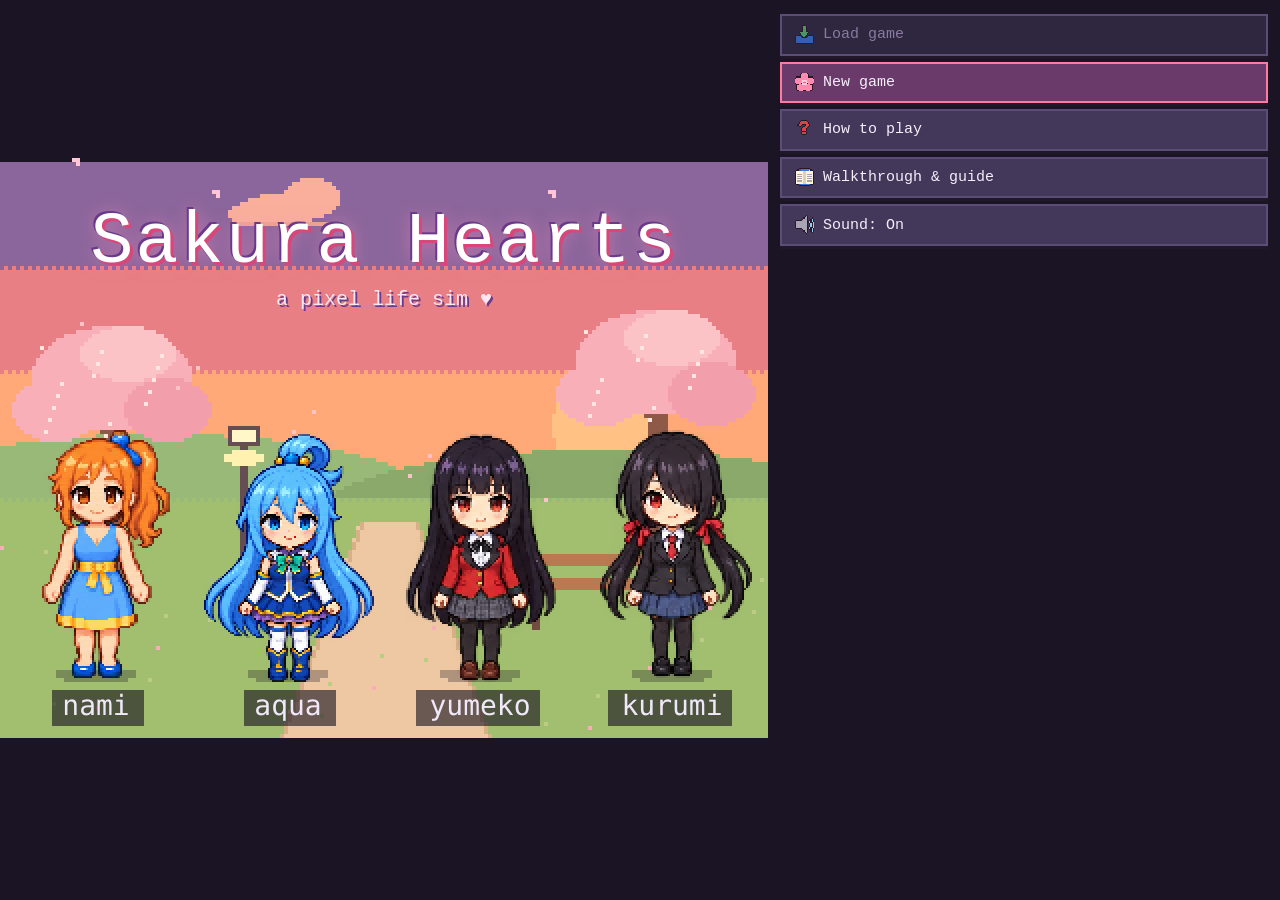
==== commit 2890da1f: "Provide standalone Sakura Hearts HTML and ZIP downloads" ====
--- a/sakura-hearts.html
+++ b/sakura-hearts.html
@@ -1869,6 +1869,78 @@
     },
   };
 
+  // Asuna — flowing chestnut hair with braided side locks, white-and-red
+  // knight's tunic and stockings. Her sheathed rapier stays at her hip.
+  LOOKS.asuna = {
+    eye: ['#603720', '#a46a3e', '#d5a46c'],
+    hair: { base: '#bf713e', light: '#f0b879', dark: '#86472e' },
+    hairBack(b) {
+      const h = this.hair;
+      b.ellipse(24, 17, 13.5, 12.5, h.base);
+      b.poly([[11, 11], [37, 11], [39, 29], [44, 43], [45, 55], [40, 52], [39, 59], [35, 55], [31, 58], [17, 58], [13, 55], [9, 59], [8, 52], [3, 55], [4, 43], [9, 29]], h.base);
+      b.clip = true;
+      b.poly([[10, 26], [8, 43], [5, 52], [10, 49], [12, 55], [15, 47], [14, 30]], h.dark);
+      b.poly([[36, 27], [39, 40], [42, 53], [38, 49], [36, 55], [34, 45]], h.dark);
+      b.line(11, 31, 9, 47, h.light); b.line(37, 30, 40, 46, h.light);
+      b.line(15, 35, 14, 53, h.light); b.line(33, 35, 35, 54, h.light);
+      b.clip = false;
+    },
+    hairFront(b) {
+      const h = this.hair;
+      // Centre-parted fringe leaves both warm brown eyes visible.
+      b.poly([[11, 24], [12, 13], [17, 7], [24, 5], [31, 7], [36, 13], [37, 24], [34, 21], [32, 17], [30, 20], [27, 16], [24, 12], [21, 17], [18, 21], [16, 18], [14, 24]], h.base);
+      polySym(b, [[11, 19], [10, 31], [10, 43], [12, 47], [14, 42], [15, 29], [14, 20]], h.base);
+      hairShine(b, h.light, 9);
+      b.clip = true;
+      b.line(24, 7, 24, 12, h.dark);
+      b.line(21, 13, 17, 18, h.dark); b.line(27, 13, 31, 18, h.dark);
+      b.line(12, 32, 12, 43, h.light); b.line(36, 32, 36, 43, h.light);
+      b.clip = false;
+      // Thin braids swept back from the temples, tied with white ribbons.
+      for (const [x, y] of [[11, 17], [10, 20], [10, 23], [11, 26], [37, 17], [38, 20], [38, 23], [37, 26]]) {
+        b.rect(x, y, 2, 2, h.light); b.set(x + 1, y + 1, h.dark);
+      }
+      b.rect(10, 28, 4, 1, '#f8f7f3'); b.rect(34, 28, 4, 1, '#f8f7f3');
+    },
+    body(b) {
+      const white = '#f8f7f3', shadow = '#d0cbd4', red = '#c82b3b', redD = '#922136';
+      neck(b);
+      // Long, split white surcoat panels behind the red pleated skirt.
+      b.poly([[16, 42], [21, 45], [17, 57], [12, 60], [14, 49]], white);
+      b.poly([[32, 42], [27, 45], [31, 57], [36, 60], [34, 49]], white);
+      b.line(14, 49, 12, 59, red); b.line(34, 49, 36, 59, red);
+      bareArms(b, 36, 7);
+      // White forearm gauntlets with a fine crimson cuff.
+      rectSym(b, 12, 42, 4, 5, white); rectSym(b, 12, 42, 4, 1, red);
+      rectSym(b, 12, 47, 4, 2, SKIN.base);
+      b.poly([[17, 35], [31, 35], [32, 45], [16, 45]], white);
+      b.rect(21, 34, 6, 2, white); b.line(20, 35, 18, 43, red); b.line(28, 35, 30, 43, red);
+      b.rect(17, 43, 14, 2, shadow);
+      // Knights of Blood cross and red edging on the armored tunic.
+      b.rect(23, 36, 2, 6, red); b.rect(21, 38, 6, 2, red);
+      b.poly([[16, 44], [32, 44], [35, 51], [13, 51]], red);
+      for (const x of [17, 21, 27, 31]) b.line(x, 45, x - 1, 50, redD);
+      b.rect(14, 50, 20, 1, '#e85865');
+      // White hip tabs frame the skirt, each with a little red cross.
+      b.poly([[17, 44], [22, 44], [21, 50], [17, 49]], white);
+      b.poly([[26, 44], [31, 44], [31, 49], [27, 50]], white);
+      for (const x of [19, 29]) { b.rect(x, 45, 1, 4, red); b.rect(x - 1, 46, 3, 1, red); }
+      rectSym(b, 18, 51, 4, 6, white);
+      rectSym(b, 18, 52, 4, 1, red);
+      b.line(18, 53, 21, 55, red); b.line(30, 53, 27, 55, red);
+      rectSym(b, 17, 57, 6, 2, white); rectSym(b, 17, 59, 6, 1, shadow);
+      rectSym(b, 19, 57, 2, 1, '#e1a1aa');
+    },
+    extra(b) {
+      // Narrow teal scabbard and a silver swept hilt, kept sheathed in town.
+      b.line(34, 43, 41, 58, '#285b69'); b.line(35, 43, 42, 58, '#3d8190');
+      b.line(41, 58, 42, 60, '#becbd5');
+      b.line(32, 37, 35, 43, '#dce7ed'); b.line(33, 37, 36, 43, '#849dab');
+      b.line(31, 41, 37, 39, '#edf5f8'); b.line(31, 41, 35, 44, '#c0d0dc');
+      b.set(32, 36, '#dce7ed');
+    },
+  };
+
   // --------------------------------------------------------------- builder
   const cache = new Map();
 
@@ -1889,8 +1961,9 @@
     frieren: { pick: 'one', one: { suit: '#f4f4f8', trim: '#d6aa44', frill: true }, bikini: { suit: '#f4f4f8', trim: '#d6aa44', skirt: true } },
     marin: { pick: 'bikini', one: { suit: '#1e1a24', trim: '#f4a6bc' }, bikini: { suit: '#f05a8a', trim: '#ffffff' } },
     krul: { pick: 'one', one: { suit: '#1e1a24', trim: '#c8203a', frill: true }, bikini: { suit: '#c8203a', trim: '#1e1a24', skirt: true } },
+    asuna: { pick: 'one', one: { suit: '#f8f7f3', trim: '#c82b3b', frill: true }, bikini: { suit: '#c82b3b', trim: '#f8f7f3', skirt: true } },
   };
-  const TOWEL = { player: '#e8eef8', nami: '#ffe0b8', aqua: '#d0ecff', yumeko: '#f4d0d8', kurumi: '#f0d0e0', rem: '#d8e8ff', zerotwo: '#ffd8e4', frieren: '#e4f4ec', marin: '#fff0c8', krul: '#f8d0dc' };
+  const TOWEL = { player: '#e8eef8', nami: '#ffe0b8', aqua: '#d0ecff', yumeko: '#f4d0d8', kurumi: '#f0d0e0', rem: '#d8e8ff', zerotwo: '#ffd8e4', frieren: '#e4f4ec', marin: '#fff0c8', krul: '#f8d0dc', asuna: '#ffe8dc' };
   const COAT = '#f4f2ec';
 
   // Resolve a character's beach look from the wardrobe options.
@@ -1922,6 +1995,7 @@
     frieren: { pick: 'gown', gown: { c: '#e4f4ec', trim: '#d6aa44' }, cap: true, capC: '#7cc49a', slip: '#e4f4ec' },
     marin: { pick: 'tee', tee: { c: '#ffd0e0', trim: '#f05a8a', alt: '#2a2a36' }, slip: '#f8a8c8' },
     krul: { pick: 'gown', gown: { c: '#3a1a2a', trim: '#c8203a', frill: true }, slip: '#1e1a24' },
+    asuna: { pick: 'set', set: { c: '#fff0e8', trim: '#c82b3b', pattern: 'stripes' }, slip: '#e6a1a4' },
   };
   // o: { pj: style, pjColor, cap: true|false }
   function pjLook(id, o = {}) {
@@ -2020,6 +2094,7 @@
     frieren: { pick: 'sweater', sweater: { c: '#c8b8e8', trim: '#a898d0', alt: '#f4f4f8' }, shoe: '#9a6a3a' },
     marin: { pick: 'croptop', croptop: { c: '#1e1a24', trim: '#f4a6bc', alt: '#6a8ac0' }, shoe: '#ffffff' },
     krul: { pick: 'hoodie', hoodie: { c: '#2a1a24', trim: '#c8203a', alt: '#8a1e2e' }, shoe: '#141018' },
+    asuna: { pick: 'blouse', blouse: { c: '#fff7ec', trim: '#c82b3b', alt: '#cf7f73' }, shoe: '#815038' },
   };
   // o: { cas: style, casColor }
   function casualLook(id, o = {}) {
@@ -2433,7 +2508,7 @@
   }
   // For the walking sprites: the closest family for a flat colour, in the
   // body area that walker colour is drawn in.
-  const WALK_BAND = { top: 0, trim: 0, sleeves: 0, tie: 0, ribbon: 0, accent: 0, band: 0, nightcap: 0, headTowel: 0, bikini: 0, openShirt: 0, stripes: 1, dots: 1, sash: 1, belt: 1, apron: 1, bottomC: 1, gownTrim: 2, legs: 2, shoes: 3 };
+  const WALK_BAND = { top: 0, trim: 0, sleeves: 0, tie: 0, ribbon: 0, accent: 0, band: 0, nightcap: 0, headTowel: 0, cross: 0, scabbard: 1, blade: 1, bikini: 0, openShirt: 0, stripes: 1, dots: 1, sash: 1, belt: 1, apron: 1, bottomC: 1, gownTrim: 2, legs: 2, shoes: 3 };
   function tintFlat(id, outfit, o, c, key) {
     const tint = o && o.tint && o.tint[lookKey(outfit, o)];
     if (!tint || !c || isSkin(c)) return c;
@@ -2493,6 +2568,7 @@
   }
 
   function get(id, expr = 'neutral', blink = false, outfit = null, o = null) {
+    if (!outfit && global.CAST_ART && global.CAST_ART.has(id)) return global.CAST_ART.portrait(id, expr, blink, o);
     const key = id + '|' + expr + '|' + blink + '|' + (outfit || '') + '|' + (o ? JSON.stringify(o) : '');
     if (!cache.has(key)) cache.set(key, buildBuf(id, expr, blink, outfit, o || {}).toCanvas(1));
     return cache.get(key);
@@ -2508,6 +2584,248 @@
   }
 
   global.SPRITES = { get, heart, W, H, LOOKS, EXPRESSIONS, SWIM, TOWEL, COAT, swimLook, towelColor, PAJAMA, PJ_STYLES, PJ_PLAYER, pjLook, CASUAL, CASUAL_STYLES, CASUAL_PLAYER, casualLook, COSPLAY_NAMES, parts, tintFlat, lookKey };
+})(window);
+
+</script>
+  <script>
+// Generated by tools/build-cast-atlas.js; edit assets/sprites/frames.json instead.
+window.CAST_ATLAS = {"sheets":[{"cols":5,"rows":3,"src":"[data-uri]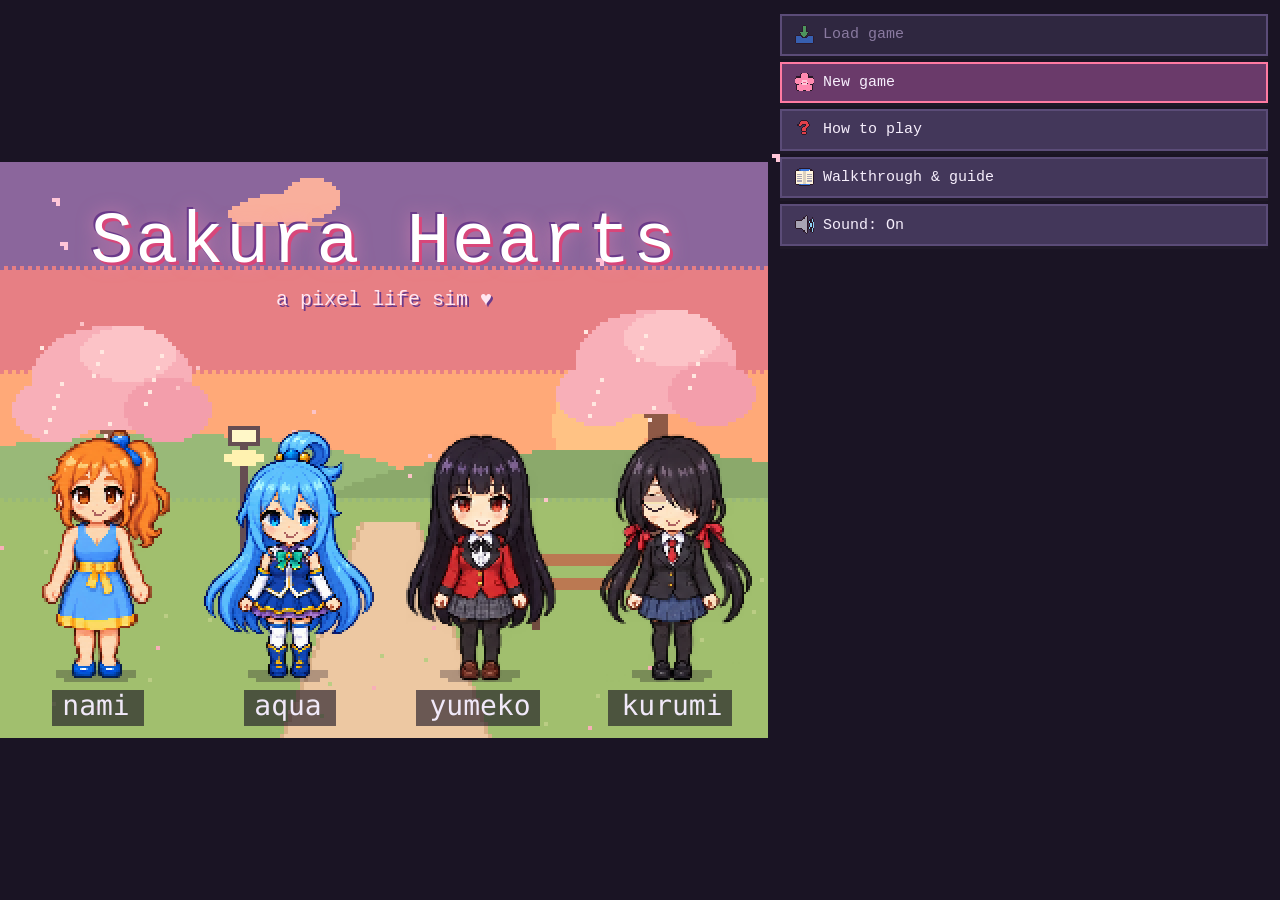
==== commit 70668487: "Restore original overworld sprites and add portrait expressions" ====
--- a/sakura-hearts.html
+++ b/sakura-hearts.html
@@ -2593,8 +2593,8 @@
 
 </script>
   <script>
-// Main-outfit artwork shared by portraits, phone avatars and map sprites.
-// Alternate outfits keep the original procedural renderer. The atlas images
+// Main-outfit artwork for portraits and phone avatars. Overworld sprites and
+// alternate outfits keep the original procedural renderer. The atlas images
 // are embedded as data URLs by cast-atlas.js so the offline build stays local.
 (function (global) {
   'use strict';
@@ -2603,6 +2603,21 @@
   const cache = new Map();
   const errors = [];
   const DIRECTIONS = ['down', 'left', 'up'];
+  const EXPRESSIONS = new Set(['neutral', 'smile', 'happy', 'blush', 'love', 'sad', 'surprised', 'smug', 'calm']);
+  // Facial landmarks on the 96×128 portrait canvas. Only visible eyes animate:
+  // Rem's and Kurumi's fringes continue to cover their other eye.
+  const FEATURES = {
+    nami: { eyes: [[36, 30, 9, 10], [52, 30, 10, 10]], mouth: [49, 43] },
+    aqua: { eyes: [[36, 41, 10, 11], [53, 41, 10, 11]], mouth: [49, 54] },
+    yumeko: { eyes: [[35, 33, 10, 10], [53, 33, 10, 10]], mouth: [49, 46] },
+    kurumi: { eyes: [[34, 33, 11, 10]], mouth: [48, 46] },
+    rem: { eyes: [[50, 33, 10, 12]], mouth: [48, 48] },
+    zerotwo: { eyes: [[33, 31, 11, 11], [50, 31, 11, 11]], mouth: [47, 45] },
+    frieren: { eyes: [[35, 31, 10, 11], [52, 31, 10, 11]], mouth: [47, 44] },
+    marin: { eyes: [[33, 31, 11, 11], [51, 31, 11, 11]], mouth: [48, 45] },
+    krul: { eyes: [[32, 35, 11, 13], [50, 35, 11, 13]], mouth: [46, 50] },
+    asuna: { eyes: [[32, 28, 10, 13], [49, 28, 10, 13]], mouth: [46, 43] },
+  };
 
   function canvas(w, h) {
     const image = document.createElement('canvas');
@@ -2674,7 +2689,7 @@
   }
   const hexRGB = (value) => [1, 3, 5].map((at) => parseInt(value.slice(at, at + 2), 16));
 
-  function recolored(frame, options) {
+  function recolored(frame, options, id) {
     const tint = options && options.tint && options.tint.normal;
     const changes = Object.entries(tint || {}).filter(([key, to]) => /^#[0-9a-f]{6}@[0-3]$/i.test(key) && /^#[0-9a-f]{6}$/i.test(to));
     if (!changes.length) return frame.image;
@@ -2682,7 +2697,14 @@
     cx.drawImage(frame.image, 0, 0);
     const data = cx.getImageData(0, 0, image.width, image.height);
     const mappings = changes.map(([key, to]) => ({ band: +key.slice(-1), from: hsl(...hexRGB(key.slice(0, 7))), to: hsl(...hexRGB(to)) }));
-    for (let y = Math.floor(image.height * 0.35); y < image.height; y++) {
+    // Wardrobe dye starts below the face, including Aqua's lower-set head.
+    // Use the same fitted geometry as the portrait landmarks rather than a
+    // fixed percentage that can reach her eyes.
+    const scale = Math.min(92 / image.width, 124 / image.height);
+    const fittedHeight = Math.round(image.height * scale);
+    const faceBottom = FEATURES[id] ? FEATURES[id].mouth[1] + 4 : 46;
+    const headEnd = Math.ceil((faceBottom - (126 - fittedHeight)) * image.height / fittedHeight);
+    for (let y = Math.max(Math.floor(image.height * 0.35), headEnd); y < image.height; y++) {
       const t = y / image.height, band = t < 0.57 ? 0 : t < 0.73 ? 1 : t < 0.91 ? 2 : 3;
       // A conservative body mask avoids recolouring long hair at the sides.
       const half = image.height * (band === 3 ? 0.23 : 0.21);
@@ -2716,7 +2738,7 @@
     const direction = dir === 'right' ? 'left' : DIRECTIONS.includes(dir) ? dir : 'down';
     const frame = character[direction];
     const key = ['source', id, direction, JSON.stringify(options && options.tint || {})].join('|');
-    if (!cache.has(key)) cache.set(key, { image: recolored(frame, options), footX: frame.footX });
+    if (!cache.has(key)) cache.set(key, { image: recolored(frame, options, id), footX: frame.footX });
     return cache.get(key);
   }
 
@@ -2730,10 +2752,112 @@
     if (flip) { cx.save(); cx.translate(image.width, 0); cx.scale(-1, 1); }
     cx.drawImage(source, x, y, w, h);
     if (flip) cx.restore();
+    return { x, y, w, h, scaleX: w / source.width, scaleY: h / source.height };
+  }
+
+  function basePortrait(id, options) {
+    const key = ['base-portrait', id, JSON.stringify(options || {})].join('|');
+    if (!cache.has(key)) {
+      const image = canvas(96, 128);
+      const layout = fit(image, frameFor(id, 'down', options), 2, false);
+      cache.set(key, { image, layout });
+    }
+    return cache.get(key);
+  }
+
+  function expressionLayer(image, base, id, expression, blink) {
+    const f = FEATURES[id];
+    if (!f) return;
+    const cx = image.getContext('2d'), pixels = base.getContext('2d').getImageData(0, 0, 96, 128).data;
+    const color = (x, y) => {
+      const i = (Math.round(y) * 96 + Math.round(x)) * 4;
+      return [pixels[i], pixels[i + 1], pixels[i + 2]];
+    };
+    const skinPixel = (p) => p[0] > 180 && p[0] > p[1] && p[1] > p[2] && p[1] > 135 && p[0] - p[2] < 115;
+    const skinAt = (x, y) => {
+      // Sample the neighbouring cheek so every character keeps her own skin
+      // palette. Never sample the hair or paint over the covering fringe.
+      const [mx, my] = f.mouth;
+      for (const [dx, dy] of [[0, 0], [-1, 0], [1, 0], [0, 1], [0, -1], [-2, 0], [2, 0]]) {
+        const p = color(x + dx, y + dy);
+        if (skinPixel(p)) return `rgb(${p.join(',')})`;
+      }
+      const p = color(mx, my - 4);
+      return skinPixel(p) ? `rgb(${p.join(',')})` : '#ffe5cf';
+    };
+    const lash = '#38232e';
+    const line = (points, ink = lash) => {
+      cx.fillStyle = ink;
+      for (let n = 1; n < points.length; n++) {
+        const a = points[n - 1], b = points[n], steps = Math.max(Math.abs(b[0] - a[0]), Math.abs(b[1] - a[1]));
+        for (let j = 0; j <= steps; j++) cx.fillRect(Math.round(a[0] + (b[0] - a[0]) * j / (steps || 1)), Math.round(a[1] + (b[1] - a[1]) * j / (steps || 1)), 1, 1);
+      }
+    };
+    const eraseEye = ([x, y, w, h]) => {
+      for (let row = 0; row < h; row++) {
+        cx.fillStyle = skinAt(f.mouth[0], y + row);
+        cx.fillRect(x, y + row, w, 1);
+      }
+    };
+    const closed = blink || expression === 'happy' || expression === 'love';
+    f.eyes.forEach((eye, i) => {
+      const [x, y, w, h] = eye;
+      const mid = Math.round(x + (w - 1) / 2), left = x + 1, right = x + w - 2;
+      if (closed) {
+        eraseEye(eye);
+        const ey = y + Math.round(h * .52);
+        if (!blink && expression === 'happy') {
+          line([[left, ey + 1], [mid - 1, ey - 2], [mid + 1, ey - 2], [right, ey + 1]]);
+          line([[left, ey + 2], [left + 1, ey]]);
+        } else {
+          line([[left, ey], [mid - 1, ey + 2], [mid + 1, ey + 2], [right, ey]]);
+          line([[left - 1, ey - 1], [left + 1, ey + 1]]);
+        }
+      } else if (expression === 'calm' || expression === 'smug' || expression === 'sad') {
+        // Keep the original coloured irises; animate the lids above them.
+        const cover = expression === 'calm' ? 3 : expression === 'smug' ? (i ? 4 : 2) : 2;
+        for (let col = 0; col < w; col++) {
+          const slope = expression === 'sad' ? Math.round((i ? w - col - 1 : col) / w * 3) : 0;
+          cx.fillStyle = skinAt(f.mouth[0], y + 2);
+          cx.fillRect(x + col, y, 1, cover + slope);
+        }
+        const lidY = y + cover;
+        if (expression === 'sad') line([[left, lidY + (i ? 2 : 0)], [right, lidY + (i ? 0 : 2)]]);
+        else line([[left, lidY], [right, lidY + (expression === 'smug' && !i ? -1 : 0)]]);
+      } else if (expression === 'surprised') {
+        eraseEye(eye);
+        // Opening the existing eyes keeps eye colours and tiny highlights.
+        cx.drawImage(base, x, y, w, h, x, y, w, h + 1);
+        line([[left + 1, y - 2], [right - 1, y - 2]], '#a96f60');
+      }
+    });
+    const [mx, my] = f.mouth;
+    cx.fillStyle = skinAt(mx, my - 2);
+    cx.fillRect(mx - 4, my - 2, 9, 6);
+    const mouth = '#ae6260', light = '#eaa095';
+    if (expression === 'happy') {
+      cx.fillStyle = mouth; cx.fillRect(mx - 2, my - 1, 5, 3); cx.fillRect(mx - 1, my + 2, 3, 1);
+      cx.fillStyle = '#f19b9e'; cx.fillRect(mx - 1, my + 1, 3, 1);
+    } else if (expression === 'surprised') {
+      line([[mx - 1, my - 1], [mx + 1, my - 1], [mx + 2, my], [mx + 2, my + 1], [mx, my + 2], [mx - 1, my + 1], [mx - 1, my - 1]], mouth);
+    } else if (expression === 'sad') line([[mx - 2, my + 1], [mx, my], [mx + 2, my + 1]], mouth);
+    else if (expression === 'blush') line([[mx - 2, my], [mx - 1, my + 1], [mx, my], [mx + 1, my + 1], [mx + 2, my]], mouth);
+    else if (expression === 'smug') line([[mx - 2, my + 1], [mx + 1, my + 1], [mx + 3, my - 1]], mouth);
+    else if (expression === 'calm') line([[mx - 1, my], [mx + 1, my]], light);
+    else if (expression === 'neutral') line([[mx - 1, my], [mx + 2, my]], mouth);
+    else line([[mx - 3, my - 1], [mx - 2, my + 1], [mx + 1, my + 1], [mx + 3, my - 1]], mouth);
+    if (expression === 'blush' || expression === 'love') {
+      f.eyes.forEach(([x, y, w, h]) => {
+        const cheekY = y + h;
+        cx.fillStyle = expression === 'blush' ? '#ee9a9f' : '#eda5a4';
+        cx.fillRect(x + 2, cheekY, Math.max(3, w - 4), 1);
+        cx.fillStyle = '#f6b6ae'; cx.fillRect(x + 3, cheekY + 1, Math.max(2, w - 6), 1);
+      });
+    }
   }
 
   function moodIcon(cx, expr, width) {
-    // Keep the approved face intact; subtle game-style emotes communicate mood.
+    // Optional accents accompany the animated face during dialogue.
     const x = width - 13, y = 10;
     if (expr === 'love' || expr === 'blush') {
       const rows = ['.xx.xx.', 'xxxxxxx', 'xxxxxxx', '.xxxxx.', '..xxx..', '...x...'];
@@ -2748,10 +2872,13 @@
 
   function portrait(id, expr = 'neutral', blink = false, options = null) {
     if (!characters.has(id)) return null;
+    expr = EXPRESSIONS.has(expr) ? expr : 'neutral';
     const key = ['portrait', id, expr, !!blink, JSON.stringify(options || {})].join('|');
     if (!cache.has(key)) {
       const image = canvas(96, 128);
-      fit(image, frameFor(id, 'down', options), 2, false);
+      const base = basePortrait(id, options).image;
+      image.getContext('2d').drawImage(base, 0, 0);
+      expressionLayer(image, base, id, expr, blink);
       moodIcon(image.getContext('2d'), expr, 96);
       cache.set(key, image);
     }
@@ -2794,6 +2921,7 @@
     const key = ['face', id, expr, JSON.stringify(options || {})].join('|');
     if (!cache.has(key)) {
       const image = canvas(64, 64), cx = image.getContext('2d'), source = frame.image;
+      const layout = basePortrait(id, options).layout;
       const crop = characters.get(id).faceCrop;
       const top = crop ? Math.round(source.height * crop.y) : 0;
       const h = Math.min(source.height - top, Math.round(source.height * (crop ? crop.h : 0.39)));
@@ -2801,7 +2929,8 @@
       const x = Math.max(0, Math.min(source.width - size, Math.round(frame.footX - size / 2)));
       const scale = Math.min(64 / size, 64 / h);
       const dw = Math.round(size * scale), dh = Math.round(h * scale);
-      cx.drawImage(source, x, top, size, h, Math.round((64 - dw) / 2), 64 - dh, dw, dh);
+      cx.drawImage(portrait(id, expr, false, options), layout.x + x * layout.scaleX, layout.y + top * layout.scaleY,
+        size * layout.scaleX, h * layout.scaleY, Math.round((64 - dw) / 2), 64 - dh, dw, dh);
       cache.set(key, image);
     }
     return cache.get(key);
@@ -3193,7 +3322,6 @@
   // Sprite left/right are drawn facing left, so 'left' is the base.
   const cache = new Map();
   function get(id, dir = 'down', frame = 0, outfit = null, o = null) {
-    if (!outfit && global.CAST_ART && global.CAST_ART.has(id)) return global.CAST_ART.walker(id, dir, frame, null, 0, o);
     const k = id + dir + frame + (outfit || '') + (o ? JSON.stringify(o) : '');
     if (!cache.has(k)) cache.set(k, build(id, dir, frame, outfit, o || {}).toCanvas(1));
     return cache.get(k);
@@ -3203,7 +3331,6 @@
   // phase is normalized over a cutscene (0..1). Quantizing it keeps the
   // sprite cache bounded while giving each gesture a rest and two poses.
   function flirt(id, dir = 'down', frame = 0, kind = 'wink', phase = 0, outfit = null, o = null) {
-    if (!outfit && global.CAST_ART && global.CAST_ART.has(id)) return global.CAST_ART.walker(id, dir, frame, kind, phase, o);
     const p = Math.max(0, Math.min(1, Number(phase) || 0));
     const stage = p < 0.2 || p >= 0.95 ? 0 : p < 0.6 ? 1 : 2;
     if (!stage || !FLIRT_POSES.includes(kind)) return get(id, dir, frame, outfit, o);
@@ -9562,7 +9689,7 @@
     dark: 0,               // lights-out overlay in the world (0..1)
     flash: 0,              // camera-flash overlay (purikura)
     girls: [],             // girls standing in a background scene
-    focus: null,           // { id, expr, since }
+    focus: null,           // { id, expr, since, reactedAt }
     fx: [], petals: [], rain: 0,
   };
   const blinkAt = {};
@@ -9619,6 +9746,26 @@
     if (!blinkAt[id]) blinkAt[id] = now + 1000 + Math.random() * 3000;
     if (now > blinkAt[id] + 140) blinkAt[id] = now + 2000 + Math.random() * 3500;
     return now >= blinkAt[id];
+  }
+
+  // A brief response to a new facial expression, independent of the idle bob.
+  // Its offsets settle to zero, so dialogue never shifts the scene's anchor.
+  function portraitReaction(expr, elapsed) {
+    const still = { x: 0, y: 0, angle: 0, scale: 1 };
+    if (!Number.isFinite(elapsed) || elapsed < 0 || elapsed >= 680) return still;
+    const t = elapsed / 680;
+    const beat = Math.sin(Math.PI * t), sway = Math.sin(2 * Math.PI * t) * (1 - t);
+    switch (expr) {
+      case 'happy': return { ...still, y: -Math.round(beat * 3) };
+      case 'surprised': return { ...still, y: -Math.round(beat * 4), scale: 1 + beat * 0.018 };
+      case 'sad': return { ...still, y: Math.round(beat * 2) };
+      case 'blush': return { ...still, x: Math.round(sway * 2), angle: -beat * 0.018 };
+      case 'love': return { ...still, x: Math.round(sway * 1.5), angle: beat * 0.018 };
+      case 'smug': return { ...still, x: Math.round(beat), angle: -beat * 0.025 };
+      case 'calm': return { ...still, y: Math.round(beat) };
+      case 'smile': return { ...still, y: -Math.round(beat) };
+      default: return still;
+    }
   }
 
   function drawLabel(text, x, y, color) {
@@ -9903,10 +10050,16 @@
       const spr = SPRITES.get(f.id, f.expr, isBlinking(f.id, now), S ? girlOutfit(f.id) : null, wopts(f.id));
       const t = Math.min(1, (now - f.since) / 220);
       const bob = Math.floor(now / 700) % 2;
+      const reaction = portraitReaction(f.expr, now - f.reactedAt);
       cx.globalAlpha = t;
       cx.fillStyle = 'rgba(20,10,30,.25)';
       cx.fillRect(66, 140, 60, 3);
-      cx.drawImage(spr, 48, 16 + bob + Math.round((1 - t) * 6), 96, 128);
+      cx.save();
+      cx.translate(96 + reaction.x, 80 + bob + Math.round((1 - t) * 6) + reaction.y);
+      cx.rotate(reaction.angle);
+      cx.scale(reaction.scale, reaction.scale);
+      cx.drawImage(spr, -48, -64, 96, 128);
+      cx.restore();
       cx.globalAlpha = 1;
     }
 
@@ -9923,8 +10076,13 @@
 
   function setFocus(id, expr) {
     if (!id) { view.focus = null; return; }
-    if (view.focus && view.focus.id === id) view.focus.expr = expr || view.focus.expr;
-    else view.focus = { id, expr: expr || 'neutral', since: performance.now() };
+    const now = performance.now();
+    if (view.focus && view.focus.id === id) {
+      if (expr && expr !== view.focus.expr) {
+        view.focus.expr = expr;
+        view.focus.reactedAt = now;
+      }
+    } else view.focus = { id, expr: expr || 'neutral', since: now, reactedAt: now };
   }
 
   // ============================================================ cutscenes
@@ -13356,6 +13514,7 @@
   if (/[?&]debug\b/.test(location.search)) {
     window.__SH = {
       get state() { return S; }, set state(v) { S = v; }, get mode() { return mode; }, get cut() { return view.cut; },
+      get focus() { return view.focus; }, setFocus, portraitReaction,
       screenPos() { const c = camera(); return [(snap(S.px) - c.x) * L.worldK, (snap(S.py) - c.y) * L.worldK, c.x * L.worldK, c.y * L.worldK]; },
       SAVE, slotRecord, loadSlot, autosave,
       npcs, initNPCs, resume, enterWorld, enterRoom, girlMenu, newState, advanceTime, startFollow, newDay, runActivity, openWardrobe, outfitFor, openShop, goalFor,
